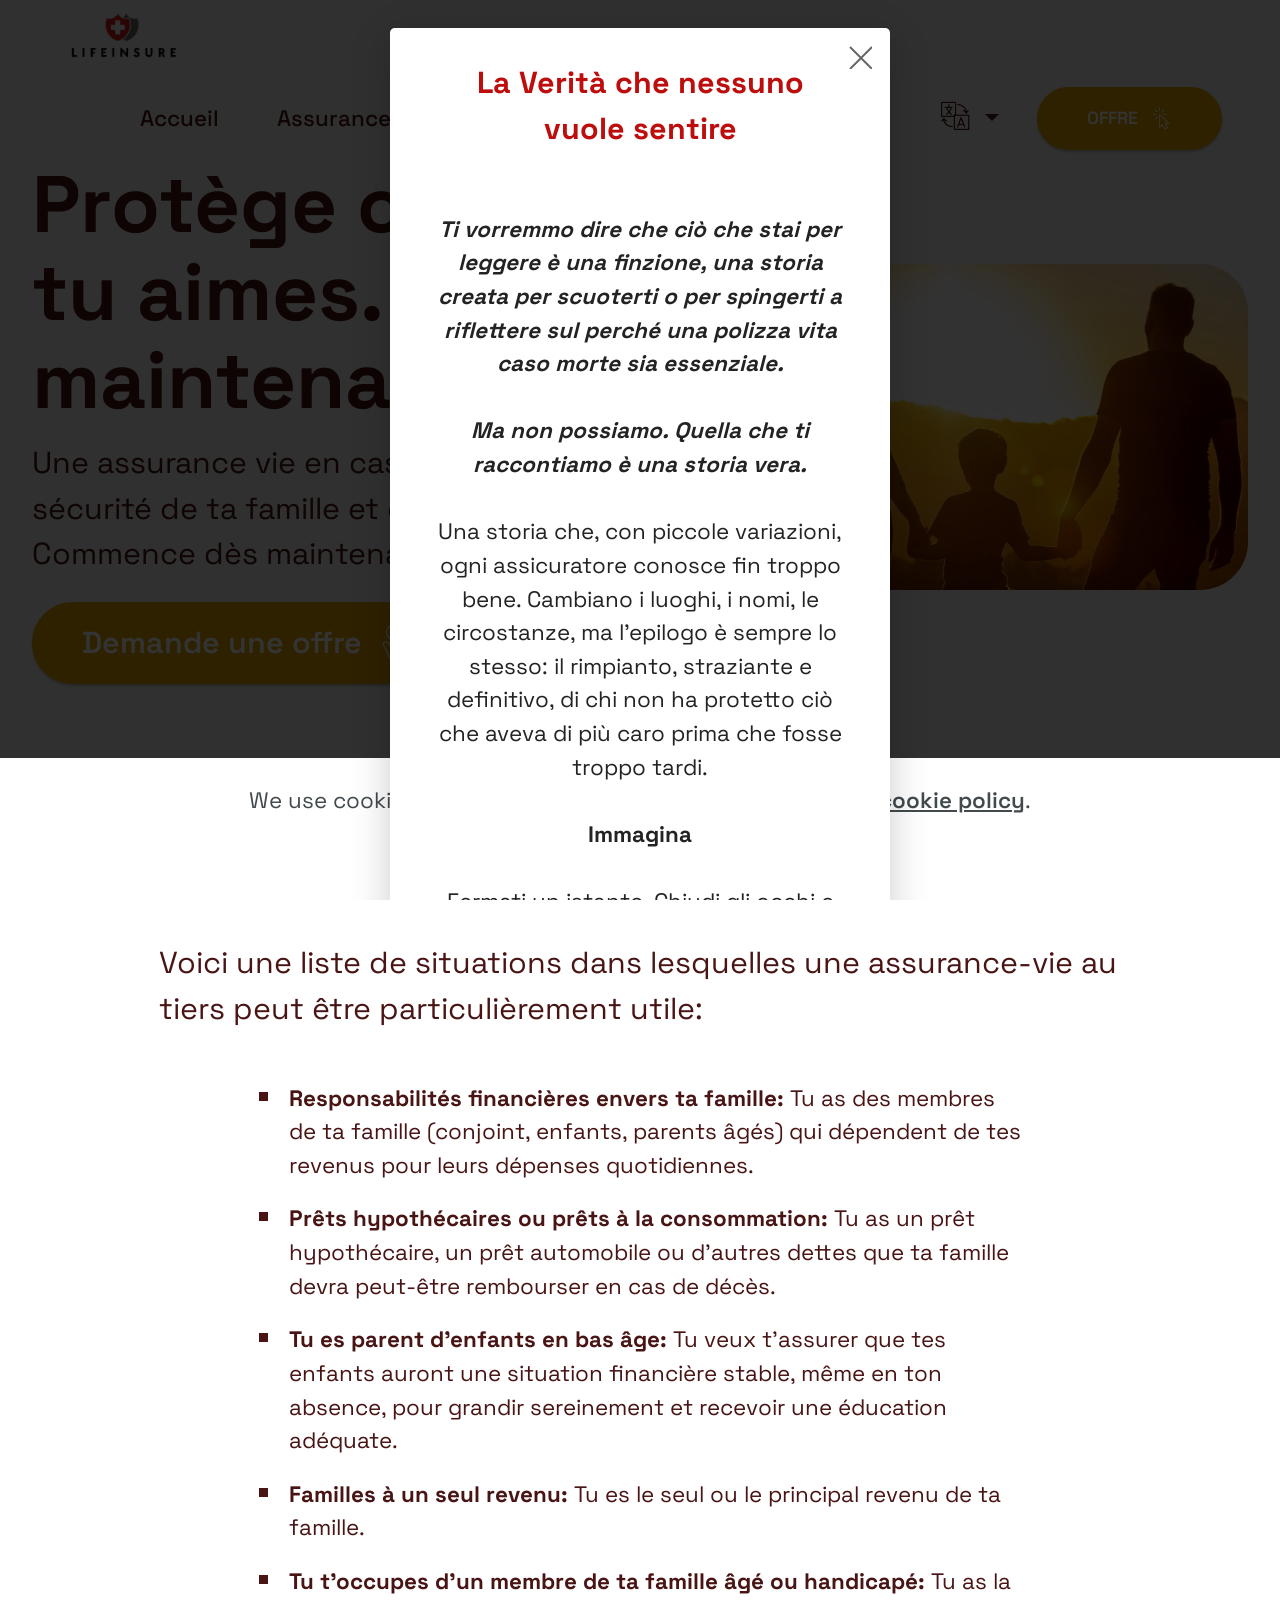
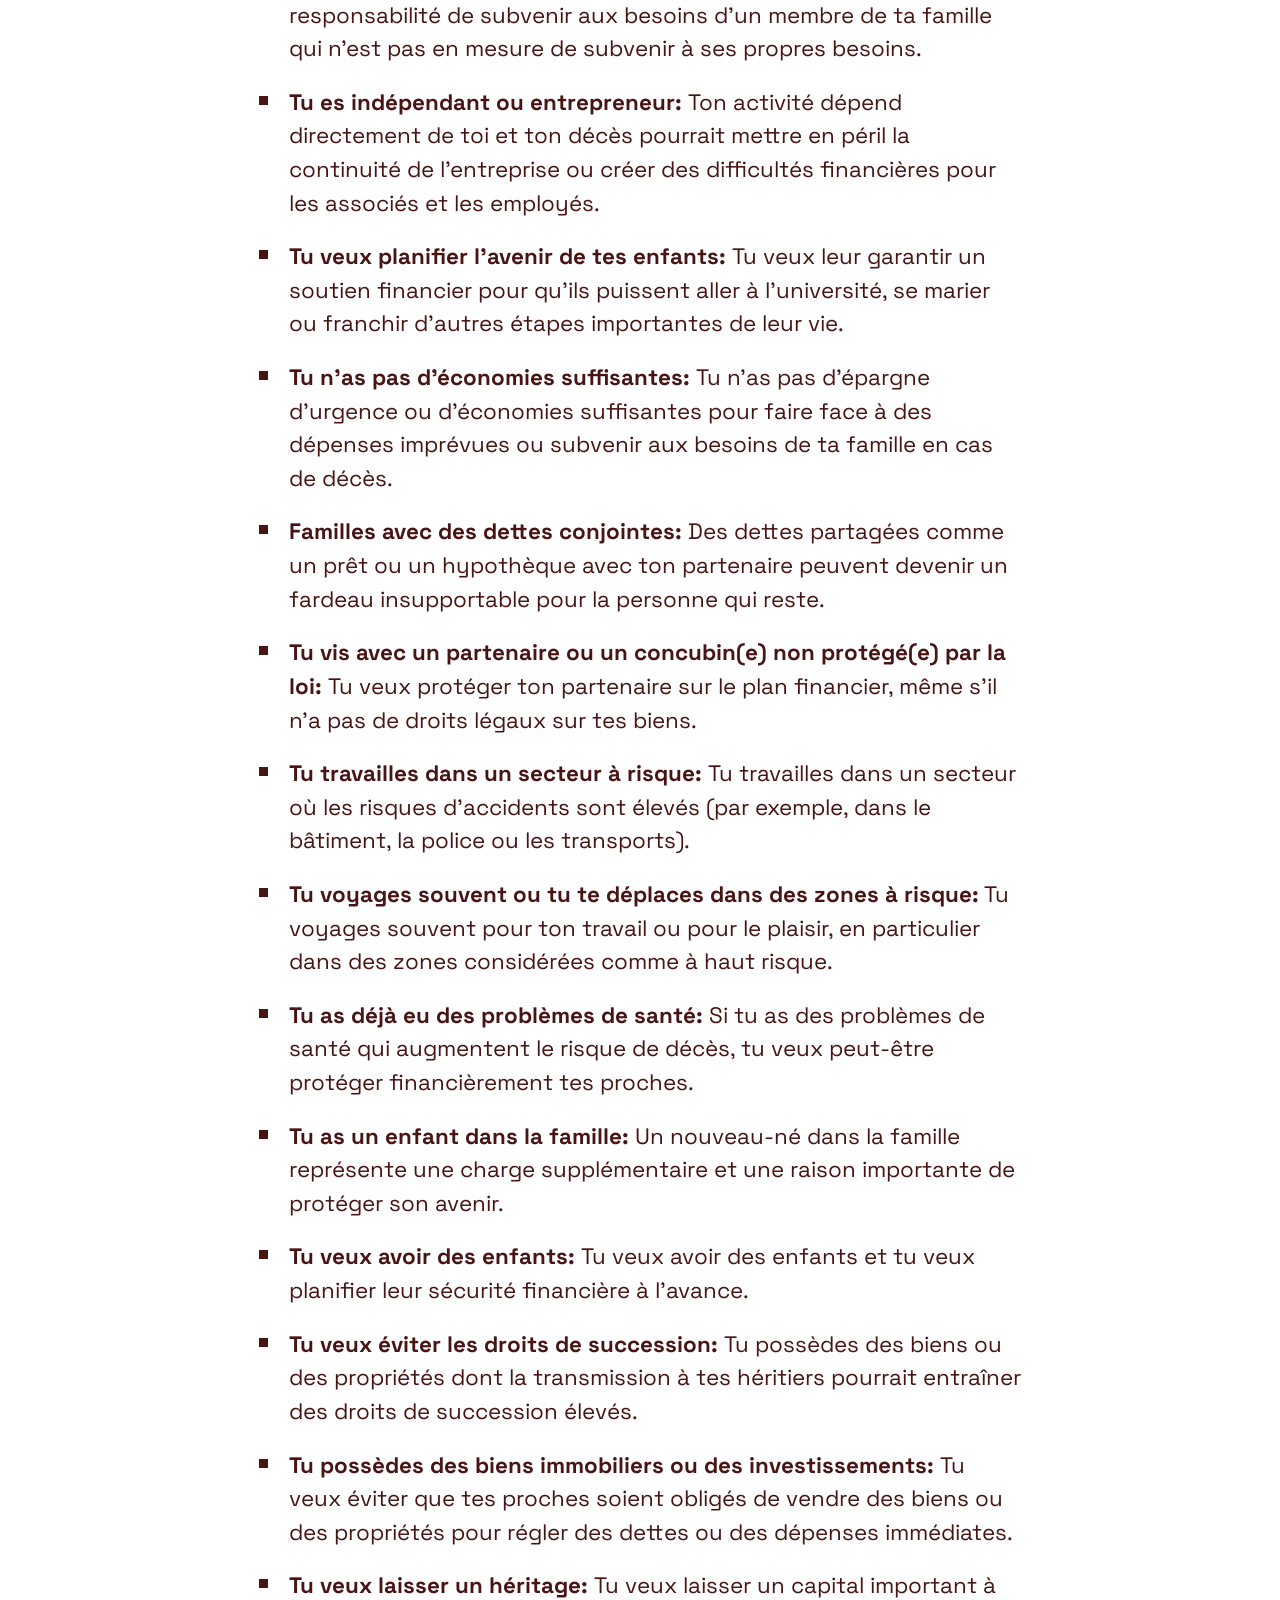
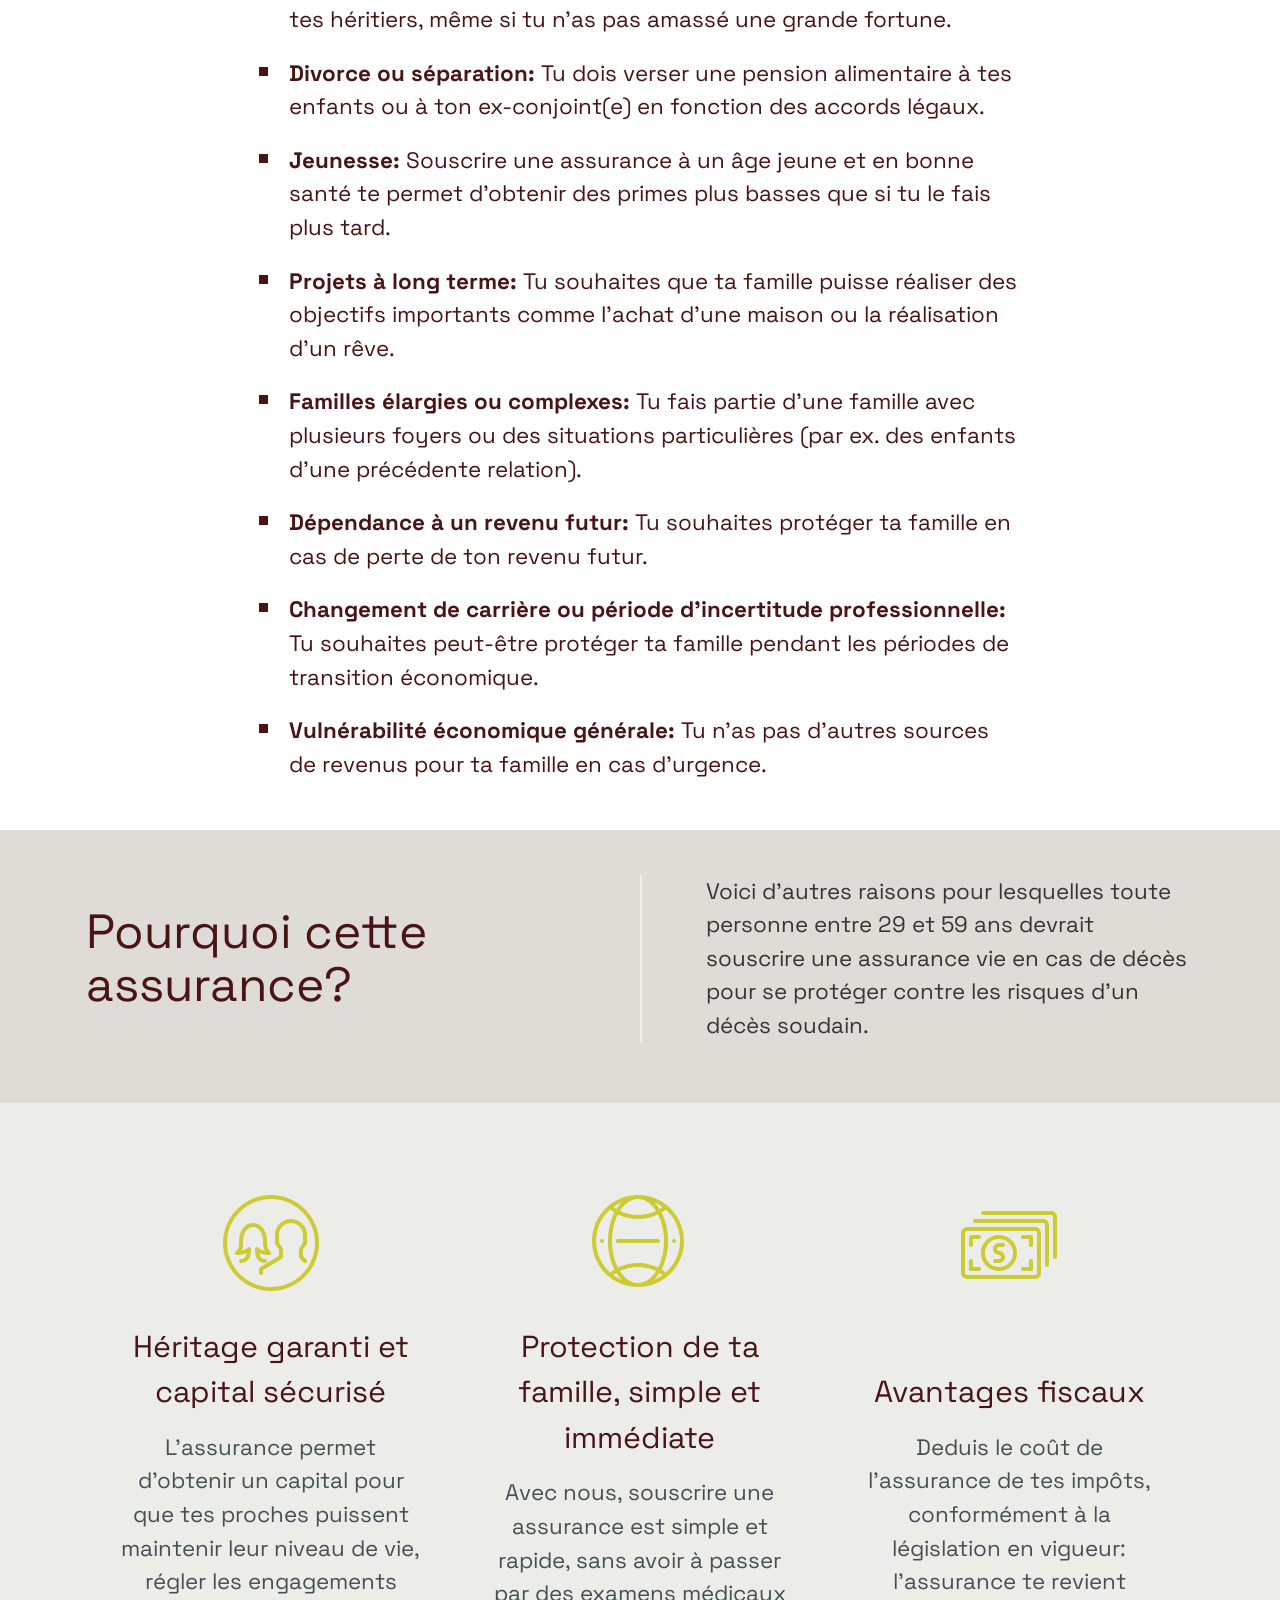
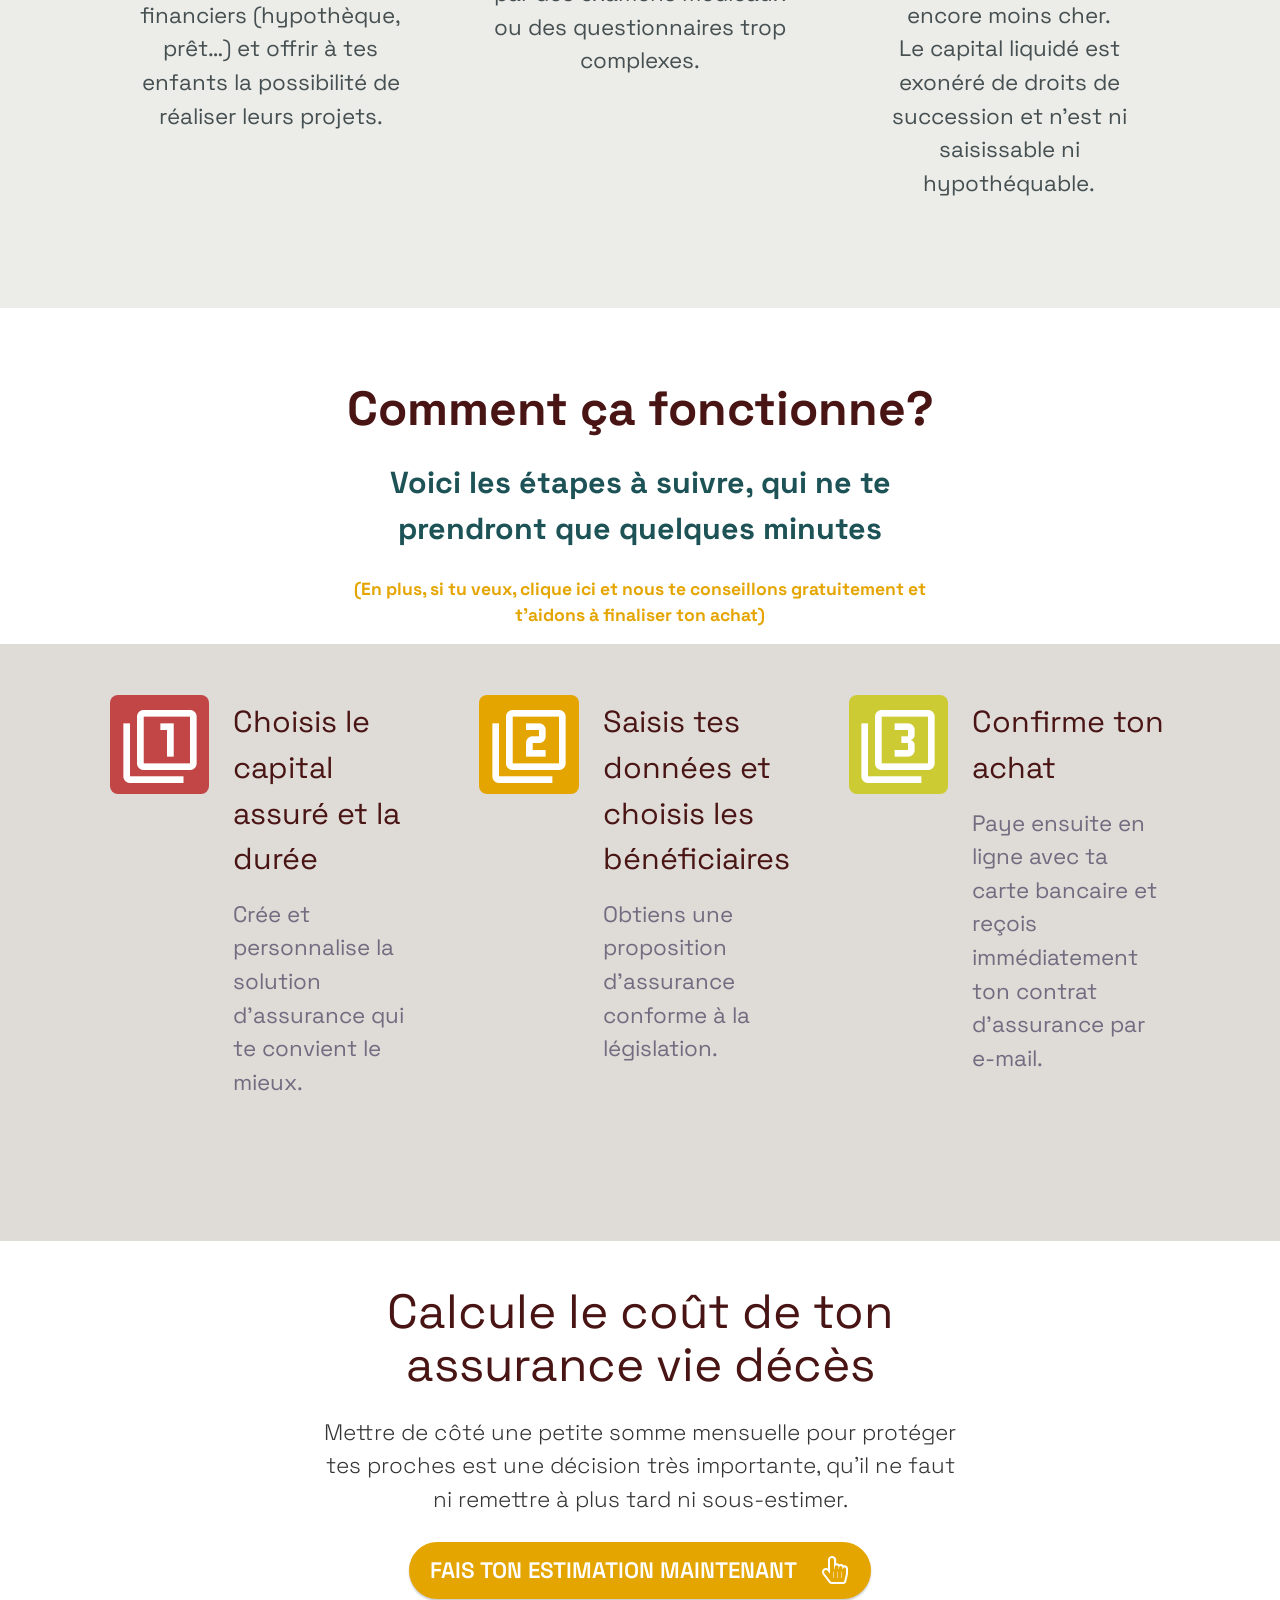
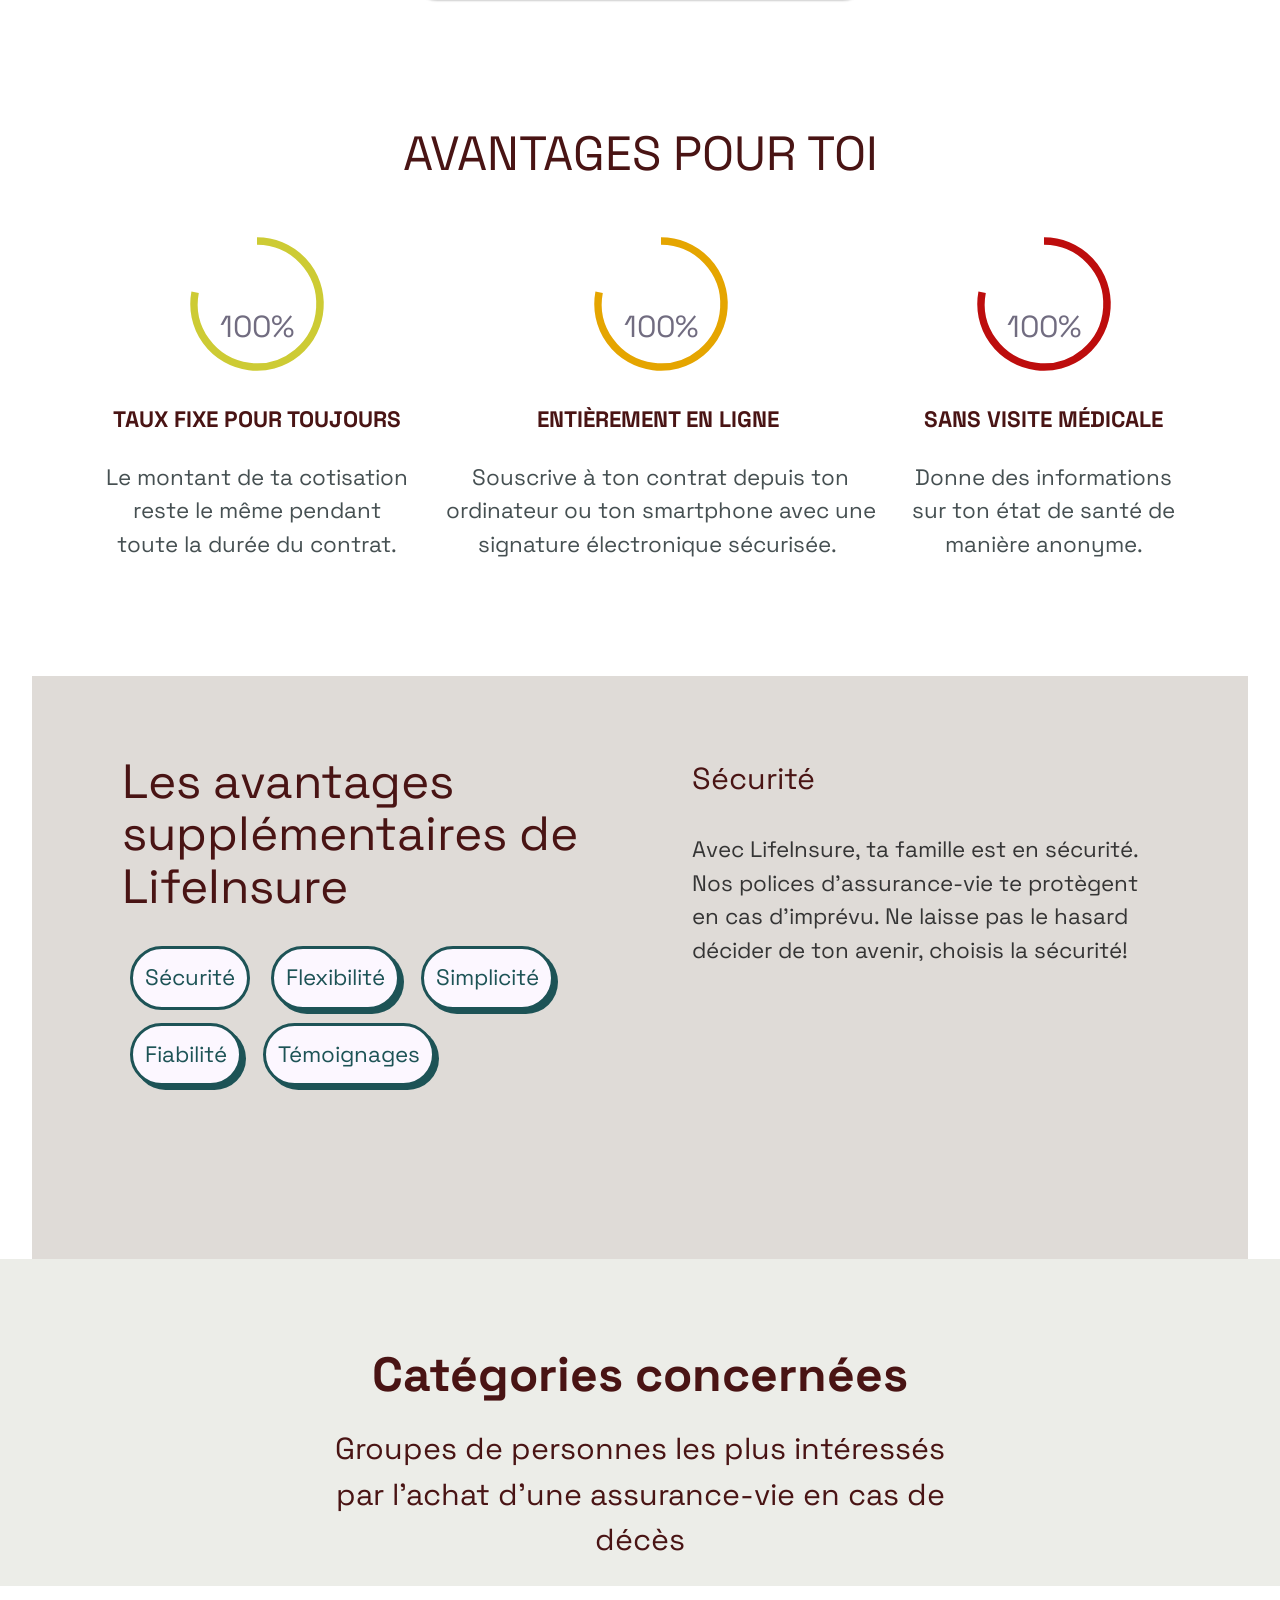
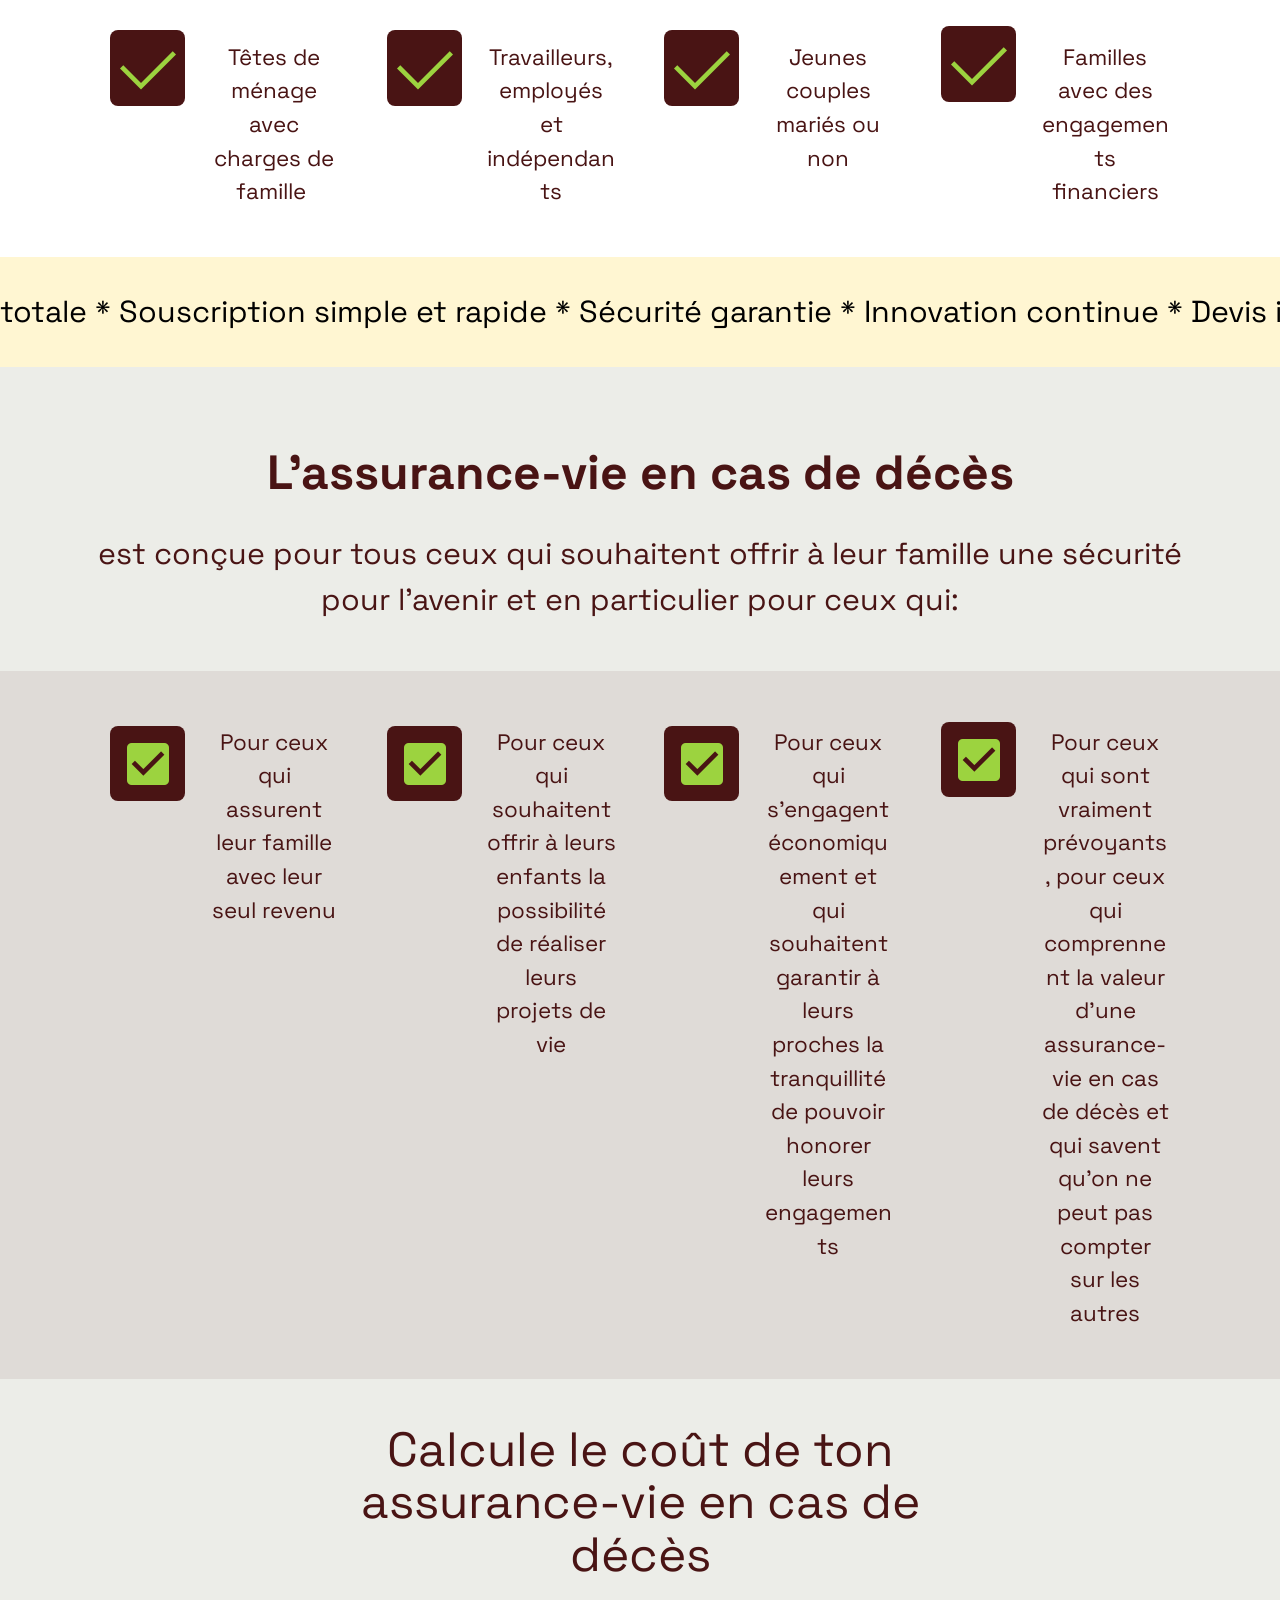
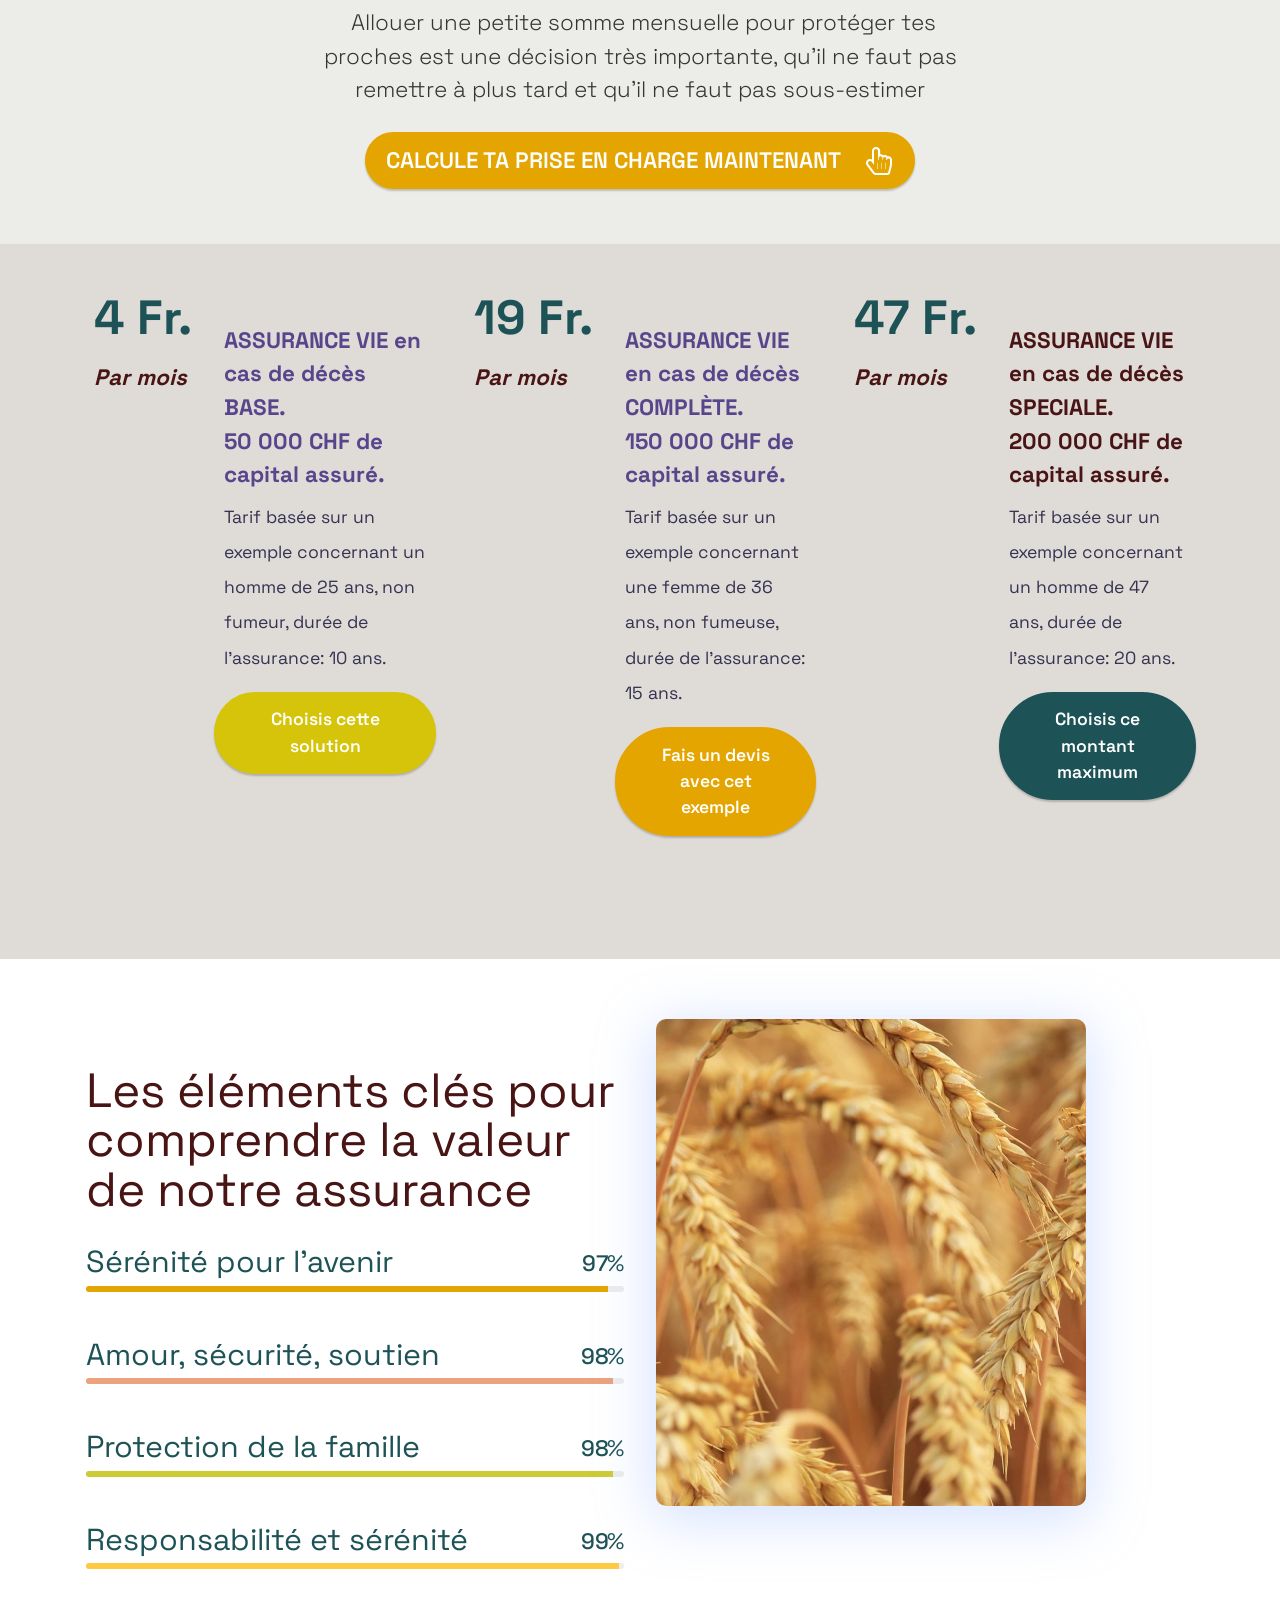
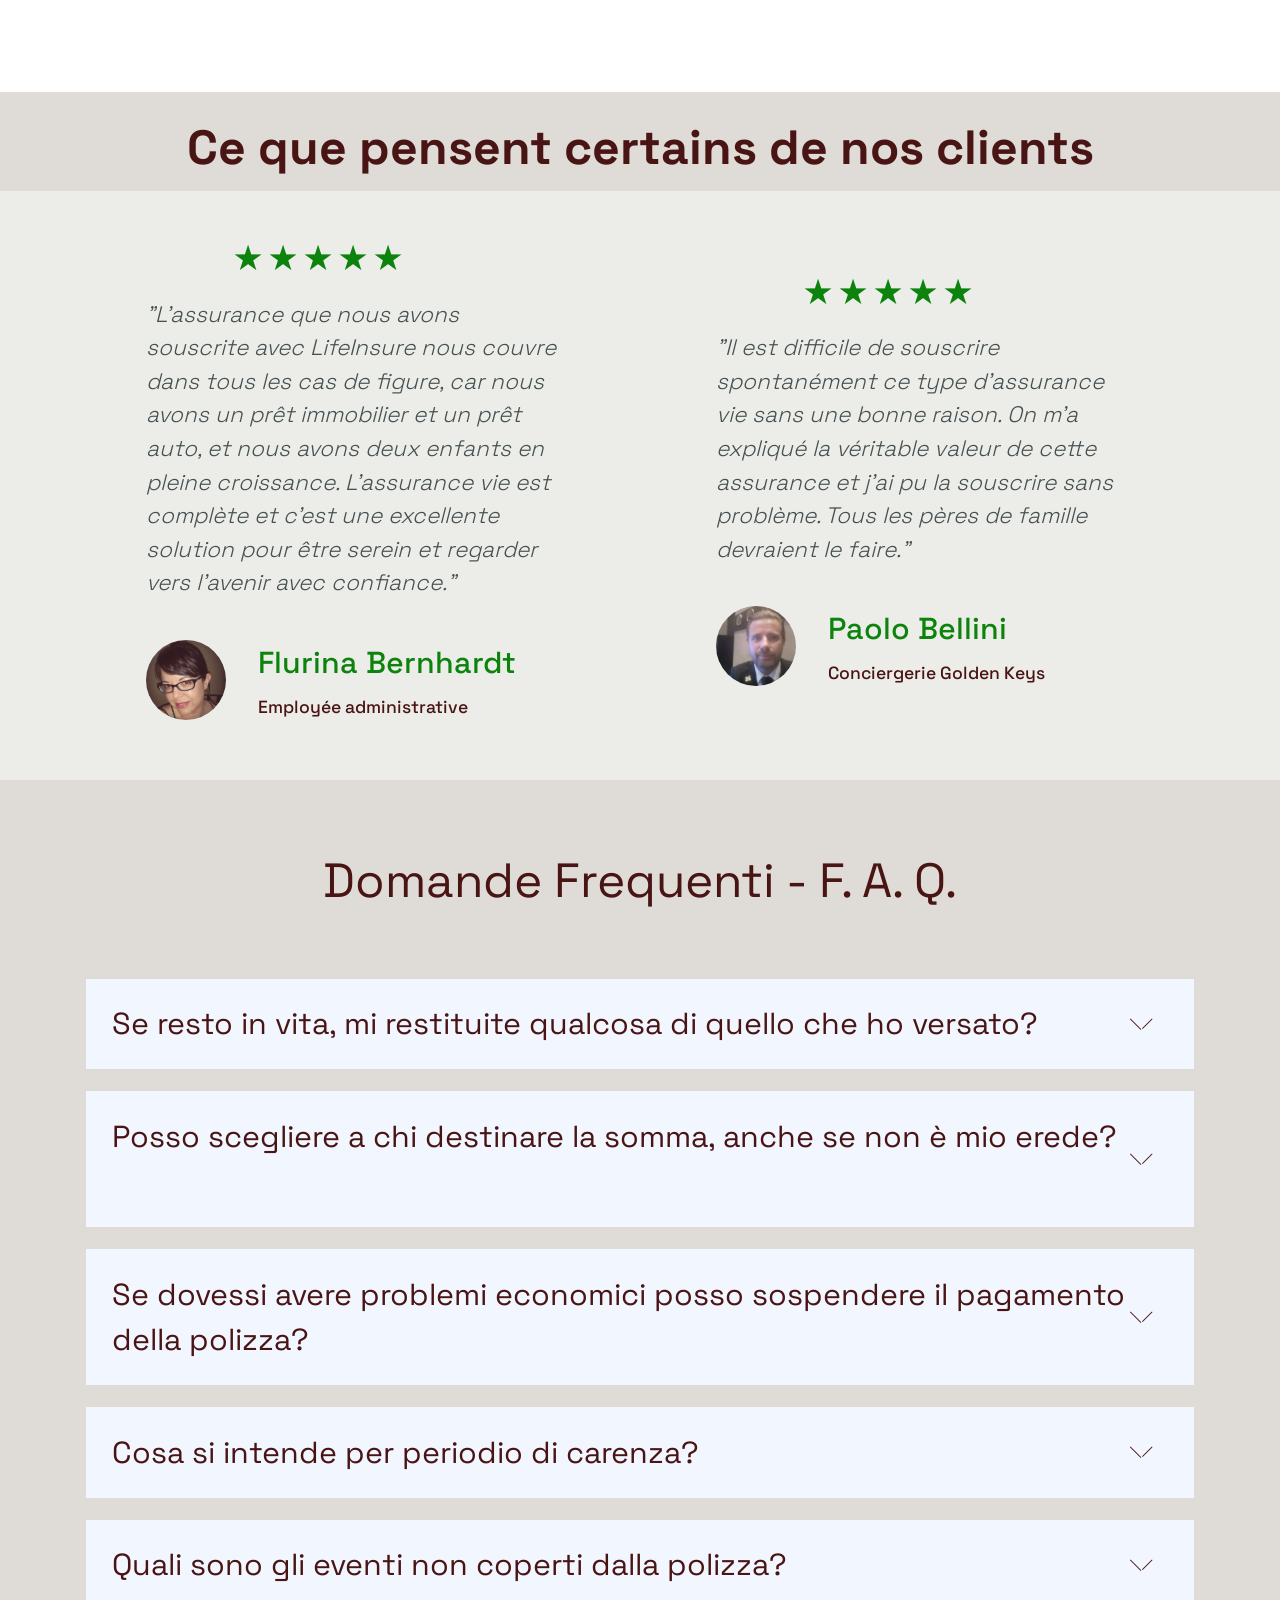
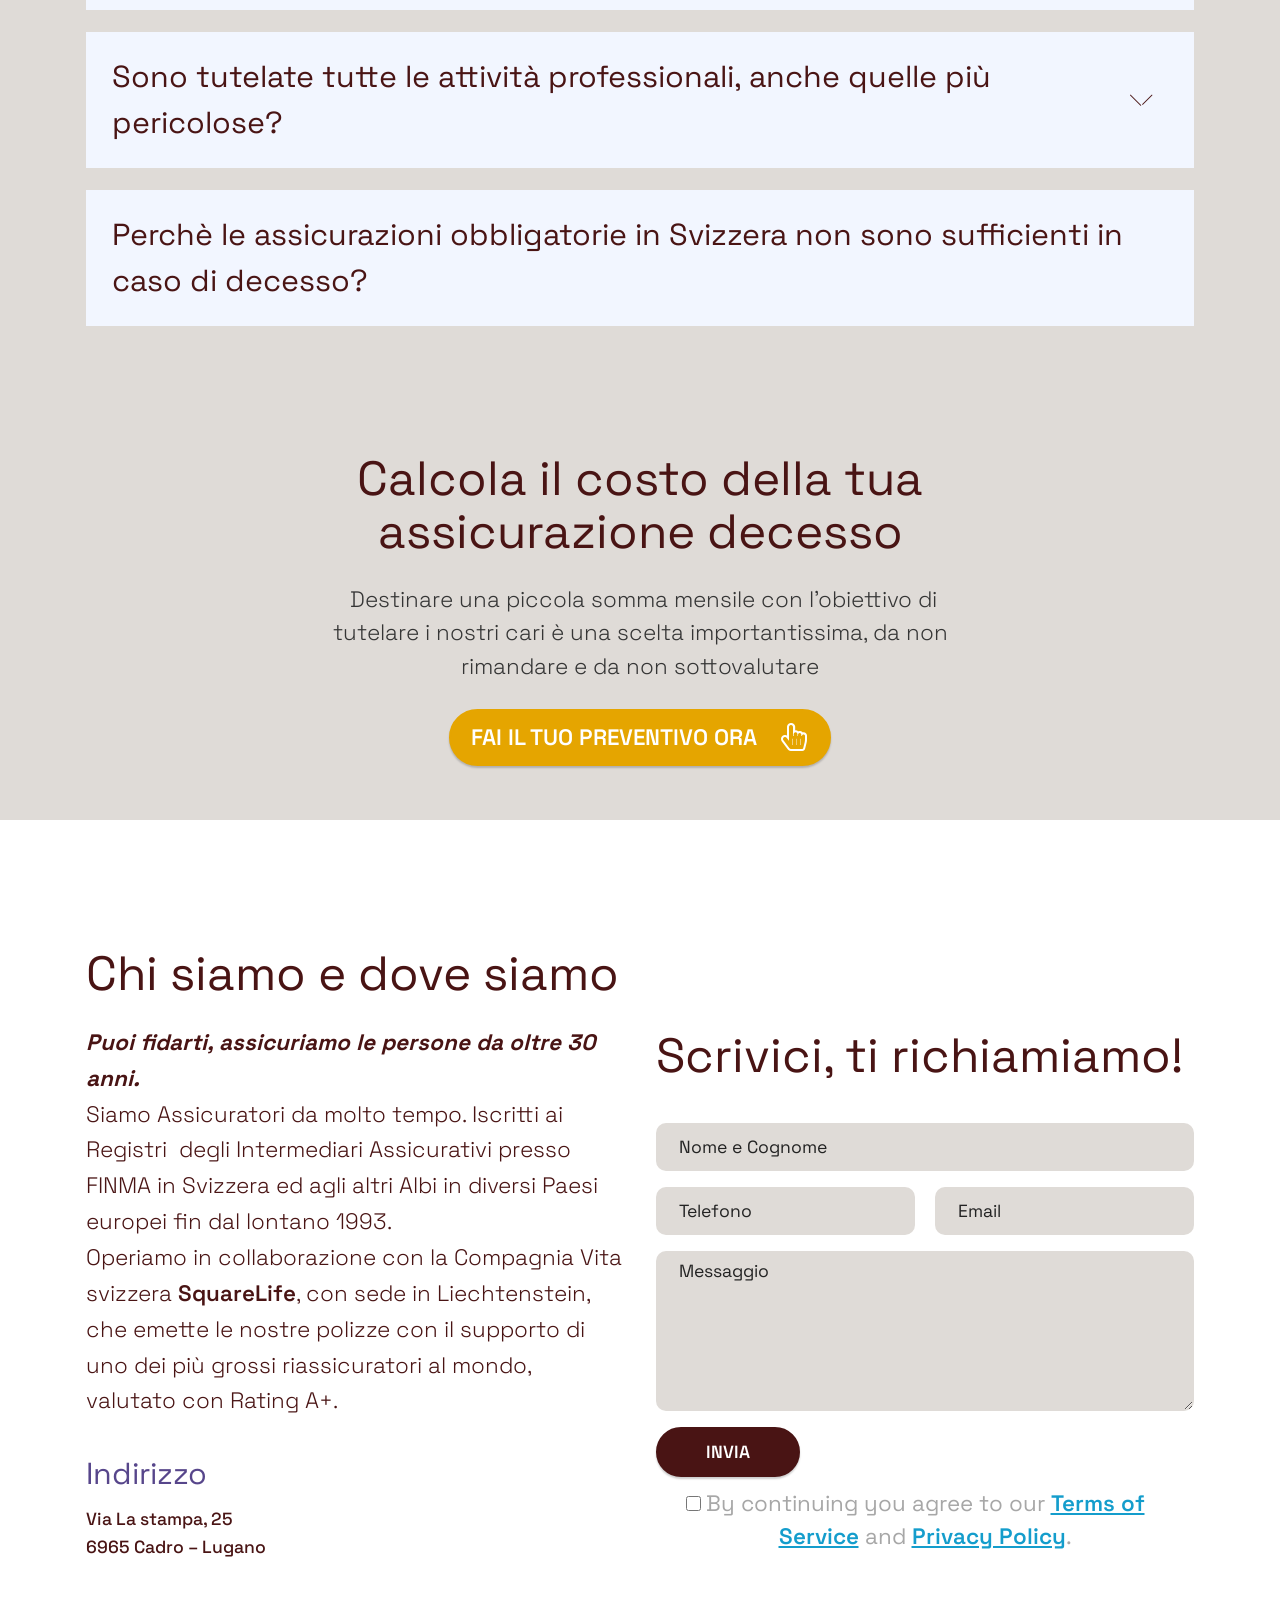
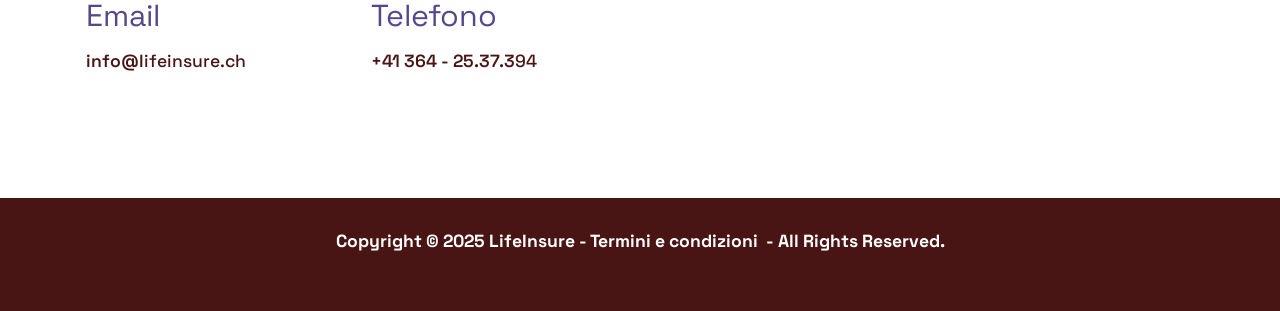
==== index.html @ ba9a2d64 "create github pages" ====
<!DOCTYPE html>
<html  lang="it">
<head>
  
  <meta charset="UTF-8">
  <meta http-equiv="X-UA-Compatible" content="IE=edge">
  
  <meta name="twitter:card" content="summary_large_image"/>
  <meta name="twitter:image:src" content="assets/images/index-meta.png">
  <meta property="og:image" content="assets/images/index-meta.png">
  <meta name="twitter:title" content="LifeInsure. Assurance décès en Suisse.">
  <meta name="viewport" content="width=device-width, initial-scale=1, minimum-scale=1">
  <link rel="shortcut icon" href="assets/images/lifeinsure-1-172x172.png" type="image/x-icon">
  <meta name="description" content="Assurance vie en cas de décès en Suisse. Assurance décès. Protège ta famille. Protège ceux que tu aimes.">
  
  
  <title>LifeInsure. Assurance décès en Suisse.</title>
  <link rel="stylesheet" href="assets/Material-Design-Icons/css/material.css">
  <link rel="stylesheet" href="assets/icon54/style.css">
  <link rel="stylesheet" href="assets/iconsMind/style.css">
  <link rel="stylesheet" href="assets/web/assets/mobirise-icons/mobirise-icons.css">
  <link rel="stylesheet" href="assets/web/assets/mobirise-icons2/mobirise2.css">
  <link rel="stylesheet" href="assets/FontAwesome/css/font-awesome.css">
  <link rel="stylesheet" href="assets/bootstrap/css/bootstrap.min.css">
  <link rel="stylesheet" href="assets/bootstrap/css/bootstrap-grid.min.css">
  <link rel="stylesheet" href="assets/bootstrap/css/bootstrap-reboot.min.css">
  <link rel="stylesheet" href="assets/web/assets/gdpr-plugin/gdpr-styles.css">
  <link rel="stylesheet" href="assets/animatecss/animate.css">
  <link rel="stylesheet" href="assets/popup-overlay-plugin/style.css">
  <link rel="stylesheet" href="assets/smart-cart/minicart-theme.css">
  <link rel="stylesheet" href="assets/dropdown/css/style.css">
  <link rel="stylesheet" href="assets/as-pie-progress/css/progress.min.css">
  <link rel="stylesheet" href="assets/formstyler/jquery.formstyler.css">
  <link rel="stylesheet" href="assets/formstyler/jquery.formstyler.theme.css">
  <link rel="stylesheet" href="assets/datepicker/jquery.datetimepicker.min.css">
  <link rel="stylesheet" href="assets/socicon/css/styles.css">
  <link rel="stylesheet" href="assets/theme/css/style.css">
  <link rel="preload" href="https://fonts.googleapis.com/css?family=Space+Grotesk:300,400,500,600,700&display=swap" as="style" onload="this.onload=null;this.rel='stylesheet'">
  <noscript><link rel="stylesheet" href="https://fonts.googleapis.com/css?family=Space+Grotesk:300,400,500,600,700&display=swap"></noscript>
  <link rel="preload" as="style" href="assets/mobirise/css/mbr-additional.css"><link rel="stylesheet" href="assets/mobirise/css/mbr-additional.css" type="text/css">

  
  
  

</head>
<body>
  
  <section data-bs-version="5.1" class="inspirem5 menu menu1 cid-toElhaUzJb" once="menu" id="menu01-1">
    

    <nav class="navbar navbar-dropdown navbar-fixed-top navbar-expand-lg">
        <div class="container-fluid">
            <div class="navbar-brand">
                <span class="navbar-logo">
                    <a href="index.html#top">
                        <img src="[data-uri]" alt="" style="height: 3.6rem;" loading="lazy" class="lazyload" data-src="assets/images/lifeinsure-1-172x172.png">
                    </a>
                </span>
                
            </div>
            <button class="navbar-toggler" type="button" data-toggle="collapse" data-bs-toggle="collapse" data-target="#navbarSupportedContent" data-bs-target="#navbarSupportedContent" aria-controls="navbarNavAltMarkup" aria-expanded="false" aria-label="Toggle navigation">
                <div class="hamburger">
                    <span></span>
                    <span></span>
                    <span></span>
                    <span></span>
                </div>
            </button>
            <div class="collapse navbar-collapse" id="navbarSupportedContent">
                <ul class="navbar-nav nav-dropdown" data-app-modern-menu="true"><li class="nav-item"><a class="nav-link link text-primary display-7" href="index.html#header01-2">Accueil</a></li>
                    <li class="nav-item dropdown"><a class="nav-link link text-primary dropdown-toggle display-7" href="index.html#features01-1" data-toggle="dropdown-submenu" data-bs-toggle="dropdown" data-bs-auto-close="outside" aria-expanded="false">Assurance décès</a><div class="dropdown-menu" aria-labelledby="dropdown-707"><a class="text-primary dropdown-item display-7" href="index.html#progress-bars02-0">Avantages</a><a class="text-primary show dropdown-item display-7" href="index.html#progress-bars01-j">Montant</a><a class="text-primary show dropdown-item display-7" href="#" data-toggle="modal" data-bs-toggle="modal" data-target="#mbr-popup-2k" data-bs-target="#mbr-popup-2k"><span class="mdi-content-markunread mbr-iconfont mbr-iconfont-btn"></span>Une histoire vraie (à lire)</a><a class="text-primary show dropdown-item display-7" href="index.html#testimonials04-g">Témoignages</a></div>
                    </li>
                    <li class="nav-item"><a class="nav-link link text-primary display-7" href="index.html#forms03-5">Qui sommes-nous</a>
                    </li>
                    <li class="nav-item"><a class="nav-link link text-primary display-7" href="index.html#forms03-5">Contact</a>
                    </li><li class="nav-item dropdown"><a class="nav-link link text-primary dropdown-toggle display-7" href="index.html#forms03-5" data-toggle="dropdown-submenu" data-bs-toggle="dropdown" data-bs-auto-close="outside" aria-expanded="false"><span class="icon54-v1-translate2 mbr-iconfont mbr-iconfont-btn"></span></a><div class="dropdown-menu" aria-labelledby="dropdown-852"><a class="text-primary dropdown-item display-7" href="https://lifeinsure-mobirisesite-com.translate.goog/?_x_tr_sl=it&_x_tr_tl=de&_x_tr_hl=it&_x_tr_pto=wapp" target="_blank">Deutsch</a><a class="text-primary dropdown-item display-7" href="https://lifeinsure-mobirisesite-com.translate.goog/?_x_tr_sl=it&_x_tr_tl=fr&_x_tr_hl=it&_x_tr_pto=wapp" target="_blank">Français</a><a class="text-primary show dropdown-item display-7" href="https://lifeinsure-mobirisesite-com.translate.goog/?_x_tr_sl=it&_x_tr_tl=en&_x_tr_hl=it&_x_tr_pto=wapp" target="_blank">English</a></div></li></ul>
                
                <div class="navbar-buttons mbr-section-btn"><a class="btn btn-lg btn-danger display-4" href="index.html#features04-2"><span class="icon54-v1-click-1 mbr-iconfont mbr-iconfont-btn"></span>OFFRE&nbsp;</a></div>
            </div>
        </div>
    </nav>
</section>

<section data-bs-version="5.1" class="inspirem5 header1 cid-toElhrOcY0" id="header01-2">
    
    
    
    <div class="container-fluid">
        <div class="row justify-content-center">
            <div class="col-12 md-pb col-md-12 col-lg-5 image-wrapper">
                <img class="w-100 lazyload" src="[data-uri]" alt="LifeInsure" loading="lazy" data-src="assets/images/mbr-1357x905.jpg">
            </div>
            <div class="col-12 col-lg col-md-12">
                <div class="text-wrapper align-left">
                    <h1 class="mbr-section-title align-left mbr-fonts-style mb-3 display-1"><strong>Protège ceux que tu aimes. Fais-le maintenant.</strong></h1>
                    <p class="mbr-text align-left mbr-fonts-style display-5">Une assurance vie en cas de décès garantit la sécurité de ta famille et de tes biens.<br>Commence dès maintenant à te protéger!<br></p>
                    <div class="mbr-section-btn align-left mt-3"><a class="btn btn-lg btn-danger display-5" href="index.html#pricing-tables02-4"><span class="imind-hand-touch mbr-iconfont mbr-iconfont-btn"></span>Demande une offre&nbsp;</a></div>
                </div>
            </div>
        </div>
    </div>
</section>

<section data-bs-version="5.1" class="list02 carem5 cid-uwltS2CoxG mbr-fullscreen" id="list02-w">
    

    
    

    <div class="container-fluid">
        <div class="row">
            <div class="col-12 col-lg-10">
                <div class="content-wrapper">
                    <h2 class="mbr-section-title mbr-fonts-style display-2"><strong>Êtes-vous dans une de ces conditions?</strong></h2>
                    <p class="mbr-text mbr-fonts-style display-5">Voici une liste de situations dans lesquelles une assurance-vie au tiers peut être particulièrement utile:<br></p>
                </div>
            </div>
            <div class="col-12 col-lg-8">
                <ul class="list mbr-fonts-style display-7">
                    <li class="item-wrap"><strong>Responsabilités financières envers ta famille: </strong>Tu as des membres de ta famille (conjoint, enfants, parents âgés) qui dépendent de tes revenus pour leurs dépenses quotidiennes.</li><li class="item-wrap"><strong>Prêts hypothécaires ou prêts à la consommation: </strong>Tu as un prêt hypothécaire, un prêt automobile ou d’autres dettes que ta famille devra peut-être rembourser en cas de décès.</li><li class="item-wrap"><strong>Tu es parent d’enfants en bas âge: </strong>Tu veux t’assurer que tes enfants auront une situation financière stable, même en ton absence, pour grandir sereinement et recevoir une éducation adéquate.</li><li class="item-wrap"><strong>Familles à un seul revenu: </strong>Tu es le seul ou le principal revenu de ta famille.</li><li class="item-wrap"><strong>Tu t’occupes d’un membre de ta famille âgé ou handicapé: </strong>Tu as la responsabilité de subvenir aux besoins d’un membre de ta famille qui n’est pas en mesure de subvenir à ses propres besoins.</li><li class="item-wrap"><strong>Tu es indépendant ou entrepreneur: </strong>Ton activité dépend directement de toi et ton décès pourrait mettre en péril la continuité de l’entreprise ou créer des difficultés financières pour les associés et les employés.</li><li class="item-wrap"><strong>Tu veux planifier l’avenir de tes enfants: </strong>Tu veux leur garantir un soutien financier pour qu’ils puissent aller à l’université, se marier ou franchir d’autres étapes importantes de leur vie.</li><li class="item-wrap"><strong>Tu n’as pas d’économies suffisantes: </strong>Tu n’as pas d’épargne d’urgence ou d’économies suffisantes pour faire face à des dépenses imprévues ou subvenir aux besoins de ta famille en cas de décès.</li><li class="item-wrap"><strong>Familles avec des dettes conjointes: </strong>Des dettes partagées comme un prêt ou un hypothèque avec ton partenaire peuvent devenir un fardeau insupportable pour la personne qui reste.</li><li class="item-wrap"><strong>Tu vis avec un partenaire ou un concubin(e) non protégé(e) par la loi: </strong>Tu veux protéger ton partenaire sur le plan financier, même s’il n’a pas de droits légaux sur tes biens.</li><li class="item-wrap"><strong>Tu travailles dans un secteur à risque: </strong>Tu travailles dans un secteur où les risques d’accidents sont élevés (par exemple, dans le bâtiment, la police ou les transports).</li><li class="item-wrap"><strong>Tu voyages souvent ou tu te déplaces dans des zones à risque:</strong> Tu voyages souvent pour ton travail ou pour le plaisir, en particulier dans des zones considérées comme à haut risque.</li><li class="item-wrap"><strong>Tu as déjà eu des problèmes de santé: </strong>Si tu as des problèmes de santé qui augmentent le risque de décès, tu veux peut-être protéger financièrement tes proches.</li><li class="item-wrap"><strong>Tu as un enfant dans la famille: </strong>Un nouveau-né dans la famille représente une charge supplémentaire et une raison importante de protéger son avenir.</li><li class="item-wrap"><strong>Tu veux avoir des enfants: </strong>Tu veux avoir des enfants et tu veux planifier leur sécurité financière à l’avance.</li><li class="item-wrap"><strong>Tu veux éviter les droits de succession: </strong>Tu possèdes des biens ou des propriétés dont la transmission à tes héritiers pourrait entraîner des droits de succession élevés.</li><li class="item-wrap"><strong>Tu possèdes des biens immobiliers ou des investissements: </strong>Tu veux éviter que tes proches soient obligés de vendre des biens ou des propriétés pour régler des dettes ou des dépenses immédiates.</li><li class="item-wrap"><strong>Tu veux laisser un héritage: </strong>Tu veux laisser un capital important à tes héritiers, même si tu n’as pas amassé une grande fortune.</li><li class="item-wrap"><strong>Divorce ou séparation: </strong>Tu dois verser une pension alimentaire à tes enfants ou à ton ex-conjoint(e) en fonction des accords légaux.
</li><li class="item-wrap"><strong>Jeunesse:</strong> Souscrire une assurance à un âge jeune et en bonne santé te permet d’obtenir des primes plus basses que si tu le fais plus tard.
</li><li class="item-wrap"><strong>Projets à long terme: </strong>Tu souhaites que ta famille puisse réaliser des objectifs importants comme l’achat d’une maison ou la réalisation d’un rêve.
</li><li class="item-wrap"><strong>Familles élargies ou complexes: </strong>Tu fais partie d’une famille avec plusieurs foyers ou des situations particulières (par ex. des enfants d’une précédente relation).
</li><li class="item-wrap"><strong>Dépendance à un revenu futur: </strong>Tu souhaites protéger ta famille en cas de perte de ton revenu futur.
</li><li class="item-wrap"><strong>Changement de carrière ou période d’incertitude professionnelle: </strong>Tu souhaites peut-être protéger ta famille pendant les périodes de transition économique.
</li><li class="item-wrap"><strong>Vulnérabilité économique générale: </strong>Tu n’as pas d’autres sources de revenus pour ta famille en cas d’urgence.</li>
                </ul>
            </div>
        </div>
    </div>
</section>

<section data-bs-version="5.1" class="header4 cid-uwdMMXFgez" id="content06-l">

    

    

    <div class="container">
        <div class="row">

            <div class="col-md-12 col-lg-6 align-left">
                <h1 class="mbr-section-title align-left mbr-white mbr-fonts-style display-2">Pourquoi cette assurance?</h1>
            </div>


            <div class="col-md-12 col-lg-6 block-border align-left">
                <p class="mbr-text align-left mbr-fonts-style display-7">Voici d’autres raisons pour lesquelles toute personne entre 29 et 59 ans devrait souscrire une assurance vie en cas de décès pour se protéger contre les risques d’un décès soudain.</p>

            </div>



        </div>
    </div>
</section>

<section data-bs-version="5.1" class="features1 cid-uwdoE9foGP" id="features01-1">

    

    
    <div class="container">
        <div class="media-container-row">

            <div class="card p-3 col-12 col-md-8 col-lg-4">
                <div class="card-img pb-4">
                    <span class="mbr-iconfont mbri-users" style="color: rgb(215, 19, 19); fill: rgb(215, 19, 19);"></span>
                </div>
                <div class="card-box">
                    <h4 class="card-title py-2 mbr-fonts-style display-5">Héritage garanti et capital sécurisé</h4>
                    <p class="mbr-text mbr-fonts-style display-7">L’assurance permet d’obtenir un capital pour que tes proches puissent maintenir leur niveau de vie, régler les engagements financiers (hypothèque, prêt…) et offrir à tes enfants la possibilité de réaliser leurs projets.</p>
                </div>
            </div>

            <div class="card p-3 col-12 col-md-8 col-lg-4">
                <div class="card-img pb-4">
                    <span class="mbr-iconfont mbri-globe-2" style="color: rgb(189, 13, 13); fill: rgb(189, 13, 13);"></span>
                </div>
                <div class="card-box">
                    <h4 class="card-title py-2 mbr-fonts-style display-5">Protection de ta famille, simple et immédiate</h4>
                    <p class="mbr-text mbr-fonts-style display-7">Avec nous, souscrire une assurance est simple et rapide, sans avoir à passer par des examens médicaux ou des questionnaires trop complexes.</p>
                </div>
            </div>

            <div class="card p-3 col-12 col-md-8 col-lg-4">
                <div class="card-img pb-4">
                    <span class="mbr-iconfont mbri-cash" style="color: rgb(228, 210, 149); fill: rgb(228, 210, 149);"></span>
                </div>
                <div class="card-box">
                    <h4 class="card-title py-2 mbr-fonts-style display-5"><div><br></div><div>Avantages fiscaux</div></h4>
                    <p class="mbr-text mbr-fonts-style display-7">Deduis le coût de l’assurance de tes impôts, conformément à la législation en vigueur: l’assurance te revient encore moins cher.<br>Le capital liquidé est exonéré de droits de succession et n’est ni saisissable ni hypothéquable.<br></p>
                </div>
            </div>

            

        </div>

    </div>

</section>

<section data-bs-version="5.1" class="cid-uwdp9Du2IT" id="title01-7">

    

    

    <div class="container align-center">
        <div class="row justify-content-md-start justify-content-md-center">
            <div class="mbr-white col-sm-12 col-md-10 col-lg-7">
                <h1 class="mbr-section-title mbr-regular align-left mbr-fonts-style display-2"><strong>Comment ça fonctionne?</strong></h1>
                <h3 class="mbr-section-subtitle align-left mbr-regular mbr-fonts-style display-5 pt-3"><strong>Voici les étapes à suivre, qui ne te prendront que quelques minutes</strong></h3>
                <p class="mbr-text mbr-light align-left mbr-fonts-style display-4 pt-3"><strong>(En plus, si tu veux, clique ici et nous te conseillons gratuitement et t’aidons à finaliser ton achat)</strong><br></p>
                
            </div>
        </div>
    </div>
</section>

<section data-bs-version="5.1" class="features1 cid-uwdoHo68iA" id="features03-3">

    

    
    <div class="container">
        <div class="media-container-row">

            <div class="card p-3 col-12 col-md-8 col-lg-4">
                <div class="card-img pt-1">
                    <span class="mbr-iconfont img1 mdi-image-filter-1"></span>
                </div>
                <div class="card-box">
                    <h4 class="card-title py-2 align-left mbr-fonts-style display-5">Choisis le capital assuré et la durée</h4>
                    <p class="mbr-text mbr-fonts-style align-left display-7">
                        Crée et personnalise la solution d’assurance qui te convient le mieux.<br><br></p>
                </div>
            </div>

            <div class="card p-3 col-12 col-md-8 col-lg-4">
                <div class="card-img pt-1">
                    <span class="mbr-iconfont img2 mdi-image-filter-2"></span>
                </div>
                <div class="card-box">
                    <h4 class="card-title py-2 align-left mbr-fonts-style display-5">Saisis tes données et choisis les bénéficiaires</h4>
                    <p class="mbr-text mbr-fonts-style align-left display-7">Obtiens une proposition d’assurance conforme à la législation.</p>
                </div>
            </div>

            <div class="card p-3 col-12 col-md-8 col-lg-4">
                <div class="card-img pt-1">
                    <span class="mbr-iconfont img3 mdi-image-filter-3"></span>
                </div>
                <div class="card-box">
                    <h4 class="card-title py-2 align-left mbr-fonts-style display-5">Confirme ton achat</h4>
                    <p class="mbr-text mbr-fonts-style align-left display-7">Paye ensuite en ligne avec ta carte bancaire et reçois immédiatement ton contrat d’assurance par e-mail.</p>
                </div>
            </div>

            

        </div>

    </div>

</section>

<section data-bs-version="5.1" class="cid-uwds96uTZG" id="title02-9">

    

    

    <div class="container align-center">
        <div class="row justify-content-md-start justify-content-md-center">
            <div class="mbr-white col-sm-12 col-md-10 col-lg-7">
                <h1 class="mbr-section-title mbr-regular align-center mbr-fonts-style display-2">Calcule le coût de ton assurance vie décès</h1>
                
                <p class="mbr-text mbr-light align-center mbr-fonts-style display-7 pt-3"> Mettre de côté une petite somme mensuelle pour protéger tes proches est une décision très importante, qu’il ne faut ni remettre à plus tard ni sous-estimer.</p>
                <div class="align-center mbr-section-btn"><a class="btn btn-md btn-danger display-7" href="index.html#pricing-tables02-4" target="_blank"><span class="fa fa-hand-pointer-o mbr-iconfont mbr-iconfont-btn"></span>FAIS TON ESTIMATION MAINTENANT&nbsp;&nbsp;</a></div>
            </div>
        </div>
    </div>
</section>

<section data-bs-version="5.1" class="progress-bars3 cid-uwdoCfSfgq" id="progress-bars02-0">

    

    

    <div class="container">
        <h2 class="mbr-section-title pb-4 align-center mbr-fonts-style display-2">AVANTAGES POUR TOI</h2>

        

        <div class="media-container-row">
            <div class="card p-3 align-center">
                <div class="wrap">
                    <div class="pie_progress progress1" role="progressbar" data-goal="100">
                        <p class="pie_progress__number number mbr-fonts-style display-5">100%</p>
                    </div>
                </div>
                <div class="mbr-crt-title pt-3">
                    <h4 class="card-title py-2 mbr-fonts-style display-7"><strong>TAUX FIXE POUR TOUJOURS</strong></h4>
                    <p class="card-text py-2 mbr-fonts-style display-7">Le montant de ta cotisation reste le même pendant toute la durée du contrat.<br></p>
                </div>
            </div>

            <div class="card p-3 align-center">
                <div class="wrap">
                    <div class="pie_progress progress2" role="progressbar" data-goal="100">
                        <p class="pie_progress__number number mbr-fonts-style display-5">100%</p>
                    </div>
                </div>
                <div class="mbr-crt-title pt-3">
                    <h4 class="card-title py-2 mbr-fonts-style display-7"><strong>ENTIÈREMENT EN LIGNE&nbsp;</strong></h4>
                    <p class="card-text py-2 mbr-fonts-style display-7">Souscrive à ton contrat depuis ton ordinateur ou ton smartphone avec une signature électronique sécurisée.&nbsp;<br></p>
                </div>
            </div>

            <div class="card p-3 align-center">
                <div class="wrap">
                    <div class="pie_progress progress3" role="progressbar" data-goal="100">
                        <p class="pie_progress__number number mbr-fonts-style display-5">100%</p>
                    </div>
                </div>
                <div class="mbr-crt-title pt-3">
                    <h4 class="card-title py-2 mbr-fonts-style display-7"><strong>SANS VISITE MÉDICALE</strong></h4>
                    <p class="card-text py-2 mbr-fonts-style display-7">Donne des informations sur ton état de santé de manière anonyme.<br></p>
                </div>
            </div>

            


        </div>
    </div>
</section>

<section data-bs-version="5.1" class="tabs01 tabs servicem5 cid-uwnCZhgT1J" id="tabs01-y">
    

    
    

    <div class="container-fluid">
        <div class="row">
            <div class="col-12">
                <div class="content-wrapper">
                    <div class="title-wrapper">
                        <h2 class="mbr-section-title mbr-fonts-style display-2">Les avantages supplémentaires de LifeInsure</h2>
                        <div class="tabs-wrapper">
                            <ul class="nav nav-tabs" role="tablist">
                                <li class="nav-item first mbr-fonts-style"><a class="nav-link show mbr-fonts-style active display-7" role="tab" data-toggle="tab" data-bs-toggle="tab" href="#tabs01-y_tab0" aria-selected="false">Sécurité</a></li>
                                <li class="nav-item"><a class="nav-link mbr-fonts-style active display-7" role="tab" data-toggle="tab" data-bs-toggle="tab" href="#tabs01-y_tab1" aria-selected="true">Flexibilité</a></li>
                                <li class="nav-item"><a class="nav-link mbr-fonts-style active display-7" role="tab" data-toggle="tab" data-bs-toggle="tab" href="#tabs01-y_tab2" aria-selected="true">Simplicité</a></li>
                                <li class="nav-item"><a class="nav-link mbr-fonts-style active display-7" role="tab" data-toggle="tab" data-bs-toggle="tab" href="#tabs01-y_tab3" aria-selected="true">Fiabilité</a></li>
                                <li class="nav-item"><a class="nav-link mbr-fonts-style active display-7" role="tab" data-toggle="tab" data-bs-toggle="tab" href="#tabs01-y_tab4" aria-selected="true">Témoignages</a></li>
                                
                            </ul>
                        </div>
                    </div>
                    <div class="tab-content">
                        <div id="tab1" class="tab-pane in active" role="tabpanel">
                            <div class="content-wrap">
                                <h4 class="item-title mbr-fonts-style display-5">Sécurité</h4>
                                <div class="text-wrap">
                                    <p class="item-text mbr-fonts-style display-7">Avec LifeInsure, ta famille est en sécurité. Nos polices d’assurance-vie te protègent en cas d’imprévu. Ne laisse pas le hasard décider de ton avenir, choisis la sécurité!</p>
                                </div>
                            </div>
                        </div>
                        <div id="tab2" class="tab-pane" role="tabpanel">
                            <div class="content-wrap">
                                <h4 class="item-title mbr-fonts-style display-5">Flexibilité</h4>
                                <div class="text-wrap">
                                    <p class="item-text mbr-fonts-style display-7">Personnalise ton assurance en fonction de tes besoins. Que tu sois un aventurier ou un planificateur, nous avons la solution qu’il te faut. Une flexibilité totale pour tous les modes de vie!</p>
                                </div>
                            </div>
                        </div>
                        <div id="tab3" class="tab-pane" role="tabpanel">
                            <div class="content-wrap">
                                <h4 class="item-title mbr-fonts-style display-5">Simplicité</h4>
                                <div class="text-wrap">
                                    <p class="item-text mbr-fonts-style display-7">Souscrire une police n’a jamais été aussi simple. Avec une interface intuitive et un langage clair, ton devis est à portée de clic. C’est aussi simple que de boire un verre d’eau!</p>
                                </div>
                            </div>
                        </div>
                        <div id="tab4" class="tab-pane" role="tabpanel">
                            <div class="content-wrap">
                                <h4 class="item-title mbr-fonts-style display-5">Fiabilité</h4>
                                <div class="text-wrap">
                                    <p class="item-text mbr-fonts-style display-7">Notre stabilité financière est ta garantie. Avec des années d’expérience dans le secteur, nous sommes là pour rester. Les paiements en cas d’accident sont garantis, sans surprise!</p>
                                </div>
                            </div>
                        </div>
                        <div id="tab5" class="tab-pane" role="tabpanel">
                            <div class="content-wrap">
                                <h4 class="item-title mbr-fonts-style display-5">Témoignages</h4>
                                <div class="text-wrap">
                                    <p class="item-text mbr-fonts-style display-7">Découvre les histoires de personnes ayant choisi LifeInsure. Les avis de nos clients satisfaits parlent d’eux-mêmes  sécurité, tranquillité et un avenir serein. Ne te fie pas seulement à nos dires, écoute ce que les autres ont à dire sur nous!</p>
                                </div>
                            </div>
                        </div>
                        
                    </div>
                </div>
            </div>
        </div>
    </div>
</section>

<section data-bs-version="5.1" class="cid-uwds4rJSZP" id="title02-8">

    

    

    <div class="container align-center">
        <div class="row justify-content-md-start justify-content-md-center">
            <div class="mbr-white col-sm-12 col-md-10 col-lg-7">
                <h1 class="mbr-section-title mbr-regular align-center mbr-fonts-style display-2"><strong>Catégories concernées</strong></h1>
                <h3 class="mbr-section-subtitle align-center mbr-regular mbr-fonts-style display-5 pt-3">Groupes de personnes les plus intéressés par l’achat d’une assurance-vie en cas de décès</h3>
                
                
            </div>
        </div>
    </div>
</section>

<section data-bs-version="5.1" class="features1 cid-uwdoFW7Ada" id="features04-2">

    

    
    <div class="container">
        <div class="media-container-row">

            <div class="card cardcolor p-3 col-12 col-md-8 col-lg-3">
                <div class="card-img pt-2">
                    <span class="mbr-iconfont img1 mobi-mbri-success mobi-mbri"></span>
                </div>
                <div class="card-box">
                    <h4 class="card-title py-2 align-left mbr-fonts-style display-7">Têtes de ménage avec charges de famille&nbsp;</h4>
                    
                </div>
            </div>

            <div class="card cardcolor p-3 col-12 col-md-8 col-lg-3">
                <div class="card-img pt-2">
                    <span class="mbr-iconfont img1 mobi-mbri-success mobi-mbri"></span>
                </div>
                <div class="card-box">
                    <h4 class="card-title py-2 align-left mbr-fonts-style display-7">Travailleurs, employés et indépendants</h4>
                    
                </div>
            </div>

            <div class="card cardcolor p-3 col-12 col-md-8 col-lg-3">
                <div class="card-img pt-2">
                    <span class="mbr-iconfont img1 mobi-mbri-success mobi-mbri"></span>
                </div>
                <div class="card-box">
                    <h4 class="card-title py-2 align-left mbr-fonts-style display-7">Jeunes couples mariés ou non</h4>
                    
                </div>
            </div>

            <div class="card cardcolor p-3 col-12 col-md-8 col-lg-3">
                <div class="card-img pt-1">
                    <span class="mbr-iconfont img1 mobi-mbri-success mobi-mbri"></span>
                </div>
                <div class="card-box">
                    <h4 class="card-title py-2 align-left mbr-fonts-style display-7">Familles avec des engagements financiers</h4>
                    
                </div>
            </div>

        </div>

        


    </div>

</section>

<section data-bs-version="5.1" class="gellery01 servicem5 cid-uwnzpKwiG3" id="gallery01-x">
    

    
    

    <div class="container-fluid">
        <div class="loop-container">
            <div class="item display-5" data-linewords="* Transparence totale * Souscription simple et rapide * Sécurité garantie * Innovation continue *  Devis immédiat et personnalisé " data-direction="-1" data-speed="0.07">
                WEB HOSTING BUSINESS · WEB HOSTING BUSINESS · WEB HOSTING BUSINESS · WEB HOSTING BUSINESS
                · WEB HOSTING BUSINESS · WEB HOSTING BUSINESS · WEB HOSTING BUSINESS · WEB HOSTING BUSINESS
                · WEB HOSTING BUSINESS · WEB HOSTING BUSINESS · WEB HOSTING BUSINESS · WEB HOSTING BUSINESS
                · WEB HOSTING BUSINESS · WEB HOSTING BUSINESS · WEB HOSTING BUSINESS · WEB HOSTING BUSINESS
            </div>
            <div class="item display-5" data-linewords="* Transparence totale * Souscription simple et rapide * Sécurité garantie * Innovation continue *  Devis immédiat et personnalisé " data-direction="-1" data-speed="0.07">
                WEB HOSTING BUSINESS · WEB HOSTING BUSINESS · WEB HOSTING BUSINESS · WEB HOSTING BUSINESS
                · WEB HOSTING BUSINESS · WEB HOSTING BUSINESS · WEB HOSTING BUSINESS · WEB HOSTING BUSINESS
                · WEB HOSTING BUSINESS · WEB HOSTING BUSINESS · WEB HOSTING BUSINESS · WEB HOSTING BUSINESS
                · WEB HOSTING BUSINESS · WEB HOSTING BUSINESS · WEB HOSTING BUSINESS · WEB HOSTING BUSINESS
            </div>
        </div>
    </div>
</section>

<section data-bs-version="5.1" class="inspirem5 article4 cid-uwgn4Y8qiO" id="article04-o">
    

    
    
    <div class="container">
        <div class="row justify-content-center">
            <div class="title col-md-12 col-lg-12">
                <h3 class="mbr-section-title mbr-fonts-style align-center mb-4 display-2"><strong>L’assurance-vie en cas de décès</strong></h3>
                <h4 class="mbr-section-subtitle align-center mbr-fonts-style mb-4 display-5">est conçue pour tous ceux qui souhaitent offrir à leur famille une sécurité pour l’avenir et en particulier pour ceux qui:</h4>
                
            </div>
        </div>
    </div>
</section>

<section data-bs-version="5.1" class="features1 cid-uwgpR3zR8d" id="features04-q">

    

    
    <div class="container">
        <div class="media-container-row">

            <div class="card cardcolor p-3 col-12 col-md-8 col-lg-3">
                <div class="card-img pt-2">
                    <span class="mbr-iconfont img1 mdi-toggle-check-box"></span>
                </div>
                <div class="card-box">
                    <h4 class="card-title py-2 align-left mbr-fonts-style display-7">Pour ceux qui assurent leur famille avec leur seul revenu</h4>
                    
                </div>
            </div>

            <div class="card cardcolor p-3 col-12 col-md-8 col-lg-3">
                <div class="card-img pt-2">
                    <span class="mbr-iconfont img1 mdi-toggle-check-box"></span>
                </div>
                <div class="card-box">
                    <h4 class="card-title py-2 align-left mbr-fonts-style display-7"><div>Pour ceux qui souhaitent offrir à leurs enfants la possibilité de réaliser leurs projets de vie</div></h4>
                    
                </div>
            </div>

            <div class="card cardcolor p-3 col-12 col-md-8 col-lg-3">
                <div class="card-img pt-2">
                    <span class="mbr-iconfont img1 mdi-toggle-check-box"></span>
                </div>
                <div class="card-box">
                    <h4 class="card-title py-2 align-left mbr-fonts-style display-7">Pour ceux qui s’engagent économiquement et qui souhaitent garantir à leurs proches la tranquillité de pouvoir honorer leurs engagements</h4>
                    
                </div>
            </div>

            <div class="card cardcolor p-3 col-12 col-md-8 col-lg-3">
                <div class="card-img pt-1">
                    <span class="mbr-iconfont img1 mdi-toggle-check-box"></span>
                </div>
                <div class="card-box">
                    <h4 class="card-title py-2 align-left mbr-fonts-style display-7">Pour ceux qui sont vraiment prévoyants, pour ceux qui comprennent la valeur d’une assurance-vie en cas de décès et qui savent qu’on ne peut pas compter sur les autres</h4>
                    
                </div>
            </div>

        </div>

        


    </div>

</section>

<section data-bs-version="5.1" class="cid-uwdwhqTLtO" id="title02-f">

    

    

    <div class="container align-center">
        <div class="row justify-content-md-start justify-content-md-center">
            <div class="mbr-white col-sm-12 col-md-10 col-lg-7">
                <h1 class="mbr-section-title mbr-regular align-center mbr-fonts-style display-2">Calcule le coût de ton assurance-vie en cas de décès</h1>
                
                <p class="mbr-text mbr-light align-center mbr-fonts-style display-7 pt-3">&nbsp;Allouer une petite somme mensuelle pour protéger tes proches est une décision très importante, qu’il ne faut pas remettre à plus tard et qu’il ne faut pas sous-estimer<br></p>
                <div class="align-center mbr-section-btn"><a class="btn btn-md btn-danger display-7" href="index.html#pricing-tables02-4" target="_blank"><span class="fa fa-hand-pointer-o mbr-iconfont mbr-iconfont-btn"></span>CALCULE TA PRISE EN CHARGE MAINTENANT&nbsp;&nbsp;</a></div>
            </div>
        </div>
    </div>
</section>

<section data-bs-version="5.1" class="features1 cid-uwdoIGE4EK" id="pricing-tables02-4">

    

    
    <div class="container">
        <div class="row justify-content-center">

            <div class="card col-12 col-md-8 col-lg-4">
                <div class="card-img">
                    <h4 class="price align-right mbr-fonts-style display-2"><strong>4 Fr.</strong></h4>
                    <p class="price-text align-right mbr-regular mbr-fonts-style pt-2 align-left display-7"><em><strong>Par mois</strong></em><br></p>
                </div>
                <div class="card-box">
                    <h4 class="card-title align-left mbr-regular mbr-fonts-style display-7"><font color="#57468b"><strong>ASSURANCE VIE en cas de décès BASE. </strong></font><br><font color="#57468b"><strong>50 000 CHF de capital assuré.</strong></font></h4>
                    <p class="mbr-text mbr-fonts-style align-left display-4">Tarif basée sur un exemple concernant un homme de 25 ans, non fumeur, durée de l’assurance: 10 ans. </p>
                    <div class="align-left mbr-section-btn"><a class="btn btn-md btn-success display-4" href="https://www.afi-esca.it/preventivo/assicurazione-vita?ag=cat11223&c=4863094621" target="_blank">Choisis cette solution</a></div>
                </div>
            </div>

            <div class="card col-12 col-md-8 col-lg-4">
                <div class="card-img">
                    <h4 class="price align-right mbr-fonts-style display-2"><strong>19 Fr.</strong></h4>
                    <p class="price-text mbr-fonts-style pt-2 align-right display-7"><em><strong>Par mois</strong></em><br></p>
                </div>
                <div class="card-box">
                    <h4 class="card-title align-left mbr-regular mbr-fonts-style display-7"><font color="#57468b"><strong>ASSURANCE VIE en cas de décès COMPLÈTE.</strong></font><div><font color="#57468b"><strong>150 000 CHF de capital assuré.</strong></font></div></h4>
                    <p class="mbr-text mbr-fonts-style align-left display-4">Tarif basée sur un exemple concernant une femme de 36 ans, non fumeuse, durée de l’assurance: 15 ans.</p>
                    <div class="align-left mbr-section-btn"><a class="btn btn-md btn-danger display-4" href="https://www.afi-esca.it/preventivo/assicurazione-vita?ag=cat11223&c=4863094621" target="_blank">Fais un devis avec cet exemple</a></div>
                </div>
            </div>

            <div class="card col-12 col-md-8 col-lg-4">
                <div class="card-img">
                    <h4 class="price align-right mbr-fonts-style display-2"><strong>47 Fr.</strong></h4>
                    <p class="price-text mbr-fonts-style pt-2 align-right display-7"><em><strong>Par mois</strong></em><br></p>
                </div>
                <div class="card-box">
                    <h4 class="card-title align-left mbr-regular mbr-fonts-style display-7"><strong>ASSURANCE VIE en cas de décès SPECIALE.
</strong><div><strong>200 000 CHF de capital assuré.</strong></div></h4>
                    <p class="mbr-text mbr-fonts-style align-left display-4">Tarif basée sur un exemple concernant un homme de 47 ans, durée de l’assurance: 20 ans.</p>
                    <div class="align-left mbr-section-btn"><a class="btn btn-md btn-secondary display-4" href="https://www.afi-esca.it/preventivo/assicurazione-vita?ag=cat11223&c=4863094621" target="_blank">Choisis ce montant maximum </a></div>
                </div>
            </div>

        </div>

    </div>

</section>

<section data-bs-version="5.1" class="progress-bars1 cid-uwdz4isZqF" id="progress-bars01-j">

    

    

    <div class="container">
        <div class="row">
            <div class="col-lg-6 mbr-flex col-md-12">

                <div class="mbr-m-auto py-5">
                    <h2 class="mbr-section-title pb-4 mbr-regular mbr-fonts-style display-7">

                        <div><span style="font-size: 48px;">Les éléments clés pour comprendre la valeur de notre assurance</span></div>
                    </h2>

                    

                    <div class="progress_elements">
                        <div class="progress1 pb-5">
                            <div class="title-wrap">
                                <div class="progressbar-title mbr-semibold mbr-fonts-style display-5">
                                    <p>Sérénité pour l’avenir</p>
                                </div>
                                <div class="progress_value mbr-fonts-style display-7">
                                    <div class="progressbar-number mbr-semibold"></div>
                                    <span>%</span>
                                </div>
                            </div>
                            <progress class="progress progress-primary" max="100" value="97">
                            </progress>
                        </div>

                        <div class="progress2 pb-5">
                            <div class="title-wrap">
                                <div class="progressbar-title mbr-semibold mbr-fonts-style display-5">
                                    <p>Amour, sécurité, soutien</p>
                                </div>
                                <div class="progress_value mbr-fonts-style display-7">
                                    <div class="progressbar-number mbr-semibold"></div>
                                    <span>%</span>
                                </div>
                            </div>
                            <progress class="progress progress-primary" max="100" value="98">
                            </progress>
                        </div>

                        <div class="progress3 pb-5">
                            <div class="title-wrap">
                                <div class="progressbar-title mbr-semibold mbr-fonts-style display-5">
                                    <p>Protection de la famille</p>
                                </div>
                                <div class="progress_value mbr-fonts-style display-7">
                                    <div class="progressbar-number mbr-semibold"></div>
                                    <span>%</span>
                                </div>
                            </div>
                            <progress class="progress progress-primary" max="100" value="98">
                            </progress>
                        </div>

                        <div class="progress4">
                            <div class="title-wrap">
                                <div class="progressbar-title mbr-semibold mbr-fonts-style display-5">
                                    <p>Responsabilité et sérénité</p>
                                </div>
                                <div class="progress_value mbr-fonts-style display-7">
                                    <div class="progressbar-number mbr-semibold"></div>
                                    <span>%</span>
                                </div>
                            </div>
                            <progress class="progress progress-primary" max="100" value="99">
                            </progress>
                        </div>
                    </div>

                </div>





            </div>
            <div class="col-lg-6 col-md-12 align-center">
                <img src="[data-uri]" alt="polizza vita online caso morte decesso" title="" loading="lazy" class="lazyload" data-src="assets/images/mbr-1004x1506.jpeg">

            </div>
        </div>
    </div>
</section>

<section data-bs-version="5.1" class="header4 cid-uwdxQlD5WO" id="content05-i">

    

    

    <div class="container">
        <div class="row justify-content-md-center">
            <div class=" col-md-12 col-lg-12 align-left">
                
                <h1 class="mbr-section-title align-left mbr-white pb-2 mbr-fonts-style display-2"><strong>Ce que pensent certains de nos clients</strong></h1>

                
            </div>



        </div>
    </div>
</section>

<section data-bs-version="5.1" class="cid-uwdwsvPg6O" id="testimonials04-g">

    

    



    <div class="container">
        <div class="row justify-content-center">

            <div class="col-md-12 col-lg-6 col-12 item mdpb">
                
                <h3 class="mbr-section-subtitle align-left align-left mbr-regular pb-3 mbr-fonts-style display-5">&nbsp; &nbsp; &nbsp; &nbsp; &nbsp; <strong>&nbsp;★ ★ ★ ★ ★</strong></h3>
                <p class="mbr-text mbr-light pb-4 align-left mbr-fonts-style display-7"><em>"L’assurance que nous avons souscrite avec LifeInsure nous couvre dans tous les cas de figure, car nous avons un prêt immobilier et un prêt auto, et nous avons deux enfants en pleine croissance. L’assurance vie est complète et c’est une excellente solution pour être serein et regarder vers l’avenir avec confiance."</em><br></p>

                <div class="author-box">

                    <div class="img-box">
                        <img class="face lazyload" src="[data-uri]" alt="polizza vita online caso morte decesso" title="" loading="lazy" data-src="assets/images/27503355-10211579661874273-4094848619546750397-o.jpg">
                    </div>

                    <div class="author mbr-m-auto">
                        <h3 class="mbr-semibold pb-2 mbr-fonts-style display-5">Flurina Bernhardt&nbsp;</h3>
                        <h4 class="mbr-semibold mbr-fonts-style display-4">Employée administrative</h4>
                    </div>
                </div>


            </div>


            <div class="col-md-12 col-lg-6 col-12 item">
                
                <h3 class="mbr-section-subtitle align-left align-left mbr-regular pb-3 mbr-fonts-style display-5">&nbsp; &nbsp; &nbsp; &nbsp; &nbsp; <strong>&nbsp;★ ★ ★ ★ ★</strong></h3>
                <p class="mbr-text mbr-light pb-4 align-left mbr-fonts-style display-7"><em>"Il est difficile de souscrire spontanément ce type d’assurance vie sans une bonne raison. On m’a expliqué la véritable valeur de cette assurance et j’ai pu la souscrire sans problème. Tous les pères de famille devraient le faire."</em><br></p>

                <div class="author-box">

                    <div class="img-box">
                        <img class="face lazyload" src="[data-uri]" alt="polizza vita online caso morte decesso" title="" loading="lazy" data-src="assets/images/paolo-bellini.jpg">
                    </div>

                    <div class="author mbr-m-auto">
                        <h3 class="mbr-semibold pb-2 mbr-fonts-style display-5">Paolo Bellini</h3>
                        <h4 class="mbr-semibold mbr-fonts-style display-4">Conciergerie Golden Keys</h4>
                    </div>
                </div>


            </div>




        </div>



    </div>

</section>

<section data-bs-version="5.1" class="accordion1 cid-uwdsdeagk1" id="accordion01-b">

    

    
    <div class="container">
        <div class="row">
            <div class="col-12 col-md-12">
                <div class="section-head text-center space30">
                    <h2 class="mbr-section-title pb-5 mbr-fonts-style display-2">Domande Frequenti - F. A. Q.</h2>
                </div>
                <div class="clearfix"></div>
                <div id="bootstrap-accordion_20" class="panel-group accordionStyles accordion" role="tablist" aria-multiselectable="true">
                    <div class="card">
                        <div class="card-header" role="tab" id="headingOne">
                            <a role="button" class="panel-title collapsed" data-toggle="collapse" data-bs-toggle="collapse" data-core="" href="#collapse1_20" aria-expanded="false" aria-controls="collapse1">
                                <h4 class="mbr-fonts-style display-5">
                                    <span class="sign mbr-iconfont mbri-arrow-down inactive"></span>
<div>Se resto in vita, mi restituite qualcosa di quello che ho versato?
</div></h4>
                            </a>
                        </div>
                        <div id="collapse1_20" class="panel-collapse noScroll collapse " role="tabpanel" aria-labelledby="headingOne" data-parent="#accordion" data-bs-parent="#bootstrap-accordion_20">
                            <div class="panel-body p-4">
                                <p class="mbr-fonts-style panel-text display-7"><strong>Fortunatamente per te, no!</strong>&nbsp;appunto perchè sarai ancora in vita, è questa è una grande notizia. Vivere il più a lungo possibile è quello che ognuno di noi si augura. <strong>La polizza cosidetta <em>"caso morte"</em>, non è una polizza a capitalizzazione o di investimento finanziario, ma è una assicurazione a puro rischio</strong>, ovvero copre in caso di avvenimento del sinistro mortale. Una polizza "mista" o a capitalizzazione con la contrassicurazione del caso morte, ti sarebbe costata il doppio o il triplo per poi ricavarne sia una copertura minimale del caso morte (molto inferiore a questa che hai preventivato qui) che un piccolo capitale od una piccola rendita alla fine, ma appunto questa è un'altra storia, un altro tipo di polizza, molto più complessa, articolata e cara di questa che ti proponiamo qui ora che è appunto di puro rischio decesso.<br><br>Purtroppo non sempre le cose vanno come vorremmo e destinare una piccola somma mensile con l’obiettivo di tutelare i nostri cari quando non ci saremo più, è una scelta importantissima, da non rimandare e da non sottovalutare per nulla.</p>
                            </div>
                        </div>
                    </div>
                    <div class="card">
                        <div class="card-header" role="tab" id="headingTwo">
                            <a role="button" class="collapsed panel-title" data-toggle="collapse" data-bs-toggle="collapse" data-core="" href="#collapse2_20" aria-expanded="false" aria-controls="collapse2">
                                <h4 class="mbr-fonts-style display-5">
                                    <span class="sign mbr-iconfont mbri-arrow-down inactive"></span>Posso scegliere a chi destinare la somma, anche se non è mio erede? &nbsp; &nbsp; &nbsp; &nbsp; &nbsp; &nbsp; &nbsp; &nbsp; &nbsp; &nbsp; &nbsp; &nbsp; &nbsp; &nbsp; &nbsp; &nbsp;&nbsp;</h4>
                            </a>

                        </div>
                        <div id="collapse2_20" class="panel-collapse noScroll collapse" role="tabpanel" aria-labelledby="headingTwo" data-parent="#accordion" data-bs-parent="#bootstrap-accordion_20">
                            <div class="panel-body p-4">
                                <p class="mbr-fonts-style panel-text display-7"><strong>Si. La nostra polizza permette di indicare il beneficiario del capitale,</strong> non necessariamente nell’ambito del tuo 
<br>nucleo familiare. Se lo si ritiene, è anche possibile cambiarlo nel corso degli anni.</p>
                            </div>
                        </div>
                    </div>
                    <div class="card">
                        <div class="card-header" role="tab" id="headingThree">
                            <a role="button" class="collapsed panel-title" data-toggle="collapse" data-bs-toggle="collapse" data-core="" href="#collapse3_20" aria-expanded="false" aria-controls="collapse3">
                                <h4 class="mbr-fonts-style display-5">
                                    <span class="sign mbr-iconfont mbri-arrow-down inactive"></span>Se dovessi avere problemi economici posso sospendere il pagamento della polizza?</h4>
                            </a>
                        </div>
                        <div id="collapse3_20" class="panel-collapse noScroll collapse" role="tabpanel" aria-labelledby="headingThree" data-parent="#accordion" data-bs-parent="#bootstrap-accordion_20">
                            <div class="panel-body p-4">
                                <p class="mbr-fonts-style panel-text display-7"><strong>Si, puoi sospendere il pagamento </strong>ad ogni ricorrenza annuale, senza incorrere in costi o penali; ovviamente in tale 
<br>ipotesi rimarrà sospesa anche la protezione della polizza.</p>
                            </div>
                        </div>
                    </div>
                    <div class="card">
                        <div class="card-header" role="tab" id="headingFour">
                            <a role="button" class="collapsed panel-title" data-toggle="collapse" data-bs-toggle="collapse" data-core="" href="#collapse4_20" aria-expanded="false" aria-controls="collapse4">
                                <h4 class="mbr-fonts-style display-5">
                                    <span class="sign mbr-iconfont mbri-arrow-down inactive"></span>Cosa si intende per periodio di carenza?</h4>
                            </a>
                        </div>
                        <div id="collapse4_20" class="panel-collapse noScroll collapse" role="tabpanel" aria-labelledby="headingFour" data-parent="#accordion" data-bs-parent="#bootstrap-accordion_20">
                            <div class="panel-body p-4">
                                <p class="mbr-fonts-style panel-text display-7"><strong>La carenza </strong>è il lasso di tempo che intercorre fra la data di entrata in  vigore dell’assicurazione e la piena efficacia della copertura assicurativa,  durante il quale le garanzie sono limitate. In questo caso, essendo la nostra polizza contratta senza visita medica, è pari a 6 mesi per malattia.&nbsp;Se il sinistro si verifica nel periodo di carenza, vengono restituiti i premi in base alle riserve matematiche accantonate.</p>
                            </div>
                        </div>
                    </div>
                    <div class="card">
                        <div class="card-header" role="tab" id="headingFive">
                            <a role="button" class="collapsed panel-title" data-toggle="collapse" data-bs-toggle="collapse" data-core="" href="#collapse5_20" aria-expanded="false" aria-controls="collapse5">
                                <h4 class="mbr-fonts-style display-5">
                                    <span class="sign mbr-iconfont mbri-arrow-down inactive"></span>Quali sono gli eventi non coperti dalla polizza?</h4>
                            </a>
                        </div>
                        <div id="collapse5_20" class="panel-collapse noScroll collapse" role="tabpanel" aria-labelledby="headingFive" data-parent="#accordion" data-bs-parent="#bootstrap-accordion_20">
                            <div class="panel-body p-4">
                                <p class="mbr-fonts-style panel-text display-7">Non viene riconosciuto il capitale in caso di decesso causato da malattia di cui l’Assicurato è a conoscenza o comunque manifestatasi prima della stipula  del contratto. Vi sono anche dei limiti in riferimento a determinate attività professionali e/o sportive. In tutti questi casi vengono comunque rimborsati  i premi versati (in caso di dolo del Contraente e dei Beneficiari, il rimborso dei premi versati non è previsto). <strong><a href="#" class="text-primary" data-toggle="modal" data-bs-toggle="modal" data-target="#mbr-popup-1f" data-bs-target="#mbr-popup-1f">Clicca qui per visualizzare le esclusioni di polizza.</a></strong><br>
<br>SI POSSONO ASSICURARE PERSONE CHE HANNO AVUTO MALATTIE O CHE SONO STATE RICOVERATE IN OSPEDALE, ANCHE IN EPOCA RECENTE?<br> 
<br><strong>Verifichiamo di volta in volta questa possibilità</strong>, ma comunque nell'eventualità, la prestazione viene riconosciuta solo nel caso in cui il decesso non sia riconducibile a malattie o lesioni che siano la conseguenza diretta o indiretta di stati patologici o condizioni pregresse sottaciute al momento della stipula.
<br>
<br>SI È TUTELATI DURANTE LO SVOLGIMENTO DI ATTIVITÀ SPORTIVA?<br> 
<br><strong>Si è tutelati</strong> quando l’attività sportiva rientra tra quelle a livello amatoriale e senza partecipazioni a gare e tornei professionali, ovvero quando gli sport esercitati in forma dilettantistica. <strong><a href="#" class="text-primary" data-toggle="modal" data-bs-toggle="modal" data-target="#mbr-popup-1e" data-bs-target="#mbr-popup-1e">Clicca quì </a>per gli sport esclusi dalla copertura</strong>.</p>
                            </div>
                        </div>
                    </div>
                    <div class="card">
                        <div class="card-header" role="tab" id="headingSix">
                            <a role="button" class="collapsed panel-title" data-toggle="collapse" data-bs-toggle="collapse" data-core="" href="#collapse6_20" aria-expanded="false" aria-controls="collapse6">
                                <h4 class="mbr-fonts-style display-5">
                                    <span class="sign mbr-iconfont mbri-arrow-down inactive"></span>Sono tutelate tutte le attività professionali, anche quelle più pericolose?</h4>
                            </a>
                        </div>
                        <div id="collapse6_20" class="panel-collapse noScroll collapse" role="tabpanel" aria-labelledby="headingSix" data-parent="#accordion" data-bs-parent="#bootstrap-accordion_20">
                            <div class="panel-body p-4">
                                <p class="mbr-fonts-style panel-text display-7"><strong>No, non tutte</strong>. Sul Fascicolo Informativo ed anche <strong><a href="#" class="text-primary" data-toggle="modal" data-bs-toggle="modal" data-target="#mbr-popup-1d" data-bs-target="#mbr-popup-1d">cliccando qui</a></strong> sono elencate tutte le professioni escluse dalla polizza. <br><br>Per le altre attività professionali, il capitale in caso di morte viene riconosciuto solo se l’evento non è in alcun modo riconducibile alla professione svolta dall’Assicurato.</p>
                            </div>
                        </div>
                    </div>
                </div>
            </div>
        </div>
    </div>
</section>

<section data-bs-version="5.1" class="accordion1 cid-uBtzg6kGpx" id="accordion01-z">

    

    
    <div class="container">
        <div class="row">
            <div class="col-12 col-md-12">
                <div class="section-head text-center space30">
                    
                </div>
                <div class="clearfix"></div>
                <div id="bootstrap-accordion_21" class="panel-group accordionStyles accordion" role="tablist" aria-multiselectable="true">
                    <div class="card">
                        <div class="card-header" role="tab" id="headingOne">
                            <a role="button" class="panel-title collapsed" data-toggle="collapse" data-bs-toggle="collapse" data-core="" href="#collapse1_21" aria-expanded="false" aria-controls="collapse1">
                                <h4 class="mbr-fonts-style display-5">Perchè le assicurazioni obbligatorie in Svizzera non sono sufficienti in caso di decesso?</h4>
                            </a>
                        </div>
                        <div id="collapse1_21" class="panel-collapse noScroll collapse " role="tabpanel" aria-labelledby="headingOne" data-parent="#accordion" data-bs-parent="#bootstrap-accordion_21">
                            <div class="panel-body p-4">
                                <p class="mbr-fonts-style panel-text display-7"><em>In Svizzera, il sistema assicurativo obbligatorio offre una buona base di protezione, ma in caso di decesso potrebbe non essere sufficiente per garantire il benessere finanziario dei familiari superstiti. Ecco perché:
</em><br><br><strong>1. Le prestazioni AVS e LPP sono limitate</strong><br>- L'<em><strong>AVS</strong></em> (Assicurazione Vecchiaia e Superstiti) fornisce una rendita ai superstiti (coniugi e figli), ma spesso l'importo è insufficiente per mantenere il tenore di vita precedente.<br><br>- La <strong><em>LPP</em> </strong>(Previdenza professionale, ovvero il secondo pilastro) prevede una rendita per i superstiti, ma l’ammontare dipende dai contributi versati e può essere insufficiente, soprattutto se il defunto aveva un reddito medio-alto.<br>
<br><strong>2. L'assicurazione infortuni copre solo gli eventi accidentali</strong><strong><br></strong>- L'assicurazione infortuni obbligatoria (<strong><em>LAINF</em></strong>) copre il decesso solo se è dovuto a un infortunio, non a malattie o cause naturali.<br><br>- Se il decesso avviene per malattia, i superstiti possono fare affidamento solo su AVS e LPP, con il rischio di una copertura insufficiente.<br>
<br><strong>3. Nessuna protezione per mutui e debiti personali
<br></strong>- Se il defunto aveva un mutuo o altri debiti, le prestazioni obbligatorie potrebbero non essere sufficienti per coprire gli impegni finanziari.<br>
<br>- Senza una polizza vita integrativa, i familiari potrebbero dover vendere la casa o affrontare difficoltà economiche.<br>
<br><strong>4. Le coppie non sposate e i figli maggiorenni sono svantaggiati
<br></strong>- L'AVS non prevede rendite per il partner non sposato.<br>
<br>- I figli ricevono la rendita solo fino ai 18 anni (o 25 se studenti), lasciando scoperti eventuali figli maggiorenni ancora a carico.<br>
<br><strong><em>Soluzione: una polizza vita caso decesso<br></em></strong>Per garantire ai propri cari stabilità finanziaria in caso di decesso, molti residenti in Svizzera scelgono un’assicurazione vita privata, che fornisce una somma di denaro ai beneficiari, indipendentemente dalle prestazioni AVS e LPP.<br>
<br>Se vuoi approfondire quale polizza vita sia più adatta alle tue esigenze, possiamo aiutarti a valutare le opzioni disponibili! 😊&nbsp;<br></p>
                            </div>
                        </div>
                    </div>
                    
                    
                    
                    
                    
                </div>
            </div>
        </div>
    </div>
</section>

<section data-bs-version="5.1" class="cid-uwe2dFtZgJ" id="title02-m">

    

    

    <div class="container align-center">
        <div class="row justify-content-md-start justify-content-md-center">
            <div class="mbr-white col-sm-12 col-md-10 col-lg-7">
                <h1 class="mbr-section-title mbr-regular align-center mbr-fonts-style display-2">Calcola il costo della tua assicurazione decesso</h1>
                
                <p class="mbr-text mbr-light align-center mbr-fonts-style display-7 pt-3">&nbsp;Destinare una piccola somma mensile con l’obiettivo di tutelare i nostri cari è una scelta importantissima, da non rimandare e da non sottovalutare</p>
                <div class="align-center mbr-section-btn"><a class="btn btn-md btn-danger display-7" href="index.html#title02-m" target="_blank"><span class="fa fa-hand-pointer-o mbr-iconfont mbr-iconfont-btn"></span>FAI IL TUO PREVENTIVO ORA&nbsp;&nbsp;</a></div>
            </div>
        </div>
    </div>
</section>

<section data-bs-version="5.1" class="form cid-uwdoK5Nclh" id="forms03-5">
    
    
    <div class="container">
        <div class="row">
            
            <div class="title col-md-12 col-lg-6">


                <div class="row justify-content-center">
                    <div class="title col-md-12 col-lg-12">
                        <h2 class="mbr-section-title mbr-regular align-left pb-3 mbr-fonts-style display-2"><br>Chi siamo e dove siamo</h2>
                        <p class="mbr-section-subtitle align-left mbr-light mbr-fonts-style display-7"><strong><em>Puoi fidarti, assicuriamo le persone da oltre 30 anni.</em></strong><br>Siamo Assicuratori da molto tempo. Iscritti ai Registri&nbsp; degli Intermediari Assicurativi presso FINMA in Svizzera ed agli altri Albi in diversi Paesi europei fin dal lontano 1993.<br>Operiamo in collaborazione con la&nbsp;Compagnia Vita svizzera&nbsp;<a href="https://www.sustainablefinance.ch/en/members-partners/member-profiles/squarelife-insurance-ag.html" class="text-primary" target="_blank">SquareLife</a>, con sede in Liechtenstein, che emette le nostre polizze con il supporto di uno dei più grossi riassicuratori al mondo, valutato con Rating A+.</p>
                    </div>

                    <div class="title col-md-6 col-lg-6">
                        <h3 class="mbr-section-title align-left mbr-fonts-style display-5">Indirizzo</h3>
                        <p class="mbr-text align-left mbr-semibold mbr-fonts-style display-4">Via La stampa, 25
<br>6965 Cadro – Lugano</p>
                    </div>
                    <div class="title col-md-6 col-lg-6">
                        <h3 class="mbr-section-title align-left mbr-fonts-style display-5"></h3>
                        <p class="mbr-text align-left mbr-semibold mbr-fonts-style display-4"></p>
                    </div>

                    <div class="title col-md-6 col-lg-6">
                        <h3 class="mbr-section-title align-left mbr-fonts-style display-5">Email</h3>
                        <p class="mbr-text align-left mbr-semibold mbr-fonts-style display-4"><a href="mailto:info@polizzavita.io" class="text-primary">info@l</a>ifeinsure.ch</p>
                    </div>

                    <div class="title col-md-6 col-lg-6">
                        <h3 class="mbr-section-title align-left mbr-fonts-style display-5">Telefono</h3>
                        <p class="mbr-text align-left mbr-semibold mbr-fonts-style display-4"><a href="tel:+393382234395" class="text-primary">+41 364 - 25.37.3</a>94</p>
                    </div>

                </div>



            </div>

    
    

            <div class="col-lg-6 my-auto pb-4 mbr-form" data-form-type="formoid">
<!--Formbuilder Form-->
<form action="https://mobirise.eu/" method="POST" class="mbr-form form-with-styler" data-form-title="Form di PolizzaVita.io"><input type="hidden" name="email" data-form-email="true" value="4MH2xA/XWrcB+FIwYR8FrQ+MhoO47yVloDLELsGY5nJRqUTe4q8asLaWFn7TbkLbzRxqrFwWPpIxsBYXqt15pusFu0yepm1Lx9OLLFhi8Wlcrp3Jf7EweKkq27HsK7th.juHTY8WRBeLnxTcf18O8phQRj1nP/JdTgTdPzn1bQ+SCA1CMzC4mV2WlVX2dgVJrSpwQOcpvmAc6GVvzHCyHntxT4nXfwoSZIxLTz7PyFP4vE6wNNFs83/GZllPwd3O7">
<div class="row">
<div hidden="hidden" data-form-alert="" class="alert alert-success col-12">Grazie per averci inviato il tuo messaggio. Ti ricontattiamo a breve.</div>
<div hidden="hidden" data-form-alert-danger="" class="alert alert-danger col-12">Oops...! some problem!</div>
</div>
<div class="dragArea row">
<div class="col-lg-12">
<h5 class="mbr-regular mbr-fonts-style display-2">Scrivici, ti richiamiamo!</h5>
</div>
<div class="col-lg-12 form-group mb-3" data-for="Full Name">
<input type="text" name="Full Name" placeholder="Nome e Cognome" data-form-field="Name" required="required" class="form-control display-7" value="Nome e Cognome" id="Full Name-forms03-5">
</div>
<div data-for="Telefono" class="col-lg-6 form-group mb-3">
<input type="tel" name="Telefono" placeholder="Telefono" data-form-field="Telefono" class="form-control display-7" value="Telefono" id="Telefono-forms03-5">
</div>
<div data-for="Email" class="col-lg-6 form-group mb-3">
<input type="email" name="Email" placeholder="Email" data-form-field="Email" class="form-control display-7" required="required" value="Email" id="Email-forms03-5">
</div>
<div data-for="Message" class="col-lg-12 form-group mb-3">
<textarea name="Message" placeholder="Messaggio" data-form-field="Message" class="form-control display-7" value="Messaggio" id="Message-forms03-5">Messaggio</textarea>
</div>
<div class="col-auto">
<button type="submit" class="w-100 w-100 w-100 w-100 w-100 w-100 w-100 btn btn-primary display-4">INVIA</button>
</div>
</div>
<span class="gdpr-block">
<label>
<span class="textGDPR display-7" style="color: #a7a7a7"><input type="checkbox" name="gdpr" id="gdpr-forms03-5" required="">By continuing you agree to our <a style="color: #149dcc; text-decoration: underline;" href="terms.html">Terms of Service</a> and <a style="color: #149dcc; text-decoration: underline;" href="policy.html">Privacy Policy</a>.</span>
</label>
</span></form><!--Formbuilder Form-->
</div>



         
        </div>

    </div>
</section>

<section data-bs-version="5.1" once="" class="cid-uwdsaDyjpZ" id="footer01-a">

    

    

    <div class="container">
        <div class="media-container-row align-center mbr-white">
            <div class="col-12">
                <p class="mbr-text mb-0 mbr-fonts-style display-4"><strong>Copyright&nbsp;© 2025 LifeInsure - Termini e condizioni&nbsp; - All Rights Reserved.</strong><br><br></p>
            </div>
        </div>
    </div>
</section>

<div class="modal mbr-popup cid-uCJ3LfYMWF fade" tabindex="-1" role="dialog" data-overlay-color="#000000" data-overlay-opacity="0.8" data-on-scroll="true" id="mbr-popup-2k" aria-hidden="true">
        <div class="modal-dialog modal-dialog-centered" role="document">
            <div class="modal-content">
                <div class="container position-static margin-center-pos">
                    <div class="modal-header pb-0">
                        <h5 class="modal-title mbr-fonts-style display-5"><strong>La Verità che nessuno vuole sentire</strong><br><div><strong><br></strong></div><div><strong>
</strong></div><div><strong>
</strong></div><div><strong>
</strong></div><div><strong>
</strong></div><div><strong>
</strong></div><div><strong>
</strong></div><div><strong>
</strong></div><div><strong>
</strong></div><div><strong>
</strong></div><div><strong>
</strong></div><div><strong>
</strong></div><div><strong>
</strong></div><div><strong>
</strong></div><div><strong>
</strong></div><div><strong>
</strong></div><div><strong>
</strong></div><div><strong>
</strong></div><div><strong>
</strong></div><div><strong>
</strong></div><div><strong>
</strong></div><div><strong>
</strong></div><div><strong>
</strong></div><div><strong>
</strong></div><div><strong>
</strong></div></h5>
                        <button type="button" class="close d-flex" data-dismiss="modal" data-bs-dismiss="modal" aria-label="Close">
                            <svg version="1.1" xmlns="http://www.w3.org/2000/svg" width="23" height="23" viewBox="0 0 23 23" fill="currentColor">
                                <path d="M13.4 12l10.3 10.3-1.4 1.4L12 13.4 1.7 23.7.3 22.3 10.6 12 .3 1.7 1.7.3 12 10.6 22.3.3l1.4 1.4L13.4 12z">
                                </path>
                            </svg>
                        </button>
                    </div>

                    <div class="modal-body">
                        <p class="mbr-text mbr-fonts-style display-7"><strong><em>Ti vorremmo dire che ciò che stai per leggere è una finzione, una storia creata per scuoterti o per spingerti a riflettere sul perché una polizza vita caso morte sia essenziale.
<br>
<br>Ma non possiamo. Quella che ti raccontiamo è una storia vera.
</em></strong><br>
<br>Una storia che, con piccole variazioni, ogni assicuratore conosce fin troppo bene. Cambiano i luoghi, i nomi, le circostanze, ma l'epilogo è sempre lo stesso: il rimpianto, straziante e definitivo, di chi non ha protetto ciò che aveva di più caro prima che fosse troppo tardi.
<br>
<br><strong>Immagina
</strong><br>
<br>Fermati un istante. Chiudi gli occhi e poniti una domanda:
<br>
<br><strong><em>"Se domani non ci fossi più, che ne sarebbe della mia famiglia?"
</em></strong><br>
<br>È una domanda che quasi nessuno si pone. Perché è scomoda, dolorosa, spaventosa. Ma ignorarla non la rende meno reale.
<br>
<br><em>Pensa per un momento:</em> un incidente d’auto, un infarto fulminante, una malattia inaspettata. E all’improvviso, la tua famiglia si ritrova senza di te. Un'ipoteca da pagare, figli piccoli da crescere, sogni infranti ed un futuro incerto.
<br>
<br><em><strong>Perché ci dimentichiamo del peggio?
</strong></em><br>
<br>Tutti assicurano ciò che vedono: la casa, l’auto, i viaggi. Ma il pensiero della propria prematura scomparsa sembra troppo lontano, troppo difficile da affrontare. Così si scaccia via l’idea, con un gesto della mano, quasi come fosse un pensiero inutile.
<br>
<br><strong>Eppure, la realtà non si scaccia.</strong><br><br>Quando arriva, si abbatte come una tempesta senza preavviso. E allora, chi resterà a raccogliere i pezzi?
<br>
<br><strong>La storia che ci perseguita
</strong><br>
<br>Era il 2011. Una donna entrò in agenzia. Pallida, devastata, con due bambini piccoli aggrappati al suo fianco. Ci chiese, con un filo di voce, se potevamo ascoltarla in privato per una faccenda molto seria. <br><br>Ci disse che suo marito era morto improvvisamente e lei era venuta da noi perchè sapeva che lui aveva stipulato una polizza per proteggerli.
<br>
<br>Ci mettemmo subito a sua completa disposizione ed in pochi minuti verificammo la situazione. <strong>L’esito fu un colpo al cuore</strong>: suo marito aveva si una polizza con noi, ma aveva scelto una assicurazione che copriva solo gli infortuni. Ma lui non era morto per un incidente. Era stato un infarto letale.
<br>
<br>Quando le comunicammo la cruda realtà, la donna scoppiò a piangere. E con lei <em>(impauriti dalla reazione della mamma)</em>, anche i suoi bambini. <br><br><em>Il silenzio che calò nell’ufficio fu insopportabile. Nessuno di noi riusciva a parlare.
</em><br>
<br><strong>Ci sentivamo sconfitti, impotenti.
</strong><br>
<br>Ricordammo poi che, tempo prima, avevamo proposto al marito una polizza vita caso morte completa, quella che avrebbe davvero protetto la sua famiglia. L'unica polizza che lo avrebbe fatto! Ma lui, per risparmiare qualche centinaio di Franchi l’anno, aveva scelto una via più economica, quella della sola polizza infortuni.
<br>
<br><strong>E quella scelta aveva cambiato tutto.
<br></strong>
<br><em>Un piccolo gesto, una decisone all'apparenza innocua, che purtroppo ha fatto una grande differenza
</em><br>
<br>Da quel giorno, noi in agenzia abbiamo fatto una promessa a noi stessi: mai più esitazioni. <br><br>Mai più paura di parlare della morte, per quanto sia un argomento difficile. <br><br>Perché il nostro compito non è vendere polizze: è proteggere famiglie, offrire loro un’àncora di salvezza quando tutto sembra perduto.
<br>
<br>Con poche centinaia di Franchi all’anno, una polizza vita caso morte può trasformare una tragedia in un momento di speranza. È un gesto di amore verso chi ami, una certezza che resterà quando tu non ci sarai più.
<br>
<br><strong>Riflettici.
</strong><br>
<br><em>Risparmiare sulla sicurezza della tua famiglia è un rischio che non vale mai la pena di correre.</em><br>
<br>
<br></p>

                        <div>
                            <div class="card-img mbr-figure">
                                <img src="[data-uri]" alt="" loading="lazy" class="lazyload" data-src="assets/images/mbr-808x574.jpg">
                            </div>
                            

                            
                        </div>
                    </div>

                    <div class="modal-footer">
                        <div class="mbr-section-btn"><a class="btn btn-md btn-primary display-4" href="index.html#title02-f">Per chiudere clicca sulla X in alto a destra, oppure da computer, fuori da questo popup.</a></div>
                    </div>
                </div>
            </div>
        </div>
    </div>


<script src="assets/bootstrap/js/bootstrap.bundle.min.js"></script>
  <script src="assets/web/assets/cookies-alert-plugin/cookies-alert-core.js"></script>
  <script src="assets/web/assets/cookies-alert-plugin/cookies-alert-script.js"></script>
  <script src="assets/smoothscroll/smooth-scroll.js"></script>
  <script src="assets/ytplayer/index.js"></script>
  <script src="assets/smart-cart/minicart.js"></script>
  <script src="assets/smart-cart/minicart-customizer.js"></script>
  <script src="assets/dropdown/js/navbar-dropdown.js"></script>
  <script src="assets/as-pie-progress/as-pie-progress.min.js"></script>
  <script src="assets/mbr-tabs/mbr-tabs.js"></script>
  <script src="assets/mbr-switch-arrow/mbr-switch-arrow.js"></script>
  <script src="assets/formstyler/jquery.formstyler.min.js"></script>
  <script src="assets/datepicker/jquery.datetimepicker.full.js"></script>
  <script src="assets/popup-plugin/script.js"></script>
  <script src="assets/popup-onscroll-plugin/script.js"></script>
  <script src="assets/popup-overlay-plugin/script.js"></script>
  <script src="assets/theme/js/script.js"></script>
  <script src="assets/formoid/formoid.min.js"></script>
  
  
  
<input name="cookieData" type="hidden" data-cookie-cookiesalerttype="false" data-cookie-customdialogselector="null" data-cookie-colortext="#424a4d" data-cookie-colorbg="rgb(255, 255, 255)" data-cookie-opacityoverlay="0" data-cookie-bgopacity="100" data-cookie-textbutton="OK" data-cookie-rejecttext="REJECT" data-cookie-colorbutton="#491414" data-cookie-rejectcolor="#ffffff" data-cookie-colorlink="#424a4d" data-cookie-underlinelink="true" data-cookie-text="We use cookies to give you the best experience. Read our <a href='privacy.html'>cookie policy</a>.">
   <div id="scrollToTop" class="scrollToTop mbr-arrow-up"><a style="text-align: center;"><i class="mbr-arrow-up-icon mbr-arrow-up-icon-cm cm-icon cm-icon-smallarrow-up"></i></a></div>
    <input name="animation" type="hidden">
  
<script>"use strict";if("loading"in HTMLImageElement.prototype){document.querySelectorAll('img[loading="lazy"]').forEach(e=>{e.src=e.dataset.src;if(e.getAttribute("style")){e.setAttribute("data-temp-style",e.getAttribute("style"))};if(e.getAttribute("data-aspectratio")){e.style.paddingTop=100*e.getAttribute("data-aspectratio")+"%";e.style.height=0;}e.onload=function(){if(e.getAttribute("data-temp-style")){e.setAttribute("style", e.getAttribute("data-temp-style"))}else{e.removeAttribute("style")};e.removeAttribute("data-temp-style")}})}else{const e=document.createElement("script");e.src="https://cdnjs.cloudflare.com/ajax/libs/lazysizes/5.1.2/lazysizes.min.js";document.body.appendChild(e)}</script>
</body>
</html>
---- assets/Material-Design-Icons/css/material.css ----
@font-face {
  font-family: 'Material-Design-Icons';
  src: url('../fonts/Material-Design-Icons.eot?3ocs8m');
  src: url('../fonts/Material-Design-Icons.eot?#iefix3ocs8m') format('embedded-opentype'), url('../fonts/Material-Design-Icons.woff?3ocs8m') format('woff'), url('../fonts/Material-Design-Icons.ttf?3ocs8m') format('truetype'), url('../fonts/Material-Design-Icons.svg?3ocs8m#Material-Design-Icons') format('svg');
  font-weight: normal;
  font-style: normal;
}
[class^="mdi-"],
[class*="mdi-"] {
  speak: none;
  display: inline-block;
  font-style: normal;
  font-variant:normal;
  font-weight:normal;
/*  font-size:24px;*/
  line-height:1;
  font-family:'Material-Design-Icons' !important;
  text-rendering: auto;
  
  -webkit-font-smoothing: antialiased;
  -moz-osx-font-smoothing: grayscale;
  -webkit-transform: translate(0, 0);
      -ms-transform: translate(0, 0);
          transform: translate(0, 0);
}
[class^="mdi-"]:before,
[class*="mdi-"]:before {
  display: inline-block;
  speak: none;
  text-decoration: inherit;
}
[class^="mdi-"].pull-left,
[class*="mdi-"].pull-left {
  margin-right: .3em;
}
[class^="mdi-"].pull-right,
[class*="mdi-"].pull-right {
  margin-left: .3em;
}
[class^="mdi-"].mdi-lg:before,
[class*="mdi-"].mdi-lg:before,
[class^="mdi-"].mdi-lg:after,
[class*="mdi-"].mdi-lg:after {
  font-size: 1.33333333em;
  line-height: 0.75em;
  vertical-align: -15%;
}
[class^="mdi-"].mdi-2x:before,
[class*="mdi-"].mdi-2x:before,
[class^="mdi-"].mdi-2x:after,
[class*="mdi-"].mdi-2x:after {
  font-size: 2em;
}
[class^="mdi-"].mdi-3x:before,
[class*="mdi-"].mdi-3x:before,
[class^="mdi-"].mdi-3x:after,
[class*="mdi-"].mdi-3x:after {
  font-size: 3em;
}
[class^="mdi-"].mdi-4x:before,
[class*="mdi-"].mdi-4x:before,
[class^="mdi-"].mdi-4x:after,
[class*="mdi-"].mdi-4x:after {
  font-size: 4em;
}
[class^="mdi-"].mdi-5x:before,
[class*="mdi-"].mdi-5x:before,
[class^="mdi-"].mdi-5x:after,
[class*="mdi-"].mdi-5x:after {
  font-size: 5em;
}
[class^="mdi-device-signal-cellular-"]:after,
[class^="mdi-device-battery-"]:after,
[class^="mdi-device-battery-charging-"]:after,
[class^="mdi-device-signal-cellular-connected-no-internet-"]:after,
[class^="mdi-device-signal-wifi-"]:after,
[class^="mdi-device-signal-wifi-statusbar-not-connected"]:after,
.mdi-device-network-wifi:after {
  opacity: .3;
  position: absolute;
  left: 0;
  top: 0;
  z-index: 1;
  display: inline-block;
  speak: none;
  text-decoration: inherit;
}
[class^="mdi-device-signal-cellular-"]:after {
  content: "\e758";
}
[class^="mdi-device-battery-"]:after {
  content: "\e735";
}
[class^="mdi-device-battery-charging-"]:after {
  content: "\e733";
}
[class^="mdi-device-signal-cellular-connected-no-internet-"]:after {
  content: "\e75d";
}
[class^="mdi-device-signal-wifi-"]:after,
.mdi-device-network-wifi:after {
  content: "\e765";
}
[class^="mdi-device-signal-wifi-statusbasr-not-connected"]:after {
  content: "\e8f7";
}
.mdi-device-signal-cellular-off:after,
.mdi-device-signal-cellular-null:after,
.mdi-device-signal-cellular-no-sim:after,
.mdi-device-signal-wifi-off:after,
.mdi-device-signal-wifi-4-bar:after,
.mdi-device-signal-cellular-4-bar:after,
.mdi-device-battery-alert:after,
.mdi-device-signal-cellular-connected-no-internet-4-bar:after,
.mdi-device-battery-std:after,
.mdi-device-battery-full .mdi-device-battery-unknown:after {
  content: "";
}
.mdi-fw {
  width: 1.28571429em;
  text-align: center;
}
.mdi-ul {
  padding-left: 0;
  margin-left: 2.14285714em;
  list-style-type: none;
}
.mdi-ul > li {
  position: relative;
}
.mdi-li {
  position: absolute;
  left: -2.14285714em;
  width: 2.14285714em;
  top: 0.14285714em;
  text-align: center;
}
.mdi-li.mdi-lg {
  left: -1.85714286em;
}
.mdi-border {
  padding: .2em .25em .15em;
  border: solid 0.08em #eeeeee;
  border-radius: .1em;
}
.mdi-spin {
  -webkit-animation: mdi-spin 2s infinite linear;
  animation: mdi-spin 2s infinite linear;
  -webkit-transform-origin: 50% 50%;
  -ms-transform-origin: 50% 50%;
      transform-origin: 50% 50%;
}
.mdi-pulse {
  -webkit-animation: mdi-spin 1s steps(8) infinite;
  animation: mdi-spin 1s steps(8) infinite;
  -webkit-transform-origin: 50% 50%;
  -ms-transform-origin: 50% 50%;
      transform-origin: 50% 50%;
}
@-webkit-keyframes mdi-spin {
  0% {
    -webkit-transform: rotate(0deg);
    transform: rotate(0deg);
  }
  100% {
    -webkit-transform: rotate(359deg);
    transform: rotate(359deg);
  }
}
@keyframes mdi-spin {
  0% {
    -webkit-transform: rotate(0deg);
    transform: rotate(0deg);
  }
  100% {
    -webkit-transform: rotate(359deg);
    transform: rotate(359deg);
  }
}
.mdi-rotate-90 {
  filter: progid:DXImageTransform.Microsoft.BasicImage(rotation=1);
  -webkit-transform: rotate(90deg);
  -ms-transform: rotate(90deg);
  transform: rotate(90deg);
}
.mdi-rotate-180 {
  filter: progid:DXImageTransform.Microsoft.BasicImage(rotation=2);
  -webkit-transform: rotate(180deg);
  -ms-transform: rotate(180deg);
  transform: rotate(180deg);
}
.mdi-rotate-270 {
  filter: progid:DXImageTransform.Microsoft.BasicImage(rotation=3);
  -webkit-transform: rotate(270deg);
  -ms-transform: rotate(270deg);
  transform: rotate(270deg);
}
.mdi-flip-horizontal {
  filter: progid:DXImageTransform.Microsoft.BasicImage(rotation=0, mirror=1);
  -webkit-transform: scale(-1, 1);
  -ms-transform: scale(-1, 1);
  transform: scale(-1, 1);
}
.mdi-flip-vertical {
  filter: progid:DXImageTransform.Microsoft.BasicImage(rotation=2, mirror=1);
  -webkit-transform: scale(1, -1);
  -ms-transform: scale(1, -1);
  transform: scale(1, -1);
}
:root .mdi-rotate-90,
:root .mdi-rotate-180,
:root .mdi-rotate-270,
:root .mdi-flip-horizontal,
:root .mdi-flip-vertical {
  -webkit-filter: none;
          filter: none;
}
.mdi-stack {
  position: relative;
  display: inline-block;
  width: 2em;
  height: 2em;
  line-height: 2em;
  vertical-align: middle;
}
.mdi-stack-1x,
.mdi-stack-2x {
  position: absolute;
  left: 0;
  width: 100%;
  text-align: center;
}
.mdi-stack-1x {
  line-height: inherit;
}
.mdi-stack-2x {
  font-size: 2em;
}
.mdi-inverse {
  color: #ffffff;
}
/* Start Icons */
.mdi-action-3d-rotation:before {
  content: "\e600";
}
.mdi-action-accessibility:before {
  content: "\e601";
}
.mdi-action-account-balance-wallet:before {
  content: "\e602";
}
.mdi-action-account-balance:before {
  content: "\e603";
}
.mdi-action-account-box:before {
  content: "\e604";
}
.mdi-action-account-child:before {
  content: "\e605";
}
.mdi-action-account-circle:before {
  content: "\e606";
}
.mdi-action-add-shopping-cart:before {
  content: "\e607";
}
.mdi-action-alarm-add:before {
  content: "\e608";
}
.mdi-action-alarm-off:before {
  content: "\e609";
}
.mdi-action-alarm-on:before {
  content: "\e60a";
}
.mdi-action-alarm:before {
  content: "\e60b";
}
.mdi-action-android:before {
  content: "\e60c";
}
.mdi-action-announcement:before {
  content: "\e60d";
}
.mdi-action-aspect-ratio:before {
  content: "\e60e";
}
.mdi-action-assessment:before {
  content: "\e60f";
}
.mdi-action-assignment-ind:before {
  content: "\e610";
}
.mdi-action-assignment-late:before {
  content: "\e611";
}
.mdi-action-assignment-return:before {
  content: "\e612";
}
.mdi-action-assignment-returned:before {
  content: "\e613";
}
.mdi-action-assignment-turned-in:before {
  content: "\e614";
}
.mdi-action-assignment:before {
  content: "\e615";
}
.mdi-action-autorenew:before {
  content: "\e616";
}
.mdi-action-backup:before {
  content: "\e617";
}
.mdi-action-book:before {
  content: "\e618";
}
.mdi-action-bookmark-outline:before {
  content: "\e619";
}
.mdi-action-bookmark:before {
  content: "\e61a";
}
.mdi-action-bug-report:before {
  content: "\e61b";
}
.mdi-action-cached:before {
  content: "\e61c";
}
.mdi-action-check-circle:before {
  content: "\e61d";
}
.mdi-action-class:before {
  content: "\e61e";
}
.mdi-action-credit-card:before {
  content: "\e61f";
}
.mdi-action-dashboard:before {
  content: "\e620";
}
.mdi-action-delete:before {
  content: "\e621";
}
.mdi-action-description:before {
  content: "\e622";
}
.mdi-action-dns:before {
  content: "\e623";
}
.mdi-action-done-all:before {
  content: "\e624";
}
.mdi-action-done:before {
  content: "\e625";
}
.mdi-action-event:before {
  content: "\e626";
}
.mdi-action-exit-to-app:before {
  content: "\e627";
}
.mdi-action-explore:before {
  content: "\e628";
}
.mdi-action-extension:before {
  content: "\e629";
}
.mdi-action-face-unlock:before {
  content: "\e62a";
}
.mdi-action-favorite-outline:before {
  content: "\e62b";
}
.mdi-action-favorite:before {
  content: "\e62c";
}
.mdi-action-find-in-page:before {
  content: "\e62d";
}
.mdi-action-find-replace:before {
  content: "\e62e";
}
.mdi-action-flip-to-back:before {
  content: "\e62f";
}
.mdi-action-flip-to-front:before {
  content: "\e630";
}
.mdi-action-get-app:before {
  content: "\e631";
}
.mdi-action-grade:before {
  content: "\e632";
}
.mdi-action-group-work:before {
  content: "\e633";
}
.mdi-action-help:before {
  content: "\e634";
}
.mdi-action-highlight-remove:before {
  content: "\e635";
}
.mdi-action-history:before {
  content: "\e636";
}
.mdi-action-home:before {
  content: "\e637";
}
.mdi-action-https:before {
  content: "\e638";
}
.mdi-action-info-outline:before {
  content: "\e639";
}
.mdi-action-info:before {
  content: "\e63a";
}
.mdi-action-input:before {
  content: "\e63b";
}
.mdi-action-invert-colors:before {
  content: "\e63c";
}
.mdi-action-label-outline:before {
  content: "\e63d";
}
.mdi-action-label:before {
  content: "\e63e";
}
.mdi-action-language:before {
  content: "\e63f";
}
.mdi-action-launch:before {
  content: "\e640";
}
.mdi-action-list:before {
  content: "\e641";
}
.mdi-action-lock-open:before {
  content: "\e642";
}
.mdi-action-lock-outline:before {
  content: "\e643";
}
.mdi-action-lock:before {
  content: "\e644";
}
.mdi-action-loyalty:before {
  content: "\e645";
}
.mdi-action-markunread-mailbox:before {
  content: "\e646";
}
.mdi-action-note-add:before {
  content: "\e647";
}
.mdi-action-open-in-browser:before {
  content: "\e648";
}
.mdi-action-open-in-new:before {
  content: "\e649";
}
.mdi-action-open-with:before {
  content: "\e64a";
}
.mdi-action-pageview:before {
  content: "\e64b";
}
.mdi-action-payment:before {
  content: "\e64c";
}
.mdi-action-perm-camera-mic:before {
  content: "\e64d";
}
.mdi-action-perm-contact-cal:before {
  content: "\e64e";
}
.mdi-action-perm-data-setting:before {
  content: "\e64f";
}
.mdi-action-perm-device-info:before {
  content: "\e650";
}
.mdi-action-perm-identity:before {
  content: "\e651";
}
.mdi-action-perm-media:before {
  content: "\e652";
}
.mdi-action-perm-phone-msg:before {
  content: "\e653";
}
.mdi-action-perm-scan-wifi:before {
  content: "\e654";
}
.mdi-action-picture-in-picture:before {
  content: "\e655";
}
.mdi-action-polymer:before {
  content: "\e656";
}
.mdi-action-print:before {
  content: "\e657";
}
.mdi-action-query-builder:before {
  content: "\e658";
}
.mdi-action-question-answer:before {
  content: "\e659";
}
.mdi-action-receipt:before {
  content: "\e65a";
}
.mdi-action-redeem:before {
  content: "\e65b";
}
.mdi-action-reorder:before {
  content: "\e65c";
}
.mdi-action-report-problem:before {
  content: "\e65d";
}
.mdi-action-restore:before {
  content: "\e65e";
}
.mdi-action-room:before {
  content: "\e65f";
}
.mdi-action-schedule:before {
  content: "\e660";
}
.mdi-action-search:before {
  content: "\e661";
}
.mdi-action-settings-applications:before {
  content: "\e662";
}
.mdi-action-settings-backup-restore:before {
  content: "\e663";
}
.mdi-action-settings-bluetooth:before {
  content: "\e664";
}
.mdi-action-settings-cell:before {
  content: "\e665";
}
.mdi-action-settings-display:before {
  content: "\e666";
}
.mdi-action-settings-ethernet:before {
  content: "\e667";
}
.mdi-action-settings-input-antenna:before {
  content: "\e668";
}
.mdi-action-settings-input-component:before {
  content: "\e669";
}
.mdi-action-settings-input-composite:before {
  content: "\e66a";
}
.mdi-action-settings-input-hdmi:before {
  content: "\e66b";
}
.mdi-action-settings-input-svideo:before {
  content: "\e66c";
}
.mdi-action-settings-overscan:before {
  content: "\e66d";
}
.mdi-action-settings-phone:before {
  content: "\e66e";
}
.mdi-action-settings-power:before {
  content: "\e66f";
}
.mdi-action-settings-remote:before {
  content: "\e670";
}
.mdi-action-settings-voice:before {
  content: "\e671";
}
.mdi-action-settings:before {
  content: "\e672";
}
.mdi-action-shop-two:before {
  content: "\e673";
}
.mdi-action-shop:before {
  content: "\e674";
}
.mdi-action-shopping-basket:before {
  content: "\e675";
}
.mdi-action-shopping-cart:before {
  content: "\e676";
}
.mdi-action-speaker-notes:before {
  content: "\e677";
}
.mdi-action-spellcheck:before {
  content: "\e678";
}
.mdi-action-star-rate:before {
  content: "\e679";
}
.mdi-action-stars:before {
  content: "\e67a";
}
.mdi-action-store:before {
  content: "\e67b";
}
.mdi-action-subject:before {
  content: "\e67c";
}
.mdi-action-supervisor-account:before {
  content: "\e67d";
}
.mdi-action-swap-horiz:before {
  content: "\e67e";
}
.mdi-action-swap-vert-circle:before {
  content: "\e67f";
}
.mdi-action-swap-vert:before {
  content: "\e680";
}
.mdi-action-system-update-tv:before {
  content: "\e681";
}
.mdi-action-tab-unselected:before {
  content: "\e682";
}
.mdi-action-tab:before {
  content: "\e683";
}
.mdi-action-theaters:before {
  content: "\e684";
}
.mdi-action-thumb-down:before {
  content: "\e685";
}
.mdi-action-thumb-up:before {
  content: "\e686";
}
.mdi-action-thumbs-up-down:before {
  content: "\e687";
}
.mdi-action-toc:before {
  content: "\e688";
}
.mdi-action-today:before {
  content: "\e689";
}
.mdi-action-track-changes:before {
  content: "\e68a";
}
.mdi-action-translate:before {
  content: "\e68b";
}
.mdi-action-trending-down:before {
  content: "\e68c";
}
.mdi-action-trending-neutral:before {
  content: "\e68d";
}
.mdi-action-trending-up:before {
  content: "\e68e";
}
.mdi-action-turned-in-not:before {
  content: "\e68f";
}
.mdi-action-turned-in:before {
  content: "\e690";
}
.mdi-action-verified-user:before {
  content: "\e691";
}
.mdi-action-view-agenda:before {
  content: "\e692";
}
.mdi-action-view-array:before {
  content: "\e693";
}
.mdi-action-view-carousel:before {
  content: "\e694";
}
.mdi-action-view-column:before {
  content: "\e695";
}
.mdi-action-view-day:before {
  content: "\e696";
}
.mdi-action-view-headline:before {
  content: "\e697";
}
.mdi-action-view-list:before {
  content: "\e698";
}
.mdi-action-view-module:before {
  content: "\e699";
}
.mdi-action-view-quilt:before {
  content: "\e69a";
}
.mdi-action-view-stream:before {
  content: "\e69b";
}
.mdi-action-view-week:before {
  content: "\e69c";
}
.mdi-action-visibility-off:before {
  content: "\e69d";
}
.mdi-action-visibility:before {
  content: "\e69e";
}
.mdi-action-wallet-giftcard:before {
  content: "\e69f";
}
.mdi-action-wallet-membership:before {
  content: "\e6a0";
}
.mdi-action-wallet-travel:before {
  content: "\e6a1";
}
.mdi-action-work:before {
  content: "\e6a2";
}
.mdi-alert-error:before {
  content: "\e6a3";
}
.mdi-alert-warning:before {
  content: "\e6a4";
}
.mdi-av-album:before {
  content: "\e6a5";
}
.mdi-av-closed-caption:before {
  content: "\e6a6";
}
.mdi-av-equalizer:before {
  content: "\e6a7";
}
.mdi-av-explicit:before {
  content: "\e6a8";
}
.mdi-av-fast-forward:before {
  content: "\e6a9";
}
.mdi-av-fast-rewind:before {
  content: "\e6aa";
}
.mdi-av-games:before {
  content: "\e6ab";
}
.mdi-av-hearing:before {
  content: "\e6ac";
}
.mdi-av-high-quality:before {
  content: "\e6ad";
}
.mdi-av-loop:before {
  content: "\e6ae";
}
.mdi-av-mic-none:before {
  content: "\e6af";
}
.mdi-av-mic-off:before {
  content: "\e6b0";
}
.mdi-av-mic:before {
  content: "\e6b1";
}
.mdi-av-movie:before {
  content: "\e6b2";
}
.mdi-av-my-library-add:before {
  content: "\e6b3";
}
.mdi-av-my-library-books:before {
  content: "\e6b4";
}
.mdi-av-my-library-music:before {
  content: "\e6b5";
}
.mdi-av-new-releases:before {
  content: "\e6b6";
}
.mdi-av-not-interested:before {
  content: "\e6b7";
}
.mdi-av-pause-circle-fill:before {
  content: "\e6b8";
}
.mdi-av-pause-circle-outline:before {
  content: "\e6b9";
}
.mdi-av-pause:before {
  content: "\e6ba";
}
.mdi-av-play-arrow:before {
  content: "\e6bb";
}
.mdi-av-play-circle-fill:before {
  content: "\e6bc";
}
.mdi-av-play-circle-outline:before {
  content: "\e6bd";
}
.mdi-av-play-shopping-bag:before {
  content: "\e6be";
}
.mdi-av-playlist-add:before {
  content: "\e6bf";
}
.mdi-av-queue-music:before {
  content: "\e6c0";
}
.mdi-av-queue:before {
  content: "\e6c1";
}
.mdi-av-radio:before {
  content: "\e6c2";
}
.mdi-av-recent-actors:before {
  content: "\e6c3";
}
.mdi-av-repeat-one:before {
  content: "\e6c4";
}
.mdi-av-repeat:before {
  content: "\e6c5";
}
.mdi-av-replay:before {
  content: "\e6c6";
}
.mdi-av-shuffle:before {
  content: "\e6c7";
}
.mdi-av-skip-next:before {
  content: "\e6c8";
}
.mdi-av-skip-previous:before {
  content: "\e6c9";
}
.mdi-av-snooze:before {
  content: "\e6ca";
}
.mdi-av-stop:before {
  content: "\e6cb";
}
.mdi-av-subtitles:before {
  content: "\e6cc";
}
.mdi-av-surround-sound:before {
  content: "\e6cd";
}
.mdi-av-timer:before {
  content: "\e6ce";
}
.mdi-av-video-collection:before {
  content: "\e6cf";
}
.mdi-av-videocam-off:before {
  content: "\e6d0";
}
.mdi-av-videocam:before {
  content: "\e6d1";
}
.mdi-av-volume-down:before {
  content: "\e6d2";
}
.mdi-av-volume-mute:before {
  content: "\e6d3";
}
.mdi-av-volume-off:before {
  content: "\e6d4";
}
.mdi-av-volume-up:before {
  content: "\e6d5";
}
.mdi-av-web:before {
  content: "\e6d6";
}
.mdi-communication-business:before {
  content: "\e6d7";
}
.mdi-communication-call-end:before {
  content: "\e6d8";
}
.mdi-communication-call-made:before {
  content: "\e6d9";
}
.mdi-communication-call-merge:before {
  content: "\e6da";
}
.mdi-communication-call-missed:before {
  content: "\e6db";
}
.mdi-communication-call-received:before {
  content: "\e6dc";
}
.mdi-communication-call-split:before {
  content: "\e6dd";
}
.mdi-communication-call:before {
  content: "\e6de";
}
.mdi-communication-chat:before {
  content: "\e6df";
}
.mdi-communication-clear-all:before {
  content: "\e6e0";
}
.mdi-communication-comment:before {
  content: "\e6e1";
}
.mdi-communication-contacts:before {
  content: "\e6e2";
}
.mdi-communication-dialer-sip:before {
  content: "\e6e3";
}
.mdi-communication-dialpad:before {
  content: "\e6e4";
}
.mdi-communication-dnd-on:before {
  content: "\e6e5";
}
.mdi-communication-email:before {
  content: "\e6e6";
}
.mdi-communication-forum:before {
  content: "\e6e7";
}
.mdi-communication-import-export:before {
  content: "\e6e8";
}
.mdi-communication-invert-colors-off:before {
  content: "\e6e9";
}
.mdi-communication-invert-colors-on:before {
  content: "\e6ea";
}
.mdi-communication-live-help:before {
  content: "\e6eb";
}
.mdi-communication-location-off:before {
  content: "\e6ec";
}
.mdi-communication-location-on:before {
  content: "\e6ed";
}
.mdi-communication-message:before {
  content: "\e6ee";
}
.mdi-communication-messenger:before {
  content: "\e6ef";
}
.mdi-communication-no-sim:before {
  content: "\e6f0";
}
.mdi-communication-phone:before {
  content: "\e6f1";
}
.mdi-communication-portable-wifi-off:before {
  content: "\e6f2";
}
.mdi-communication-quick-contacts-dialer:before {
  content: "\e6f3";
}
.mdi-communication-quick-contacts-mail:before {
  content: "\e6f4";
}
.mdi-communication-ring-volume:before {
  content: "\e6f5";
}
.mdi-communication-stay-current-landscape:before {
  content: "\e6f6";
}
.mdi-communication-stay-current-portrait:before {
  content: "\e6f7";
}
.mdi-communication-stay-primary-landscape:before {
  content: "\e6f8";
}
.mdi-communication-stay-primary-portrait:before {
  content: "\e6f9";
}
.mdi-communication-swap-calls:before {
  content: "\e6fa";
}
.mdi-communication-textsms:before {
  content: "\e6fb";
}
.mdi-communication-voicemail:before {
  content: "\e6fc";
}
.mdi-communication-vpn-key:before {
  content: "\e6fd";
}
.mdi-content-add-box:before {
  content: "\e6fe";
}
.mdi-content-add-circle-outline:before {
  content: "\e6ff";
}
.mdi-content-add-circle:before {
  content: "\e700";
}
.mdi-content-add:before {
  content: "\e701";
}
.mdi-content-archive:before {
  content: "\e702";
}
.mdi-content-backspace:before {
  content: "\e703";
}
.mdi-content-block:before {
  content: "\e704";
}
.mdi-content-clear:before {
  content: "\e705";
}
.mdi-content-content-copy:before {
  content: "\e706";
}
.mdi-content-content-cut:before {
  content: "\e707";
}
.mdi-content-content-paste:before {
  content: "\e708";
}
.mdi-content-create:before {
  content: "\e709";
}
.mdi-content-drafts:before {
  content: "\e70a";
}
.mdi-content-filter-list:before {
  content: "\e70b";
}
.mdi-content-flag:before {
  content: "\e70c";
}
.mdi-content-forward:before {
  content: "\e70d";
}
.mdi-content-gesture:before {
  content: "\e70e";
}
.mdi-content-inbox:before {
  content: "\e70f";
}
.mdi-content-link:before {
  content: "\e710";
}
.mdi-content-mail:before {
  content: "\e711";
}
.mdi-content-markunread:before {
  content: "\e712";
}
.mdi-content-redo:before {
  content: "\e713";
}
.mdi-content-remove-circle-outline:before {
  content: "\e714";
}
.mdi-content-remove-circle:before {
  content: "\e715";
}
.mdi-content-remove:before {
  content: "\e716";
}
.mdi-content-reply-all:before {
  content: "\e717";
}
.mdi-content-reply:before {
  content: "\e718";
}
.mdi-content-report:before {
  content: "\e719";
}
.mdi-content-save:before {
  content: "\e71a";
}
.mdi-content-select-all:before {
  content: "\e71b";
}
.mdi-content-send:before {
  content: "\e71c";
}
.mdi-content-sort:before {
  content: "\e71d";
}
.mdi-content-text-format:before {
  content: "\e71e";
}
.mdi-content-undo:before {
  content: "\e71f";
}
.mdi-editor-attach-file:before {
  content: "\e776";
}
.mdi-editor-attach-money:before {
  content: "\e777";
}
.mdi-editor-border-all:before {
  content: "\e778";
}
.mdi-editor-border-bottom:before {
  content: "\e779";
}
.mdi-editor-border-clear:before {
  content: "\e77a";
}
.mdi-editor-border-color:before {
  content: "\e77b";
}
.mdi-editor-border-horizontal:before {
  content: "\e77c";
}
.mdi-editor-border-inner:before {
  content: "\e77d";
}
.mdi-editor-border-left:before {
  content: "\e77e";
}
.mdi-editor-border-outer:before {
  content: "\e77f";
}
.mdi-editor-border-right:before {
  content: "\e780";
}
.mdi-editor-border-style:before {
  content: "\e781";
}
.mdi-editor-border-top:before {
  content: "\e782";
}
.mdi-editor-border-vertical:before {
  content: "\e783";
}
.mdi-editor-format-align-center:before {
  content: "\e784";
}
.mdi-editor-format-align-justify:before {
  content: "\e785";
}
.mdi-editor-format-align-left:before {
  content: "\e786";
}
.mdi-editor-format-align-right:before {
  content: "\e787";
}
.mdi-editor-format-bold:before {
  content: "\e788";
}
.mdi-editor-format-clear:before {
  content: "\e789";
}
.mdi-editor-format-color-fill:before {
  content: "\e78a";
}
.mdi-editor-format-color-reset:before {
  content: "\e78b";
}
.mdi-editor-format-color-text:before {
  content: "\e78c";
}
.mdi-editor-format-indent-decrease:before {
  content: "\e78d";
}
.mdi-editor-format-indent-increase:before {
  content: "\e78e";
}
.mdi-editor-format-italic:before {
  content: "\e78f";
}
.mdi-editor-format-line-spacing:before {
  content: "\e790";
}
.mdi-editor-format-list-bulleted:before {
  content: "\e791";
}
.mdi-editor-format-list-numbered:before {
  content: "\e792";
}
.mdi-editor-format-paint:before {
  content: "\e793";
}
.mdi-editor-format-quote:before {
  content: "\e794";
}
.mdi-editor-format-size:before {
  content: "\e795";
}
.mdi-editor-format-strikethrough:before {
  content: "\e796";
}
.mdi-editor-format-textdirection-l-to-r:before {
  content: "\e797";
}
.mdi-editor-format-textdirection-r-to-l:before {
  content: "\e798";
}
.mdi-editor-format-underline:before {
  content: "\e799";
}
.mdi-editor-functions:before {
  content: "\e79a";
}
.mdi-editor-insert-chart:before {
  content: "\e79b";
}
.mdi-editor-insert-comment:before {
  content: "\e79c";
}
.mdi-editor-insert-drive-file:before {
  content: "\e79d";
}
.mdi-editor-insert-emoticon:before {
  content: "\e79e";
}
.mdi-editor-insert-invitation:before {
  content: "\e79f";
}
.mdi-editor-insert-link:before {
  content: "\e7a0";
}
.mdi-editor-insert-photo:before {
  content: "\e7a1";
}
.mdi-editor-merge-type:before {
  content: "\e7a2";
}
.mdi-editor-mode-comment:before {
  content: "\e7a3";
}
.mdi-editor-mode-edit:before {
  content: "\e7a4";
}
.mdi-editor-publish:before {
  content: "\e7a5";
}
.mdi-editor-vertical-align-bottom:before {
  content: "\e7a6";
}
.mdi-editor-vertical-align-center:before {
  content: "\e7a7";
}
.mdi-editor-vertical-align-top:before {
  content: "\e7a8";
}
.mdi-editor-wrap-text:before {
  content: "\e7a9";
}
.mdi-file-attachment:before {
  content: "\e7aa";
}
.mdi-file-cloud-circle:before {
  content: "\e7ab";
}
.mdi-file-cloud-done:before {
  content: "\e7ac";
}
.mdi-file-cloud-download:before {
  content: "\e7ad";
}
.mdi-file-cloud-off:before {
  content: "\e7ae";
}
.mdi-file-cloud-queue:before {
  content: "\e7af";
}
.mdi-file-cloud-upload:before {
  content: "\e7b0";
}
.mdi-file-cloud:before {
  content: "\e7b1";
}
.mdi-file-file-download:before {
  content: "\e7b2";
}
.mdi-file-file-upload:before {
  content: "\e7b3";
}
.mdi-file-folder-open:before {
  content: "\e7b4";
}
.mdi-file-folder-shared:before {
  content: "\e7b5";
}
.mdi-file-folder:before {
  content: "\e7b6";
}
.mdi-device-access-alarm:before {
  content: "\e720";
}
.mdi-device-access-alarms:before {
  content: "\e721";
}
.mdi-device-access-time:before {
  content: "\e722";
}
.mdi-device-add-alarm:before {
  content: "\e723";
}
.mdi-device-airplanemode-off:before {
  content: "\e724";
}
.mdi-device-airplanemode-on:before {
  content: "\e725";
}
.mdi-device-battery-20:before {
  content: "\e726";
}
.mdi-device-battery-30:before {
  content: "\e727";
}
.mdi-device-battery-50:before {
  content: "\e728";
}
.mdi-device-battery-60:before {
  content: "\e729";
}
.mdi-device-battery-80:before {
  content: "\e72a";
}
.mdi-device-battery-90:before {
  content: "\e72b";
}
.mdi-device-battery-alert:before {
  content: "\e72c";
}
.mdi-device-battery-charging-20:before {
  content: "\e72d";
}
.mdi-device-battery-charging-30:before {
  content: "\e72e";
}
.mdi-device-battery-charging-50:before {
  content: "\e72f";
}
.mdi-device-battery-charging-60:before {
  content: "\e730";
}
.mdi-device-battery-charging-80:before {
  content: "\e731";
}
.mdi-device-battery-charging-90:before {
  content: "\e732";
}
.mdi-device-battery-charging-full:before {
  content: "\e733";
}
.mdi-device-battery-full:before {
  content: "\e734";
}
.mdi-device-battery-std:before {
  content: "\e735";
}
.mdi-device-battery-unknown:before {
  content: "\e736";
}
.mdi-device-bluetooth-connected:before {
  content: "\e737";
}
.mdi-device-bluetooth-disabled:before {
  content: "\e738";
}
.mdi-device-bluetooth-searching:before {
  content: "\e739";
}
.mdi-device-bluetooth:before {
  content: "\e73a";
}
.mdi-device-brightness-auto:before {
  content: "\e73b";
}
.mdi-device-brightness-high:before {
  content: "\e73c";
}
.mdi-device-brightness-low:before {
  content: "\e73d";
}
.mdi-device-brightness-medium:before {
  content: "\e73e";
}
.mdi-device-data-usage:before {
  content: "\e73f";
}
.mdi-device-developer-mode:before {
  content: "\e740";
}
.mdi-device-devices:before {
  content: "\e741";
}
.mdi-device-dvr:before {
  content: "\e742";
}
.mdi-device-gps-fixed:before {
  content: "\e743";
}
.mdi-device-gps-not-fixed:before {
  content: "\e744";
}
.mdi-device-gps-off:before {
  content: "\e745";
}
.mdi-device-location-disabled:before {
  content: "\e746";
}
.mdi-device-location-searching:before {
  content: "\e747";
}
.mdi-device-multitrack-audio:before {
  content: "\e748";
}
.mdi-device-network-cell:before {
  content: "\e749";
}
.mdi-device-network-wifi:before {
  content: "\e74a";
}
.mdi-device-nfc:before {
  content: "\e74b";
}
.mdi-device-now-wallpaper:before {
  content: "\e74c";
}
.mdi-device-now-widgets:before {
  content: "\e74d";
}
.mdi-device-screen-lock-landscape:before {
  content: "\e74e";
}
.mdi-device-screen-lock-portrait:before {
  content: "\e74f";
}
.mdi-device-screen-lock-rotation:before {
  content: "\e750";
}
.mdi-device-screen-rotation:before {
  content: "\e751";
}
.mdi-device-sd-storage:before {
  content: "\e752";
}
.mdi-device-settings-system-daydream:before {
  content: "\e753";
}
.mdi-device-signal-cellular-0-bar:before {
  content: "\e754";
}
.mdi-device-signal-cellular-1-bar:before {
  content: "\e755";
}
.mdi-device-signal-cellular-2-bar:before {
  content: "\e756";
}
.mdi-device-signal-cellular-3-bar:before {
  content: "\e757";
}
.mdi-device-signal-cellular-4-bar:before {
  content: "\e758";
}
.mdi-signal-wifi-statusbar-connected-no-internet-after:before {
  content: "\e8f6";
}
.mdi-device-signal-cellular-connected-no-internet-0-bar:before {
  content: "\e759";
}
.mdi-device-signal-cellular-connected-no-internet-1-bar:before {
  content: "\e75a";
}
.mdi-device-signal-cellular-connected-no-internet-2-bar:before {
  content: "\e75b";
}
.mdi-device-signal-cellular-connected-no-internet-3-bar:before {
  content: "\e75c";
}
.mdi-device-signal-cellular-connected-no-internet-4-bar:before {
  content: "\e75d";
}
.mdi-device-signal-cellular-no-sim:before {
  content: "\e75e";
}
.mdi-device-signal-cellular-null:before {
  content: "\e75f";
}
.mdi-device-signal-cellular-off:before {
  content: "\e760";
}
.mdi-device-signal-wifi-0-bar:before {
  content: "\e761";
}
.mdi-device-signal-wifi-1-bar:before {
  content: "\e762";
}
.mdi-device-signal-wifi-2-bar:before {
  content: "\e763";
}
.mdi-device-signal-wifi-3-bar:before {
  content: "\e764";
}
.mdi-device-signal-wifi-4-bar:before {
  content: "\e765";
}
.mdi-device-signal-wifi-off:before {
  content: "\e766";
}
.mdi-device-signal-wifi-statusbar-1-bar:before {
  content: "\e767";
}
.mdi-device-signal-wifi-statusbar-2-bar:before {
  content: "\e768";
}
.mdi-device-signal-wifi-statusbar-3-bar:before {
  content: "\e769";
}
.mdi-device-signal-wifi-statusbar-4-bar:before {
  content: "\e76a";
}
.mdi-device-signal-wifi-statusbar-connected-no-internet-:before {
  content: "\e76b";
}
.mdi-device-signal-wifi-statusbar-connected-no-internet:before {
  content: "\e76f";
}
.mdi-device-signal-wifi-statusbar-connected-no-internet-2:before {
  content: "\e76c";
}
.mdi-device-signal-wifi-statusbar-connected-no-internet-3:before {
  content: "\e76d";
}
.mdi-device-signal-wifi-statusbar-connected-no-internet-4:before {
  content: "\e76e";
}
.mdi-signal-wifi-statusbar-not-connected-after:before {
  content: "\e8f7";
}
.mdi-device-signal-wifi-statusbar-not-connected:before {
  content: "\e770";
}
.mdi-device-signal-wifi-statusbar-null:before {
  content: "\e771";
}
.mdi-device-storage:before {
  content: "\e772";
}
.mdi-device-usb:before {
  content: "\e773";
}
.mdi-device-wifi-lock:before {
  content: "\e774";
}
.mdi-device-wifi-tethering:before {
  content: "\e775";
}
.mdi-hardware-cast-connected:before {
  content: "\e7b7";
}
.mdi-hardware-cast:before {
  content: "\e7b8";
}
.mdi-hardware-computer:before {
  content: "\e7b9";
}
.mdi-hardware-desktop-mac:before {
  content: "\e7ba";
}
.mdi-hardware-desktop-windows:before {
  content: "\e7bb";
}
.mdi-hardware-dock:before {
  content: "\e7bc";
}
.mdi-hardware-gamepad:before {
  content: "\e7bd";
}
.mdi-hardware-headset-mic:before {
  content: "\e7be";
}
.mdi-hardware-headset:before {
  content: "\e7bf";
}
.mdi-hardware-keyboard-alt:before {
  content: "\e7c0";
}
.mdi-hardware-keyboard-arrow-down:before {
  content: "\e7c1";
}
.mdi-hardware-keyboard-arrow-left:before {
  content: "\e7c2";
}
.mdi-hardware-keyboard-arrow-right:before {
  content: "\e7c3";
}
.mdi-hardware-keyboard-arrow-up:before {
  content: "\e7c4";
}
.mdi-hardware-keyboard-backspace:before {
  content: "\e7c5";
}
.mdi-hardware-keyboard-capslock:before {
  content: "\e7c6";
}
.mdi-hardware-keyboard-control:before {
  content: "\e7c7";
}
.mdi-hardware-keyboard-hide:before {
  content: "\e7c8";
}
.mdi-hardware-keyboard-return:before {
  content: "\e7c9";
}
.mdi-hardware-keyboard-tab:before {
  content: "\e7ca";
}
.mdi-hardware-keyboard-voice:before {
  content: "\e7cb";
}
.mdi-hardware-keyboard:before {
  content: "\e7cc";
}
.mdi-hardware-laptop-chromebook:before {
  content: "\e7cd";
}
.mdi-hardware-laptop-mac:before {
  content: "\e7ce";
}
.mdi-hardware-laptop-windows:before {
  content: "\e7cf";
}
.mdi-hardware-laptop:before {
  content: "\e7d0";
}
.mdi-hardware-memory:before {
  content: "\e7d1";
}
.mdi-hardware-mouse:before {
  content: "\e7d2";
}
.mdi-hardware-phone-android:before {
  content: "\e7d3";
}
.mdi-hardware-phone-iphone:before {
  content: "\e7d4";
}
.mdi-hardware-phonelink-off:before {
  content: "\e7d5";
}
.mdi-hardware-phonelink:before {
  content: "\e7d6";
}
.mdi-hardware-security:before {
  content: "\e7d7";
}
.mdi-hardware-sim-card:before {
  content: "\e7d8";
}
.mdi-hardware-smartphone:before {
  content: "\e7d9";
}
.mdi-hardware-speaker:before {
  content: "\e7da";
}
.mdi-hardware-tablet-android:before {
  content: "\e7db";
}
.mdi-hardware-tablet-mac:before {
  content: "\e7dc";
}
.mdi-hardware-tablet:before {
  content: "\e7dd";
}
.mdi-hardware-tv:before {
  content: "\e7de";
}
.mdi-hardware-watch:before {
  content: "\e7df";
}
.mdi-image-add-to-photos:before {
  content: "\e7e0";
}
.mdi-image-adjust:before {
  content: "\e7e1";
}
.mdi-image-assistant-photo:before {
  content: "\e7e2";
}
.mdi-image-audiotrack:before {
  content: "\e7e3";
}
.mdi-image-blur-circular:before {
  content: "\e7e4";
}
.mdi-image-blur-linear:before {
  content: "\e7e5";
}
.mdi-image-blur-off:before {
  content: "\e7e6";
}
.mdi-image-blur-on:before {
  content: "\e7e7";
}
.mdi-image-brightness-1:before {
  content: "\e7e8";
}
.mdi-image-brightness-2:before {
  content: "\e7e9";
}
.mdi-image-brightness-3:before {
  content: "\e7ea";
}
.mdi-image-brightness-4:before {
  content: "\e7eb";
}
.mdi-image-brightness-5:before {
  content: "\e7ec";
}
.mdi-image-brightness-6:before {
  content: "\e7ed";
}
.mdi-image-brightness-7:before {
  content: "\e7ee";
}
.mdi-image-brush:before {
  content: "\e7ef";
}
.mdi-image-camera-alt:before {
  content: "\e7f0";
}
.mdi-image-camera-front:before {
  content: "\e7f1";
}
.mdi-image-camera-rear:before {
  content: "\e7f2";
}
.mdi-image-camera-roll:before {
  content: "\e7f3";
}
.mdi-image-camera:before {
  content: "\e7f4";
}
.mdi-image-center-focus-strong:before {
  content: "\e7f5";
}
.mdi-image-center-focus-weak:before {
  content: "\e7f6";
}
.mdi-image-collections:before {
  content: "\e7f7";
}
.mdi-image-color-lens:before {
  content: "\e7f8";
}
.mdi-image-colorize:before {
  content: "\e7f9";
}
.mdi-image-compare:before {
  content: "\e7fa";
}
.mdi-image-control-point-duplicate:before {
  content: "\e7fb";
}
.mdi-image-control-point:before {
  content: "\e7fc";
}
.mdi-image-crop-3-2:before {
  content: "\e7fd";
}
.mdi-image-crop-5-4:before {
  content: "\e7fe";
}
.mdi-image-crop-7-5:before {
  content: "\e7ff";
}
.mdi-image-crop-16-9:before {
  content: "\e800";
}
.mdi-image-crop-din:before {
  content: "\e801";
}
.mdi-image-crop-free:before {
  content: "\e802";
}
.mdi-image-crop-landscape:before {
  content: "\e803";
}
.mdi-image-crop-original:before {
  content: "\e804";
}
.mdi-image-crop-portrait:before {
  content: "\e805";
}
.mdi-image-crop-square:before {
  content: "\e806";
}
.mdi-image-crop:before {
  content: "\e807";
}
.mdi-image-dehaze:before {
  content: "\e808";
}
.mdi-image-details:before {
  content: "\e809";
}
.mdi-image-edit:before {
  content: "\e80a";
}
.mdi-image-exposure-minus-1:before {
  content: "\e80b";
}
.mdi-image-exposure-minus-2:before {
  content: "\e80c";
}
.mdi-image-exposure-plus-1:before {
  content: "\e80d";
}
.mdi-image-exposure-plus-2:before {
  content: "\e80e";
}
.mdi-image-exposure-zero:before {
  content: "\e80f";
}
.mdi-image-exposure:before {
  content: "\e810";
}
.mdi-image-filter-1:before {
  content: "\e811";
}
.mdi-image-filter-2:before {
  content: "\e812";
}
.mdi-image-filter-3:before {
  content: "\e813";
}
.mdi-image-filter-4:before {
  content: "\e814";
}
.mdi-image-filter-5:before {
  content: "\e815";
}
.mdi-image-filter-6:before {
  content: "\e816";
}
.mdi-image-filter-7:before {
  content: "\e817";
}
.mdi-image-filter-8:before {
  content: "\e818";
}
.mdi-image-filter-9-plus:before {
  content: "\e819";
}
.mdi-image-filter-9:before {
  content: "\e81a";
}
.mdi-image-filter-b-and-w:before {
  content: "\e81b";
}
.mdi-image-filter-center-focus:before {
  content: "\e81c";
}
.mdi-image-filter-drama:before {
  content: "\e81d";
}
.mdi-image-filter-frames:before {
  content: "\e81e";
}
.mdi-image-filter-hdr:before {
  content: "\e81f";
}
.mdi-image-filter-none:before {
  content: "\e820";
}
.mdi-image-filter-tilt-shift:before {
  content: "\e821";
}
.mdi-image-filter-vintage:before {
  content: "\e822";
}
.mdi-image-filter:before {
  content: "\e823";
}
.mdi-image-flare:before {
  content: "\e824";
}
.mdi-image-flash-auto:before {
  content: "\e825";
}
.mdi-image-flash-off:before {
  content: "\e826";
}
.mdi-image-flash-on:before {
  content: "\e827";
}
.mdi-image-flip:before {
  content: "\e828";
}
.mdi-image-gradient:before {
  content: "\e829";
}
.mdi-image-grain:before {
  content: "\e82a";
}
.mdi-image-grid-off:before {
  content: "\e82b";
}
.mdi-image-grid-on:before {
  content: "\e82c";
}
.mdi-image-hdr-off:before {
  content: "\e82d";
}
.mdi-image-hdr-on:before {
  content: "\e82e";
}
.mdi-image-hdr-strong:before {
  content: "\e82f";
}
.mdi-image-hdr-weak:before {
  content: "\e830";
}
.mdi-image-healing:before {
  content: "\e831";
}
.mdi-image-image-aspect-ratio:before {
  content: "\e832";
}
.mdi-image-image:before {
  content: "\e833";
}
.mdi-image-iso:before {
  content: "\e834";
}
.mdi-image-landscape:before {
  content: "\e835";
}
.mdi-image-leak-add:before {
  content: "\e836";
}
.mdi-image-leak-remove:before {
  content: "\e837";
}
.mdi-image-lens:before {
  content: "\e838";
}
.mdi-image-looks-3:before {
  content: "\e839";
}
.mdi-image-looks-4:before {
  content: "\e83a";
}
.mdi-image-looks-5:before {
  content: "\e83b";
}
.mdi-image-looks-6:before {
  content: "\e83c";
}
.mdi-image-looks-one:before {
  content: "\e83d";
}
.mdi-image-looks-two:before {
  content: "\e83e";
}
.mdi-image-looks:before {
  content: "\e83f";
}
.mdi-image-loupe:before {
  content: "\e840";
}
.mdi-image-movie-creation:before {
  content: "\e841";
}
.mdi-image-nature-people:before {
  content: "\e842";
}
.mdi-image-nature:before {
  content: "\e843";
}
.mdi-image-navigate-before:before {
  content: "\e844";
}
.mdi-image-navigate-next:before {
  content: "\e845";
}
.mdi-image-palette:before {
  content: "\e846";
}
.mdi-image-panorama-fisheye:before {
  content: "\e847";
}
.mdi-image-panorama-horizontal:before {
  content: "\e848";
}
.mdi-image-panorama-vertical:before {
  content: "\e849";
}
.mdi-image-panorama-wide-angle:before {
  content: "\e84a";
}
.mdi-image-panorama:before {
  content: "\e84b";
}
.mdi-image-photo-album:before {
  content: "\e84c";
}
.mdi-image-photo-camera:before {
  content: "\e84d";
}
.mdi-image-photo-library:before {
  content: "\e84e";
}
.mdi-image-photo:before {
  content: "\e84f";
}
.mdi-image-portrait:before {
  content: "\e850";
}
.mdi-image-remove-red-eye:before {
  content: "\e851";
}
.mdi-image-rotate-left:before {
  content: "\e852";
}
.mdi-image-rotate-right:before {
  content: "\e853";
}
.mdi-image-slideshow:before {
  content: "\e854";
}
.mdi-image-straighten:before {
  content: "\e855";
}
.mdi-image-style:before {
  content: "\e856";
}
.mdi-image-switch-camera:before {
  content: "\e857";
}
.mdi-image-switch-video:before {
  content: "\e858";
}
.mdi-image-tag-faces:before {
  content: "\e859";
}
.mdi-image-texture:before {
  content: "\e85a";
}
.mdi-image-timelapse:before {
  content: "\e85b";
}
.mdi-image-timer-3:before {
  content: "\e85c";
}
.mdi-image-timer-10:before {
  content: "\e85d";
}
.mdi-image-timer-auto:before {
  content: "\e85e";
}
.mdi-image-timer-off:before {
  content: "\e85f";
}
.mdi-image-timer:before {
  content: "\e860";
}
.mdi-image-tonality:before {
  content: "\e861";
}
.mdi-image-transform:before {
  content: "\e862";
}
.mdi-image-tune:before {
  content: "\e863";
}
.mdi-image-wb-auto:before {
  content: "\e864";
}
.mdi-image-wb-cloudy:before {
  content: "\e865";
}
.mdi-image-wb-incandescent:before {
  content: "\e866";
}
.mdi-image-wb-irradescent:before {
  content: "\e867";
}
.mdi-image-wb-sunny:before {
  content: "\e868";
}
.mdi-maps-beenhere:before {
  content: "\e869";
}
.mdi-maps-directions-bike:before {
  content: "\e86a";
}
.mdi-maps-directions-bus:before {
  content: "\e86b";
}
.mdi-maps-directions-car:before {
  content: "\e86c";
}
.mdi-maps-directions-ferry:before {
  content: "\e86d";
}
.mdi-maps-directions-subway:before {
  content: "\e86e";
}
.mdi-maps-directions-train:before {
  content: "\e86f";
}
.mdi-maps-directions-transit:before {
  content: "\e870";
}
.mdi-maps-directions-walk:before {
  content: "\e871";
}
.mdi-maps-directions:before {
  content: "\e872";
}
.mdi-maps-flight:before {
  content: "\e873";
}
.mdi-maps-hotel:before {
  content: "\e874";
}
.mdi-maps-layers-clear:before {
  content: "\e875";
}
.mdi-maps-layers:before {
  content: "\e876";
}
.mdi-maps-local-airport:before {
  content: "\e877";
}
.mdi-maps-local-atm:before {
  content: "\e878";
}
.mdi-maps-local-attraction:before {
  content: "\e879";
}
.mdi-maps-local-bar:before {
  content: "\e87a";
}
.mdi-maps-local-cafe:before {
  content: "\e87b";
}
.mdi-maps-local-car-wash:before {
  content: "\e87c";
}
.mdi-maps-local-convenience-store:before {
  content: "\e87d";
}
.mdi-maps-local-drink:before {
  content: "\e87e";
}
.mdi-maps-local-florist:before {
  content: "\e87f";
}
.mdi-maps-local-gas-station:before {
  content: "\e880";
}
.mdi-maps-local-grocery-store:before {
  content: "\e881";
}
.mdi-maps-local-hospital:before {
  content: "\e882";
}
.mdi-maps-local-hotel:before {
  content: "\e883";
}
.mdi-maps-local-laundry-service:before {
  content: "\e884";
}
.mdi-maps-local-library:before {
  content: "\e885";
}
.mdi-maps-local-mall:before {
  content: "\e886";
}
.mdi-maps-local-movies:before {
  content: "\e887";
}
.mdi-maps-local-offer:before {
  content: "\e888";
}
.mdi-maps-local-parking:before {
  content: "\e889";
}
.mdi-maps-local-pharmacy:before {
  content: "\e88a";
}
.mdi-maps-local-phone:before {
  content: "\e88b";
}
.mdi-maps-local-pizza:before {
  content: "\e88c";
}
.mdi-maps-local-play:before {
  content: "\e88d";
}
.mdi-maps-local-post-office:before {
  content: "\e88e";
}
.mdi-maps-local-print-shop:before {
  content: "\e88f";
}
.mdi-maps-local-restaurant:before {
  content: "\e890";
}
.mdi-maps-local-see:before {
  content: "\e891";
}
.mdi-maps-local-shipping:before {
  content: "\e892";
}
.mdi-maps-local-taxi:before {
  content: "\e893";
}
.mdi-maps-location-history:before {
  content: "\e894";
}
.mdi-maps-map:before {
  content: "\e895";
}
.mdi-maps-my-location:before {
  content: "\e896";
}
.mdi-maps-navigation:before {
  content: "\e897";
}
.mdi-maps-pin-drop:before {
  content: "\e898";
}
.mdi-maps-place:before {
  content: "\e899";
}
.mdi-maps-rate-review:before {
  content: "\e89a";
}
.mdi-maps-restaurant-menu:before {
  content: "\e89b";
}
.mdi-maps-satellite:before {
  content: "\e89c";
}
.mdi-maps-store-mall-directory:before {
  content: "\e89d";
}
.mdi-maps-terrain:before {
  content: "\e89e";
}
.mdi-maps-traffic:before {
  content: "\e89f";
}
.mdi-navigation-apps:before {
  content: "\e8a0";
}
.mdi-navigation-arrow-back:before {
  content: "\e8a1";
}
.mdi-navigation-arrow-drop-down-circle:before {
  content: "\e8a2";
}
.mdi-navigation-arrow-drop-down:before {
  content: "\e8a3";
}
.mdi-navigation-arrow-drop-up:before {
  content: "\e8a4";
}
.mdi-navigation-arrow-forward:before {
  content: "\e8a5";
}
.mdi-navigation-cancel:before {
  content: "\e8a6";
}
.mdi-navigation-check:before {
  content: "\e8a7";
}
.mdi-navigation-chevron-left:before {
  content: "\e8a8";
}
.mdi-navigation-chevron-right:before {
  content: "\e8a9";
}
.mdi-navigation-close:before {
  content: "\e8aa";
}
.mdi-navigation-expand-less:before {
  content: "\e8ab";
}
.mdi-navigation-expand-more:before {
  content: "\e8ac";
}
.mdi-navigation-fullscreen-exit:before {
  content: "\e8ad";
}
.mdi-navigation-fullscreen:before {
  content: "\e8ae";
}
.mdi-navigation-menu:before {
  content: "\e8af";
}
.mdi-navigation-more-horiz:before {
  content: "\e8b0";
}
.mdi-navigation-more-vert:before {
  content: "\e8b1";
}
.mdi-navigation-refresh:before {
  content: "\e8b2";
}
.mdi-navigation-unfold-less:before {
  content: "\e8b3";
}
.mdi-navigation-unfold-more:before {
  content: "\e8b4";
}
.mdi-notification-adb:before {
  content: "\e8b5";
}
.mdi-notification-bluetooth-audio:before {
  content: "\e8b6";
}
.mdi-notification-disc-full:before {
  content: "\e8b7";
}
.mdi-notification-dnd-forwardslash:before {
  content: "\e8b8";
}
.mdi-notification-do-not-disturb:before {
  content: "\e8b9";
}
.mdi-notification-drive-eta:before {
  content: "\e8ba";
}
.mdi-notification-event-available:before {
  content: "\e8bb";
}
.mdi-notification-event-busy:before {
  content: "\e8bc";
}
.mdi-notification-event-note:before {
  content: "\e8bd";
}
.mdi-notification-folder-special:before {
  content: "\e8be";
}
.mdi-notification-mms:before {
  content: "\e8bf";
}
.mdi-notification-more:before {
  content: "\e8c0";
}
.mdi-notification-network-locked:before {
  content: "\e8c1";
}
.mdi-notification-phone-bluetooth-speaker:before {
  content: "\e8c2";
}
.mdi-notification-phone-forwarded:before {
  content: "\e8c3";
}
.mdi-notification-phone-in-talk:before {
  content: "\e8c4";
}
.mdi-notification-phone-locked:before {
  content: "\e8c5";
}
.mdi-notification-phone-missed:before {
  content: "\e8c6";
}
.mdi-notification-phone-paused:before {
  content: "\e8c7";
}
.mdi-notification-play-download:before {
  content: "\e8c8";
}
.mdi-notification-play-install:before {
  content: "\e8c9";
}
.mdi-notification-sd-card:before {
  content: "\e8ca";
}
.mdi-notification-sim-card-alert:before {
  content: "\e8cb";
}
.mdi-notification-sms-failed:before {
  content: "\e8cc";
}
.mdi-notification-sms:before {
  content: "\e8cd";
}
.mdi-notification-sync-disabled:before {
  content: "\e8ce";
}
.mdi-notification-sync-problem:before {
  content: "\e8cf";
}
.mdi-notification-sync:before {
  content: "\e8d0";
}
.mdi-notification-system-update:before {
  content: "\e8d1";
}
.mdi-notification-tap-and-play:before {
  content: "\e8d2";
}
.mdi-notification-time-to-leave:before {
  content: "\e8d3";
}
.mdi-notification-vibration:before {
  content: "\e8d4";
}
.mdi-notification-voice-chat:before {
  content: "\e8d5";
}
.mdi-notification-vpn-lock:before {
  content: "\e8d6";
}
.mdi-social-cake:before {
  content: "\e8d7";
}
.mdi-social-domain:before {
  content: "\e8d8";
}
.mdi-social-group-add:before {
  content: "\e8d9";
}
.mdi-social-group:before {
  content: "\e8da";
}
.mdi-social-location-city:before {
  content: "\e8db";
}
.mdi-social-mood:before {
  content: "\e8dc";
}
.mdi-social-notifications-none:before {
  content: "\e8dd";
}
.mdi-social-notifications-off:before {
  content: "\e8de";
}
.mdi-social-notifications-on:before {
  content: "\e8df";
}
.mdi-social-notifications-paused:before {
  content: "\e8e0";
}
.mdi-social-notifications:before {
  content: "\e8e1";
}
.mdi-social-pages:before {
  content: "\e8e2";
}
.mdi-social-party-mode:before {
  content: "\e8e3";
}
.mdi-social-people-outline:before {
  content: "\e8e4";
}
.mdi-social-people:before {
  content: "\e8e5";
}
.mdi-social-person-add:before {
  content: "\e8e6";
}
.mdi-social-person-outline:before {
  content: "\e8e7";
}
.mdi-social-person:before {
  content: "\e8e8";
}
.mdi-social-plus-one:before {
  content: "\e8e9";
}
.mdi-social-poll:before {
  content: "\e8ea";
}
.mdi-social-public:before {
  content: "\e8eb";
}
.mdi-social-school:before {
  content: "\e8ec";
}
.mdi-social-share:before {
  content: "\e8ed";
}
.mdi-social-whatshot:before {
  content: "\e8ee";
}
.mdi-toggle-check-box-outline-blank:before {
  content: "\e8ef";
}
.mdi-toggle-check-box:before {
  content: "\e8f0";
}
.mdi-toggle-radio-button-off:before {
  content: "\e8f1";
}
.mdi-toggle-radio-button-on:before {
  content: "\e8f2";
}
.mdi-toggle-star-half:before {
  content: "\e8f3";
}
.mdi-toggle-star-outline:before {
  content: "\e8f4";
}
.mdi-toggle-star:before {
  content: "\e8f5";
}
---- assets/icon54/style.css ----
@font-face {
    font-family: 'icon54';
    src: url('fonts/icon54.eot?uf6sbu');
    src: url('fonts/icon54.eot?uf6sbu#iefix') format('embedded-opentype'),
        url('fonts/icon54.ttf?uf6sbu') format('truetype'),
        url('fonts/icon54.woff?uf6sbu') format('woff'),
        url('fonts/icon54.svg?uf6sbu#icon54') format('svg');
    font-weight: normal;
    font-style: normal;
}

[class^='icon54-v1-'],
[class*=' icon54-v1-'] {
    /* use !important to prevent issues with browser extensions that change fonts */
    font-family: 'icon54' !important;
    speak: none;
    font-style: normal;
    font-weight: normal;
    font-variant: normal;
    text-transform: none;
    line-height: 1;

    /* Better Font Rendering =========== */
    -webkit-font-smoothing: antialiased;
    -moz-osx-font-smoothing: grayscale;
}

.icon54-v1-add-bag::before {
    content: '\e900';
}
.icon54-v1-add-cart2::before {
    content: '\e901';
}
.icon54-v1-add-chat1::before {
    content: '\e902';
}
.icon54-v1-add-chat2::before {
    content: '\e903';
}
.icon54-v1-add-chat3::before {
    content: '\e904';
}
.icon54-v1-bitcoin-bag::before {
    content: '\e905';
}
.icon54-v1-bitcoin-cart::before {
    content: '\e906';
}
.icon54-v1-cart::before {
    content: '\e907';
}
.icon54-v1-char-search2::before {
    content: '\e908';
}
.icon54-v1-chat-1::before {
    content: '\e909';
}
.icon54-v1-chat-2::before {
    content: '\e90a';
}
.icon54-v1-chat-3::before {
    content: '\e90b';
}
.icon54-v1-chat-bubble1::before {
    content: '\e90c';
}
.icon54-v1-chat-bubble2::before {
    content: '\e90d';
}
.icon54-v1-chat-bubble4::before {
    content: '\e90e';
}
.icon54-v1-chat-bubble5::before {
    content: '\e90f';
}
.icon54-v1-chat-buble3::before {
    content: '\e910';
}
.icon54-v1-chat-delete1::before {
    content: '\e911';
}
.icon54-v1-chat-delete2::before {
    content: '\e912';
}
.icon54-v1-chat-delete3::before {
    content: '\e913';
}
.icon54-v1-chat-error1::before {
    content: '\e914';
}
.icon54-v1-chat-error2::before {
    content: '\e915';
}
.icon54-v1-chat-error3::before {
    content: '\e916';
}
.icon54-v1-chat-help1::before {
    content: '\e917';
}
.icon54-v1-chat-help2::before {
    content: '\e918';
}
.icon54-v1-chat-help3::before {
    content: '\e919';
}
.icon54-v1-chat-remouve1::before {
    content: '\e91a';
}
.icon54-v1-chat-remouve2::before {
    content: '\e91b';
}
.icon54-v1-chat-remouve3::before {
    content: '\e91c';
}
.icon54-v1-chat-search1::before {
    content: '\e91d';
}
.icon54-v1-chat-search3::before {
    content: '\e91e';
}
.icon54-v1-chat-settings1::before {
    content: '\e91f';
}
.icon54-v1-chat-settings2::before {
    content: '\e920';
}
.icon54-v1-chat-settings3::before {
    content: '\e921';
}
.icon54-v1-chat-user1::before {
    content: '\e922';
}
.icon54-v1-chat-user2::before {
    content: '\e923';
}
.icon54-v1-chat-user3::before {
    content: '\e924';
}
.icon54-v1-chat-user4::before {
    content: '\e925';
}
.icon54-v1-check-out::before {
    content: '\e926';
}
.icon54-v1-clear-bag::before {
    content: '\e927';
}
.icon54-v1-clear-cart2::before {
    content: '\e928';
}
.icon54-v1-conference-chat::before {
    content: '\e929';
}
.icon54-v1-conference-speach::before {
    content: '\e92a';
}
.icon54-v1-credit-card::before {
    content: '\e92b';
}
.icon54-v1-cuppon::before {
    content: '\e92c';
}
.icon54-v1-dismiss-bag::before {
    content: '\e92d';
}
.icon54-v1-dismiss-cart::before {
    content: '\e92e';
}
.icon54-v1-dismiss-chat1::before {
    content: '\e92f';
}
.icon54-v1-dismiss-chat2::before {
    content: '\e930';
}
.icon54-v1-dismiss-chat3::before {
    content: '\e931';
}
.icon54-v1-dollar-bag::before {
    content: '\e932';
}
.icon54-v1-dollar-cart::before {
    content: '\e933';
}
.icon54-v1-done-bag::before {
    content: '\e934';
}
.icon54-v1-done-cat::before {
    content: '\e935';
}
.icon54-v1-dream-bubble1::before {
    content: '\e936';
}
.icon54-v1-dream-bubble2::before {
    content: '\e937';
}
.icon54-v1-dreamimg-2::before {
    content: '\e938';
}
.icon54-v1-dreaming-1::before {
    content: '\e939';
}
.icon54-v1-euro-bag::before {
    content: '\e93a';
}
.icon54-v1-euro-cart::before {
    content: '\e93b';
}
.icon54-v1-favorite-bag::before {
    content: '\e93c';
}
.icon54-v1-favorite-cart::before {
    content: '\e93d';
}
.icon54-v1-favorite-chat1::before {
    content: '\e93e';
}
.icon54-v1-favorite-chat2::before {
    content: '\e93f';
}
.icon54-v1-favorite-chat3::before {
    content: '\e940';
}
.icon54-v1-full-cart2::before {
    content: '\e941';
}
.icon54-v1-gift-box2::before {
    content: '\e942';
}
.icon54-v1-gift-card2::before {
    content: '\e943';
}
.icon54-v1-home-bag::before {
    content: '\e944';
}
.icon54-v1-hot-offer::before {
    content: '\e945';
}
.icon54-v1-mobile-shopping1::before {
    content: '\e946';
}
.icon54-v1-mobile-shopping2::before {
    content: '\e947';
}
.icon54-v1-on-sale2::before {
    content: '\e948';
}
.icon54-v1-on-sale::before {
    content: '\e949';
}
.icon54-v1-online-shopping1::before {
    content: '\e94a';
}
.icon54-v1-online-store::before {
    content: '\e94b';
}
.icon54-v1-open-box::before {
    content: '\e94c';
}
.icon54-v1-pound-bag::before {
    content: '\e94d';
}
.icon54-v1-pound-cart::before {
    content: '\e94e';
}
.icon54-v1-remouve-bag::before {
    content: '\e94f';
}
.icon54-v1-remouve-cart2::before {
    content: '\e950';
}
.icon54-v1-rotate-2::before {
    content: '\e951';
}
.icon54-v1-search-bag::before {
    content: '\e952';
}
.icon54-v1-search-cart::before {
    content: '\e953';
}
.icon54-v1-secure-shopping3::before {
    content: '\e954';
}
.icon54-v1-secure-shopping4::before {
    content: '\e955';
}
.icon54-v1-secure-shopping5::before {
    content: '\e956';
}
.icon54-v1-share-conversation1::before {
    content: '\e957';
}
.icon54-v1-share-conversation2::before {
    content: '\e958';
}
.icon54-v1-share-conversation3::before {
    content: '\e959';
}
.icon54-v1-shipping-box::before {
    content: '\e95a';
}
.icon54-v1-shipping-scedule::before {
    content: '\e95b';
}
.icon54-v1-shipping::before {
    content: '\e95c';
}
.icon54-v1-shopping-bag::before {
    content: '\e95d';
}
.icon54-v1-video-message::before {
    content: '\e95e';
}
.icon54-v1-voice-message::before {
    content: '\e95f';
}
.icon54-v1-web-shop1::before {
    content: '\e960';
}
.icon54-v1-web-shop2::before {
    content: '\e961';
}
.icon54-v1-web-shop3::before {
    content: '\e962';
}
.icon54-v1-d-blockchart1::before {
    content: '\e963';
}
.icon54-v1-112::before {
    content: '\e964';
}
.icon54-v1-911::before {
    content: '\e965';
}
.icon54-v1-add-call::before {
    content: '\e966';
}
.icon54-v1-balloons::before {
    content: '\e967';
}
.icon54-v1-baseball-cap::before {
    content: '\e968';
}
.icon54-v1-bat-man::before {
    content: '\e969';
}
.icon54-v1-block-call::before {
    content: '\e96a';
}
.icon54-v1-block-chart1::before {
    content: '\e96b';
}
.icon54-v1-block-chart2::before {
    content: '\e96c';
}
.icon54-v1-block-chart3::before {
    content: '\e96d';
}
.icon54-v1-bluetuth-phonespeaker::before {
    content: '\e96e';
}
.icon54-v1-call-24h::before {
    content: '\e96f';
}
.icon54-v1-call-center24h::before {
    content: '\e970';
}
.icon54-v1-call-forward::before {
    content: '\e971';
}
.icon54-v1-call-made::before {
    content: '\e972';
}
.icon54-v1-call-recieved::before {
    content: '\e973';
}
.icon54-v1-call-reservation::before {
    content: '\e974';
}
.icon54-v1-clear-call::before {
    content: '\e975';
}
.icon54-v1-crain-hook::before {
    content: '\e976';
}
.icon54-v1-decreasing-chart1::before {
    content: '\e977';
}
.icon54-v1-decreasing-chart2::before {
    content: '\e978';
}
.icon54-v1-delayed-call::before {
    content: '\e979';
}
.icon54-v1-diagram-1::before {
    content: '\e97a';
}
.icon54-v1-diagram-2::before {
    content: '\e97b';
}
.icon54-v1-diagram-3::before {
    content: '\e97c';
}
.icon54-v1-diagram-4::before {
    content: '\e97d';
}
.icon54-v1-dial-pad2::before {
    content: '\e97e';
}
.icon54-v1-dot-chart1::before {
    content: '\e97f';
}
.icon54-v1-dot-chart2::before {
    content: '\e980';
}
.icon54-v1-dot-chart3::before {
    content: '\e981';
}
.icon54-v1-enter-1::before {
    content: '\e982';
}
.icon54-v1-enter-2::before {
    content: '\e983';
}
.icon54-v1-exit-1::before {
    content: '\e984';
}
.icon54-v1-exit-2::before {
    content: '\e985';
}
.icon54-v1-fax-phone::before {
    content: '\e986';
}
.icon54-v1-fragment-chart::before {
    content: '\e987';
}
.icon54-v1-hold-theline::before {
    content: '\e988';
}
.icon54-v1-id-tag::before {
    content: '\e989';
}
.icon54-v1-increasing-chart1::before {
    content: '\e98a';
}
.icon54-v1-increasing-chart2::before {
    content: '\e98b';
}
.icon54-v1-key-2::before {
    content: '\e98c';
}
.icon54-v1-key-hole1::before {
    content: '\e98d';
}
.icon54-v1-key-hole2::before {
    content: '\e98e';
}
.icon54-v1-landscape-chart::before {
    content: '\e98f';
}
.icon54-v1-line-chart1::before {
    content: '\e990';
}
.icon54-v1-line-chart2::before {
    content: '\e991';
}
.icon54-v1-line-chart3::before {
    content: '\e992';
}
.icon54-v1-lock-1::before {
    content: '\e993';
}
.icon54-v1-lock-call::before {
    content: '\e994';
}
.icon54-v1-lock-user1::before {
    content: '\e995';
}
.icon54-v1-lock-user2::before {
    content: '\e996';
}
.icon54-v1-login-form1::before {
    content: '\e997';
}
.icon54-v1-login-form2::before {
    content: '\e998';
}
.icon54-v1-marge-call::before {
    content: '\e999';
}
.icon54-v1-missed-call::before {
    content: '\e99a';
}
.icon54-v1-name-tag::before {
    content: '\e99b';
}
.icon54-v1-open-lock::before {
    content: '\e99c';
}
.icon54-v1-pause-call::before {
    content: '\e99d';
}
.icon54-v1-phone-1::before {
    content: '\e99e';
}
.icon54-v1-phone-2::before {
    content: '\e99f';
}
.icon54-v1-phone-3::before {
    content: '\e9a0';
}
.icon54-v1-phone-4::before {
    content: '\e9a1';
}
.icon54-v1-phone-book::before {
    content: '\e9a2';
}
.icon54-v1-phone-box::before {
    content: '\e9a3';
}
.icon54-v1-phone-intalk::before {
    content: '\e9a4';
}
.icon54-v1-phone-ring::before {
    content: '\e9a5';
}
.icon54-v1-phone-shopping::before {
    content: '\e9a6';
}
.icon54-v1-pie-chart1::before {
    content: '\e9a7';
}
.icon54-v1-pie-chart2::before {
    content: '\e9a8';
}
.icon54-v1-pie-chart3::before {
    content: '\e9a9';
}
.icon54-v1-pin-code::before {
    content: '\e9aa';
}
.icon54-v1-public-phone::before {
    content: '\e9ab';
}
.icon54-v1-recall::before {
    content: '\e9ac';
}
.icon54-v1-record-call::before {
    content: '\e9ad';
}
.icon54-v1-remouve-call::before {
    content: '\e9ae';
}
.icon54-v1-ring-chart1::before {
    content: '\e9af';
}
.icon54-v1-ring-chart2::before {
    content: '\e9b0';
}
.icon54-v1-signal-0::before {
    content: '\e9b1';
}
.icon54-v1-signal-1::before {
    content: '\e9b2';
}
.icon54-v1-signal-2::before {
    content: '\e9b3';
}
.icon54-v1-signal-3::before {
    content: '\e9b4';
}
.icon54-v1-signal-4::before {
    content: '\e9b5';
}
.icon54-v1-signal-5::before {
    content: '\e9b6';
}
.icon54-v1-sinus::before {
    content: '\e9b7';
}
.icon54-v1-split-call::before {
    content: '\e9b8';
}
.icon54-v1-success-chart::before {
    content: '\e9b9';
}
.icon54-v1-table-chart1::before {
    content: '\e9ba';
}
.icon54-v1-table-chart2::before {
    content: '\e9bb';
}
.icon54-v1-tangent::before {
    content: '\e9bc';
}
.icon54-v1-bedroom::before {
    content: '\e9bd';
}
.icon54-v1-fingertouch::before {
    content: '\e9be';
}
.icon54-v1-hour::before {
    content: '\e9bf';
}
.icon54-v1-bedroom2::before {
    content: '\e9c0';
}
.icon54-v1-files::before {
    content: '\e9c1';
}
.icon54-v1-fingertouch2::before {
    content: '\e9c2';
}
.icon54-v1-files2::before {
    content: '\e9c3';
}
.icon54-v1-fingertouch3::before {
    content: '\e9c4';
}
.icon54-v1-starbed::before {
    content: '\e9c5';
}
.icon54-v1-g-network::before {
    content: '\e9c6';
}
.icon54-v1-gp-doc::before {
    content: '\e9c7';
}
.icon54-v1-fingerroatate::before {
    content: '\e9c8';
}
.icon54-v1-fingertouch4::before {
    content: '\e9c9';
}
.icon54-v1-g-network2::before {
    content: '\e9ca';
}
.icon54-v1-starhotel1::before {
    content: '\e9cb';
}
.icon54-v1-starhotel2::before {
    content: '\e9cc';
}
.icon54-v1-ball::before {
    content: '\e9cd';
}
.icon54-v1-min::before {
    content: '\e9ce';
}
.icon54-v1-by7::before {
    content: '\e9cf';
}
.icon54-v1-min2::before {
    content: '\e9d0';
}
.icon54-v1-min3::before {
    content: '\e9d1';
}
.icon54-v1-abascus-calculator::before {
    content: '\e9d2';
}
.icon54-v1-accordion::before {
    content: '\e9d3';
}
.icon54-v1-acrobat-file::before {
    content: '\e9d4';
}
.icon54-v1-add-basket::before {
    content: '\e9d5';
}
.icon54-v1-add-bookmark::before {
    content: '\e9d6';
}
.icon54-v1-add-card::before {
    content: '\e9d7';
}
.icon54-v1-add-cart::before {
    content: '\e9d8';
}
.icon54-v1-add-cloud::before {
    content: '\e9d9';
}
.icon54-v1-add-doc::before {
    content: '\e9da';
}
.icon54-v1-add-file::before {
    content: '\e9db';
}
.icon54-v1-add-folder::before {
    content: '\e9dc';
}
.icon54-v1-add-location::before {
    content: '\e9dd';
}
.icon54-v1-add-mail::before {
    content: '\e9de';
}
.icon54-v1-add-wifi::before {
    content: '\e9df';
}
.icon54-v1-addon-setting::before {
    content: '\e9e0';
}
.icon54-v1-addvertise::before {
    content: '\e9e1';
}
.icon54-v1-adobe-flashplayer::before {
    content: '\e9e2';
}
.icon54-v1-adobe::before {
    content: '\e9e3';
}
.icon54-v1-aif-doc::before {
    content: '\e9e4';
}
.icon54-v1-air-conditioner2::before {
    content: '\e9e5';
}
.icon54-v1-air-conditioner::before {
    content: '\e9e6';
}
.icon54-v1-air-conditioner1::before {
    content: '\e9e7';
}
.icon54-v1-airbnb::before {
    content: '\e9e8';
}
.icon54-v1-alambic::before {
    content: '\e9e9';
}
.icon54-v1-alarm-clock1::before {
    content: '\e9ea';
}
.icon54-v1-alarm-clock2::before {
    content: '\e9eb';
}
.icon54-v1-alarm-clock3::before {
    content: '\e9ec';
}
.icon54-v1-alarm-sound::before {
    content: '\e9ed';
}
.icon54-v1-align-center::before {
    content: '\e9ee';
}
.icon54-v1-align-left::before {
    content: '\e9ef';
}
.icon54-v1-align-right::before {
    content: '\e9f0';
}
.icon54-v1-all-directions::before {
    content: '\e9f1';
}
.icon54-v1-allert-card::before {
    content: '\e9f2';
}
.icon54-v1-alligator::before {
    content: '\e9f3';
}
.icon54-v1-alphabet-list::before {
    content: '\e9f4';
}
.icon54-v1-alu-recycle::before {
    content: '\e9f5';
}
.icon54-v1-amazon::before {
    content: '\e9f6';
}
.icon54-v1-ambulance-1::before {
    content: '\e9f7';
}
.icon54-v1-ambulance::before {
    content: '\e9f8';
}
.icon54-v1-amd::before {
    content: '\e9f9';
}
.icon54-v1-amex-2::before {
    content: '\e9fa';
}
.icon54-v1-amex::before {
    content: '\e9fb';
}
.icon54-v1-amplifier-1::before {
    content: '\e9fc';
}
.icon54-v1-amplifier-2::before {
    content: '\e9fd';
}
.icon54-v1-analogue-antenna::before {
    content: '\e9fe';
}
.icon54-v1-anchor::before {
    content: '\e9ff';
}
.icon54-v1-android::before {
    content: '\ea00';
}
.icon54-v1-angel2::before {
    content: '\ea01';
}
.icon54-v1-angel::before {
    content: '\ea02';
}
.icon54-v1-angry-birds2::before {
    content: '\ea03';
}
.icon54-v1-angry-birds::before {
    content: '\ea04';
}
.icon54-v1-anonymous-1::before {
    content: '\ea05';
}
.icon54-v1-anonymous-2::before {
    content: '\ea06';
}
.icon54-v1-ant::before {
    content: '\ea07';
}
.icon54-v1-antilop::before {
    content: '\ea08';
}
.icon54-v1-app-setting::before {
    content: '\ea09';
}
.icon54-v1-apple2::before {
    content: '\ea0a';
}
.icon54-v1-apple::before {
    content: '\ea0b';
}
.icon54-v1-appstore-2::before {
    content: '\ea0c';
}
.icon54-v1-arc-phisics::before {
    content: '\ea0d';
}
.icon54-v1-arcade::before {
    content: '\ea0e';
}
.icon54-v1-archery-1::before {
    content: '\ea0f';
}
.icon54-v1-archery-2::before {
    content: '\ea10';
}
.icon54-v1-aries::before {
    content: '\ea11';
}
.icon54-v1-army-solider::before {
    content: '\ea12';
}
.icon54-v1-artboard::before {
    content: '\ea13';
}
.icon54-v1-astronaut::before {
    content: '\ea14';
}
.icon54-v1-at-symbol::before {
    content: '\ea15';
}
.icon54-v1-ati::before {
    content: '\ea16';
}
.icon54-v1-atm-1::before {
    content: '\ea17';
}
.icon54-v1-atm-2::before {
    content: '\ea18';
}
.icon54-v1-atm-3::before {
    content: '\ea19';
}
.icon54-v1-atom::before {
    content: '\ea1a';
}
.icon54-v1-atomic-reactor::before {
    content: '\ea1b';
}
.icon54-v1-attach-file::before {
    content: '\ea1c';
}
.icon54-v1-attache-mail::before {
    content: '\ea1d';
}
.icon54-v1-attacher::before {
    content: '\ea1e';
}
.icon54-v1-attention-cloud::before {
    content: '\ea1f';
}
.icon54-v1-attention1-doc::before {
    content: '\ea20';
}
.icon54-v1-attention2-doc::before {
    content: '\ea21';
}
.icon54-v1-auction::before {
    content: '\ea22';
}
.icon54-v1-auto-flash::before {
    content: '\ea23';
}
.icon54-v1-auto-gearbox::before {
    content: '\ea24';
}
.icon54-v1-aux-cabel::before {
    content: '\ea25';
}
.icon54-v1-avi-doc::before {
    content: '\ea26';
}
.icon54-v1-backward-button::before {
    content: '\ea27';
}
.icon54-v1-backward::before {
    content: '\ea28';
}
.icon54-v1-bacteria-1::before {
    content: '\ea29';
}
.icon54-v1-bacteria-4::before {
    content: '\ea2a';
}
.icon54-v1-bad-pig::before {
    content: '\ea2b';
}
.icon54-v1-badminton::before {
    content: '\ea2c';
}
.icon54-v1-bag-1::before {
    content: '\ea2d';
}
.icon54-v1-bag-2::before {
    content: '\ea2e';
}
.icon54-v1-balance-1::before {
    content: '\ea2f';
}
.icon54-v1-balance-2::before {
    content: '\ea30';
}
.icon54-v1-bald-male::before {
    content: '\ea31';
}
.icon54-v1-ball-pen::before {
    content: '\ea32';
}
.icon54-v1-baloon::before {
    content: '\ea33';
}
.icon54-v1-banana::before {
    content: '\ea34';
}
.icon54-v1-banch::before {
    content: '\ea35';
}
.icon54-v1-bank-1::before {
    content: '\ea36';
}
.icon54-v1-bank-2::before {
    content: '\ea37';
}
.icon54-v1-bank3::before {
    content: '\ea38';
}
.icon54-v1-barbeque::before {
    content: '\ea39';
}
.icon54-v1-barcode-scanner::before {
    content: '\ea3a';
}
.icon54-v1-barcode::before {
    content: '\ea3b';
}
.icon54-v1-barrow::before {
    content: '\ea3c';
}
.icon54-v1-baseball-2::before {
    content: '\ea3d';
}
.icon54-v1-baseball::before {
    content: '\ea3e';
}
.icon54-v1-basket-1::before {
    content: '\ea3f';
}
.icon54-v1-basket-2::before {
    content: '\ea40';
}
.icon54-v1-basket-ball::before {
    content: '\ea41';
}
.icon54-v1-basket::before {
    content: '\ea42';
}
.icon54-v1-bass-key::before {
    content: '\ea43';
}
.icon54-v1-bat::before {
    content: '\ea44';
}
.icon54-v1-bath-robe::before {
    content: '\ea45';
}
.icon54-v1-battery2::before {
    content: '\ea46';
}
.icon54-v1-battery-0::before {
    content: '\ea47';
}
.icon54-v1-battery-1::before {
    content: '\ea48';
}
.icon54-v1-battery-2::before {
    content: '\ea49';
}
.icon54-v1-battery-3::before {
    content: '\ea4a';
}
.icon54-v1-battery-4::before {
    content: '\ea4b';
}
.icon54-v1-battery::before {
    content: '\ea4c';
}
.icon54-v1-battrey-charge::before {
    content: '\ea4d';
}
.icon54-v1-beach-ball::before {
    content: '\ea4e';
}
.icon54-v1-beanie-hat::before {
    content: '\ea4f';
}
.icon54-v1-bear::before {
    content: '\ea50';
}
.icon54-v1-beard-man::before {
    content: '\ea51';
}
.icon54-v1-beatle::before {
    content: '\ea52';
}
.icon54-v1-beats::before {
    content: '\ea53';
}
.icon54-v1-bee::before {
    content: '\ea54';
}
.icon54-v1-beer-mug::before {
    content: '\ea55';
}
.icon54-v1-behance::before {
    content: '\ea56';
}
.icon54-v1-bell2::before {
    content: '\ea57';
}
.icon54-v1-bell::before {
    content: '\ea58';
}
.icon54-v1-bellboy::before {
    content: '\ea59';
}
.icon54-v1-bellhop::before {
    content: '\ea5a';
}
.icon54-v1-belt::before {
    content: '\ea5b';
}
.icon54-v1-benjo::before {
    content: '\ea5c';
}
.icon54-v1-bezier-1::before {
    content: '\ea5d';
}
.icon54-v1-bezier-2::before {
    content: '\ea5e';
}
.icon54-v1-big-eye::before {
    content: '\ea5f';
}
.icon54-v1-big-jack::before {
    content: '\ea60';
}
.icon54-v1-big-shopping::before {
    content: '\ea61';
}
.icon54-v1-big-smile::before {
    content: '\ea62';
}
.icon54-v1-bike-1::before {
    content: '\ea63';
}
.icon54-v1-bike-2::before {
    content: '\ea64';
}
.icon54-v1-bike-3::before {
    content: '\ea65';
}
.icon54-v1-bike::before {
    content: '\ea66';
}
.icon54-v1-bikini::before {
    content: '\ea67';
}
.icon54-v1-binders::before {
    content: '\ea68';
}
.icon54-v1-bing::before {
    content: '\ea69';
}
.icon54-v1-binocular::before {
    content: '\ea6a';
}
.icon54-v1-bio-1::before {
    content: '\ea6b';
}
.icon54-v1-bio-2::before {
    content: '\ea6c';
}
.icon54-v1-bio-ennergy::before {
    content: '\ea6d';
}
.icon54-v1-bio-gas::before {
    content: '\ea6e';
}
.icon54-v1-biohazzard::before {
    content: '\ea6f';
}
.icon54-v1-bitcoin-2::before {
    content: '\ea70';
}
.icon54-v1-bitcoin-3::before {
    content: '\ea71';
}
.icon54-v1-bitcoin-cloud::before {
    content: '\ea72';
}
.icon54-v1-bitcoin-doc::before {
    content: '\ea73';
}
.icon54-v1-black-friday::before {
    content: '\ea74';
}
.icon54-v1-blank-file::before {
    content: '\ea75';
}
.icon54-v1-blend-tool::before {
    content: '\ea76';
}
.icon54-v1-blogger::before {
    content: '\ea77';
}
.icon54-v1-blood-drop::before {
    content: '\ea78';
}
.icon54-v1-bluetuth::before {
    content: '\ea79';
}
.icon54-v1-blututh-headset::before {
    content: '\ea7a';
}
.icon54-v1-boiled-egg::before {
    content: '\ea7b';
}
.icon54-v1-bold::before {
    content: '\ea7c';
}
.icon54-v1-bomb::before {
    content: '\ea7d';
}
.icon54-v1-bomber-man::before {
    content: '\ea7e';
}
.icon54-v1-bookmark-1::before {
    content: '\ea7f';
}
.icon54-v1-bookmark-2::before {
    content: '\ea80';
}
.icon54-v1-bookmark-3::before {
    content: '\ea81';
}
.icon54-v1-bookmark-4::before {
    content: '\ea82';
}
.icon54-v1-bookmark-settings::before {
    content: '\ea83';
}
.icon54-v1-bookmark-site2::before {
    content: '\ea84';
}
.icon54-v1-bookmark-site::before {
    content: '\ea85';
}
.icon54-v1-bookmarked-file::before {
    content: '\ea86';
}
.icon54-v1-boot::before {
    content: '\ea87';
}
.icon54-v1-botcoin-1::before {
    content: '\ea88';
}
.icon54-v1-bow-tie::before {
    content: '\ea89';
}
.icon54-v1-bow::before {
    content: '\ea8a';
}
.icon54-v1-bowler-hat::before {
    content: '\ea8b';
}
.icon54-v1-bowling-ball::before {
    content: '\ea8c';
}
.icon54-v1-bowling::before {
    content: '\ea8d';
}
.icon54-v1-boxing-bag::before {
    content: '\ea8e';
}
.icon54-v1-boxing-glov::before {
    content: '\ea8f';
}
.icon54-v1-boxing-helmet::before {
    content: '\ea90';
}
.icon54-v1-boxing-ring::before {
    content: '\ea91';
}
.icon54-v1-bra::before {
    content: '\ea92';
}
.icon54-v1-brain::before {
    content: '\ea93';
}
.icon54-v1-bread::before {
    content: '\ea94';
}
.icon54-v1-breakout::before {
    content: '\ea95';
}
.icon54-v1-bridge::before {
    content: '\ea96';
}
.icon54-v1-briefcase-1::before {
    content: '\ea97';
}
.icon54-v1-briefcase-2::before {
    content: '\ea98';
}
.icon54-v1-brightness-2::before {
    content: '\ea99';
}
.icon54-v1-brightness-3::before {
    content: '\ea9a';
}
.icon54-v1-brigthness-1::before {
    content: '\ea9b';
}
.icon54-v1-broken-glas::before {
    content: '\ea9c';
}
.icon54-v1-broken-heart::before {
    content: '\ea9d';
}
.icon54-v1-broken-link::before {
    content: '\ea9e';
}
.icon54-v1-brush-1::before {
    content: '\ea9f';
}
.icon54-v1-brush-2::before {
    content: '\eaa0';
}
.icon54-v1-bucket::before {
    content: '\eaa1';
}
.icon54-v1-buddybuilding::before {
    content: '\eaa2';
}
.icon54-v1-bug-protect::before {
    content: '\eaa3';
}
.icon54-v1-bullet-list::before {
    content: '\eaa4';
}
.icon54-v1-bulleted-list::before {
    content: '\eaa5';
}
.icon54-v1-bus-1::before {
    content: '\eaa6';
}
.icon54-v1-bus-2::before {
    content: '\eaa7';
}
.icon54-v1-bus-3::before {
    content: '\eaa8';
}
.icon54-v1-busi-2::before {
    content: '\eaa9';
}
.icon54-v1-business-man::before {
    content: '\eaaa';
}
.icon54-v1-business-woman::before {
    content: '\eaab';
}
.icon54-v1-busy-1::before {
    content: '\eaac';
}
.icon54-v1-butterfly::before {
    content: '\eaad';
}
.icon54-v1-button::before {
    content: '\eaae';
}
.icon54-v1-cab::before {
    content: '\eaaf';
}
.icon54-v1-cabine-lift::before {
    content: '\eab0';
}
.icon54-v1-cactus::before {
    content: '\eab1';
}
.icon54-v1-caffe-bean::before {
    content: '\eab2';
}
.icon54-v1-caffe-mug::before {
    content: '\eab3';
}
.icon54-v1-calculator-1::before {
    content: '\eab4';
}
.icon54-v1-calculator-2::before {
    content: '\eab5';
}
.icon54-v1-calculator-3::before {
    content: '\eab6';
}
.icon54-v1-calculator-4::before {
    content: '\eab7';
}
.icon54-v1-calendar-clock::before {
    content: '\eab8';
}
.icon54-v1-calendar::before {
    content: '\eab9';
}
.icon54-v1-call::before {
    content: '\eaba';
}
.icon54-v1-camel::before {
    content: '\eabb';
}
.icon54-v1-camera-12::before {
    content: '\eabc';
}
.icon54-v1-camera-1::before {
    content: '\eabd';
}
.icon54-v1-camera-22::before {
    content: '\eabe';
}
.icon54-v1-camera-2::before {
    content: '\eabf';
}
.icon54-v1-camera-3::before {
    content: '\eac0';
}
.icon54-v1-camera-42::before {
    content: '\eac1';
}
.icon54-v1-camera-4::before {
    content: '\eac2';
}
.icon54-v1-camera-5::before {
    content: '\eac3';
}
.icon54-v1-camera-6::before {
    content: '\eac4';
}
.icon54-v1-camera-7::before {
    content: '\eac5';
}
.icon54-v1-camera-8::before {
    content: '\eac6';
}
.icon54-v1-camera-9::before {
    content: '\eac7';
}
.icon54-v1-camera-rear::before {
    content: '\eac8';
}
.icon54-v1-camera-roll::before {
    content: '\eac9';
}
.icon54-v1-camp-bag::before {
    content: '\eaca';
}
.icon54-v1-camp-fire2::before {
    content: '\eacb';
}
.icon54-v1-camp-fire::before {
    content: '\eacc';
}
.icon54-v1-camping-knief::before {
    content: '\eacd';
}
.icon54-v1-candell::before {
    content: '\eace';
}
.icon54-v1-candy-stick::before {
    content: '\eacf';
}
.icon54-v1-candy::before {
    content: '\ead0';
}
.icon54-v1-captain-america::before {
    content: '\ead1';
}
.icon54-v1-car-1::before {
    content: '\ead2';
}
.icon54-v1-car-2::before {
    content: '\ead3';
}
.icon54-v1-car-3::before {
    content: '\ead4';
}
.icon54-v1-car-airpump::before {
    content: '\ead5';
}
.icon54-v1-car-secure::before {
    content: '\ead6';
}
.icon54-v1-car-service::before {
    content: '\ead7';
}
.icon54-v1-car-wash::before {
    content: '\ead8';
}
.icon54-v1-card-pay::before {
    content: '\ead9';
}
.icon54-v1-card-validity::before {
    content: '\eada';
}
.icon54-v1-cargo-ship::before {
    content: '\eadb';
}
.icon54-v1-carnaval::before {
    content: '\eadc';
}
.icon54-v1-carrot::before {
    content: '\eadd';
}
.icon54-v1-cart-1::before {
    content: '\eade';
}
.icon54-v1-cart-2::before {
    content: '\eadf';
}
.icon54-v1-cart-done::before {
    content: '\eae0';
}
.icon54-v1-cash-pay::before {
    content: '\eae1';
}
.icon54-v1-cash-payment::before {
    content: '\eae2';
}
.icon54-v1-cassette::before {
    content: '\eae3';
}
.icon54-v1-cat::before {
    content: '\eae4';
}
.icon54-v1-cd-case::before {
    content: '\eae5';
}
.icon54-v1-cello::before {
    content: '\eae6';
}
.icon54-v1-celsius::before {
    content: '\eae7';
}
.icon54-v1-chaplin::before {
    content: '\eae8';
}
.icon54-v1-character-spacing::before {
    content: '\eae9';
}
.icon54-v1-check-file::before {
    content: '\eaea';
}
.icon54-v1-check::before {
    content: '\eaeb';
}
.icon54-v1-checkout-bitcoin1::before {
    content: '\eaec';
}
.icon54-v1-checkout-bitcoin2::before {
    content: '\eaed';
}
.icon54-v1-checkout-dollar1::before {
    content: '\eaee';
}
.icon54-v1-checkout-dollar2::before {
    content: '\eaef';
}
.icon54-v1-checkout-euro1::before {
    content: '\eaf0';
}
.icon54-v1-checkout-euro2::before {
    content: '\eaf1';
}
.icon54-v1-checkout-pound1::before {
    content: '\eaf2';
}
.icon54-v1-checout-pound2::before {
    content: '\eaf3';
}
.icon54-v1-cheese::before {
    content: '\eaf4';
}
.icon54-v1-cheetah::before {
    content: '\eaf5';
}
.icon54-v1-chef::before {
    content: '\eaf6';
}
.icon54-v1-cherry::before {
    content: '\eaf7';
}
.icon54-v1-chess::before {
    content: '\eaf8';
}
.icon54-v1-chicken-leg::before {
    content: '\eaf9';
}
.icon54-v1-chicken::before {
    content: '\eafa';
}
.icon54-v1-chilly::before {
    content: '\eafb';
}
.icon54-v1-chimney::before {
    content: '\eafc';
}
.icon54-v1-chip::before {
    content: '\eafd';
}
.icon54-v1-christmas-decoration::before {
    content: '\eafe';
}
.icon54-v1-christmas-light::before {
    content: '\eaff';
}
.icon54-v1-christmas-star::before {
    content: '\eb00';
}
.icon54-v1-christmas-tree::before {
    content: '\eb01';
}
.icon54-v1-chrome::before {
    content: '\eb02';
}
.icon54-v1-circus::before {
    content: '\eb03';
}
.icon54-v1-clear-basket::before {
    content: '\eb04';
}
.icon54-v1-clear-bookmark::before {
    content: '\eb05';
}
.icon54-v1-clear-cart::before {
    content: '\eb06';
}
.icon54-v1-clear-file::before {
    content: '\eb07';
}
.icon54-v1-clear-folder::before {
    content: '\eb08';
}
.icon54-v1-clear-format::before {
    content: '\eb09';
}
.icon54-v1-clear-formatting::before {
    content: '\eb0a';
}
.icon54-v1-clear-location::before {
    content: '\eb0b';
}
.icon54-v1-clear-network::before {
    content: '\eb0c';
}
.icon54-v1-click-1::before {
    content: '\eb0d';
}
.icon54-v1-click-2::before {
    content: '\eb0e';
}
.icon54-v1-clock-1::before {
    content: '\eb0f';
}
.icon54-v1-clock-2::before {
    content: '\eb10';
}
.icon54-v1-clone-cloud::before {
    content: '\eb11';
}
.icon54-v1-close-2::before {
    content: '\eb12';
}
.icon54-v1-closr-1::before {
    content: '\eb13';
}
.icon54-v1-cloud2::before {
    content: '\eb14';
}
.icon54-v1-cloud-download::before {
    content: '\eb15';
}
.icon54-v1-cloud-drive::before {
    content: '\eb16';
}
.icon54-v1-cloud-folder2::before {
    content: '\eb17';
}
.icon54-v1-cloud-folder::before {
    content: '\eb18';
}
.icon54-v1-cloud-help::before {
    content: '\eb19';
}
.icon54-v1-cloud-list::before {
    content: '\eb1a';
}
.icon54-v1-cloud-network::before {
    content: '\eb1b';
}
.icon54-v1-cloud-server::before {
    content: '\eb1c';
}
.icon54-v1-cloud-setting::before {
    content: '\eb1d';
}
.icon54-v1-cloud-upload::before {
    content: '\eb1e';
}
.icon54-v1-cloud::before {
    content: '\eb1f';
}
.icon54-v1-cloudy-day::before {
    content: '\eb20';
}
.icon54-v1-cloudy-fog::before {
    content: '\eb21';
}
.icon54-v1-cloudy-night::before {
    content: '\eb22';
}
.icon54-v1-cloudy::before {
    content: '\eb23';
}
.icon54-v1-clown::before {
    content: '\eb24';
}
.icon54-v1-clubs-acecard::before {
    content: '\eb25';
}
.icon54-v1-cmera-3::before {
    content: '\eb26';
}
.icon54-v1-cmyk::before {
    content: '\eb27';
}
.icon54-v1-coal-railcar::before {
    content: '\eb28';
}
.icon54-v1-coat-rank::before {
    content: '\eb29';
}
.icon54-v1-coat::before {
    content: '\eb2a';
}
.icon54-v1-coce-withglass::before {
    content: '\eb2b';
}
.icon54-v1-cockroach::before {
    content: '\eb2c';
}
.icon54-v1-coctail-glass1::before {
    content: '\eb2d';
}
.icon54-v1-coctail-glass2::before {
    content: '\eb2e';
}
.icon54-v1-coding::before {
    content: '\eb2f';
}
.icon54-v1-coffe-togo::before {
    content: '\eb30';
}
.icon54-v1-coffe::before {
    content: '\eb31';
}
.icon54-v1-coin-andcash::before {
    content: '\eb32';
}
.icon54-v1-coins-1::before {
    content: '\eb33';
}
.icon54-v1-coins-2::before {
    content: '\eb34';
}
.icon54-v1-coins-3::before {
    content: '\eb35';
}
.icon54-v1-combine-file::before {
    content: '\eb36';
}
.icon54-v1-compact-disc::before {
    content: '\eb37';
}
.icon54-v1-compas-rose::before {
    content: '\eb38';
}
.icon54-v1-compass-1::before {
    content: '\eb39';
}
.icon54-v1-compass-2::before {
    content: '\eb3a';
}
.icon54-v1-compose-mail1::before {
    content: '\eb3b';
}
.icon54-v1-compose-mail2::before {
    content: '\eb3c';
}
.icon54-v1-computer-download::before {
    content: '\eb3d';
}
.icon54-v1-computer-network1::before {
    content: '\eb3e';
}
.icon54-v1-computer-network2::before {
    content: '\eb3f';
}
.icon54-v1-computer-upload::before {
    content: '\eb40';
}
.icon54-v1-concert-lighting::before {
    content: '\eb41';
}
.icon54-v1-concrete-truck::before {
    content: '\eb42';
}
.icon54-v1-conga-1::before {
    content: '\eb43';
}
.icon54-v1-conga-2::before {
    content: '\eb44';
}
.icon54-v1-contact-book1::before {
    content: '\eb45';
}
.icon54-v1-contact-book2::before {
    content: '\eb46';
}
.icon54-v1-contact-folder::before {
    content: '\eb47';
}
.icon54-v1-contact-info::before {
    content: '\eb48';
}
.icon54-v1-container-railcar::before {
    content: '\eb49';
}
.icon54-v1-contract-1::before {
    content: '\eb4a';
}
.icon54-v1-contract-2::before {
    content: '\eb4b';
}
.icon54-v1-converse::before {
    content: '\eb4c';
}
.icon54-v1-convert-bitcoin::before {
    content: '\eb4d';
}
.icon54-v1-convert-curency::before {
    content: '\eb4e';
}
.icon54-v1-cookie-man::before {
    content: '\eb4f';
}
.icon54-v1-copy-machine::before {
    content: '\eb50';
}
.icon54-v1-corn::before {
    content: '\eb51';
}
.icon54-v1-coroflot::before {
    content: '\eb52';
}
.icon54-v1-corrector::before {
    content: '\eb53';
}
.icon54-v1-countdown-1::before {
    content: '\eb54';
}
.icon54-v1-countdown-2::before {
    content: '\eb55';
}
.icon54-v1-countdown-3::before {
    content: '\eb56';
}
.icon54-v1-countdown-4::before {
    content: '\eb57';
}
.icon54-v1-countdown-5::before {
    content: '\eb58';
}
.icon54-v1-cow::before {
    content: '\eb59';
}
.icon54-v1-crain-truck2::before {
    content: '\eb5a';
}
.icon54-v1-crain-truck::before {
    content: '\eb5b';
}
.icon54-v1-crain::before {
    content: '\eb5c';
}
.icon54-v1-credit-card1::before {
    content: '\eb5d';
}
.icon54-v1-credit-card2::before {
    content: '\eb5e';
}
.icon54-v1-credit-card3::before {
    content: '\eb5f';
}
.icon54-v1-criminal::before {
    content: '\eb60';
}
.icon54-v1-croissant::before {
    content: '\eb61';
}
.icon54-v1-cronometer::before {
    content: '\eb62';
}
.icon54-v1-crop-image::before {
    content: '\eb63';
}
.icon54-v1-crop-tool::before {
    content: '\eb64';
}
.icon54-v1-crown-1::before {
    content: '\eb65';
}
.icon54-v1-crown-2::before {
    content: '\eb66';
}
.icon54-v1-crunchyroll::before {
    content: '\eb67';
}
.icon54-v1-cry-hard::before {
    content: '\eb68';
}
.icon54-v1-cry::before {
    content: '\eb69';
}
.icon54-v1-css-3::before {
    content: '\eb6a';
}
.icon54-v1-cup-1::before {
    content: '\eb6b';
}
.icon54-v1-cup-2::before {
    content: '\eb6c';
}
.icon54-v1-cup-3::before {
    content: '\eb6d';
}
.icon54-v1-cursor-select1::before {
    content: '\eb6e';
}
.icon54-v1-cusror-select2::before {
    content: '\eb6f';
}
.icon54-v1-cuter::before {
    content: '\eb70';
}
.icon54-v1-cylinder-hat::before {
    content: '\eb71';
}
.icon54-v1-cymbal::before {
    content: '\eb72';
}
.icon54-v1-cystern-railcar::before {
    content: '\eb73';
}
.icon54-v1-cystern-truck::before {
    content: '\eb74';
}
.icon54-v1-dailybooth::before {
    content: '\eb75';
}
.icon54-v1-darth-vader::before {
    content: '\eb76';
}
.icon54-v1-darts::before {
    content: '\eb77';
}
.icon54-v1-decode-file::before {
    content: '\eb78';
}
.icon54-v1-decrease-indent::before {
    content: '\eb79';
}
.icon54-v1-decrease-margin::before {
    content: '\eb7a';
}
.icon54-v1-deer::before {
    content: '\eb7b';
}
.icon54-v1-delete-mail::before {
    content: '\eb7c';
}
.icon54-v1-delicious::before {
    content: '\eb7d';
}
.icon54-v1-desert::before {
    content: '\eb7e';
}
.icon54-v1-design-software::before {
    content: '\eb7f';
}
.icon54-v1-designfloat::before {
    content: '\eb80';
}
.icon54-v1-designmoo::before {
    content: '\eb81';
}
.icon54-v1-desktop-security::before {
    content: '\eb82';
}
.icon54-v1-deviant-art::before {
    content: '\eb83';
}
.icon54-v1-devil::before {
    content: '\eb84';
}
.icon54-v1-dial-pad::before {
    content: '\eb85';
}
.icon54-v1-diamond-acecard::before {
    content: '\eb86';
}
.icon54-v1-diamond::before {
    content: '\eb87';
}
.icon54-v1-dice2::before {
    content: '\eb88';
}
.icon54-v1-dice::before {
    content: '\eb89';
}
.icon54-v1-digg::before {
    content: '\eb8a';
}
.icon54-v1-digital-alarmclock::before {
    content: '\eb8b';
}
.icon54-v1-digital-design::before {
    content: '\eb8c';
}
.icon54-v1-diigo::before {
    content: '\eb8d';
}
.icon54-v1-direction-control1::before {
    content: '\eb8e';
}
.icon54-v1-direction-control2::before {
    content: '\eb8f';
}
.icon54-v1-direction-select1::before {
    content: '\eb90';
}
.icon54-v1-direction-select2::before {
    content: '\eb91';
}
.icon54-v1-directions-2::before {
    content: '\eb92';
}
.icon54-v1-directions::before {
    content: '\eb93';
}
.icon54-v1-disc-doc::before {
    content: '\eb94';
}
.icon54-v1-discount-bitcoin::before {
    content: '\eb95';
}
.icon54-v1-discount-coupon::before {
    content: '\eb96';
}
.icon54-v1-discount-dollar::before {
    content: '\eb97';
}
.icon54-v1-discount-euro::before {
    content: '\eb98';
}
.icon54-v1-discount-pound::before {
    content: '\eb99';
}
.icon54-v1-disk-cutter::before {
    content: '\eb9a';
}
.icon54-v1-dismiss-bookmark::before {
    content: '\eb9b';
}
.icon54-v1-dismiss-card::before {
    content: '\eb9c';
}
.icon54-v1-dismiss-cloud::before {
    content: '\eb9d';
}
.icon54-v1-dismiss-doc::before {
    content: '\eb9e';
}
.icon54-v1-dismiss-file::before {
    content: '\eb9f';
}
.icon54-v1-dismiss-firewall::before {
    content: '\eba0';
}
.icon54-v1-dismiss-folder::before {
    content: '\eba1';
}
.icon54-v1-dismiss-mail::before {
    content: '\eba2';
}
.icon54-v1-dismiss-network::before {
    content: '\eba3';
}
.icon54-v1-dismiss-settings::before {
    content: '\eba4';
}
.icon54-v1-dispacher-1::before {
    content: '\eba5';
}
.icon54-v1-dispacher-2::before {
    content: '\eba6';
}
.icon54-v1-distance-1::before {
    content: '\eba7';
}
.icon54-v1-distance-2::before {
    content: '\eba8';
}
.icon54-v1-diving-mask::before {
    content: '\eba9';
}
.icon54-v1-dj-mixer::before {
    content: '\ebaa';
}
.icon54-v1-dna::before {
    content: '\ebab';
}
.icon54-v1-do-notdisturbe::before {
    content: '\ebac';
}
.icon54-v1-document-cutter::before {
    content: '\ebad';
}
.icon54-v1-document-file::before {
    content: '\ebae';
}
.icon54-v1-documents::before {
    content: '\ebaf';
}
.icon54-v1-dodgem::before {
    content: '\ebb0';
}
.icon54-v1-dog::before {
    content: '\ebb1';
}
.icon54-v1-dollar-1::before {
    content: '\ebb2';
}
.icon54-v1-dollar-2::before {
    content: '\ebb3';
}
.icon54-v1-dollar-3::before {
    content: '\ebb4';
}
.icon54-v1-dollar-card::before {
    content: '\ebb5';
}
.icon54-v1-dollar-cloud::before {
    content: '\ebb6';
}
.icon54-v1-dollar-doc::before {
    content: '\ebb7';
}
.icon54-v1-dollar-fall::before {
    content: '\ebb8';
}
.icon54-v1-dollar-rise::before {
    content: '\ebb9';
}
.icon54-v1-dolphin::before {
    content: '\ebba';
}
.icon54-v1-domino::before {
    content: '\ebbb';
}
.icon54-v1-donate-blood::before {
    content: '\ebbc';
}
.icon54-v1-donate::before {
    content: '\ebbd';
}
.icon54-v1-done-basket::before {
    content: '\ebbe';
}
.icon54-v1-done-bookmark::before {
    content: '\ebbf';
}
.icon54-v1-done-card::before {
    content: '\ebc0';
}
.icon54-v1-done-cloud::before {
    content: '\ebc1';
}
.icon54-v1-done-doc::before {
    content: '\ebc2';
}
.icon54-v1-done-folder::before {
    content: '\ebc3';
}
.icon54-v1-done-location::before {
    content: '\ebc4';
}
.icon54-v1-done-mail::before {
    content: '\ebc5';
}
.icon54-v1-donkey::before {
    content: '\ebc6';
}
.icon54-v1-dont-touchround::before {
    content: '\ebc7';
}
.icon54-v1-dont-touch::before {
    content: '\ebc8';
}
.icon54-v1-donut::before {
    content: '\ebc9';
}
.icon54-v1-door-hanger::before {
    content: '\ebca';
}
.icon54-v1-double-click1::before {
    content: '\ebcb';
}
.icon54-v1-double-click2::before {
    content: '\ebcc';
}
.icon54-v1-double-tap::before {
    content: '\ebcd';
}
.icon54-v1-dove::before {
    content: '\ebce';
}
.icon54-v1-down-1::before {
    content: '\ebcf';
}
.icon54-v1-down-2::before {
    content: '\ebd0';
}
.icon54-v1-down-3::before {
    content: '\ebd1';
}
.icon54-v1-down-4::before {
    content: '\ebd2';
}
.icon54-v1-down-5::before {
    content: '\ebd3';
}
.icon54-v1-down-6::before {
    content: '\ebd4';
}
.icon54-v1-down-7::before {
    content: '\ebd5';
}
.icon54-v1-down-8::before {
    content: '\ebd6';
}
.icon54-v1-down-9::before {
    content: '\ebd7';
}
.icon54-v1-down-10::before {
    content: '\ebd8';
}
.icon54-v1-down-11::before {
    content: '\ebd9';
}
.icon54-v1-down-12::before {
    content: '\ebda';
}
.icon54-v1-down-left1::before {
    content: '\ebdb';
}
.icon54-v1-down-right1::before {
    content: '\ebdc';
}
.icon54-v1-download-bookmark::before {
    content: '\ebdd';
}
.icon54-v1-download-doc::before {
    content: '\ebde';
}
.icon54-v1-download-file::before {
    content: '\ebdf';
}
.icon54-v1-download-folder::before {
    content: '\ebe0';
}
.icon54-v1-download::before {
    content: '\ebe1';
}
.icon54-v1-drag-drop::before {
    content: '\ebe2';
}
.icon54-v1-drag-down::before {
    content: '\ebe3';
}
.icon54-v1-drag-hand1::before {
    content: '\ebe4';
}
.icon54-v1-drag-hand2::before {
    content: '\ebe5';
}
.icon54-v1-drag-location::before {
    content: '\ebe6';
}
.icon54-v1-drag-up::before {
    content: '\ebe7';
}
.icon54-v1-dress-1::before {
    content: '\ebe8';
}
.icon54-v1-dress-2::before {
    content: '\ebe9';
}
.icon54-v1-dribbble::before {
    content: '\ebea';
}
.icon54-v1-driller::before {
    content: '\ebeb';
}
.icon54-v1-drive-file::before {
    content: '\ebec';
}
.icon54-v1-drive-folder::before {
    content: '\ebed';
}
.icon54-v1-drool::before {
    content: '\ebee';
}
.icon54-v1-dropbox-file::before {
    content: '\ebef';
}
.icon54-v1-dropbox-folder::before {
    content: '\ebf0';
}
.icon54-v1-dropbox::before {
    content: '\ebf1';
}
.icon54-v1-drowing::before {
    content: '\ebf2';
}
.icon54-v1-drum-1::before {
    content: '\ebf3';
}
.icon54-v1-drum-2::before {
    content: '\ebf4';
}
.icon54-v1-drum-sticks::before {
    content: '\ebf5';
}
.icon54-v1-drupal::before {
    content: '\ebf6';
}
.icon54-v1-duck::before {
    content: '\ebf7';
}
.icon54-v1-dumbbell::before {
    content: '\ebf8';
}
.icon54-v1-dumper-truck::before {
    content: '\ebf9';
}
.icon54-v1-dvd-case::before {
    content: '\ebfa';
}
.icon54-v1-dvd-disc::before {
    content: '\ebfb';
}
.icon54-v1-dvd-sign::before {
    content: '\ebfc';
}
.icon54-v1-dzone::before {
    content: '\ebfd';
}
.icon54-v1-eagle-1::before {
    content: '\ebfe';
}
.icon54-v1-eagle-2::before {
    content: '\ebff';
}
.icon54-v1-earphone-1::before {
    content: '\ec00';
}
.icon54-v1-earphone-2::before {
    content: '\ec01';
}
.icon54-v1-eatrh-support::before {
    content: '\ec02';
}
.icon54-v1-ebay::before {
    content: '\ec03';
}
.icon54-v1-ebooks-folder::before {
    content: '\ec04';
}
.icon54-v1-eco-badge::before {
    content: '\ec05';
}
.icon54-v1-eco-bulb1::before {
    content: '\ec06';
}
.icon54-v1-eco-bulb2::before {
    content: '\ec07';
}
.icon54-v1-eco-earth::before {
    content: '\ec08';
}
.icon54-v1-ecuation::before {
    content: '\ec09';
}
.icon54-v1-edge::before {
    content: '\ec0a';
}
.icon54-v1-edit-doc::before {
    content: '\ec0b';
}
.icon54-v1-edit-wifi::before {
    content: '\ec0c';
}
.icon54-v1-egg-holder::before {
    content: '\ec0d';
}
.icon54-v1-einstein::before {
    content: '\ec0e';
}
.icon54-v1-electric-guitar1::before {
    content: '\ec0f';
}
.icon54-v1-electric-guitar2::before {
    content: '\ec10';
}
.icon54-v1-electric-plug::before {
    content: '\ec11';
}
.icon54-v1-elephant::before {
    content: '\ec12';
}
.icon54-v1-elevator::before {
    content: '\ec13';
}
.icon54-v1-elf::before {
    content: '\ec14';
}
.icon54-v1-elvis::before {
    content: '\ec15';
}
.icon54-v1-email-file::before {
    content: '\ec16';
}
.icon54-v1-email-folder::before {
    content: '\ec17';
}
.icon54-v1-encode-file::before {
    content: '\ec18';
}
.icon54-v1-end-call::before {
    content: '\ec19';
}
.icon54-v1-energy-drink::before {
    content: '\ec1a';
}
.icon54-v1-enter-pin2::before {
    content: '\ec1b';
}
.icon54-v1-enter-pin::before {
    content: '\ec1c';
}
.icon54-v1-envato::before {
    content: '\ec1d';
}
.icon54-v1-eraser-tool::before {
    content: '\ec1e';
}
.icon54-v1-eroor-folder::before {
    content: '\ec1f';
}
.icon54-v1-error-bookmark::before {
    content: '\ec20';
}
.icon54-v1-error-card::before {
    content: '\ec21';
}
.icon54-v1-error-cloud::before {
    content: '\ec22';
}
.icon54-v1-error-doc::before {
    content: '\ec23';
}
.icon54-v1-espresso::before {
    content: '\ec24';
}
.icon54-v1-ethernet::before {
    content: '\ec25';
}
.icon54-v1-euro-1::before {
    content: '\ec26';
}
.icon54-v1-euro-2::before {
    content: '\ec27';
}
.icon54-v1-euro-3::before {
    content: '\ec28';
}
.icon54-v1-euro-card::before {
    content: '\ec29';
}
.icon54-v1-euro-cloud::before {
    content: '\ec2a';
}
.icon54-v1-euro-doc::before {
    content: '\ec2b';
}
.icon54-v1-euro-fall::before {
    content: '\ec2c';
}
.icon54-v1-euro-rise::before {
    content: '\ec2d';
}
.icon54-v1-evernote::before {
    content: '\ec2e';
}
.icon54-v1-evil::before {
    content: '\ec2f';
}
.icon54-v1-excavator-1::before {
    content: '\ec30';
}
.icon54-v1-excavator-2::before {
    content: '\ec31';
}
.icon54-v1-excel::before {
    content: '\ec32';
}
.icon54-v1-exit-sign::before {
    content: '\ec33';
}
.icon54-v1-expensive::before {
    content: '\ec34';
}
.icon54-v1-expisior::before {
    content: '\ec35';
}
.icon54-v1-eyedropper::before {
    content: '\ec36';
}
.icon54-v1-facebook-1::before {
    content: '\ec37';
}
.icon54-v1-facebook-2::before {
    content: '\ec38';
}
.icon54-v1-facebook-messenger::before {
    content: '\ec39';
}
.icon54-v1-factory-1::before {
    content: '\ec3a';
}
.icon54-v1-factory-2::before {
    content: '\ec3b';
}
.icon54-v1-factory-3::before {
    content: '\ec3c';
}
.icon54-v1-factory-chimneys::before {
    content: '\ec3d';
}
.icon54-v1-factory-line::before {
    content: '\ec3e';
}
.icon54-v1-fahrenheit::before {
    content: '\ec3f';
}
.icon54-v1-fan::before {
    content: '\ec40';
}
.icon54-v1-favorit-file::before {
    content: '\ec41';
}
.icon54-v1-favorit-location::before {
    content: '\ec42';
}
.icon54-v1-favorit-network::before {
    content: '\ec43';
}
.icon54-v1-favorite-card::before {
    content: '\ec44';
}
.icon54-v1-favorite-cloud::before {
    content: '\ec45';
}
.icon54-v1-favorite-doc::before {
    content: '\ec46';
}
.icon54-v1-favorite-folder::before {
    content: '\ec47';
}
.icon54-v1-favorite-mail::before {
    content: '\ec48';
}
.icon54-v1-favorite-store::before {
    content: '\ec49';
}
.icon54-v1-favorite-wifi::before {
    content: '\ec4a';
}
.icon54-v1-favorite::before {
    content: '\ec4b';
}
.icon54-v1-feather::before {
    content: '\ec4c';
}
.icon54-v1-feedburner::before {
    content: '\ec4d';
}
.icon54-v1-feeling-sick::before {
    content: '\ec4e';
}
.icon54-v1-female-1::before {
    content: '\ec4f';
}
.icon54-v1-female-2::before {
    content: '\ec50';
}
.icon54-v1-female-user::before {
    content: '\ec51';
}
.icon54-v1-fever::before {
    content: '\ec52';
}
.icon54-v1-file-error::before {
    content: '\ec53';
}
.icon54-v1-file-settings::before {
    content: '\ec54';
}
.icon54-v1-film-clapper::before {
    content: '\ec55';
}
.icon54-v1-film-roll::before {
    content: '\ec56';
}
.icon54-v1-film-stripe::before {
    content: '\ec57';
}
.icon54-v1-filter::before {
    content: '\ec58';
}
.icon54-v1-financial-care1::before {
    content: '\ec59';
}
.icon54-v1-financial-care2::before {
    content: '\ec5a';
}
.icon54-v1-financial-care3::before {
    content: '\ec5b';
}
.icon54-v1-finder::before {
    content: '\ec5c';
}
.icon54-v1-finger-print::before {
    content: '\ec5d';
}
.icon54-v1-fire-alarm::before {
    content: '\ec5e';
}
.icon54-v1-fire-extinguisher::before {
    content: '\ec5f';
}
.icon54-v1-fire-fighjter::before {
    content: '\ec60';
}
.icon54-v1-firefox::before {
    content: '\ec61';
}
.icon54-v1-firewall-attention::before {
    content: '\ec62';
}
.icon54-v1-firewall-error::before {
    content: '\ec63';
}
.icon54-v1-firewall-off::before {
    content: '\ec64';
}
.icon54-v1-firewall-ok::before {
    content: '\ec65';
}
.icon54-v1-firewall-on::before {
    content: '\ec66';
}
.icon54-v1-firewall-settings::before {
    content: '\ec67';
}
.icon54-v1-firewall::before {
    content: '\ec68';
}
.icon54-v1-fireworks-1::before {
    content: '\ec69';
}
.icon54-v1-fireworks-2::before {
    content: '\ec6a';
}
.icon54-v1-fish::before {
    content: '\ec6b';
}
.icon54-v1-fishing::before {
    content: '\ec6c';
}
.icon54-v1-flamingo::before {
    content: '\ec6d';
}
.icon54-v1-flash-1::before {
    content: '\ec6e';
}
.icon54-v1-flash-light::before {
    content: '\ec6f';
}
.icon54-v1-flash-off::before {
    content: '\ec70';
}
.icon54-v1-flash-on::before {
    content: '\ec71';
}
.icon54-v1-flash-video::before {
    content: '\ec72';
}
.icon54-v1-flickr-2::before {
    content: '\ec73';
}
.icon54-v1-flickr::before {
    content: '\ec74';
}
.icon54-v1-flower::before {
    content: '\ec75';
}
.icon54-v1-flusk-holder::before {
    content: '\ec76';
}
.icon54-v1-flute2::before {
    content: '\ec77';
}
.icon54-v1-flute::before {
    content: '\ec78';
}
.icon54-v1-flv-doc::before {
    content: '\ec79';
}
.icon54-v1-fly::before {
    content: '\ec7a';
}
.icon54-v1-focus-auto::before {
    content: '\ec7b';
}
.icon54-v1-focus-center::before {
    content: '\ec7c';
}
.icon54-v1-fog-day::before {
    content: '\ec7d';
}
.icon54-v1-fog-night::before {
    content: '\ec7e';
}
.icon54-v1-fog::before {
    content: '\ec7f';
}
.icon54-v1-folder-1::before {
    content: '\ec80';
}
.icon54-v1-folder-tree::before {
    content: '\ec81';
}
.icon54-v1-folder-withdoc::before {
    content: '\ec82';
}
.icon54-v1-font-szie::before {
    content: '\ec83';
}
.icon54-v1-foodspotting::before {
    content: '\ec84';
}
.icon54-v1-football::before {
    content: '\ec85';
}
.icon54-v1-fork-knife::before {
    content: '\ec86';
}
.icon54-v1-fork-lifter::before {
    content: '\ec87';
}
.icon54-v1-formal-coat::before {
    content: '\ec88';
}
.icon54-v1-formal-pants::before {
    content: '\ec89';
}
.icon54-v1-forrest::before {
    content: '\ec8a';
}
.icon54-v1-forrst::before {
    content: '\ec8b';
}
.icon54-v1-forward-allmail::before {
    content: '\ec8c';
}
.icon54-v1-forward-button::before {
    content: '\ec8d';
}
.icon54-v1-forward-mail::before {
    content: '\ec8e';
}
.icon54-v1-forward::before {
    content: '\ec8f';
}
.icon54-v1-foursquare::before {
    content: '\ec90';
}
.icon54-v1-fox::before {
    content: '\ec91';
}
.icon54-v1-free-tag1::before {
    content: '\ec92';
}
.icon54-v1-free-tag2::before {
    content: '\ec93';
}
.icon54-v1-french-fries::before {
    content: '\ec94';
}
.icon54-v1-fried-egg::before {
    content: '\ec95';
}
.icon54-v1-frog::before {
    content: '\ec96';
}
.icon54-v1-front-camera::before {
    content: '\ec97';
}
.icon54-v1-full-cart::before {
    content: '\ec98';
}
.icon54-v1-full-hd::before {
    content: '\ec99';
}
.icon54-v1-full-moon::before {
    content: '\ec9a';
}
.icon54-v1-gallery-1::before {
    content: '\ec9b';
}
.icon54-v1-gallery-2::before {
    content: '\ec9c';
}
.icon54-v1-game-console1::before {
    content: '\ec9d';
}
.icon54-v1-game-console2::before {
    content: '\ec9e';
}
.icon54-v1-game-console3::before {
    content: '\ec9f';
}
.icon54-v1-game-console::before {
    content: '\eca0';
}
.icon54-v1-gameboy-1::before {
    content: '\eca1';
}
.icon54-v1-gameboy-2::before {
    content: '\eca2';
}
.icon54-v1-games-folder::before {
    content: '\eca3';
}
.icon54-v1-gas-can::before {
    content: '\eca4';
}
.icon54-v1-gas-container::before {
    content: '\eca5';
}
.icon54-v1-gas-pump2::before {
    content: '\eca6';
}
.icon54-v1-gas-pump::before {
    content: '\eca7';
}
.icon54-v1-gdgt::before {
    content: '\eca8';
}
.icon54-v1-gear-12::before {
    content: '\eca9';
}
.icon54-v1-gear-1::before {
    content: '\ecaa';
}
.icon54-v1-gear-2::before {
    content: '\ecab';
}
.icon54-v1-gear-3::before {
    content: '\ecac';
}
.icon54-v1-gear-4::before {
    content: '\ecad';
}
.icon54-v1-gear-box::before {
    content: '\ecae';
}
.icon54-v1-geek-1::before {
    content: '\ecaf';
}
.icon54-v1-geek-2::before {
    content: '\ecb0';
}
.icon54-v1-gem::before {
    content: '\ecb1';
}
.icon54-v1-geooveshark::before {
    content: '\ecb2';
}
.icon54-v1-gift-box::before {
    content: '\ecb3';
}
.icon54-v1-gift-card::before {
    content: '\ecb4';
}
.icon54-v1-giraffe::before {
    content: '\ecb5';
}
.icon54-v1-github::before {
    content: '\ecb6';
}
.icon54-v1-glases-1::before {
    content: '\ecb7';
}
.icon54-v1-glases-2::before {
    content: '\ecb8';
}
.icon54-v1-glitter-eye::before {
    content: '\ecb9';
}
.icon54-v1-global-network1::before {
    content: '\ecba';
}
.icon54-v1-global-network2::before {
    content: '\ecbb';
}
.icon54-v1-global-position::before {
    content: '\ecbc';
}
.icon54-v1-globe-1::before {
    content: '\ecbd';
}
.icon54-v1-globe-2::before {
    content: '\ecbe';
}
.icon54-v1-globe-4::before {
    content: '\ecbf';
}
.icon54-v1-globe::before {
    content: '\ecc0';
}
.icon54-v1-glue::before {
    content: '\ecc1';
}
.icon54-v1-gmail::before {
    content: '\ecc2';
}
.icon54-v1-gold-bars1::before {
    content: '\ecc3';
}
.icon54-v1-gold-bars2::before {
    content: '\ecc4';
}
.icon54-v1-golf-ball::before {
    content: '\ecc5';
}
.icon54-v1-golf::before {
    content: '\ecc6';
}
.icon54-v1-gong::before {
    content: '\ecc7';
}
.icon54-v1-google-::before {
    content: '\ecc8';
}
.icon54-v1-google-1::before {
    content: '\ecc9';
}
.icon54-v1-google-2::before {
    content: '\ecca';
}
.icon54-v1-google-camera::before {
    content: '\eccb';
}
.icon54-v1-google-drive::before {
    content: '\eccc';
}
.icon54-v1-google-earth::before {
    content: '\eccd';
}
.icon54-v1-google-maps::before {
    content: '\ecce';
}
.icon54-v1-google-play::before {
    content: '\eccf';
}
.icon54-v1-google-walet::before {
    content: '\ecd0';
}
.icon54-v1-gorilla::before {
    content: '\ecd1';
}
.icon54-v1-gowala::before {
    content: '\ecd2';
}
.icon54-v1-gps-fixed::before {
    content: '\ecd3';
}
.icon54-v1-gps-notfixed::before {
    content: '\ecd4';
}
.icon54-v1-gps-off::before {
    content: '\ecd5';
}
.icon54-v1-grab-hand::before {
    content: '\ecd6';
}
.icon54-v1-gradient-tool::before {
    content: '\ecd7';
}
.icon54-v1-grid-tool::before {
    content: '\ecd8';
}
.icon54-v1-grill::before {
    content: '\ecd9';
}
.icon54-v1-guitar-amplifier::before {
    content: '\ecda';
}
.icon54-v1-guitar-head1::before {
    content: '\ecdb';
}
.icon54-v1-guitar-head2::before {
    content: '\ecdc';
}
.icon54-v1-guitar::before {
    content: '\ecdd';
}
.icon54-v1-hailstorm-day::before {
    content: '\ecde';
}
.icon54-v1-hailstorm-night::before {
    content: '\ecdf';
}
.icon54-v1-hailstorm::before {
    content: '\ece0';
}
.icon54-v1-hairdryer::before {
    content: '\ece1';
}
.icon54-v1-half-life::before {
    content: '\ece2';
}
.icon54-v1-ham::before {
    content: '\ece3';
}
.icon54-v1-hamburger::before {
    content: '\ece4';
}
.icon54-v1-hammer2::before {
    content: '\ece5';
}
.icon54-v1-hammer::before {
    content: '\ece6';
}
.icon54-v1-hamster::before {
    content: '\ece7';
}
.icon54-v1-handshake::before {
    content: '\ece8';
}
.icon54-v1-hanger::before {
    content: '\ece9';
}
.icon54-v1-hangout::before {
    content: '\ecea';
}
.icon54-v1-happy-wink::before {
    content: '\eceb';
}
.icon54-v1-happy::before {
    content: '\ecec';
}
.icon54-v1-harph-1::before {
    content: '\eced';
}
.icon54-v1-harph-2::before {
    content: '\ecee';
}
.icon54-v1-harry-potter::before {
    content: '\ecef';
}
.icon54-v1-hash-tag::before {
    content: '\ecf0';
}
.icon54-v1-hat::before {
    content: '\ecf1';
}
.icon54-v1-hawk::before {
    content: '\ecf2';
}
.icon54-v1-hdmi::before {
    content: '\ecf3';
}
.icon54-v1-hdr-off::before {
    content: '\ecf4';
}
.icon54-v1-hdr-on::before {
    content: '\ecf5';
}
.icon54-v1-headache::before {
    content: '\ecf6';
}
.icon54-v1-headset-1::before {
    content: '\ecf7';
}
.icon54-v1-headset-2::before {
    content: '\ecf8';
}
.icon54-v1-heart2::before {
    content: '\ecf9';
}
.icon54-v1-heart-acecard::before {
    content: '\ecfa';
}
.icon54-v1-heart-beat::before {
    content: '\ecfb';
}
.icon54-v1-heart::before {
    content: '\ecfc';
}
.icon54-v1-heat-balloon::before {
    content: '\ecfd';
}
.icon54-v1-heater::before {
    content: '\ecfe';
}
.icon54-v1-heels::before {
    content: '\ecff';
}
.icon54-v1-helicopter::before {
    content: '\ed00';
}
.icon54-v1-helmet-1::before {
    content: '\ed01';
}
.icon54-v1-helmet-2::before {
    content: '\ed02';
}
.icon54-v1-helmet-3::before {
    content: '\ed03';
}
.icon54-v1-hide-file::before {
    content: '\ed04';
}
.icon54-v1-hiden-file::before {
    content: '\ed05';
}
.icon54-v1-hiden-folder::before {
    content: '\ed06';
}
.icon54-v1-hidrant::before {
    content: '\ed07';
}
.icon54-v1-hipo::before {
    content: '\ed08';
}
.icon54-v1-hokey-disc::before {
    content: '\ed09';
}
.icon54-v1-hokey-skate::before {
    content: '\ed0a';
}
.icon54-v1-hokey::before {
    content: '\ed0b';
}
.icon54-v1-hold::before {
    content: '\ed0c';
}
.icon54-v1-hole-puncher::before {
    content: '\ed0d';
}
.icon54-v1-home-location::before {
    content: '\ed0e';
}
.icon54-v1-home-security::before {
    content: '\ed0f';
}
.icon54-v1-home-wifi::before {
    content: '\ed10';
}
.icon54-v1-hoodie::before {
    content: '\ed11';
}
.icon54-v1-horn-trompet::before {
    content: '\ed12';
}
.icon54-v1-horn::before {
    content: '\ed13';
}
.icon54-v1-horse-shoe::before {
    content: '\ed14';
}
.icon54-v1-horse::before {
    content: '\ed15';
}
.icon54-v1-hospital-1::before {
    content: '\ed16';
}
.icon54-v1-hospital-bed::before {
    content: '\ed17';
}
.icon54-v1-hot-dog1::before {
    content: '\ed18';
}
.icon54-v1-hotdog-2::before {
    content: '\ed19';
}
.icon54-v1-hotel-bell::before {
    content: '\ed1a';
}
.icon54-v1-hotel-sign1::before {
    content: '\ed1b';
}
.icon54-v1-hotel::before {
    content: '\ed1c';
}
.icon54-v1-hotspot-mobile::before {
    content: '\ed1d';
}
.icon54-v1-html-5::before {
    content: '\ed1e';
}
.icon54-v1-hypnotized::before {
    content: '\ed1f';
}
.icon54-v1-hypster::before {
    content: '\ed20';
}
.icon54-v1-icecream::before {
    content: '\ed21';
}
.icon54-v1-icloud::before {
    content: '\ed22';
}
.icon54-v1-icq::before {
    content: '\ed23';
}
.icon54-v1-illustrator::before {
    content: '\ed24';
}
.icon54-v1-image-file::before {
    content: '\ed25';
}
.icon54-v1-imdb::before {
    content: '\ed26';
}
.icon54-v1-in-lineimage::before {
    content: '\ed27';
}
.icon54-v1-in-love::before {
    content: '\ed28';
}
.icon54-v1-inbox-google::before {
    content: '\ed29';
}
.icon54-v1-inbox-in::before {
    content: '\ed2a';
}
.icon54-v1-inbox-letter::before {
    content: '\ed2b';
}
.icon54-v1-inbox-out::before {
    content: '\ed2c';
}
.icon54-v1-inbox::before {
    content: '\ed2d';
}
.icon54-v1-increase-indent::before {
    content: '\ed2e';
}
.icon54-v1-increase-margin::before {
    content: '\ed2f';
}
.icon54-v1-info-point::before {
    content: '\ed30';
}
.icon54-v1-infuzion::before {
    content: '\ed31';
}
.icon54-v1-initial::before {
    content: '\ed32';
}
.icon54-v1-insert-image::before {
    content: '\ed33';
}
.icon54-v1-inshurance-2::before {
    content: '\ed34';
}
.icon54-v1-inshurance::before {
    content: '\ed35';
}
.icon54-v1-instagram::before {
    content: '\ed36';
}
.icon54-v1-intel::before {
    content: '\ed37';
}
.icon54-v1-internet-explorer::before {
    content: '\ed38';
}
.icon54-v1-iron-man::before {
    content: '\ed39';
}
.icon54-v1-isert-tabel::before {
    content: '\ed3a';
}
.icon54-v1-italic::before {
    content: '\ed3b';
}
.icon54-v1-jack-hammer::before {
    content: '\ed3c';
}
.icon54-v1-jack-sparrow::before {
    content: '\ed3d';
}
.icon54-v1-jacket::before {
    content: '\ed3e';
}
.icon54-v1-jason::before {
    content: '\ed3f';
}
.icon54-v1-jeans::before {
    content: '\ed40';
}
.icon54-v1-jeep::before {
    content: '\ed41';
}
.icon54-v1-jetplnade::before {
    content: '\ed42';
}
.icon54-v1-joy-stick::before {
    content: '\ed43';
}
.icon54-v1-juice::before {
    content: '\ed44';
}
.icon54-v1-justify-center::before {
    content: '\ed45';
}
.icon54-v1-justify-left::before {
    content: '\ed46';
}
.icon54-v1-justify-right::before {
    content: '\ed47';
}
.icon54-v1-karate::before {
    content: '\ed48';
}
.icon54-v1-keep-out::before {
    content: '\ed49';
}
.icon54-v1-kerneling::before {
    content: '\ed4a';
}
.icon54-v1-key-1::before {
    content: '\ed4b';
}
.icon54-v1-key-22::before {
    content: '\ed4c';
}
.icon54-v1-key-3::before {
    content: '\ed4d';
}
.icon54-v1-key-tosuccess::before {
    content: '\ed4e';
}
.icon54-v1-kickstarter::before {
    content: '\ed4f';
}
.icon54-v1-kidneys::before {
    content: '\ed50';
}
.icon54-v1-kiss::before {
    content: '\ed51';
}
.icon54-v1-kite::before {
    content: '\ed52';
}
.icon54-v1-koala::before {
    content: '\ed53';
}
.icon54-v1-ladys-t-shirt::before {
    content: '\ed54';
}
.icon54-v1-ladys-underwear::before {
    content: '\ed55';
}
.icon54-v1-lama::before {
    content: '\ed56';
}
.icon54-v1-lamp-1::before {
    content: '\ed57';
}
.icon54-v1-lamp-2::before {
    content: '\ed58';
}
.icon54-v1-lamp-3::before {
    content: '\ed59';
}
.icon54-v1-landing-plane::before {
    content: '\ed5a';
}
.icon54-v1-lasso-tool::before {
    content: '\ed5b';
}
.icon54-v1-last-fm::before {
    content: '\ed5c';
}
.icon54-v1-laugh-hard::before {
    content: '\ed5d';
}
.icon54-v1-layer-2::before {
    content: '\ed5e';
}
.icon54-v1-layer-4::before {
    content: '\ed5f';
}
.icon54-v1-layer-30::before {
    content: '\ed60';
}
.icon54-v1-layer-56::before {
    content: '\ed61';
}
.icon54-v1-leaf-1::before {
    content: '\ed62';
}
.icon54-v1-left-1::before {
    content: '\ed63';
}
.icon54-v1-left-2::before {
    content: '\ed64';
}
.icon54-v1-left-3::before {
    content: '\ed65';
}
.icon54-v1-left-4::before {
    content: '\ed66';
}
.icon54-v1-left-5::before {
    content: '\ed67';
}
.icon54-v1-left-6::before {
    content: '\ed68';
}
.icon54-v1-left-7::before {
    content: '\ed69';
}
.icon54-v1-left-8::before {
    content: '\ed6a';
}
.icon54-v1-left-9::before {
    content: '\ed6b';
}
.icon54-v1-left-10::before {
    content: '\ed6c';
}
.icon54-v1-left-11::before {
    content: '\ed6d';
}
.icon54-v1-left-12::before {
    content: '\ed6e';
}
.icon54-v1-left-13::before {
    content: '\ed6f';
}
.icon54-v1-left-14::before {
    content: '\ed70';
}
.icon54-v1-lego-brick::before {
    content: '\ed71';
}
.icon54-v1-lego-head::before {
    content: '\ed72';
}
.icon54-v1-lens-1::before {
    content: '\ed73';
}
.icon54-v1-lens-2::before {
    content: '\ed74';
}
.icon54-v1-lifter::before {
    content: '\ed75';
}
.icon54-v1-lifting-phisics::before {
    content: '\ed76';
}
.icon54-v1-ligatures2::before {
    content: '\ed77';
}
.icon54-v1-ligatures::before {
    content: '\ed78';
}
.icon54-v1-light-1::before {
    content: '\ed79';
}
.icon54-v1-light-2::before {
    content: '\ed7a';
}
.icon54-v1-light-bulb::before {
    content: '\ed7b';
}
.icon54-v1-light-switch::before {
    content: '\ed7c';
}
.icon54-v1-lightning-day::before {
    content: '\ed7d';
}
.icon54-v1-lightning-night::before {
    content: '\ed7e';
}
.icon54-v1-lightning::before {
    content: '\ed7f';
}
.icon54-v1-line-spacing2::before {
    content: '\ed80';
}
.icon54-v1-line-spacing::before {
    content: '\ed81';
}
.icon54-v1-line-tool::before {
    content: '\ed82';
}
.icon54-v1-link-select1::before {
    content: '\ed83';
}
.icon54-v1-link-select2::before {
    content: '\ed84';
}
.icon54-v1-link::before {
    content: '\ed85';
}
.icon54-v1-linkedin::before {
    content: '\ed86';
}
.icon54-v1-lion::before {
    content: '\ed87';
}
.icon54-v1-list-doc::before {
    content: '\ed88';
}
.icon54-v1-list-folder::before {
    content: '\ed89';
}
.icon54-v1-litter::before {
    content: '\ed8a';
}
.icon54-v1-liver::before {
    content: '\ed8b';
}
.icon54-v1-load-button::before {
    content: '\ed8c';
}
.icon54-v1-load-cloud1::before {
    content: '\ed8d';
}
.icon54-v1-load-cloud2::before {
    content: '\ed8e';
}
.icon54-v1-load-cloud3::before {
    content: '\ed8f';
}
.icon54-v1-load-doc::before {
    content: '\ed90';
}
.icon54-v1-load-file::before {
    content: '\ed91';
}
.icon54-v1-load-folder::before {
    content: '\ed92';
}
.icon54-v1-local-airport::before {
    content: '\ed93';
}
.icon54-v1-local-bank::before {
    content: '\ed94';
}
.icon54-v1-local-gasstation::before {
    content: '\ed95';
}
.icon54-v1-local-hospital::before {
    content: '\ed96';
}
.icon54-v1-local-library::before {
    content: '\ed97';
}
.icon54-v1-local-monument::before {
    content: '\ed98';
}
.icon54-v1-local-parking::before {
    content: '\ed99';
}
.icon54-v1-local-port::before {
    content: '\ed9a';
}
.icon54-v1-local-pub::before {
    content: '\ed9b';
}
.icon54-v1-local-restaurant::before {
    content: '\ed9c';
}
.icon54-v1-local-transport::before {
    content: '\ed9d';
}
.icon54-v1-location-1::before {
    content: '\ed9e';
}
.icon54-v1-location-3::before {
    content: '\ed9f';
}
.icon54-v1-location-4::before {
    content: '\eda0';
}
.icon54-v1-location-a::before {
    content: '\eda1';
}
.icon54-v1-location-b::before {
    content: '\eda2';
}
.icon54-v1-locatoin-2::before {
    content: '\eda3';
}
.icon54-v1-lock-12::before {
    content: '\eda4';
}
.icon54-v1-lock-2::before {
    content: '\eda5';
}
.icon54-v1-lock-mail::before {
    content: '\eda6';
}
.icon54-v1-lock-screenrotation::before {
    content: '\eda7';
}
.icon54-v1-lock-wifi::before {
    content: '\eda8';
}
.icon54-v1-locked-parking::before {
    content: '\eda9';
}
.icon54-v1-locl-shop::before {
    content: '\edaa';
}
.icon54-v1-locomotive::before {
    content: '\edab';
}
.icon54-v1-lol::before {
    content: '\edac';
}
.icon54-v1-loudspeaker::before {
    content: '\edad';
}
.icon54-v1-love-mail::before {
    content: '\edae';
}
.icon54-v1-loyalty-card2::before {
    content: '\edaf';
}
.icon54-v1-loyalty-card::before {
    content: '\edb0';
}
.icon54-v1-luggage::before {
    content: '\edb1';
}
.icon54-v1-lungs::before {
    content: '\edb2';
}
.icon54-v1-macro::before {
    content: '\edb3';
}
.icon54-v1-magic-hat::before {
    content: '\edb4';
}
.icon54-v1-magic-wand::before {
    content: '\edb5';
}
.icon54-v1-magnet::before {
    content: '\edb6';
}
.icon54-v1-magnetic-field::before {
    content: '\edb7';
}
.icon54-v1-maid::before {
    content: '\edb8';
}
.icon54-v1-mail-at::before {
    content: '\edb9';
}
.icon54-v1-mail-box1::before {
    content: '\edba';
}
.icon54-v1-mail-box2::before {
    content: '\edbb';
}
.icon54-v1-mail-box3::before {
    content: '\edbc';
}
.icon54-v1-mail-error::before {
    content: '\edbd';
}
.icon54-v1-mail-help::before {
    content: '\edbe';
}
.icon54-v1-mail-inbox::before {
    content: '\edbf';
}
.icon54-v1-mail-notification::before {
    content: '\edc0';
}
.icon54-v1-mail-outbox::before {
    content: '\edc1';
}
.icon54-v1-mail-settings::before {
    content: '\edc2';
}
.icon54-v1-mail::before {
    content: '\edc3';
}
.icon54-v1-mailing-list::before {
    content: '\edc4';
}
.icon54-v1-male-1::before {
    content: '\edc5';
}
.icon54-v1-male-2::before {
    content: '\edc6';
}
.icon54-v1-mans-shoe::before {
    content: '\edc7';
}
.icon54-v1-mans-uderweare::before {
    content: '\edc8';
}
.icon54-v1-map-1::before {
    content: '\edc9';
}
.icon54-v1-map-2::before {
    content: '\edca';
}
.icon54-v1-map-3::before {
    content: '\edcb';
}
.icon54-v1-map-pin1::before {
    content: '\edcc';
}
.icon54-v1-map-pin2::before {
    content: '\edcd';
}
.icon54-v1-map-pin3::before {
    content: '\edce';
}
.icon54-v1-map-pin4::before {
    content: '\edcf';
}
.icon54-v1-map-pin5::before {
    content: '\edd0';
}
.icon54-v1-map-pin6::before {
    content: '\edd1';
}
.icon54-v1-map-screen::before {
    content: '\edd2';
}
.icon54-v1-mario-mushroom::before {
    content: '\edd3';
}
.icon54-v1-marker::before {
    content: '\edd4';
}
.icon54-v1-marry-goround::before {
    content: '\edd5';
}
.icon54-v1-martini-glass::before {
    content: '\edd6';
}
.icon54-v1-master-card2::before {
    content: '\edd7';
}
.icon54-v1-master-card::before {
    content: '\edd8';
}
.icon54-v1-master-yoda::before {
    content: '\edd9';
}
.icon54-v1-medal-1::before {
    content: '\edda';
}
.icon54-v1-medal-2::before {
    content: '\eddb';
}
.icon54-v1-medal-3::before {
    content: '\eddc';
}
.icon54-v1-medic::before {
    content: '\eddd';
}
.icon54-v1-medical-bag::before {
    content: '\edde';
}
.icon54-v1-medical-symbol::before {
    content: '\eddf';
}
.icon54-v1-medicine-mixing::before {
    content: '\ede0';
}
.icon54-v1-medicine::before {
    content: '\ede1';
}
.icon54-v1-metro::before {
    content: '\ede2';
}
.icon54-v1-metronome::before {
    content: '\ede3';
}
.icon54-v1-microphone-1::before {
    content: '\ede4';
}
.icon54-v1-microphone-2::before {
    content: '\ede5';
}
.icon54-v1-microphone-3::before {
    content: '\ede6';
}
.icon54-v1-microscope::before {
    content: '\ede7';
}
.icon54-v1-microsoft-store::before {
    content: '\ede8';
}
.icon54-v1-midi-doc::before {
    content: '\ede9';
}
.icon54-v1-milk::before {
    content: '\edea';
}
.icon54-v1-mini-bar::before {
    content: '\edeb';
}
.icon54-v1-mini-bus::before {
    content: '\edec';
}
.icon54-v1-mini-truck2::before {
    content: '\eded';
}
.icon54-v1-mini-truck::before {
    content: '\edee';
}
.icon54-v1-mini-van::before {
    content: '\edef';
}
.icon54-v1-mining-helmet::before {
    content: '\edf0';
}
.icon54-v1-mining-pick::before {
    content: '\edf1';
}
.icon54-v1-mining-railcar::before {
    content: '\edf2';
}
.icon54-v1-minion-1::before {
    content: '\edf3';
}
.icon54-v1-minion-2::before {
    content: '\edf4';
}
.icon54-v1-mirc::before {
    content: '\edf5';
}
.icon54-v1-mirror2::before {
    content: '\edf6';
}
.icon54-v1-mirror::before {
    content: '\edf7';
}
.icon54-v1-mistletoe::before {
    content: '\edf8';
}
.icon54-v1-mixer-1::before {
    content: '\edf9';
}
.icon54-v1-mixer-2::before {
    content: '\edfa';
}
.icon54-v1-mobile-1::before {
    content: '\edfb';
}
.icon54-v1-mobile-2::before {
    content: '\edfc';
}
.icon54-v1-mobile-3::before {
    content: '\edfd';
}
.icon54-v1-mobile-4::before {
    content: '\edfe';
}
.icon54-v1-mobile-5::before {
    content: '\edff';
}
.icon54-v1-mobile-map::before {
    content: '\ee00';
}
.icon54-v1-mobile-network::before {
    content: '\ee01';
}
.icon54-v1-mobile-security::before {
    content: '\ee02';
}
.icon54-v1-mobile-touch::before {
    content: '\ee03';
}
.icon54-v1-molecule-1::before {
    content: '\ee04';
}
.icon54-v1-molecule-2::before {
    content: '\ee05';
}
.icon54-v1-money-bag2::before {
    content: '\ee06';
}
.icon54-v1-money-bag::before {
    content: '\ee07';
}
.icon54-v1-money-eye::before {
    content: '\ee08';
}
.icon54-v1-money-network::before {
    content: '\ee09';
}
.icon54-v1-money-protect::before {
    content: '\ee0a';
}
.icon54-v1-monkey::before {
    content: '\ee0b';
}
.icon54-v1-moon-2::before {
    content: '\ee0c';
}
.icon54-v1-moon-3::before {
    content: '\ee0d';
}
.icon54-v1-mosquito::before {
    content: '\ee0e';
}
.icon54-v1-motorcycle::before {
    content: '\ee0f';
}
.icon54-v1-mountain::before {
    content: '\ee10';
}
.icon54-v1-mouse-pointer1::before {
    content: '\ee11';
}
.icon54-v1-mouse-pointer2::before {
    content: '\ee12';
}
.icon54-v1-mouse::before {
    content: '\ee13';
}
.icon54-v1-mov-doc::before {
    content: '\ee14';
}
.icon54-v1-mp3-doc::before {
    content: '\ee15';
}
.icon54-v1-mp3-player1::before {
    content: '\ee16';
}
.icon54-v1-mp3-player2::before {
    content: '\ee17';
}
.icon54-v1-mp4-doc::before {
    content: '\ee18';
}
.icon54-v1-mpg-doc::before {
    content: '\ee19';
}
.icon54-v1-mpu-doc::before {
    content: '\ee1a';
}
.icon54-v1-multimeter::before {
    content: '\ee1b';
}
.icon54-v1-mushroom-cloud::before {
    content: '\ee1c';
}
.icon54-v1-music-doc::before {
    content: '\ee1d';
}
.icon54-v1-music-folder2::before {
    content: '\ee1e';
}
.icon54-v1-music-folder::before {
    content: '\ee1f';
}
.icon54-v1-music-note1::before {
    content: '\ee20';
}
.icon54-v1-music-note2::before {
    content: '\ee21';
}
.icon54-v1-music-note3::before {
    content: '\ee22';
}
.icon54-v1-music-note4::before {
    content: '\ee23';
}
.icon54-v1-music-note5::before {
    content: '\ee24';
}
.icon54-v1-music-note6::before {
    content: '\ee25';
}
.icon54-v1-music-note7::before {
    content: '\ee26';
}
.icon54-v1-mute-headset::before {
    content: '\ee27';
}
.icon54-v1-mute-microphone::before {
    content: '\ee28';
}
.icon54-v1-my-space::before {
    content: '\ee29';
}
.icon54-v1-n-w-8::before {
    content: '\ee2a';
}
.icon54-v1-n-w-9::before {
    content: '\ee2b';
}
.icon54-v1-navigation-1::before {
    content: '\ee2c';
}
.icon54-v1-navigation-2::before {
    content: '\ee2d';
}
.icon54-v1-needle::before {
    content: '\ee2e';
}
.icon54-v1-negative-temperature::before {
    content: '\ee2f';
}
.icon54-v1-nest::before {
    content: '\ee30';
}
.icon54-v1-network-add::before {
    content: '\ee31';
}
.icon54-v1-network-cable::before {
    content: '\ee32';
}
.icon54-v1-network-error::before {
    content: '\ee33';
}
.icon54-v1-network-file::before {
    content: '\ee34';
}
.icon54-v1-network-folder::before {
    content: '\ee35';
}
.icon54-v1-network-plug::before {
    content: '\ee36';
}
.icon54-v1-network-question::before {
    content: '\ee37';
}
.icon54-v1-network-settings::before {
    content: '\ee38';
}
.icon54-v1-networking-1::before {
    content: '\ee39';
}
.icon54-v1-networking-2::before {
    content: '\ee3a';
}
.icon54-v1-new-mail::before {
    content: '\ee3b';
}
.icon54-v1-new-tag1::before {
    content: '\ee3c';
}
.icon54-v1-new-tag2::before {
    content: '\ee3d';
}
.icon54-v1-new-tag3::before {
    content: '\ee3e';
}
.icon54-v1-new-tag5::before {
    content: '\ee3f';
}
.icon54-v1-new-tga4::before {
    content: '\ee40';
}
.icon54-v1-newtons-cradle::before {
    content: '\ee41';
}
.icon54-v1-next-button::before {
    content: '\ee42';
}
.icon54-v1-night-mode::before {
    content: '\ee43';
}
.icon54-v1-ninja::before {
    content: '\ee44';
}
.icon54-v1-nird::before {
    content: '\ee45';
}
.icon54-v1-no-batery::before {
    content: '\ee46';
}
.icon54-v1-no-sim::before {
    content: '\ee47';
}
.icon54-v1-no-television::before {
    content: '\ee48';
}
.icon54-v1-no-wifi2::before {
    content: '\ee49';
}
.icon54-v1-no-wifi::before {
    content: '\ee4a';
}
.icon54-v1-nuclear-symbol2::before {
    content: '\ee4b';
}
.icon54-v1-nuclear-symbol::before {
    content: '\ee4c';
}
.icon54-v1-numbered-list2::before {
    content: '\ee4d';
}
.icon54-v1-numbered-list::before {
    content: '\ee4e';
}
.icon54-v1-nurse::before {
    content: '\ee4f';
}
.icon54-v1-nvidia::before {
    content: '\ee50';
}
.icon54-v1-observatory::before {
    content: '\ee51';
}
.icon54-v1-odnoklassniki::before {
    content: '\ee52';
}
.icon54-v1-office-chair::before {
    content: '\ee53';
}
.icon54-v1-office::before {
    content: '\ee54';
}
.icon54-v1-oil-extractor::before {
    content: '\ee55';
}
.icon54-v1-oil-tower::before {
    content: '\ee56';
}
.icon54-v1-old-clock::before {
    content: '\ee57';
}
.icon54-v1-old-man::before {
    content: '\ee58';
}
.icon54-v1-omega::before {
    content: '\ee59';
}
.icon54-v1-on-air1::before {
    content: '\ee5a';
}
.icon54-v1-on-air2::before {
    content: '\ee5b';
}
.icon54-v1-one-click1::before {
    content: '\ee5c';
}
.icon54-v1-one-click2::before {
    content: '\ee5d';
}
.icon54-v1-open-1::before {
    content: '\ee5e';
}
.icon54-v1-open-2::before {
    content: '\ee5f';
}
.icon54-v1-open-bookmark::before {
    content: '\ee60';
}
.icon54-v1-open-folder::before {
    content: '\ee61';
}
.icon54-v1-open-hand1::before {
    content: '\ee62';
}
.icon54-v1-open-hand2::before {
    content: '\ee63';
}
.icon54-v1-open-hand::before {
    content: '\ee64';
}
.icon54-v1-open-mail2::before {
    content: '\ee65';
}
.icon54-v1-open-mail::before {
    content: '\ee66';
}
.icon54-v1-open-sourceiniciative::before {
    content: '\ee67';
}
.icon54-v1-opera::before {
    content: '\ee68';
}
.icon54-v1-ornament::before {
    content: '\ee69';
}
.icon54-v1-ornamnt-2::before {
    content: '\ee6a';
}
.icon54-v1-owl::before {
    content: '\ee6b';
}
.icon54-v1-packman::before {
    content: '\ee6c';
}
.icon54-v1-pacman-ghost::before {
    content: '\ee6d';
}
.icon54-v1-page-break::before {
    content: '\ee6e';
}
.icon54-v1-page-size::before {
    content: '\ee6f';
}
.icon54-v1-paint-bucket::before {
    content: '\ee70';
}
.icon54-v1-paint-format::before {
    content: '\ee71';
}
.icon54-v1-paint-roller::before {
    content: '\ee72';
}
.icon54-v1-painting-stand::before {
    content: '\ee73';
}
.icon54-v1-palm-tree::before {
    content: '\ee74';
}
.icon54-v1-palm::before {
    content: '\ee75';
}
.icon54-v1-panda::before {
    content: '\ee76';
}
.icon54-v1-panorama::before {
    content: '\ee77';
}
.icon54-v1-paper-clip1::before {
    content: '\ee78';
}
.icon54-v1-paper-clip2::before {
    content: '\ee79';
}
.icon54-v1-paper-clip3::before {
    content: '\ee7a';
}
.icon54-v1-paper-roll::before {
    content: '\ee7b';
}
.icon54-v1-paprika::before {
    content: '\ee7c';
}
.icon54-v1-parabolic-antena::before {
    content: '\ee7d';
}
.icon54-v1-paragraph-tool::before {
    content: '\ee7e';
}
.icon54-v1-park::before {
    content: '\ee7f';
}
.icon54-v1-parrot::before {
    content: '\ee80';
}
.icon54-v1-party-hat::before {
    content: '\ee81';
}
.icon54-v1-party-ribbon::before {
    content: '\ee82';
}
.icon54-v1-paste-here::before {
    content: '\ee83';
}
.icon54-v1-path::before {
    content: '\ee84';
}
.icon54-v1-pause-button::before {
    content: '\ee85';
}
.icon54-v1-pause::before {
    content: '\ee86';
}
.icon54-v1-paypal-1::before {
    content: '\ee87';
}
.icon54-v1-paypal-2::before {
    content: '\ee88';
}
.icon54-v1-peace::before {
    content: '\ee89';
}
.icon54-v1-pear::before {
    content: '\ee8a';
}
.icon54-v1-pelican::before {
    content: '\ee8b';
}
.icon54-v1-pen-holder::before {
    content: '\ee8c';
}
.icon54-v1-pen-tool::before {
    content: '\ee8d';
}
.icon54-v1-pencil-sharpener::before {
    content: '\ee8e';
}
.icon54-v1-pencil-tool::before {
    content: '\ee8f';
}
.icon54-v1-penguin::before {
    content: '\ee90';
}
.icon54-v1-pet-bottle::before {
    content: '\ee91';
}
.icon54-v1-pet-recycle::before {
    content: '\ee92';
}
.icon54-v1-pharmaceutical-symbol::before {
    content: '\ee93';
}
.icon54-v1-phone-download::before {
    content: '\ee94';
}
.icon54-v1-phone-upload::before {
    content: '\ee95';
}
.icon54-v1-photo-library::before {
    content: '\ee96';
}
.icon54-v1-photoshop::before {
    content: '\ee97';
}
.icon54-v1-piano-keyboard::before {
    content: '\ee98';
}
.icon54-v1-piano::before {
    content: '\ee99';
}
.icon54-v1-picasa::before {
    content: '\ee9a';
}
.icon54-v1-pickup-1::before {
    content: '\ee9b';
}
.icon54-v1-pickup-2::before {
    content: '\ee9c';
}
.icon54-v1-pickup-3::before {
    content: '\ee9d';
}
.icon54-v1-pickup::before {
    content: '\ee9e';
}
.icon54-v1-picture-1::before {
    content: '\ee9f';
}
.icon54-v1-picture-2::before {
    content: '\eea0';
}
.icon54-v1-picture-3::before {
    content: '\eea1';
}
.icon54-v1-picture-folder::before {
    content: '\eea2';
}
.icon54-v1-pie::before {
    content: '\eea3';
}
.icon54-v1-pikachu::before {
    content: '\eea4';
}
.icon54-v1-pills::before {
    content: '\eea5';
}
.icon54-v1-pin::before {
    content: '\eea6';
}
.icon54-v1-pine-tree::before {
    content: '\eea7';
}
.icon54-v1-pinterest::before {
    content: '\eea8';
}
.icon54-v1-pirate::before {
    content: '\eea9';
}
.icon54-v1-pizza-slice::before {
    content: '\eeaa';
}
.icon54-v1-pizza::before {
    content: '\eeab';
}
.icon54-v1-plane-1::before {
    content: '\eeac';
}
.icon54-v1-plane-2::before {
    content: '\eead';
}
.icon54-v1-plane-3::before {
    content: '\eeae';
}
.icon54-v1-plane-4::before {
    content: '\eeaf';
}
.icon54-v1-plane-front::before {
    content: '\eeb0';
}
.icon54-v1-planet::before {
    content: '\eeb1';
}
.icon54-v1-plant-2::before {
    content: '\eeb2';
}
.icon54-v1-plant-care::before {
    content: '\eeb3';
}
.icon54-v1-plant::before {
    content: '\eeb4';
}
.icon54-v1-play-button::before {
    content: '\eeb5';
}
.icon54-v1-play-stor::before {
    content: '\eeb6';
}
.icon54-v1-play-store2::before {
    content: '\eeb7';
}
.icon54-v1-play::before {
    content: '\eeb8';
}
.icon54-v1-player-1::before {
    content: '\eeb9';
}
.icon54-v1-player-2::before {
    content: '\eeba';
}
.icon54-v1-playground::before {
    content: '\eebb';
}
.icon54-v1-playing::before {
    content: '\eebc';
}
.icon54-v1-plurk::before {
    content: '\eebd';
}
.icon54-v1-podium::before {
    content: '\eebe';
}
.icon54-v1-pointer-help1::before {
    content: '\eebf';
}
.icon54-v1-pointer-help2::before {
    content: '\eec0';
}
.icon54-v1-pointer-working1::before {
    content: '\eec1';
}
.icon54-v1-pointer-working2::before {
    content: '\eec2';
}
.icon54-v1-poke::before {
    content: '\eec3';
}
.icon54-v1-pokemon::before {
    content: '\eec4';
}
.icon54-v1-police-car::before {
    content: '\eec5';
}
.icon54-v1-police::before {
    content: '\eec6';
}
.icon54-v1-pong::before {
    content: '\eec7';
}
.icon54-v1-pool2::before {
    content: '\eec8';
}
.icon54-v1-pool::before {
    content: '\eec9';
}
.icon54-v1-postit::before {
    content: '\eeca';
}
.icon54-v1-pound-1::before {
    content: '\eecb';
}
.icon54-v1-pound-2::before {
    content: '\eecc';
}
.icon54-v1-pound-3::before {
    content: '\eecd';
}
.icon54-v1-pound-card::before {
    content: '\eece';
}
.icon54-v1-pound-cloud::before {
    content: '\eecf';
}
.icon54-v1-pound-doc::before {
    content: '\eed0';
}
.icon54-v1-pound-fall::before {
    content: '\eed1';
}
.icon54-v1-pound-rise::before {
    content: '\eed2';
}
.icon54-v1-power-socket1::before {
    content: '\eed3';
}
.icon54-v1-power-socket2::before {
    content: '\eed4';
}
.icon54-v1-powerpoint::before {
    content: '\eed5';
}
.icon54-v1-pozitive-temperature::before {
    content: '\eed6';
}
.icon54-v1-precision-seledt1::before {
    content: '\eed7';
}
.icon54-v1-precision-seledt2::before {
    content: '\eed8';
}
.icon54-v1-precision-seledt3::before {
    content: '\eed9';
}
.icon54-v1-predator::before {
    content: '\eeda';
}
.icon54-v1-present-box::before {
    content: '\eedb';
}
.icon54-v1-presentation-2::before {
    content: '\eedc';
}
.icon54-v1-presentation-3::before {
    content: '\eedd';
}
.icon54-v1-presentation-file::before {
    content: '\eede';
}
.icon54-v1-pressure-checker::before {
    content: '\eedf';
}
.icon54-v1-prev-button::before {
    content: '\eee0';
}
.icon54-v1-prezentation-1::before {
    content: '\eee1';
}
.icon54-v1-price-tag1::before {
    content: '\eee2';
}
.icon54-v1-price-tag2::before {
    content: '\eee3';
}
.icon54-v1-print::before {
    content: '\eee4';
}
.icon54-v1-prisoner::before {
    content: '\eee5';
}
.icon54-v1-projector::before {
    content: '\eee6';
}
.icon54-v1-protect-wifi::before {
    content: '\eee7';
}
.icon54-v1-protection-helmet::before {
    content: '\eee8';
}
.icon54-v1-public-wifi::before {
    content: '\eee9';
}
.icon54-v1-pulley-phisics::before {
    content: '\eeea';
}
.icon54-v1-punk::before {
    content: '\eeeb';
}
.icon54-v1-puzzle-piece::before {
    content: '\eeec';
}
.icon54-v1-qr-code::before {
    content: '\eeed';
}
.icon54-v1-question-bookmark::before {
    content: '\eeee';
}
.icon54-v1-question-doc::before {
    content: '\eeef';
}
.icon54-v1-question-file::before {
    content: '\eef0';
}
.icon54-v1-question-folder::before {
    content: '\eef1';
}
.icon54-v1-quicktime-doc::before {
    content: '\eef2';
}
.icon54-v1-quicktime-player::before {
    content: '\eef3';
}
.icon54-v1-quiet::before {
    content: '\eef4';
}
.icon54-v1-quote-1::before {
    content: '\eef5';
}
.icon54-v1-quote-2::before {
    content: '\eef6';
}
.icon54-v1-rabit::before {
    content: '\eef7';
}
.icon54-v1-raccoon::before {
    content: '\eef8';
}
.icon54-v1-radio-1::before {
    content: '\eef9';
}
.icon54-v1-radio-2::before {
    content: '\eefa';
}
.icon54-v1-radio-3::before {
    content: '\eefb';
}
.icon54-v1-rain-day::before {
    content: '\eefc';
}
.icon54-v1-rain-night::before {
    content: '\eefd';
}
.icon54-v1-rain-storm::before {
    content: '\eefe';
}
.icon54-v1-raining::before {
    content: '\eeff';
}
.icon54-v1-rattles-1::before {
    content: '\ef00';
}
.icon54-v1-rattles-2::before {
    content: '\ef01';
}
.icon54-v1-razor-blade::before {
    content: '\ef02';
}
.icon54-v1-rec-button::before {
    content: '\ef03';
}
.icon54-v1-reception::before {
    content: '\ef04';
}
.icon54-v1-recieve-mail::before {
    content: '\ef05';
}
.icon54-v1-recycle-1::before {
    content: '\ef06';
}
.icon54-v1-recycle-2::before {
    content: '\ef07';
}
.icon54-v1-recycle-binfile::before {
    content: '\ef08';
}
.icon54-v1-recycle-container::before {
    content: '\ef09';
}
.icon54-v1-recycle-water::before {
    content: '\ef0a';
}
.icon54-v1-reddit::before {
    content: '\ef0b';
}
.icon54-v1-redo::before {
    content: '\ef0c';
}
.icon54-v1-reflection-tool::before {
    content: '\ef0d';
}
.icon54-v1-refresh-folder::before {
    content: '\ef0e';
}
.icon54-v1-refresh-mail::before {
    content: '\ef0f';
}
.icon54-v1-refresh-network::before {
    content: '\ef10';
}
.icon54-v1-refresh-wifi::before {
    content: '\ef11';
}
.icon54-v1-registry-1::before {
    content: '\ef12';
}
.icon54-v1-registry-2::before {
    content: '\ef13';
}
.icon54-v1-registry-3::before {
    content: '\ef14';
}
.icon54-v1-registry-list::before {
    content: '\ef15';
}
.icon54-v1-relativity::before {
    content: '\ef16';
}
.icon54-v1-reload-mail::before {
    content: '\ef17';
}
.icon54-v1-remote-control::before {
    content: '\ef18';
}
.icon54-v1-remouve-basket::before {
    content: '\ef19';
}
.icon54-v1-remouve-bookmark::before {
    content: '\ef1a';
}
.icon54-v1-remouve-card::before {
    content: '\ef1b';
}
.icon54-v1-remouve-cart::before {
    content: '\ef1c';
}
.icon54-v1-remouve-cloud::before {
    content: '\ef1d';
}
.icon54-v1-remouve-doc::before {
    content: '\ef1e';
}
.icon54-v1-remouve-file::before {
    content: '\ef1f';
}
.icon54-v1-remouve-folder::before {
    content: '\ef20';
}
.icon54-v1-remouve-location::before {
    content: '\ef21';
}
.icon54-v1-remouve-network::before {
    content: '\ef22';
}
.icon54-v1-remouve-wifi::before {
    content: '\ef23';
}
.icon54-v1-renew-card::before {
    content: '\ef24';
}
.icon54-v1-repeat-doc::before {
    content: '\ef25';
}
.icon54-v1-replay-doc::before {
    content: '\ef26';
}
.icon54-v1-reply-all::before {
    content: '\ef27';
}
.icon54-v1-reply::before {
    content: '\ef28';
}
.icon54-v1-reset-settings::before {
    content: '\ef29';
}
.icon54-v1-resize-corner::before {
    content: '\ef2a';
}
.icon54-v1-responsive-design::before {
    content: '\ef2b';
}
.icon54-v1-restaurant::before {
    content: '\ef2c';
}
.icon54-v1-retina-scan::before {
    content: '\ef2d';
}
.icon54-v1-rgb::before {
    content: '\ef2e';
}
.icon54-v1-rhyno::before {
    content: '\ef2f';
}
.icon54-v1-right-1::before {
    content: '\ef30';
}
.icon54-v1-right-2::before {
    content: '\ef31';
}
.icon54-v1-right-3::before {
    content: '\ef32';
}
.icon54-v1-right-4::before {
    content: '\ef33';
}
.icon54-v1-right-5::before {
    content: '\ef34';
}
.icon54-v1-right-6::before {
    content: '\ef35';
}
.icon54-v1-right-7::before {
    content: '\ef36';
}
.icon54-v1-right-8::before {
    content: '\ef37';
}
.icon54-v1-right-9::before {
    content: '\ef38';
}
.icon54-v1-right-10::before {
    content: '\ef39';
}
.icon54-v1-right-11::before {
    content: '\ef3a';
}
.icon54-v1-right-12::before {
    content: '\ef3b';
}
.icon54-v1-right-13::before {
    content: '\ef3c';
}
.icon54-v1-right-14::before {
    content: '\ef3d';
}
.icon54-v1-roadster::before {
    content: '\ef3e';
}
.icon54-v1-roasted-chicken::before {
    content: '\ef3f';
}
.icon54-v1-rocket-2::before {
    content: '\ef40';
}
.icon54-v1-rocket::before {
    content: '\ef41';
}
.icon54-v1-roller-coaster::before {
    content: '\ef42';
}
.icon54-v1-rolling-skate::before {
    content: '\ef43';
}
.icon54-v1-room-key::before {
    content: '\ef44';
}
.icon54-v1-room-service2::before {
    content: '\ef45';
}
.icon54-v1-room-service::before {
    content: '\ef46';
}
.icon54-v1-rotate-camera::before {
    content: '\ef47';
}
.icon54-v1-rotate-left::before {
    content: '\ef48';
}
.icon54-v1-rotate-right::before {
    content: '\ef49';
}
.icon54-v1-rotate::before {
    content: '\ef4a';
}
.icon54-v1-rotation-tool::before {
    content: '\ef4b';
}
.icon54-v1-round-swipe::before {
    content: '\ef4c';
}
.icon54-v1-rss::before {
    content: '\ef4d';
}
.icon54-v1-rubber::before {
    content: '\ef4e';
}
.icon54-v1-rudolf-deer::before {
    content: '\ef4f';
}
.icon54-v1-ruler-1::before {
    content: '\ef50';
}
.icon54-v1-ruler-2::before {
    content: '\ef51';
}
.icon54-v1-ruler-tool::before {
    content: '\ef52';
}
.icon54-v1-s-e-1::before {
    content: '\ef53';
}
.icon54-v1-s-e-4::before {
    content: '\ef54';
}
.icon54-v1-s-e-5::before {
    content: '\ef55';
}
.icon54-v1-s-e-7::before {
    content: '\ef56';
}
.icon54-v1-s-e-11::before {
    content: '\ef57';
}
.icon54-v1-s-e-12::before {
    content: '\ef58';
}
.icon54-v1-s-w-1::before {
    content: '\ef59';
}
.icon54-v1-s-w-4::before {
    content: '\ef5a';
}
.icon54-v1-s-w-5::before {
    content: '\ef5b';
}
.icon54-v1-s-w-7::before {
    content: '\ef5c';
}
.icon54-v1-s-w-8::before {
    content: '\ef5d';
}
.icon54-v1-s-w-9::before {
    content: '\ef5e';
}
.icon54-v1-s-w-11::before {
    content: '\ef5f';
}
.icon54-v1-s-w-12::before {
    content: '\ef60';
}
.icon54-v1-safari::before {
    content: '\ef61';
}
.icon54-v1-safe-box1::before {
    content: '\ef62';
}
.icon54-v1-safe-box2::before {
    content: '\ef63';
}
.icon54-v1-safty-pin1::before {
    content: '\ef64';
}
.icon54-v1-safty-pin2::before {
    content: '\ef65';
}
.icon54-v1-sale-1::before {
    content: '\ef66';
}
.icon54-v1-sale-2::before {
    content: '\ef67';
}
.icon54-v1-sale-tag1::before {
    content: '\ef68';
}
.icon54-v1-salt-pepper::before {
    content: '\ef69';
}
.icon54-v1-sand-clock::before {
    content: '\ef6a';
}
.icon54-v1-sandwich::before {
    content: '\ef6b';
}
.icon54-v1-santa-bag::before {
    content: '\ef6c';
}
.icon54-v1-santa-claus2::before {
    content: '\ef6d';
}
.icon54-v1-santa-claus::before {
    content: '\ef6e';
}
.icon54-v1-santa-hat1::before {
    content: '\ef6f';
}
.icon54-v1-santa-hat2::before {
    content: '\ef70';
}
.icon54-v1-santa-slide::before {
    content: '\ef71';
}
.icon54-v1-satellite::before {
    content: '\ef72';
}
.icon54-v1-save-fromcloud::before {
    content: '\ef73';
}
.icon54-v1-save-settings::before {
    content: '\ef74';
}
.icon54-v1-save-tocloud::before {
    content: '\ef75';
}
.icon54-v1-saxophone::before {
    content: '\ef76';
}
.icon54-v1-scale-tool::before {
    content: '\ef77';
}
.icon54-v1-school-bus::before {
    content: '\ef78';
}
.icon54-v1-scooter-2::before {
    content: '\ef79';
}
.icon54-v1-scooter::before {
    content: '\ef7a';
}
.icon54-v1-scorll-leftright1::before {
    content: '\ef7b';
}
.icon54-v1-scorll-leftright2::before {
    content: '\ef7c';
}
.icon54-v1-scream::before {
    content: '\ef7d';
}
.icon54-v1-screen-lock::before {
    content: '\ef7e';
}
.icon54-v1-screen-rotation::before {
    content: '\ef7f';
}
.icon54-v1-screw::before {
    content: '\ef80';
}
.icon54-v1-screwdriver2::before {
    content: '\ef81';
}
.icon54-v1-screwdriver::before {
    content: '\ef82';
}
.icon54-v1-scroll-alldirection1::before {
    content: '\ef83';
}
.icon54-v1-scroll-alldirection2::before {
    content: '\ef84';
}
.icon54-v1-scroll-down::before {
    content: '\ef85';
}
.icon54-v1-scroll-up::before {
    content: '\ef86';
}
.icon54-v1-seadog::before {
    content: '\ef87';
}
.icon54-v1-search-cloud::before {
    content: '\ef88';
}
.icon54-v1-search-doc::before {
    content: '\ef89';
}
.icon54-v1-search-file::before {
    content: '\ef8a';
}
.icon54-v1-search-folder::before {
    content: '\ef8b';
}
.icon54-v1-search-job::before {
    content: '\ef8c';
}
.icon54-v1-search-mail::before {
    content: '\ef8d';
}
.icon54-v1-search-money::before {
    content: '\ef8e';
}
.icon54-v1-search-network::before {
    content: '\ef8f';
}
.icon54-v1-search-wifi::before {
    content: '\ef90';
}
.icon54-v1-seatbelt::before {
    content: '\ef91';
}
.icon54-v1-secure-card::before {
    content: '\ef92';
}
.icon54-v1-secure-file::before {
    content: '\ef93';
}
.icon54-v1-secure-folder::before {
    content: '\ef94';
}
.icon54-v1-secure-shopping1::before {
    content: '\ef95';
}
.icon54-v1-secure-shopping2::before {
    content: '\ef96';
}
.icon54-v1-security-camera1::before {
    content: '\ef97';
}
.icon54-v1-security-camera2::before {
    content: '\ef98';
}
.icon54-v1-security-camera3::before {
    content: '\ef99';
}
.icon54-v1-sedan::before {
    content: '\ef9a';
}
.icon54-v1-select-1::before {
    content: '\ef9b';
}
.icon54-v1-select-2::before {
    content: '\ef9c';
}
.icon54-v1-selection-tool::before {
    content: '\ef9d';
}
.icon54-v1-send-mail1::before {
    content: '\ef9e';
}
.icon54-v1-send-mail2::before {
    content: '\ef9f';
}
.icon54-v1-send-mail::before {
    content: '\efa0';
}
.icon54-v1-send-money::before {
    content: '\efa1';
}
.icon54-v1-settings-attention::before {
    content: '\efa2';
}
.icon54-v1-settings-doc::before {
    content: '\efa3';
}
.icon54-v1-settings-done::before {
    content: '\efa4';
}
.icon54-v1-settings-error::before {
    content: '\efa5';
}
.icon54-v1-settings-folder::before {
    content: '\efa6';
}
.icon54-v1-settings-help::before {
    content: '\efa7';
}
.icon54-v1-settings-window::before {
    content: '\efa8';
}
.icon54-v1-sextant::before {
    content: '\efa9';
}
.icon54-v1-shake::before {
    content: '\efaa';
}
.icon54-v1-share-cloud::before {
    content: '\efab';
}
.icon54-v1-share-file1::before {
    content: '\efac';
}
.icon54-v1-share-file2::before {
    content: '\efad';
}
.icon54-v1-share-folder::before {
    content: '\efae';
}
.icon54-v1-shark::before {
    content: '\efaf';
}
.icon54-v1-shear-tool::before {
    content: '\efb0';
}
.icon54-v1-sheep::before {
    content: '\efb1';
}
.icon54-v1-sheet-file::before {
    content: '\efb2';
}
.icon54-v1-ship-1::before {
    content: '\efb3';
}
.icon54-v1-ship-2::before {
    content: '\efb4';
}
.icon54-v1-shirt-1::before {
    content: '\efb5';
}
.icon54-v1-shirt-2::before {
    content: '\efb6';
}
.icon54-v1-shopping-list::before {
    content: '\efb7';
}
.icon54-v1-shorts::before {
    content: '\efb8';
}
.icon54-v1-shower-1::before {
    content: '\efb9';
}
.icon54-v1-shower-2::before {
    content: '\efba';
}
.icon54-v1-shuffle-doc::before {
    content: '\efbb';
}
.icon54-v1-shufle-folder::before {
    content: '\efbc';
}
.icon54-v1-shy::before {
    content: '\efbd';
}
.icon54-v1-sign-contract::before {
    content: '\efbe';
}
.icon54-v1-sign-post::before {
    content: '\efbf';
}
.icon54-v1-silo-storage::before {
    content: '\efc0';
}
.icon54-v1-sim-card::before {
    content: '\efc1';
}
.icon54-v1-sims::before {
    content: '\efc2';
}
.icon54-v1-simulator::before {
    content: '\efc3';
}
.icon54-v1-siutecase::before {
    content: '\efc4';
}
.icon54-v1-skate-board::before {
    content: '\efc5';
}
.icon54-v1-skeleton::before {
    content: '\efc6';
}
.icon54-v1-skirt::before {
    content: '\efc7';
}
.icon54-v1-skrill::before {
    content: '\efc8';
}
.icon54-v1-skull2::before {
    content: '\efc9';
}
.icon54-v1-skull::before {
    content: '\efca';
}
.icon54-v1-skype::before {
    content: '\efcb';
}
.icon54-v1-sleeping::before {
    content: '\efcc';
}
.icon54-v1-slide-leftright::before {
    content: '\efcd';
}
.icon54-v1-slippers::before {
    content: '\efce';
}
.icon54-v1-slot-7::before {
    content: '\efcf';
}
.icon54-v1-slot-machine::before {
    content: '\efd0';
}
.icon54-v1-small-jack::before {
    content: '\efd1';
}
.icon54-v1-smile::before {
    content: '\efd2';
}
.icon54-v1-snail::before {
    content: '\efd3';
}
.icon54-v1-snake::before {
    content: '\efd4';
}
.icon54-v1-snooze::before {
    content: '\efd5';
}
.icon54-v1-snow-day::before {
    content: '\efd6';
}
.icon54-v1-snow-flake::before {
    content: '\efd7';
}
.icon54-v1-snow-man::before {
    content: '\efd8';
}
.icon54-v1-snow-night::before {
    content: '\efd9';
}
.icon54-v1-snow-rainday::before {
    content: '\efda';
}
.icon54-v1-snow-rainnight::before {
    content: '\efdb';
}
.icon54-v1-snow-rain::before {
    content: '\efdc';
}
.icon54-v1-snow::before {
    content: '\efdd';
}
.icon54-v1-snowbulb::before {
    content: '\efde';
}
.icon54-v1-snowing::before {
    content: '\efdf';
}
.icon54-v1-soccer-ball::before {
    content: '\efe0';
}
.icon54-v1-soda-can::before {
    content: '\efe1';
}
.icon54-v1-solar-panel::before {
    content: '\efe2';
}
.icon54-v1-solar-system::before {
    content: '\efe3';
}
.icon54-v1-solider::before {
    content: '\efe4';
}
.icon54-v1-sonic::before {
    content: '\efe5';
}
.icon54-v1-sonny-see::before {
    content: '\efe6';
}
.icon54-v1-soop::before {
    content: '\efe7';
}
.icon54-v1-sound-cloud::before {
    content: '\efe8';
}
.icon54-v1-sound-off::before {
    content: '\efe9';
}
.icon54-v1-sound-wave1::before {
    content: '\efea';
}
.icon54-v1-sound-wave2::before {
    content: '\efeb';
}
.icon54-v1-sound-wave3::before {
    content: '\efec';
}
.icon54-v1-spa-towel::before {
    content: '\efed';
}
.icon54-v1-space-invaders::before {
    content: '\efee';
}
.icon54-v1-spade-acecard::before {
    content: '\efef';
}
.icon54-v1-speaker-1::before {
    content: '\eff0';
}
.icon54-v1-speaker-2::before {
    content: '\eff1';
}
.icon54-v1-speaker-3::before {
    content: '\eff2';
}
.icon54-v1-speaker-4::before {
    content: '\eff3';
}
.icon54-v1-speakers-1::before {
    content: '\eff4';
}
.icon54-v1-speakers-phone::before {
    content: '\eff5';
}
.icon54-v1-speed-meter::before {
    content: '\eff6';
}
.icon54-v1-spider::before {
    content: '\eff7';
}
.icon54-v1-split-file::before {
    content: '\eff8';
}
.icon54-v1-split::before {
    content: '\eff9';
}
.icon54-v1-sport-car1::before {
    content: '\effa';
}
.icon54-v1-sport-flusk::before {
    content: '\effb';
}
.icon54-v1-sport-shirt::before {
    content: '\effc';
}
.icon54-v1-sport-shoe::before {
    content: '\effd';
}
.icon54-v1-spotifi::before {
    content: '\effe';
}
.icon54-v1-sprayer-tool::before {
    content: '\efff';
}
.icon54-v1-sputnic::before {
    content: '\f000';
}
.icon54-v1-spy::before {
    content: '\f001';
}
.icon54-v1-squirel::before {
    content: '\f002';
}
.icon54-v1-sroll-updown1::before {
    content: '\f003';
}
.icon54-v1-sroll-updown2::before {
    content: '\f004';
}
.icon54-v1-stamp-1::before {
    content: '\f005';
}
.icon54-v1-stamp-2::before {
    content: '\f006';
}
.icon54-v1-stamp::before {
    content: '\f007';
}
.icon54-v1-star-night::before {
    content: '\f008';
}
.icon54-v1-star::before {
    content: '\f009';
}
.icon54-v1-starfish::before {
    content: '\f00a';
}
.icon54-v1-steak::before {
    content: '\f00b';
}
.icon54-v1-steam::before {
    content: '\f00c';
}
.icon54-v1-stetoscope::before {
    content: '\f00d';
}
.icon54-v1-steve-jobs::before {
    content: '\f00e';
}
.icon54-v1-stock-ofmoney::before {
    content: '\f00f';
}
.icon54-v1-stomach::before {
    content: '\f010';
}
.icon54-v1-stop-button::before {
    content: '\f011';
}
.icon54-v1-stop-watch1::before {
    content: '\f012';
}
.icon54-v1-stop-watch2::before {
    content: '\f013';
}
.icon54-v1-store::before {
    content: '\f014';
}
.icon54-v1-storm-day::before {
    content: '\f015';
}
.icon54-v1-storm-night::before {
    content: '\f016';
}
.icon54-v1-stormtrooper::before {
    content: '\f017';
}
.icon54-v1-strait::before {
    content: '\f018';
}
.icon54-v1-strategy-1::before {
    content: '\f019';
}
.icon54-v1-street-view::before {
    content: '\f01a';
}
.icon54-v1-striketrough::before {
    content: '\f01b';
}
.icon54-v1-student::before {
    content: '\f01c';
}
.icon54-v1-stumbleupon::before {
    content: '\f01d';
}
.icon54-v1-subscript::before {
    content: '\f01e';
}
.icon54-v1-sum::before {
    content: '\f01f';
}
.icon54-v1-sun-glases::before {
    content: '\f020';
}
.icon54-v1-sun::before {
    content: '\f021';
}
.icon54-v1-sunglass::before {
    content: '\f022';
}
.icon54-v1-sunny-fields::before {
    content: '\f023';
}
.icon54-v1-super-mario::before {
    content: '\f024';
}
.icon54-v1-superscript::before {
    content: '\f025';
}
.icon54-v1-sushi::before {
    content: '\f026';
}
.icon54-v1-swan::before {
    content: '\f027';
}
.icon54-v1-swarm::before {
    content: '\f028';
}
.icon54-v1-sweating::before {
    content: '\f029';
}
.icon54-v1-swiming-short::before {
    content: '\f02a';
}
.icon54-v1-swimwear::before {
    content: '\f02b';
}
.icon54-v1-swipe-leftright::before {
    content: '\f02c';
}
.icon54-v1-swipe-left::before {
    content: '\f02d';
}
.icon54-v1-swipe-right::before {
    content: '\f02e';
}
.icon54-v1-switch-1::before {
    content: '\f02f';
}
.icon54-v1-switch-2::before {
    content: '\f030';
}
.icon54-v1-switch-3::before {
    content: '\f031';
}
.icon54-v1-switch-4::before {
    content: '\f032';
}
.icon54-v1-switch-5::before {
    content: '\f033';
}
.icon54-v1-sync-cloud::before {
    content: '\f034';
}
.icon54-v1-syncronize-files::before {
    content: '\f035';
}
.icon54-v1-syncronize-folder2::before {
    content: '\f036';
}
.icon54-v1-syncronize-folders::before {
    content: '\f037';
}
.icon54-v1-synthesizer::before {
    content: '\f038';
}
.icon54-v1-syringe::before {
    content: '\f039';
}
.icon54-v1-t-shirt-2::before {
    content: '\f03a';
}
.icon54-v1-t-shirt::before {
    content: '\f03b';
}
.icon54-v1-table-tenis::before {
    content: '\f03c';
}
.icon54-v1-tablet-download::before {
    content: '\f03d';
}
.icon54-v1-tablet-security::before {
    content: '\f03e';
}
.icon54-v1-tablet-touch::before {
    content: '\f03f';
}
.icon54-v1-tablet-upload::before {
    content: '\f040';
}
.icon54-v1-tag-1::before {
    content: '\f041';
}
.icon54-v1-tag-2::before {
    content: '\f042';
}
.icon54-v1-take-offplane::before {
    content: '\f043';
}
.icon54-v1-tap::before {
    content: '\f044';
}
.icon54-v1-tape-1::before {
    content: '\f045';
}
.icon54-v1-tape-2::before {
    content: '\f046';
}
.icon54-v1-tape-meter::before {
    content: '\f047';
}
.icon54-v1-target-group::before {
    content: '\f048';
}
.icon54-v1-target-money::before {
    content: '\f049';
}
.icon54-v1-target::before {
    content: '\f04a';
}
.icon54-v1-taxi::before {
    content: '\f04b';
}
.icon54-v1-tea-mug::before {
    content: '\f04c';
}
.icon54-v1-teamviewer::before {
    content: '\f04d';
}
.icon54-v1-tect-cursor::before {
    content: '\f04e';
}
.icon54-v1-telephone::before {
    content: '\f04f';
}
.icon54-v1-telescope::before {
    content: '\f050';
}
.icon54-v1-television::before {
    content: '\f051';
}
.icon54-v1-temperatur-night::before {
    content: '\f052';
}
.icon54-v1-temperature-day::before {
    content: '\f053';
}
.icon54-v1-tempometer::before {
    content: '\f054';
}
.icon54-v1-tenis-ball::before {
    content: '\f055';
}
.icon54-v1-tenis::before {
    content: '\f056';
}
.icon54-v1-tent::before {
    content: '\f057';
}
.icon54-v1-termometer2::before {
    content: '\f058';
}
.icon54-v1-termometer::before {
    content: '\f059';
}
.icon54-v1-test-flusk1::before {
    content: '\f05a';
}
.icon54-v1-test-flusk2::before {
    content: '\f05b';
}
.icon54-v1-test-tube::before {
    content: '\f05c';
}
.icon54-v1-tetris::before {
    content: '\f05d';
}
.icon54-v1-text-box2::before {
    content: '\f05e';
}
.icon54-v1-text-box::before {
    content: '\f05f';
}
.icon54-v1-text-color::before {
    content: '\f060';
}
.icon54-v1-text-select1::before {
    content: '\f061';
}
.icon54-v1-text-select2::before {
    content: '\f062';
}
.icon54-v1-text-size::before {
    content: '\f063';
}
.icon54-v1-theatre-scene::before {
    content: '\f064';
}
.icon54-v1-theatre::before {
    content: '\f065';
}
.icon54-v1-thin-pen::before {
    content: '\f066';
}
.icon54-v1-thoung-out::before {
    content: '\f067';
}
.icon54-v1-thread::before {
    content: '\f068';
}
.icon54-v1-thumbs-down::before {
    content: '\f069';
}
.icon54-v1-thumbs-up::before {
    content: '\f06a';
}
.icon54-v1-thunder-stormday::before {
    content: '\f06b';
}
.icon54-v1-thunder-stormnight::before {
    content: '\f06c';
}
.icon54-v1-thunderstorm::before {
    content: '\f06d';
}
.icon54-v1-tic-tactoe::before {
    content: '\f06e';
}
.icon54-v1-ticket::before {
    content: '\f06f';
}
.icon54-v1-tie::before {
    content: '\f070';
}
.icon54-v1-tiger::before {
    content: '\f071';
}
.icon54-v1-time-doc::before {
    content: '\f072';
}
.icon54-v1-time-folder::before {
    content: '\f073';
}
.icon54-v1-timemoney::before {
    content: '\f074';
}
.icon54-v1-timer-egg::before {
    content: '\f075';
}
.icon54-v1-toast::before {
    content: '\f076';
}
.icon54-v1-toilet-paper::before {
    content: '\f077';
}
.icon54-v1-toilet-pump::before {
    content: '\f078';
}
.icon54-v1-toilet::before {
    content: '\f079';
}
.icon54-v1-tomato::before {
    content: '\f07a';
}
.icon54-v1-tools::before {
    content: '\f07b';
}
.icon54-v1-tooth::before {
    content: '\f07c';
}
.icon54-v1-tornado::before {
    content: '\f07d';
}
.icon54-v1-total-commander::before {
    content: '\f07e';
}
.icon54-v1-touch-lock::before {
    content: '\f07f';
}
.icon54-v1-towel::before {
    content: '\f080';
}
.icon54-v1-traffic-cone::before {
    content: '\f081';
}
.icon54-v1-trafic-light1::before {
    content: '\f082';
}
.icon54-v1-trafic-light2::before {
    content: '\f083';
}
.icon54-v1-train-1::before {
    content: '\f084';
}
.icon54-v1-train-2::before {
    content: '\f085';
}
.icon54-v1-train-3::before {
    content: '\f086';
}
.icon54-v1-tram::before {
    content: '\f087';
}
.icon54-v1-translate2::before {
    content: '\f088';
}
.icon54-v1-translate::before {
    content: '\f089';
}
.icon54-v1-transmition-tower::before {
    content: '\f08a';
}
.icon54-v1-trash-protection::before {
    content: '\f08b';
}
.icon54-v1-trashcan::before {
    content: '\f08c';
}
.icon54-v1-tree-1::before {
    content: '\f08d';
}
.icon54-v1-treehouse::before {
    content: '\f08e';
}
.icon54-v1-tresure-chest::before {
    content: '\f08f';
}
.icon54-v1-tripit::before {
    content: '\f090';
}
.icon54-v1-troleybus::before {
    content: '\f091';
}
.icon54-v1-trompet-1::before {
    content: '\f092';
}
.icon54-v1-trompet-2::before {
    content: '\f093';
}
.icon54-v1-truck-1::before {
    content: '\f094';
}
.icon54-v1-truck-2::before {
    content: '\f095';
}
.icon54-v1-truck::before {
    content: '\f096';
}
.icon54-v1-tub::before {
    content: '\f097';
}
.icon54-v1-tuenti::before {
    content: '\f098';
}
.icon54-v1-tumblr::before {
    content: '\f099';
}
.icon54-v1-turn-page::before {
    content: '\f09a';
}
.icon54-v1-turtle::before {
    content: '\f09b';
}
.icon54-v1-twitch::before {
    content: '\f09c';
}
.icon54-v1-twitter-1::before {
    content: '\f09d';
}
.icon54-v1-twitter-2::before {
    content: '\f09e';
}
.icon54-v1-type-tool::before {
    content: '\f09f';
}
.icon54-v1-ubuntu::before {
    content: '\f0a0';
}
.icon54-v1-ufo::before {
    content: '\f0a1';
}
.icon54-v1-umbrella::before {
    content: '\f0a2';
}
.icon54-v1-unavailable-1::before {
    content: '\f0a3';
}
.icon54-v1-unavailable-2::before {
    content: '\f0a4';
}
.icon54-v1-unclean-water::before {
    content: '\f0a5';
}
.icon54-v1-underline::before {
    content: '\f0a6';
}
.icon54-v1-undo::before {
    content: '\f0a7';
}
.icon54-v1-unlock::before {
    content: '\f0a8';
}
.icon54-v1-up-1::before {
    content: '\f0a9';
}
.icon54-v1-up-2::before {
    content: '\f0aa';
}
.icon54-v1-up-3::before {
    content: '\f0ab';
}
.icon54-v1-up-4::before {
    content: '\f0ac';
}
.icon54-v1-up-5::before {
    content: '\f0ad';
}
.icon54-v1-up-6::before {
    content: '\f0ae';
}
.icon54-v1-up-7::before {
    content: '\f0af';
}
.icon54-v1-up-8::before {
    content: '\f0b0';
}
.icon54-v1-up-9::before {
    content: '\f0b1';
}
.icon54-v1-up-10::before {
    content: '\f0b2';
}
.icon54-v1-up-11::before {
    content: '\f0b3';
}
.icon54-v1-up-12::before {
    content: '\f0b4';
}
.icon54-v1-update-time::before {
    content: '\f0b5';
}
.icon54-v1-upload-bookmark::before {
    content: '\f0b6';
}
.icon54-v1-upload-doc::before {
    content: '\f0b7';
}
.icon54-v1-upload-file::before {
    content: '\f0b8';
}
.icon54-v1-upload-folder::before {
    content: '\f0b9';
}
.icon54-v1-upload-fond::before {
    content: '\f0ba';
}
.icon54-v1-upload::before {
    content: '\f0bb';
}
.icon54-v1-usb-modem::before {
    content: '\f0bc';
}
.icon54-v1-user-security1::before {
    content: '\f0bd';
}
.icon54-v1-user-security2::before {
    content: '\f0be';
}
.icon54-v1-user::before {
    content: '\f0bf';
}
.icon54-v1-vase::before {
    content: '\f0c0';
}
.icon54-v1-vector-file::before {
    content: '\f0c1';
}
.icon54-v1-vest::before {
    content: '\f0c2';
}
.icon54-v1-vhs-cassette::before {
    content: '\f0c3';
}
.icon54-v1-viddler::before {
    content: '\f0c4';
}
.icon54-v1-video-disc::before {
    content: '\f0c5';
}
.icon54-v1-video-file::before {
    content: '\f0c6';
}
.icon54-v1-video-folder2::before {
    content: '\f0c7';
}
.icon54-v1-video-folder::before {
    content: '\f0c8';
}
.icon54-v1-vimeo::before {
    content: '\f0c9';
}
.icon54-v1-violine-key::before {
    content: '\f0ca';
}
.icon54-v1-violine::before {
    content: '\f0cb';
}
.icon54-v1-virus-1::before {
    content: '\f0cc';
}
.icon54-v1-virus-2::before {
    content: '\f0cd';
}
.icon54-v1-visa-2::before {
    content: '\f0ce';
}
.icon54-v1-visa::before {
    content: '\f0cf';
}
.icon54-v1-vk::before {
    content: '\f0d0';
}
.icon54-v1-vlc-player::before {
    content: '\f0d1';
}
.icon54-v1-voice-mail::before {
    content: '\f0d2';
}
.icon54-v1-voley-ball::before {
    content: '\f0d3';
}
.icon54-v1-volume-10::before {
    content: '\f0d4';
}
.icon54-v1-volume-11::before {
    content: '\f0d5';
}
.icon54-v1-volume-12::before {
    content: '\f0d6';
}
.icon54-v1-volume-13::before {
    content: '\f0d7';
}
.icon54-v1-volume-1down::before {
    content: '\f0d8';
}
.icon54-v1-volume-1mute::before {
    content: '\f0d9';
}
.icon54-v1-volume-1up::before {
    content: '\f0da';
}
.icon54-v1-volume-20::before {
    content: '\f0db';
}
.icon54-v1-volume-21::before {
    content: '\f0dc';
}
.icon54-v1-volume-22::before {
    content: '\f0dd';
}
.icon54-v1-volume-23::before {
    content: '\f0de';
}
.icon54-v1-volume-2down::before {
    content: '\f0df';
}
.icon54-v1-volume-2mute::before {
    content: '\f0e0';
}
.icon54-v1-volume-2up::before {
    content: '\f0e1';
}
.icon54-v1-volume-controler::before {
    content: '\f0e2';
}
.icon54-v1-vomiting::before {
    content: '\f0e3';
}
.icon54-v1-vulverine::before {
    content: '\f0e4';
}
.icon54-v1-vw-bug::before {
    content: '\f0e5';
}
.icon54-v1-vw-t1::before {
    content: '\f0e6';
}
.icon54-v1-wach-4::before {
    content: '\f0e7';
}
.icon54-v1-waiter::before {
    content: '\f0e8';
}
.icon54-v1-waitress::before {
    content: '\f0e9';
}
.icon54-v1-wall::before {
    content: '\f0ea';
}
.icon54-v1-wallet-1::before {
    content: '\f0eb';
}
.icon54-v1-wallet-2::before {
    content: '\f0ec';
}
.icon54-v1-wallet-3::before {
    content: '\f0ed';
}
.icon54-v1-watch-1::before {
    content: '\f0ee';
}
.icon54-v1-watch-2::before {
    content: '\f0ef';
}
.icon54-v1-watch-3::before {
    content: '\f0f0';
}
.icon54-v1-water-tap::before {
    content: '\f0f1';
}
.icon54-v1-watering-can::before {
    content: '\f0f2';
}
.icon54-v1-wattpad::before {
    content: '\f0f3';
}
.icon54-v1-wav-doc::before {
    content: '\f0f4';
}
.icon54-v1-wb-incandescent::before {
    content: '\f0f5';
}
.icon54-v1-wb-irradescent::before {
    content: '\f0f6';
}
.icon54-v1-wb-suny::before {
    content: '\f0f7';
}
.icon54-v1-wechat::before {
    content: '\f0f8';
}
.icon54-v1-weight-libra::before {
    content: '\f0f9';
}
.icon54-v1-weight-lift::before {
    content: '\f0fa';
}
.icon54-v1-weight::before {
    content: '\f0fb';
}
.icon54-v1-whatsapp::before {
    content: '\f0fc';
}
.icon54-v1-wheel-chair::before {
    content: '\f0fd';
}
.icon54-v1-wheel-swing::before {
    content: '\f0fe';
}
.icon54-v1-whistle::before {
    content: '\f0ff';
}
.icon54-v1-wierd-1::before {
    content: '\f100';
}
.icon54-v1-wierd-2::before {
    content: '\f101';
}
.icon54-v1-wifi-1::before {
    content: '\f102';
}
.icon54-v1-wifi-2::before {
    content: '\f103';
}
.icon54-v1-wifi-3::before {
    content: '\f104';
}
.icon54-v1-wifi-4::before {
    content: '\f105';
}
.icon54-v1-wifi-cloud::before {
    content: '\f106';
}
.icon54-v1-wifi-delay::before {
    content: '\f107';
}
.icon54-v1-wifi-error1::before {
    content: '\f108';
}
.icon54-v1-wifi-error2::before {
    content: '\f109';
}
.icon54-v1-wifi-question::before {
    content: '\f10a';
}
.icon54-v1-wifi-router::before {
    content: '\f10b';
}
.icon54-v1-wifi-settings::before {
    content: '\f10c';
}
.icon54-v1-wii-console::before {
    content: '\f10d';
}
.icon54-v1-wind-game::before {
    content: '\f10e';
}
.icon54-v1-wind-turbine::before {
    content: '\f10f';
}
.icon54-v1-wind::before {
    content: '\f110';
}
.icon54-v1-window::before {
    content: '\f111';
}
.icon54-v1-windows-mediaplayer::before {
    content: '\f112';
}
.icon54-v1-windows::before {
    content: '\f113';
}
.icon54-v1-windshield-cleaner::before {
    content: '\f114';
}
.icon54-v1-wine-bottle::before {
    content: '\f115';
}
.icon54-v1-wine-glass::before {
    content: '\f116';
}
.icon54-v1-wink::before {
    content: '\f117';
}
.icon54-v1-winter-temperature::before {
    content: '\f118';
}
.icon54-v1-wireles-headset::before {
    content: '\f119';
}
.icon54-v1-withrow-fond::before {
    content: '\f11a';
}
.icon54-v1-wma-doc2::before {
    content: '\f11b';
}
.icon54-v1-wma-doc::before {
    content: '\f11c';
}
.icon54-v1-wolf::before {
    content: '\f11d';
}
.icon54-v1-wondering::before {
    content: '\f11e';
}
.icon54-v1-word::before {
    content: '\f11f';
}
.icon54-v1-wordpress::before {
    content: '\f120';
}
.icon54-v1-worker::before {
    content: '\f121';
}
.icon54-v1-world-ofwarcraft::before {
    content: '\f122';
}
.icon54-v1-world-wideweb::before {
    content: '\f123';
}
.icon54-v1-worms-armagedon::before {
    content: '\f124';
}
.icon54-v1-wow::before {
    content: '\f125';
}
.icon54-v1-wrap-imagecenter::before {
    content: '\f126';
}
.icon54-v1-wrap-imageleft::before {
    content: '\f127';
}
.icon54-v1-wrap-imageright::before {
    content: '\f128';
}
.icon54-v1-wrench-1::before {
    content: '\f129';
}
.icon54-v1-wrench-2::before {
    content: '\f12a';
}
.icon54-v1-wrench-3::before {
    content: '\f12b';
}
.icon54-v1-wrench-4::before {
    content: '\f12c';
}
.icon54-v1-x-eye::before {
    content: '\f12d';
}
.icon54-v1-x-mouth::before {
    content: '\f12e';
}
.icon54-v1-xilophone::before {
    content: '\f12f';
}
.icon54-v1-xing::before {
    content: '\f130';
}
.icon54-v1-xmas-soks::before {
    content: '\f131';
}
.icon54-v1-xmas-tag::before {
    content: '\f132';
}
.icon54-v1-yagermeister::before {
    content: '\f133';
}
.icon54-v1-yahoo-messenger::before {
    content: '\f134';
}
.icon54-v1-yahoo::before {
    content: '\f135';
}
.icon54-v1-yammer::before {
    content: '\f136';
}
.icon54-v1-yelling::before {
    content: '\f137';
}
.icon54-v1-you-rock::before {
    content: '\f138';
}
.icon54-v1-youtube-1::before {
    content: '\f139';
}
.icon54-v1-youtube-2::before {
    content: '\f13a';
}
.icon54-v1-zip-file::before {
    content: '\f13b';
}
.icon54-v1-zip-folder::before {
    content: '\f13c';
}
.icon54-v1-zipper::before {
    content: '\f13d';
}
.icon54-v1-zombie::before {
    content: '\f13e';
}
.icon54-v1-zoom-in2::before {
    content: '\f13f';
}
.icon54-v1-zoom-in3::before {
    content: '\f140';
}
.icon54-v1-zoom-in::before {
    content: '\f141';
}
.icon54-v1-zoom-out2::before {
    content: '\f142';
}
.icon54-v1-zoom-out3::before {
    content: '\f143';
}
.icon54-v1-zoom-out::before {
    content: '\f144';
}
.icon54-v1-zootool::before {
    content: '\f145';
}
---- assets/iconsMind/style.css ----
@font-face {
	font-family: 'iconsMind';
	src:url('fonts/icon-mind.eot?-rdmvgc');
	src:url('fonts/icons-mind.eot?#iefix-rdmvgc') format('embedded-opentype'),
		url('fonts/icons-mind.woff?-rdmvgc') format('woff'),
		url('fonts/icons-mind.ttf?-rdmvgc') format('truetype'),
		url('fonts/icons-mind.svg?-rdmvgc#icons-mind') format('svg');
	font-weight: normal;
	font-style: normal;
}

[class^="imind-"], [class*=" imind-"] {
	font-family: 'iconsMind' !important;
	speak: none;
	font-style: normal;
	font-weight: normal;
	font-variant: normal;
	text-transform: none;
	line-height: 1;

	/* Better Font Rendering =========== */
	-webkit-font-smoothing: antialiased;
	-moz-osx-font-smoothing: grayscale;
}

.imind-a-z:before {
	content: "\e600";
}
.imind-aa:before {
	content: "\e601";
}
.imind-add-bag:before {
	content: "\e602";
}
.imind-add-basket:before {
	content: "\e603";
}
.imind-add-cart:before {
	content: "\e604";
}
.imind-add-file:before {
	content: "\e605";
}
.imind-add-spaceafterparagraph:before {
	content: "\e606";
}
.imind-add-spacebeforeparagraph:before {
	content: "\e607";
}
.imind-add-user:before {
	content: "\e608";
}
.imind-add-userstar:before {
	content: "\e609";
}
.imind-add-window:before {
	content: "\e60a";
}
.imind-add:before {
	content: "\e60b";
}
.imind-address-book:before {
	content: "\e60c";
}
.imind-address-book2:before {
	content: "\e60d";
}
.imind-administrator:before {
	content: "\e60e";
}
.imind-aerobics-2:before {
	content: "\e60f";
}
.imind-aerobics-3:before {
	content: "\e610";
}
.imind-aerobics:before {
	content: "\e611";
}
.imind-affiliate:before {
	content: "\e612";
}
.imind-aim:before {
	content: "\e613";
}
.imind-air-balloon:before {
	content: "\e614";
}
.imind-airbrush:before {
	content: "\e615";
}
.imind-airship:before {
	content: "\e616";
}
.imind-alarm-clock:before {
	content: "\e617";
}
.imind-alarm-clock2:before {
	content: "\e618";
}
.imind-alarm:before {
	content: "\e619";
}
.imind-alien-2:before {
	content: "\e61a";
}
.imind-alien:before {
	content: "\e61b";
}
.imind-aligator:before {
	content: "\e61c";
}
.imind-align-center:before {
	content: "\e61d";
}
.imind-align-justifyall:before {
	content: "\e61e";
}
.imind-align-justifycenter:before {
	content: "\e61f";
}
.imind-align-justifyleft:before {
	content: "\e620";
}
.imind-align-justifyright:before {
	content: "\e621";
}
.imind-align-left:before {
	content: "\e622";
}
.imind-align-right:before {
	content: "\e623";
}
.imind-alpha:before {
	content: "\e624";
}
.imind-ambulance:before {
	content: "\e625";
}
.imind-amx:before {
	content: "\e626";
}
.imind-anchor-2:before {
	content: "\e627";
}
.imind-anchor:before {
	content: "\e628";
}
.imind-android-store:before {
	content: "\e629";
}
.imind-android:before {
	content: "\e62a";
}
.imind-angel-smiley:before {
	content: "\e62b";
}
.imind-angel:before {
	content: "\e62c";
}
.imind-angry:before {
	content: "\e62d";
}
.imind-apple-bite:before {
	content: "\e62e";
}
.imind-apple-store:before {
	content: "\e62f";
}
.imind-apple:before {
	content: "\e630";
}
.imind-approved-window:before {
	content: "\e631";
}
.imind-aquarius-2:before {
	content: "\e632";
}
.imind-aquarius:before {
	content: "\e633";
}
.imind-archery-2:before {
	content: "\e634";
}
.imind-archery:before {
	content: "\e635";
}
.imind-argentina:before {
	content: "\e636";
}
.imind-aries-2:before {
	content: "\e637";
}
.imind-aries:before {
	content: "\e638";
}
.imind-army-key:before {
	content: "\e639";
}
.imind-arrow-around:before {
	content: "\e63a";
}
.imind-arrow-back3:before {
	content: "\e63b";
}
.imind-arrow-back:before {
	content: "\e63c";
}
.imind-arrow-back2:before {
	content: "\e63d";
}
.imind-arrow-barrier:before {
	content: "\e63e";
}
.imind-arrow-circle:before {
	content: "\e63f";
}
.imind-arrow-cross:before {
	content: "\e640";
}
.imind-arrow-down:before {
	content: "\e641";
}
.imind-arrow-down2:before {
	content: "\e642";
}
.imind-arrow-down3:before {
	content: "\e643";
}
.imind-arrow-downincircle:before {
	content: "\e644";
}
.imind-arrow-fork:before {
	content: "\e645";
}
.imind-arrow-forward:before {
	content: "\e646";
}
.imind-arrow-forward2:before {
	content: "\e647";
}
.imind-arrow-from:before {
	content: "\e648";
}
.imind-arrow-inside:before {
	content: "\e649";
}
.imind-arrow-inside45:before {
	content: "\e64a";
}
.imind-arrow-insidegap:before {
	content: "\e64b";
}
.imind-arrow-insidegap45:before {
	content: "\e64c";
}
.imind-arrow-into:before {
	content: "\e64d";
}
.imind-arrow-join:before {
	content: "\e64e";
}
.imind-arrow-junction:before {
	content: "\e64f";
}
.imind-arrow-left:before {
	content: "\e650";
}
.imind-arrow-left2:before {
	content: "\e651";
}
.imind-arrow-leftincircle:before {
	content: "\e652";
}
.imind-arrow-loop:before {
	content: "\e653";
}
.imind-arrow-merge:before {
	content: "\e654";
}
.imind-arrow-mix:before {
	content: "\e655";
}
.imind-arrow-next:before {
	content: "\e656";
}
.imind-arrow-outleft:before {
	content: "\e657";
}
.imind-arrow-outright:before {
	content: "\e658";
}
.imind-arrow-outside:before {
	content: "\e659";
}
.imind-arrow-outside45:before {
	content: "\e65a";
}
.imind-arrow-outsidegap:before {
	content: "\e65b";
}
.imind-arrow-outsidegap45:before {
	content: "\e65c";
}
.imind-arrow-over:before {
	content: "\e65d";
}
.imind-arrow-refresh:before {
	content: "\e65e";
}
.imind-arrow-refresh2:before {
	content: "\e65f";
}
.imind-arrow-right:before {
	content: "\e660";
}
.imind-arrow-right2:before {
	content: "\e661";
}
.imind-arrow-rightincircle:before {
	content: "\e662";
}
.imind-arrow-shuffle:before {
	content: "\e663";
}
.imind-arrow-squiggly:before {
	content: "\e664";
}
.imind-arrow-through:before {
	content: "\e665";
}
.imind-arrow-to:before {
	content: "\e666";
}
.imind-arrow-turnleft:before {
	content: "\e667";
}
.imind-arrow-turnright:before {
	content: "\e668";
}
.imind-arrow-up:before {
	content: "\e669";
}
.imind-arrow-up2:before {
	content: "\e66a";
}
.imind-arrow-up3:before {
	content: "\e66b";
}
.imind-arrow-upincircle:before {
	content: "\e66c";
}
.imind-arrow-xleft:before {
	content: "\e66d";
}
.imind-arrow-xright:before {
	content: "\e66e";
}
.imind-ask:before {
	content: "\e66f";
}
.imind-assistant:before {
	content: "\e670";
}
.imind-astronaut:before {
	content: "\e671";
}
.imind-at-sign:before {
	content: "\e672";
}
.imind-atm:before {
	content: "\e673";
}
.imind-atom:before {
	content: "\e674";
}
.imind-audio:before {
	content: "\e675";
}
.imind-auto-flash:before {
	content: "\e676";
}
.imind-autumn:before {
	content: "\e677";
}
.imind-baby-clothes:before {
	content: "\e678";
}
.imind-baby-clothes2:before {
	content: "\e679";
}
.imind-baby-cry:before {
	content: "\e67a";
}
.imind-baby:before {
	content: "\e67b";
}
.imind-back2:before {
	content: "\e67c";
}
.imind-back-media:before {
	content: "\e67d";
}
.imind-back-music:before {
	content: "\e67e";
}
.imind-back:before {
	content: "\e67f";
}
.imind-background:before {
	content: "\e680";
}
.imind-bacteria:before {
	content: "\e681";
}
.imind-bag-coins:before {
	content: "\e682";
}
.imind-bag-items:before {
	content: "\e683";
}
.imind-bag-quantity:before {
	content: "\e684";
}
.imind-bag:before {
	content: "\e685";
}
.imind-bakelite:before {
	content: "\e686";
}
.imind-ballet-shoes:before {
	content: "\e687";
}
.imind-balloon:before {
	content: "\e688";
}
.imind-banana:before {
	content: "\e689";
}
.imind-band-aid:before {
	content: "\e68a";
}
.imind-bank:before {
	content: "\e68b";
}
.imind-bar-chart:before {
	content: "\e68c";
}
.imind-bar-chart2:before {
	content: "\e68d";
}
.imind-bar-chart3:before {
	content: "\e68e";
}
.imind-bar-chart4:before {
	content: "\e68f";
}
.imind-bar-chart5:before {
	content: "\e690";
}
.imind-bar-code:before {
	content: "\e691";
}
.imind-barricade-2:before {
	content: "\e692";
}
.imind-barricade:before {
	content: "\e693";
}
.imind-baseball:before {
	content: "\e694";
}
.imind-basket-ball:before {
	content: "\e695";
}
.imind-basket-coins:before {
	content: "\e696";
}
.imind-basket-items:before {
	content: "\e697";
}
.imind-basket-quantity:before {
	content: "\e698";
}
.imind-bat-2:before {
	content: "\e699";
}
.imind-bat:before {
	content: "\e69a";
}
.imind-bathrobe:before {
	content: "\e69b";
}
.imind-batman-mask:before {
	content: "\e69c";
}
.imind-battery-0:before {
	content: "\e69d";
}
.imind-battery-25:before {
	content: "\e69e";
}
.imind-battery-50:before {
	content: "\e69f";
}
.imind-battery-75:before {
	content: "\e6a0";
}
.imind-battery-100:before {
	content: "\e6a1";
}
.imind-battery-charge:before {
	content: "\e6a2";
}
.imind-bear:before {
	content: "\e6a3";
}
.imind-beard-2:before {
	content: "\e6a4";
}
.imind-beard-3:before {
	content: "\e6a5";
}
.imind-beard:before {
	content: "\e6a6";
}
.imind-bebo:before {
	content: "\e6a7";
}
.imind-bee:before {
	content: "\e6a8";
}
.imind-beer-glass:before {
	content: "\e6a9";
}
.imind-beer:before {
	content: "\e6aa";
}
.imind-bell-2:before {
	content: "\e6ab";
}
.imind-bell:before {
	content: "\e6ac";
}
.imind-belt-2:before {
	content: "\e6ad";
}
.imind-belt-3:before {
	content: "\e6ae";
}
.imind-belt:before {
	content: "\e6af";
}
.imind-berlin-tower:before {
	content: "\e6b0";
}
.imind-beta:before {
	content: "\e6b1";
}
.imind-betvibes:before {
	content: "\e6b2";
}
.imind-bicycle-2:before {
	content: "\e6b3";
}
.imind-bicycle-3:before {
	content: "\e6b4";
}
.imind-bicycle:before {
	content: "\e6b5";
}
.imind-big-bang:before {
	content: "\e6b6";
}
.imind-big-data:before {
	content: "\e6b7";
}
.imind-bike-helmet:before {
	content: "\e6b8";
}
.imind-bikini:before {
	content: "\e6b9";
}
.imind-bilk-bottle2:before {
	content: "\e6ba";
}
.imind-billing:before {
	content: "\e6bb";
}
.imind-bing:before {
	content: "\e6bc";
}
.imind-binocular:before {
	content: "\e6bd";
}
.imind-bio-hazard:before {
	content: "\e6be";
}
.imind-biotech:before {
	content: "\e6bf";
}
.imind-bird-deliveringletter:before {
	content: "\e6c0";
}
.imind-bird:before {
	content: "\e6c1";
}
.imind-birthday-cake:before {
	content: "\e6c2";
}
.imind-bisexual:before {
	content: "\e6c3";
}
.imind-bishop:before {
	content: "\e6c4";
}
.imind-bitcoin:before {
	content: "\e6c5";
}
.imind-black-cat:before {
	content: "\e6c6";
}
.imind-blackboard:before {
	content: "\e6c7";
}
.imind-blinklist:before {
	content: "\e6c8";
}
.imind-block-cloud:before {
	content: "\e6c9";
}
.imind-block-window:before {
	content: "\e6ca";
}
.imind-blogger:before {
	content: "\e6cb";
}
.imind-blood:before {
	content: "\e6cc";
}
.imind-blouse:before {
	content: "\e6cd";
}
.imind-blueprint:before {
	content: "\e6ce";
}
.imind-board:before {
	content: "\e6cf";
}
.imind-bodybuilding:before {
	content: "\e6d0";
}
.imind-bold-text:before {
	content: "\e6d1";
}
.imind-bone:before {
	content: "\e6d2";
}
.imind-bones:before {
	content: "\e6d3";
}
.imind-book:before {
	content: "\e6d4";
}
.imind-bookmark:before {
	content: "\e6d5";
}
.imind-books-2:before {
	content: "\e6d6";
}
.imind-books:before {
	content: "\e6d7";
}
.imind-boom:before {
	content: "\e6d8";
}
.imind-boot-2:before {
	content: "\e6d9";
}
.imind-boot:before {
	content: "\e6da";
}
.imind-bottom-totop:before {
	content: "\e6db";
}
.imind-bow-2:before {
	content: "\e6dc";
}
.imind-bow-3:before {
	content: "\e6dd";
}
.imind-bow-4:before {
	content: "\e6de";
}
.imind-bow-5:before {
	content: "\e6df";
}
.imind-bow-6:before {
	content: "\e6e0";
}
.imind-bow:before {
	content: "\e6e1";
}
.imind-bowling-2:before {
	content: "\e6e2";
}
.imind-bowling:before {
	content: "\e6e3";
}
.imind-box2:before {
	content: "\e6e4";
}
.imind-box-close:before {
	content: "\e6e5";
}
.imind-box-full:before {
	content: "\e6e6";
}
.imind-box-open:before {
	content: "\e6e7";
}
.imind-box-withfolders:before {
	content: "\e6e8";
}
.imind-box:before {
	content: "\e6e9";
}
.imind-boy:before {
	content: "\e6ea";
}
.imind-bra:before {
	content: "\e6eb";
}
.imind-brain-2:before {
	content: "\e6ec";
}
.imind-brain-3:before {
	content: "\e6ed";
}
.imind-brain:before {
	content: "\e6ee";
}
.imind-brazil:before {
	content: "\e6ef";
}
.imind-bread-2:before {
	content: "\e6f0";
}
.imind-bread:before {
	content: "\e6f1";
}
.imind-bridge:before {
	content: "\e6f2";
}
.imind-brightkite:before {
	content: "\e6f3";
}
.imind-broke-link2:before {
	content: "\e6f4";
}
.imind-broken-link:before {
	content: "\e6f5";
}
.imind-broom:before {
	content: "\e6f6";
}
.imind-brush:before {
	content: "\e6f7";
}
.imind-bucket:before {
	content: "\e6f8";
}
.imind-bug:before {
	content: "\e6f9";
}
.imind-building:before {
	content: "\e6fa";
}
.imind-bulleted-list:before {
	content: "\e6fb";
}
.imind-bus-2:before {
	content: "\e6fc";
}
.imind-bus:before {
	content: "\e6fd";
}
.imind-business-man:before {
	content: "\e6fe";
}
.imind-business-manwoman:before {
	content: "\e6ff";
}
.imind-business-mens:before {
	content: "\e700";
}
.imind-business-woman:before {
	content: "\e701";
}
.imind-butterfly:before {
	content: "\e702";
}
.imind-button:before {
	content: "\e703";
}
.imind-cable-car:before {
	content: "\e704";
}
.imind-cake:before {
	content: "\e705";
}
.imind-calculator-2:before {
	content: "\e706";
}
.imind-calculator-3:before {
	content: "\e707";
}
.imind-calculator:before {
	content: "\e708";
}
.imind-calendar-2:before {
	content: "\e709";
}
.imind-calendar-3:before {
	content: "\e70a";
}
.imind-calendar-4:before {
	content: "\e70b";
}
.imind-calendar-clock:before {
	content: "\e70c";
}
.imind-calendar:before {
	content: "\e70d";
}
.imind-camel:before {
	content: "\e70e";
}
.imind-camera-2:before {
	content: "\e70f";
}
.imind-camera-3:before {
	content: "\e710";
}
.imind-camera-4:before {
	content: "\e711";
}
.imind-camera-5:before {
	content: "\e712";
}
.imind-camera-back:before {
	content: "\e713";
}
.imind-camera:before {
	content: "\e714";
}
.imind-can-2:before {
	content: "\e715";
}
.imind-can:before {
	content: "\e716";
}
.imind-canada:before {
	content: "\e717";
}
.imind-cancer-2:before {
	content: "\e718";
}
.imind-cancer-3:before {
	content: "\e719";
}
.imind-cancer:before {
	content: "\e71a";
}
.imind-candle:before {
	content: "\e71b";
}
.imind-candy-cane:before {
	content: "\e71c";
}
.imind-candy:before {
	content: "\e71d";
}
.imind-cannon:before {
	content: "\e71e";
}
.imind-cap-2:before {
	content: "\e71f";
}
.imind-cap-3:before {
	content: "\e720";
}
.imind-cap-smiley:before {
	content: "\e721";
}
.imind-cap:before {
	content: "\e722";
}
.imind-capricorn-2:before {
	content: "\e723";
}
.imind-capricorn:before {
	content: "\e724";
}
.imind-car-2:before {
	content: "\e725";
}
.imind-car-3:before {
	content: "\e726";
}
.imind-car-coins:before {
	content: "\e727";
}
.imind-car-items:before {
	content: "\e728";
}
.imind-car-wheel:before {
	content: "\e729";
}
.imind-car:before {
	content: "\e72a";
}
.imind-cardigan:before {
	content: "\e72b";
}
.imind-cardiovascular:before {
	content: "\e72c";
}
.imind-cart-quantity:before {
	content: "\e72d";
}
.imind-casette-tape:before {
	content: "\e72e";
}
.imind-cash-register:before {
	content: "\e72f";
}
.imind-cash-register2:before {
	content: "\e730";
}
.imind-castle:before {
	content: "\e731";
}
.imind-cat:before {
	content: "\e732";
}
.imind-cathedral:before {
	content: "\e733";
}
.imind-cauldron:before {
	content: "\e734";
}
.imind-cd-2:before {
	content: "\e735";
}
.imind-cd-cover:before {
	content: "\e736";
}
.imind-cd:before {
	content: "\e737";
}
.imind-cello:before {
	content: "\e738";
}
.imind-celsius:before {
	content: "\e739";
}
.imind-chacked-flag:before {
	content: "\e73a";
}
.imind-chair:before {
	content: "\e73b";
}
.imind-charger:before {
	content: "\e73c";
}
.imind-check-2:before {
	content: "\e73d";
}
.imind-check:before {
	content: "\e73e";
}
.imind-checked-user:before {
	content: "\e73f";
}
.imind-checkmate:before {
	content: "\e740";
}
.imind-checkout-bag:before {
	content: "\e741";
}
.imind-checkout-basket:before {
	content: "\e742";
}
.imind-checkout:before {
	content: "\e743";
}
.imind-cheese:before {
	content: "\e744";
}
.imind-cheetah:before {
	content: "\e745";
}
.imind-chef-hat:before {
	content: "\e746";
}
.imind-chef-hat2:before {
	content: "\e747";
}
.imind-chef:before {
	content: "\e748";
}
.imind-chemical-2:before {
	content: "\e749";
}
.imind-chemical-3:before {
	content: "\e74a";
}
.imind-chemical-4:before {
	content: "\e74b";
}
.imind-chemical-5:before {
	content: "\e74c";
}
.imind-chemical:before {
	content: "\e74d";
}
.imind-chess-board:before {
	content: "\e74e";
}
.imind-chess:before {
	content: "\e74f";
}
.imind-chicken:before {
	content: "\e750";
}
.imind-chile:before {
	content: "\e751";
}
.imind-chimney:before {
	content: "\e752";
}
.imind-china:before {
	content: "\e753";
}
.imind-chinese-temple:before {
	content: "\e754";
}
.imind-chip:before {
	content: "\e755";
}
.imind-chopsticks-2:before {
	content: "\e756";
}
.imind-chopsticks:before {
	content: "\e757";
}
.imind-christmas-ball:before {
	content: "\e758";
}
.imind-christmas-bell:before {
	content: "\e759";
}
.imind-christmas-candle:before {
	content: "\e75a";
}
.imind-christmas-hat:before {
	content: "\e75b";
}
.imind-christmas-sleigh:before {
	content: "\e75c";
}
.imind-christmas-snowman:before {
	content: "\e75d";
}
.imind-christmas-sock:before {
	content: "\e75e";
}
.imind-christmas-tree:before {
	content: "\e75f";
}
.imind-christmas:before {
	content: "\e760";
}
.imind-chrome:before {
	content: "\e761";
}
.imind-chrysler-building:before {
	content: "\e762";
}
.imind-cinema:before {
	content: "\e763";
}
.imind-circular-point:before {
	content: "\e764";
}
.imind-city-hall:before {
	content: "\e765";
}
.imind-clamp:before {
	content: "\e766";
}
.imind-clapperboard-close:before {
	content: "\e767";
}
.imind-clapperboard-open:before {
	content: "\e768";
}
.imind-claps:before {
	content: "\e769";
}
.imind-clef:before {
	content: "\e76a";
}
.imind-clinic:before {
	content: "\e76b";
}
.imind-clock-2:before {
	content: "\e76c";
}
.imind-clock-3:before {
	content: "\e76d";
}
.imind-clock-4:before {
	content: "\e76e";
}
.imind-clock-back:before {
	content: "\e76f";
}
.imind-clock-forward:before {
	content: "\e770";
}
.imind-clock:before {
	content: "\e771";
}
.imind-close-window:before {
	content: "\e772";
}
.imind-close:before {
	content: "\e773";
}
.imind-clothing-store:before {
	content: "\e774";
}
.imind-cloud--:before {
	content: "\e775";
}
.imind-cloud-:before {
	content: "\e776";
}
.imind-cloud-camera:before {
	content: "\e777";
}
.imind-cloud-computer:before {
	content: "\e778";
}
.imind-cloud-email:before {
	content: "\e779";
}
.imind-cloud-hail:before {
	content: "\e77a";
}
.imind-cloud-laptop:before {
	content: "\e77b";
}
.imind-cloud-lock:before {
	content: "\e77c";
}
.imind-cloud-moon:before {
	content: "\e77d";
}
.imind-cloud-music:before {
	content: "\e77e";
}
.imind-cloud-picture:before {
	content: "\e77f";
}
.imind-cloud-rain:before {
	content: "\e780";
}
.imind-cloud-remove:before {
	content: "\e781";
}
.imind-cloud-secure:before {
	content: "\e782";
}
.imind-cloud-settings:before {
	content: "\e783";
}
.imind-cloud-smartphone:before {
	content: "\e784";
}
.imind-cloud-snow:before {
	content: "\e785";
}
.imind-cloud-sun:before {
	content: "\e786";
}
.imind-cloud-tablet:before {
	content: "\e787";
}
.imind-cloud-video:before {
	content: "\e788";
}
.imind-cloud-weather:before {
	content: "\e789";
}
.imind-cloud:before {
	content: "\e78a";
}
.imind-clouds-weather:before {
	content: "\e78b";
}
.imind-clouds:before {
	content: "\e78c";
}
.imind-clown:before {
	content: "\e78d";
}
.imind-cmyk:before {
	content: "\e78e";
}
.imind-coat:before {
	content: "\e78f";
}
.imind-cocktail:before {
	content: "\e790";
}
.imind-coconut:before {
	content: "\e791";
}
.imind-code-window:before {
	content: "\e792";
}
.imind-coding:before {
	content: "\e793";
}
.imind-coffee-2:before {
	content: "\e794";
}
.imind-coffee-bean:before {
	content: "\e795";
}
.imind-coffee-machine:before {
	content: "\e796";
}
.imind-coffee-togo:before {
	content: "\e797";
}
.imind-coffee:before {
	content: "\e798";
}
.imind-coffin:before {
	content: "\e799";
}
.imind-coin:before {
	content: "\e79a";
}
.imind-coins-2:before {
	content: "\e79b";
}
.imind-coins-3:before {
	content: "\e79c";
}
.imind-coins:before {
	content: "\e79d";
}
.imind-colombia:before {
	content: "\e79e";
}
.imind-colosseum:before {
	content: "\e79f";
}
.imind-column-2:before {
	content: "\e7a0";
}
.imind-column-3:before {
	content: "\e7a1";
}
.imind-column:before {
	content: "\e7a2";
}
.imind-comb-2:before {
	content: "\e7a3";
}
.imind-comb:before {
	content: "\e7a4";
}
.imind-communication-tower:before {
	content: "\e7a5";
}
.imind-communication-tower2:before {
	content: "\e7a6";
}
.imind-compass-2:before {
	content: "\e7a7";
}
.imind-compass-3:before {
	content: "\e7a8";
}
.imind-compass-4:before {
	content: "\e7a9";
}
.imind-compass-rose:before {
	content: "\e7aa";
}
.imind-compass:before {
	content: "\e7ab";
}
.imind-computer-2:before {
	content: "\e7ac";
}
.imind-computer-3:before {
	content: "\e7ad";
}
.imind-computer-secure:before {
	content: "\e7ae";
}
.imind-computer:before {
	content: "\e7af";
}
.imind-conference:before {
	content: "\e7b0";
}
.imind-confused:before {
	content: "\e7b1";
}
.imind-conservation:before {
	content: "\e7b2";
}
.imind-consulting:before {
	content: "\e7b3";
}
.imind-contrast:before {
	content: "\e7b4";
}
.imind-control-2:before {
	content: "\e7b5";
}
.imind-control:before {
	content: "\e7b6";
}
.imind-cookie-man:before {
	content: "\e7b7";
}
.imind-cookies:before {
	content: "\e7b8";
}
.imind-cool-guy:before {
	content: "\e7b9";
}
.imind-cool:before {
	content: "\e7ba";
}
.imind-copyright:before {
	content: "\e7bb";
}
.imind-costume:before {
	content: "\e7bc";
}
.imind-couple-sign:before {
	content: "\e7bd";
}
.imind-cow:before {
	content: "\e7be";
}
.imind-cpu:before {
	content: "\e7bf";
}
.imind-crane:before {
	content: "\e7c0";
}
.imind-cranium:before {
	content: "\e7c1";
}
.imind-credit-card:before {
	content: "\e7c2";
}
.imind-credit-card2:before {
	content: "\e7c3";
}
.imind-credit-card3:before {
	content: "\e7c4";
}
.imind-cricket:before {
	content: "\e7c5";
}
.imind-criminal:before {
	content: "\e7c6";
}
.imind-croissant:before {
	content: "\e7c7";
}
.imind-crop-2:before {
	content: "\e7c8";
}
.imind-crop-3:before {
	content: "\e7c9";
}
.imind-crown-2:before {
	content: "\e7ca";
}
.imind-crown:before {
	content: "\e7cb";
}
.imind-crying:before {
	content: "\e7cc";
}
.imind-cube-molecule:before {
	content: "\e7cd";
}
.imind-cube-molecule2:before {
	content: "\e7ce";
}
.imind-cupcake:before {
	content: "\e7cf";
}
.imind-cursor-click:before {
	content: "\e7d0";
}
.imind-cursor-click2:before {
	content: "\e7d1";
}
.imind-cursor-move:before {
	content: "\e7d2";
}
.imind-cursor-move2:before {
	content: "\e7d3";
}
.imind-cursor-select:before {
	content: "\e7d4";
}
.imind-cursor:before {
	content: "\e7d5";
}
.imind-d-eyeglasses:before {
	content: "\e7d6";
}
.imind-d-eyeglasses2:before {
	content: "\e7d7";
}
.imind-dam:before {
	content: "\e7d8";
}
.imind-danemark:before {
	content: "\e7d9";
}
.imind-danger-2:before {
	content: "\e7da";
}
.imind-danger:before {
	content: "\e7db";
}
.imind-dashboard:before {
	content: "\e7dc";
}
.imind-data-backup:before {
	content: "\e7dd";
}
.imind-data-block:before {
	content: "\e7de";
}
.imind-data-center:before {
	content: "\e7df";
}
.imind-data-clock:before {
	content: "\e7e0";
}
.imind-data-cloud:before {
	content: "\e7e1";
}
.imind-data-compress:before {
	content: "\e7e2";
}
.imind-data-copy:before {
	content: "\e7e3";
}
.imind-data-download:before {
	content: "\e7e4";
}
.imind-data-financial:before {
	content: "\e7e5";
}
.imind-data-key:before {
	content: "\e7e6";
}
.imind-data-lock:before {
	content: "\e7e7";
}
.imind-data-network:before {
	content: "\e7e8";
}
.imind-data-password:before {
	content: "\e7e9";
}
.imind-data-power:before {
	content: "\e7ea";
}
.imind-data-refresh:before {
	content: "\e7eb";
}
.imind-data-save:before {
	content: "\e7ec";
}
.imind-data-search:before {
	content: "\e7ed";
}
.imind-data-security:before {
	content: "\e7ee";
}
.imind-data-settings:before {
	content: "\e7ef";
}
.imind-data-sharing:before {
	content: "\e7f0";
}
.imind-data-shield:before {
	content: "\e7f1";
}
.imind-data-signal:before {
	content: "\e7f2";
}
.imind-data-storage:before {
	content: "\e7f3";
}
.imind-data-stream:before {
	content: "\e7f4";
}
.imind-data-transfer:before {
	content: "\e7f5";
}
.imind-data-unlock:before {
	content: "\e7f6";
}
.imind-data-upload:before {
	content: "\e7f7";
}
.imind-data-yes:before {
	content: "\e7f8";
}
.imind-data:before {
	content: "\e7f9";
}
.imind-david-star:before {
	content: "\e7fa";
}
.imind-daylight:before {
	content: "\e7fb";
}
.imind-death:before {
	content: "\e7fc";
}
.imind-debian:before {
	content: "\e7fd";
}
.imind-dec:before {
	content: "\e7fe";
}
.imind-decrase-inedit:before {
	content: "\e7ff";
}
.imind-deer-2:before {
	content: "\e800";
}
.imind-deer:before {
	content: "\e801";
}
.imind-delete-file:before {
	content: "\e802";
}
.imind-delete-window:before {
	content: "\e803";
}
.imind-delicious:before {
	content: "\e804";
}
.imind-depression:before {
	content: "\e805";
}
.imind-deviantart:before {
	content: "\e806";
}
.imind-device-syncwithcloud:before {
	content: "\e807";
}
.imind-diamond:before {
	content: "\e808";
}
.imind-dice-2:before {
	content: "\e809";
}
.imind-dice:before {
	content: "\e80a";
}
.imind-digg:before {
	content: "\e80b";
}
.imind-digital-drawing:before {
	content: "\e80c";
}
.imind-diigo:before {
	content: "\e80d";
}
.imind-dinosaur:before {
	content: "\e80e";
}
.imind-diploma-2:before {
	content: "\e80f";
}
.imind-diploma:before {
	content: "\e810";
}
.imind-direction-east:before {
	content: "\e811";
}
.imind-direction-north:before {
	content: "\e812";
}
.imind-direction-south:before {
	content: "\e813";
}
.imind-direction-west:before {
	content: "\e814";
}
.imind-director:before {
	content: "\e815";
}
.imind-disk:before {
	content: "\e816";
}
.imind-dj:before {
	content: "\e817";
}
.imind-dna-2:before {
	content: "\e818";
}
.imind-dna-helix:before {
	content: "\e819";
}
.imind-dna:before {
	content: "\e81a";
}
.imind-doctor:before {
	content: "\e81b";
}
.imind-dog:before {
	content: "\e81c";
}
.imind-dollar-sign:before {
	content: "\e81d";
}
.imind-dollar-sign2:before {
	content: "\e81e";
}
.imind-dollar:before {
	content: "\e81f";
}
.imind-dolphin:before {
	content: "\e820";
}
.imind-domino:before {
	content: "\e821";
}
.imind-door-hanger:before {
	content: "\e822";
}
.imind-door:before {
	content: "\e823";
}
.imind-doplr:before {
	content: "\e824";
}
.imind-double-circle:before {
	content: "\e825";
}
.imind-double-tap:before {
	content: "\e826";
}
.imind-doughnut:before {
	content: "\e827";
}
.imind-dove:before {
	content: "\e828";
}
.imind-down-2:before {
	content: "\e829";
}
.imind-down-3:before {
	content: "\e82a";
}
.imind-down-4:before {
	content: "\e82b";
}
.imind-down:before {
	content: "\e82c";
}
.imind-download-2:before {
	content: "\e82d";
}
.imind-download-fromcloud:before {
	content: "\e82e";
}
.imind-download-window:before {
	content: "\e82f";
}
.imind-download:before {
	content: "\e830";
}
.imind-downward:before {
	content: "\e831";
}
.imind-drag-down:before {
	content: "\e832";
}
.imind-drag-left:before {
	content: "\e833";
}
.imind-drag-right:before {
	content: "\e834";
}
.imind-drag-up:before {
	content: "\e835";
}
.imind-drag:before {
	content: "\e836";
}
.imind-dress:before {
	content: "\e837";
}
.imind-drill-2:before {
	content: "\e838";
}
.imind-drill:before {
	content: "\e839";
}
.imind-drop:before {
	content: "\e83a";
}
.imind-dropbox:before {
	content: "\e83b";
}
.imind-drum:before {
	content: "\e83c";
}
.imind-dry:before {
	content: "\e83d";
}
.imind-duck:before {
	content: "\e83e";
}
.imind-dumbbell:before {
	content: "\e83f";
}
.imind-duplicate-layer:before {
	content: "\e840";
}
.imind-duplicate-window:before {
	content: "\e841";
}
.imind-dvd:before {
	content: "\e842";
}
.imind-eagle:before {
	content: "\e843";
}
.imind-ear:before {
	content: "\e844";
}
.imind-earphones-2:before {
	content: "\e845";
}
.imind-earphones:before {
	content: "\e846";
}
.imind-eci-icon:before {
	content: "\e847";
}
.imind-edit-map:before {
	content: "\e848";
}
.imind-edit:before {
	content: "\e849";
}
.imind-eggs:before {
	content: "\e84a";
}
.imind-egypt:before {
	content: "\e84b";
}
.imind-eifel-tower:before {
	content: "\e84c";
}
.imind-eject-2:before {
	content: "\e84d";
}
.imind-eject:before {
	content: "\e84e";
}
.imind-el-castillo:before {
	content: "\e84f";
}
.imind-elbow:before {
	content: "\e850";
}
.imind-electric-guitar:before {
	content: "\e851";
}
.imind-electricity:before {
	content: "\e852";
}
.imind-elephant:before {
	content: "\e853";
}
.imind-email:before {
	content: "\e854";
}
.imind-embassy:before {
	content: "\e855";
}
.imind-empire-statebuilding:before {
	content: "\e856";
}
.imind-empty-box:before {
	content: "\e857";
}
.imind-end2:before {
	content: "\e858";
}
.imind-end-2:before {
	content: "\e859";
}
.imind-end:before {
	content: "\e85a";
}
.imind-endways:before {
	content: "\e85b";
}
.imind-engineering:before {
	content: "\e85c";
}
.imind-envelope-2:before {
	content: "\e85d";
}
.imind-envelope:before {
	content: "\e85e";
}
.imind-environmental-2:before {
	content: "\e85f";
}
.imind-environmental-3:before {
	content: "\e860";
}
.imind-environmental:before {
	content: "\e861";
}
.imind-equalizer:before {
	content: "\e862";
}
.imind-eraser-2:before {
	content: "\e863";
}
.imind-eraser-3:before {
	content: "\e864";
}
.imind-eraser:before {
	content: "\e865";
}
.imind-error-404window:before {
	content: "\e866";
}
.imind-euro-sign:before {
	content: "\e867";
}
.imind-euro-sign2:before {
	content: "\e868";
}
.imind-euro:before {
	content: "\e869";
}
.imind-evernote:before {
	content: "\e86a";
}
.imind-evil:before {
	content: "\e86b";
}
.imind-explode:before {
	content: "\e86c";
}
.imind-eye-2:before {
	content: "\e86d";
}
.imind-eye-blind:before {
	content: "\e86e";
}
.imind-eye-invisible:before {
	content: "\e86f";
}
.imind-eye-scan:before {
	content: "\e870";
}
.imind-eye-visible:before {
	content: "\e871";
}
.imind-eye:before {
	content: "\e872";
}
.imind-eyebrow-2:before {
	content: "\e873";
}
.imind-eyebrow-3:before {
	content: "\e874";
}
.imind-eyebrow:before {
	content: "\e875";
}
.imind-eyeglasses-smiley:before {
	content: "\e876";
}
.imind-eyeglasses-smiley2:before {
	content: "\e877";
}
.imind-face-style:before {
	content: "\e878";
}
.imind-face-style2:before {
	content: "\e879";
}
.imind-face-style3:before {
	content: "\e87a";
}
.imind-face-style4:before {
	content: "\e87b";
}
.imind-face-style5:before {
	content: "\e87c";
}
.imind-face-style6:before {
	content: "\e87d";
}
.imind-facebook-2:before {
	content: "\e87e";
}
.imind-facebook:before {
	content: "\e87f";
}
.imind-factory-2:before {
	content: "\e880";
}
.imind-factory:before {
	content: "\e881";
}
.imind-fahrenheit:before {
	content: "\e882";
}
.imind-family-sign:before {
	content: "\e883";
}
.imind-fan:before {
	content: "\e884";
}
.imind-farmer:before {
	content: "\e885";
}
.imind-fashion:before {
	content: "\e886";
}
.imind-favorite-window:before {
	content: "\e887";
}
.imind-fax:before {
	content: "\e888";
}
.imind-feather:before {
	content: "\e889";
}
.imind-feedburner:before {
	content: "\e88a";
}
.imind-female-2:before {
	content: "\e88b";
}
.imind-female-sign:before {
	content: "\e88c";
}
.imind-female:before {
	content: "\e88d";
}
.imind-file-block:before {
	content: "\e88e";
}
.imind-file-bookmark:before {
	content: "\e88f";
}
.imind-file-chart:before {
	content: "\e890";
}
.imind-file-clipboard:before {
	content: "\e891";
}
.imind-file-clipboardfiletext:before {
	content: "\e892";
}
.imind-file-clipboardtextimage:before {
	content: "\e893";
}
.imind-file-cloud:before {
	content: "\e894";
}
.imind-file-copy:before {
	content: "\e895";
}
.imind-file-copy2:before {
	content: "\e896";
}
.imind-file-csv:before {
	content: "\e897";
}
.imind-file-download:before {
	content: "\e898";
}
.imind-file-edit:before {
	content: "\e899";
}
.imind-file-excel:before {
	content: "\e89a";
}
.imind-file-favorite:before {
	content: "\e89b";
}
.imind-file-fire:before {
	content: "\e89c";
}
.imind-file-graph:before {
	content: "\e89d";
}
.imind-file-hide:before {
	content: "\e89e";
}
.imind-file-horizontal:before {
	content: "\e89f";
}
.imind-file-horizontaltext:before {
	content: "\e8a0";
}
.imind-file-html:before {
	content: "\e8a1";
}
.imind-file-jpg:before {
	content: "\e8a2";
}
.imind-file-link:before {
	content: "\e8a3";
}
.imind-file-loading:before {
	content: "\e8a4";
}
.imind-file-lock:before {
	content: "\e8a5";
}
.imind-file-love:before {
	content: "\e8a6";
}
.imind-file-music:before {
	content: "\e8a7";
}
.imind-file-network:before {
	content: "\e8a8";
}
.imind-file-pictures:before {
	content: "\e8a9";
}
.imind-file-pie:before {
	content: "\e8aa";
}
.imind-file-presentation:before {
	content: "\e8ab";
}
.imind-file-refresh:before {
	content: "\e8ac";
}
.imind-file-search:before {
	content: "\e8ad";
}
.imind-file-settings:before {
	content: "\e8ae";
}
.imind-file-share:before {
	content: "\e8af";
}
.imind-file-textimage:before {
	content: "\e8b0";
}
.imind-file-trash:before {
	content: "\e8b1";
}
.imind-file-txt:before {
	content: "\e8b2";
}
.imind-file-upload:before {
	content: "\e8b3";
}
.imind-file-video:before {
	content: "\e8b4";
}
.imind-file-word:before {
	content: "\e8b5";
}
.imind-file-zip:before {
	content: "\e8b6";
}
.imind-file:before {
	content: "\e8b7";
}
.imind-files:before {
	content: "\e8b8";
}
.imind-film-board:before {
	content: "\e8b9";
}
.imind-film-cartridge:before {
	content: "\e8ba";
}
.imind-film-strip:before {
	content: "\e8bb";
}
.imind-film-video:before {
	content: "\e8bc";
}
.imind-film:before {
	content: "\e8bd";
}
.imind-filter-2:before {
	content: "\e8be";
}
.imind-filter:before {
	content: "\e8bf";
}
.imind-financial:before {
	content: "\e8c0";
}
.imind-find-user:before {
	content: "\e8c1";
}
.imind-finger-dragfoursides:before {
	content: "\e8c2";
}
.imind-finger-dragtwosides:before {
	content: "\e8c3";
}
.imind-finger-print:before {
	content: "\e8c4";
}
.imind-finger:before {
	content: "\e8c5";
}
.imind-fingerprint-2:before {
	content: "\e8c6";
}
.imind-fingerprint:before {
	content: "\e8c7";
}
.imind-fire-flame:before {
	content: "\e8c8";
}
.imind-fire-flame2:before {
	content: "\e8c9";
}
.imind-fire-hydrant:before {
	content: "\e8ca";
}
.imind-fire-staion:before {
	content: "\e8cb";
}
.imind-firefox:before {
	content: "\e8cc";
}
.imind-firewall:before {
	content: "\e8cd";
}
.imind-first-aid:before {
	content: "\e8ce";
}
.imind-first:before {
	content: "\e8cf";
}
.imind-fish-food:before {
	content: "\e8d0";
}
.imind-fish:before {
	content: "\e8d1";
}
.imind-fit-to:before {
	content: "\e8d2";
}
.imind-fit-to2:before {
	content: "\e8d3";
}
.imind-five-fingers:before {
	content: "\e8d4";
}
.imind-five-fingersdrag:before {
	content: "\e8d5";
}
.imind-five-fingersdrag2:before {
	content: "\e8d6";
}
.imind-five-fingerstouch:before {
	content: "\e8d7";
}
.imind-flag-2:before {
	content: "\e8d8";
}
.imind-flag-3:before {
	content: "\e8d9";
}
.imind-flag-4:before {
	content: "\e8da";
}
.imind-flag-5:before {
	content: "\e8db";
}
.imind-flag-6:before {
	content: "\e8dc";
}
.imind-flag:before {
	content: "\e8dd";
}
.imind-flamingo:before {
	content: "\e8de";
}
.imind-flash-2:before {
	content: "\e8df";
}
.imind-flash-video:before {
	content: "\e8e0";
}
.imind-flash:before {
	content: "\e8e1";
}
.imind-flashlight:before {
	content: "\e8e2";
}
.imind-flask-2:before {
	content: "\e8e3";
}
.imind-flask:before {
	content: "\e8e4";
}
.imind-flick:before {
	content: "\e8e5";
}
.imind-flickr:before {
	content: "\e8e6";
}
.imind-flowerpot:before {
	content: "\e8e7";
}
.imind-fluorescent:before {
	content: "\e8e8";
}
.imind-fog-day:before {
	content: "\e8e9";
}
.imind-fog-night:before {
	content: "\e8ea";
}
.imind-folder-add:before {
	content: "\e8eb";
}
.imind-folder-archive:before {
	content: "\e8ec";
}
.imind-folder-binder:before {
	content: "\e8ed";
}
.imind-folder-binder2:before {
	content: "\e8ee";
}
.imind-folder-block:before {
	content: "\e8ef";
}
.imind-folder-bookmark:before {
	content: "\e8f0";
}
.imind-folder-close:before {
	content: "\e8f1";
}
.imind-folder-cloud:before {
	content: "\e8f2";
}
.imind-folder-delete:before {
	content: "\e8f3";
}
.imind-folder-download:before {
	content: "\e8f4";
}
.imind-folder-edit:before {
	content: "\e8f5";
}
.imind-folder-favorite:before {
	content: "\e8f6";
}
.imind-folder-fire:before {
	content: "\e8f7";
}
.imind-folder-hide:before {
	content: "\e8f8";
}
.imind-folder-link:before {
	content: "\e8f9";
}
.imind-folder-loading:before {
	content: "\e8fa";
}
.imind-folder-lock:before {
	content: "\e8fb";
}
.imind-folder-love:before {
	content: "\e8fc";
}
.imind-folder-music:before {
	content: "\e8fd";
}
.imind-folder-network:before {
	content: "\e8fe";
}
.imind-folder-open:before {
	content: "\e8ff";
}
.imind-folder-open2:before {
	content: "\e900";
}
.imind-folder-organizing:before {
	content: "\e901";
}
.imind-folder-pictures:before {
	content: "\e902";
}
.imind-folder-refresh:before {
	content: "\e903";
}
.imind-folder-remove-:before {
	content: "\e904";
}
.imind-folder-search:before {
	content: "\e905";
}
.imind-folder-settings:before {
	content: "\e906";
}
.imind-folder-share:before {
	content: "\e907";
}
.imind-folder-trash:before {
	content: "\e908";
}
.imind-folder-upload:before {
	content: "\e909";
}
.imind-folder-video:before {
	content: "\e90a";
}
.imind-folder-withdocument:before {
	content: "\e90b";
}
.imind-folder-zip:before {
	content: "\e90c";
}
.imind-folder:before {
	content: "\e90d";
}
.imind-folders:before {
	content: "\e90e";
}
.imind-font-color:before {
	content: "\e90f";
}
.imind-font-name:before {
	content: "\e910";
}
.imind-font-size:before {
	content: "\e911";
}
.imind-font-style:before {
	content: "\e912";
}
.imind-font-stylesubscript:before {
	content: "\e913";
}
.imind-font-stylesuperscript:before {
	content: "\e914";
}
.imind-font-window:before {
	content: "\e915";
}
.imind-foot-2:before {
	content: "\e916";
}
.imind-foot:before {
	content: "\e917";
}
.imind-football-2:before {
	content: "\e918";
}
.imind-football:before {
	content: "\e919";
}
.imind-footprint-2:before {
	content: "\e91a";
}
.imind-footprint-3:before {
	content: "\e91b";
}
.imind-footprint:before {
	content: "\e91c";
}
.imind-forest:before {
	content: "\e91d";
}
.imind-fork:before {
	content: "\e91e";
}
.imind-formspring:before {
	content: "\e91f";
}
.imind-formula:before {
	content: "\e920";
}
.imind-forsquare:before {
	content: "\e921";
}
.imind-forward:before {
	content: "\e922";
}
.imind-fountain-pen:before {
	content: "\e923";
}
.imind-four-fingers:before {
	content: "\e924";
}
.imind-four-fingersdrag:before {
	content: "\e925";
}
.imind-four-fingersdrag2:before {
	content: "\e926";
}
.imind-four-fingerstouch:before {
	content: "\e927";
}
.imind-fox:before {
	content: "\e928";
}
.imind-frankenstein:before {
	content: "\e929";
}
.imind-french-fries:before {
	content: "\e92a";
}
.imind-friendfeed:before {
	content: "\e92b";
}
.imind-friendster:before {
	content: "\e92c";
}
.imind-frog:before {
	content: "\e92d";
}
.imind-fruits:before {
	content: "\e92e";
}
.imind-fuel:before {
	content: "\e92f";
}
.imind-full-bag:before {
	content: "\e930";
}
.imind-full-basket:before {
	content: "\e931";
}
.imind-full-cart:before {
	content: "\e932";
}
.imind-full-moon:before {
	content: "\e933";
}
.imind-full-screen:before {
	content: "\e934";
}
.imind-full-screen2:before {
	content: "\e935";
}
.imind-full-view:before {
	content: "\e936";
}
.imind-full-view2:before {
	content: "\e937";
}
.imind-full-viewwindow:before {
	content: "\e938";
}
.imind-function:before {
	content: "\e939";
}
.imind-funky:before {
	content: "\e93a";
}
.imind-funny-bicycle:before {
	content: "\e93b";
}
.imind-furl:before {
	content: "\e93c";
}
.imind-gamepad-2:before {
	content: "\e93d";
}
.imind-gamepad:before {
	content: "\e93e";
}
.imind-gas-pump:before {
	content: "\e93f";
}
.imind-gaugage-2:before {
	content: "\e940";
}
.imind-gaugage:before {
	content: "\e941";
}
.imind-gay:before {
	content: "\e942";
}
.imind-gear-2:before {
	content: "\e943";
}
.imind-gear:before {
	content: "\e944";
}
.imind-gears-2:before {
	content: "\e945";
}
.imind-gears:before {
	content: "\e946";
}
.imind-geek-2:before {
	content: "\e947";
}
.imind-geek:before {
	content: "\e948";
}
.imind-gemini-2:before {
	content: "\e949";
}
.imind-gemini:before {
	content: "\e94a";
}
.imind-genius:before {
	content: "\e94b";
}
.imind-gentleman:before {
	content: "\e94c";
}
.imind-geo--:before {
	content: "\e94d";
}
.imind-geo-:before {
	content: "\e94e";
}
.imind-geo-close:before {
	content: "\e94f";
}
.imind-geo-love:before {
	content: "\e950";
}
.imind-geo-number:before {
	content: "\e951";
}
.imind-geo-star:before {
	content: "\e952";
}
.imind-geo:before {
	content: "\e953";
}
.imind-geo2--:before {
	content: "\e954";
}
.imind-geo2-:before {
	content: "\e955";
}
.imind-geo2-close:before {
	content: "\e956";
}
.imind-geo2-love:before {
	content: "\e957";
}
.imind-geo2-number:before {
	content: "\e958";
}
.imind-geo2-star:before {
	content: "\e959";
}
.imind-geo2:before {
	content: "\e95a";
}
.imind-geo3--:before {
	content: "\e95b";
}
.imind-geo3-:before {
	content: "\e95c";
}
.imind-geo3-close:before {
	content: "\e95d";
}
.imind-geo3-love:before {
	content: "\e95e";
}
.imind-geo3-number:before {
	content: "\e95f";
}
.imind-geo3-star:before {
	content: "\e960";
}
.imind-geo3:before {
	content: "\e961";
}
.imind-gey:before {
	content: "\e962";
}
.imind-gift-box:before {
	content: "\e963";
}
.imind-giraffe:before {
	content: "\e964";
}
.imind-girl:before {
	content: "\e965";
}
.imind-glass-water:before {
	content: "\e966";
}
.imind-glasses-2:before {
	content: "\e967";
}
.imind-glasses-3:before {
	content: "\e968";
}
.imind-glasses:before {
	content: "\e969";
}
.imind-global-position:before {
	content: "\e96a";
}
.imind-globe-2:before {
	content: "\e96b";
}
.imind-globe:before {
	content: "\e96c";
}
.imind-gloves:before {
	content: "\e96d";
}
.imind-go-bottom:before {
	content: "\e96e";
}
.imind-go-top:before {
	content: "\e96f";
}
.imind-goggles:before {
	content: "\e970";
}
.imind-golf-2:before {
	content: "\e971";
}
.imind-golf:before {
	content: "\e972";
}
.imind-google-buzz:before {
	content: "\e973";
}
.imind-google-drive:before {
	content: "\e974";
}
.imind-google-play:before {
	content: "\e975";
}
.imind-google-plus:before {
	content: "\e976";
}
.imind-google:before {
	content: "\e977";
}
.imind-gopro:before {
	content: "\e978";
}
.imind-gorilla:before {
	content: "\e979";
}
.imind-gowalla:before {
	content: "\e97a";
}
.imind-grave:before {
	content: "\e97b";
}
.imind-graveyard:before {
	content: "\e97c";
}
.imind-greece:before {
	content: "\e97d";
}
.imind-green-energy:before {
	content: "\e97e";
}
.imind-green-house:before {
	content: "\e97f";
}
.imind-guitar:before {
	content: "\e980";
}
.imind-gun-2:before {
	content: "\e981";
}
.imind-gun-3:before {
	content: "\e982";
}
.imind-gun:before {
	content: "\e983";
}
.imind-gymnastics:before {
	content: "\e984";
}
.imind-hair-2:before {
	content: "\e985";
}
.imind-hair-3:before {
	content: "\e986";
}
.imind-hair-4:before {
	content: "\e987";
}
.imind-hair:before {
	content: "\e988";
}
.imind-half-moon:before {
	content: "\e989";
}
.imind-halloween-halfmoon:before {
	content: "\e98a";
}
.imind-halloween-moon:before {
	content: "\e98b";
}
.imind-hamburger:before {
	content: "\e98c";
}
.imind-hammer:before {
	content: "\e98d";
}
.imind-hand-touch:before {
	content: "\e98e";
}
.imind-hand-touch2:before {
	content: "\e98f";
}
.imind-hand-touchsmartphone:before {
	content: "\e990";
}
.imind-hand:before {
	content: "\e991";
}
.imind-hands:before {
	content: "\e992";
}
.imind-handshake:before {
	content: "\e993";
}
.imind-hanger:before {
	content: "\e994";
}
.imind-happy:before {
	content: "\e995";
}
.imind-hat-2:before {
	content: "\e996";
}
.imind-hat:before {
	content: "\e997";
}
.imind-haunted-house:before {
	content: "\e998";
}
.imind-hd-video:before {
	content: "\e999";
}
.imind-hd:before {
	content: "\e99a";
}
.imind-hdd:before {
	content: "\e99b";
}
.imind-headphone:before {
	content: "\e99c";
}
.imind-headphones:before {
	content: "\e99d";
}
.imind-headset:before {
	content: "\e99e";
}
.imind-heart-2:before {
	content: "\e99f";
}
.imind-heart:before {
	content: "\e9a0";
}
.imind-heels-2:before {
	content: "\e9a1";
}
.imind-heels:before {
	content: "\e9a2";
}
.imind-height-window:before {
	content: "\e9a3";
}
.imind-helicopter-2:before {
	content: "\e9a4";
}
.imind-helicopter:before {
	content: "\e9a5";
}
.imind-helix-2:before {
	content: "\e9a6";
}
.imind-hello:before {
	content: "\e9a7";
}
.imind-helmet-2:before {
	content: "\e9a8";
}
.imind-helmet-3:before {
	content: "\e9a9";
}
.imind-helmet:before {
	content: "\e9aa";
}
.imind-hipo:before {
	content: "\e9ab";
}
.imind-hipster-glasses:before {
	content: "\e9ac";
}
.imind-hipster-glasses2:before {
	content: "\e9ad";
}
.imind-hipster-glasses3:before {
	content: "\e9ae";
}
.imind-hipster-headphones:before {
	content: "\e9af";
}
.imind-hipster-men:before {
	content: "\e9b0";
}
.imind-hipster-men2:before {
	content: "\e9b1";
}
.imind-hipster-men3:before {
	content: "\e9b2";
}
.imind-hipster-sunglasses:before {
	content: "\e9b3";
}
.imind-hipster-sunglasses2:before {
	content: "\e9b4";
}
.imind-hipster-sunglasses3:before {
	content: "\e9b5";
}
.imind-hokey:before {
	content: "\e9b6";
}
.imind-holly:before {
	content: "\e9b7";
}
.imind-home-2:before {
	content: "\e9b8";
}
.imind-home-3:before {
	content: "\e9b9";
}
.imind-home-4:before {
	content: "\e9ba";
}
.imind-home-5:before {
	content: "\e9bb";
}
.imind-home-window:before {
	content: "\e9bc";
}
.imind-home:before {
	content: "\e9bd";
}
.imind-homosexual:before {
	content: "\e9be";
}
.imind-honey:before {
	content: "\e9bf";
}
.imind-hong-kong:before {
	content: "\e9c0";
}
.imind-hoodie:before {
	content: "\e9c1";
}
.imind-horror:before {
	content: "\e9c2";
}
.imind-horse:before {
	content: "\e9c3";
}
.imind-hospital-2:before {
	content: "\e9c4";
}
.imind-hospital:before {
	content: "\e9c5";
}
.imind-host:before {
	content: "\e9c6";
}
.imind-hot-dog:before {
	content: "\e9c7";
}
.imind-hotel:before {
	content: "\e9c8";
}
.imind-hour:before {
	content: "\e9c9";
}
.imind-hub:before {
	content: "\e9ca";
}
.imind-humor:before {
	content: "\e9cb";
}
.imind-hurt:before {
	content: "\e9cc";
}
.imind-ice-cream:before {
	content: "\e9cd";
}
.imind-icq:before {
	content: "\e9ce";
}
.imind-id-2:before {
	content: "\e9cf";
}
.imind-id-3:before {
	content: "\e9d0";
}
.imind-id-card:before {
	content: "\e9d1";
}
.imind-idea-2:before {
	content: "\e9d2";
}
.imind-idea-3:before {
	content: "\e9d3";
}
.imind-idea-4:before {
	content: "\e9d4";
}
.imind-idea-5:before {
	content: "\e9d5";
}
.imind-idea:before {
	content: "\e9d6";
}
.imind-identification-badge:before {
	content: "\e9d7";
}
.imind-imdb:before {
	content: "\e9d8";
}
.imind-inbox-empty:before {
	content: "\e9d9";
}
.imind-inbox-forward:before {
	content: "\e9da";
}
.imind-inbox-full:before {
	content: "\e9db";
}
.imind-inbox-into:before {
	content: "\e9dc";
}
.imind-inbox-out:before {
	content: "\e9dd";
}
.imind-inbox-reply:before {
	content: "\e9de";
}
.imind-inbox:before {
	content: "\e9df";
}
.imind-increase-inedit:before {
	content: "\e9e0";
}
.imind-indent-firstline:before {
	content: "\e9e1";
}
.imind-indent-leftmargin:before {
	content: "\e9e2";
}
.imind-indent-rightmargin:before {
	content: "\e9e3";
}
.imind-india:before {
	content: "\e9e4";
}
.imind-info-window:before {
	content: "\e9e5";
}
.imind-information:before {
	content: "\e9e6";
}
.imind-inifity:before {
	content: "\e9e7";
}
.imind-instagram:before {
	content: "\e9e8";
}
.imind-internet-2:before {
	content: "\e9e9";
}
.imind-internet-explorer:before {
	content: "\e9ea";
}
.imind-internet-smiley:before {
	content: "\e9eb";
}
.imind-internet:before {
	content: "\e9ec";
}
.imind-ios-apple:before {
	content: "\e9ed";
}
.imind-israel:before {
	content: "\e9ee";
}
.imind-italic-text:before {
	content: "\e9ef";
}
.imind-jacket-2:before {
	content: "\e9f0";
}
.imind-jacket:before {
	content: "\e9f1";
}
.imind-jamaica:before {
	content: "\e9f2";
}
.imind-japan:before {
	content: "\e9f3";
}
.imind-japanese-gate:before {
	content: "\e9f4";
}
.imind-jeans:before {
	content: "\e9f5";
}
.imind-jeep-2:before {
	content: "\e9f6";
}
.imind-jeep:before {
	content: "\e9f7";
}
.imind-jet:before {
	content: "\e9f8";
}
.imind-joystick:before {
	content: "\e9f9";
}
.imind-juice:before {
	content: "\e9fa";
}
.imind-jump-rope:before {
	content: "\e9fb";
}
.imind-kangoroo:before {
	content: "\e9fc";
}
.imind-kenya:before {
	content: "\e9fd";
}
.imind-key-2:before {
	content: "\e9fe";
}
.imind-key-3:before {
	content: "\e9ff";
}
.imind-key-lock:before {
	content: "\ea00";
}
.imind-key:before {
	content: "\ea01";
}
.imind-keyboard:before {
	content: "\ea02";
}
.imind-keyboard3:before {
	content: "\ea03";
}
.imind-keypad:before {
	content: "\ea04";
}
.imind-king-2:before {
	content: "\ea05";
}
.imind-king:before {
	content: "\ea06";
}
.imind-kiss:before {
	content: "\ea07";
}
.imind-knee:before {
	content: "\ea08";
}
.imind-knife-2:before {
	content: "\ea09";
}
.imind-knife:before {
	content: "\ea0a";
}
.imind-knight:before {
	content: "\ea0b";
}
.imind-koala:before {
	content: "\ea0c";
}
.imind-korea:before {
	content: "\ea0d";
}
.imind-lamp:before {
	content: "\ea0e";
}
.imind-landscape-2:before {
	content: "\ea0f";
}
.imind-landscape:before {
	content: "\ea10";
}
.imind-lantern:before {
	content: "\ea11";
}
.imind-laptop-2:before {
	content: "\ea12";
}
.imind-laptop-3:before {
	content: "\ea13";
}
.imind-laptop-phone:before {
	content: "\ea14";
}
.imind-laptop-secure:before {
	content: "\ea15";
}
.imind-laptop-tablet:before {
	content: "\ea16";
}
.imind-laptop:before {
	content: "\ea17";
}
.imind-laser:before {
	content: "\ea18";
}
.imind-last-fm:before {
	content: "\ea19";
}
.imind-last:before {
	content: "\ea1a";
}
.imind-laughing:before {
	content: "\ea1b";
}
.imind-layer-1635:before {
	content: "\ea1c";
}
.imind-layer-1646:before {
	content: "\ea1d";
}
.imind-layer-backward:before {
	content: "\ea1e";
}
.imind-layer-forward:before {
	content: "\ea1f";
}
.imind-leafs-2:before {
	content: "\ea20";
}
.imind-leafs:before {
	content: "\ea21";
}
.imind-leaning-tower:before {
	content: "\ea22";
}
.imind-left--right:before {
	content: "\ea23";
}
.imind-left--right3:before {
	content: "\ea24";
}
.imind-left-2:before {
	content: "\ea25";
}
.imind-left-3:before {
	content: "\ea26";
}
.imind-left-4:before {
	content: "\ea27";
}
.imind-left-toright:before {
	content: "\ea28";
}
.imind-left:before {
	content: "\ea29";
}
.imind-leg-2:before {
	content: "\ea2a";
}
.imind-leg:before {
	content: "\ea2b";
}
.imind-lego:before {
	content: "\ea2c";
}
.imind-lemon:before {
	content: "\ea2d";
}
.imind-len-2:before {
	content: "\ea2e";
}
.imind-len-3:before {
	content: "\ea2f";
}
.imind-len:before {
	content: "\ea30";
}
.imind-leo-2:before {
	content: "\ea31";
}
.imind-leo:before {
	content: "\ea32";
}
.imind-leopard:before {
	content: "\ea33";
}
.imind-lesbian:before {
	content: "\ea34";
}
.imind-lesbians:before {
	content: "\ea35";
}
.imind-letter-close:before {
	content: "\ea36";
}
.imind-letter-open:before {
	content: "\ea37";
}
.imind-letter-sent:before {
	content: "\ea38";
}
.imind-libra-2:before {
	content: "\ea39";
}
.imind-libra:before {
	content: "\ea3a";
}
.imind-library-2:before {
	content: "\ea3b";
}
.imind-library:before {
	content: "\ea3c";
}
.imind-life-jacket:before {
	content: "\ea3d";
}
.imind-life-safer:before {
	content: "\ea3e";
}
.imind-light-bulb:before {
	content: "\ea3f";
}
.imind-light-bulb2:before {
	content: "\ea40";
}
.imind-light-bulbleaf:before {
	content: "\ea41";
}
.imind-lighthouse:before {
	content: "\ea42";
}
.imind-like-2:before {
	content: "\ea43";
}
.imind-like:before {
	content: "\ea44";
}
.imind-line-chart:before {
	content: "\ea45";
}
.imind-line-chart2:before {
	content: "\ea46";
}
.imind-line-chart3:before {
	content: "\ea47";
}
.imind-line-chart4:before {
	content: "\ea48";
}
.imind-line-spacing:before {
	content: "\ea49";
}
.imind-line-spacingtext:before {
	content: "\ea4a";
}
.imind-link-2:before {
	content: "\ea4b";
}
.imind-link:before {
	content: "\ea4c";
}
.imind-linkedin-2:before {
	content: "\ea4d";
}
.imind-linkedin:before {
	content: "\ea4e";
}
.imind-linux:before {
	content: "\ea4f";
}
.imind-lion:before {
	content: "\ea50";
}
.imind-livejournal:before {
	content: "\ea51";
}
.imind-loading-2:before {
	content: "\ea52";
}
.imind-loading-3:before {
	content: "\ea53";
}
.imind-loading-window:before {
	content: "\ea54";
}
.imind-loading:before {
	content: "\ea55";
}
.imind-location-2:before {
	content: "\ea56";
}
.imind-location:before {
	content: "\ea57";
}
.imind-lock-2:before {
	content: "\ea58";
}
.imind-lock-3:before {
	content: "\ea59";
}
.imind-lock-user:before {
	content: "\ea5a";
}
.imind-lock-window:before {
	content: "\ea5b";
}
.imind-lock:before {
	content: "\ea5c";
}
.imind-lollipop-2:before {
	content: "\ea5d";
}
.imind-lollipop-3:before {
	content: "\ea5e";
}
.imind-lollipop:before {
	content: "\ea5f";
}
.imind-loop:before {
	content: "\ea60";
}
.imind-loud:before {
	content: "\ea61";
}
.imind-loudspeaker:before {
	content: "\ea62";
}
.imind-love-2:before {
	content: "\ea63";
}
.imind-love-user:before {
	content: "\ea64";
}
.imind-love-window:before {
	content: "\ea65";
}
.imind-love:before {
	content: "\ea66";
}
.imind-lowercase-text:before {
	content: "\ea67";
}
.imind-luggafe-front:before {
	content: "\ea68";
}
.imind-luggage-2:before {
	content: "\ea69";
}
.imind-macro:before {
	content: "\ea6a";
}
.imind-magic-wand:before {
	content: "\ea6b";
}
.imind-magnet:before {
	content: "\ea6c";
}
.imind-magnifi-glass-:before {
	content: "\ea6d";
}
.imind-magnifi-glass:before {
	content: "\ea6e";
}
.imind-magnifi-glass2:before {
	content: "\ea6f";
}
.imind-mail-2:before {
	content: "\ea70";
}
.imind-mail-3:before {
	content: "\ea71";
}
.imind-mail-add:before {
	content: "\ea72";
}
.imind-mail-attachement:before {
	content: "\ea73";
}
.imind-mail-block:before {
	content: "\ea74";
}
.imind-mail-delete:before {
	content: "\ea75";
}
.imind-mail-favorite:before {
	content: "\ea76";
}
.imind-mail-forward:before {
	content: "\ea77";
}
.imind-mail-gallery:before {
	content: "\ea78";
}
.imind-mail-inbox:before {
	content: "\ea79";
}
.imind-mail-link:before {
	content: "\ea7a";
}
.imind-mail-lock:before {
	content: "\ea7b";
}
.imind-mail-love:before {
	content: "\ea7c";
}
.imind-mail-money:before {
	content: "\ea7d";
}
.imind-mail-open:before {
	content: "\ea7e";
}
.imind-mail-outbox:before {
	content: "\ea7f";
}
.imind-mail-password:before {
	content: "\ea80";
}
.imind-mail-photo:before {
	content: "\ea81";
}
.imind-mail-read:before {
	content: "\ea82";
}
.imind-mail-removex:before {
	content: "\ea83";
}
.imind-mail-reply:before {
	content: "\ea84";
}
.imind-mail-replyall:before {
	content: "\ea85";
}
.imind-mail-search:before {
	content: "\ea86";
}
.imind-mail-send:before {
	content: "\ea87";
}
.imind-mail-settings:before {
	content: "\ea88";
}
.imind-mail-unread:before {
	content: "\ea89";
}
.imind-mail-video:before {
	content: "\ea8a";
}
.imind-mail-withatsign:before {
	content: "\ea8b";
}
.imind-mail-withcursors:before {
	content: "\ea8c";
}
.imind-mail:before {
	content: "\ea8d";
}
.imind-mailbox-empty:before {
	content: "\ea8e";
}
.imind-mailbox-full:before {
	content: "\ea8f";
}
.imind-male-2:before {
	content: "\ea90";
}
.imind-male-sign:before {
	content: "\ea91";
}
.imind-male:before {
	content: "\ea92";
}
.imind-malefemale:before {
	content: "\ea93";
}
.imind-man-sign:before {
	content: "\ea94";
}
.imind-management:before {
	content: "\ea95";
}
.imind-mans-underwear:before {
	content: "\ea96";
}
.imind-mans-underwear2:before {
	content: "\ea97";
}
.imind-map-marker:before {
	content: "\ea98";
}
.imind-map-marker2:before {
	content: "\ea99";
}
.imind-map-marker3:before {
	content: "\ea9a";
}
.imind-map:before {
	content: "\ea9b";
}
.imind-map2:before {
	content: "\ea9c";
}
.imind-marker-2:before {
	content: "\ea9d";
}
.imind-marker-3:before {
	content: "\ea9e";
}
.imind-marker:before {
	content: "\ea9f";
}
.imind-martini-glass:before {
	content: "\eaa0";
}
.imind-mask:before {
	content: "\eaa1";
}
.imind-master-card:before {
	content: "\eaa2";
}
.imind-maximize-window:before {
	content: "\eaa3";
}
.imind-maximize:before {
	content: "\eaa4";
}
.imind-medal-2:before {
	content: "\eaa5";
}
.imind-medal-3:before {
	content: "\eaa6";
}
.imind-medal:before {
	content: "\eaa7";
}
.imind-medical-sign:before {
	content: "\eaa8";
}
.imind-medicine-2:before {
	content: "\eaa9";
}
.imind-medicine-3:before {
	content: "\eaaa";
}
.imind-medicine:before {
	content: "\eaab";
}
.imind-megaphone:before {
	content: "\eaac";
}
.imind-memory-card:before {
	content: "\eaad";
}
.imind-memory-card2:before {
	content: "\eaae";
}
.imind-memory-card3:before {
	content: "\eaaf";
}
.imind-men:before {
	content: "\eab0";
}
.imind-menorah:before {
	content: "\eab1";
}
.imind-mens:before {
	content: "\eab2";
}
.imind-metacafe:before {
	content: "\eab3";
}
.imind-mexico:before {
	content: "\eab4";
}
.imind-mic:before {
	content: "\eab5";
}
.imind-microphone-2:before {
	content: "\eab6";
}
.imind-microphone-3:before {
	content: "\eab7";
}
.imind-microphone-4:before {
	content: "\eab8";
}
.imind-microphone-5:before {
	content: "\eab9";
}
.imind-microphone-6:before {
	content: "\eaba";
}
.imind-microphone-7:before {
	content: "\eabb";
}
.imind-microphone:before {
	content: "\eabc";
}
.imind-microscope:before {
	content: "\eabd";
}
.imind-milk-bottle:before {
	content: "\eabe";
}
.imind-mine:before {
	content: "\eabf";
}
.imind-minimize-maximize-close-window:before {
	content: "\eac0";
}
.imind-minimize-window:before {
	content: "\eac1";
}
.imind-minimize:before {
	content: "\eac2";
}
.imind-mirror:before {
	content: "\eac3";
}
.imind-mixer:before {
	content: "\eac4";
}
.imind-mixx:before {
	content: "\eac5";
}
.imind-money-2:before {
	content: "\eac6";
}
.imind-money-bag:before {
	content: "\eac7";
}
.imind-money-smiley:before {
	content: "\eac8";
}
.imind-money:before {
	content: "\eac9";
}
.imind-monitor-2:before {
	content: "\eaca";
}
.imind-monitor-3:before {
	content: "\eacb";
}
.imind-monitor-4:before {
	content: "\eacc";
}
.imind-monitor-5:before {
	content: "\eacd";
}
.imind-monitor-analytics:before {
	content: "\eace";
}
.imind-monitor-laptop:before {
	content: "\eacf";
}
.imind-monitor-phone:before {
	content: "\ead0";
}
.imind-monitor-tablet:before {
	content: "\ead1";
}
.imind-monitor-vertical:before {
	content: "\ead2";
}
.imind-monitor:before {
	content: "\ead3";
}
.imind-monitoring:before {
	content: "\ead4";
}
.imind-monkey:before {
	content: "\ead5";
}
.imind-monster:before {
	content: "\ead6";
}
.imind-morocco:before {
	content: "\ead7";
}
.imind-motorcycle:before {
	content: "\ead8";
}
.imind-mouse-2:before {
	content: "\ead9";
}
.imind-mouse-3:before {
	content: "\eada";
}
.imind-mouse-4:before {
	content: "\eadb";
}
.imind-mouse-pointer:before {
	content: "\eadc";
}
.imind-mouse:before {
	content: "\eadd";
}
.imind-moustache-smiley:before {
	content: "\eade";
}
.imind-movie-ticket:before {
	content: "\eadf";
}
.imind-movie:before {
	content: "\eae0";
}
.imind-mp3-file:before {
	content: "\eae1";
}
.imind-museum:before {
	content: "\eae2";
}
.imind-mushroom:before {
	content: "\eae3";
}
.imind-music-note:before {
	content: "\eae4";
}
.imind-music-note2:before {
	content: "\eae5";
}
.imind-music-note3:before {
	content: "\eae6";
}
.imind-music-note4:before {
	content: "\eae7";
}
.imind-music-player:before {
	content: "\eae8";
}
.imind-mustache-2:before {
	content: "\eae9";
}
.imind-mustache-3:before {
	content: "\eaea";
}
.imind-mustache-4:before {
	content: "\eaeb";
}
.imind-mustache-5:before {
	content: "\eaec";
}
.imind-mustache-6:before {
	content: "\eaed";
}
.imind-mustache-7:before {
	content: "\eaee";
}
.imind-mustache-8:before {
	content: "\eaef";
}
.imind-mustache:before {
	content: "\eaf0";
}
.imind-mute:before {
	content: "\eaf1";
}
.imind-myspace:before {
	content: "\eaf2";
}
.imind-navigat-start:before {
	content: "\eaf3";
}
.imind-navigate-end:before {
	content: "\eaf4";
}
.imind-navigation-leftwindow:before {
	content: "\eaf5";
}
.imind-navigation-rightwindow:before {
	content: "\eaf6";
}
.imind-nepal:before {
	content: "\eaf7";
}
.imind-netscape:before {
	content: "\eaf8";
}
.imind-network-window:before {
	content: "\eaf9";
}
.imind-network:before {
	content: "\eafa";
}
.imind-neutron:before {
	content: "\eafb";
}
.imind-new-mail:before {
	content: "\eafc";
}
.imind-new-tab:before {
	content: "\eafd";
}
.imind-newspaper-2:before {
	content: "\eafe";
}
.imind-newspaper:before {
	content: "\eaff";
}
.imind-newsvine:before {
	content: "\eb00";
}
.imind-next2:before {
	content: "\eb01";
}
.imind-next-3:before {
	content: "\eb02";
}
.imind-next-music:before {
	content: "\eb03";
}
.imind-next:before {
	content: "\eb04";
}
.imind-no-battery:before {
	content: "\eb05";
}
.imind-no-drop:before {
	content: "\eb06";
}
.imind-no-flash:before {
	content: "\eb07";
}
.imind-no-smoking:before {
	content: "\eb08";
}
.imind-noose:before {
	content: "\eb09";
}
.imind-normal-text:before {
	content: "\eb0a";
}
.imind-note:before {
	content: "\eb0b";
}
.imind-notepad-2:before {
	content: "\eb0c";
}
.imind-notepad:before {
	content: "\eb0d";
}
.imind-nuclear:before {
	content: "\eb0e";
}
.imind-numbering-list:before {
	content: "\eb0f";
}
.imind-nurse:before {
	content: "\eb10";
}
.imind-office-lamp:before {
	content: "\eb11";
}
.imind-office:before {
	content: "\eb12";
}
.imind-oil:before {
	content: "\eb13";
}
.imind-old-camera:before {
	content: "\eb14";
}
.imind-old-cassette:before {
	content: "\eb15";
}
.imind-old-clock:before {
	content: "\eb16";
}
.imind-old-radio:before {
	content: "\eb17";
}
.imind-old-sticky:before {
	content: "\eb18";
}
.imind-old-sticky2:before {
	content: "\eb19";
}
.imind-old-telephone:before {
	content: "\eb1a";
}
.imind-old-tv:before {
	content: "\eb1b";
}
.imind-on-air:before {
	content: "\eb1c";
}
.imind-on-off-2:before {
	content: "\eb1d";
}
.imind-on-off-3:before {
	content: "\eb1e";
}
.imind-on-off:before {
	content: "\eb1f";
}
.imind-one-finger:before {
	content: "\eb20";
}
.imind-one-fingertouch:before {
	content: "\eb21";
}
.imind-one-window:before {
	content: "\eb22";
}
.imind-open-banana:before {
	content: "\eb23";
}
.imind-open-book:before {
	content: "\eb24";
}
.imind-opera-house:before {
	content: "\eb25";
}
.imind-opera:before {
	content: "\eb26";
}
.imind-optimization:before {
	content: "\eb27";
}
.imind-orientation-2:before {
	content: "\eb28";
}
.imind-orientation-3:before {
	content: "\eb29";
}
.imind-orientation:before {
	content: "\eb2a";
}
.imind-orkut:before {
	content: "\eb2b";
}
.imind-ornament:before {
	content: "\eb2c";
}
.imind-over-time:before {
	content: "\eb2d";
}
.imind-over-time2:before {
	content: "\eb2e";
}
.imind-owl:before {
	content: "\eb2f";
}
.imind-pac-man:before {
	content: "\eb30";
}
.imind-paint-brush:before {
	content: "\eb31";
}
.imind-paint-bucket:before {
	content: "\eb32";
}
.imind-paintbrush:before {
	content: "\eb33";
}
.imind-palette:before {
	content: "\eb34";
}
.imind-palm-tree:before {
	content: "\eb35";
}
.imind-panda:before {
	content: "\eb36";
}
.imind-panorama:before {
	content: "\eb37";
}
.imind-pantheon:before {
	content: "\eb38";
}
.imind-pantone:before {
	content: "\eb39";
}
.imind-pants:before {
	content: "\eb3a";
}
.imind-paper-plane:before {
	content: "\eb3b";
}
.imind-paper:before {
	content: "\eb3c";
}
.imind-parasailing:before {
	content: "\eb3d";
}
.imind-parrot:before {
	content: "\eb3e";
}
.imind-password-2shopping:before {
	content: "\eb3f";
}
.imind-password-field:before {
	content: "\eb40";
}
.imind-password-shopping:before {
	content: "\eb41";
}
.imind-password:before {
	content: "\eb42";
}
.imind-pause-2:before {
	content: "\eb43";
}
.imind-pause:before {
	content: "\eb44";
}
.imind-paw:before {
	content: "\eb45";
}
.imind-pawn:before {
	content: "\eb46";
}
.imind-paypal:before {
	content: "\eb47";
}
.imind-pen-2:before {
	content: "\eb48";
}
.imind-pen-3:before {
	content: "\eb49";
}
.imind-pen-4:before {
	content: "\eb4a";
}
.imind-pen-5:before {
	content: "\eb4b";
}
.imind-pen-6:before {
	content: "\eb4c";
}
.imind-pen:before {
	content: "\eb4d";
}
.imind-pencil-ruler:before {
	content: "\eb4e";
}
.imind-pencil:before {
	content: "\eb4f";
}
.imind-penguin:before {
	content: "\eb50";
}
.imind-pentagon:before {
	content: "\eb51";
}
.imind-people-oncloud:before {
	content: "\eb52";
}
.imind-pepper-withfire:before {
	content: "\eb53";
}
.imind-pepper:before {
	content: "\eb54";
}
.imind-petrol:before {
	content: "\eb55";
}
.imind-petronas-tower:before {
	content: "\eb56";
}
.imind-philipines:before {
	content: "\eb57";
}
.imind-phone-2:before {
	content: "\eb58";
}
.imind-phone-3:before {
	content: "\eb59";
}
.imind-phone-3g:before {
	content: "\eb5a";
}
.imind-phone-4g:before {
	content: "\eb5b";
}
.imind-phone-simcard:before {
	content: "\eb5c";
}
.imind-phone-sms:before {
	content: "\eb5d";
}
.imind-phone-wifi:before {
	content: "\eb5e";
}
.imind-phone:before {
	content: "\eb5f";
}
.imind-photo-2:before {
	content: "\eb60";
}
.imind-photo-3:before {
	content: "\eb61";
}
.imind-photo-album:before {
	content: "\eb62";
}
.imind-photo-album2:before {
	content: "\eb63";
}
.imind-photo-album3:before {
	content: "\eb64";
}
.imind-photo:before {
	content: "\eb65";
}
.imind-photos:before {
	content: "\eb66";
}
.imind-physics:before {
	content: "\eb67";
}
.imind-pi:before {
	content: "\eb68";
}
.imind-piano:before {
	content: "\eb69";
}
.imind-picasa:before {
	content: "\eb6a";
}
.imind-pie-chart:before {
	content: "\eb6b";
}
.imind-pie-chart2:before {
	content: "\eb6c";
}
.imind-pie-chart3:before {
	content: "\eb6d";
}
.imind-pilates-2:before {
	content: "\eb6e";
}
.imind-pilates-3:before {
	content: "\eb6f";
}
.imind-pilates:before {
	content: "\eb70";
}
.imind-pilot:before {
	content: "\eb71";
}
.imind-pinch:before {
	content: "\eb72";
}
.imind-ping-pong:before {
	content: "\eb73";
}
.imind-pinterest:before {
	content: "\eb74";
}
.imind-pipe:before {
	content: "\eb75";
}
.imind-pipette:before {
	content: "\eb76";
}
.imind-piramids:before {
	content: "\eb77";
}
.imind-pisces-2:before {
	content: "\eb78";
}
.imind-pisces:before {
	content: "\eb79";
}
.imind-pizza-slice:before {
	content: "\eb7a";
}
.imind-pizza:before {
	content: "\eb7b";
}
.imind-plane-2:before {
	content: "\eb7c";
}
.imind-plane:before {
	content: "\eb7d";
}
.imind-plant:before {
	content: "\eb7e";
}
.imind-plasmid:before {
	content: "\eb7f";
}
.imind-plaster:before {
	content: "\eb80";
}
.imind-plastic-cupphone:before {
	content: "\eb81";
}
.imind-plastic-cupphone2:before {
	content: "\eb82";
}
.imind-plate:before {
	content: "\eb83";
}
.imind-plates:before {
	content: "\eb84";
}
.imind-plaxo:before {
	content: "\eb85";
}
.imind-play-music:before {
	content: "\eb86";
}
.imind-plug-in:before {
	content: "\eb87";
}
.imind-plug-in2:before {
	content: "\eb88";
}
.imind-plurk:before {
	content: "\eb89";
}
.imind-pointer:before {
	content: "\eb8a";
}
.imind-poland:before {
	content: "\eb8b";
}
.imind-police-man:before {
	content: "\eb8c";
}
.imind-police-station:before {
	content: "\eb8d";
}
.imind-police-woman:before {
	content: "\eb8e";
}
.imind-police:before {
	content: "\eb8f";
}
.imind-polo-shirt:before {
	content: "\eb90";
}
.imind-portrait:before {
	content: "\eb91";
}
.imind-portugal:before {
	content: "\eb92";
}
.imind-post-mail:before {
	content: "\eb93";
}
.imind-post-mail2:before {
	content: "\eb94";
}
.imind-post-office:before {
	content: "\eb95";
}
.imind-post-sign:before {
	content: "\eb96";
}
.imind-post-sign2ways:before {
	content: "\eb97";
}
.imind-posterous:before {
	content: "\eb98";
}
.imind-pound-sign:before {
	content: "\eb99";
}
.imind-pound-sign2:before {
	content: "\eb9a";
}
.imind-pound:before {
	content: "\eb9b";
}
.imind-power-2:before {
	content: "\eb9c";
}
.imind-power-3:before {
	content: "\eb9d";
}
.imind-power-cable:before {
	content: "\eb9e";
}
.imind-power-station:before {
	content: "\eb9f";
}
.imind-power:before {
	content: "\eba0";
}
.imind-prater:before {
	content: "\eba1";
}
.imind-present:before {
	content: "\eba2";
}
.imind-presents:before {
	content: "\eba3";
}
.imind-press:before {
	content: "\eba4";
}
.imind-preview:before {
	content: "\eba5";
}
.imind-previous:before {
	content: "\eba6";
}
.imind-pricing:before {
	content: "\eba7";
}
.imind-printer:before {
	content: "\eba8";
}
.imind-professor:before {
	content: "\eba9";
}
.imind-profile:before {
	content: "\ebaa";
}
.imind-project:before {
	content: "\ebab";
}
.imind-projector-2:before {
	content: "\ebac";
}
.imind-projector:before {
	content: "\ebad";
}
.imind-pulse:before {
	content: "\ebae";
}
.imind-pumpkin:before {
	content: "\ebaf";
}
.imind-punk:before {
	content: "\ebb0";
}
.imind-punker:before {
	content: "\ebb1";
}
.imind-puzzle:before {
	content: "\ebb2";
}
.imind-qik:before {
	content: "\ebb3";
}
.imind-qr-code:before {
	content: "\ebb4";
}
.imind-queen-2:before {
	content: "\ebb5";
}
.imind-queen:before {
	content: "\ebb6";
}
.imind-quill-2:before {
	content: "\ebb7";
}
.imind-quill-3:before {
	content: "\ebb8";
}
.imind-quill:before {
	content: "\ebb9";
}
.imind-quotes-2:before {
	content: "\ebba";
}
.imind-quotes:before {
	content: "\ebbb";
}
.imind-radio:before {
	content: "\ebbc";
}
.imind-radioactive:before {
	content: "\ebbd";
}
.imind-rafting:before {
	content: "\ebbe";
}
.imind-rain-drop:before {
	content: "\ebbf";
}
.imind-rainbow-2:before {
	content: "\ebc0";
}
.imind-rainbow:before {
	content: "\ebc1";
}
.imind-ram:before {
	content: "\ebc2";
}
.imind-razzor-blade:before {
	content: "\ebc3";
}
.imind-receipt-2:before {
	content: "\ebc4";
}
.imind-receipt-3:before {
	content: "\ebc5";
}
.imind-receipt-4:before {
	content: "\ebc6";
}
.imind-receipt:before {
	content: "\ebc7";
}
.imind-record2:before {
	content: "\ebc8";
}
.imind-record-3:before {
	content: "\ebc9";
}
.imind-record-music:before {
	content: "\ebca";
}
.imind-record:before {
	content: "\ebcb";
}
.imind-recycling-2:before {
	content: "\ebcc";
}
.imind-recycling:before {
	content: "\ebcd";
}
.imind-reddit:before {
	content: "\ebce";
}
.imind-redhat:before {
	content: "\ebcf";
}
.imind-redirect:before {
	content: "\ebd0";
}
.imind-redo:before {
	content: "\ebd1";
}
.imind-reel:before {
	content: "\ebd2";
}
.imind-refinery:before {
	content: "\ebd3";
}
.imind-refresh-window:before {
	content: "\ebd4";
}
.imind-refresh:before {
	content: "\ebd5";
}
.imind-reload-2:before {
	content: "\ebd6";
}
.imind-reload-3:before {
	content: "\ebd7";
}
.imind-reload:before {
	content: "\ebd8";
}
.imind-remote-controll:before {
	content: "\ebd9";
}
.imind-remote-controll2:before {
	content: "\ebda";
}
.imind-remove-bag:before {
	content: "\ebdb";
}
.imind-remove-basket:before {
	content: "\ebdc";
}
.imind-remove-cart:before {
	content: "\ebdd";
}
.imind-remove-file:before {
	content: "\ebde";
}
.imind-remove-user:before {
	content: "\ebdf";
}
.imind-remove-window:before {
	content: "\ebe0";
}
.imind-remove:before {
	content: "\ebe1";
}
.imind-rename:before {
	content: "\ebe2";
}
.imind-repair:before {
	content: "\ebe3";
}
.imind-repeat-2:before {
	content: "\ebe4";
}
.imind-repeat-3:before {
	content: "\ebe5";
}
.imind-repeat-4:before {
	content: "\ebe6";
}
.imind-repeat-5:before {
	content: "\ebe7";
}
.imind-repeat-6:before {
	content: "\ebe8";
}
.imind-repeat-7:before {
	content: "\ebe9";
}
.imind-repeat:before {
	content: "\ebea";
}
.imind-reset:before {
	content: "\ebeb";
}
.imind-resize:before {
	content: "\ebec";
}
.imind-restore-window:before {
	content: "\ebed";
}
.imind-retouching:before {
	content: "\ebee";
}
.imind-retro-camera:before {
	content: "\ebef";
}
.imind-retro:before {
	content: "\ebf0";
}
.imind-retweet:before {
	content: "\ebf1";
}
.imind-reverbnation:before {
	content: "\ebf2";
}
.imind-rewind:before {
	content: "\ebf3";
}
.imind-rgb:before {
	content: "\ebf4";
}
.imind-ribbon-2:before {
	content: "\ebf5";
}
.imind-ribbon-3:before {
	content: "\ebf6";
}
.imind-ribbon:before {
	content: "\ebf7";
}
.imind-right-2:before {
	content: "\ebf8";
}
.imind-right-3:before {
	content: "\ebf9";
}
.imind-right-4:before {
	content: "\ebfa";
}
.imind-right-toleft:before {
	content: "\ebfb";
}
.imind-right:before {
	content: "\ebfc";
}
.imind-road-2:before {
	content: "\ebfd";
}
.imind-road-3:before {
	content: "\ebfe";
}
.imind-road:before {
	content: "\ebff";
}
.imind-robot-2:before {
	content: "\ec00";
}
.imind-robot:before {
	content: "\ec01";
}
.imind-rock-androll:before {
	content: "\ec02";
}
.imind-rocket:before {
	content: "\ec03";
}
.imind-roller:before {
	content: "\ec04";
}
.imind-roof:before {
	content: "\ec05";
}
.imind-rook:before {
	content: "\ec06";
}
.imind-rotate-gesture:before {
	content: "\ec07";
}
.imind-rotate-gesture2:before {
	content: "\ec08";
}
.imind-rotate-gesture3:before {
	content: "\ec09";
}
.imind-rotation-390:before {
	content: "\ec0a";
}
.imind-rotation:before {
	content: "\ec0b";
}
.imind-router-2:before {
	content: "\ec0c";
}
.imind-router:before {
	content: "\ec0d";
}
.imind-rss:before {
	content: "\ec0e";
}
.imind-ruler-2:before {
	content: "\ec0f";
}
.imind-ruler:before {
	content: "\ec10";
}
.imind-running-shoes:before {
	content: "\ec11";
}
.imind-running:before {
	content: "\ec12";
}
.imind-safari:before {
	content: "\ec13";
}
.imind-safe-box:before {
	content: "\ec14";
}
.imind-safe-box2:before {
	content: "\ec15";
}
.imind-safety-pinclose:before {
	content: "\ec16";
}
.imind-safety-pinopen:before {
	content: "\ec17";
}
.imind-sagittarus-2:before {
	content: "\ec18";
}
.imind-sagittarus:before {
	content: "\ec19";
}
.imind-sailing-ship:before {
	content: "\ec1a";
}
.imind-sand-watch:before {
	content: "\ec1b";
}
.imind-sand-watch2:before {
	content: "\ec1c";
}
.imind-santa-claus:before {
	content: "\ec1d";
}
.imind-santa-claus2:before {
	content: "\ec1e";
}
.imind-santa-onsled:before {
	content: "\ec1f";
}
.imind-satelite-2:before {
	content: "\ec20";
}
.imind-satelite:before {
	content: "\ec21";
}
.imind-save-window:before {
	content: "\ec22";
}
.imind-save:before {
	content: "\ec23";
}
.imind-saw:before {
	content: "\ec24";
}
.imind-saxophone:before {
	content: "\ec25";
}
.imind-scale:before {
	content: "\ec26";
}
.imind-scarf:before {
	content: "\ec27";
}
.imind-scissor:before {
	content: "\ec28";
}
.imind-scooter-front:before {
	content: "\ec29";
}
.imind-scooter:before {
	content: "\ec2a";
}
.imind-scorpio-2:before {
	content: "\ec2b";
}
.imind-scorpio:before {
	content: "\ec2c";
}
.imind-scotland:before {
	content: "\ec2d";
}
.imind-screwdriver:before {
	content: "\ec2e";
}
.imind-scroll-fast:before {
	content: "\ec2f";
}
.imind-scroll:before {
	content: "\ec30";
}
.imind-scroller-2:before {
	content: "\ec31";
}
.imind-scroller:before {
	content: "\ec32";
}
.imind-sea-dog:before {
	content: "\ec33";
}
.imind-search-oncloud:before {
	content: "\ec34";
}
.imind-search-people:before {
	content: "\ec35";
}
.imind-secound:before {
	content: "\ec36";
}
.imind-secound2:before {
	content: "\ec37";
}
.imind-security-block:before {
	content: "\ec38";
}
.imind-security-bug:before {
	content: "\ec39";
}
.imind-security-camera:before {
	content: "\ec3a";
}
.imind-security-check:before {
	content: "\ec3b";
}
.imind-security-settings:before {
	content: "\ec3c";
}
.imind-security-smiley:before {
	content: "\ec3d";
}
.imind-securiy-remove:before {
	content: "\ec3e";
}
.imind-seed:before {
	content: "\ec3f";
}
.imind-selfie:before {
	content: "\ec40";
}
.imind-serbia:before {
	content: "\ec41";
}
.imind-server-2:before {
	content: "\ec42";
}
.imind-server:before {
	content: "\ec43";
}
.imind-servers:before {
	content: "\ec44";
}
.imind-settings-window:before {
	content: "\ec45";
}
.imind-sewing-machine:before {
	content: "\ec46";
}
.imind-sexual:before {
	content: "\ec47";
}
.imind-share-oncloud:before {
	content: "\ec48";
}
.imind-share-window:before {
	content: "\ec49";
}
.imind-share:before {
	content: "\ec4a";
}
.imind-sharethis:before {
	content: "\ec4b";
}
.imind-shark:before {
	content: "\ec4c";
}
.imind-sheep:before {
	content: "\ec4d";
}
.imind-sheriff-badge:before {
	content: "\ec4e";
}
.imind-shield:before {
	content: "\ec4f";
}
.imind-ship-2:before {
	content: "\ec50";
}
.imind-ship:before {
	content: "\ec51";
}
.imind-shirt:before {
	content: "\ec52";
}
.imind-shoes-2:before {
	content: "\ec53";
}
.imind-shoes-3:before {
	content: "\ec54";
}
.imind-shoes:before {
	content: "\ec55";
}
.imind-shop-2:before {
	content: "\ec56";
}
.imind-shop-3:before {
	content: "\ec57";
}
.imind-shop-4:before {
	content: "\ec58";
}
.imind-shop:before {
	content: "\ec59";
}
.imind-shopping-bag:before {
	content: "\ec5a";
}
.imind-shopping-basket:before {
	content: "\ec5b";
}
.imind-shopping-cart:before {
	content: "\ec5c";
}
.imind-short-pants:before {
	content: "\ec5d";
}
.imind-shoutwire:before {
	content: "\ec5e";
}
.imind-shovel:before {
	content: "\ec5f";
}
.imind-shuffle-2:before {
	content: "\ec60";
}
.imind-shuffle-3:before {
	content: "\ec61";
}
.imind-shuffle-4:before {
	content: "\ec62";
}
.imind-shuffle:before {
	content: "\ec63";
}
.imind-shutter:before {
	content: "\ec64";
}
.imind-sidebar-window:before {
	content: "\ec65";
}
.imind-signal:before {
	content: "\ec66";
}
.imind-singapore:before {
	content: "\ec67";
}
.imind-skate-shoes:before {
	content: "\ec68";
}
.imind-skateboard-2:before {
	content: "\ec69";
}
.imind-skateboard:before {
	content: "\ec6a";
}
.imind-skeleton:before {
	content: "\ec6b";
}
.imind-ski:before {
	content: "\ec6c";
}
.imind-skirt:before {
	content: "\ec6d";
}
.imind-skrill:before {
	content: "\ec6e";
}
.imind-skull:before {
	content: "\ec6f";
}
.imind-skydiving:before {
	content: "\ec70";
}
.imind-skype:before {
	content: "\ec71";
}
.imind-sled-withgifts:before {
	content: "\ec72";
}
.imind-sled:before {
	content: "\ec73";
}
.imind-sleeping:before {
	content: "\ec74";
}
.imind-sleet:before {
	content: "\ec75";
}
.imind-slippers:before {
	content: "\ec76";
}
.imind-smart:before {
	content: "\ec77";
}
.imind-smartphone-2:before {
	content: "\ec78";
}
.imind-smartphone-3:before {
	content: "\ec79";
}
.imind-smartphone-4:before {
	content: "\ec7a";
}
.imind-smartphone-secure:before {
	content: "\ec7b";
}
.imind-smartphone:before {
	content: "\ec7c";
}
.imind-smile:before {
	content: "\ec7d";
}
.imind-smoking-area:before {
	content: "\ec7e";
}
.imind-smoking-pipe:before {
	content: "\ec7f";
}
.imind-snake:before {
	content: "\ec80";
}
.imind-snorkel:before {
	content: "\ec81";
}
.imind-snow-2:before {
	content: "\ec82";
}
.imind-snow-dome:before {
	content: "\ec83";
}
.imind-snow-storm:before {
	content: "\ec84";
}
.imind-snow:before {
	content: "\ec85";
}
.imind-snowflake-2:before {
	content: "\ec86";
}
.imind-snowflake-3:before {
	content: "\ec87";
}
.imind-snowflake-4:before {
	content: "\ec88";
}
.imind-snowflake:before {
	content: "\ec89";
}
.imind-snowman:before {
	content: "\ec8a";
}
.imind-soccer-ball:before {
	content: "\ec8b";
}
.imind-soccer-shoes:before {
	content: "\ec8c";
}
.imind-socks:before {
	content: "\ec8d";
}
.imind-solar:before {
	content: "\ec8e";
}
.imind-sound-wave:before {
	content: "\ec8f";
}
.imind-sound:before {
	content: "\ec90";
}
.imind-soundcloud:before {
	content: "\ec91";
}
.imind-soup:before {
	content: "\ec92";
}
.imind-south-africa:before {
	content: "\ec93";
}
.imind-space-needle:before {
	content: "\ec94";
}
.imind-spain:before {
	content: "\ec95";
}
.imind-spam-mail:before {
	content: "\ec96";
}
.imind-speach-bubble:before {
	content: "\ec97";
}
.imind-speach-bubble2:before {
	content: "\ec98";
}
.imind-speach-bubble3:before {
	content: "\ec99";
}
.imind-speach-bubble4:before {
	content: "\ec9a";
}
.imind-speach-bubble5:before {
	content: "\ec9b";
}
.imind-speach-bubble6:before {
	content: "\ec9c";
}
.imind-speach-bubble7:before {
	content: "\ec9d";
}
.imind-speach-bubble8:before {
	content: "\ec9e";
}
.imind-speach-bubble9:before {
	content: "\ec9f";
}
.imind-speach-bubble10:before {
	content: "\eca0";
}
.imind-speach-bubble11:before {
	content: "\eca1";
}
.imind-speach-bubble12:before {
	content: "\eca2";
}
.imind-speach-bubble13:before {
	content: "\eca3";
}
.imind-speach-bubbleasking:before {
	content: "\eca4";
}
.imind-speach-bubblecomic:before {
	content: "\eca5";
}
.imind-speach-bubblecomic2:before {
	content: "\eca6";
}
.imind-speach-bubblecomic3:before {
	content: "\eca7";
}
.imind-speach-bubblecomic4:before {
	content: "\eca8";
}
.imind-speach-bubbledialog:before {
	content: "\eca9";
}
.imind-speach-bubbles:before {
	content: "\ecaa";
}
.imind-speak-2:before {
	content: "\ecab";
}
.imind-speak:before {
	content: "\ecac";
}
.imind-speaker-2:before {
	content: "\ecad";
}
.imind-speaker:before {
	content: "\ecae";
}
.imind-spell-check:before {
	content: "\ecaf";
}
.imind-spell-checkabc:before {
	content: "\ecb0";
}
.imind-spermium:before {
	content: "\ecb1";
}
.imind-spider:before {
	content: "\ecb2";
}
.imind-spiderweb:before {
	content: "\ecb3";
}
.imind-split-foursquarewindow:before {
	content: "\ecb4";
}
.imind-split-horizontal:before {
	content: "\ecb5";
}
.imind-split-horizontal2window:before {
	content: "\ecb6";
}
.imind-split-vertical:before {
	content: "\ecb7";
}
.imind-split-vertical2:before {
	content: "\ecb8";
}
.imind-split-window:before {
	content: "\ecb9";
}
.imind-spoder:before {
	content: "\ecba";
}
.imind-spoon:before {
	content: "\ecbb";
}
.imind-sport-mode:before {
	content: "\ecbc";
}
.imind-sports-clothings1:before {
	content: "\ecbd";
}
.imind-sports-clothings2:before {
	content: "\ecbe";
}
.imind-sports-shirt:before {
	content: "\ecbf";
}
.imind-spot:before {
	content: "\ecc0";
}
.imind-spray:before {
	content: "\ecc1";
}
.imind-spread:before {
	content: "\ecc2";
}
.imind-spring:before {
	content: "\ecc3";
}
.imind-spurl:before {
	content: "\ecc4";
}
.imind-spy:before {
	content: "\ecc5";
}
.imind-squirrel:before {
	content: "\ecc6";
}
.imind-ssl:before {
	content: "\ecc7";
}
.imind-st-basilscathedral:before {
	content: "\ecc8";
}
.imind-st-paulscathedral:before {
	content: "\ecc9";
}
.imind-stamp-2:before {
	content: "\ecca";
}
.imind-stamp:before {
	content: "\eccb";
}
.imind-stapler:before {
	content: "\eccc";
}
.imind-star-track:before {
	content: "\eccd";
}
.imind-star:before {
	content: "\ecce";
}
.imind-starfish:before {
	content: "\eccf";
}
.imind-start2:before {
	content: "\ecd0";
}
.imind-start-3:before {
	content: "\ecd1";
}
.imind-start-ways:before {
	content: "\ecd2";
}
.imind-start:before {
	content: "\ecd3";
}
.imind-statistic:before {
	content: "\ecd4";
}
.imind-stethoscope:before {
	content: "\ecd5";
}
.imind-stop--2:before {
	content: "\ecd6";
}
.imind-stop-music:before {
	content: "\ecd7";
}
.imind-stop:before {
	content: "\ecd8";
}
.imind-stopwatch-2:before {
	content: "\ecd9";
}
.imind-stopwatch:before {
	content: "\ecda";
}
.imind-storm:before {
	content: "\ecdb";
}
.imind-street-view:before {
	content: "\ecdc";
}
.imind-street-view2:before {
	content: "\ecdd";
}
.imind-strikethrough-text:before {
	content: "\ecde";
}
.imind-stroller:before {
	content: "\ecdf";
}
.imind-structure:before {
	content: "\ece0";
}
.imind-student-female:before {
	content: "\ece1";
}
.imind-student-hat:before {
	content: "\ece2";
}
.imind-student-hat2:before {
	content: "\ece3";
}
.imind-student-male:before {
	content: "\ece4";
}
.imind-student-malefemale:before {
	content: "\ece5";
}
.imind-students:before {
	content: "\ece6";
}
.imind-studio-flash:before {
	content: "\ece7";
}
.imind-studio-lightbox:before {
	content: "\ece8";
}
.imind-stumbleupon:before {
	content: "\ece9";
}
.imind-suit:before {
	content: "\ecea";
}
.imind-suitcase:before {
	content: "\eceb";
}
.imind-sum-2:before {
	content: "\ecec";
}
.imind-sum:before {
	content: "\eced";
}
.imind-summer:before {
	content: "\ecee";
}
.imind-sun-cloudyrain:before {
	content: "\ecef";
}
.imind-sun:before {
	content: "\ecf0";
}
.imind-sunglasses-2:before {
	content: "\ecf1";
}
.imind-sunglasses-3:before {
	content: "\ecf2";
}
.imind-sunglasses-smiley:before {
	content: "\ecf3";
}
.imind-sunglasses-smiley2:before {
	content: "\ecf4";
}
.imind-sunglasses-w:before {
	content: "\ecf5";
}
.imind-sunglasses-w2:before {
	content: "\ecf6";
}
.imind-sunglasses-w3:before {
	content: "\ecf7";
}
.imind-sunglasses:before {
	content: "\ecf8";
}
.imind-sunrise:before {
	content: "\ecf9";
}
.imind-sunset:before {
	content: "\ecfa";
}
.imind-superman:before {
	content: "\ecfb";
}
.imind-support:before {
	content: "\ecfc";
}
.imind-surprise:before {
	content: "\ecfd";
}
.imind-sushi:before {
	content: "\ecfe";
}
.imind-sweden:before {
	content: "\ecff";
}
.imind-swimming-short:before {
	content: "\ed00";
}
.imind-swimming:before {
	content: "\ed01";
}
.imind-swimmwear:before {
	content: "\ed02";
}
.imind-switch:before {
	content: "\ed03";
}
.imind-switzerland:before {
	content: "\ed04";
}
.imind-sync-cloud:before {
	content: "\ed05";
}
.imind-sync:before {
	content: "\ed06";
}
.imind-synchronize-2:before {
	content: "\ed07";
}
.imind-synchronize:before {
	content: "\ed08";
}
.imind-t-shirt:before {
	content: "\ed09";
}
.imind-tablet-2:before {
	content: "\ed0a";
}
.imind-tablet-3:before {
	content: "\ed0b";
}
.imind-tablet-orientation:before {
	content: "\ed0c";
}
.imind-tablet-phone:before {
	content: "\ed0d";
}
.imind-tablet-secure:before {
	content: "\ed0e";
}
.imind-tablet-vertical:before {
	content: "\ed0f";
}
.imind-tablet:before {
	content: "\ed10";
}
.imind-tactic:before {
	content: "\ed11";
}
.imind-tag-2:before {
	content: "\ed12";
}
.imind-tag-3:before {
	content: "\ed13";
}
.imind-tag-4:before {
	content: "\ed14";
}
.imind-tag-5:before {
	content: "\ed15";
}
.imind-tag:before {
	content: "\ed16";
}
.imind-taj-mahal:before {
	content: "\ed17";
}
.imind-talk-man:before {
	content: "\ed18";
}
.imind-tap:before {
	content: "\ed19";
}
.imind-target-market:before {
	content: "\ed1a";
}
.imind-target:before {
	content: "\ed1b";
}
.imind-taurus-2:before {
	content: "\ed1c";
}
.imind-taurus:before {
	content: "\ed1d";
}
.imind-taxi-2:before {
	content: "\ed1e";
}
.imind-taxi-sign:before {
	content: "\ed1f";
}
.imind-taxi:before {
	content: "\ed20";
}
.imind-teacher:before {
	content: "\ed21";
}
.imind-teapot:before {
	content: "\ed22";
}
.imind-technorati:before {
	content: "\ed23";
}
.imind-teddy-bear:before {
	content: "\ed24";
}
.imind-tee-mug:before {
	content: "\ed25";
}
.imind-telephone-2:before {
	content: "\ed26";
}
.imind-telephone:before {
	content: "\ed27";
}
.imind-telescope:before {
	content: "\ed28";
}
.imind-temperature-2:before {
	content: "\ed29";
}
.imind-temperature-3:before {
	content: "\ed2a";
}
.imind-temperature:before {
	content: "\ed2b";
}
.imind-temple:before {
	content: "\ed2c";
}
.imind-tennis-ball:before {
	content: "\ed2d";
}
.imind-tennis:before {
	content: "\ed2e";
}
.imind-tent:before {
	content: "\ed2f";
}
.imind-test-tube:before {
	content: "\ed30";
}
.imind-test-tube2:before {
	content: "\ed31";
}
.imind-testimonal:before {
	content: "\ed32";
}
.imind-text-box:before {
	content: "\ed33";
}
.imind-text-effect:before {
	content: "\ed34";
}
.imind-text-highlightcolor:before {
	content: "\ed35";
}
.imind-text-paragraph:before {
	content: "\ed36";
}
.imind-thailand:before {
	content: "\ed37";
}
.imind-the-whitehouse:before {
	content: "\ed38";
}
.imind-this-sideup:before {
	content: "\ed39";
}
.imind-thread:before {
	content: "\ed3a";
}
.imind-three-arrowfork:before {
	content: "\ed3b";
}
.imind-three-fingers:before {
	content: "\ed3c";
}
.imind-three-fingersdrag:before {
	content: "\ed3d";
}
.imind-three-fingersdrag2:before {
	content: "\ed3e";
}
.imind-three-fingerstouch:before {
	content: "\ed3f";
}
.imind-thumb:before {
	content: "\ed40";
}
.imind-thumbs-downsmiley:before {
	content: "\ed41";
}
.imind-thumbs-upsmiley:before {
	content: "\ed42";
}
.imind-thunder:before {
	content: "\ed43";
}
.imind-thunderstorm:before {
	content: "\ed44";
}
.imind-ticket:before {
	content: "\ed45";
}
.imind-tie-2:before {
	content: "\ed46";
}
.imind-tie-3:before {
	content: "\ed47";
}
.imind-tie-4:before {
	content: "\ed48";
}
.imind-tie:before {
	content: "\ed49";
}
.imind-tiger:before {
	content: "\ed4a";
}
.imind-time-backup:before {
	content: "\ed4b";
}
.imind-time-bomb:before {
	content: "\ed4c";
}
.imind-time-clock:before {
	content: "\ed4d";
}
.imind-time-fire:before {
	content: "\ed4e";
}
.imind-time-machine:before {
	content: "\ed4f";
}
.imind-time-window:before {
	content: "\ed50";
}
.imind-timer-2:before {
	content: "\ed51";
}
.imind-timer:before {
	content: "\ed52";
}
.imind-to-bottom:before {
	content: "\ed53";
}
.imind-to-bottom2:before {
	content: "\ed54";
}
.imind-to-left:before {
	content: "\ed55";
}
.imind-to-right:before {
	content: "\ed56";
}
.imind-to-top:before {
	content: "\ed57";
}
.imind-to-top2:before {
	content: "\ed58";
}
.imind-token-:before {
	content: "\ed59";
}
.imind-tomato:before {
	content: "\ed5a";
}
.imind-tongue:before {
	content: "\ed5b";
}
.imind-tooth-2:before {
	content: "\ed5c";
}
.imind-tooth:before {
	content: "\ed5d";
}
.imind-top-tobottom:before {
	content: "\ed5e";
}
.imind-touch-window:before {
	content: "\ed5f";
}
.imind-tourch:before {
	content: "\ed60";
}
.imind-tower-2:before {
	content: "\ed61";
}
.imind-tower-bridge:before {
	content: "\ed62";
}
.imind-tower:before {
	content: "\ed63";
}
.imind-trace:before {
	content: "\ed64";
}
.imind-tractor:before {
	content: "\ed65";
}
.imind-traffic-light:before {
	content: "\ed66";
}
.imind-traffic-light2:before {
	content: "\ed67";
}
.imind-train-2:before {
	content: "\ed68";
}
.imind-train:before {
	content: "\ed69";
}
.imind-tram:before {
	content: "\ed6a";
}
.imind-transform-2:before {
	content: "\ed6b";
}
.imind-transform-3:before {
	content: "\ed6c";
}
.imind-transform-4:before {
	content: "\ed6d";
}
.imind-transform:before {
	content: "\ed6e";
}
.imind-trash-withmen:before {
	content: "\ed6f";
}
.imind-tree-2:before {
	content: "\ed70";
}
.imind-tree-3:before {
	content: "\ed71";
}
.imind-tree-4:before {
	content: "\ed72";
}
.imind-tree-5:before {
	content: "\ed73";
}
.imind-tree:before {
	content: "\ed74";
}
.imind-trekking:before {
	content: "\ed75";
}
.imind-triangle-arrowdown:before {
	content: "\ed76";
}
.imind-triangle-arrowleft:before {
	content: "\ed77";
}
.imind-triangle-arrowright:before {
	content: "\ed78";
}
.imind-triangle-arrowup:before {
	content: "\ed79";
}
.imind-tripod-2:before {
	content: "\ed7a";
}
.imind-tripod-andvideo:before {
	content: "\ed7b";
}
.imind-tripod-withcamera:before {
	content: "\ed7c";
}
.imind-tripod-withgopro:before {
	content: "\ed7d";
}
.imind-trophy-2:before {
	content: "\ed7e";
}
.imind-trophy:before {
	content: "\ed7f";
}
.imind-truck:before {
	content: "\ed80";
}
.imind-trumpet:before {
	content: "\ed81";
}
.imind-tumblr:before {
	content: "\ed82";
}
.imind-turkey:before {
	content: "\ed83";
}
.imind-turn-down:before {
	content: "\ed84";
}
.imind-turn-down2:before {
	content: "\ed85";
}
.imind-turn-downfromleft:before {
	content: "\ed86";
}
.imind-turn-downfromright:before {
	content: "\ed87";
}
.imind-turn-left:before {
	content: "\ed88";
}
.imind-turn-left3:before {
	content: "\ed89";
}
.imind-turn-right:before {
	content: "\ed8a";
}
.imind-turn-right3:before {
	content: "\ed8b";
}
.imind-turn-up:before {
	content: "\ed8c";
}
.imind-turn-up2:before {
	content: "\ed8d";
}
.imind-turtle:before {
	content: "\ed8e";
}
.imind-tuxedo:before {
	content: "\ed8f";
}
.imind-tv:before {
	content: "\ed90";
}
.imind-twister:before {
	content: "\ed91";
}
.imind-twitter-2:before {
	content: "\ed92";
}
.imind-twitter:before {
	content: "\ed93";
}
.imind-two-fingers:before {
	content: "\ed94";
}
.imind-two-fingersdrag:before {
	content: "\ed95";
}
.imind-two-fingersdrag2:before {
	content: "\ed96";
}
.imind-two-fingersscroll:before {
	content: "\ed97";
}
.imind-two-fingerstouch:before {
	content: "\ed98";
}
.imind-two-windows:before {
	content: "\ed99";
}
.imind-type-pass:before {
	content: "\ed9a";
}
.imind-ukraine:before {
	content: "\ed9b";
}
.imind-umbrela:before {
	content: "\ed9c";
}
.imind-umbrella-2:before {
	content: "\ed9d";
}
.imind-umbrella-3:before {
	content: "\ed9e";
}
.imind-under-linetext:before {
	content: "\ed9f";
}
.imind-undo:before {
	content: "\eda0";
}
.imind-united-kingdom:before {
	content: "\eda1";
}
.imind-united-states:before {
	content: "\eda2";
}
.imind-university-2:before {
	content: "\eda3";
}
.imind-university:before {
	content: "\eda4";
}
.imind-unlike-2:before {
	content: "\eda5";
}
.imind-unlike:before {
	content: "\eda6";
}
.imind-unlock-2:before {
	content: "\eda7";
}
.imind-unlock-3:before {
	content: "\eda8";
}
.imind-unlock:before {
	content: "\eda9";
}
.imind-up--down:before {
	content: "\edaa";
}
.imind-up--down3:before {
	content: "\edab";
}
.imind-up-2:before {
	content: "\edac";
}
.imind-up-3:before {
	content: "\edad";
}
.imind-up-4:before {
	content: "\edae";
}
.imind-up:before {
	content: "\edaf";
}
.imind-upgrade:before {
	content: "\edb0";
}
.imind-upload-2:before {
	content: "\edb1";
}
.imind-upload-tocloud:before {
	content: "\edb2";
}
.imind-upload-window:before {
	content: "\edb3";
}
.imind-upload:before {
	content: "\edb4";
}
.imind-uppercase-text:before {
	content: "\edb5";
}
.imind-upward:before {
	content: "\edb6";
}
.imind-url-window:before {
	content: "\edb7";
}
.imind-usb-2:before {
	content: "\edb8";
}
.imind-usb-cable:before {
	content: "\edb9";
}
.imind-usb:before {
	content: "\edba";
}
.imind-user:before {
	content: "\edbb";
}
.imind-ustream:before {
	content: "\edbc";
}
.imind-vase:before {
	content: "\edbd";
}
.imind-vector-2:before {
	content: "\edbe";
}
.imind-vector-3:before {
	content: "\edbf";
}
.imind-vector-4:before {
	content: "\edc0";
}
.imind-vector-5:before {
	content: "\edc1";
}
.imind-vector:before {
	content: "\edc2";
}
.imind-venn-diagram:before {
	content: "\edc3";
}
.imind-vest-2:before {
	content: "\edc4";
}
.imind-vest:before {
	content: "\edc5";
}
.imind-viddler:before {
	content: "\edc6";
}
.imind-video-2:before {
	content: "\edc7";
}
.imind-video-3:before {
	content: "\edc8";
}
.imind-video-4:before {
	content: "\edc9";
}
.imind-video-5:before {
	content: "\edca";
}
.imind-video-6:before {
	content: "\edcb";
}
.imind-video-gamecontroller:before {
	content: "\edcc";
}
.imind-video-len:before {
	content: "\edcd";
}
.imind-video-len2:before {
	content: "\edce";
}
.imind-video-photographer:before {
	content: "\edcf";
}
.imind-video-tripod:before {
	content: "\edd0";
}
.imind-video:before {
	content: "\edd1";
}
.imind-vietnam:before {
	content: "\edd2";
}
.imind-view-height:before {
	content: "\edd3";
}
.imind-view-width:before {
	content: "\edd4";
}
.imind-vimeo:before {
	content: "\edd5";
}
.imind-virgo-2:before {
	content: "\edd6";
}
.imind-virgo:before {
	content: "\edd7";
}
.imind-virus-2:before {
	content: "\edd8";
}
.imind-virus-3:before {
	content: "\edd9";
}
.imind-virus:before {
	content: "\edda";
}
.imind-visa:before {
	content: "\eddb";
}
.imind-voice:before {
	content: "\eddc";
}
.imind-voicemail:before {
	content: "\eddd";
}
.imind-volleyball:before {
	content: "\edde";
}
.imind-volume-down:before {
	content: "\eddf";
}
.imind-volume-up:before {
	content: "\ede0";
}
.imind-vpn:before {
	content: "\ede1";
}
.imind-wacom-tablet:before {
	content: "\ede2";
}
.imind-waiter:before {
	content: "\ede3";
}
.imind-walkie-talkie:before {
	content: "\ede4";
}
.imind-wallet-2:before {
	content: "\ede5";
}
.imind-wallet-3:before {
	content: "\ede6";
}
.imind-wallet:before {
	content: "\ede7";
}
.imind-warehouse:before {
	content: "\ede8";
}
.imind-warning-window:before {
	content: "\ede9";
}
.imind-watch-2:before {
	content: "\edea";
}
.imind-watch-3:before {
	content: "\edeb";
}
.imind-watch:before {
	content: "\edec";
}
.imind-wave-2:before {
	content: "\eded";
}
.imind-wave:before {
	content: "\edee";
}
.imind-webcam:before {
	content: "\edef";
}
.imind-weight-lift:before {
	content: "\edf0";
}
.imind-wheelbarrow:before {
	content: "\edf1";
}
.imind-wheelchair:before {
	content: "\edf2";
}
.imind-width-window:before {
	content: "\edf3";
}
.imind-wifi-2:before {
	content: "\edf4";
}
.imind-wifi-keyboard:before {
	content: "\edf5";
}
.imind-wifi:before {
	content: "\edf6";
}
.imind-wind-turbine:before {
	content: "\edf7";
}
.imind-windmill:before {
	content: "\edf8";
}
.imind-window-2:before {
	content: "\edf9";
}
.imind-window:before {
	content: "\edfa";
}
.imind-windows-2:before {
	content: "\edfb";
}
.imind-windows-microsoft:before {
	content: "\edfc";
}
.imind-windows:before {
	content: "\edfd";
}
.imind-windsock:before {
	content: "\edfe";
}
.imind-windy:before {
	content: "\edff";
}
.imind-wine-bottle:before {
	content: "\ee00";
}
.imind-wine-glass:before {
	content: "\ee01";
}
.imind-wink:before {
	content: "\ee02";
}
.imind-winter-2:before {
	content: "\ee03";
}
.imind-winter:before {
	content: "\ee04";
}
.imind-wireless:before {
	content: "\ee05";
}
.imind-witch-hat:before {
	content: "\ee06";
}
.imind-witch:before {
	content: "\ee07";
}
.imind-wizard:before {
	content: "\ee08";
}
.imind-wolf:before {
	content: "\ee09";
}
.imind-woman-sign:before {
	content: "\ee0a";
}
.imind-womanman:before {
	content: "\ee0b";
}
.imind-womans-underwear:before {
	content: "\ee0c";
}
.imind-womans-underwear2:before {
	content: "\ee0d";
}
.imind-women:before {
	content: "\ee0e";
}
.imind-wonder-woman:before {
	content: "\ee0f";
}
.imind-wordpress:before {
	content: "\ee10";
}
.imind-worker-clothes:before {
	content: "\ee11";
}
.imind-worker:before {
	content: "\ee12";
}
.imind-wrap-text:before {
	content: "\ee13";
}
.imind-wreath:before {
	content: "\ee14";
}
.imind-wrench:before {
	content: "\ee15";
}
.imind-x-box:before {
	content: "\ee16";
}
.imind-x-ray:before {
	content: "\ee17";
}
.imind-xanga:before {
	content: "\ee18";
}
.imind-xing:before {
	content: "\ee19";
}
.imind-yacht:before {
	content: "\ee1a";
}
.imind-yahoo-buzz:before {
	content: "\ee1b";
}
.imind-yahoo:before {
	content: "\ee1c";
}
.imind-yelp:before {
	content: "\ee1d";
}
.imind-yes:before {
	content: "\ee1e";
}
.imind-ying-yang:before {
	content: "\ee1f";
}
.imind-youtube:before {
	content: "\ee20";
}
.imind-z-a:before {
	content: "\ee21";
}
.imind-zebra:before {
	content: "\ee22";
}
.imind-zombie:before {
	content: "\ee23";
}
.imind-zoom-gesture:before {
	content: "\ee24";
}
.imind-zootool:before {
	content: "\ee25";
}
---- assets/web/assets/mobirise-icons/mobirise-icons.css ----
@font-face {
  font-family: 'MobiriseIcons';
  src:  url('mobirise-icons.eot?spat4u');
  src:  url('mobirise-icons.eot?spat4u#iefix') format('embedded-opentype'),
    url('mobirise-icons.ttf?spat4u') format('truetype'),
    url('mobirise-icons.woff?spat4u') format('woff'),
    url('mobirise-icons.svg?spat4u#MobiriseIcons') format('svg');
  font-weight: normal;
  font-style: normal;
  font-display: swap;
}

[class^="mbri-"], [class*=" mbri-"] {
  /* use !important to prevent issues with browser extensions that change fonts */
  font-family: MobiriseIcons !important;
  speak: none;
  font-style: normal;
  font-weight: normal;
  font-variant: normal;
  text-transform: none;
  line-height: 1;

  /* Better Font Rendering =========== */
  -webkit-font-smoothing: antialiased;
  -moz-osx-font-smoothing: grayscale;
}

.mbri-add-submenu:before {
  content: "\e900";
}
.mbri-alert:before {
  content: "\e901";
}
.mbri-align-center:before {
  content: "\e902";
}
.mbri-align-justify:before {
  content: "\e903";
}
.mbri-align-left:before {
  content: "\e904";
}
.mbri-align-right:before {
  content: "\e905";
}
.mbri-android:before {
  content: "\e906";
}
.mbri-apple:before {
  content: "\e907";
}
.mbri-arrow-down:before {
  content: "\e908";
}
.mbri-arrow-next:before {
  content: "\e909";
}
.mbri-arrow-prev:before {
  content: "\e90a";
}
.mbri-arrow-up:before {
  content: "\e90b";
}
.mbri-bold:before {
  content: "\e90c";
}
.mbri-bookmark:before {
  content: "\e90d";
}
.mbri-bootstrap:before {
  content: "\e90e";
}
.mbri-briefcase:before {
  content: "\e90f";
}
.mbri-browse:before {
  content: "\e910";
}
.mbri-bulleted-list:before {
  content: "\e911";
}
.mbri-calendar:before {
  content: "\e912";
}
.mbri-camera:before {
  content: "\e913";
}
.mbri-cart-add:before {
  content: "\e914";
}
.mbri-cart-full:before {
  content: "\e915";
}
.mbri-cash:before {
  content: "\e916";
}
.mbri-change-style:before {
  content: "\e917";
}
.mbri-chat:before {
  content: "\e918";
}
.mbri-clock:before {
  content: "\e919";
}
.mbri-close:before {
  content: "\e91a";
}
.mbri-cloud:before {
  content: "\e91b";
}
.mbri-code:before {
  content: "\e91c";
}
.mbri-contact-form:before {
  content: "\e91d";
}
.mbri-credit-card:before {
  content: "\e91e";
}
.mbri-cursor-click:before {
  content: "\e91f";
}
.mbri-cust-feedback:before {
  content: "\e920";
}
.mbri-database:before {
  content: "\e921";
}
.mbri-delivery:before {
  content: "\e922";
}
.mbri-desktop:before {
  content: "\e923";
}
.mbri-devices:before {
  content: "\e924";
}
.mbri-down:before {
  content: "\e925";
}
.mbri-download:before {
  content: "\e989";
}
.mbri-drag-n-drop:before {
  content: "\e927";
}
.mbri-drag-n-drop2:before {
  content: "\e928";
}
.mbri-edit:before {
  content: "\e929";
}
.mbri-edit2:before {
  content: "\e92a";
}
.mbri-error:before {
  content: "\e92b";
}
.mbri-extension:before {
  content: "\e92c";
}
.mbri-features:before {
  content: "\e92d";
}
.mbri-file:before {
  content: "\e92e";
}
.mbri-flag:before {
  content: "\e92f";
}
.mbri-folder:before {
  content: "\e930";
}
.mbri-gift:before {
  content: "\e931";
}
.mbri-github:before {
  content: "\e932";
}
.mbri-globe:before {
  content: "\e933";
}
.mbri-globe-2:before {
  content: "\e934";
}
.mbri-growing-chart:before {
  content: "\e935";
}
.mbri-hearth:before {
  content: "\e936";
}
.mbri-help:before {
  content: "\e937";
}
.mbri-home:before {
  content: "\e938";
}
.mbri-hot-cup:before {
  content: "\e939";
}
.mbri-idea:before {
  content: "\e93a";
}
.mbri-image-gallery:before {
  content: "\e93b";
}
.mbri-image-slider:before {
  content: "\e93c";
}
.mbri-info:before {
  content: "\e93d";
}
.mbri-italic:before {
  content: "\e93e";
}
.mbri-key:before {
  content: "\e93f";
}
.mbri-laptop:before {
  content: "\e940";
}
.mbri-layers:before {
  content: "\e941";
}
.mbri-left-right:before {
  content: "\e942";
}
.mbri-left:before {
  content: "\e943";
}
.mbri-letter:before {
  content: "\e944";
}
.mbri-like:before {
  content: "\e945";
}
.mbri-link:before {
  content: "\e946";
}
.mbri-lock:before {
  content: "\e947";
}
.mbri-login:before {
  content: "\e948";
}
.mbri-logout:before {
  content: "\e949";
}
.mbri-magic-stick:before {
  content: "\e94a";
}
.mbri-map-pin:before {
  content: "\e94b";
}
.mbri-menu:before {
  content: "\e94c";
}
.mbri-mobile:before {
  content: "\e94d";
}
.mbri-mobile2:before {
  content: "\e94e";
}
.mbri-mobirise:before {
  content: "\e94f";
}
.mbri-more-horizontal:before {
  content: "\e950";
}
.mbri-more-vertical:before {
  content: "\e951";
}
.mbri-music:before {
  content: "\e952";
}
.mbri-new-file:before {
  content: "\e953";
}
.mbri-numbered-list:before {
  content: "\e954";
}
.mbri-opened-folder:before {
  content: "\e955";
}
.mbri-pages:before {
  content: "\e956";
}
.mbri-paper-plane:before {
  content: "\e957";
}
.mbri-paperclip:before {
  content: "\e958";
}
.mbri-photo:before {
  content: "\e959";
}
.mbri-photos:before {
  content: "\e95a";
}
.mbri-pin:before {
  content: "\e95b";
}
.mbri-play:before {
  content: "\e95c";
}
.mbri-plus:before {
  content: "\e95d";
}
.mbri-preview:before {
  content: "\e95e";
}
.mbri-print:before {
  content: "\e95f";
}
.mbri-protect:before {
  content: "\e960";
}
.mbri-question:before {
  content: "\e961";
}
.mbri-quote-left:before {
  content: "\e962";
}
.mbri-quote-right:before {
  content: "\e963";
}
.mbri-refresh:before {
  content: "\e964";
}
.mbri-responsive:before {
  content: "\e965";
}
.mbri-right:before {
  content: "\e966";
}
.mbri-rocket:before {
  content: "\e967";
}
.mbri-sad-face:before {
  content: "\e968";
}
.mbri-sale:before {
  content: "\e969";
}
.mbri-save:before {
  content: "\e96a";
}
.mbri-search:before {
  content: "\e96b";
}
.mbri-setting:before {
  content: "\e96c";
}
.mbri-setting2:before {
  content: "\e96d";
}
.mbri-setting3:before {
  content: "\e96e";
}
.mbri-share:before {
  content: "\e96f";
}
.mbri-shopping-bag:before {
  content: "\e970";
}
.mbri-shopping-basket:before {
  content: "\e971";
}
.mbri-shopping-cart:before {
  content: "\e972";
}
.mbri-sites:before {
  content: "\e973";
}
.mbri-smile-face:before {
  content: "\e974";
}
.mbri-speed:before {
  content: "\e975";
}
.mbri-star:before {
  content: "\e976";
}
.mbri-success:before {
  content: "\e977";
}
.mbri-sun:before {
  content: "\e978";
}
.mbri-sun2:before {
  content: "\e979";
}
.mbri-tablet:before {
  content: "\e97a";
}
.mbri-tablet-vertical:before {
  content: "\e97b";
}
.mbri-target:before {
  content: "\e97c";
}
.mbri-timer:before {
  content: "\e97d";
}
.mbri-to-ftp:before {
  content: "\e97e";
}
.mbri-to-local-drive:before {
  content: "\e97f";
}
.mbri-touch-swipe:before {
  content: "\e980";
}
.mbri-touch:before {
  content: "\e981";
}
.mbri-trash:before {
  content: "\e982";
}
.mbri-underline:before {
  content: "\e983";
}
.mbri-unlink:before {
  content: "\e984";
}
.mbri-unlock:before {
  content: "\e985";
}
.mbri-up-down:before {
  content: "\e986";
}
.mbri-up:before {
  content: "\e987";
}
.mbri-update:before {
  content: "\e988";
}
.mbri-upload:before {
 content: "\e926"; 
}
.mbri-user:before {
  content: "\e98a";
}
.mbri-user2:before {
  content: "\e98b";
}
.mbri-users:before {
  content: "\e98c";
}
.mbri-video:before {
  content: "\e98d";
}
.mbri-video-play:before {
  content: "\e98e";
}
.mbri-watch:before {
  content: "\e98f";
}
.mbri-website-theme:before {
  content: "\e990";
}
.mbri-wifi:before {
  content: "\e991";
}
.mbri-windows:before {
  content: "\e992";
}
.mbri-zoom-out:before {
  content: "\e993";
}
.mbri-redo:before {
  content: "\e994";
}
.mbri-undo:before {
  content: "\e995";
}
---- assets/web/assets/mobirise-icons2/mobirise2.css ----
@font-face {
  font-family: 'Moririse2';
  font-display: swap;
  src:  url('mobirise2.eot?f2bix4');
  src:  url('mobirise2.eot?f2bix4#iefix') format('embedded-opentype'),
    url('mobirise2.ttf?f2bix4') format('truetype'),
    url('mobirise2.woff?f2bix4') format('woff'),
    url('mobirise2.svg?f2bix4#mobirise2') format('svg');
  font-weight: normal;
  font-style: normal;
}

[class^="mobi-"], [class*=" mobi-"] {
  /* use !important to prevent issues with browser extensions that change fonts */
  font-family: 'Moririse2' !important;
  speak: none;
  font-style: normal;
  font-weight: normal;
  font-variant: normal;
  text-transform: none;
  line-height: 1;

  /* Better Font Rendering =========== */
  -webkit-font-smoothing: antialiased;
  -moz-osx-font-smoothing: grayscale;
}

.mobi-mbri-add-submenu:before {
  content: "\e900";
}
.mobi-mbri-alert:before {
  content: "\e901";
}
.mobi-mbri-align-center:before {
  content: "\e902";
}
.mobi-mbri-align-justify:before {
  content: "\e903";
}
.mobi-mbri-align-left:before {
  content: "\e904";
}
.mobi-mbri-align-right:before {
  content: "\e905";
}
.mobi-mbri-android:before {
  content: "\e906";
}
.mobi-mbri-apple:before {
  content: "\e907";
}
.mobi-mbri-arrow-down:before {
  content: "\e908";
}
.mobi-mbri-arrow-next:before {
  content: "\e909";
}
.mobi-mbri-arrow-prev:before {
  content: "\e90a";
}
.mobi-mbri-arrow-up:before {
  content: "\e90b";
}
.mobi-mbri-bold:before {
  content: "\e90c";
}
.mobi-mbri-bookmark:before {
  content: "\e90d";
}
.mobi-mbri-bootstrap:before {
  content: "\e90e";
}
.mobi-mbri-briefcase:before {
  content: "\e90f";
}
.mobi-mbri-browse:before {
  content: "\e910";
}
.mobi-mbri-bulleted-list:before {
  content: "\e911";
}
.mobi-mbri-calendar:before {
  content: "\e912";
}
.mobi-mbri-camera:before {
  content: "\e913";
}
.mobi-mbri-cart-add:before {
  content: "\e914";
}
.mobi-mbri-cart-full:before {
  content: "\e915";
}
.mobi-mbri-cash:before {
  content: "\e916";
}
.mobi-mbri-change-style:before {
  content: "\e917";
}
.mobi-mbri-chat:before {
  content: "\e918";
}
.mobi-mbri-clock:before {
  content: "\e919";
}
.mobi-mbri-close:before {
  content: "\e91a";
}
.mobi-mbri-cloud:before {
  content: "\e91b";
}
.mobi-mbri-code:before {
  content: "\e91c";
}
.mobi-mbri-contact-form:before {
  content: "\e91d";
}
.mobi-mbri-credit-card:before {
  content: "\e91e";
}
.mobi-mbri-cursor-click:before {
  content: "\e91f";
}
.mobi-mbri-cust-feedback:before {
  content: "\e920";
}
.mobi-mbri-database:before {
  content: "\e921";
}
.mobi-mbri-delivery:before {
  content: "\e922";
}
.mobi-mbri-desktop:before {
  content: "\e923";
}
.mobi-mbri-devices:before {
  content: "\e924";
}
.mobi-mbri-down:before {
  content: "\e925";
}
.mobi-mbri-download-2:before {
  content: "\e926";
}
.mobi-mbri-download:before {
  content: "\e927";
}
.mobi-mbri-drag-n-drop-2:before {
  content: "\e928";
}
.mobi-mbri-drag-n-drop:before {
  content: "\e929";
}
.mobi-mbri-edit-2:before {
  content: "\e92a";
}
.mobi-mbri-edit:before {
  content: "\e92b";
}
.mobi-mbri-error:before {
  content: "\e92c";
}
.mobi-mbri-extension:before {
  content: "\e92d";
}
.mobi-mbri-features:before {
  content: "\e92e";
}
.mobi-mbri-file:before {
  content: "\e92f";
}
.mobi-mbri-flag:before {
  content: "\e930";
}
.mobi-mbri-folder:before {
  content: "\e931";
}
.mobi-mbri-gift:before {
  content: "\e932";
}
.mobi-mbri-github:before {
  content: "\e933";
}
.mobi-mbri-globe-2:before {
  content: "\e934";
}
.mobi-mbri-globe:before {
  content: "\e935";
}
.mobi-mbri-growing-chart:before {
  content: "\e936";
}
.mobi-mbri-hearth:before {
  content: "\e937";
}
.mobi-mbri-help:before {
  content: "\e938";
}
.mobi-mbri-home:before {
  content: "\e939";
}
.mobi-mbri-hot-cup:before {
  content: "\e93a";
}
.mobi-mbri-idea:before {
  content: "\e93b";
}
.mobi-mbri-image-gallery:before {
  content: "\e93c";
}
.mobi-mbri-image-slider:before {
  content: "\e93d";
}
.mobi-mbri-info:before {
  content: "\e93e";
}
.mobi-mbri-italic:before {
  content: "\e93f";
}
.mobi-mbri-key:before {
  content: "\e940";
}
.mobi-mbri-laptop:before {
  content: "\e941";
}
.mobi-mbri-layers:before {
  content: "\e942";
}
.mobi-mbri-left-right:before {
  content: "\e943";
}
.mobi-mbri-left:before {
  content: "\e944";
}
.mobi-mbri-letter:before {
  content: "\e945";
}
.mobi-mbri-like:before {
  content: "\e946";
}
.mobi-mbri-link:before {
  content: "\e947";
}
.mobi-mbri-lock:before {
  content: "\e948";
}
.mobi-mbri-login:before {
  content: "\e949";
}
.mobi-mbri-logout:before {
  content: "\e94a";
}
.mobi-mbri-magic-stick:before {
  content: "\e94b";
}
.mobi-mbri-map-pin:before {
  content: "\e94c";
}
.mobi-mbri-menu:before {
  content: "\e94d";
}
.mobi-mbri-mobile-2:before {
  content: "\e94e";
}
.mobi-mbri-mobile-horizontal:before {
  content: "\e94f";
}
.mobi-mbri-mobile:before {
  content: "\e950";
}
.mobi-mbri-mobirise:before {
  content: "\e951";
}
.mobi-mbri-more-horizontal:before {
  content: "\e952";
}
.mobi-mbri-more-vertical:before {
  content: "\e953";
}
.mobi-mbri-music:before {
  content: "\e954";
}
.mobi-mbri-new-file:before {
  content: "\e955";
}
.mobi-mbri-numbered-list:before {
  content: "\e956";
}
.mobi-mbri-opened-folder:before {
  content: "\e957";
}
.mobi-mbri-pages:before {
  content: "\e958";
}
.mobi-mbri-paper-plane:before {
  content: "\e959";
}
.mobi-mbri-paperclip:before {
  content: "\e95a";
}
.mobi-mbri-phone:before {
  content: "\e95b";
}
.mobi-mbri-photo:before {
  content: "\e95c";
}
.mobi-mbri-photos:before {
  content: "\e95d";
}
.mobi-mbri-pin:before {
  content: "\e95e";
}
.mobi-mbri-play:before {
  content: "\e95f";
}
.mobi-mbri-plus:before {
  content: "\e960";
}
.mobi-mbri-preview:before {
  content: "\e961";
}
.mobi-mbri-print:before {
  content: "\e962";
}
.mobi-mbri-protect:before {
  content: "\e963";
}
.mobi-mbri-question:before {
  content: "\e964";
}
.mobi-mbri-quote-left:before {
  content: "\e965";
}
.mobi-mbri-quote-right:before {
  content: "\e966";
}
.mobi-mbri-redo:before {
  content: "\e967";
}
.mobi-mbri-refresh:before {
  content: "\e968";
}
.mobi-mbri-responsive-2:before {
  content: "\e969";
}
.mobi-mbri-responsive:before {
  content: "\e96a";
}
.mobi-mbri-right:before {
  content: "\e96b";
}
.mobi-mbri-rocket:before {
  content: "\e96c";
}
.mobi-mbri-sad-face:before {
  content: "\e96d";
}
.mobi-mbri-sale:before {
  content: "\e96e";
}
.mobi-mbri-save:before {
  content: "\e96f";
}
.mobi-mbri-search:before {
  content: "\e970";
}
.mobi-mbri-setting-2:before {
  content: "\e971";
}
.mobi-mbri-setting-3:before {
  content: "\e972";
}
.mobi-mbri-setting:before {
  content: "\e973";
}
.mobi-mbri-share:before {
  content: "\e974";
}
.mobi-mbri-shopping-bag:before {
  content: "\e975";
}
.mobi-mbri-shopping-basket:before {
  content: "\e976";
}
.mobi-mbri-shopping-cart:before {
  content: "\e977";
}
.mobi-mbri-sites:before {
  content: "\e978";
}
.mobi-mbri-smile-face:before {
  content: "\e979";
}
.mobi-mbri-speed:before {
  content: "\e97a";
}
.mobi-mbri-star:before {
  content: "\e97b";
}
.mobi-mbri-success:before {
  content: "\e97c";
}
.mobi-mbri-sun:before {
  content: "\e97d";
}
.mobi-mbri-sun2:before {
  content: "\e97e";
}
.mobi-mbri-tablet-vertical:before {
  content: "\e97f";
}
.mobi-mbri-tablet:before {
  content: "\e980";
}
.mobi-mbri-target:before {
  content: "\e981";
}
.mobi-mbri-timer:before {
  content: "\e982";
}
.mobi-mbri-to-ftp:before {
  content: "\e983";
}
.mobi-mbri-to-local-drive:before {
  content: "\e984";
}
.mobi-mbri-touch-swipe:before {
  content: "\e985";
}
.mobi-mbri-touch:before {
  content: "\e986";
}
.mobi-mbri-trash:before {
  content: "\e987";
}
.mobi-mbri-underline:before {
  content: "\e988";
}
.mobi-mbri-undo:before {
  content: "\e989";
}
.mobi-mbri-unlink:before {
  content: "\e98a";
}
.mobi-mbri-unlock:before {
  content: "\e98b";
}
.mobi-mbri-up-down:before {
  content: "\e98c";
}
.mobi-mbri-up:before {
  content: "\e98d";
}
.mobi-mbri-update:before {
  content: "\e98e";
}
.mobi-mbri-upload-2:before {
  content: "\e98f";
}
.mobi-mbri-upload:before {
  content: "\e990";
}
.mobi-mbri-user-2:before {
  content: "\e991";
}
.mobi-mbri-user:before {
  content: "\e992";
}
.mobi-mbri-users:before {
  content: "\e993";
}
.mobi-mbri-video-play:before {
  content: "\e994";
}
.mobi-mbri-video:before {
  content: "\e995";
}
.mobi-mbri-watch:before {
  content: "\e996";
}
.mobi-mbri-website-theme-2:before {
  content: "\e997";
}
.mobi-mbri-website-theme:before {
  content: "\e998";
}
.mobi-mbri-wifi:before {
  content: "\e999";
}
.mobi-mbri-windows:before {
  content: "\e99a";
}
.mobi-mbri-zoom-in:before {
  content: "\e99b";
}
.mobi-mbri-zoom-out:before {
  content: "\e99c";
}
---- assets/web/assets/gdpr-plugin/gdpr-styles.css ----
.gdpr-block {
    padding: 10px;
    font-size: 14px;
    display: block;
    width: 100%;
    text-align: center;
}
.gdpr-block.covert {
	display: none;
}
.textGDPR {
    position: relative;
}
.gdpr-block label span.textGDPR input[name='gdpr']{
    width: 15px;
    height: 15px;
    margin: 0;
    position: absolute;
    top: 3px;
    left: -20px;
}
.gdpr-block label {
    color: #a7a7a7;
    vertical-align: middle;
    user-select: none;
    margin-bottom: 0;
}
---- assets/popup-overlay-plugin/style.css ----
html.is-builder .modal-backdrop.show {
    display: none !important;
}
---- assets/dropdown/css/style.css ----
.navbar-dropdown {
  left: 0;
  padding: 0;
  position: absolute;
  right: 0;
  top: 0;
  transition: all 0.45s ease;
  z-index: 1030;
  background: #282828; }
  .navbar-dropdown .navbar-logo {
    margin-right: 0.8rem;
    transition: margin 0.3s ease-in-out;
    vertical-align: middle; }
    .navbar-dropdown .navbar-logo img {
      height: 3.125rem;
      transition: all 0.3s ease-in-out; }
    .navbar-dropdown .navbar-logo.mbr-iconfont {
      font-size: 3.125rem;
      line-height: 3.125rem; }
  .navbar-dropdown .navbar-caption {
    font-weight: 700;
    white-space: normal;
    vertical-align: -4px;
    line-height: 3.125rem !important; }
    .navbar-dropdown .navbar-caption, .navbar-dropdown .navbar-caption:hover {
      color: inherit;
      text-decoration: none; }
  .navbar-dropdown .mbr-iconfont + .navbar-caption {
    vertical-align: -1px; }
  .navbar-dropdown.navbar-fixed-top {
    position: fixed; }
  .navbar-dropdown .navbar-brand span {
    vertical-align: -4px; }
  .navbar-dropdown.bg-color.transparent {
    background: none; }
  .navbar-dropdown.navbar-short .navbar-brand {
    padding: 0.625rem 0; }
    .navbar-dropdown.navbar-short .navbar-brand span {
      vertical-align: -1px; }
  .navbar-dropdown.navbar-short .navbar-caption {
    line-height: 2.375rem !important;
    vertical-align: -2px; }
  .navbar-dropdown.navbar-short .navbar-logo {
    margin-right: 0.5rem; }
    .navbar-dropdown.navbar-short .navbar-logo img {
      height: 2.375rem; }
    .navbar-dropdown.navbar-short .navbar-logo.mbr-iconfont {
      font-size: 2.375rem;
      line-height: 2.375rem; }
  .navbar-dropdown.navbar-short .mbr-table-cell {
    height: 3.625rem; }
  .navbar-dropdown .navbar-close {
    left: 0.6875rem;
    position: fixed;
    top: 0.75rem;
    z-index: 1000; }
  .navbar-dropdown .hamburger-icon {
    content: "";
    display: inline-block;
    vertical-align: middle;
    width: 16px;
    -webkit-box-shadow: 0 -6px 0 1px #282828,0 0 0 1px #282828,0 6px 0 1px #282828;
    -moz-box-shadow: 0 -6px 0 1px #282828,0 0 0 1px #282828,0 6px 0 1px #282828;
    box-shadow: 0 -6px 0 1px #282828,0 0 0 1px #282828,0 6px 0 1px #282828; }

.dropdown-menu .dropdown-toggle[data-toggle="dropdown-submenu"]::after {
  border-bottom: 0.35em solid transparent;
  border-left: 0.35em solid;
  border-right: 0;
  border-top: 0.35em solid transparent;
  margin-left: 0.3rem; }

.dropdown-menu .dropdown-item:focus {
  outline: 0; }

.nav-dropdown {
  font-size: 0.75rem;
  font-weight: 500;
  height: auto !important; }
  .nav-dropdown .nav-btn {
    padding-left: 1rem; }
  .nav-dropdown .link {
    margin: .667em 1.667em;
    font-weight: 500;
    padding: 0;
    transition: color .2s ease-in-out; }
    .nav-dropdown .link.dropdown-toggle {
      margin-right: 2.583em; }
      .nav-dropdown .link.dropdown-toggle::after {
        margin-left: .25rem;
        border-top: 0.35em solid;
        border-right: 0.35em solid transparent;
        border-left: 0.35em solid transparent;
        border-bottom: 0; }
      .nav-dropdown .link.dropdown-toggle[aria-expanded="true"] {
        margin: 0;
        padding: 0.667em 3.263em  0.667em 1.667em; }
  .nav-dropdown .link::after,
  .nav-dropdown .dropdown-item::after {
    color: inherit; }
  .nav-dropdown .btn {
    font-size: 0.75rem;
    font-weight: 700;
    letter-spacing: 0;
    margin-bottom: 0;
    padding-left: 1.25rem;
    padding-right: 1.25rem; }
  .nav-dropdown .dropdown-menu {
    border-radius: 0;
    border: 0;
    left: 0;
    margin: 0;
    padding-bottom: 1.25rem;
    padding-top: 1.25rem;
    position: relative; }
  .nav-dropdown .dropdown-submenu {
    margin-left: 0.125rem;
    top: 0; }
  .nav-dropdown .dropdown-item {
    font-weight: 500;
    line-height: 2;
    padding: 0.3846em 4.615em 0.3846em 1.5385em;
    position: relative;
    transition: color .2s ease-in-out, background-color .2s ease-in-out; }
    .nav-dropdown .dropdown-item::after {
      margin-top: -0.3077em;
      position: absolute;
      right: 1.1538em;
      top: 50%; }
    .nav-dropdown .dropdown-item:focus, .nav-dropdown .dropdown-item:hover {
      background: none; }

@media (max-width: 767px) {
  .nav-dropdown.navbar-toggleable-sm {
    bottom: 0;
    display: none;
    left: 0;
    overflow-x: hidden;
    position: fixed;
    top: 0;
    transform: translateX(-100%);
    -ms-transform: translateX(-100%);
    -webkit-transform: translateX(-100%);
    width: 18.75rem;
    z-index: 999; } }
.nav-dropdown.navbar-toggleable-xl {
  bottom: 0;
  display: none;
  left: 0;
  overflow-x: hidden;
  position: fixed;
  top: 0;
  transform: translateX(-100%);
  -ms-transform: translateX(-100%);
  -webkit-transform: translateX(-100%);
  width: 18.75rem;
  z-index: 999; }

.nav-dropdown-sm {
  display: block !important;
  overflow-x: hidden;
  overflow: auto;
  padding-top: 3.875rem; }
  .nav-dropdown-sm::after {
    content: "";
    display: block;
    height: 3rem;
    width: 100%; }
  .nav-dropdown-sm.collapse.in ~ .navbar-close {
    display: block !important; }
  .nav-dropdown-sm.collapsing, .nav-dropdown-sm.collapse.in {
    transform: translateX(0);
    -ms-transform: translateX(0);
    -webkit-transform: translateX(0);
    transition: all 0.25s ease-out;
    -webkit-transition: all 0.25s ease-out;
    background: #282828; }
  .nav-dropdown-sm.collapsing[aria-expanded="false"] {
    transform: translateX(-100%);
    -ms-transform: translateX(-100%);
    -webkit-transform: translateX(-100%); }
  .nav-dropdown-sm .nav-item {
    display: block;
    margin-left: 0 !important;
    padding-left: 0; }
  .nav-dropdown-sm .link,
  .nav-dropdown-sm .dropdown-item {
    border-top: 1px dotted rgba(255, 255, 255, 0.1);
    font-size: 0.8125rem;
    line-height: 1.6;
    margin: 0 !important;
    padding: 0.875rem 2.4rem 0.875rem 1.5625rem !important;
    position: relative;
    white-space: normal; }
    .nav-dropdown-sm .link:focus, .nav-dropdown-sm .link:hover,
    .nav-dropdown-sm .dropdown-item:focus,
    .nav-dropdown-sm .dropdown-item:hover {
      background: rgba(0, 0, 0, 0.2) !important;
      color: #c0a375; }
  .nav-dropdown-sm .nav-btn {
    position: relative;
    padding: 1.5625rem 1.5625rem 0 1.5625rem; }
    .nav-dropdown-sm .nav-btn::before {
      border-top: 1px dotted rgba(255, 255, 255, 0.1);
      content: "";
      left: 0;
      position: absolute;
      top: 0;
      width: 100%; }
    .nav-dropdown-sm .nav-btn + .nav-btn {
      padding-top: 0.625rem; }
      .nav-dropdown-sm .nav-btn + .nav-btn::before {
        display: none; }
  .nav-dropdown-sm .btn {
    padding: 0.625rem 0; }
  .nav-dropdown-sm .dropdown-toggle[data-toggle="dropdown-submenu"]::after {
    margin-left: .25rem;
    border-top: 0.35em solid;
    border-right: 0.35em solid transparent;
    border-left: 0.35em solid transparent;
    border-bottom: 0; }
  .nav-dropdown-sm .dropdown-toggle[data-toggle="dropdown-submenu"][aria-expanded="true"]::after {
    border-top: 0;
    border-right: 0.35em solid transparent;
    border-left: 0.35em solid transparent;
    border-bottom: 0.35em solid; }
  .nav-dropdown-sm .dropdown-menu {
    margin: 0;
    padding: 0;
    position: relative;
    top: 0;
    left: 0;
    width: 100%;
    border: 0;
    float: none;
    border-radius: 0;
    background: none; }
  .nav-dropdown-sm .dropdown-submenu {
    left: 100%;
    margin-left: 0.125rem;
    margin-top: -1.25rem;
    top: 0; }

.navbar-toggleable-sm .nav-dropdown .dropdown-menu {
  position: absolute; }

.navbar-toggleable-sm .nav-dropdown .dropdown-submenu {
  left: 100%;
  margin-left: 0.125rem;
  margin-top: -1.25rem;
  top: 0; }

.navbar-toggleable-sm.opened .nav-dropdown .dropdown-menu {
  position: relative; }

.navbar-toggleable-sm.opened .nav-dropdown .dropdown-submenu {
  left: 0;
  margin-left: 00rem;
  margin-top: 0rem;
  top: 0; }

.is-builder .nav-dropdown.collapsing {
  transition: none !important; }
---- assets/as-pie-progress/css/progress.min.css ----
/**
* jQuery asPieProgress
* A jQuery plugin that animate the progress bar
* Compiled: Fri Sep 02 2016 14:07:00 GMT+0800 (CST)
* @version v0.3.4
* @link https://github.com/amazingSurge/jquery-asPieProgress
* @copyright LGPL-3.0
*/
.pie_progress{position:relative;text-align:center;-webkit-transform-style:preserve-3d;transform-style:preserve-3d}.pie_progress svg{margin:0 auto}.pie_progress__content,.pie_progress__icon,.pie_progress__label,.pie_progress__number{position:absolute;top:50%;left:0;width:100%;-webkit-transform:translateY(-50%);-ms-transform:translateY(-50%);transform:translateY(-50%)}.pie_progress__number{font-size:42px}.pie_progress__label{margin-top:32px;font-size:12px}.pie_progress__svg{position:relative;display:inline-block;width:100%;padding-bottom:100%;overflow:hidden;vertical-align:middle}.pie_progress__svg svg{position:absolute;top:0;left:0;display:inline-block}
---- assets/socicon/css/styles.css ----
@charset "UTF-8";

@font-face {
  font-family: 'Socicon';
  src:  url('../fonts/socicon.eot');
  src:  url('../fonts/socicon.eot?#iefix') format('embedded-opentype'),
    url('../fonts/socicon.woff2') format('woff2'),
    url('../fonts/socicon.ttf') format('truetype'),
    url('../fonts/socicon.woff') format('woff'),
    url('../fonts/socicon.svg#socicon') format('svg');
  font-weight: normal;
  font-style: normal;
  font-display: swap;
}

[data-icon]:before {
  font-family: "socicon" !important;
  content: attr(data-icon);
  font-style: normal !important;
  font-weight: normal !important;
  font-variant: normal !important;
  text-transform: none !important;
  speak: none;
  line-height: 1;
  -webkit-font-smoothing: antialiased;
  -moz-osx-font-smoothing: grayscale;
}

[class^="socicon-"], [class*=" socicon-"] {
  /* use !important to prevent issues with browser extensions that change fonts */
  font-family: 'Socicon' !important;
  speak: none;
  font-style: normal;
  font-weight: normal;
  font-variant: normal;
  text-transform: none;
  line-height: 1;

  /* Better Font Rendering =========== */
  -webkit-font-smoothing: antialiased;
  -moz-osx-font-smoothing: grayscale;
}

.socicon-500px:before {
  content: "\e000";
}
.socicon-8tracks:before {
  content: "\e001";
}
.socicon-airbnb:before {
  content: "\e002";
}
.socicon-alliance:before {
  content: "\e003";
}
.socicon-amazon:before {
  content: "\e004";
}
.socicon-amplement:before {
  content: "\e005";
}
.socicon-android:before {
  content: "\e006";
}
.socicon-angellist:before {
  content: "\e007";
}
.socicon-apple:before {
  content: "\e008";
}
.socicon-appnet:before {
  content: "\e009";
}
.socicon-baidu:before {
  content: "\e00a";
}
.socicon-bandcamp:before {
  content: "\e00b";
}
.socicon-battlenet:before {
  content: "\e00c";
}
.socicon-mixer:before {
  content: "\e00d";
}
.socicon-bebee:before {
  content: "\e00e";
}
.socicon-bebo:before {
  content: "\e00f";
}
.socicon-behance:before {
  content: "\e010";
}
.socicon-blizzard:before {
  content: "\e011";
}
.socicon-blogger:before {
  content: "\e012";
}
.socicon-buffer:before {
  content: "\e013";
}
.socicon-chrome:before {
  content: "\e014";
}
.socicon-coderwall:before {
  content: "\e015";
}
.socicon-curse:before {
  content: "\e016";
}
.socicon-dailymotion:before {
  content: "\e017";
}
.socicon-deezer:before {
  content: "\e018";
}
.socicon-delicious:before {
  content: "\e019";
}
.socicon-deviantart:before {
  content: "\e01a";
}
.socicon-diablo:before {
  content: "\e01b";
}
.socicon-digg:before {
  content: "\e01c";
}
.socicon-discord:before {
  content: "\e01d";
}
.socicon-disqus:before {
  content: "\e01e";
}
.socicon-douban:before {
  content: "\e01f";
}
.socicon-draugiem:before {
  content: "\e020";
}
.socicon-dribbble:before {
  content: "\e021";
}
.socicon-drupal:before {
  content: "\e022";
}
.socicon-ebay:before {
  content: "\e023";
}
.socicon-ello:before {
  content: "\e024";
}
.socicon-endomodo:before {
  content: "\e025";
}
.socicon-envato:before {
  content: "\e026";
}
.socicon-etsy:before {
  content: "\e027";
}
.socicon-facebook:before {
  content: "\e028";
}
.socicon-feedburner:before {
  content: "\e029";
}
.socicon-filmweb:before {
  content: "\e02a";
}
.socicon-firefox:before {
  content: "\e02b";
}
.socicon-flattr:before {
  content: "\e02c";
}
.socicon-flickr:before {
  content: "\e02d";
}
.socicon-formulr:before {
  content: "\e02e";
}
.socicon-forrst:before {
  content: "\e02f";
}
.socicon-foursquare:before {
  content: "\e030";
}
.socicon-friendfeed:before {
  content: "\e031";
}
.socicon-github:before {
  content: "\e032";
}
.socicon-goodreads:before {
  content: "\e033";
}
.socicon-google:before {
  content: "\e034";
}
.socicon-googlescholar:before {
  content: "\e035";
}
.socicon-googlegroups:before {
  content: "\e036";
}
.socicon-googlephotos:before {
  content: "\e037";
}
.socicon-googleplus:before {
  content: "\e038";
}
.socicon-grooveshark:before {
  content: "\e039";
}
.socicon-hackerrank:before {
  content: "\e03a";
}
.socicon-hearthstone:before {
  content: "\e03b";
}
.socicon-hellocoton:before {
  content: "\e03c";
}
.socicon-heroes:before {
  content: "\e03d";
}
.socicon-smashcast:before {
  content: "\e03e";
}
.socicon-horde:before {
  content: "\e03f";
}
.socicon-houzz:before {
  content: "\e040";
}
.socicon-icq:before {
  content: "\e041";
}
.socicon-identica:before {
  content: "\e042";
}
.socicon-imdb:before {
  content: "\e043";
}
.socicon-instagram:before {
  content: "\e044";
}
.socicon-issuu:before {
  content: "\e045";
}
.socicon-istock:before {
  content: "\e046";
}
.socicon-itunes:before {
  content: "\e047";
}
.socicon-keybase:before {
  content: "\e048";
}
.socicon-lanyrd:before {
  content: "\e049";
}
.socicon-lastfm:before {
  content: "\e04a";
}
.socicon-line:before {
  content: "\e04b";
}
.socicon-linkedin:before {
  content: "\e04c";
}
.socicon-livejournal:before {
  content: "\e04d";
}
.socicon-lyft:before {
  content: "\e04e";
}
.socicon-macos:before {
  content: "\e04f";
}
.socicon-mail:before {
  content: "\e050";
}
.socicon-medium:before {
  content: "\e051";
}
.socicon-meetup:before {
  content: "\e052";
}
.socicon-mixcloud:before {
  content: "\e053";
}
.socicon-modelmayhem:before {
  content: "\e054";
}
.socicon-mumble:before {
  content: "\e055";
}
.socicon-myspace:before {
  content: "\e056";
}
.socicon-newsvine:before {
  content: "\e057";
}
.socicon-nintendo:before {
  content: "\e058";
}
.socicon-npm:before {
  content: "\e059";
}
.socicon-odnoklassniki:before {
  content: "\e05a";
}
.socicon-openid:before {
  content: "\e05b";
}
.socicon-opera:before {
  content: "\e05c";
}
.socicon-outlook:before {
  content: "\e05d";
}
.socicon-overwatch:before {
  content: "\e05e";
}
.socicon-patreon:before {
  content: "\e05f";
}
.socicon-paypal:before {
  content: "\e060";
}
.socicon-periscope:before {
  content: "\e061";
}
.socicon-persona:before {
  content: "\e062";
}
.socicon-pinterest:before {
  content: "\e063";
}
.socicon-play:before {
  content: "\e064";
}
.socicon-player:before {
  content: "\e065";
}
.socicon-playstation:before {
  content: "\e066";
}
.socicon-pocket:before {
  content: "\e067";
}
.socicon-qq:before {
  content: "\e068";
}
.socicon-quora:before {
  content: "\e069";
}
.socicon-raidcall:before {
  content: "\e06a";
}
.socicon-ravelry:before {
  content: "\e06b";
}
.socicon-reddit:before {
  content: "\e06c";
}
.socicon-renren:before {
  content: "\e06d";
}
.socicon-researchgate:before {
  content: "\e06e";
}
.socicon-residentadvisor:before {
  content: "\e06f";
}
.socicon-reverbnation:before {
  content: "\e070";
}
.socicon-rss:before {
  content: "\e071";
}
.socicon-sharethis:before {
  content: "\e072";
}
.socicon-skype:before {
  content: "\e073";
}
.socicon-slideshare:before {
  content: "\e074";
}
.socicon-smugmug:before {
  content: "\e075";
}
.socicon-snapchat:before {
  content: "\e076";
}
.socicon-songkick:before {
  content: "\e077";
}
.socicon-soundcloud:before {
  content: "\e078";
}
.socicon-spotify:before {
  content: "\e079";
}
.socicon-stackexchange:before {
  content: "\e07a";
}
.socicon-stackoverflow:before {
  content: "\e07b";
}
.socicon-starcraft:before {
  content: "\e07c";
}
.socicon-stayfriends:before {
  content: "\e07d";
}
.socicon-steam:before {
  content: "\e07e";
}
.socicon-storehouse:before {
  content: "\e07f";
}
.socicon-strava:before {
  content: "\e080";
}
.socicon-streamjar:before {
  content: "\e081";
}
.socicon-stumbleupon:before {
  content: "\e082";
}
.socicon-swarm:before {
  content: "\e083";
}
.socicon-teamspeak:before {
  content: "\e084";
}
.socicon-teamviewer:before {
  content: "\e085";
}
.socicon-technorati:before {
  content: "\e086";
}
.socicon-telegram:before {
  content: "\e087";
}
.socicon-tripadvisor:before {
  content: "\e088";
}
.socicon-tripit:before {
  content: "\e089";
}
.socicon-triplej:before {
  content: "\e08a";
}
.socicon-tumblr:before {
  content: "\e08b";
}
.socicon-twitch:before {
  content: "\e08c";
}
.socicon-twitter:before {
  content: "\e08d";
}
.socicon-uber:before {
  content: "\e08e";
}
.socicon-ventrilo:before {
  content: "\e08f";
}
.socicon-viadeo:before {
  content: "\e090";
}
.socicon-viber:before {
  content: "\e091";
}
.socicon-viewbug:before {
  content: "\e092";
}
.socicon-vimeo:before {
  content: "\e093";
}
.socicon-vine:before {
  content: "\e094";
}
.socicon-vkontakte:before {
  content: "\e095";
}
.socicon-warcraft:before {
  content: "\e096";
}
.socicon-wechat:before {
  content: "\e097";
}
.socicon-weibo:before {
  content: "\e098";
}
.socicon-whatsapp:before {
  content: "\e099";
}
.socicon-wikipedia:before {
  content: "\e09a";
}
.socicon-windows:before {
  content: "\e09b";
}
.socicon-wordpress:before {
  content: "\e09c";
}
.socicon-wykop:before {
  content: "\e09d";
}
.socicon-xbox:before {
  content: "\e09e";
}
.socicon-xing:before {
  content: "\e09f";
}
.socicon-yahoo:before {
  content: "\e0a0";
}
.socicon-yammer:before {
  content: "\e0a1";
}
.socicon-yandex:before {
  content: "\e0a2";
}
.socicon-yelp:before {
  content: "\e0a3";
}
.socicon-younow:before {
  content: "\e0a4";
}
.socicon-youtube:before {
  content: "\e0a5";
}
.socicon-zapier:before {
  content: "\e0a6";
}
.socicon-zerply:before {
  content: "\e0a7";
}
.socicon-zomato:before {
  content: "\e0a8";
}
.socicon-zynga:before {
  content: "\e0a9";
}
.socicon-spreadshirt:before {
  content: "\e901";
}
.socicon-gamejolt:before {
  content: "\e902";
}
.socicon-trello:before {
  content: "\e903";
}
.socicon-tunein:before {
  content: "\e904";
}
.socicon-bloglovin:before {
  content: "\e905";
}
.socicon-gamewisp:before {
  content: "\e906";
}
.socicon-messenger:before {
  content: "\e907";
}
.socicon-pandora:before {
  content: "\e908";
}
.socicon-augment:before {
  content: "\e909";
}
.socicon-bitbucket:before {
  content: "\e90a";
}
.socicon-fyuse:before {
  content: "\e90b";
}
.socicon-yt-gaming:before {
  content: "\e90c";
}
.socicon-sketchfab:before {
  content: "\e90d";
}
.socicon-mobcrush:before {
  content: "\e90e";
}
.socicon-microsoft:before {
  content: "\e90f";
}
.socicon-realtor:before {
  content: "\e910";
}
.socicon-tidal:before {
  content: "\e911";
}
.socicon-qobuz:before {
  content: "\e912";
}
.socicon-natgeo:before {
  content: "\e913";
}
.socicon-mastodon:before {
  content: "\e914";
}
.socicon-unsplash:before {
  content: "\e915";
}
.socicon-homeadvisor:before {
  content: "\e916";
}
.socicon-angieslist:before {
  content: "\e917";
}
.socicon-codepen:before {
  content: "\e918";
}
.socicon-slack:before {
  content: "\e919";
}
.socicon-openaigym:before {
  content: "\e91a";
}
.socicon-logmein:before {
  content: "\e91b";
}
.socicon-fiverr:before {
  content: "\e91c";
}
.socicon-gotomeeting:before {
  content: "\e91d";
}
.socicon-aliexpress:before {
  content: "\e91e";
}
.socicon-guru:before {
  content: "\e91f";
}
.socicon-appstore:before {
  content: "\e920";
}
.socicon-homes:before {
  content: "\e921";
}
.socicon-zoom:before {
  content: "\e922";
}
.socicon-alibaba:before {
  content: "\e923";
}
.socicon-craigslist:before {
  content: "\e924";
}
.socicon-wix:before {
  content: "\e925";
}
.socicon-redfin:before {
  content: "\e926";
}
.socicon-googlecalendar:before {
  content: "\e927";
}
.socicon-shopify:before {
  content: "\e928";
}
.socicon-freelancer:before {
  content: "\e929";
}
.socicon-seedrs:before {
  content: "\e92a";
}
.socicon-bing:before {
  content: "\e92b";
}
.socicon-doodle:before {
  content: "\e92c";
}
.socicon-bonanza:before {
  content: "\e92d";
}
.socicon-squarespace:before {
  content: "\e92e";
}
.socicon-toptal:before {
  content: "\e92f";
}
.socicon-gust:before {
  content: "\e930";
}
.socicon-ask:before {
  content: "\e931";
}
.socicon-trulia:before {
  content: "\e932";
}
.socicon-loomly:before {
  content: "\e933";
}
.socicon-ghost:before {
  content: "\e934";
}
.socicon-upwork:before {
  content: "\e935";
}
.socicon-fundable:before {
  content: "\e936";
}
.socicon-booking:before {
  content: "\e937";
}
.socicon-googlemaps:before {
  content: "\e938";
}
.socicon-zillow:before {
  content: "\e939";
}
.socicon-niconico:before {
  content: "\e93a";
}
.socicon-toneden:before {
  content: "\e93b";
}
.socicon-crunchbase:before {
  content: "\e93c";
}
.socicon-homefy:before {
  content: "\e93d";
}
.socicon-calendly:before {
  content: "\e93e";
}
.socicon-livemaster:before {
  content: "\e93f";
}
.socicon-udemy:before {
  content: "\e940";
}
.socicon-codered:before {
  content: "\e941";
}
.socicon-origin:before {
  content: "\e942";
}
.socicon-nextdoor:before {
  content: "\e943";
}
.socicon-portfolio:before {
  content: "\e944";
}
.socicon-instructables:before {
  content: "\e945";
}
.socicon-gitlab:before {
  content: "\e946";
}
.socicon-hackernews:before {
  content: "\e947";
}
.socicon-smashwords:before {
  content: "\e948";
}
.socicon-kobo:before {
  content: "\e949";
}
.socicon-bookbub:before {
  content: "\e94a";
}
.socicon-mailru:before {
  content: "\e94b";
}
.socicon-moddb:before {
  content: "\e94c";
}
.socicon-indiedb:before {
  content: "\e94d";
}
.socicon-traxsource:before {
  content: "\e94e";
}
.socicon-gamefor:before {
  content: "\e94f";
}
.socicon-pixiv:before {
  content: "\e950";
}
.socicon-myanimelist:before {
  content: "\e951";
}
.socicon-blackberry:before {
  content: "\e952";
}
.socicon-wickr:before {
  content: "\e953";
}
.socicon-spip:before {
  content: "\e954";
}
.socicon-napster:before {
  content: "\e955";
}
.socicon-beatport:before {
  content: "\e956";
}
.socicon-hackerone:before {
  content: "\e957";
}
.socicon-internet:before {
  content: "\e958";
}
.socicon-ubuntu:before {
  content: "\e959";
}
.socicon-artstation:before {
  content: "\e95a";
}
.socicon-invision:before {
  content: "\e95b";
}
.socicon-torial:before {
  content: "\e95c";
}
.socicon-collectorz:before {
  content: "\e95d";
}
.socicon-seenthis:before {
  content: "\e95e";
}
.socicon-googleplaymusic:before {
  content: "\e95f";
}
.socicon-debian:before {
  content: "\e960";
}
.socicon-filmfreeway:before {
  content: "\e961";
}
.socicon-gnome:before {
  content: "\e962";
}
.socicon-itchio:before {
  content: "\e963";
}
.socicon-jamendo:before {
  content: "\e964";
}
.socicon-mix:before {
  content: "\e965";
}
.socicon-sharepoint:before {
  content: "\e966";
}
.socicon-tinder:before {
  content: "\e967";
}
.socicon-windguru:before {
  content: "\e968";
}
.socicon-cdbaby:before {
  content: "\e969";
}
.socicon-elementaryos:before {
  content: "\e96a";
}
.socicon-stage32:before {
  content: "\e96b";
}
.socicon-tiktok:before {
  content: "\e96c";
}
.socicon-gitter:before {
  content: "\e96d";
}
.socicon-letterboxd:before {
  content: "\e96e";
}
.socicon-threema:before {
  content: "\e96f";
}
.socicon-splice:before {
  content: "\e970";
}
.socicon-metapop:before {
  content: "\e971";
}
.socicon-naver:before {
  content: "\e972";
}
.socicon-remote:before {
  content: "\e973";
}
.socicon-flipboard:before {
  content: "\e974";
}
.socicon-googlehangouts:before {
  content: "\e975";
}
.socicon-dlive:before {
  content: "\e976";
}
.socicon-vsco:before {
  content: "\e977";
}
.socicon-stitcher:before {
  content: "\e978";
}
.socicon-avvo:before {
  content: "\e979";
}
.socicon-redbubble:before {
  content: "\e97a";
}
.socicon-society6:before {
  content: "\e97b";
}
.socicon-zazzle:before {
  content: "\e97c";
}
.socicon-eitaa:before {
  content: "\e97d";
}
.socicon-soroush:before {
  content: "\e97e";
}
.socicon-bale:before {
  content: "\e97f";
}
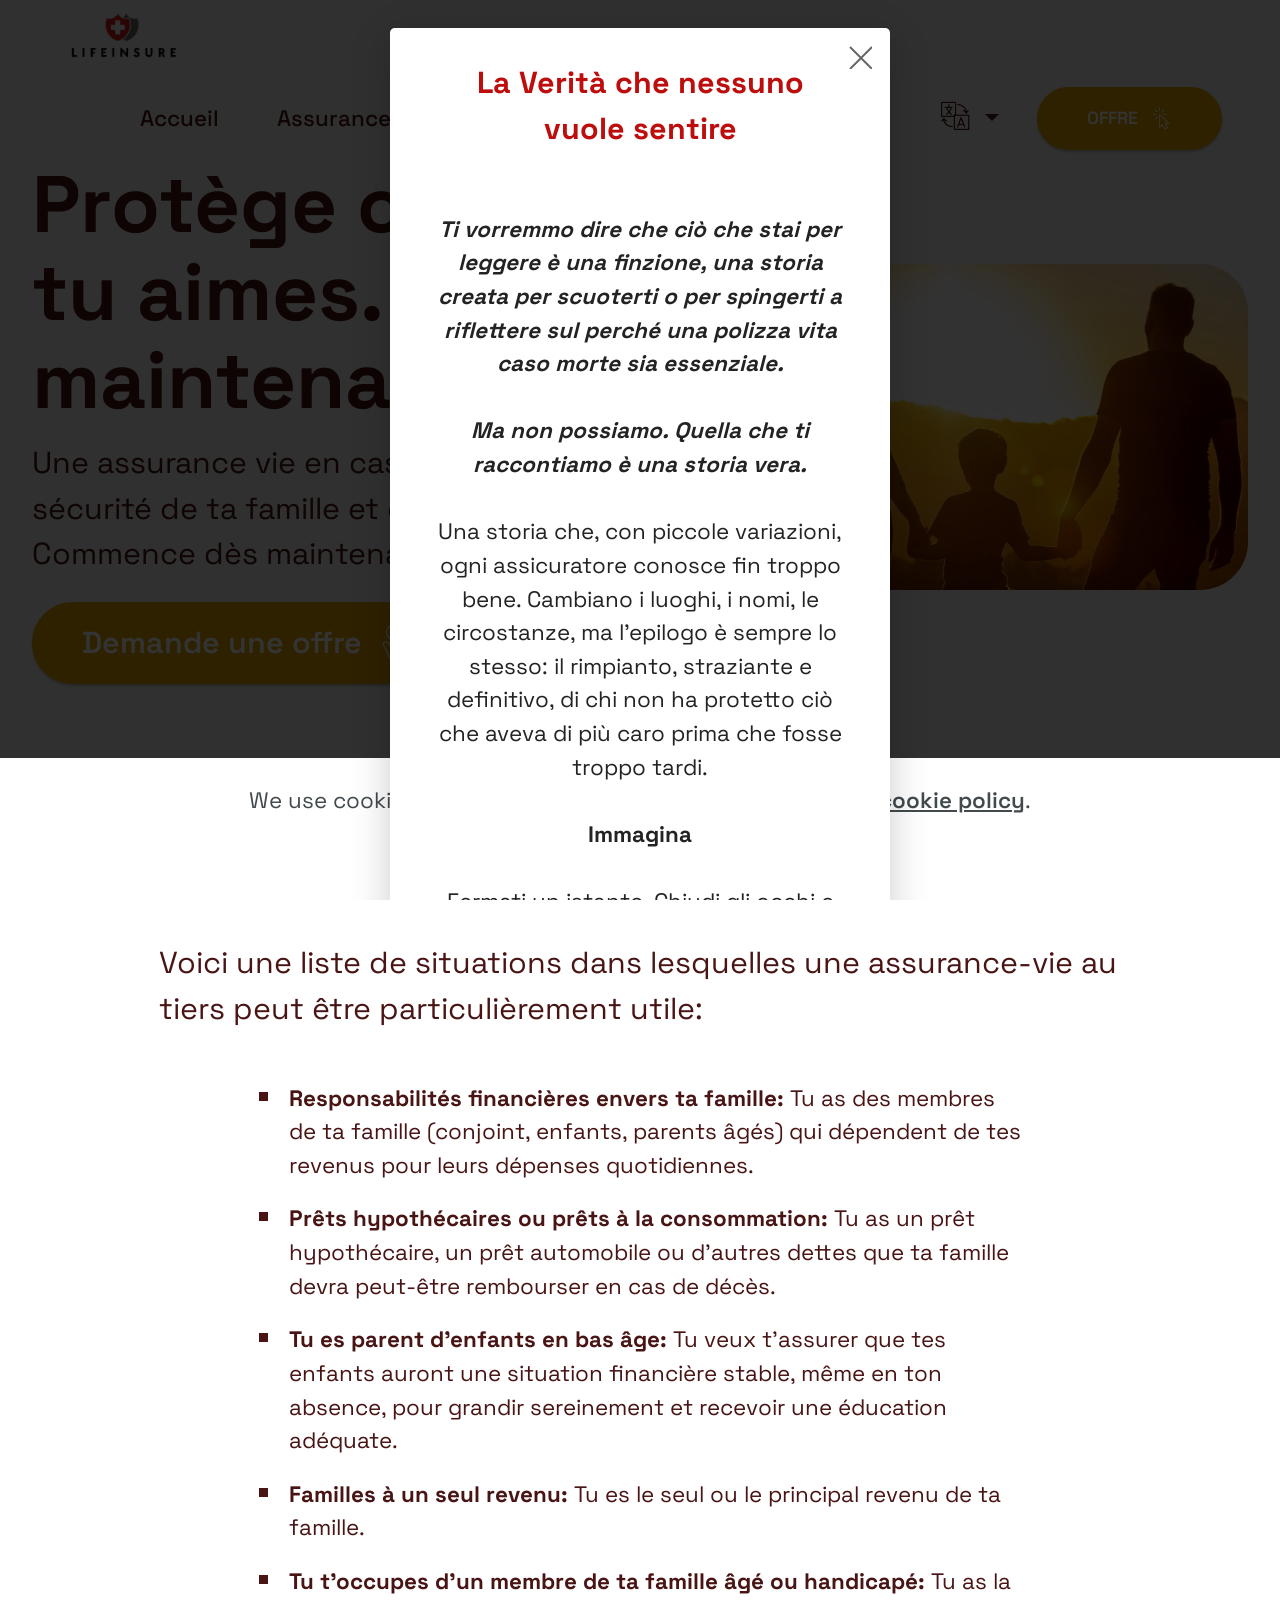
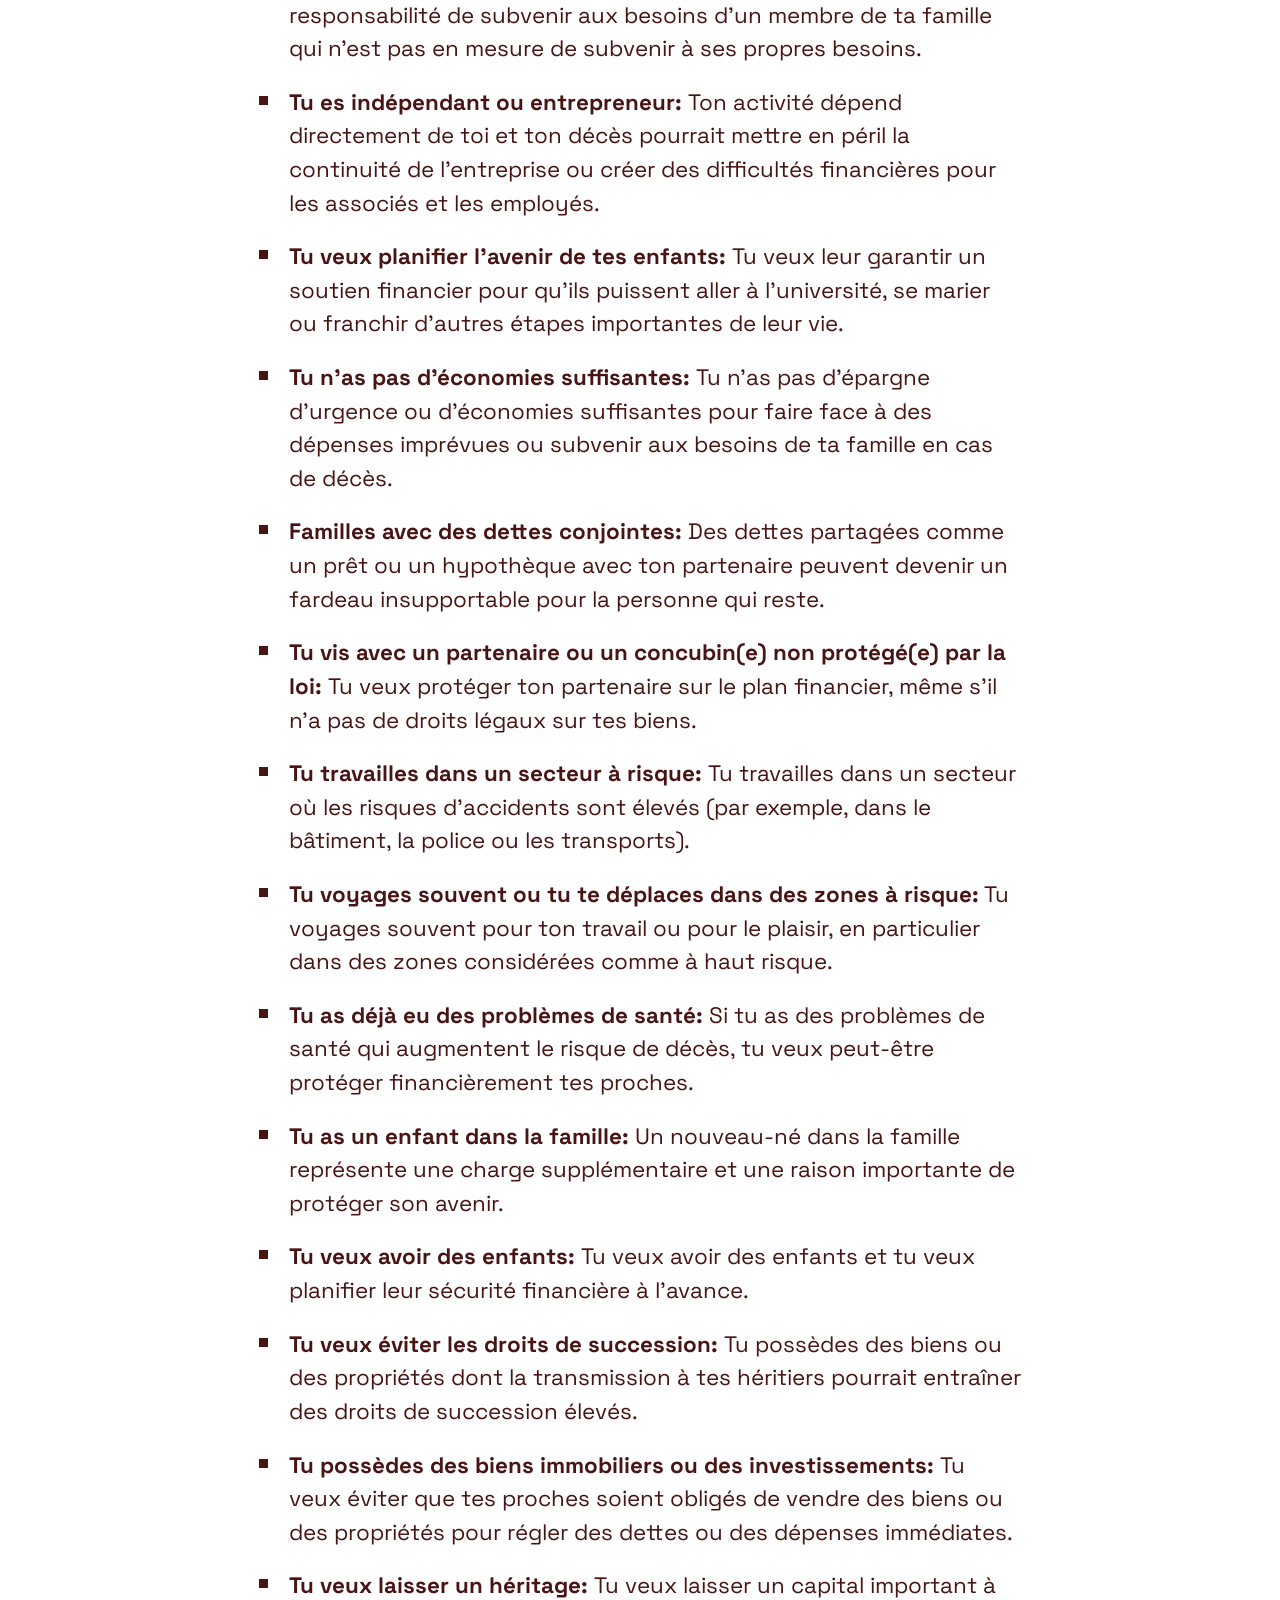
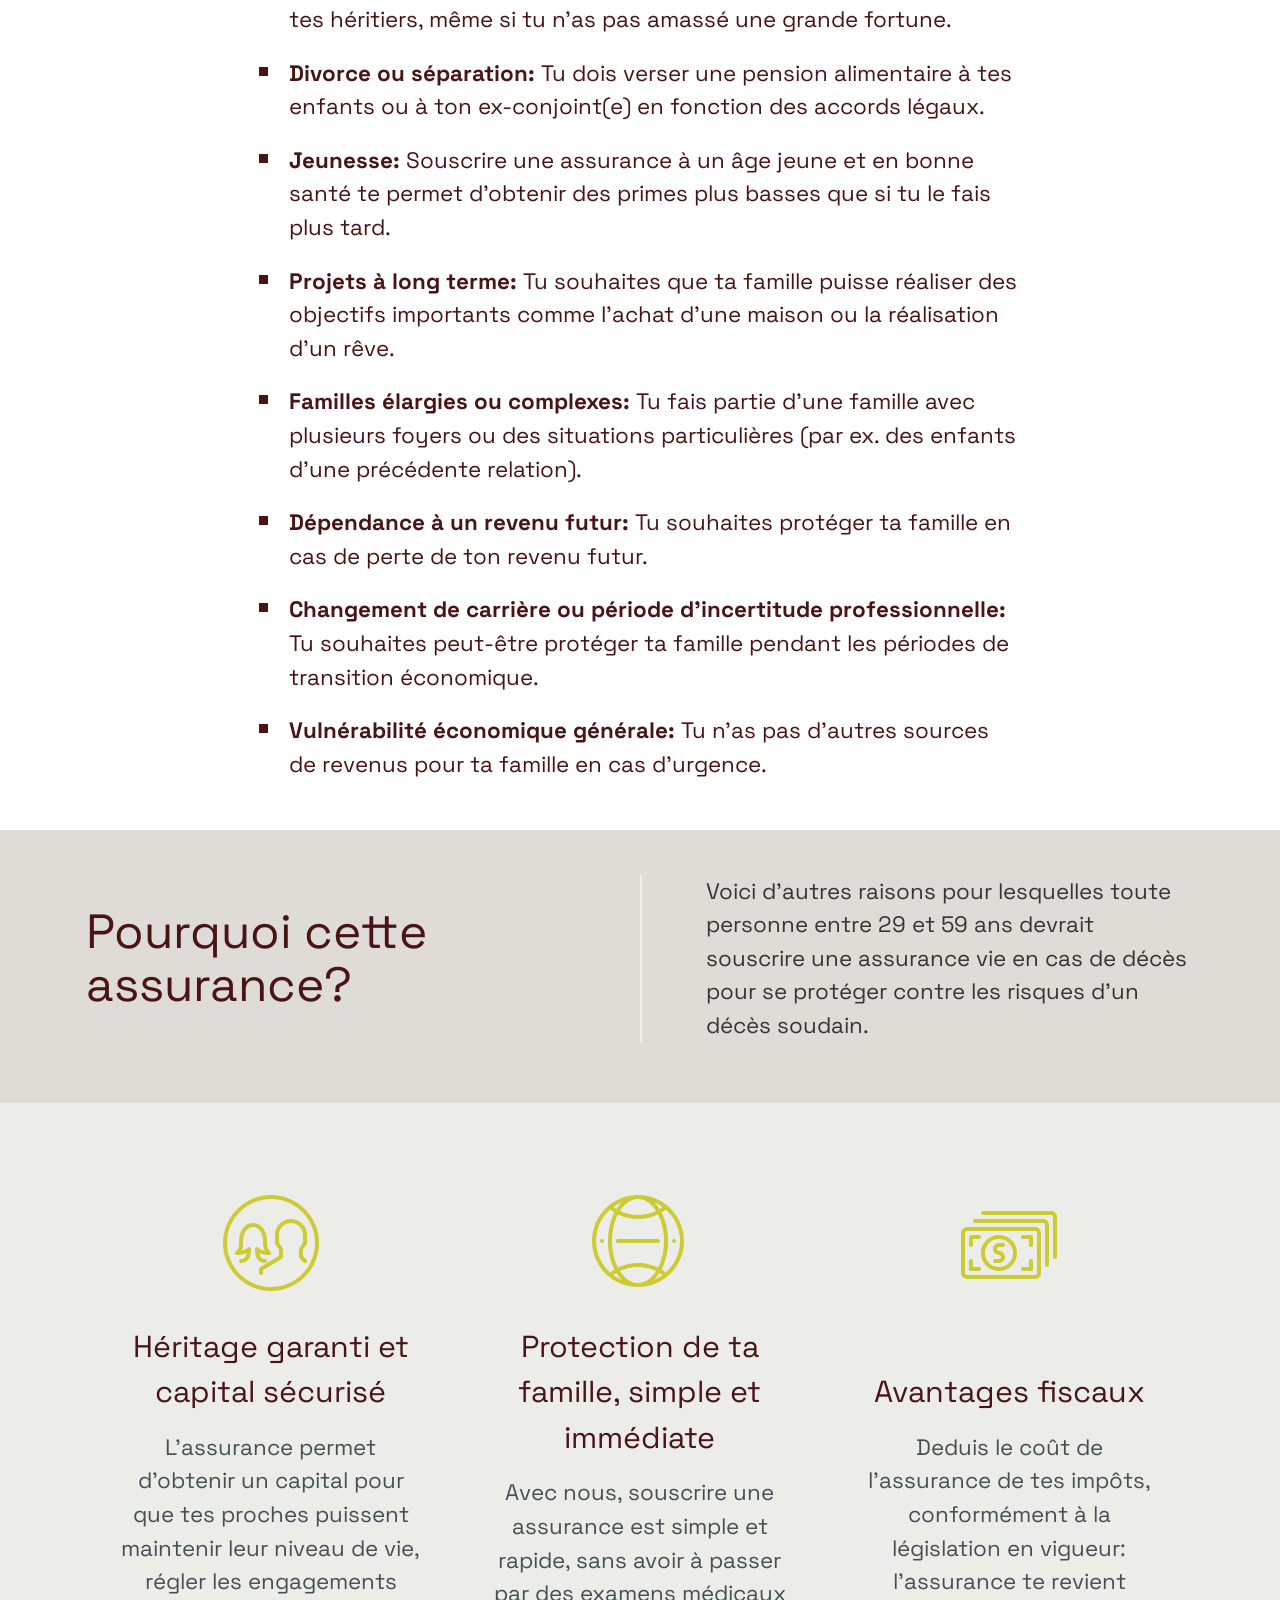
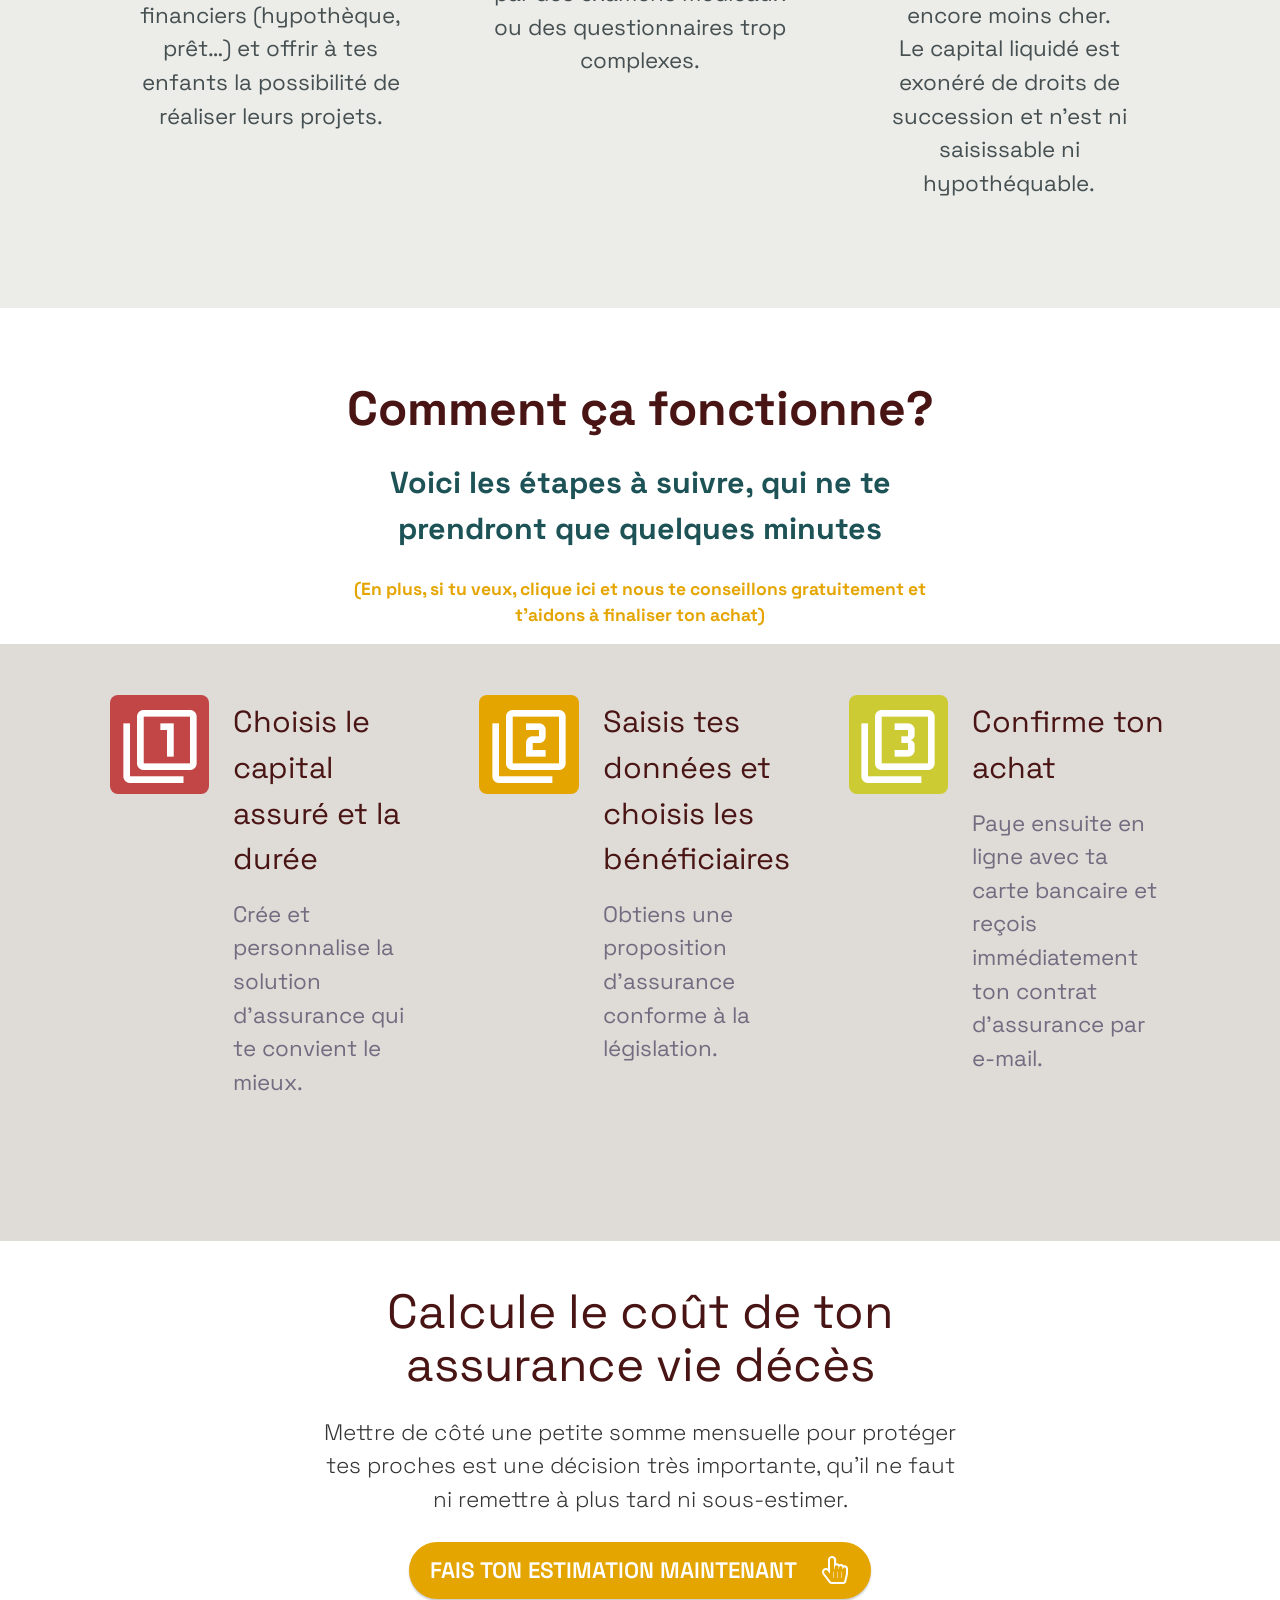
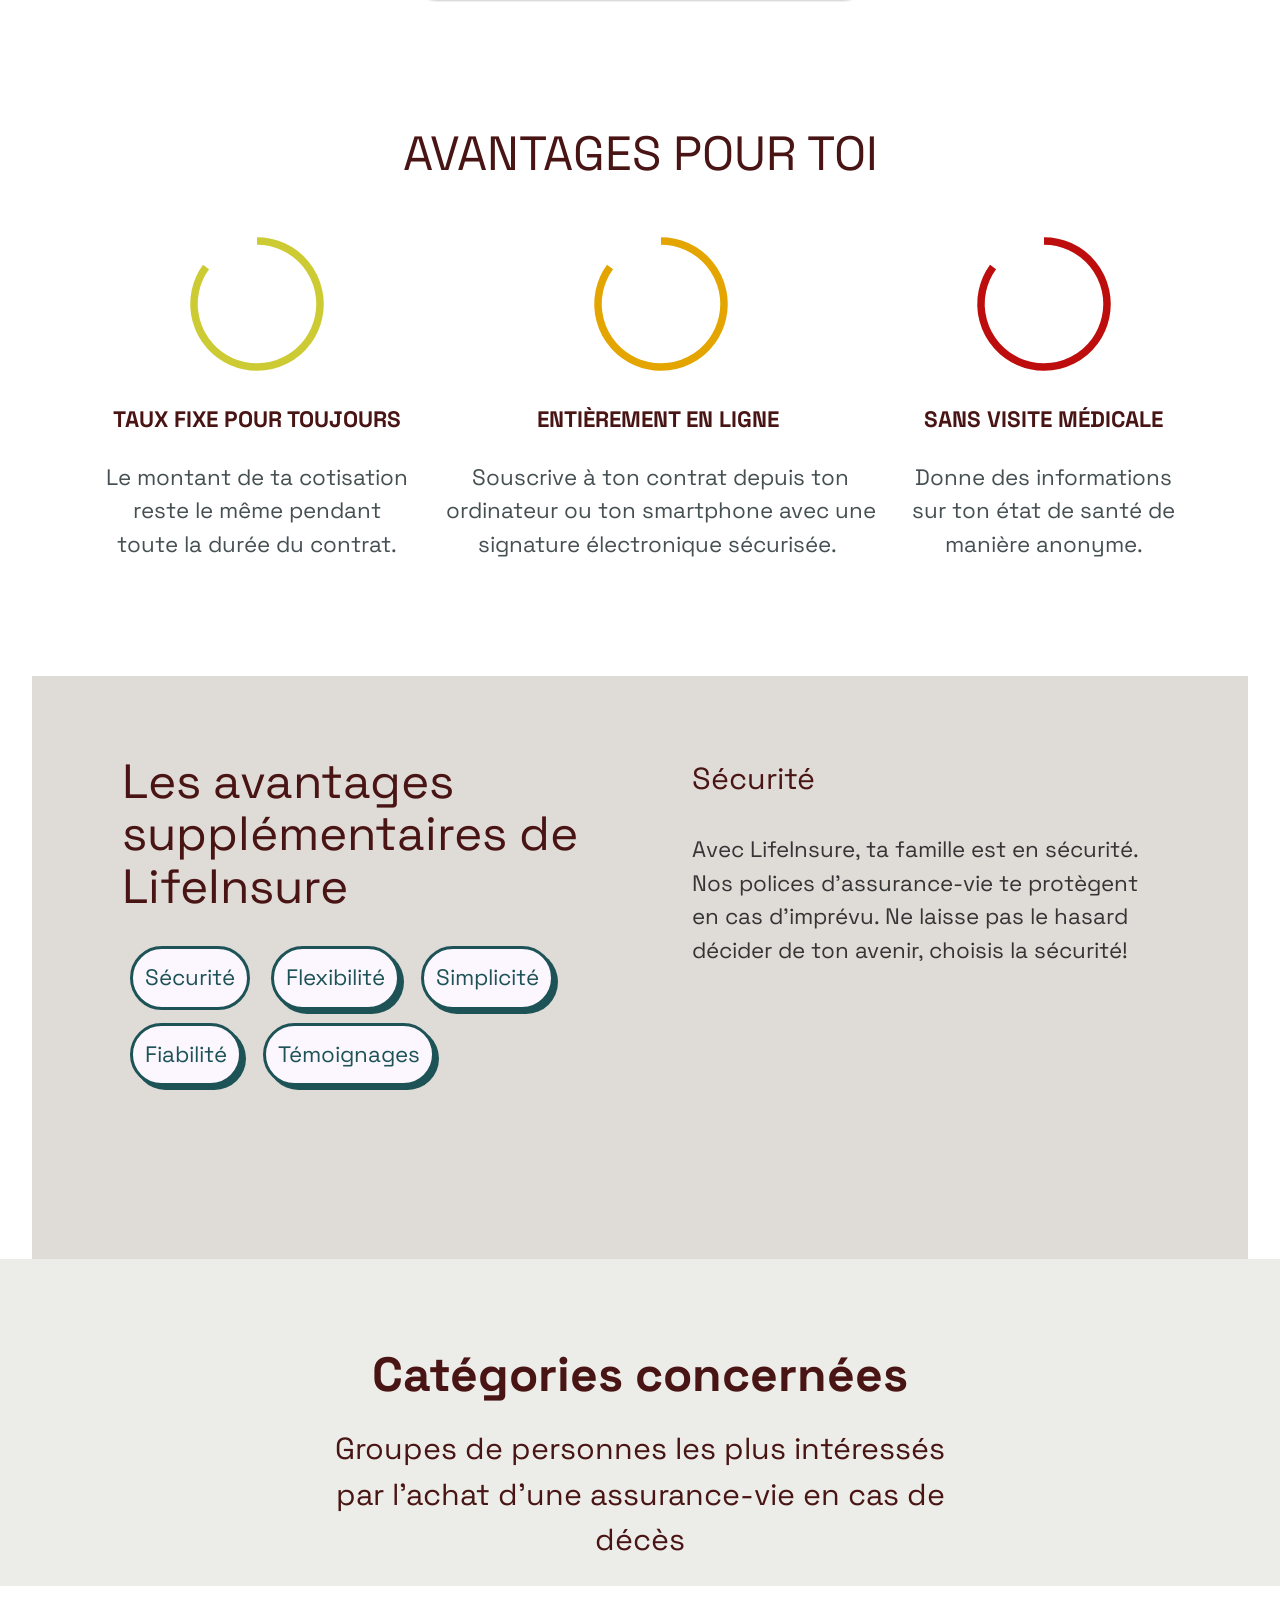
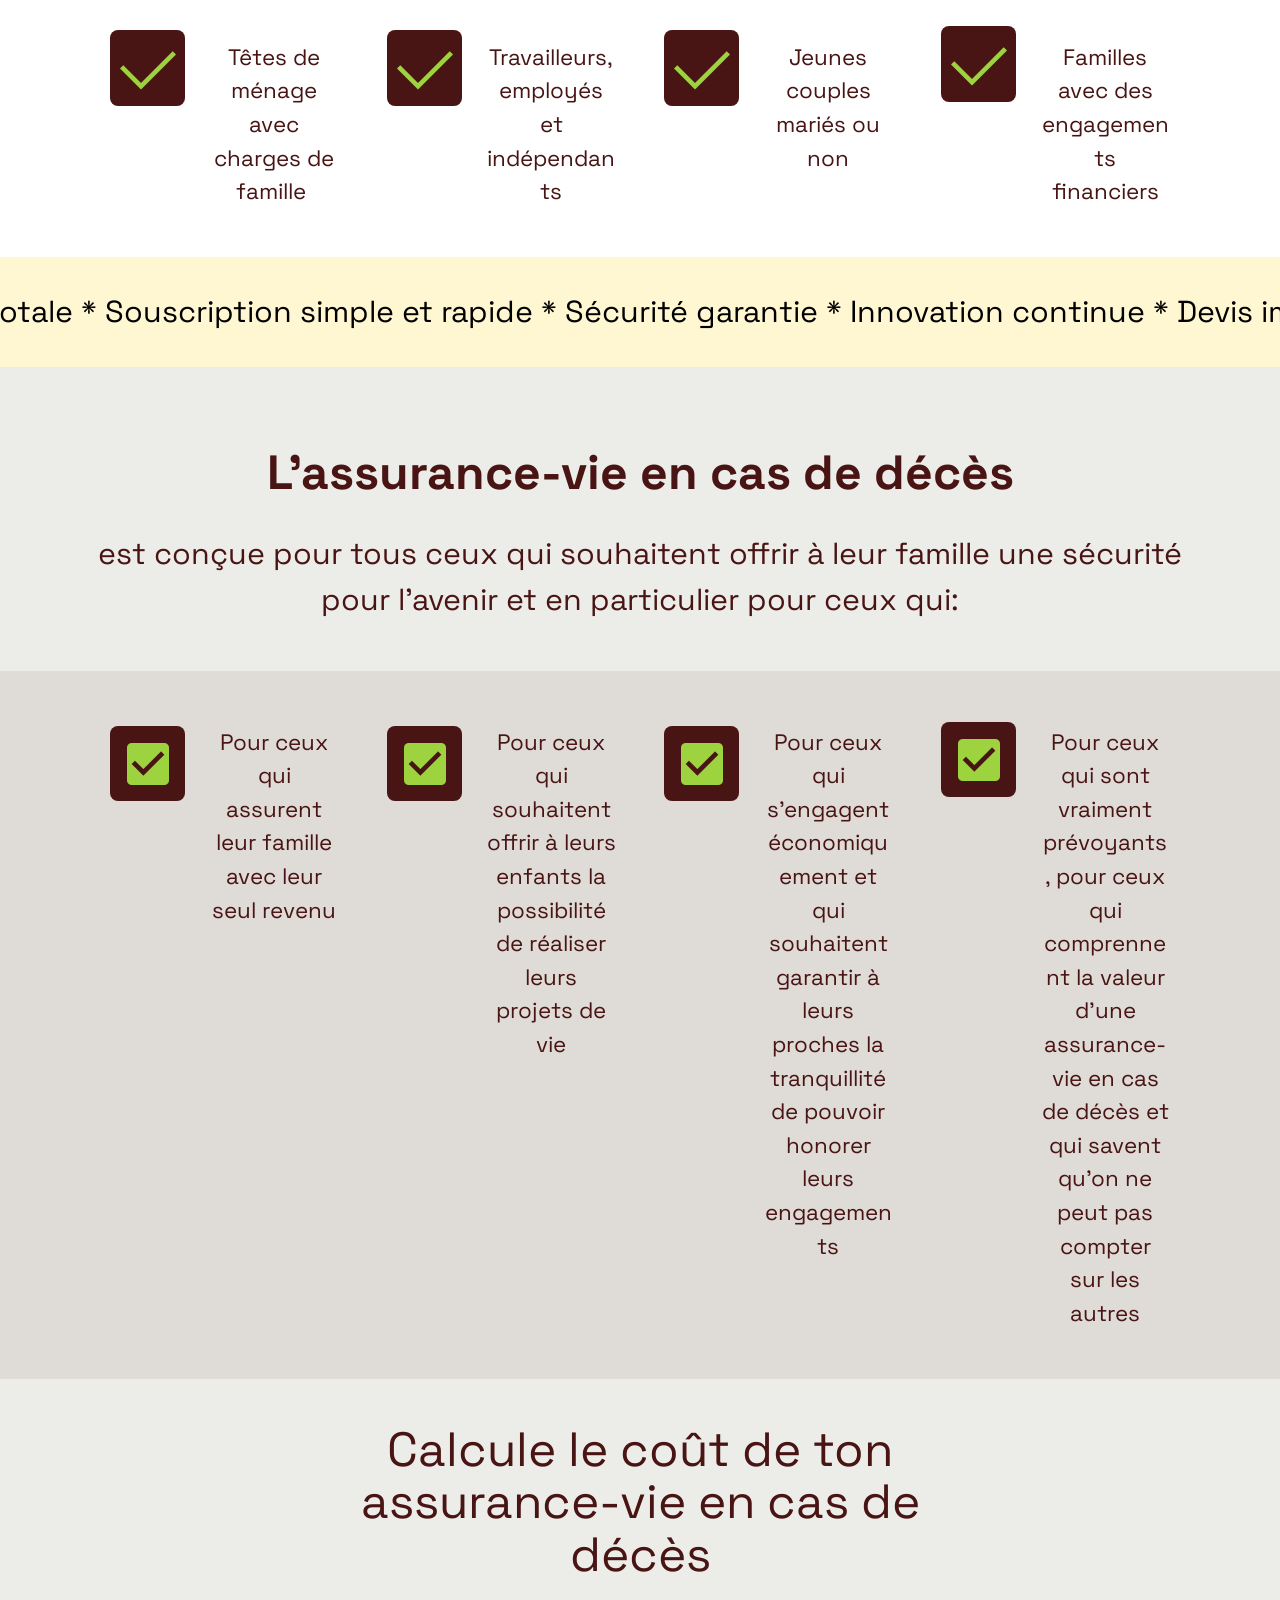
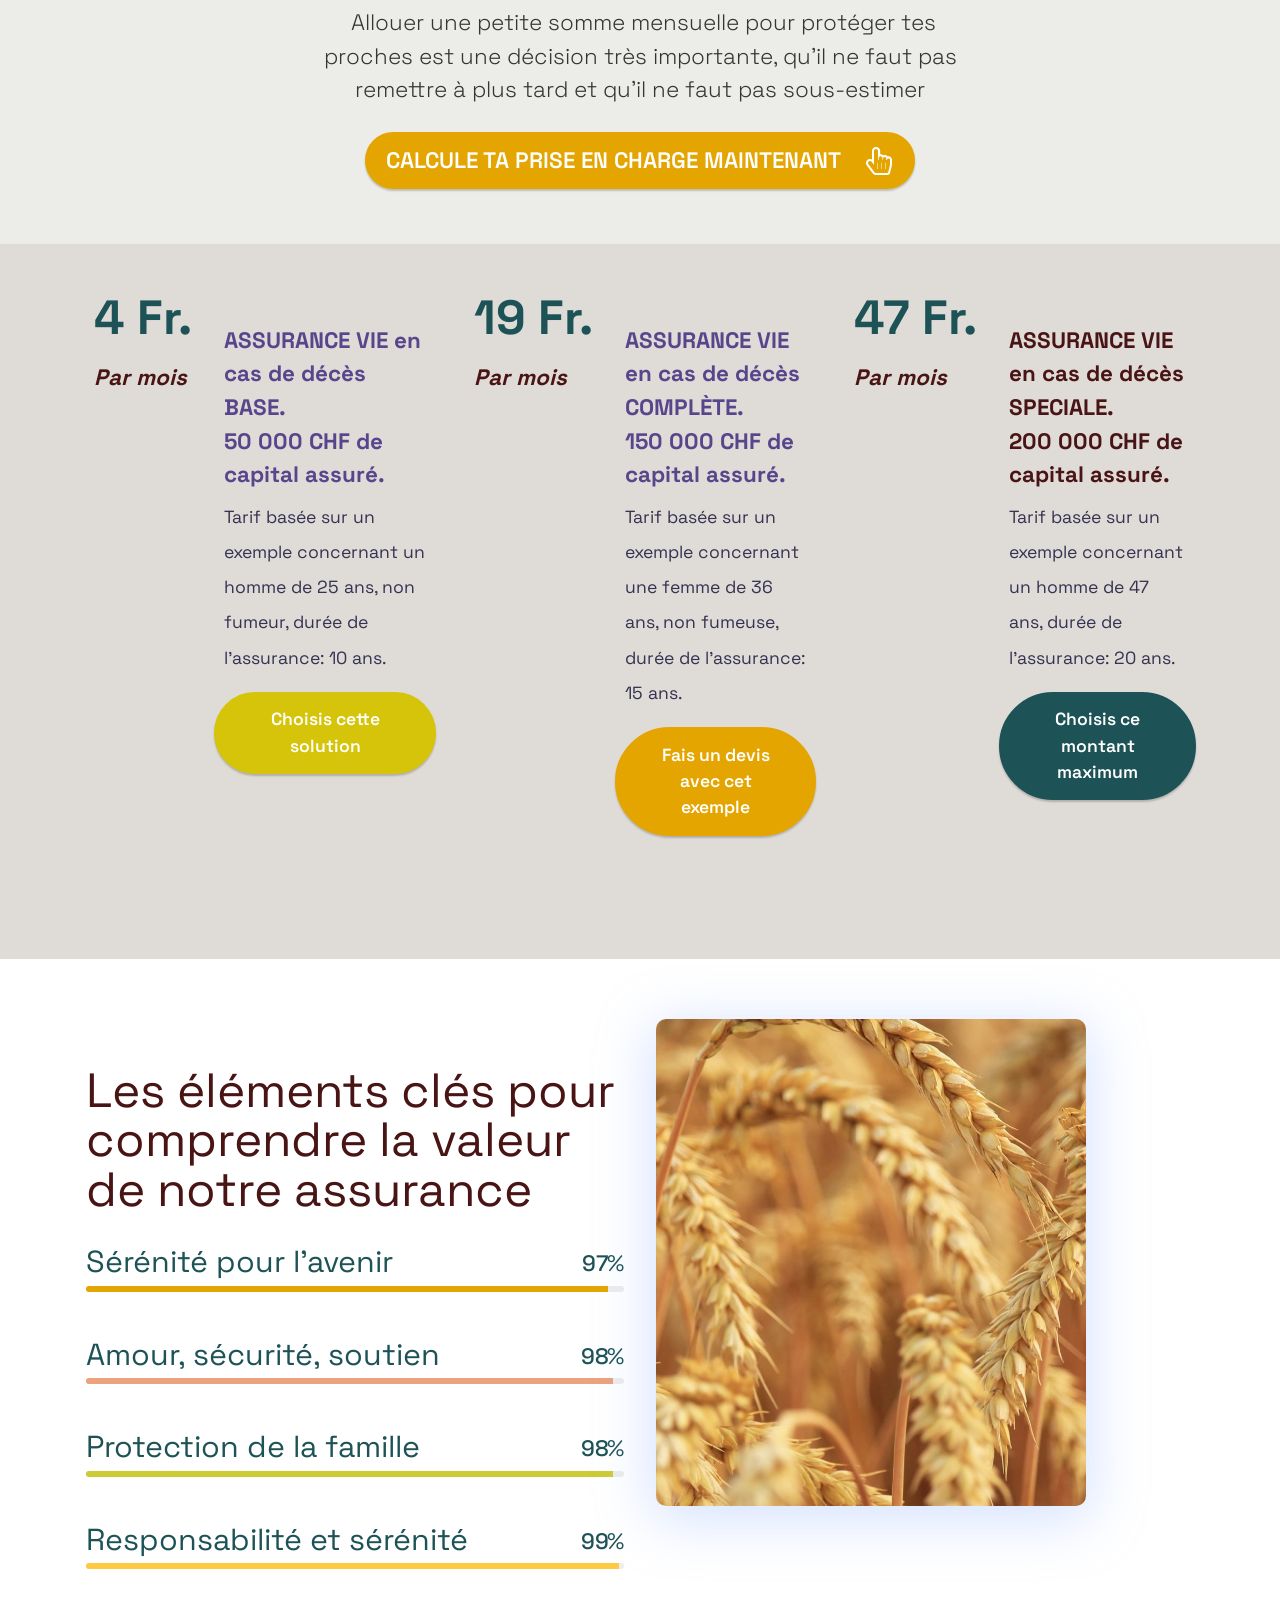
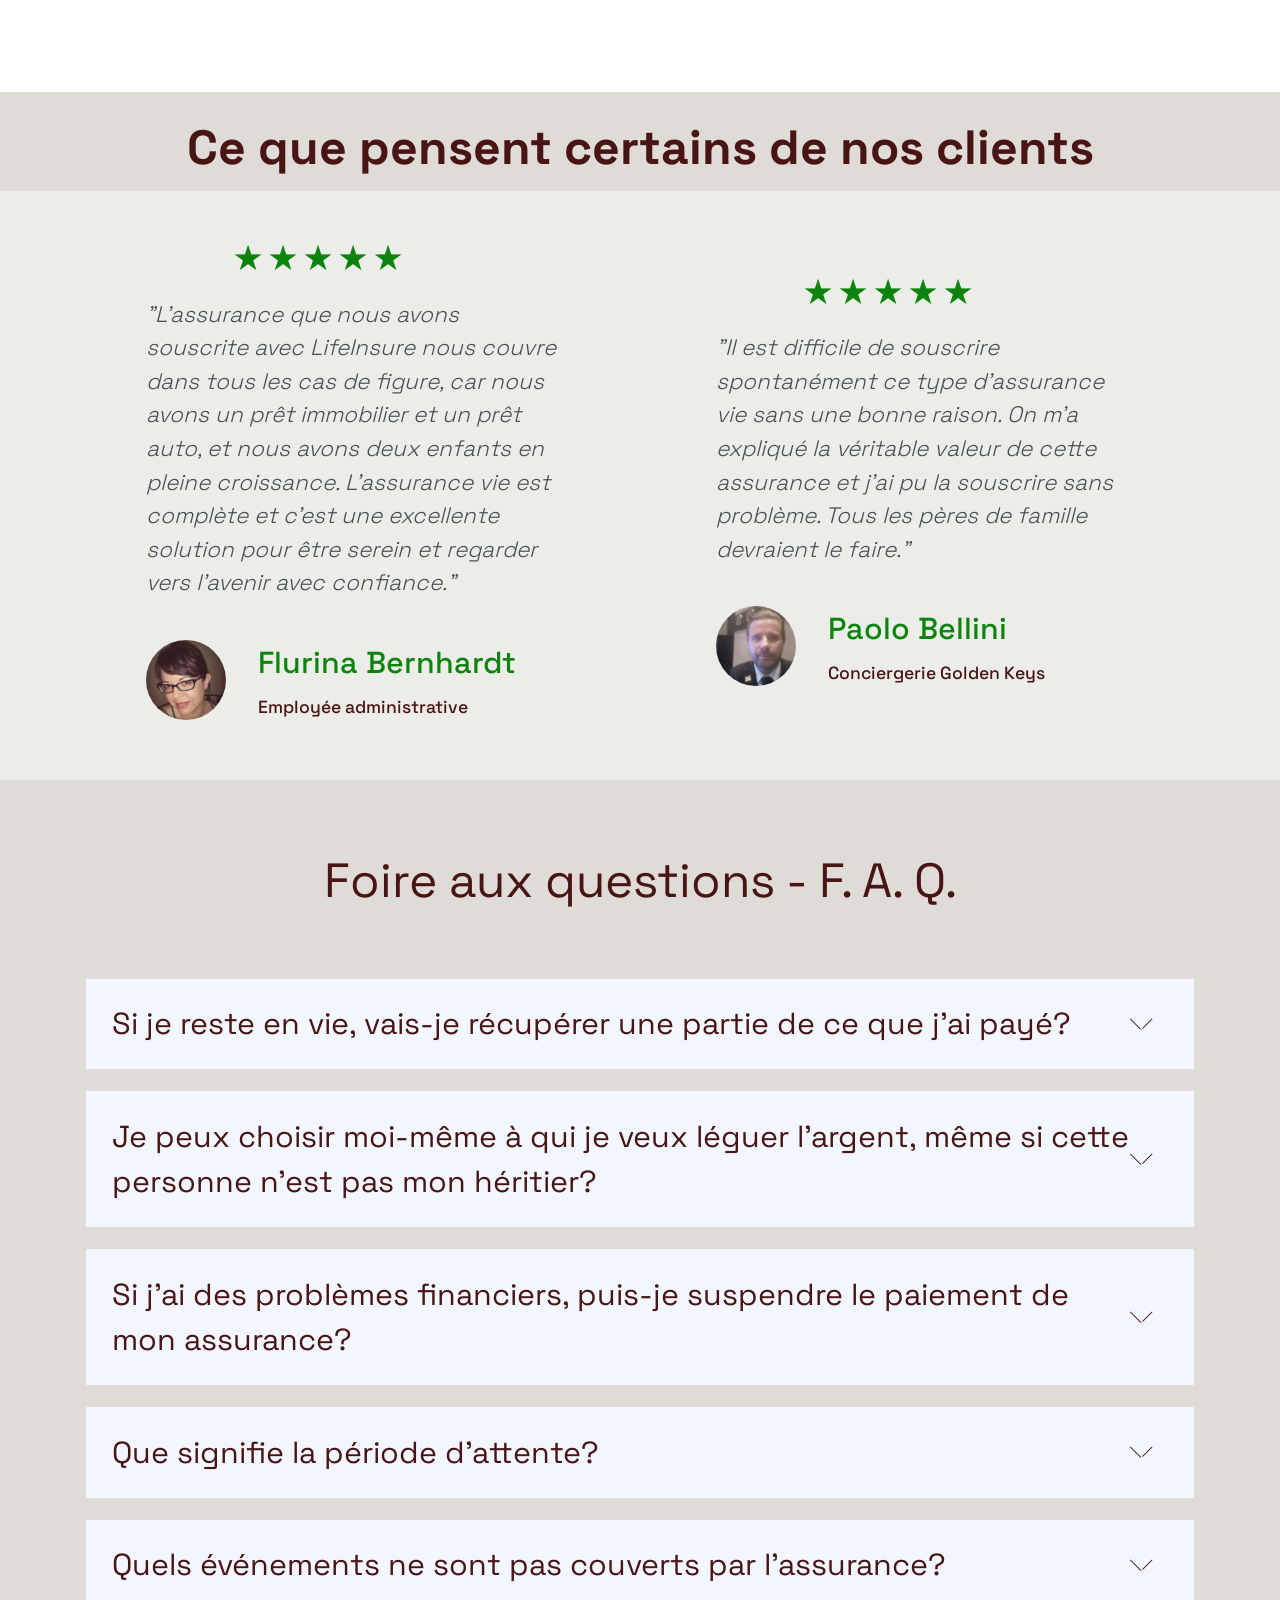
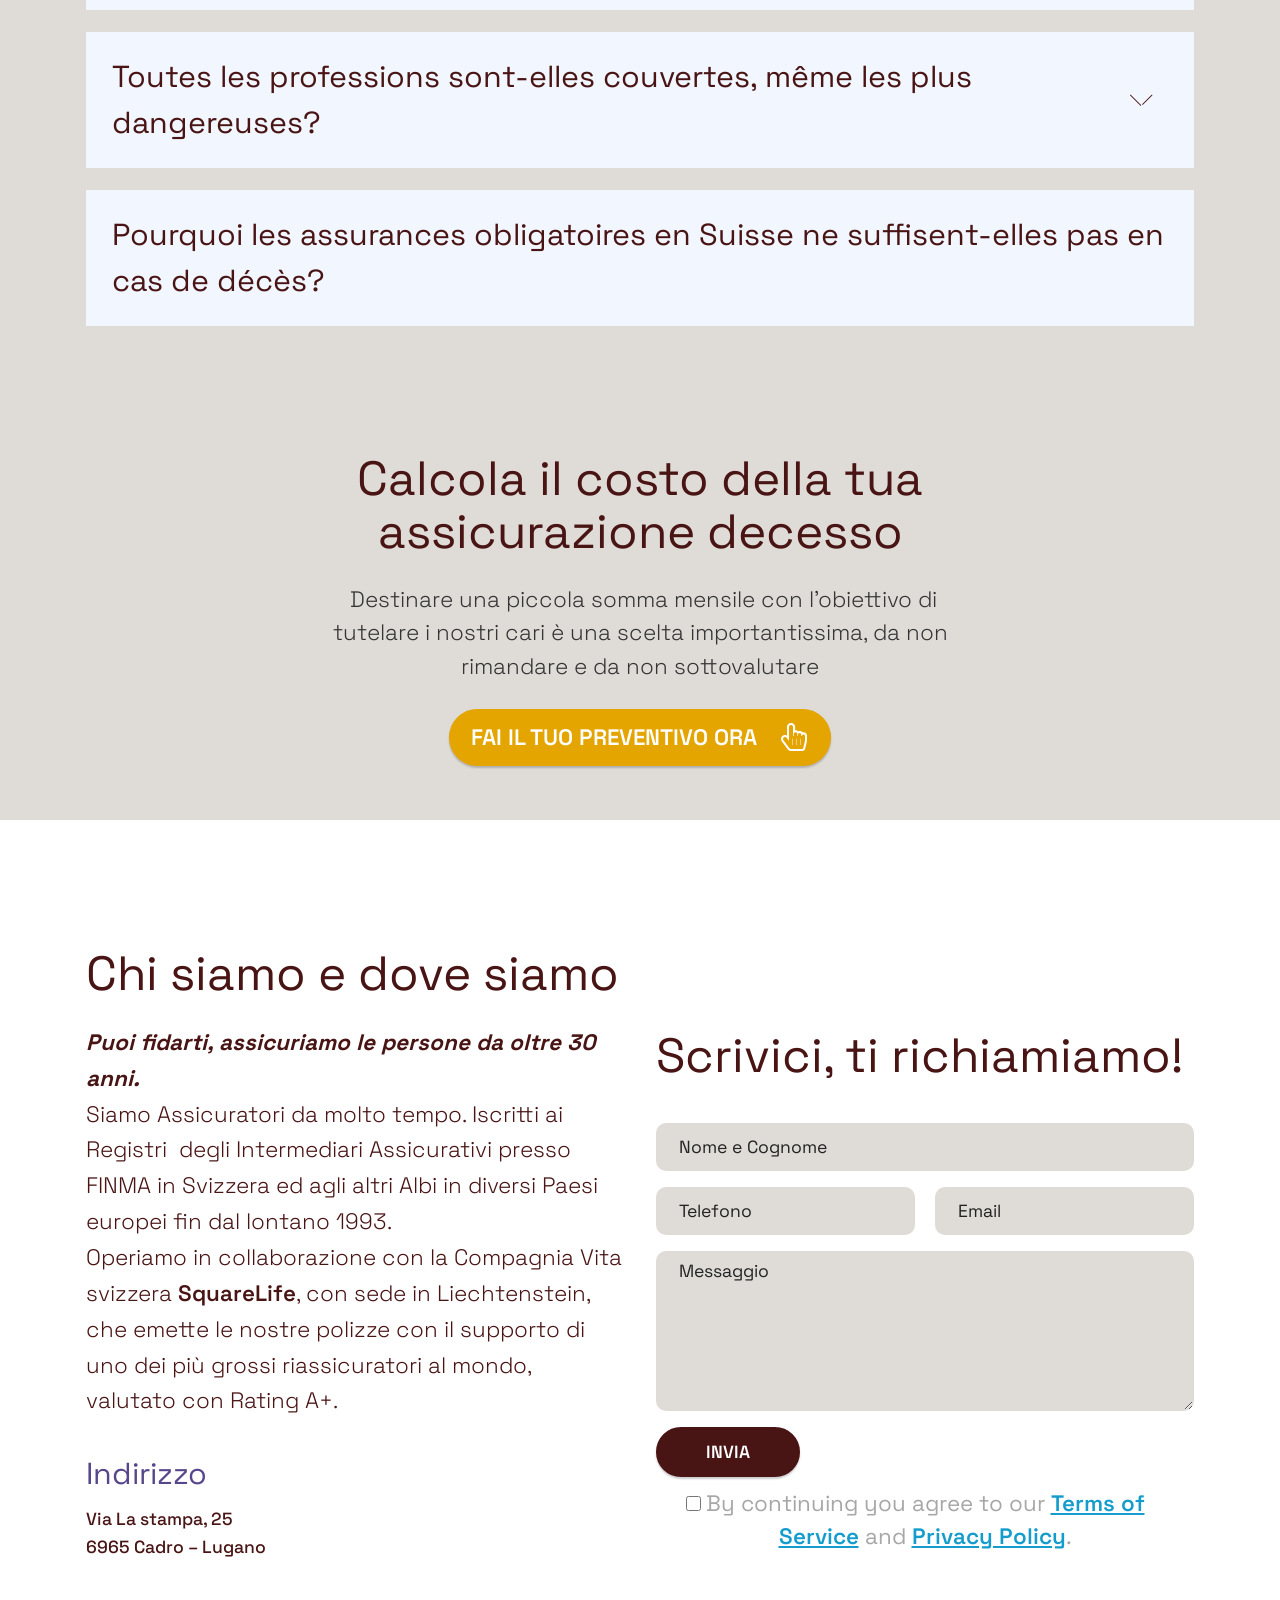
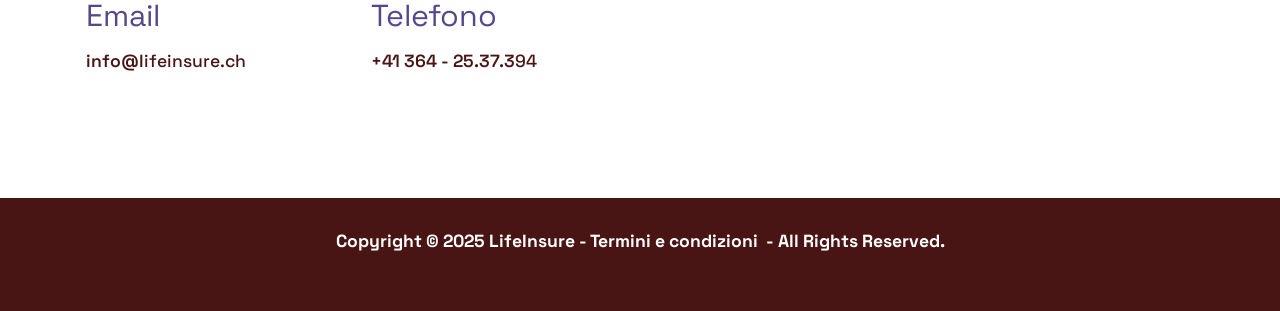
==== commit 42b9435e: "create github pages" ====
--- a/index.html
+++ b/index.html
@@ -837,7 +837,7 @@
         <div class="row">
             <div class="col-12 col-md-12">
                 <div class="section-head text-center space30">
-                    <h2 class="mbr-section-title pb-5 mbr-fonts-style display-2">Domande Frequenti - F. A. Q.</h2>
+                    <h2 class="mbr-section-title pb-5 mbr-fonts-style display-2">Foire aux questions - F. A. Q.</h2>
                 </div>
                 <div class="clearfix"></div>
                 <div id="bootstrap-accordion_20" class="panel-group accordionStyles accordion" role="tablist" aria-multiselectable="true">
@@ -846,13 +846,12 @@
                             <a role="button" class="panel-title collapsed" data-toggle="collapse" data-bs-toggle="collapse" data-core="" href="#collapse1_20" aria-expanded="false" aria-controls="collapse1">
                                 <h4 class="mbr-fonts-style display-5">
                                     <span class="sign mbr-iconfont mbri-arrow-down inactive"></span>
-<div>Se resto in vita, mi restituite qualcosa di quello che ho versato?
-</div></h4>
+<div>Si je reste en vie, vais-je récupérer une partie de ce que j’ai payé?</div></h4>
                             </a>
                         </div>
                         <div id="collapse1_20" class="panel-collapse noScroll collapse " role="tabpanel" aria-labelledby="headingOne" data-parent="#accordion" data-bs-parent="#bootstrap-accordion_20">
                             <div class="panel-body p-4">
-                                <p class="mbr-fonts-style panel-text display-7"><strong>Fortunatamente per te, no!</strong>&nbsp;appunto perchè sarai ancora in vita, è questa è una grande notizia. Vivere il più a lungo possibile è quello che ognuno di noi si augura. <strong>La polizza cosidetta <em>"caso morte"</em>, non è una polizza a capitalizzazione o di investimento finanziario, ma è una assicurazione a puro rischio</strong>, ovvero copre in caso di avvenimento del sinistro mortale. Una polizza "mista" o a capitalizzazione con la contrassicurazione del caso morte, ti sarebbe costata il doppio o il triplo per poi ricavarne sia una copertura minimale del caso morte (molto inferiore a questa che hai preventivato qui) che un piccolo capitale od una piccola rendita alla fine, ma appunto questa è un'altra storia, un altro tipo di polizza, molto più complessa, articolata e cara di questa che ti proponiamo qui ora che è appunto di puro rischio decesso.<br><br>Purtroppo non sempre le cose vanno come vorremmo e destinare una piccola somma mensile con l’obiettivo di tutelare i nostri cari quando non ci saremo più, è una scelta importantissima, da non rimandare e da non sottovalutare per nulla.</p>
+                                <p class="mbr-fonts-style panel-text display-7"><strong>Heureusement pour toi, non!</strong>  En effet, si tu es encore en vie, c’est une très bonne nouvelle. Vivre le plus longtemps possible est ce que nous souhaitons tous. <strong>L’assurance "décès  n’est pas une assurance à capitalisation ou d’investissement financier, mais une assurance purement à risque</strong>, c’est-à-dire qu’elle couvre le cas d’un décès. Une assurance "mixte" ou à capitalisation avec la garantie décès te coûterait deux à trois fois plus cher et te donnerait à la fois une garantie décès très faible (bien inférieure à celle que tu as estimée ici) et un petit capital ou une petite rente à la fin, mais c’est une autre histoire, un autre type d’assurance beaucoup plus complexe, plus compliqué et plus cher que celle que nous te proposons ici, qui est purement à risque de décès.<br><br>Malheureusement, les choses ne se passent pas toujours comme on le voudrait et mettre de côté une petite somme mensuelle pour protéger tes proches en cas de ton décès est une décision très importante, qu’il ne faut pas remettre à plus tard et qu’il ne faut surtout pas sous-estimer.</p>
                             </div>
                         </div>
                     </div>
@@ -860,14 +859,13 @@
                         <div class="card-header" role="tab" id="headingTwo">
                             <a role="button" class="collapsed panel-title" data-toggle="collapse" data-bs-toggle="collapse" data-core="" href="#collapse2_20" aria-expanded="false" aria-controls="collapse2">
                                 <h4 class="mbr-fonts-style display-5">
-                                    <span class="sign mbr-iconfont mbri-arrow-down inactive"></span>Posso scegliere a chi destinare la somma, anche se non è mio erede? &nbsp; &nbsp; &nbsp; &nbsp; &nbsp; &nbsp; &nbsp; &nbsp; &nbsp; &nbsp; &nbsp; &nbsp; &nbsp; &nbsp; &nbsp; &nbsp;&nbsp;</h4>
+                                    <span class="sign mbr-iconfont mbri-arrow-down inactive"></span>Je peux choisir moi-même à qui je veux léguer l’argent, même si cette personne n’est pas mon héritier?&nbsp; &nbsp; &nbsp; &nbsp; &nbsp; &nbsp; &nbsp; &nbsp; &nbsp; &nbsp; &nbsp; &nbsp;&nbsp;</h4>
                             </a>
 
                         </div>
                         <div id="collapse2_20" class="panel-collapse noScroll collapse" role="tabpanel" aria-labelledby="headingTwo" data-parent="#accordion" data-bs-parent="#bootstrap-accordion_20">
                             <div class="panel-body p-4">
-                                <p class="mbr-fonts-style panel-text display-7"><strong>Si. La nostra polizza permette di indicare il beneficiario del capitale,</strong> non necessariamente nell’ambito del tuo 
-<br>nucleo familiare. Se lo si ritiene, è anche possibile cambiarlo nel corso degli anni.</p>
+                                <p class="mbr-fonts-style panel-text display-7"><strong>Oui, notre assurance-vie te permet de désigner toi-même le bénéficiaire du capital</strong>, ce qui ne se limite pas à tes proches. Tu peux également changer ce bénéficiaire au fil des ans, si tu le souhaites.</p>
                             </div>
                         </div>
                     </div>
@@ -875,13 +873,12 @@
                         <div class="card-header" role="tab" id="headingThree">
                             <a role="button" class="collapsed panel-title" data-toggle="collapse" data-bs-toggle="collapse" data-core="" href="#collapse3_20" aria-expanded="false" aria-controls="collapse3">
                                 <h4 class="mbr-fonts-style display-5">
-                                    <span class="sign mbr-iconfont mbri-arrow-down inactive"></span>Se dovessi avere problemi economici posso sospendere il pagamento della polizza?</h4>
+                                    <span class="sign mbr-iconfont mbri-arrow-down inactive"></span>Si j’ai des problèmes financiers, puis-je suspendre le paiement de mon assurance?</h4>
                             </a>
                         </div>
                         <div id="collapse3_20" class="panel-collapse noScroll collapse" role="tabpanel" aria-labelledby="headingThree" data-parent="#accordion" data-bs-parent="#bootstrap-accordion_20">
                             <div class="panel-body p-4">
-                                <p class="mbr-fonts-style panel-text display-7"><strong>Si, puoi sospendere il pagamento </strong>ad ogni ricorrenza annuale, senza incorrere in costi o penali; ovviamente in tale 
-<br>ipotesi rimarrà sospesa anche la protezione della polizza.</p>
+                                <p class="mbr-fonts-style panel-text display-7"><strong>Oui, tu peux suspendre le paiement</strong> à chaque anniversaire de l’assurance sans avoir à payer de frais ou d’indemnité; dans ce cas, la protection de l’assurance sera également suspendue.</p>
                             </div>
                         </div>
                     </div>
@@ -889,12 +886,12 @@
                         <div class="card-header" role="tab" id="headingFour">
                             <a role="button" class="collapsed panel-title" data-toggle="collapse" data-bs-toggle="collapse" data-core="" href="#collapse4_20" aria-expanded="false" aria-controls="collapse4">
                                 <h4 class="mbr-fonts-style display-5">
-                                    <span class="sign mbr-iconfont mbri-arrow-down inactive"></span>Cosa si intende per periodio di carenza?</h4>
+                                    <span class="sign mbr-iconfont mbri-arrow-down inactive"></span>Que signifie la période d’attente?</h4>
                             </a>
                         </div>
                         <div id="collapse4_20" class="panel-collapse noScroll collapse" role="tabpanel" aria-labelledby="headingFour" data-parent="#accordion" data-bs-parent="#bootstrap-accordion_20">
                             <div class="panel-body p-4">
-                                <p class="mbr-fonts-style panel-text display-7"><strong>La carenza </strong>è il lasso di tempo che intercorre fra la data di entrata in  vigore dell’assicurazione e la piena efficacia della copertura assicurativa,  durante il quale le garanzie sono limitate. In questo caso, essendo la nostra polizza contratta senza visita medica, è pari a 6 mesi per malattia.&nbsp;Se il sinistro si verifica nel periodo di carenza, vengono restituiti i premi in base alle riserve matematiche accantonate.</p>
+                                <p class="mbr-fonts-style panel-text display-7"><strong>La période d’attente</strong> est la période qui s’écoule entre la date d’entrée en vigueur de l’assurance et le moment où l’assurance est pleinement effective, pendant laquelle les garanties sont limitées. Dans notre cas, puisque nous ne demandons pas de visite médicale pour la souscription de ton assurance, cette période d’attente est de 6 mois pour les maladies. Si un accident se produit pendant la période d’attente, les primes sont remboursées en fonction des réserves mathématiques constituées.</p>
                             </div>
                         </div>
                     </div>
@@ -902,17 +899,12 @@
                         <div class="card-header" role="tab" id="headingFive">
                             <a role="button" class="collapsed panel-title" data-toggle="collapse" data-bs-toggle="collapse" data-core="" href="#collapse5_20" aria-expanded="false" aria-controls="collapse5">
                                 <h4 class="mbr-fonts-style display-5">
-                                    <span class="sign mbr-iconfont mbri-arrow-down inactive"></span>Quali sono gli eventi non coperti dalla polizza?</h4>
+                                    <span class="sign mbr-iconfont mbri-arrow-down inactive"></span>Quels événements ne sont pas couverts par l’assurance?</h4>
                             </a>
                         </div>
                         <div id="collapse5_20" class="panel-collapse noScroll collapse" role="tabpanel" aria-labelledby="headingFive" data-parent="#accordion" data-bs-parent="#bootstrap-accordion_20">
                             <div class="panel-body p-4">
-                                <p class="mbr-fonts-style panel-text display-7">Non viene riconosciuto il capitale in caso di decesso causato da malattia di cui l’Assicurato è a conoscenza o comunque manifestatasi prima della stipula  del contratto. Vi sono anche dei limiti in riferimento a determinate attività professionali e/o sportive. In tutti questi casi vengono comunque rimborsati  i premi versati (in caso di dolo del Contraente e dei Beneficiari, il rimborso dei premi versati non è previsto). <strong><a href="#" class="text-primary" data-toggle="modal" data-bs-toggle="modal" data-target="#mbr-popup-1f" data-bs-target="#mbr-popup-1f">Clicca qui per visualizzare le esclusioni di polizza.</a></strong><br>
-<br>SI POSSONO ASSICURARE PERSONE CHE HANNO AVUTO MALATTIE O CHE SONO STATE RICOVERATE IN OSPEDALE, ANCHE IN EPOCA RECENTE?<br> 
-<br><strong>Verifichiamo di volta in volta questa possibilità</strong>, ma comunque nell'eventualità, la prestazione viene riconosciuta solo nel caso in cui il decesso non sia riconducibile a malattie o lesioni che siano la conseguenza diretta o indiretta di stati patologici o condizioni pregresse sottaciute al momento della stipula.
-<br>
-<br>SI È TUTELATI DURANTE LO SVOLGIMENTO DI ATTIVITÀ SPORTIVA?<br> 
-<br><strong>Si è tutelati</strong> quando l’attività sportiva rientra tra quelle a livello amatoriale e senza partecipazioni a gare e tornei professionali, ovvero quando gli sport esercitati in forma dilettantistica. <strong><a href="#" class="text-primary" data-toggle="modal" data-bs-toggle="modal" data-target="#mbr-popup-1e" data-bs-target="#mbr-popup-1e">Clicca quì </a>per gli sport esclusi dalla copertura</strong>.</p>
+                                <p class="mbr-fonts-style panel-text display-7">Dans le cas d’un décès causé par une maladie dont l’assuré est conscient ou qui s’est manifestée avant la conclusion du contrat, le capital n’est pas versé. Il existe également des limites en ce qui concerne certaines professions et/ou certaines activités sportives. Dans tous ces cas, les primes versées sont remboursées (dans le cas d’une fraude de la part de l’assuré ou des bénéficiaires, le remboursement des primes n’est pas prévu). Clique ici pour voir les exclusions de l’assurance.<br><br>PEUT-ON ASSURER DES PERSONNES QUI ONT ÉTÉ MALADES OU HÔPITALISÉES RÉCEMMENT?<br><br>Nous vérifions chaque fois cette possibilité, mais dans tous les cas, l’indemnisation n’est versée que si le décès n’est pas dû à une maladie ou à une lésion qui est la conséquence directe ou indirecte d’une affection ou d’un état antérieur dont l’assuré n’était pas conscient au moment de la conclusion du contrat.<br><br>EST-CE QUE L’ASSURANCE ME COUVRE DURANT L’EXERCICE D’UNE ACTIVITÉ SPORTIVE?<br><br>Tu es couvert si l’activité sportive est pratiquée à titre amateur et sans participation à des compétitions professionnelles, ou si elle est pratiquée à titre sportif. Clique ici pour voir les sports exclus de l’assurance.</p>
                             </div>
                         </div>
                     </div>
@@ -920,12 +912,12 @@
                         <div class="card-header" role="tab" id="headingSix">
                             <a role="button" class="collapsed panel-title" data-toggle="collapse" data-bs-toggle="collapse" data-core="" href="#collapse6_20" aria-expanded="false" aria-controls="collapse6">
                                 <h4 class="mbr-fonts-style display-5">
-                                    <span class="sign mbr-iconfont mbri-arrow-down inactive"></span>Sono tutelate tutte le attività professionali, anche quelle più pericolose?</h4>
+                                    <span class="sign mbr-iconfont mbri-arrow-down inactive"></span>Toutes les professions sont-elles couvertes, même les plus dangereuses?</h4>
                             </a>
                         </div>
                         <div id="collapse6_20" class="panel-collapse noScroll collapse" role="tabpanel" aria-labelledby="headingSix" data-parent="#accordion" data-bs-parent="#bootstrap-accordion_20">
                             <div class="panel-body p-4">
-                                <p class="mbr-fonts-style panel-text display-7"><strong>No, non tutte</strong>. Sul Fascicolo Informativo ed anche <strong><a href="#" class="text-primary" data-toggle="modal" data-bs-toggle="modal" data-target="#mbr-popup-1d" data-bs-target="#mbr-popup-1d">cliccando qui</a></strong> sono elencate tutte le professioni escluse dalla polizza. <br><br>Per le altre attività professionali, il capitale in caso di morte viene riconosciuto solo se l’evento non è in alcun modo riconducibile alla professione svolta dall’Assicurato.</p>
+                                <p class="mbr-fonts-style panel-text display-7"><strong>Non, toutes les professions ne sont pas couvertes.</strong> Tu trouveras la liste complète des professions exclues de la garantie dans le Fascicule d’information et ici.<br><br>Pour les autres professions, le capital en cas de décès n’est versé que si l’événement n’est pas du tout lié à la profession exercée par l’assuré.</p>
                             </div>
                         </div>
                     </div>
@@ -951,22 +943,13 @@
                     <div class="card">
                         <div class="card-header" role="tab" id="headingOne">
                             <a role="button" class="panel-title collapsed" data-toggle="collapse" data-bs-toggle="collapse" data-core="" href="#collapse1_21" aria-expanded="false" aria-controls="collapse1">
-                                <h4 class="mbr-fonts-style display-5">Perchè le assicurazioni obbligatorie in Svizzera non sono sufficienti in caso di decesso?</h4>
+                                <h4 class="mbr-fonts-style display-5">Pourquoi les assurances obligatoires en Suisse ne suffisent-elles pas en cas de décès?</h4>
                             </a>
                         </div>
                         <div id="collapse1_21" class="panel-collapse noScroll collapse " role="tabpanel" aria-labelledby="headingOne" data-parent="#accordion" data-bs-parent="#bootstrap-accordion_21">
                             <div class="panel-body p-4">
-                                <p class="mbr-fonts-style panel-text display-7"><em>In Svizzera, il sistema assicurativo obbligatorio offre una buona base di protezione, ma in caso di decesso potrebbe non essere sufficiente per garantire il benessere finanziario dei familiari superstiti. Ecco perché:
-</em><br><br><strong>1. Le prestazioni AVS e LPP sono limitate</strong><br>- L'<em><strong>AVS</strong></em> (Assicurazione Vecchiaia e Superstiti) fornisce una rendita ai superstiti (coniugi e figli), ma spesso l'importo è insufficiente per mantenere il tenore di vita precedente.<br><br>- La <strong><em>LPP</em> </strong>(Previdenza professionale, ovvero il secondo pilastro) prevede una rendita per i superstiti, ma l’ammontare dipende dai contributi versati e può essere insufficiente, soprattutto se il defunto aveva un reddito medio-alto.<br>
-<br><strong>2. L'assicurazione infortuni copre solo gli eventi accidentali</strong><strong><br></strong>- L'assicurazione infortuni obbligatoria (<strong><em>LAINF</em></strong>) copre il decesso solo se è dovuto a un infortunio, non a malattie o cause naturali.<br><br>- Se il decesso avviene per malattia, i superstiti possono fare affidamento solo su AVS e LPP, con il rischio di una copertura insufficiente.<br>
-<br><strong>3. Nessuna protezione per mutui e debiti personali
-<br></strong>- Se il defunto aveva un mutuo o altri debiti, le prestazioni obbligatorie potrebbero non essere sufficienti per coprire gli impegni finanziari.<br>
-<br>- Senza una polizza vita integrativa, i familiari potrebbero dover vendere la casa o affrontare difficoltà economiche.<br>
-<br><strong>4. Le coppie non sposate e i figli maggiorenni sono svantaggiati
-<br></strong>- L'AVS non prevede rendite per il partner non sposato.<br>
-<br>- I figli ricevono la rendita solo fino ai 18 anni (o 25 se studenti), lasciando scoperti eventuali figli maggiorenni ancora a carico.<br>
-<br><strong><em>Soluzione: una polizza vita caso decesso<br></em></strong>Per garantire ai propri cari stabilità finanziaria in caso di decesso, molti residenti in Svizzera scelgono un’assicurazione vita privata, che fornisce una somma di denaro ai beneficiari, indipendentemente dalle prestazioni AVS e LPP.<br>
-<br>Se vuoi approfondire quale polizza vita sia più adatta alle tue esigenze, possiamo aiutarti a valutare le opzioni disponibili! 😊&nbsp;<br></p>
+                                <p class="mbr-fonts-style panel-text display-7"><em>Le système d’assurances obligatoires en Suisse offre une bonne base de protection, mais il n’est pas toujours suffisant pour garantir le bien-être financier des proches en cas de décès. Voici pourquoi:</em><br><br><strong>1. Les prestations de l’AVS et de la LPP sont limitées</strong><br>- L’AVS (assurance-vieillesse et survivants) verse une rente aux survivants (conjoints et enfants), mais le montant est souvent trop faible pour maintenir le niveau de vie antérieur.<br><br>- La LPP (prévoyance professionnelle, ou deuxième pilier) prévoit une rente pour les survivants, mais le montant dépend des cotisations versées et peut s’avérer insuffisant, surtout si le défunt avait un revenu moyen à élevé.<br><br><strong>2. L’assurance accidents ne couvre que les accidents</strong><br>- L’assurance accidents obligatoire (LAINF) ne couvre le décès que s’il est dû à un accident, pas à une maladie ou à une cause naturelle.<br><br>- En cas de décès par maladie, les survivants ne peuvent compter que sur l’AVS et la LPP, ce qui peut entraîner une couverture insuffisante.<br><br><strong>3. Aucune protection contre les hypothèques et les dettes personnelles</strong><br>- Si le défunt avait souscrit une hypothèque ou d’autres dettes, les prestations obligatoires peuvent ne pas suffire à couvrir les obligations financières.<br><br>- Sans assurance-vie complémentaire, les proches peuvent être obligés de vendre leur maison ou de faire face à des difficultés financières.<br>
+<br><strong>4. Les couples non mariés et les enfants adultes sont désavantagés</strong><br>- L’AVS ne prévoit pas de rente pour le partenaire non marié.<br><br>- Les enfants ne reçoivent une rente que jusqu’à 18 ans (ou 25 ans s’ils sont étudiants), ce qui laisse à découvert d’éventuels enfants adultes encore à ta charge.<br><br><strong>Solution: une assurance-vie en cas de décès</strong><br><em>Pour garantir à tes proches une stabilité financière en cas de décès, de nombreux résidents en Suisse optent pour une assurance-vie privée qui leur verse une somme d’argent à ses bénéficiaires, indépendamment des prestations de l’AVS et de la LPP.</em><br><br>Si tu souhaites en savoir plus sur l’assurance-vie qui te convient le mieux, nous pouvons t’aider à évaluer les différentes options disponibles! 😊&nbsp;<br></p>
                             </div>
                         </div>
                     </div>
@@ -1045,7 +1028,7 @@
 
             <div class="col-lg-6 my-auto pb-4 mbr-form" data-form-type="formoid">
 <!--Formbuilder Form-->
-<form action="https://mobirise.eu/" method="POST" class="mbr-form form-with-styler" data-form-title="Form di PolizzaVita.io"><input type="hidden" name="email" data-form-email="true" value="4MH2xA/XWrcB+FIwYR8FrQ+MhoO47yVloDLELsGY5nJRqUTe4q8asLaWFn7TbkLbzRxqrFwWPpIxsBYXqt15pusFu0yepm1Lx9OLLFhi8Wlcrp3Jf7EweKkq27HsK7th.juHTY8WRBeLnxTcf18O8phQRj1nP/JdTgTdPzn1bQ+SCA1CMzC4mV2WlVX2dgVJrSpwQOcpvmAc6GVvzHCyHntxT4nXfwoSZIxLTz7PyFP4vE6wNNFs83/GZllPwd3O7">
+<form action="https://mobirise.eu/" method="POST" class="mbr-form form-with-styler" data-form-title="Form di PolizzaVita.io"><input type="hidden" name="email" data-form-email="true" value="R1q+8ZjPRNm+kkh5AVFPqBWpMd6cYTv18SOB0j1pk7qLBlX84aJS03E5kWEkhgs3b0BJA+Ehd8WTMcRiiXCm4gzQRZLWG6QZgX4qbgMU66oRew9g/pLo0pHUu2aN2c3N.taszU41gULzFdlM0gebWtKjjelXDv/8aYiGIcZkGtOn+dJc5yJ5dVBv2FAhLXWqw/VPt33zGD0PmAtsLWPwKeTHEp+G5yvxz+zRyQjAtK83pNuy9mFvQL60EgRVr0f73">
 <div class="row">
 <div hidden="hidden" data-form-alert="" class="alert alert-success col-12">Grazie per averci inviato il tuo messaggio. Ti ricontattiamo a breve.</div>
 <div hidden="hidden" data-form-alert-danger="" class="alert alert-danger col-12">Oops...! some problem!</div>
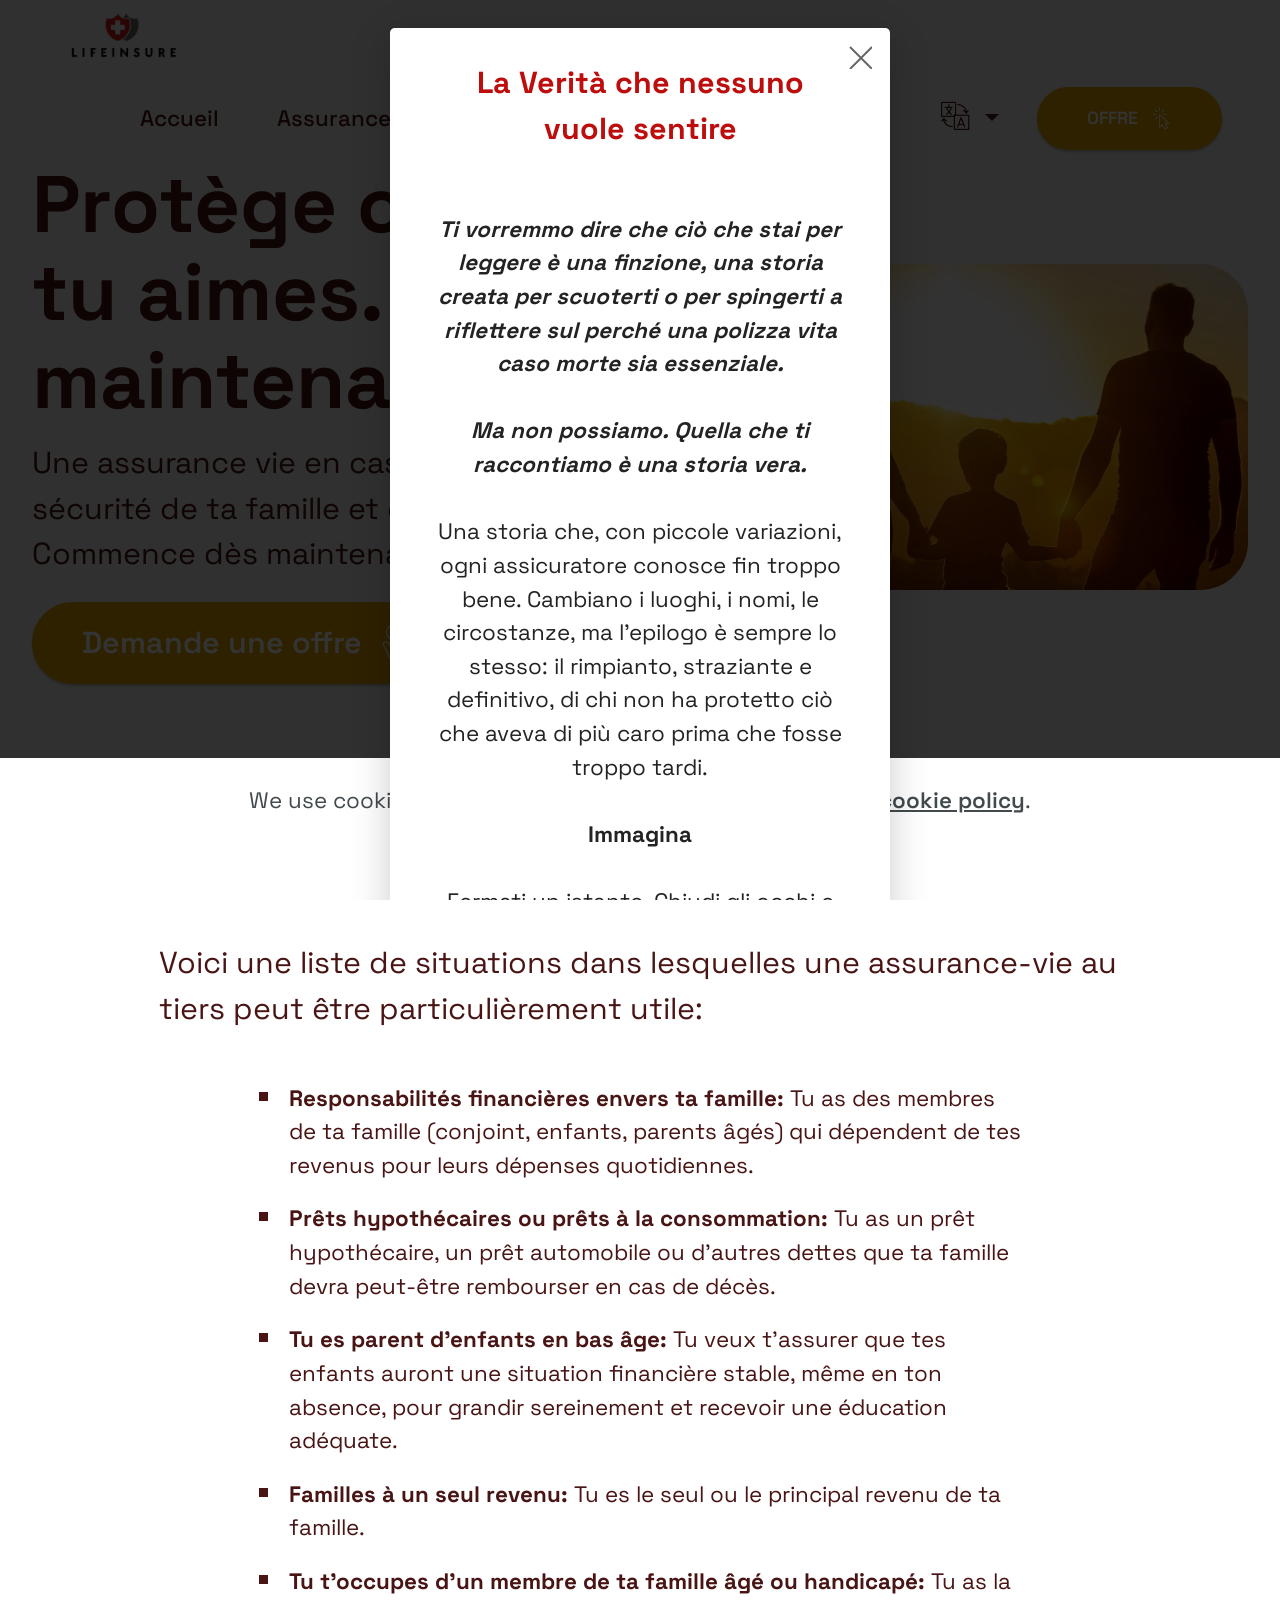
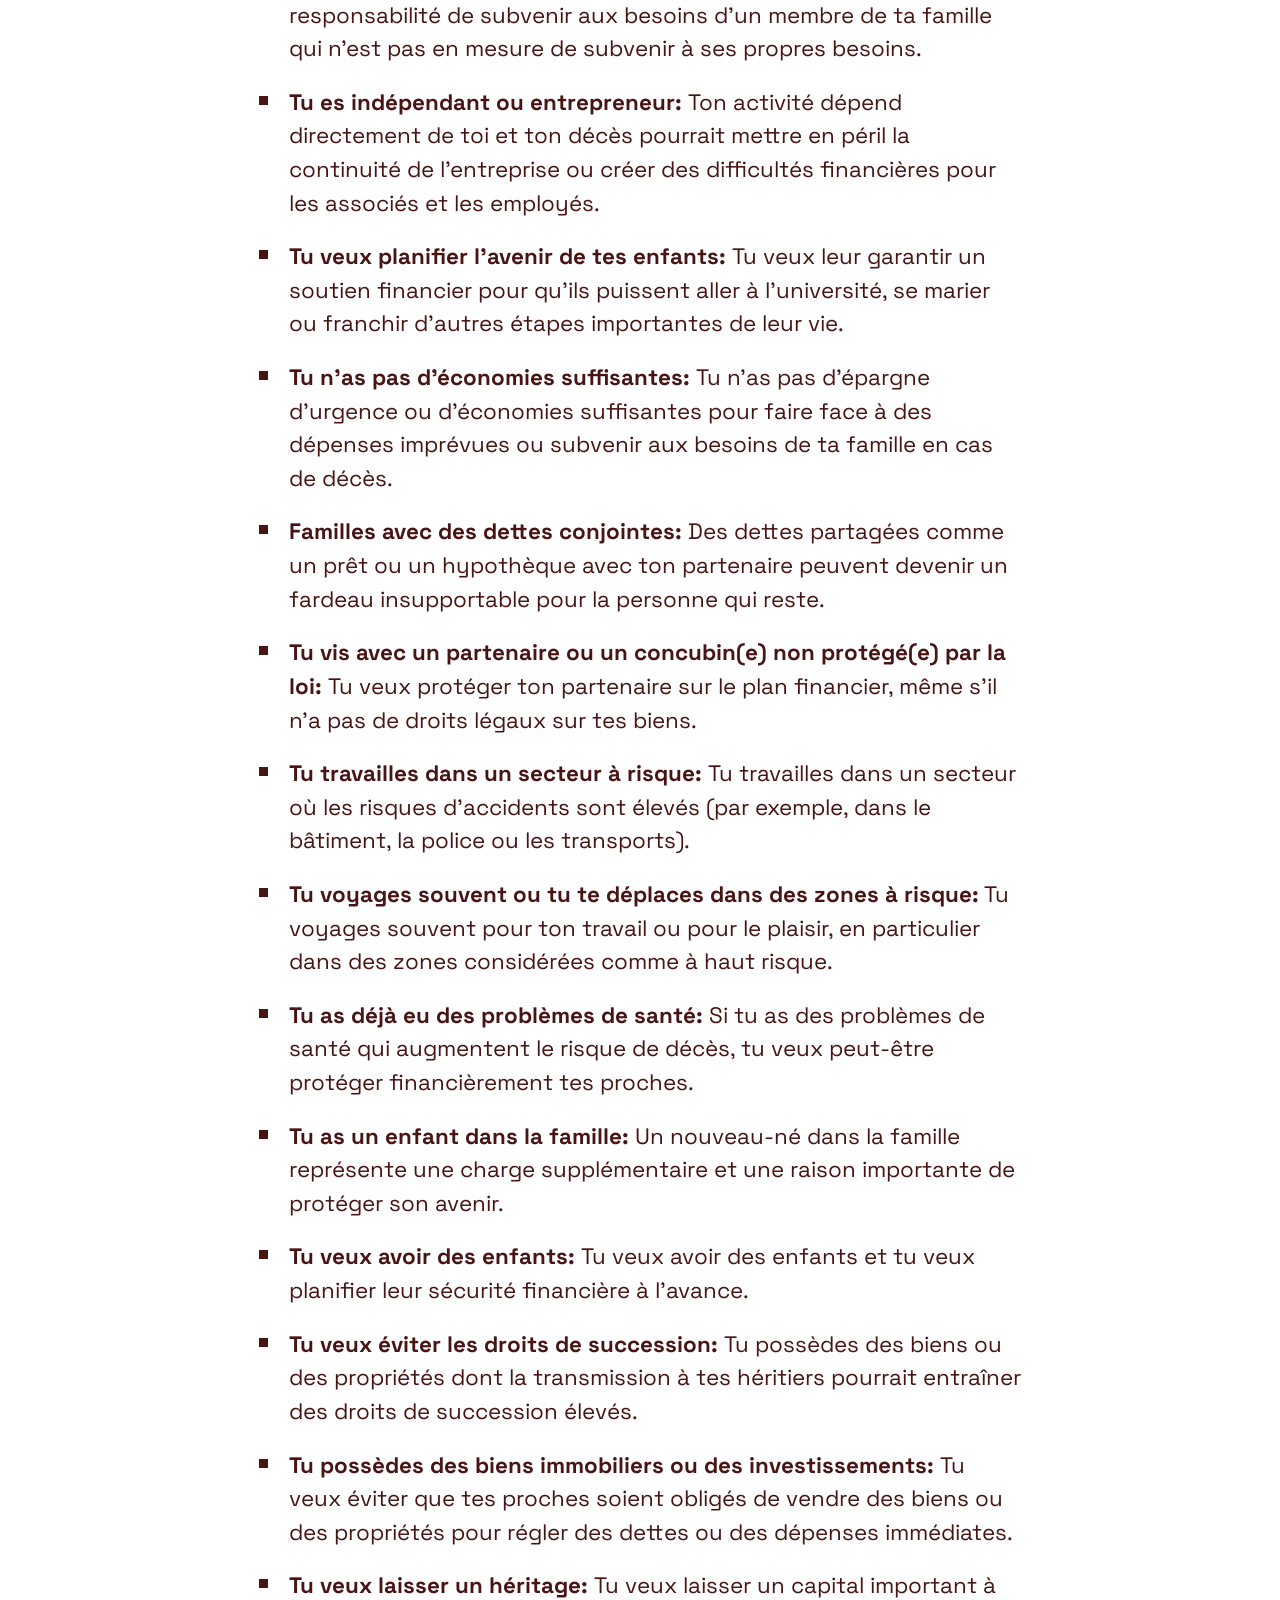
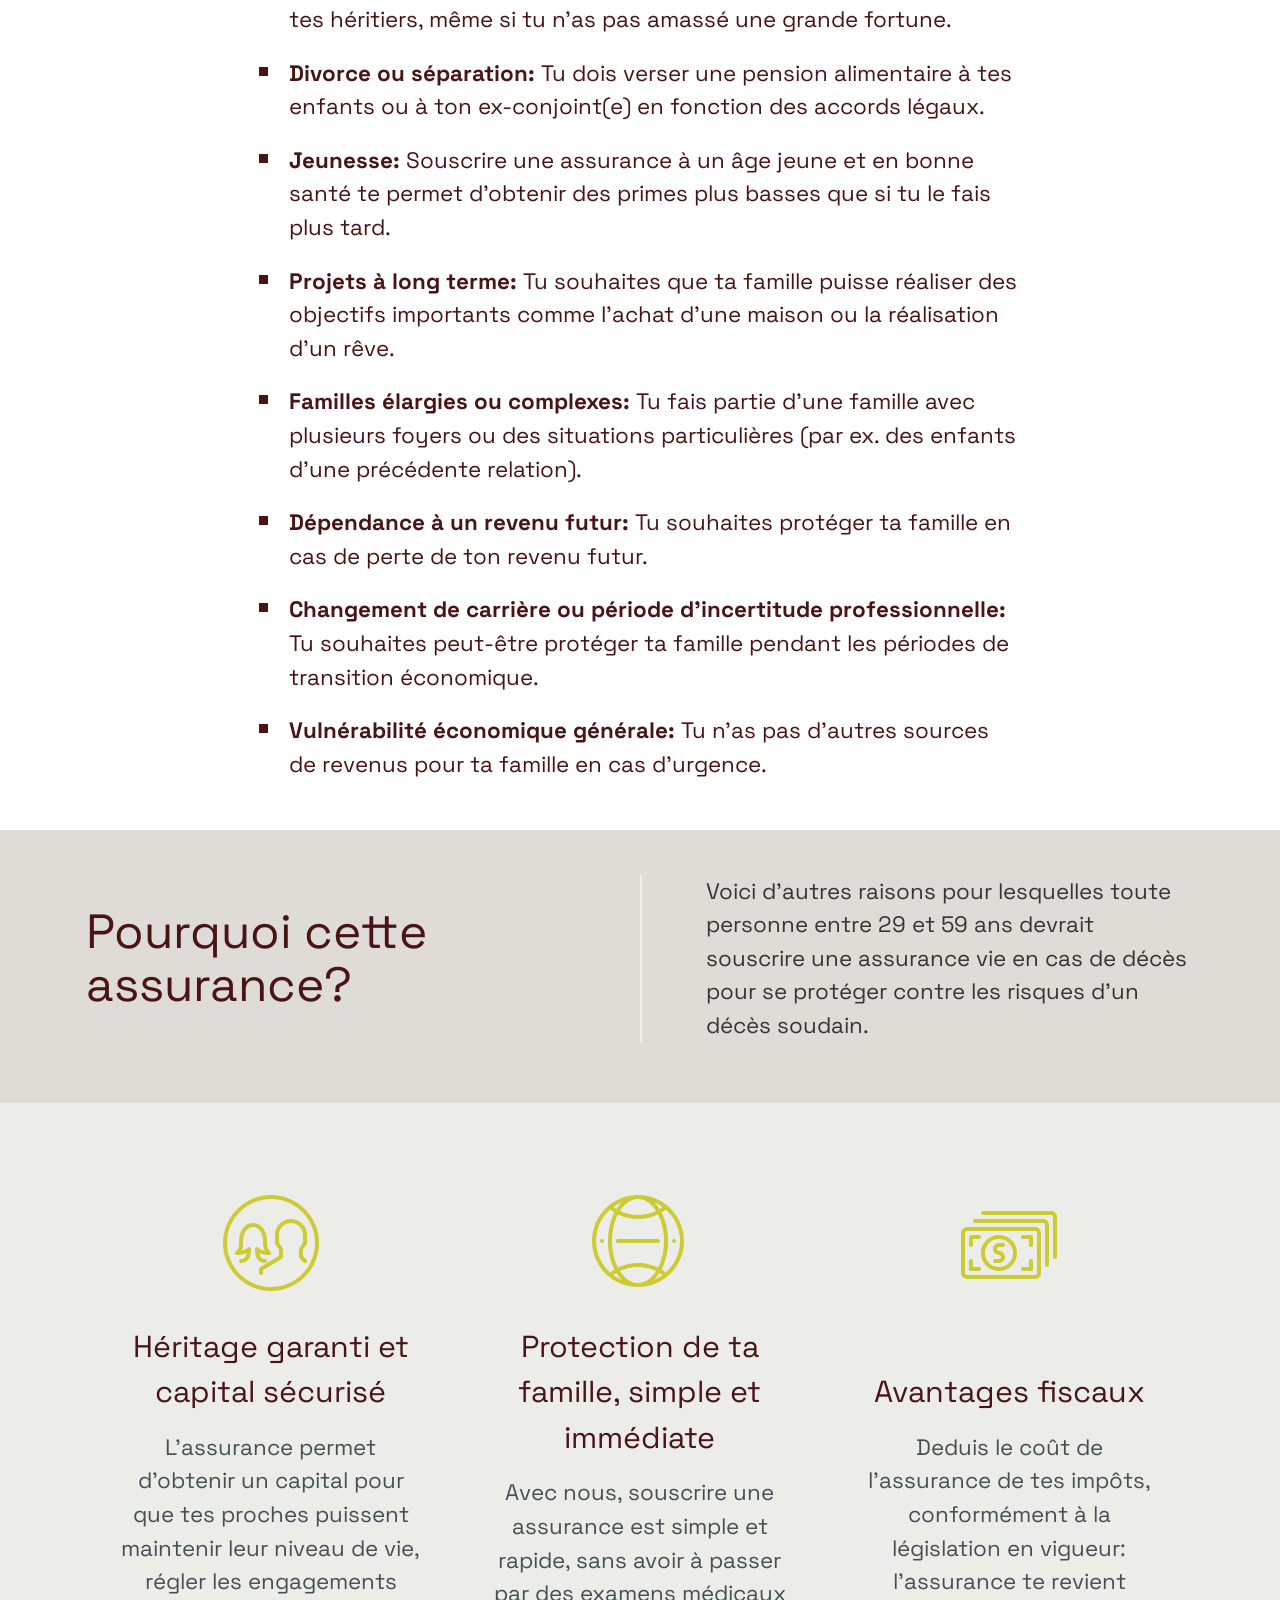
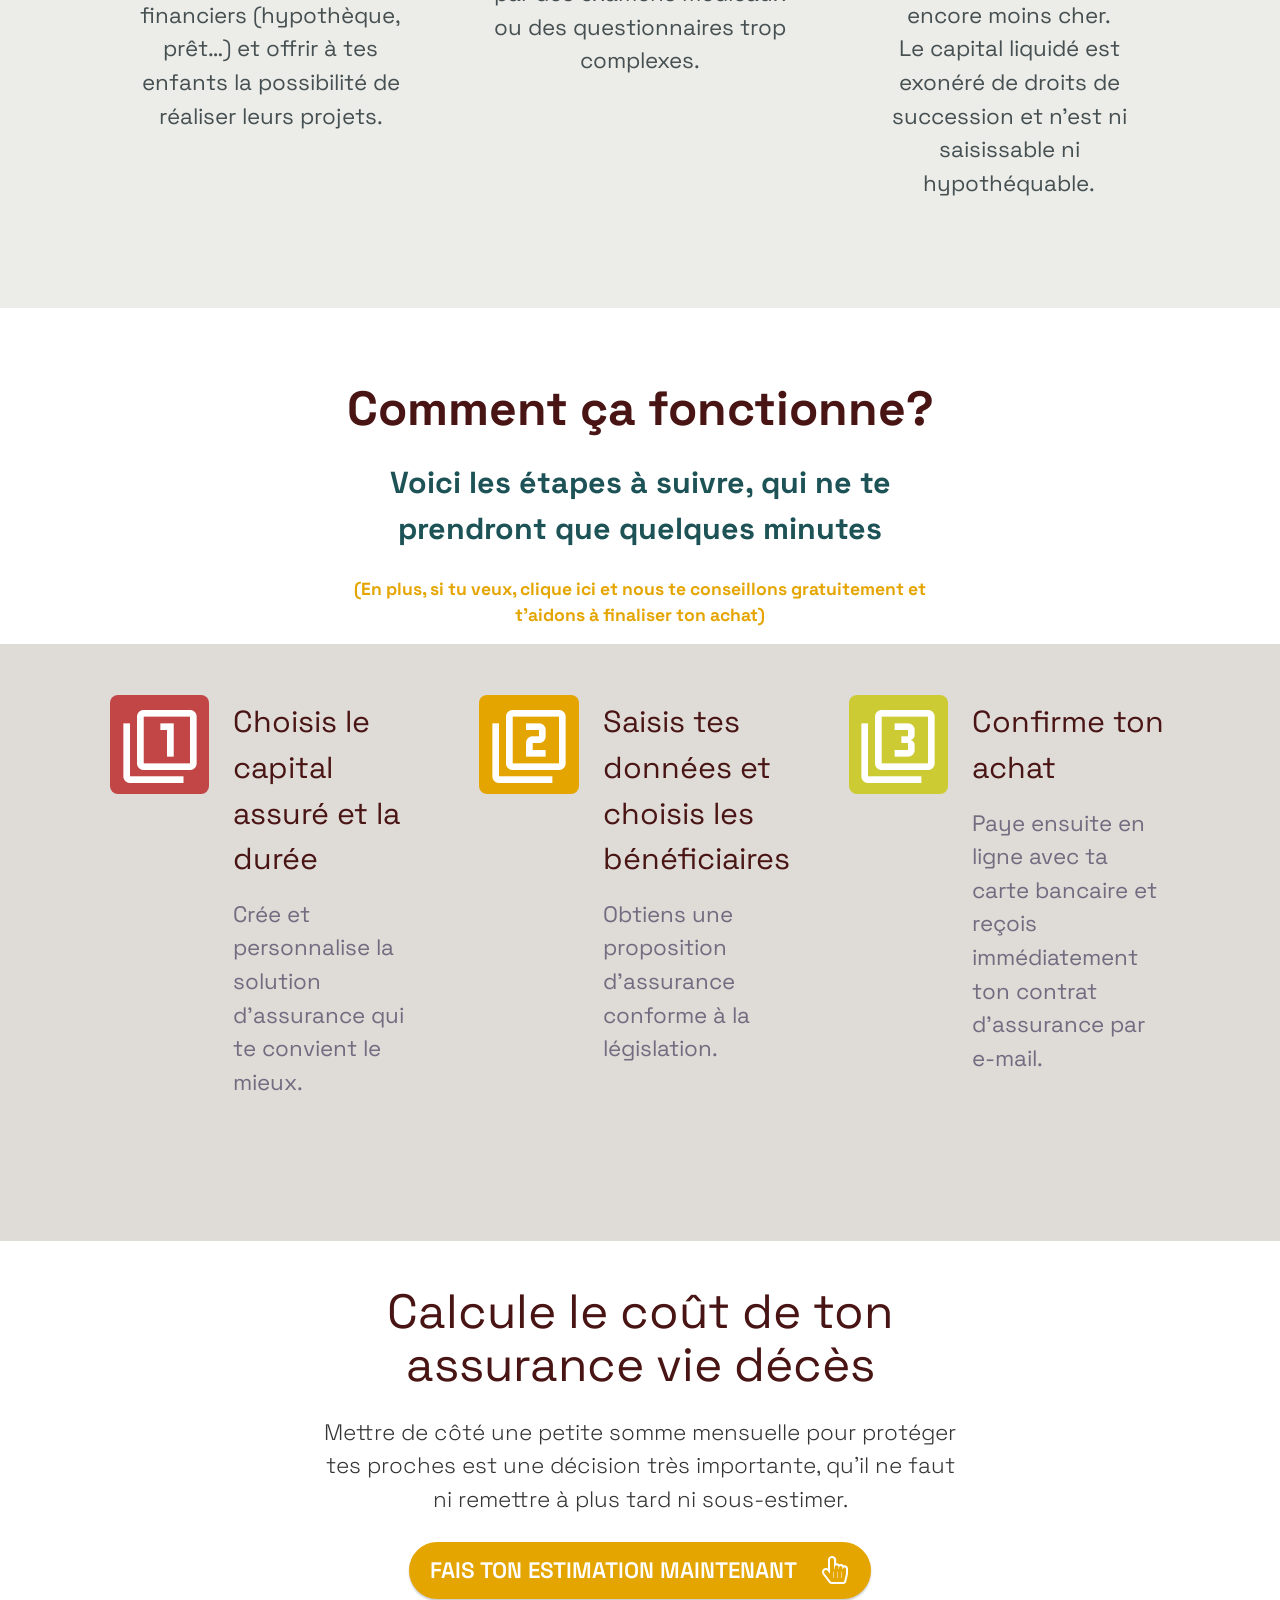
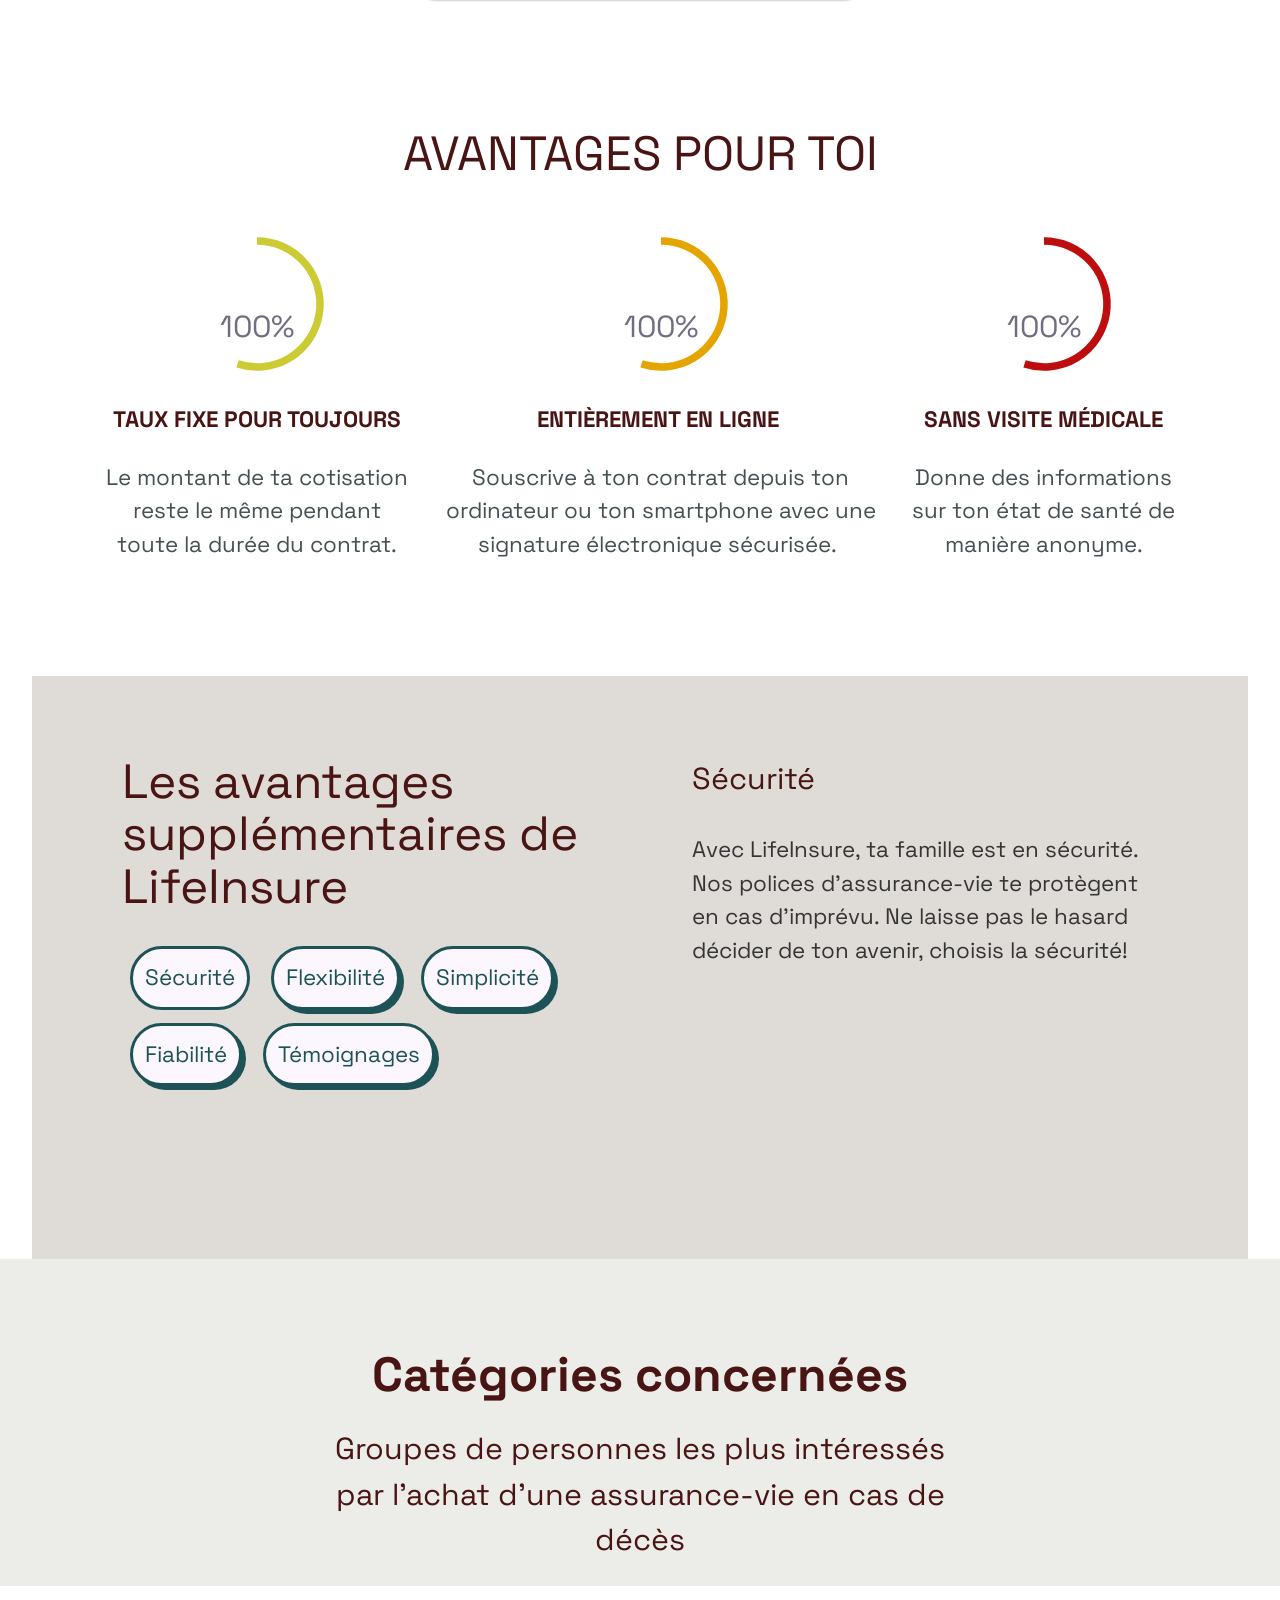
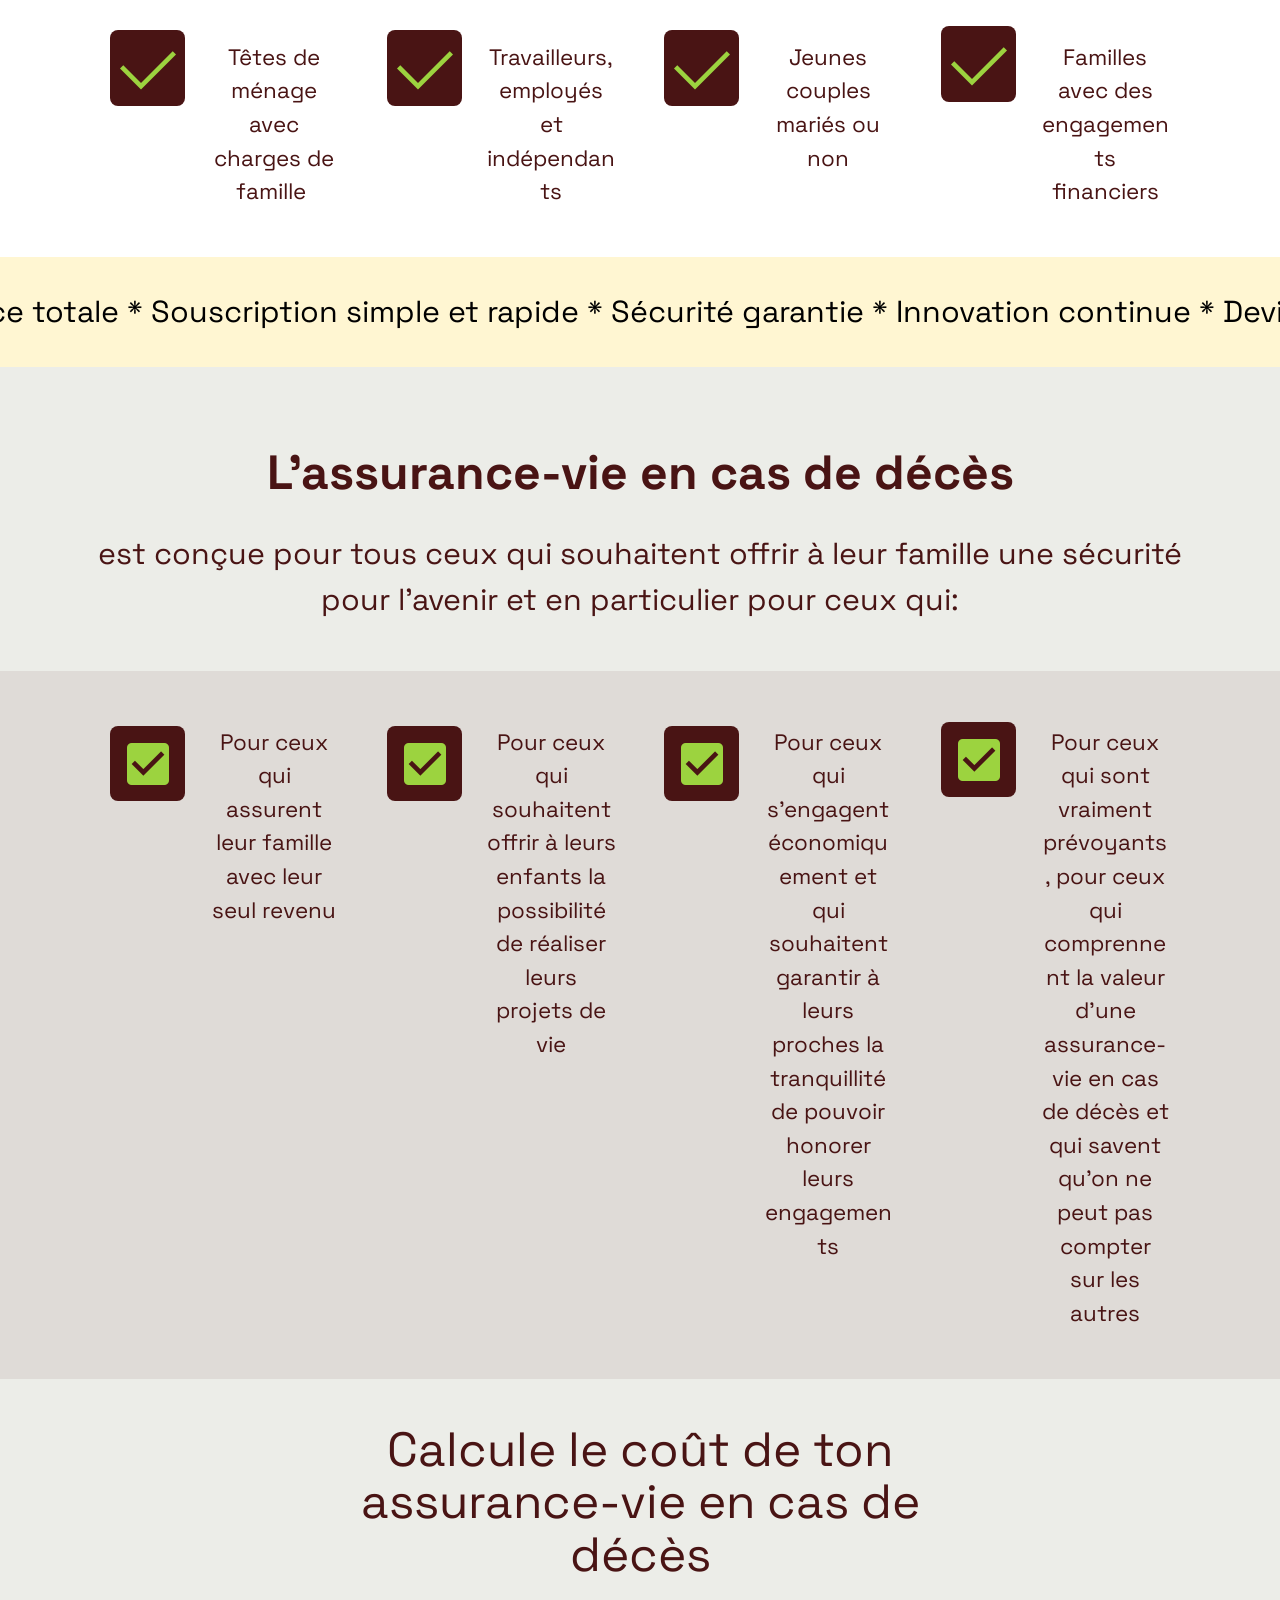
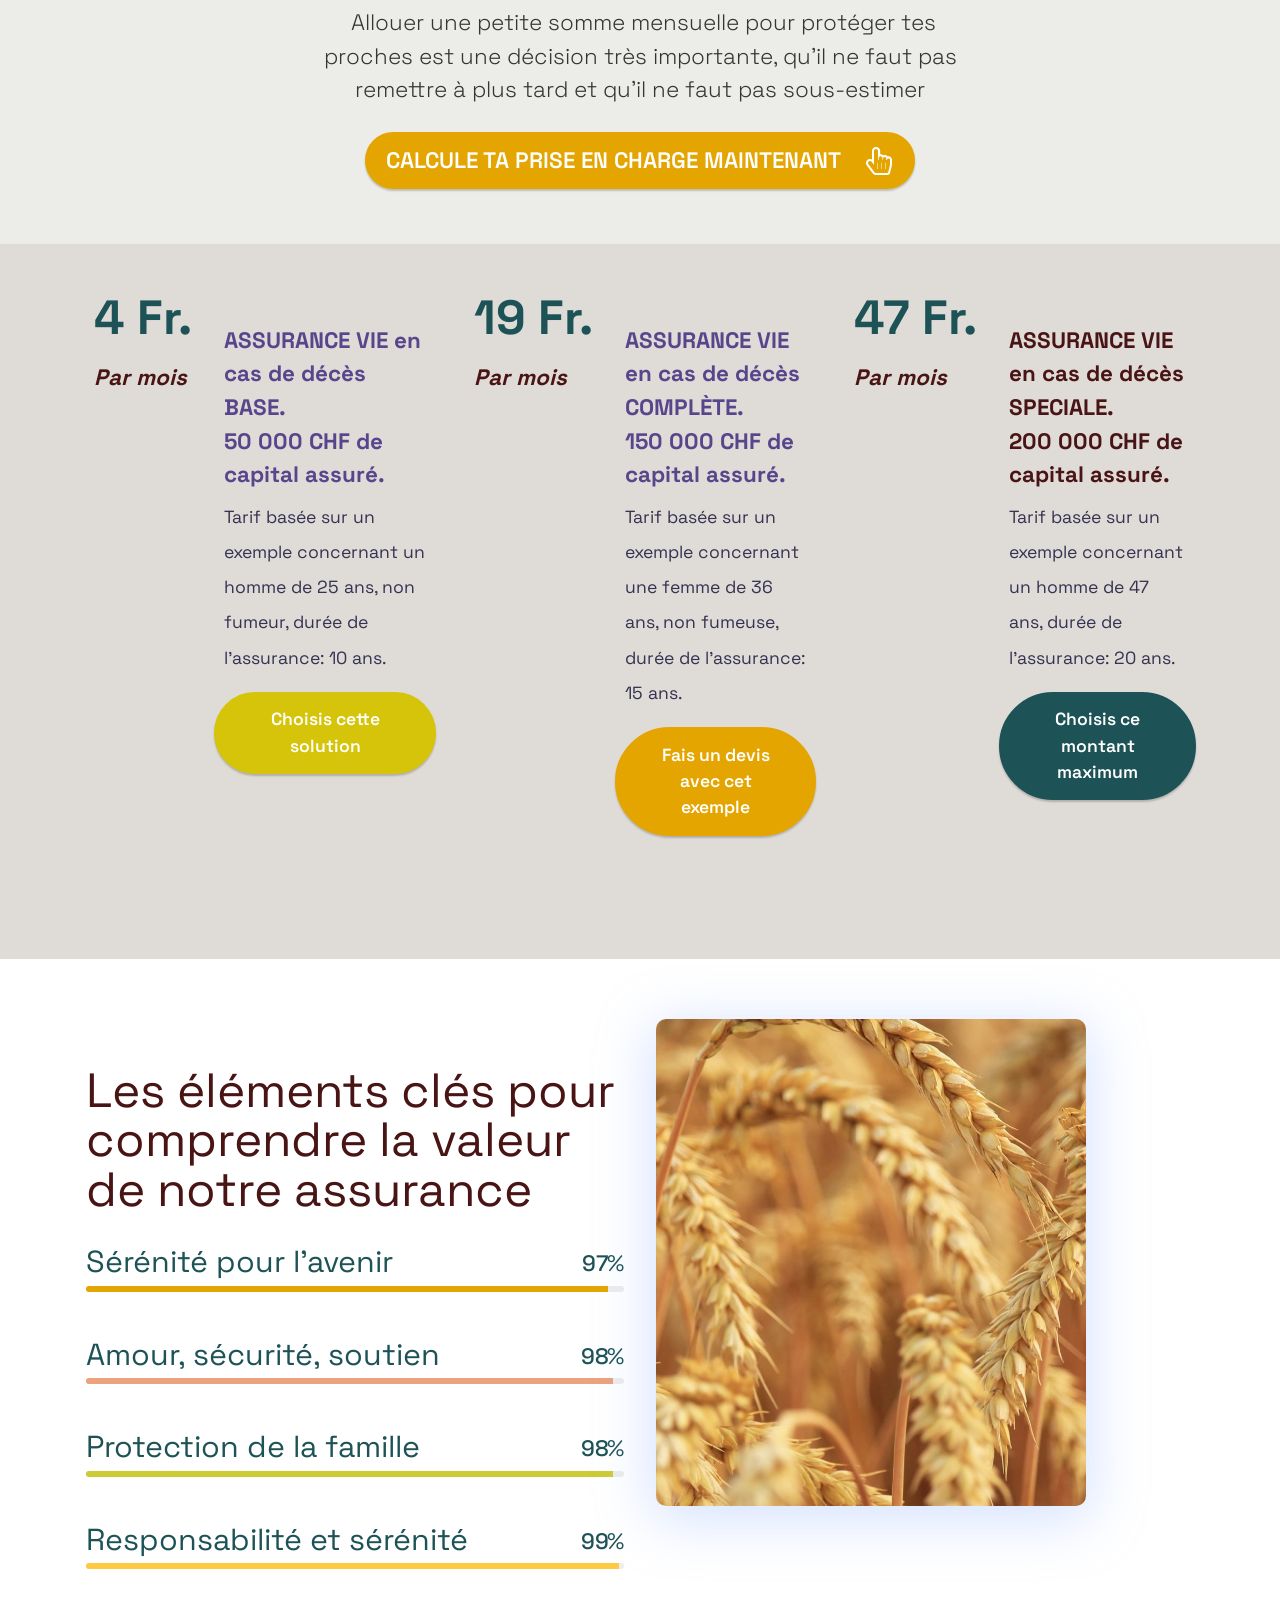
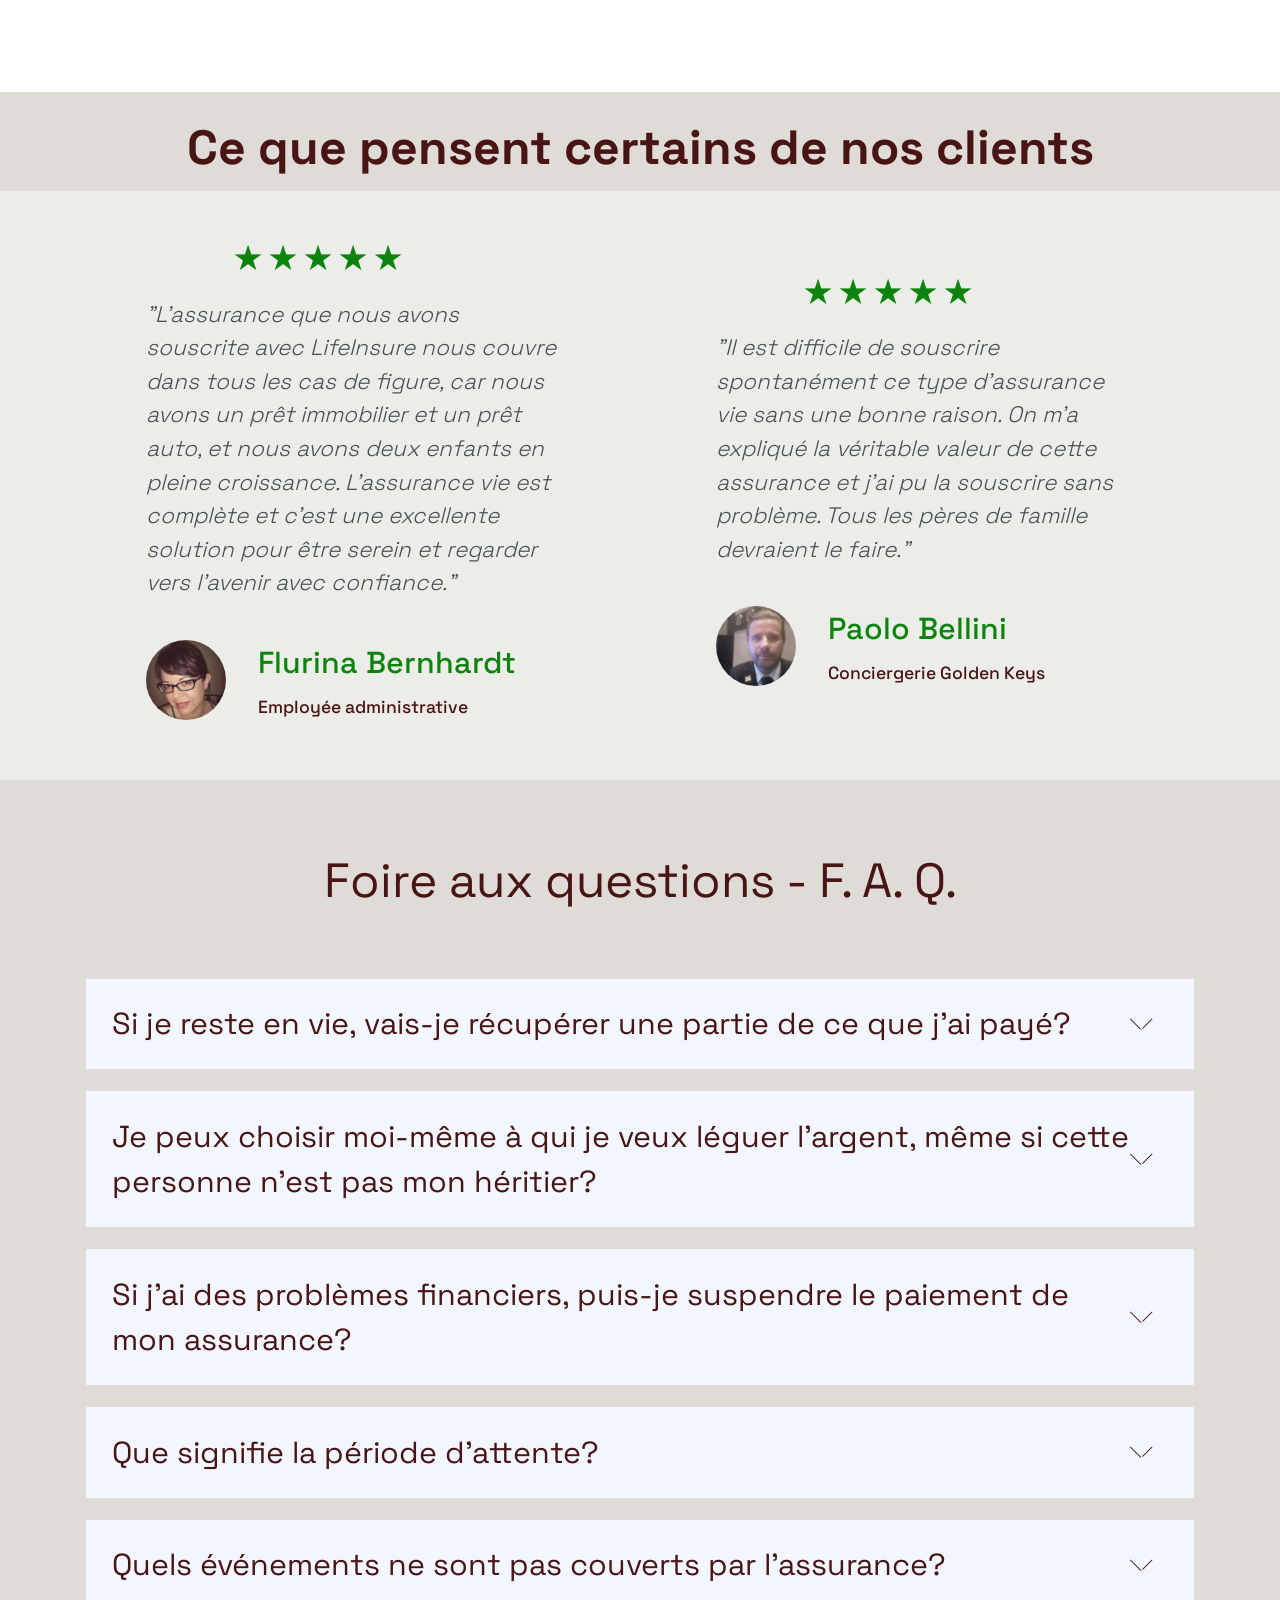
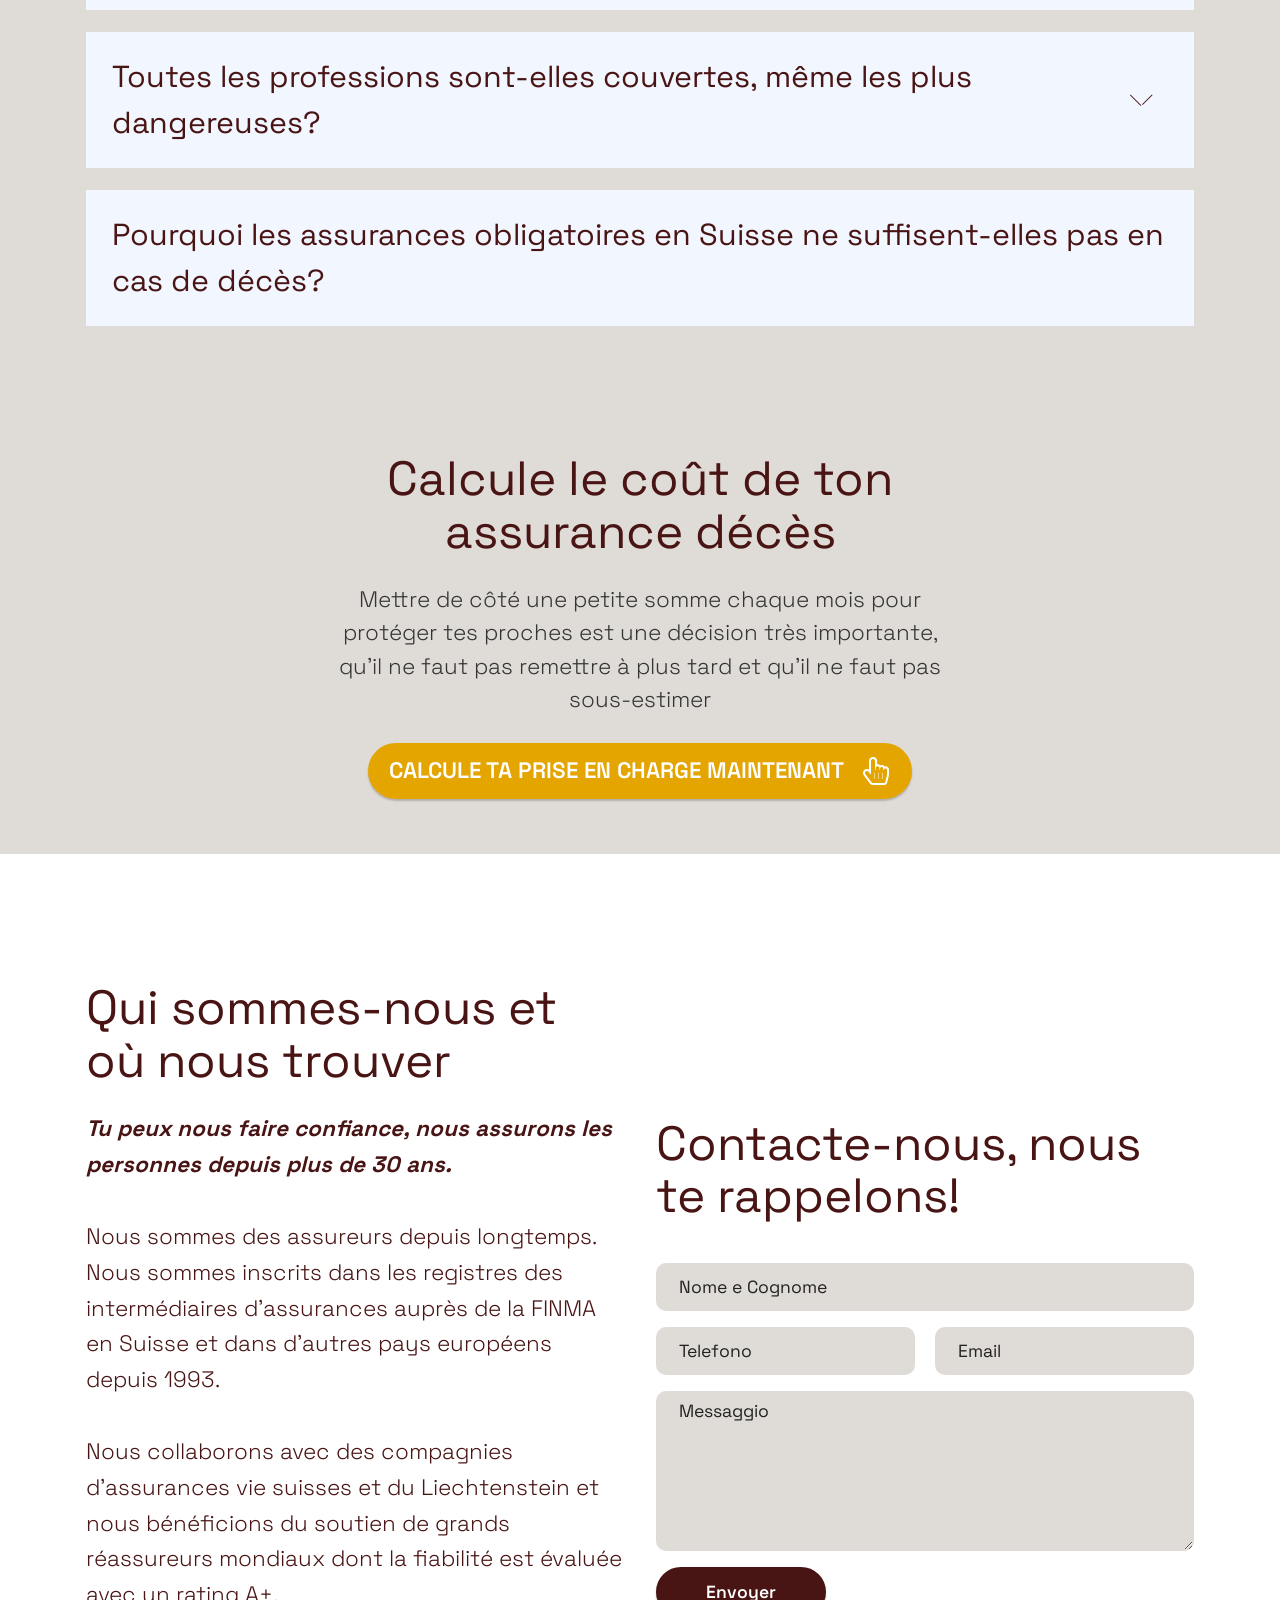
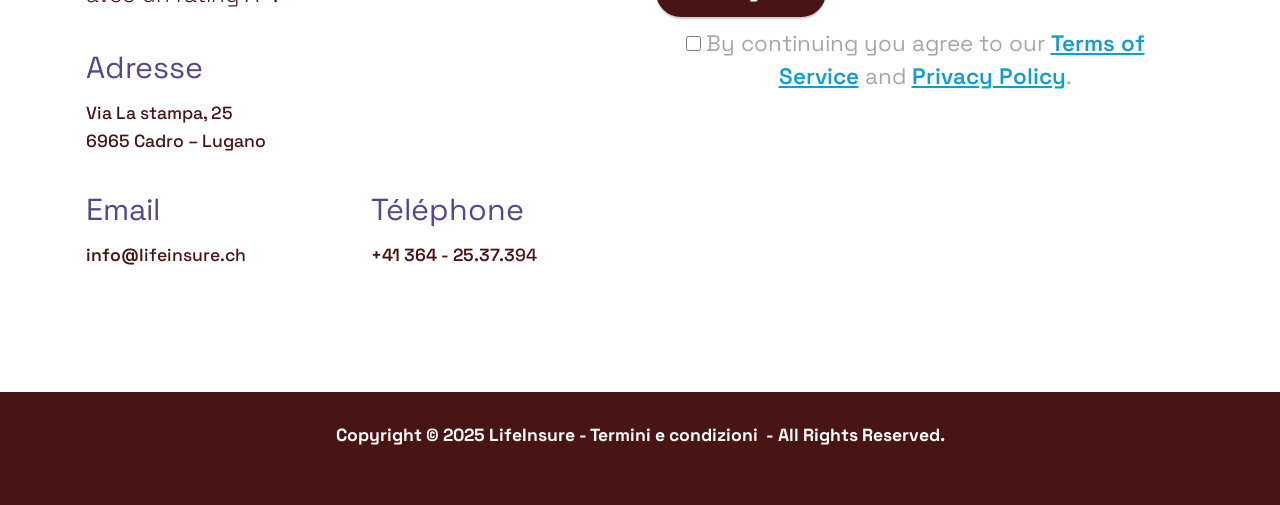
==== commit 55accebb: "create github pages" ====
--- a/index.html
+++ b/index.html
@@ -973,10 +973,10 @@
     <div class="container align-center">
         <div class="row justify-content-md-start justify-content-md-center">
             <div class="mbr-white col-sm-12 col-md-10 col-lg-7">
-                <h1 class="mbr-section-title mbr-regular align-center mbr-fonts-style display-2">Calcola il costo della tua assicurazione decesso</h1>
+                <h1 class="mbr-section-title mbr-regular align-center mbr-fonts-style display-2">Calcule le coût de ton assurance décès</h1>
                 
-                <p class="mbr-text mbr-light align-center mbr-fonts-style display-7 pt-3">&nbsp;Destinare una piccola somma mensile con l’obiettivo di tutelare i nostri cari è una scelta importantissima, da non rimandare e da non sottovalutare</p>
-                <div class="align-center mbr-section-btn"><a class="btn btn-md btn-danger display-7" href="index.html#title02-m" target="_blank"><span class="fa fa-hand-pointer-o mbr-iconfont mbr-iconfont-btn"></span>FAI IL TUO PREVENTIVO ORA&nbsp;&nbsp;</a></div>
+                <p class="mbr-text mbr-light align-center mbr-fonts-style display-7 pt-3">Mettre de côté une petite somme chaque mois pour protéger tes proches est une décision très importante, qu’il ne faut pas remettre à plus tard et qu’il ne faut pas sous-estimer</p>
+                <div class="align-center mbr-section-btn"><a class="btn btn-md btn-danger display-7" href="index.html#title02-m" target="_blank"><span class="fa fa-hand-pointer-o mbr-iconfont mbr-iconfont-btn"></span>CALCULE TA PRISE EN CHARGE MAINTENANT&nbsp;</a></div>
             </div>
         </div>
     </div>
@@ -993,12 +993,12 @@
 
                 <div class="row justify-content-center">
                     <div class="title col-md-12 col-lg-12">
-                        <h2 class="mbr-section-title mbr-regular align-left pb-3 mbr-fonts-style display-2"><br>Chi siamo e dove siamo</h2>
-                        <p class="mbr-section-subtitle align-left mbr-light mbr-fonts-style display-7"><strong><em>Puoi fidarti, assicuriamo le persone da oltre 30 anni.</em></strong><br>Siamo Assicuratori da molto tempo. Iscritti ai Registri&nbsp; degli Intermediari Assicurativi presso FINMA in Svizzera ed agli altri Albi in diversi Paesi europei fin dal lontano 1993.<br>Operiamo in collaborazione con la&nbsp;Compagnia Vita svizzera&nbsp;<a href="https://www.sustainablefinance.ch/en/members-partners/member-profiles/squarelife-insurance-ag.html" class="text-primary" target="_blank">SquareLife</a>, con sede in Liechtenstein, che emette le nostre polizze con il supporto di uno dei più grossi riassicuratori al mondo, valutato con Rating A+.</p>
+                        <h2 class="mbr-section-title mbr-regular align-left pb-3 mbr-fonts-style display-2"><br>Qui sommes-nous et où nous trouver</h2>
+                        <p class="mbr-section-subtitle align-left mbr-light mbr-fonts-style display-7"><strong><em>Tu peux nous faire confiance, nous assurons les personnes depuis plus de 30 ans.</em></strong><br><br>Nous sommes des assureurs depuis longtemps. Nous sommes inscrits dans les registres des intermédiaires d’assurances auprès de la FINMA en Suisse et dans d’autres pays européens depuis 1993.<br><br>Nous collaborons avec des compagnies d’assurances vie suisses et du Liechtenstein et nous bénéficions du soutien de grands réassureurs mondiaux dont la fiabilité est évaluée avec un rating A+.<br></p>
                     </div>
 
                     <div class="title col-md-6 col-lg-6">
-                        <h3 class="mbr-section-title align-left mbr-fonts-style display-5">Indirizzo</h3>
+                        <h3 class="mbr-section-title align-left mbr-fonts-style display-5">Adresse</h3>
                         <p class="mbr-text align-left mbr-semibold mbr-fonts-style display-4">Via La stampa, 25
 <br>6965 Cadro – Lugano</p>
                     </div>
@@ -1013,7 +1013,7 @@
                     </div>
 
                     <div class="title col-md-6 col-lg-6">
-                        <h3 class="mbr-section-title align-left mbr-fonts-style display-5">Telefono</h3>
+                        <h3 class="mbr-section-title align-left mbr-fonts-style display-5">Téléphone</h3>
                         <p class="mbr-text align-left mbr-semibold mbr-fonts-style display-4"><a href="tel:+393382234395" class="text-primary">+41 364 - 25.37.3</a>94</p>
                     </div>
 
@@ -1028,14 +1028,14 @@
 
             <div class="col-lg-6 my-auto pb-4 mbr-form" data-form-type="formoid">
 <!--Formbuilder Form-->
-<form action="https://mobirise.eu/" method="POST" class="mbr-form form-with-styler" data-form-title="Form di PolizzaVita.io"><input type="hidden" name="email" data-form-email="true" value="R1q+8ZjPRNm+kkh5AVFPqBWpMd6cYTv18SOB0j1pk7qLBlX84aJS03E5kWEkhgs3b0BJA+Ehd8WTMcRiiXCm4gzQRZLWG6QZgX4qbgMU66oRew9g/pLo0pHUu2aN2c3N.taszU41gULzFdlM0gebWtKjjelXDv/8aYiGIcZkGtOn+dJc5yJ5dVBv2FAhLXWqw/VPt33zGD0PmAtsLWPwKeTHEp+G5yvxz+zRyQjAtK83pNuy9mFvQL60EgRVr0f73">
+<form action="https://mobirise.eu/" method="POST" class="mbr-form form-with-styler" data-form-title="Form di PolizzaVita.io"><input type="hidden" name="email" data-form-email="true" value="ZhSkB+V52A9K3pshMxvgZw2W3I6pktlk+TCQrK6JYOgwI4w0IXV/HdvafL+4DkID1FEyfV3sK5ViDnejUqDq/fN1PnsShORxow4oHSr+zx/gTJNTllbZscdBtrCA4nGE.MPFEftZEyjDC2er4NhYPsRWxF/8ccxS9YukCwR5IrmRstvJuIag28VeAoM4uIXE+tnQRQplmAhS4o6OI+FDnxSBOD2jGTcRyDEMU5vwYEEgh/TbIr+/78Qrt9cIuawct">
 <div class="row">
 <div hidden="hidden" data-form-alert="" class="alert alert-success col-12">Grazie per averci inviato il tuo messaggio. Ti ricontattiamo a breve.</div>
 <div hidden="hidden" data-form-alert-danger="" class="alert alert-danger col-12">Oops...! some problem!</div>
 </div>
 <div class="dragArea row">
 <div class="col-lg-12">
-<h5 class="mbr-regular mbr-fonts-style display-2">Scrivici, ti richiamiamo!</h5>
+<h5 class="mbr-regular mbr-fonts-style display-2">Contacte-nous, nous te rappelons!</h5>
 </div>
 <div class="col-lg-12 form-group mb-3" data-for="Full Name">
 <input type="text" name="Full Name" placeholder="Nome e Cognome" data-form-field="Name" required="required" class="form-control display-7" value="Nome e Cognome" id="Full Name-forms03-5">
@@ -1049,9 +1049,7 @@
 <div data-for="Message" class="col-lg-12 form-group mb-3">
 <textarea name="Message" placeholder="Messaggio" data-form-field="Message" class="form-control display-7" value="Messaggio" id="Message-forms03-5">Messaggio</textarea>
 </div>
-<div class="col-auto">
-<button type="submit" class="w-100 w-100 w-100 w-100 w-100 w-100 w-100 btn btn-primary display-4">INVIA</button>
-</div>
+<div class="col-auto"><button type="submit" class="w-100 w-100 w-100 w-100 w-100 w-100 w-100 btn btn-primary display-4">Envoyer</button></div>
 </div>
 <span class="gdpr-block">
 <label>
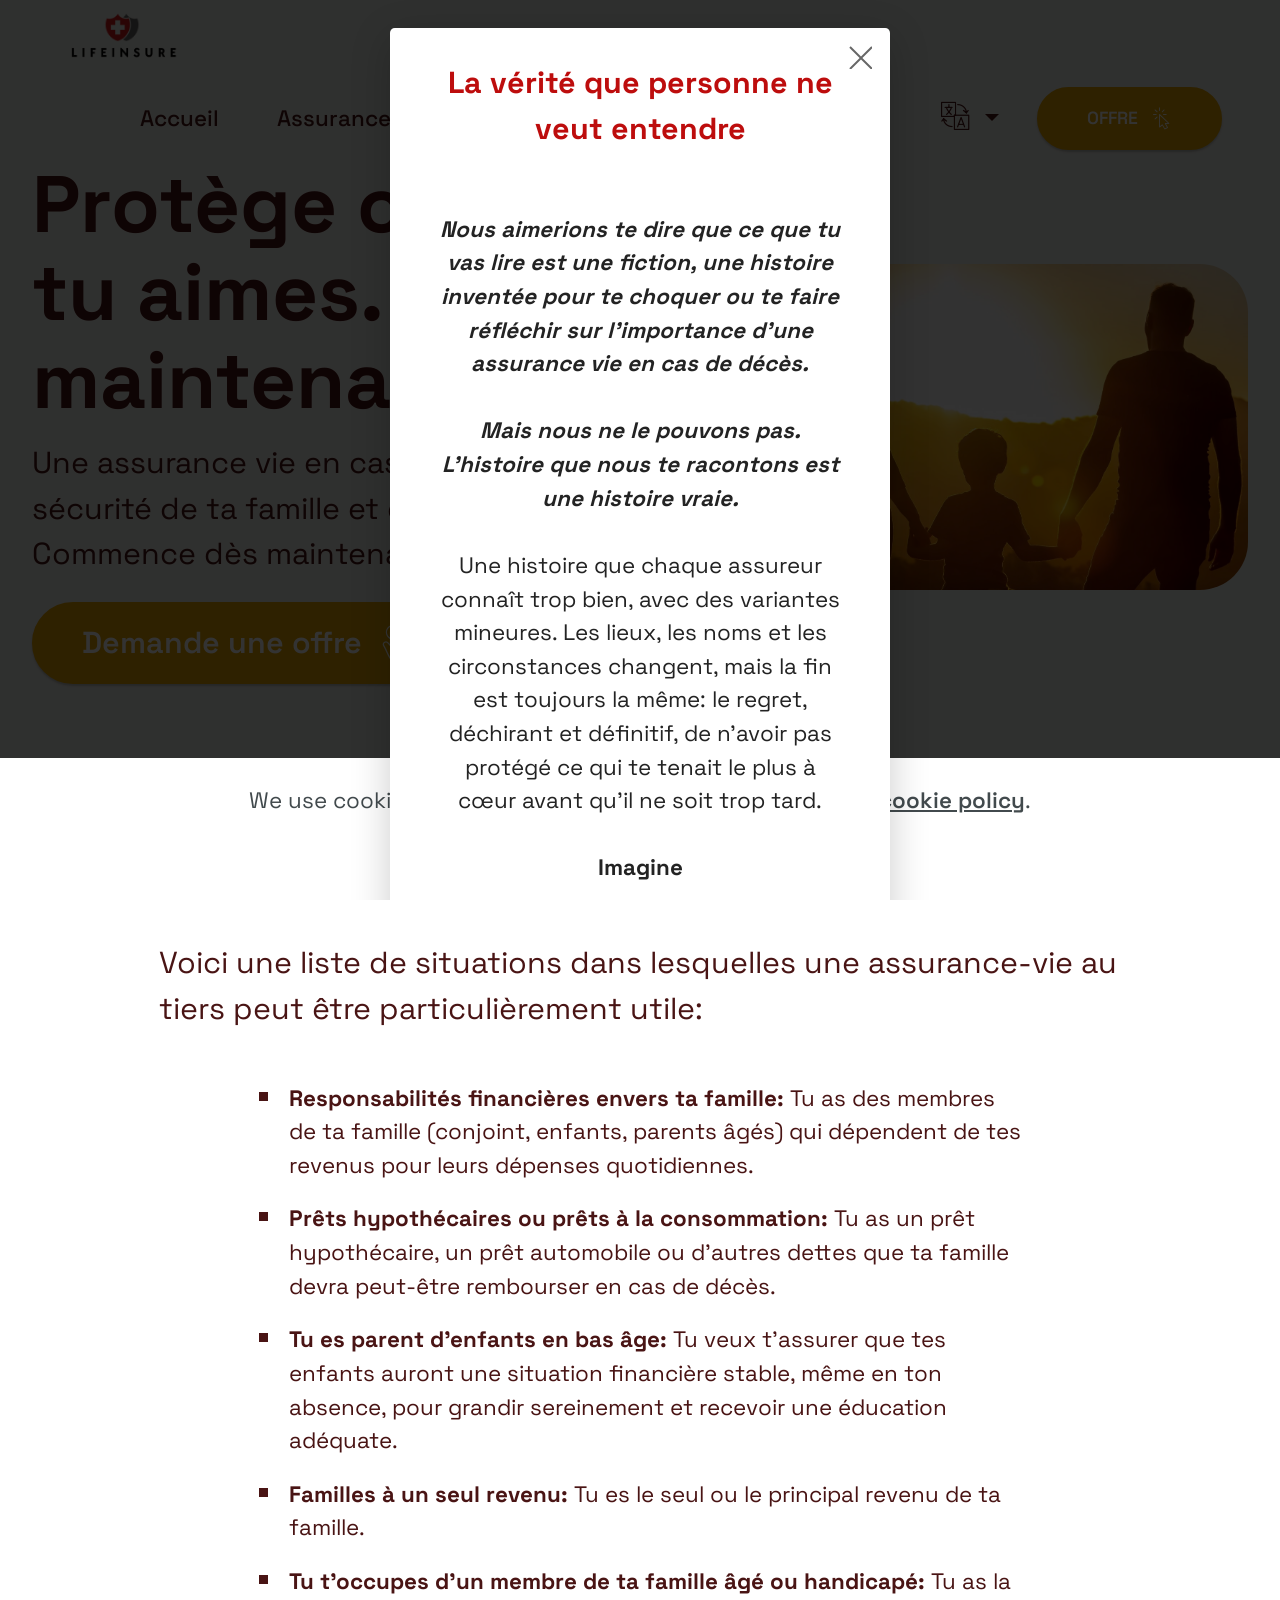
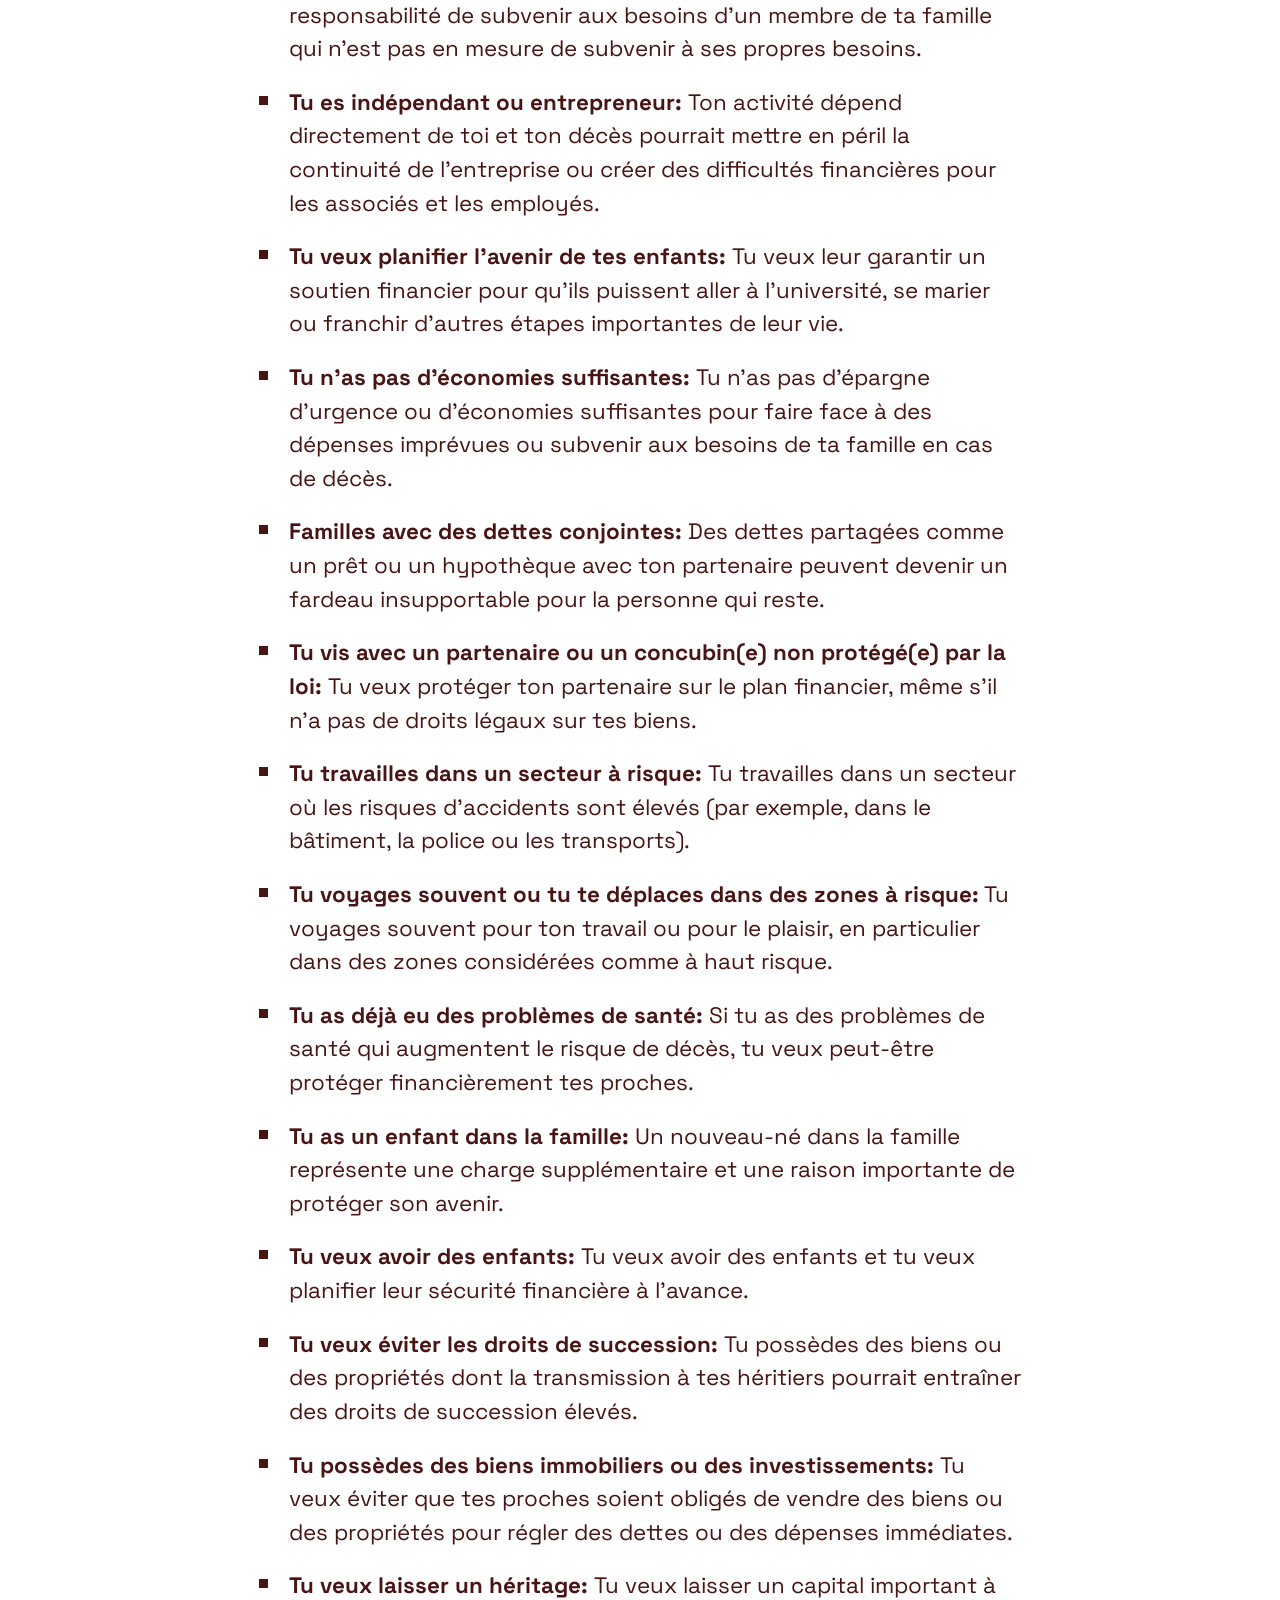
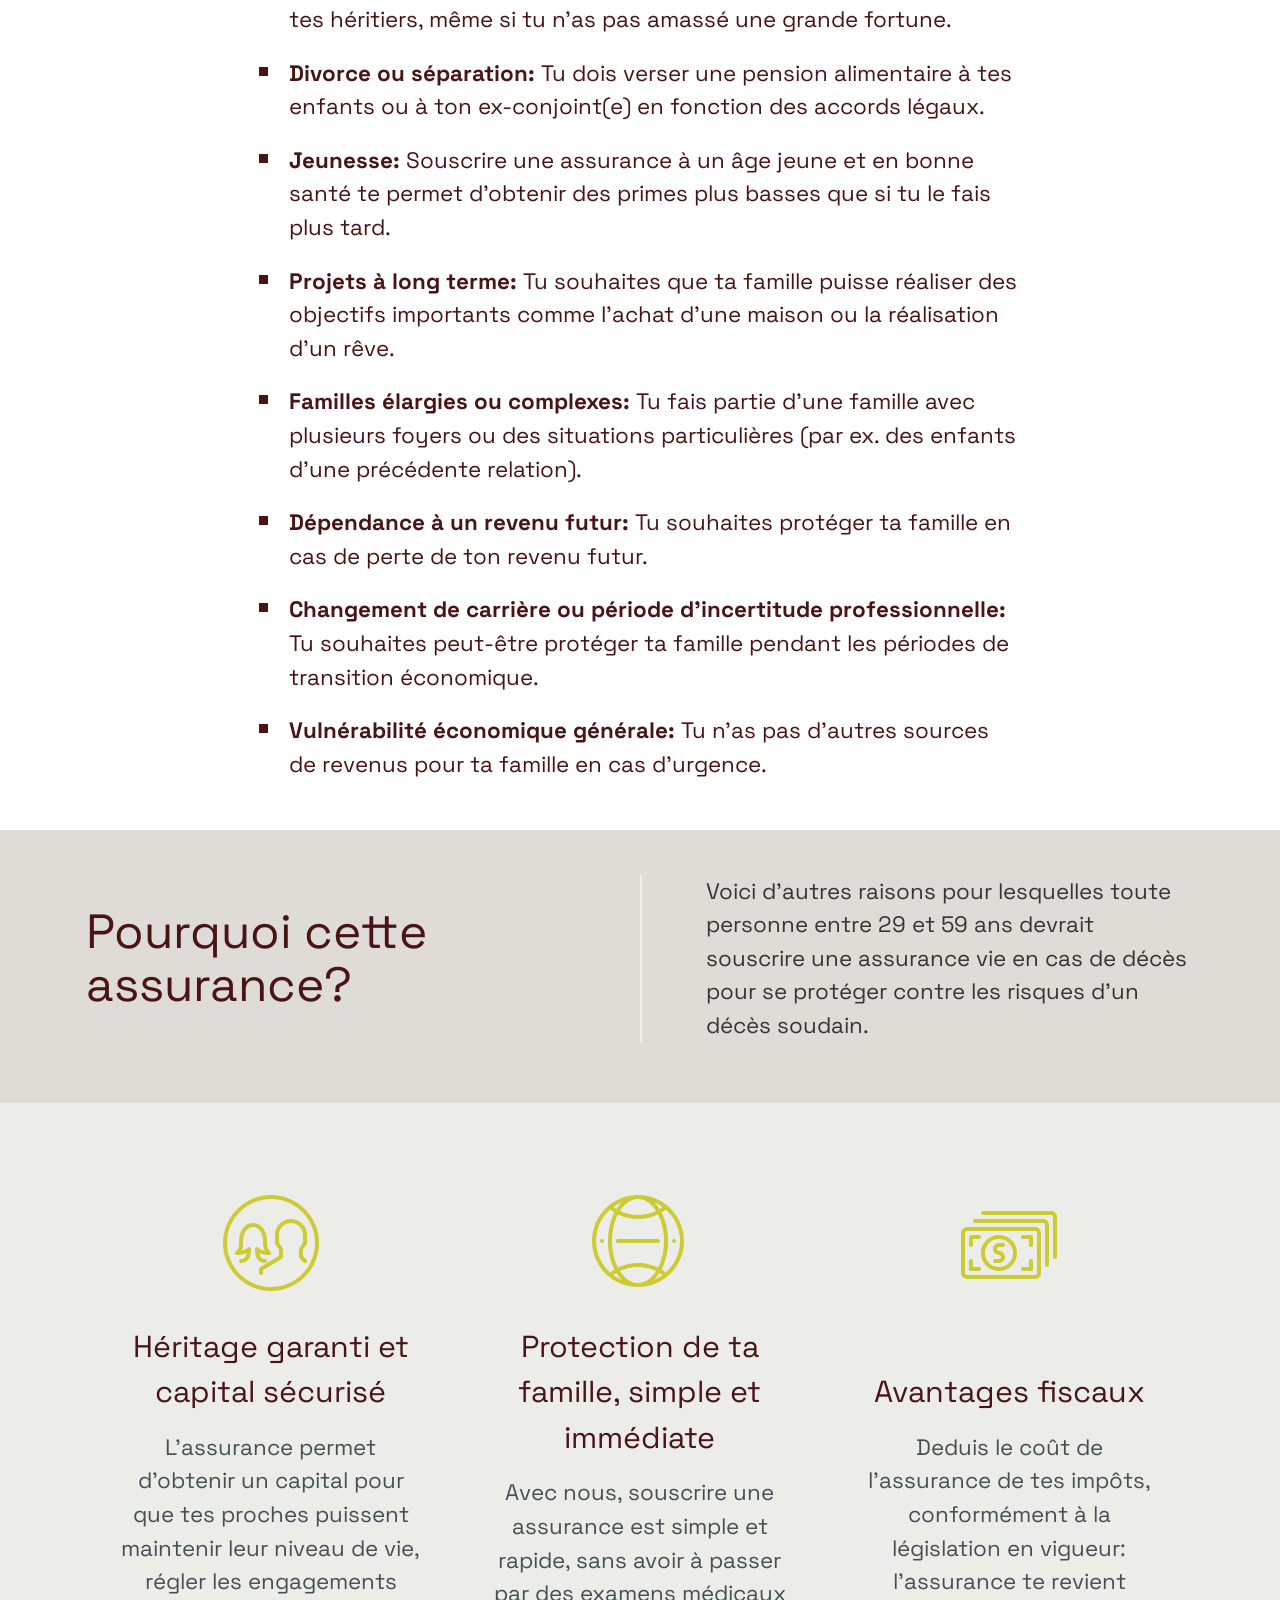
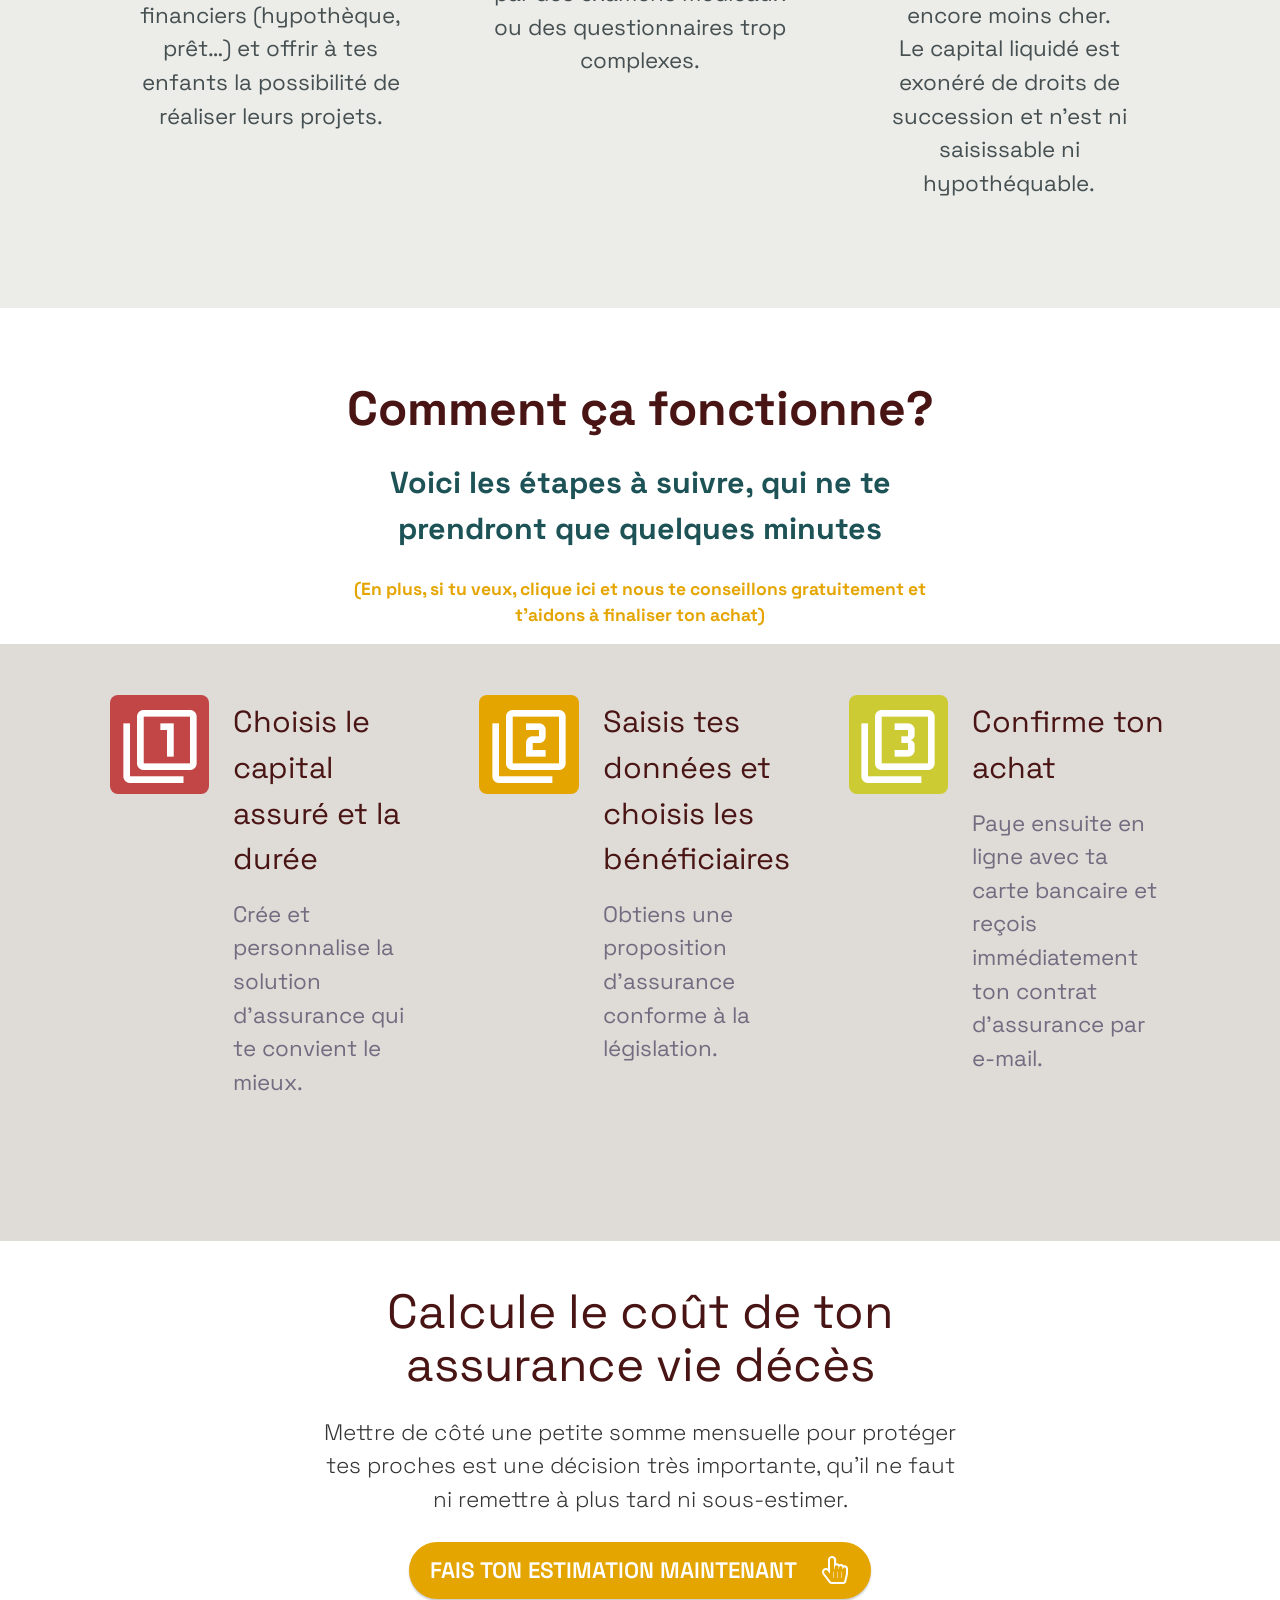
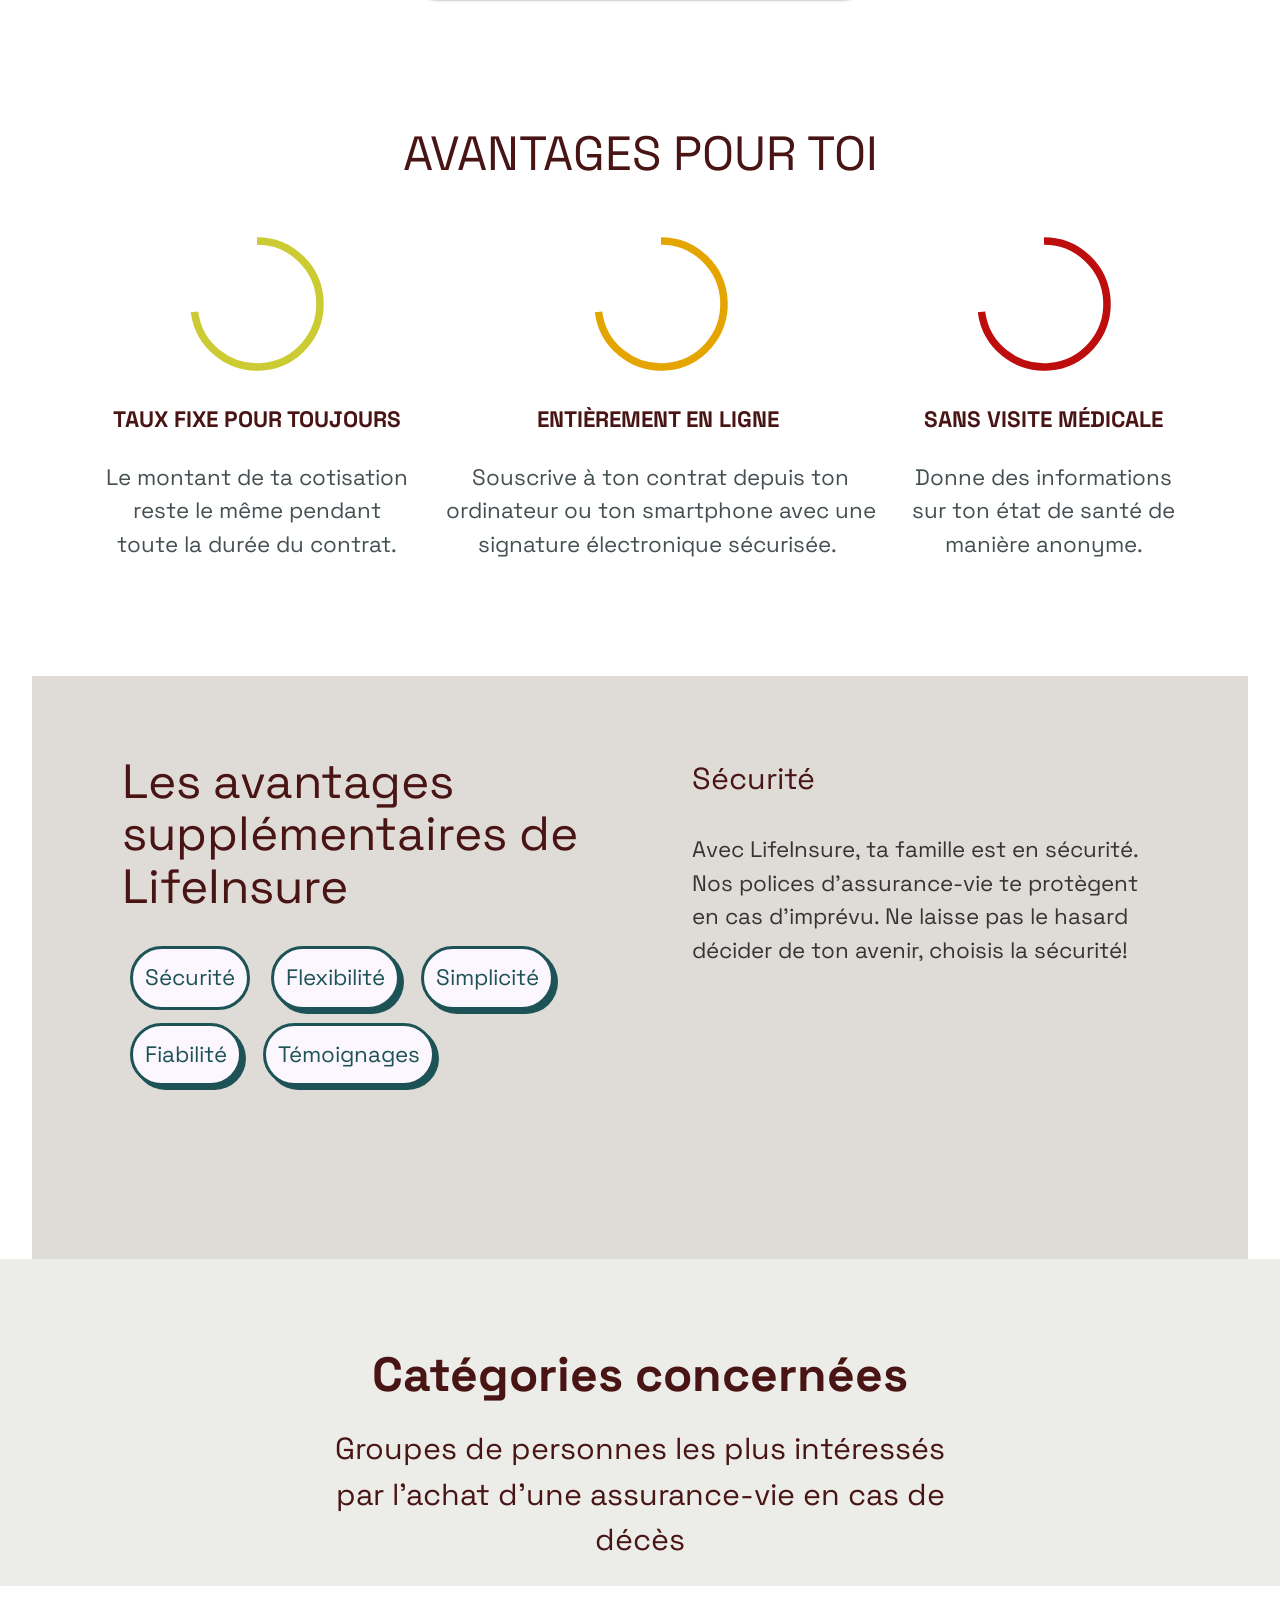
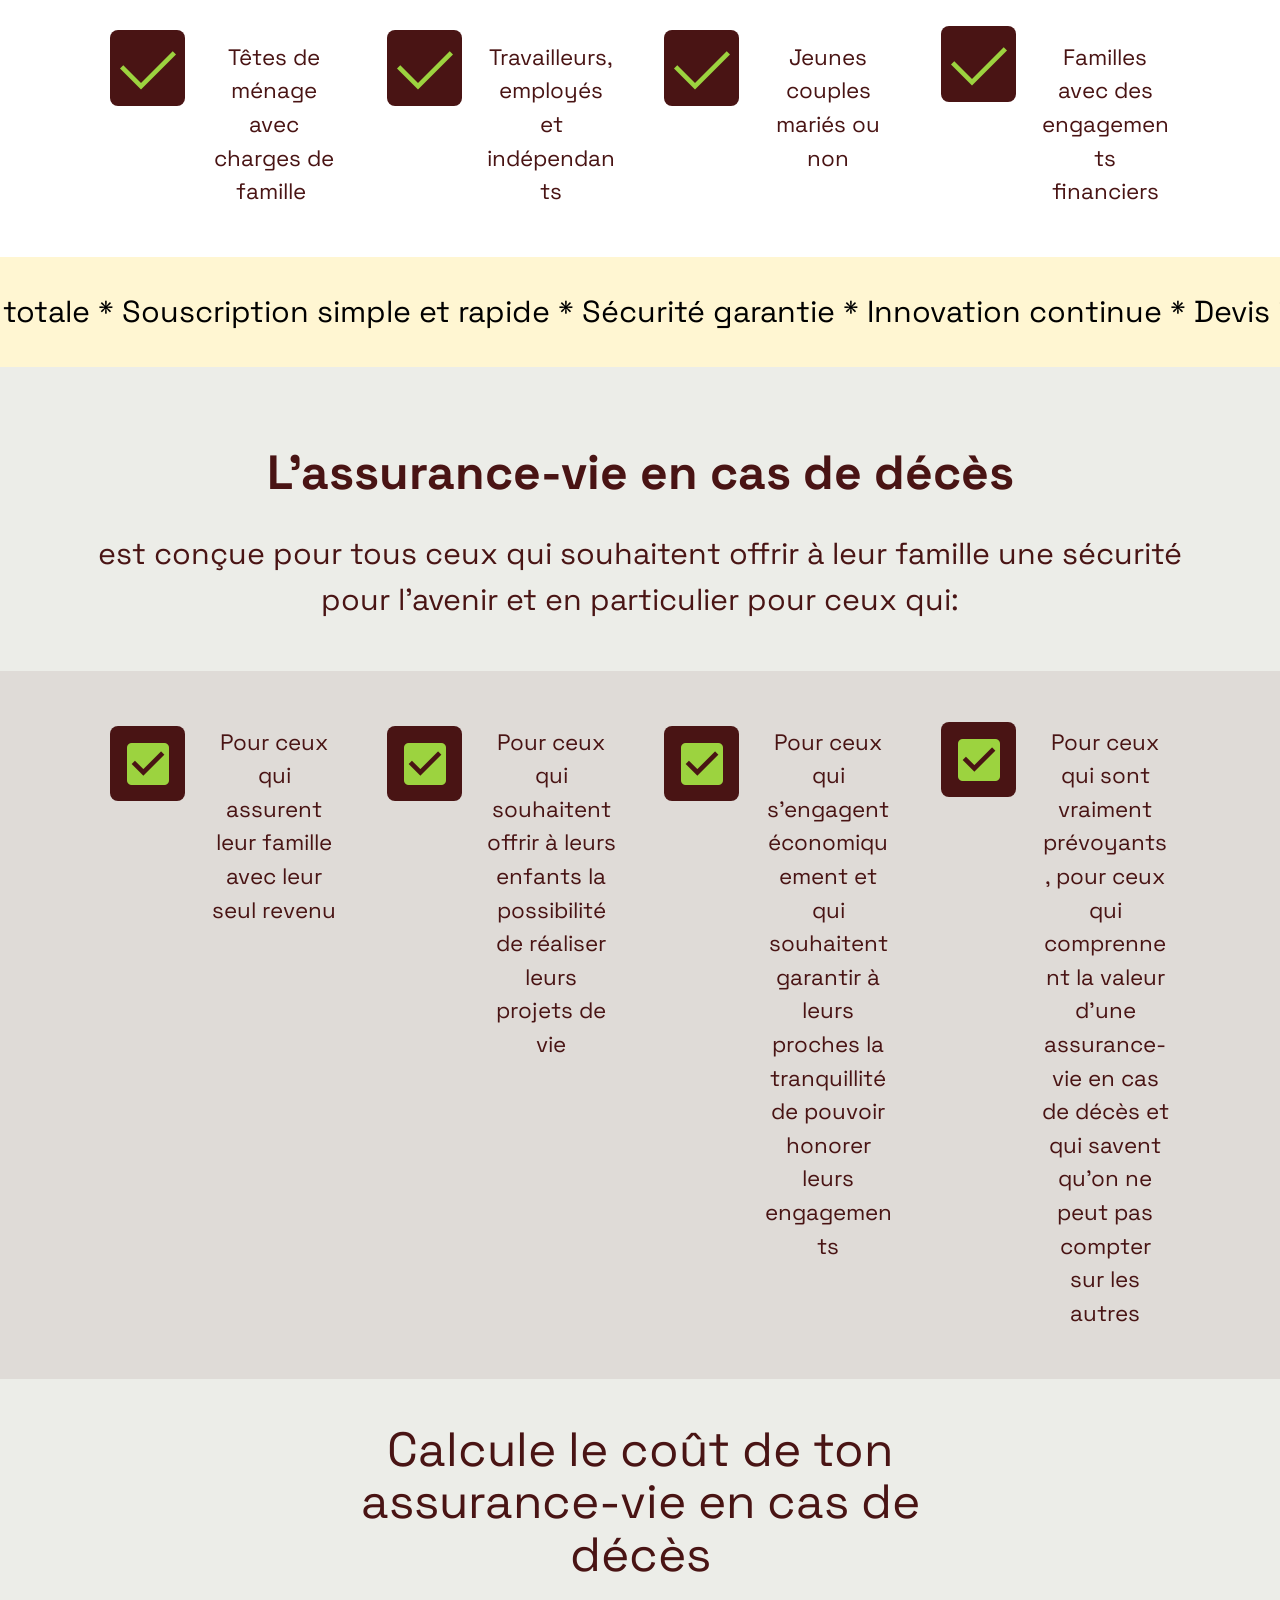
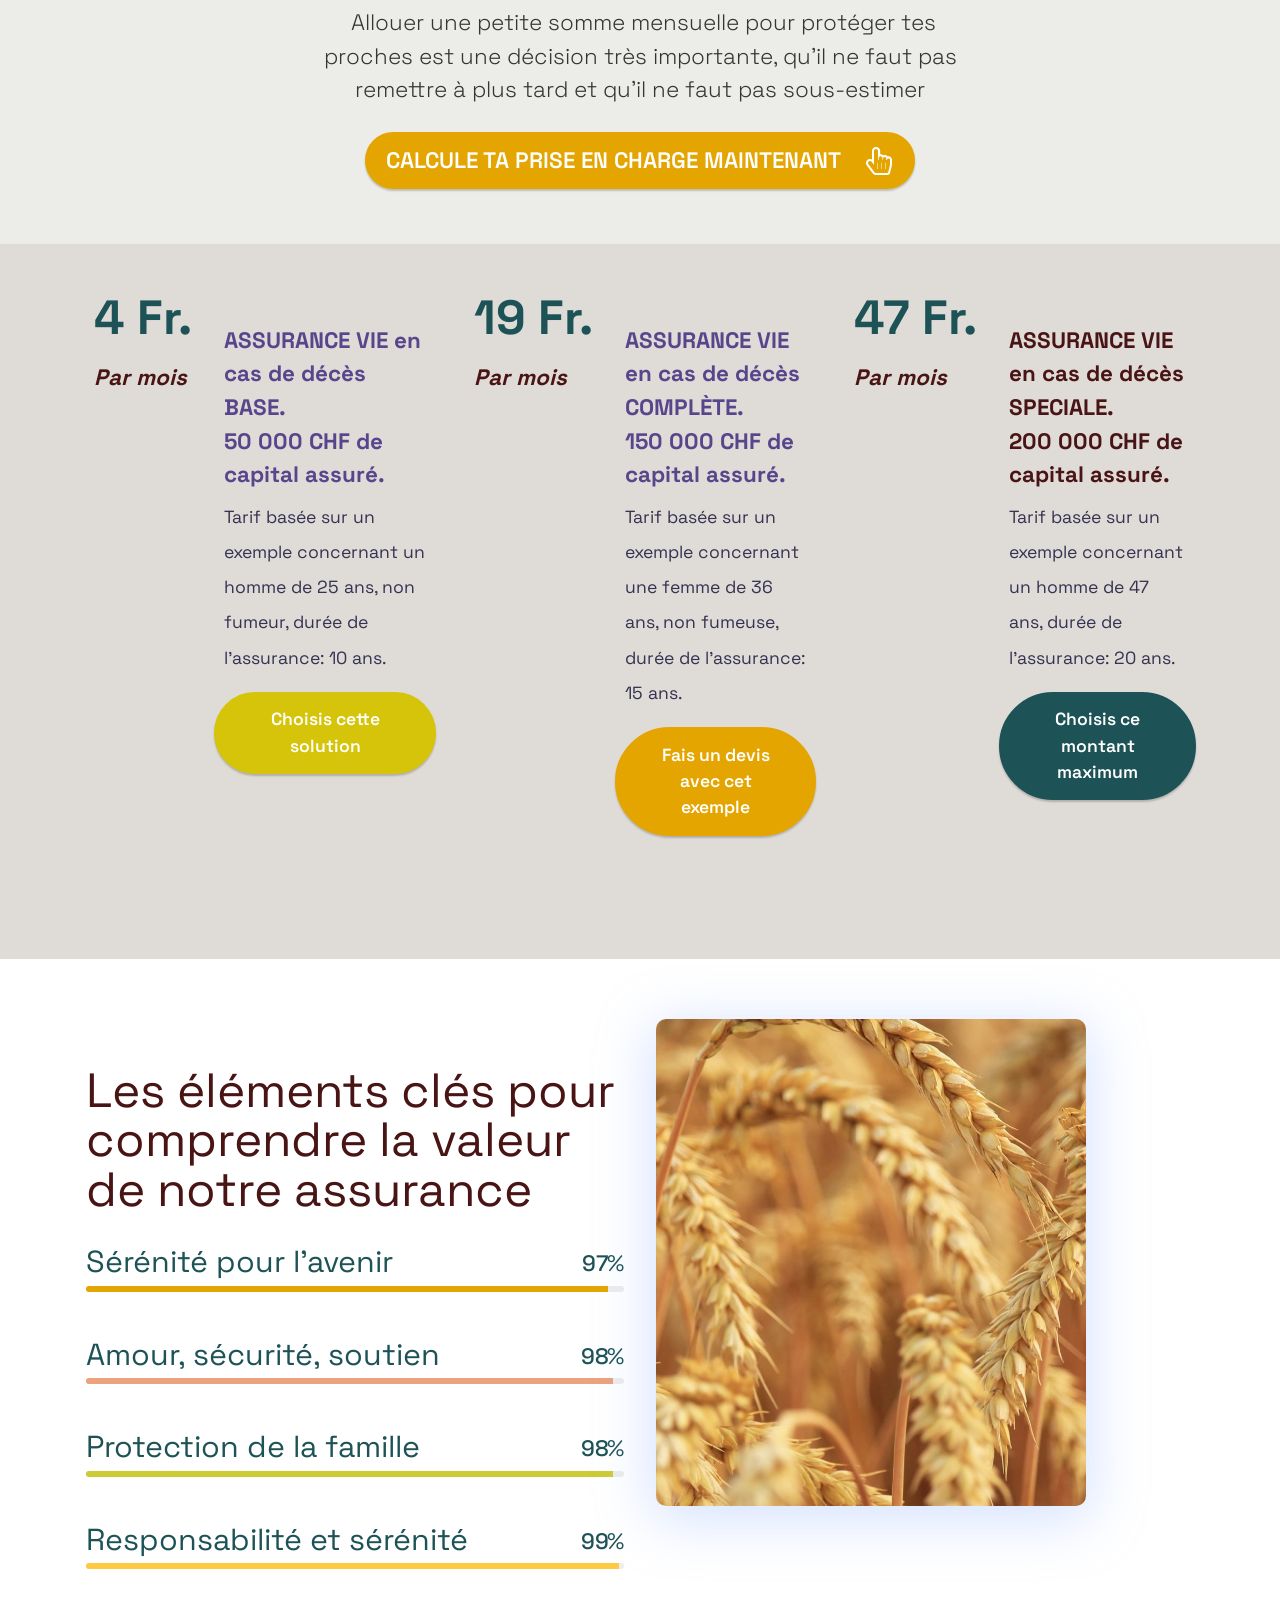
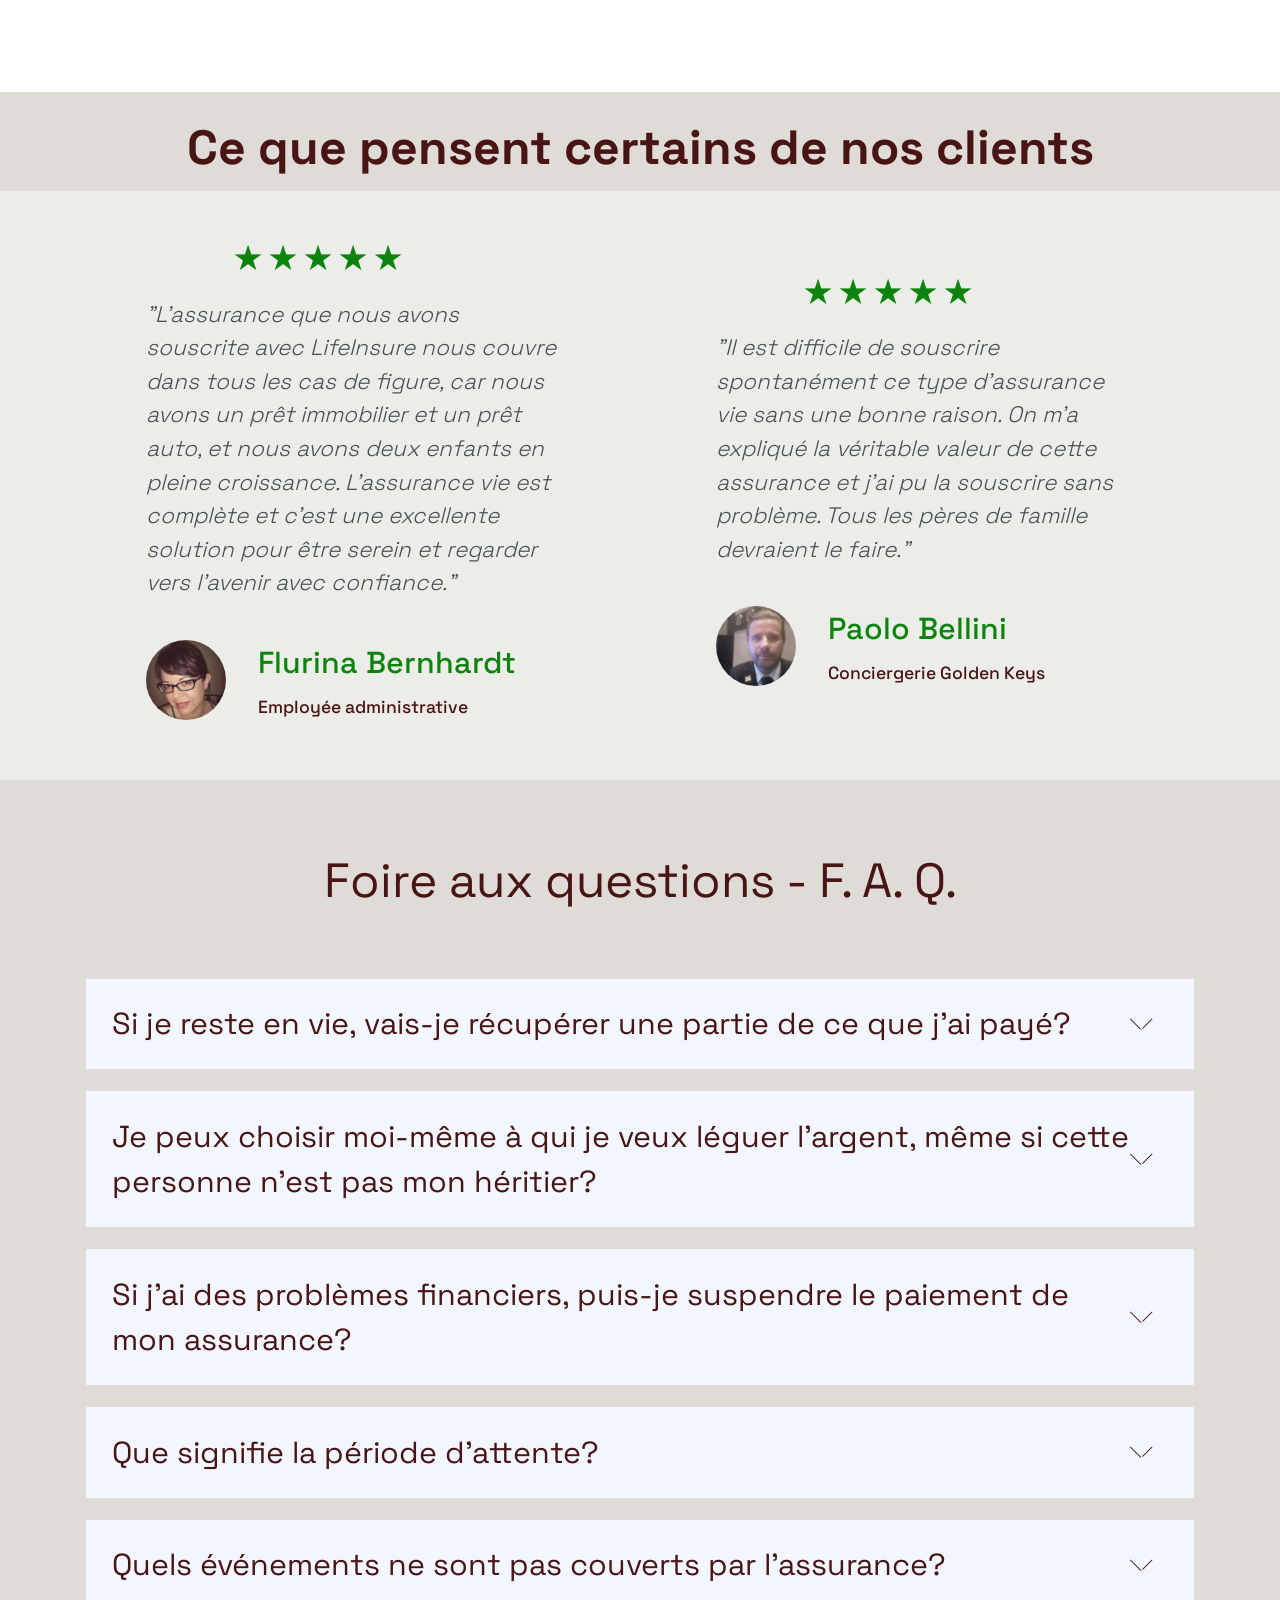
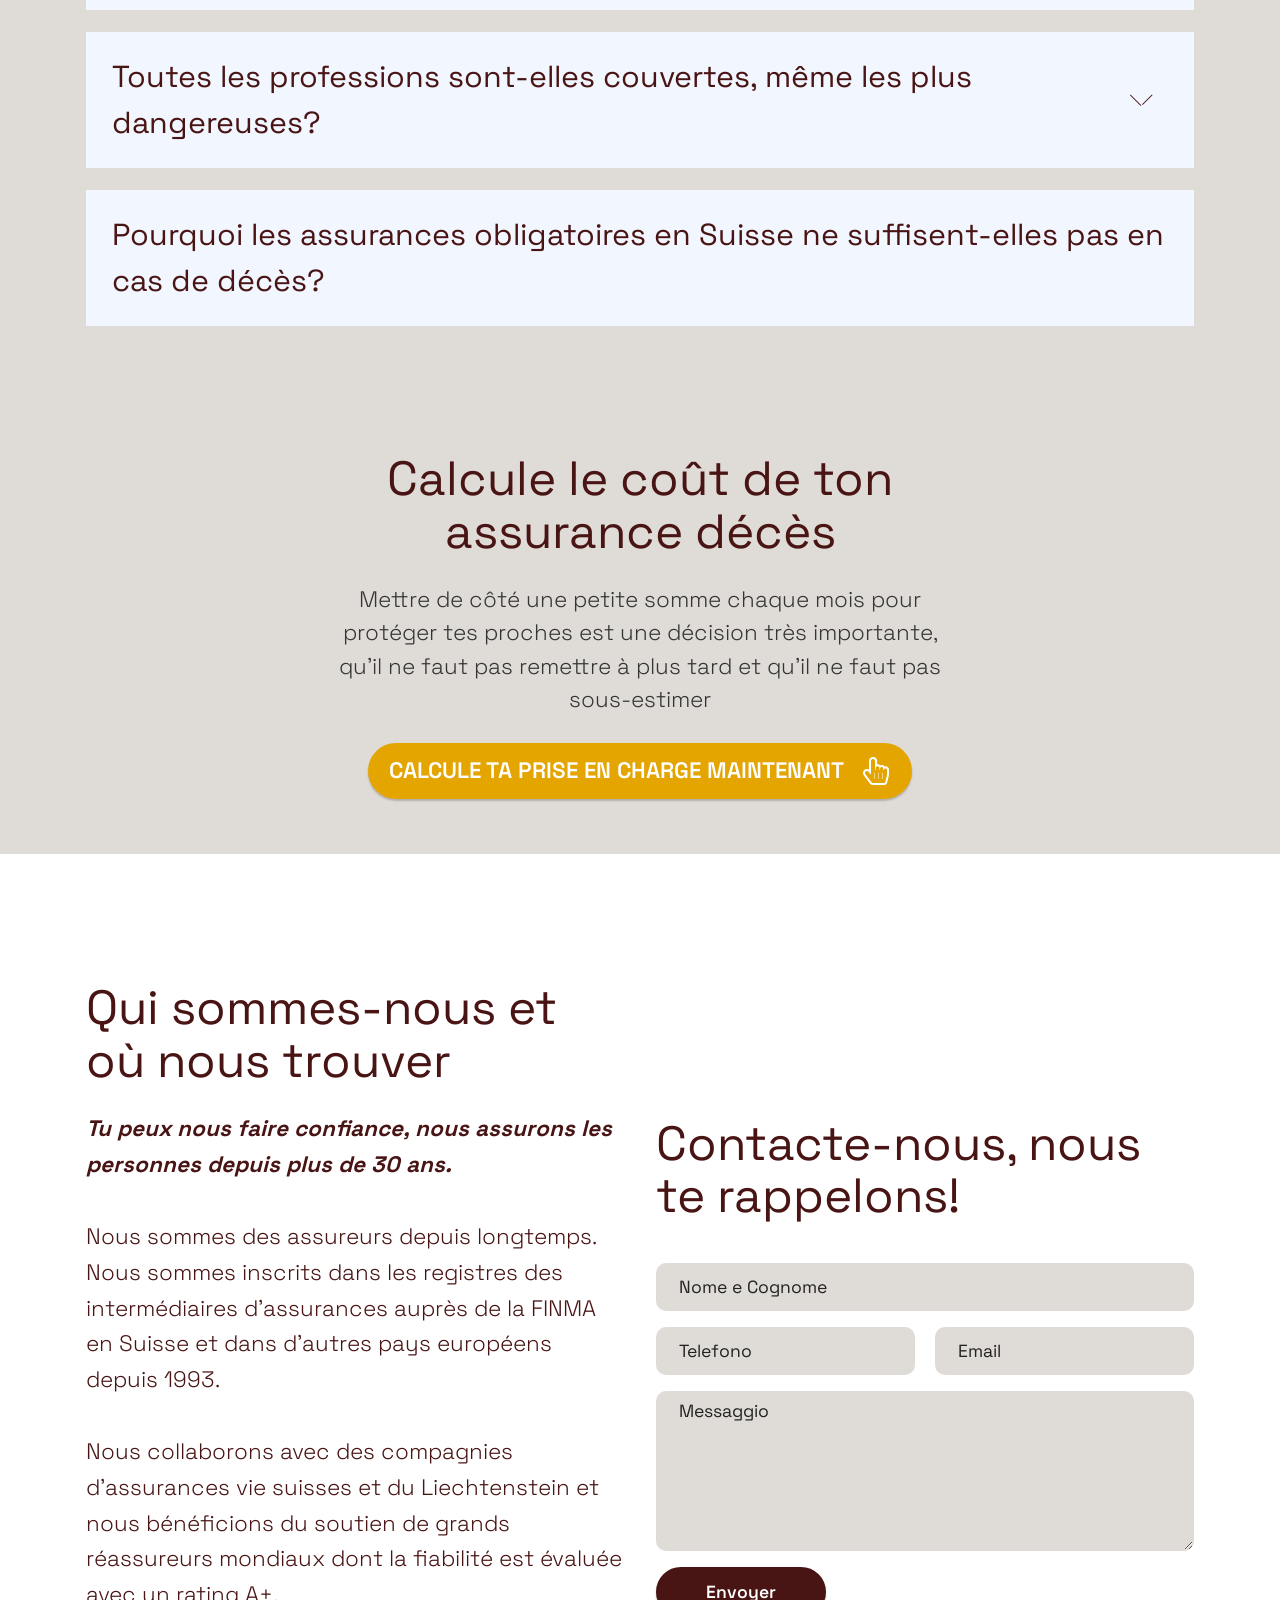
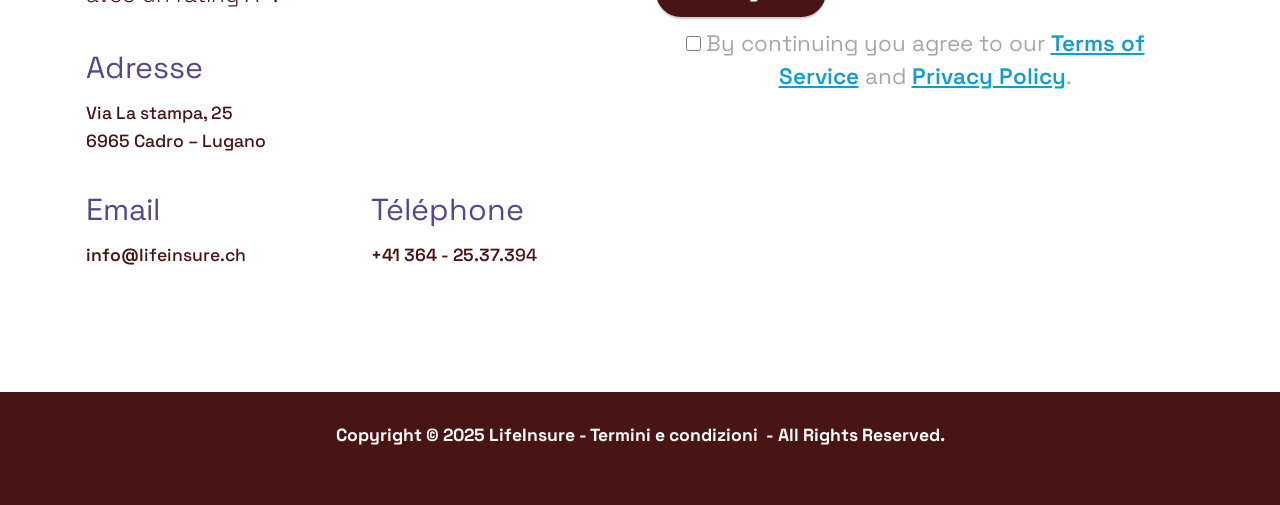
==== commit 824f629d: "create github pages" ====
--- a/index.html
+++ b/index.html
@@ -1028,7 +1028,7 @@
 
             <div class="col-lg-6 my-auto pb-4 mbr-form" data-form-type="formoid">
 <!--Formbuilder Form-->
-<form action="https://mobirise.eu/" method="POST" class="mbr-form form-with-styler" data-form-title="Form di PolizzaVita.io"><input type="hidden" name="email" data-form-email="true" value="ZhSkB+V52A9K3pshMxvgZw2W3I6pktlk+TCQrK6JYOgwI4w0IXV/HdvafL+4DkID1FEyfV3sK5ViDnejUqDq/fN1PnsShORxow4oHSr+zx/gTJNTllbZscdBtrCA4nGE.MPFEftZEyjDC2er4NhYPsRWxF/8ccxS9YukCwR5IrmRstvJuIag28VeAoM4uIXE+tnQRQplmAhS4o6OI+FDnxSBOD2jGTcRyDEMU5vwYEEgh/TbIr+/78Qrt9cIuawct">
+<form action="https://mobirise.eu/" method="POST" class="mbr-form form-with-styler" data-form-title="Form di PolizzaVita.io"><input type="hidden" name="email" data-form-email="true" value="zEICR5TDV09qOGfsSCLfo0fGlPF9fvmofX8PBaVntYTinS66IWLWukEYOmeTkMa43aPFh1wUr4tpgXzWQwvjj/TuaOv7fqWcVQ51gQ2700ns/ltCeUubKR00wIJ98jeE.bnsB//AA+/2EtrETwn6nrWc+JZO9F+Vfz/zEvN6aJJgM7kEnNgc3HUbm9Mg+bbgC6rp4aFLNpnd0CipiXCxxQsRi9chJ+MVkLdHB6JwfPJB0zuici6tlrXvfNwR8Kg1S">
 <div class="row">
 <div hidden="hidden" data-form-alert="" class="alert alert-success col-12">Grazie per averci inviato il tuo messaggio. Ti ricontattiamo a breve.</div>
 <div hidden="hidden" data-form-alert-danger="" class="alert alert-danger col-12">Oops...! some problem!</div>
@@ -1086,7 +1086,7 @@
             <div class="modal-content">
                 <div class="container position-static margin-center-pos">
                     <div class="modal-header pb-0">
-                        <h5 class="modal-title mbr-fonts-style display-5"><strong>La Verità che nessuno vuole sentire</strong><br><div><strong><br></strong></div><div><strong>
+                        <h5 class="modal-title mbr-fonts-style display-5"><strong>La vérité que personne ne veut entendre</strong><br><div><strong><br></strong></div><div><strong>
 </strong></div><div><strong>
 </strong></div><div><strong>
 </strong></div><div><strong>
@@ -1120,52 +1120,60 @@
                     </div>
 
                     <div class="modal-body">
-                        <p class="mbr-text mbr-fonts-style display-7"><strong><em>Ti vorremmo dire che ciò che stai per leggere è una finzione, una storia creata per scuoterti o per spingerti a riflettere sul perché una polizza vita caso morte sia essenziale.
-<br>
-<br>Ma non possiamo. Quella che ti raccontiamo è una storia vera.
-</em></strong><br>
-<br>Una storia che, con piccole variazioni, ogni assicuratore conosce fin troppo bene. Cambiano i luoghi, i nomi, le circostanze, ma l'epilogo è sempre lo stesso: il rimpianto, straziante e definitivo, di chi non ha protetto ciò che aveva di più caro prima che fosse troppo tardi.
-<br>
-<br><strong>Immagina
+                        <p class="mbr-text mbr-fonts-style display-7"><em><strong>Nous aimerions te dire que ce que tu vas lire est une fiction, une histoire inventée pour te choquer ou te faire réfléchir sur l’importance d’une assurance vie en cas de décès.<br><br>Mais nous ne le pouvons pas. L’histoire que nous te racontons est une histoire vraie.</strong></em><br>
+<br>Une histoire que chaque assureur connaît trop bien, avec des variantes mineures. Les lieux, les noms et les circonstances changent, mais la fin est toujours la même: le regret, déchirant et définitif, de n’avoir pas protégé ce qui te tenait le plus à cœur avant qu’il ne soit trop tard.
+<br>
+<br><strong>Imagine
 </strong><br>
-<br>Fermati un istante. Chiudi gli occhi e poniti una domanda:
-<br>
-<br><strong><em>"Se domani non ci fossi più, che ne sarebbe della mia famiglia?"
-</em></strong><br>
-<br>È una domanda che quasi nessuno si pone. Perché è scomoda, dolorosa, spaventosa. Ma ignorarla non la rende meno reale.
-<br>
-<br><em>Pensa per un momento:</em> un incidente d’auto, un infarto fulminante, una malattia inaspettata. E all’improvviso, la tua famiglia si ritrova senza di te. Un'ipoteca da pagare, figli piccoli da crescere, sogni infranti ed un futuro incerto.
-<br>
-<br><em><strong>Perché ci dimentichiamo del peggio?
+<br>Arrête-toi une seconde. Ferme les yeux et pose-toi la question suivante:
+<br>
+<br><em><strong>"Que deviendrait ma famille si je venais à disparaître demain?"
 </strong></em><br>
-<br>Tutti assicurano ciò che vedono: la casa, l’auto, i viaggi. Ma il pensiero della propria prematura scomparsa sembra troppo lontano, troppo difficile da affrontare. Così si scaccia via l’idea, con un gesto della mano, quasi come fosse un pensiero inutile.
-<br>
-<br><strong>Eppure, la realtà non si scaccia.</strong><br><br>Quando arriva, si abbatte come una tempesta senza preavviso. E allora, chi resterà a raccogliere i pezzi?
-<br>
-<br><strong>La storia che ci perseguita
+<br>C’est une question à laquelle presque personne ne pense. Elle est en effet désagréable, douloureuse, effrayante. Mais l’ignorer ne l’empêche pas d’être une réalité.
+<br>
+<br>Pense un peu à ce qui pourrait arriver: un accident de voiture, un infarctus, une maladie soudaine. Et tout à coup, ta famille se retrouve sans toi. Un crédit immobilier à rembourser, des enfants en bas âge à élever, des rêves brisés et un avenir incertain.
+<br>
+<br>Pourquoi ne pensons-nous pas à ce qui pourrait arriver de pire?
+<br>
+<br>Nous assurons tous ce que nous voyons  la maison, la voiture, les voyages. Mais l’idée de notre propre mort prématurée semble trop lointaine, trop difficile à envisager. Alors, on la chasse d’un revers de main, comme si c’était un sujet sans importance.
+<br>
+<br>Mais la réalité ne se laisse pas chasser.
+<br>
+<br>Quand elle arrive, elle s’abat sur toi comme une tempête, sans prévenir. Et alors, qui restera pour ramasser les morceaux?
+<br>
+<br>L’histoire qui te poursuit
+<br>
+<br>C’était en 2011. Une femme est venue dans notre agence. Elle était pâle, dévastée, avec deux petits enfants accrochés à ses côtés. Elle nous a demandé, d’une voix faible, si nous pouvions lui parler en privé d’une question très importante.
+<br>
+<br>Elle nous a dit que son mari était mort d’un coup et qu’elle était venue nous voir parce qu’elle savait qu’il avait souscrit une assurance pour protéger sa famille.
+<br>
+<br>
+<br>Nous nous sommes mis immédiatement à sa disposition et avons vérifié les informations en quelques minutes. Le résultat a été un choc: son mari avait bien souscrit une assurance chez nous, mais il avait choisi une assurance qui ne couvrait que les accidents. <br><br>Or, il n’était pas mort dans un accident. Il avait fait un infarctus mortel.
+<br>
+<br>Lorsque nous lui avons annoncé la triste vérité, elle a éclaté en sanglots. Et ses enfants aussi, effrayés par la réaction de leur mère.
+<br>
+<br>Le silence qui a suivi dans le bureau était insupportable. Aucun d’entre nous n’arrivait à parler.
+<br>
+<br>Nous nous sentions vaincus, impuissants.
+<br>
+<br>Nous nous sommes alors souvenus que nous avions proposé à son mari, quelques années auparavant, une assurance vie complète, qui aurait vraiment protégé sa famille. La seule assurance qui aurait pu le faire  Mais pour économiser quelques centaines de francs par an, il avait choisi une assurance moins chère, qui ne couvrait que les accidents.
+<br>
+<br>Et cette décision a tout changé.
+<br>
+<br>Un petit geste, une décision qui semblait anodine, mais qui a malheureusement fait une grande différence
+<br>
+<br>Depuis ce jour, nous avons fait une promesse à nous-mêmes, dans l’agence: plus jamais d’hésitations.
+<br>
+<br>Plus jamais peur de parler de la mort, même si c’est un sujet difficile.
+<br>
+<br>Parce que notre mission n’est pas de vendre des assurances, mais de protéger les familles, de leur offrir un filet de sécurité quand tout semble perdu.
+<br>
+<br>Pour quelques centaines de francs par an, une assurance vie en cas de décès peut transformer une tragédie en un moment d’espoir. C’est un acte d’amour envers les personnes que tu aimes, une garantie qui restera quand tu ne seras plus là.
+<br>
+<br><strong>Réfléchis-y.
 </strong><br>
-<br>Era il 2011. Una donna entrò in agenzia. Pallida, devastata, con due bambini piccoli aggrappati al suo fianco. Ci chiese, con un filo di voce, se potevamo ascoltarla in privato per una faccenda molto seria. <br><br>Ci disse che suo marito era morto improvvisamente e lei era venuta da noi perchè sapeva che lui aveva stipulato una polizza per proteggerli.
-<br>
-<br>Ci mettemmo subito a sua completa disposizione ed in pochi minuti verificammo la situazione. <strong>L’esito fu un colpo al cuore</strong>: suo marito aveva si una polizza con noi, ma aveva scelto una assicurazione che copriva solo gli infortuni. Ma lui non era morto per un incidente. Era stato un infarto letale.
-<br>
-<br>Quando le comunicammo la cruda realtà, la donna scoppiò a piangere. E con lei <em>(impauriti dalla reazione della mamma)</em>, anche i suoi bambini. <br><br><em>Il silenzio che calò nell’ufficio fu insopportabile. Nessuno di noi riusciva a parlare.
+<br><em>Économiser sur la sécurité de ta famille est un risque qu’il ne vaut jamais la peine de prendre.
 </em><br>
-<br><strong>Ci sentivamo sconfitti, impotenti.
-</strong><br>
-<br>Ricordammo poi che, tempo prima, avevamo proposto al marito una polizza vita caso morte completa, quella che avrebbe davvero protetto la sua famiglia. L'unica polizza che lo avrebbe fatto! Ma lui, per risparmiare qualche centinaio di Franchi l’anno, aveva scelto una via più economica, quella della sola polizza infortuni.
-<br>
-<br><strong>E quella scelta aveva cambiato tutto.
-<br></strong>
-<br><em>Un piccolo gesto, una decisone all'apparenza innocua, che purtroppo ha fatto una grande differenza
-</em><br>
-<br>Da quel giorno, noi in agenzia abbiamo fatto una promessa a noi stessi: mai più esitazioni. <br><br>Mai più paura di parlare della morte, per quanto sia un argomento difficile. <br><br>Perché il nostro compito non è vendere polizze: è proteggere famiglie, offrire loro un’àncora di salvezza quando tutto sembra perduto.
-<br>
-<br>Con poche centinaia di Franchi all’anno, una polizza vita caso morte può trasformare una tragedia in un momento di speranza. È un gesto di amore verso chi ami, una certezza che resterà quando tu non ci sarai più.
-<br>
-<br><strong>Riflettici.
-</strong><br>
-<br><em>Risparmiare sulla sicurezza della tua famiglia è un rischio che non vale mai la pena di correre.</em><br>
-<br>
 <br></p>
 
                         <div>
@@ -1179,7 +1187,7 @@
                     </div>
 
                     <div class="modal-footer">
-                        <div class="mbr-section-btn"><a class="btn btn-md btn-primary display-4" href="index.html#title02-f">Per chiudere clicca sulla X in alto a destra, oppure da computer, fuori da questo popup.</a></div>
+                        <div class="mbr-section-btn"><a class="btn btn-md btn-primary display-4" href="index.html#title02-f">Pour fermer la fenêtre, clique sur la croix en haut à droite, ou sur le bouton en bas à droite de la fenêtre si tu utilises un ordinateur.</a></div>
                     </div>
                 </div>
             </div>
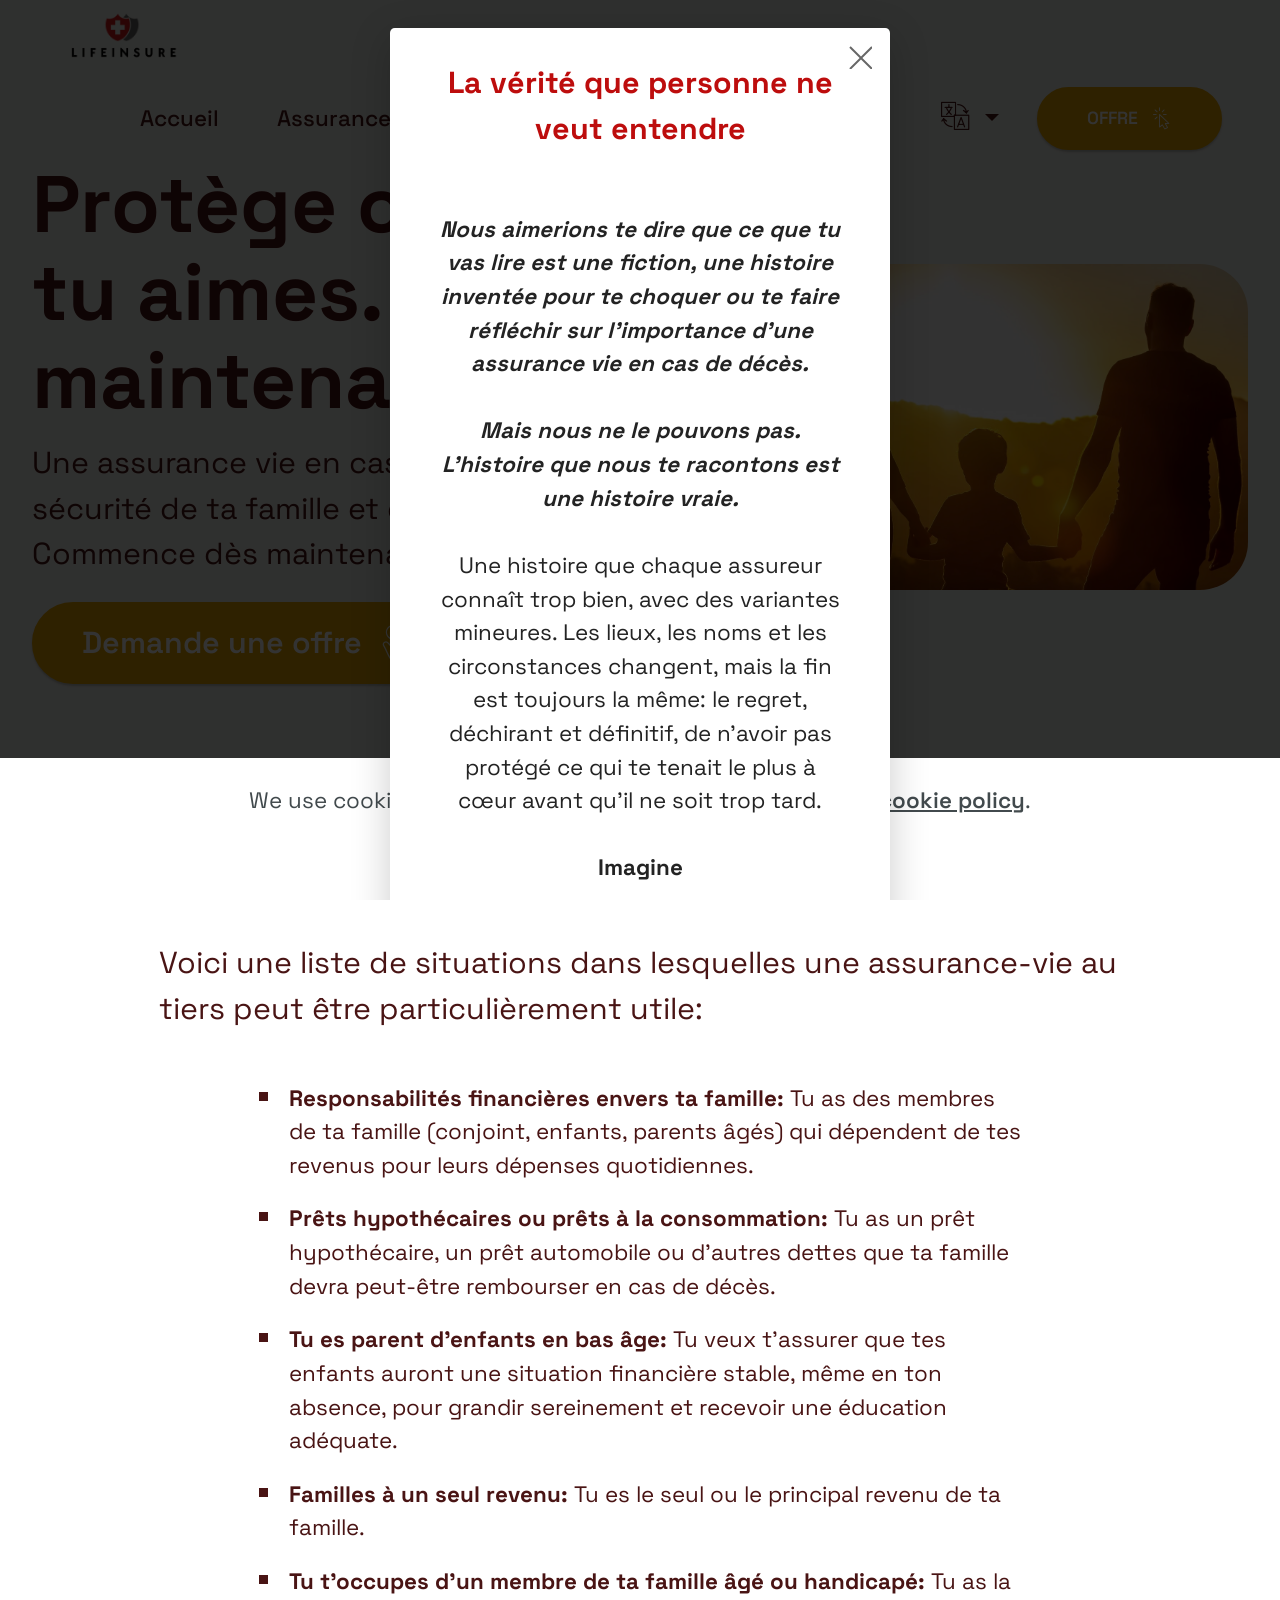
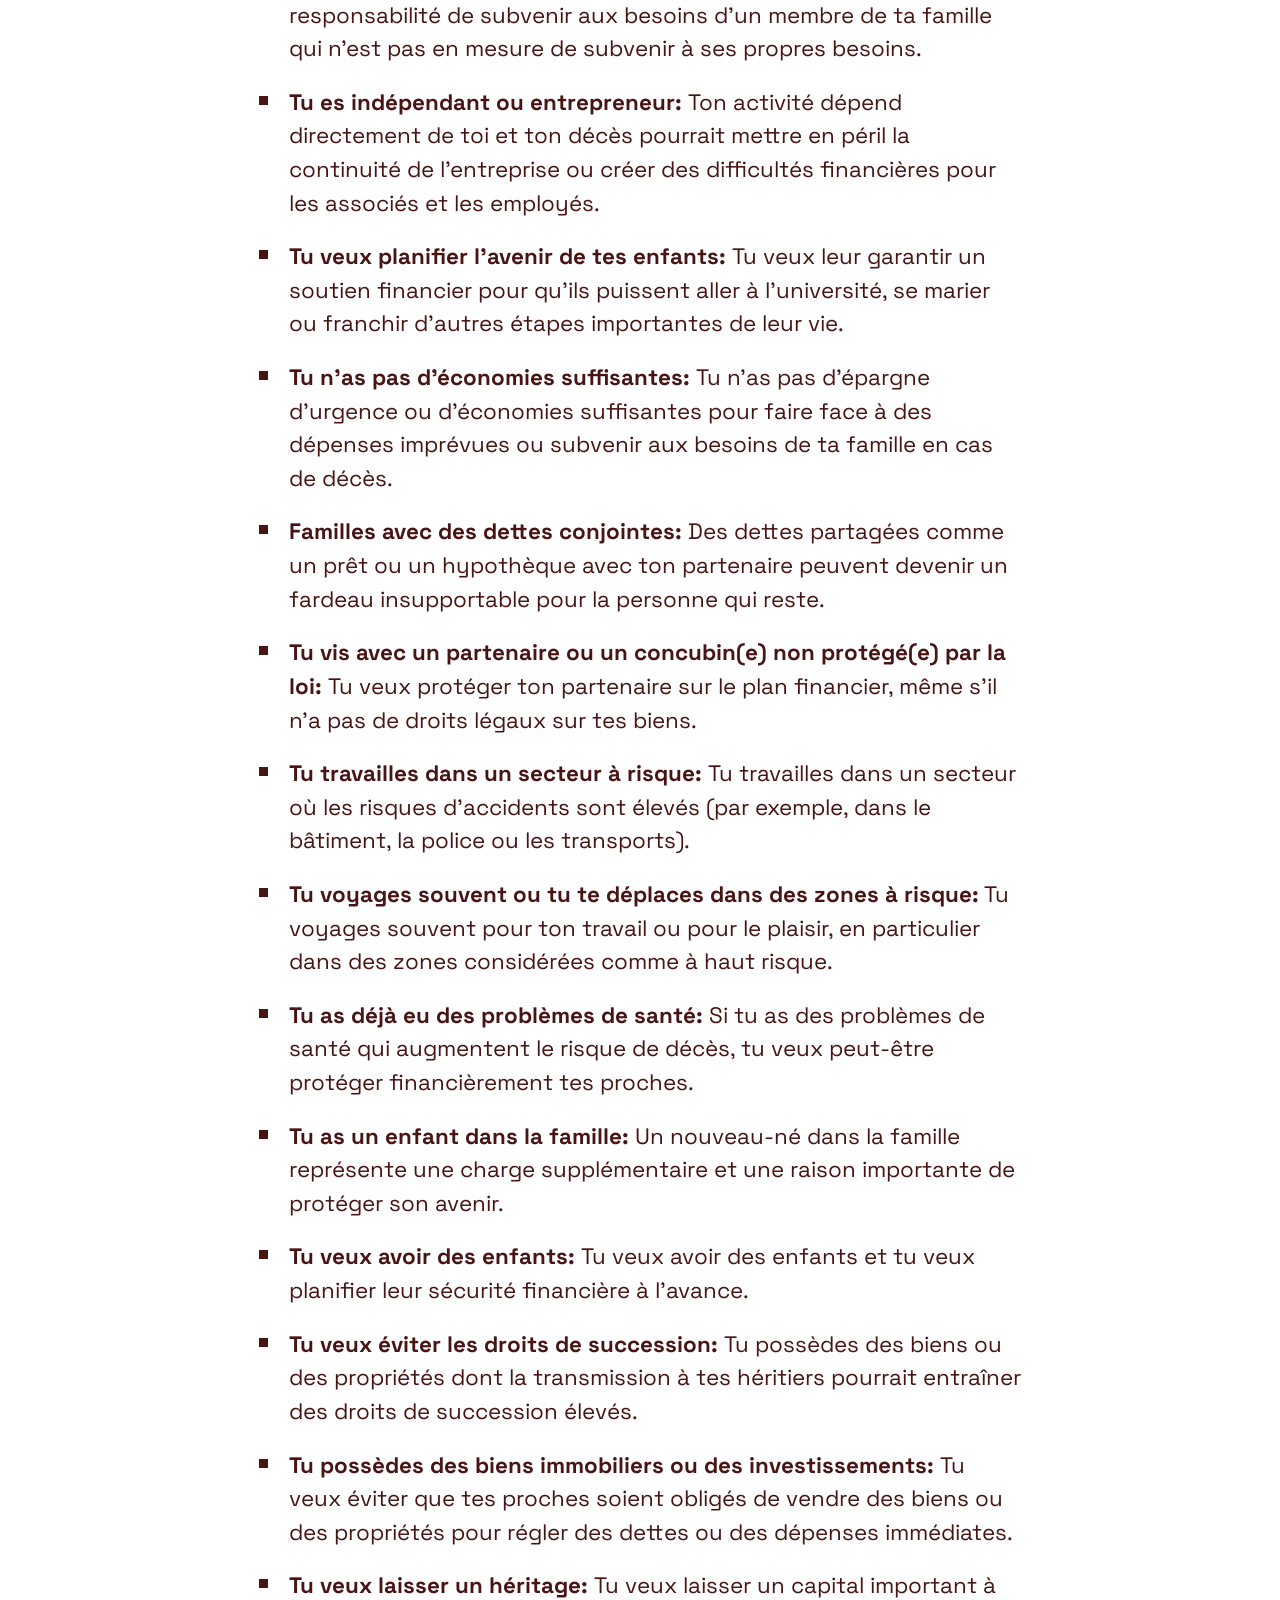
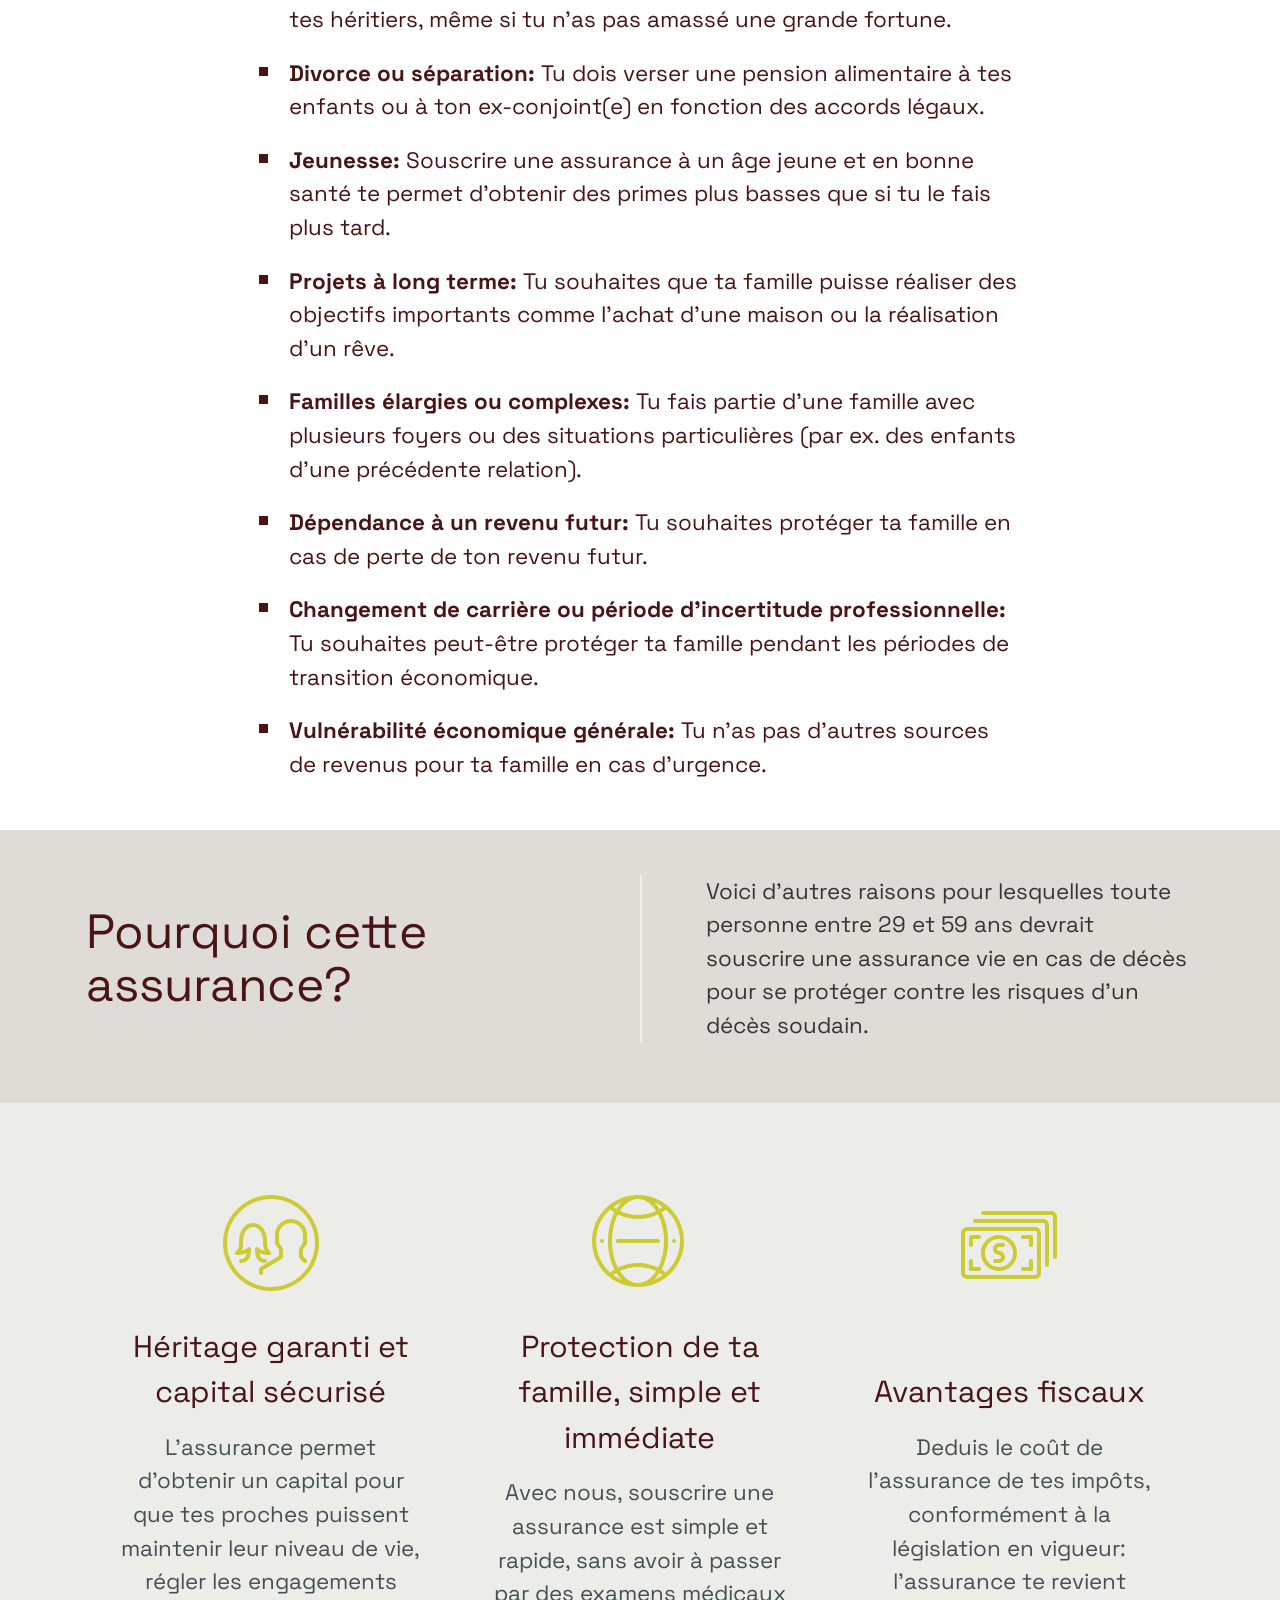
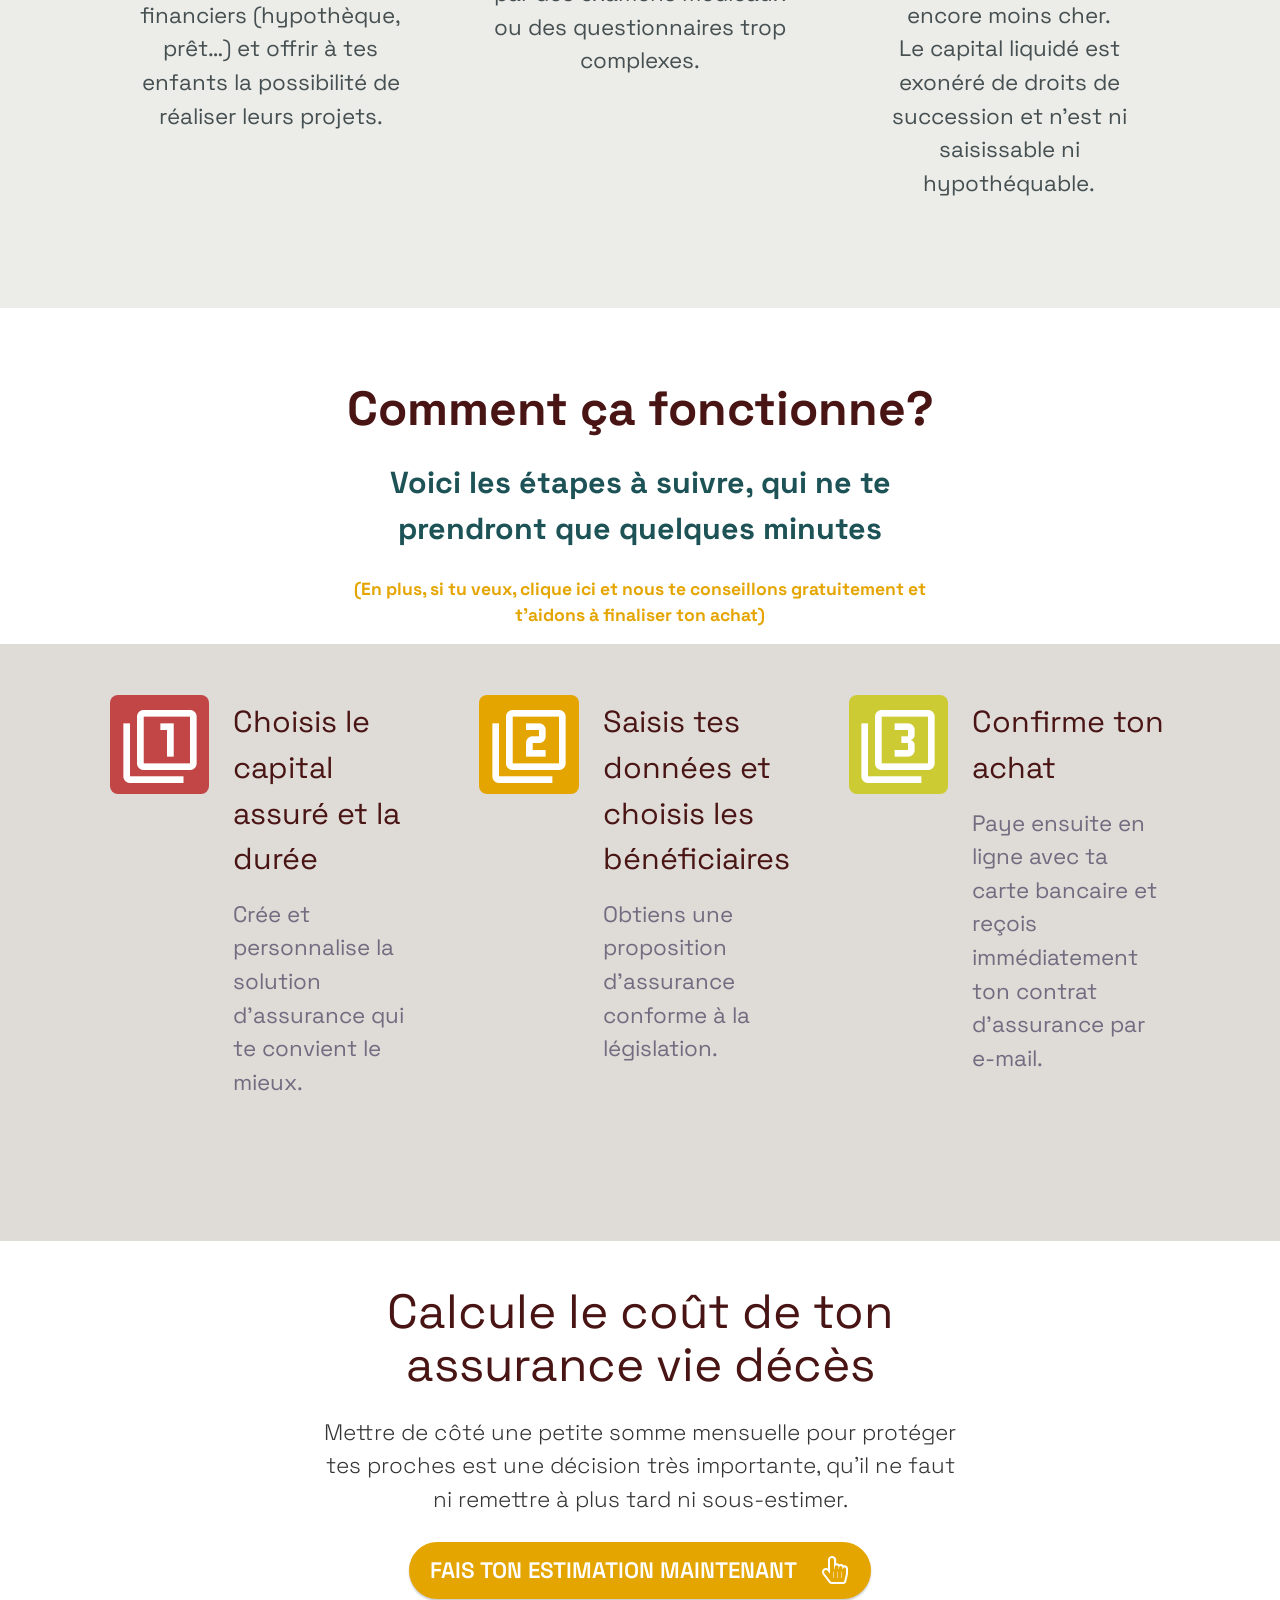
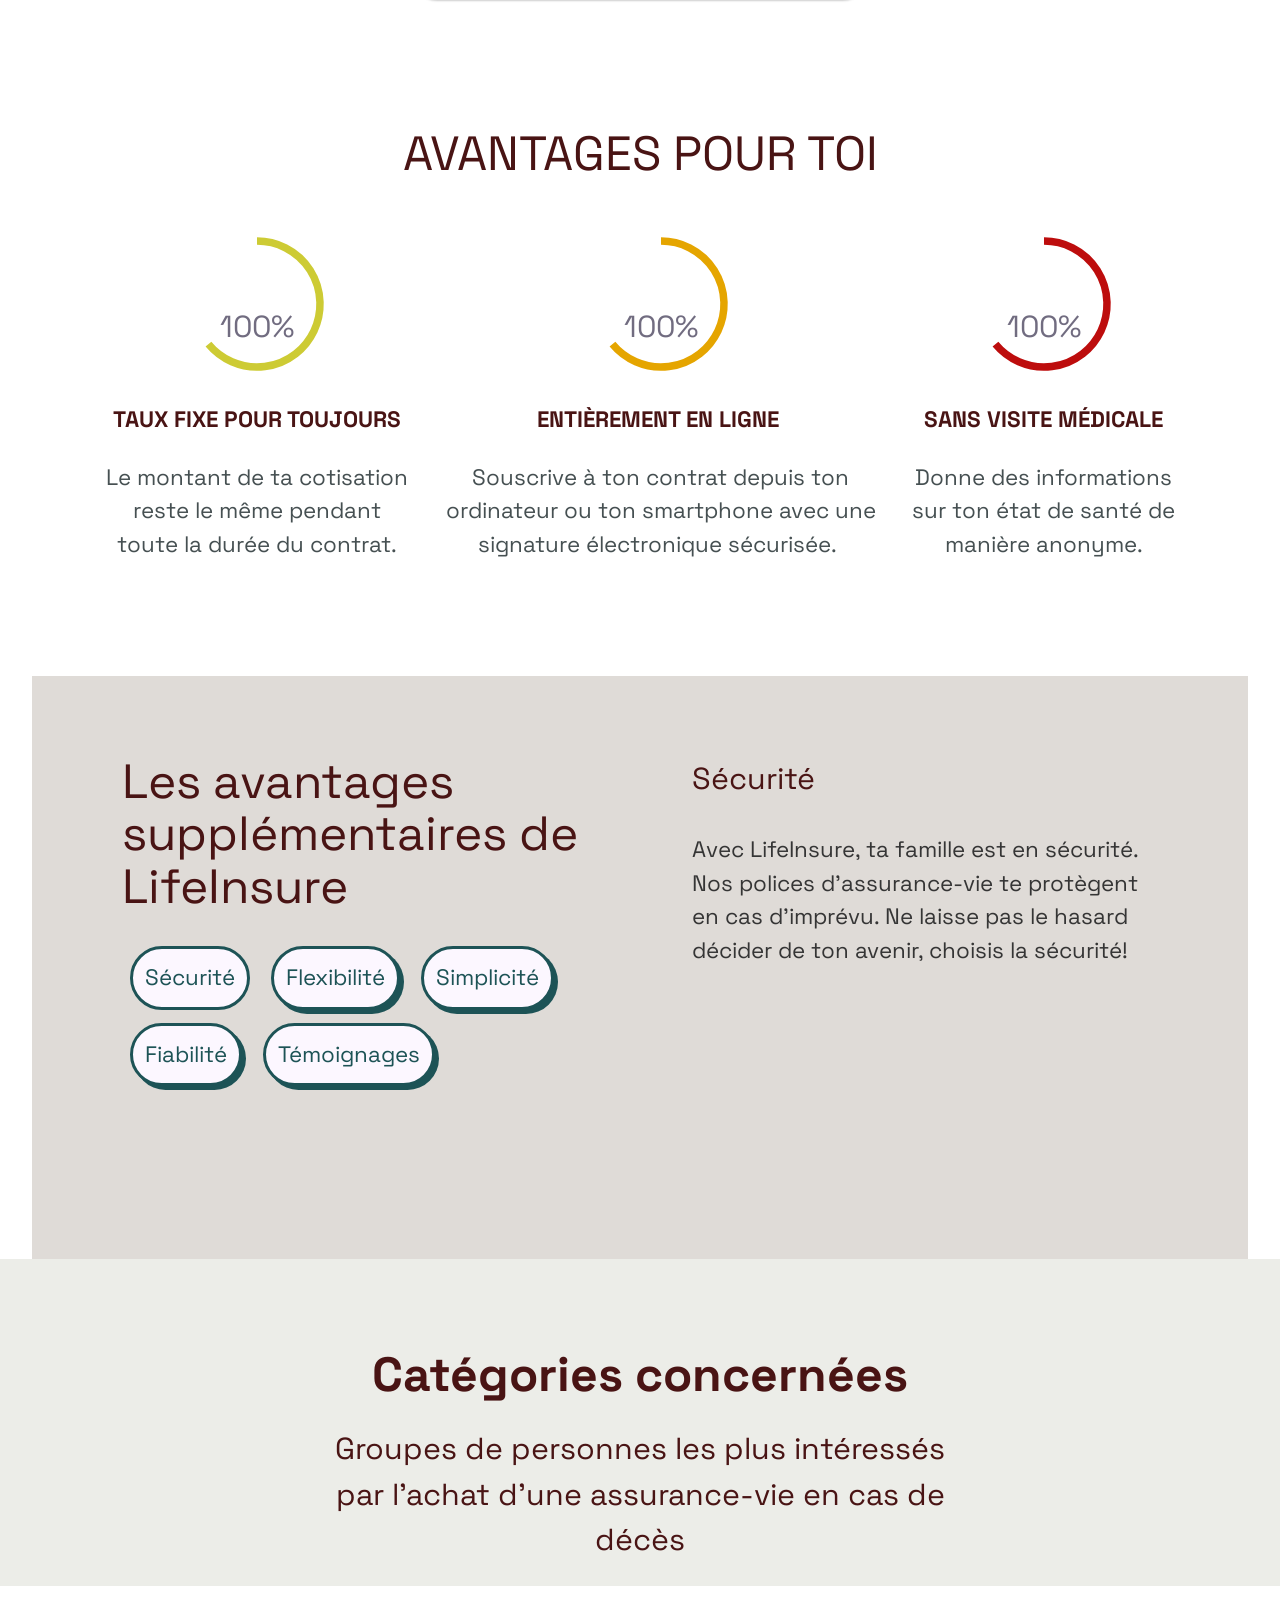
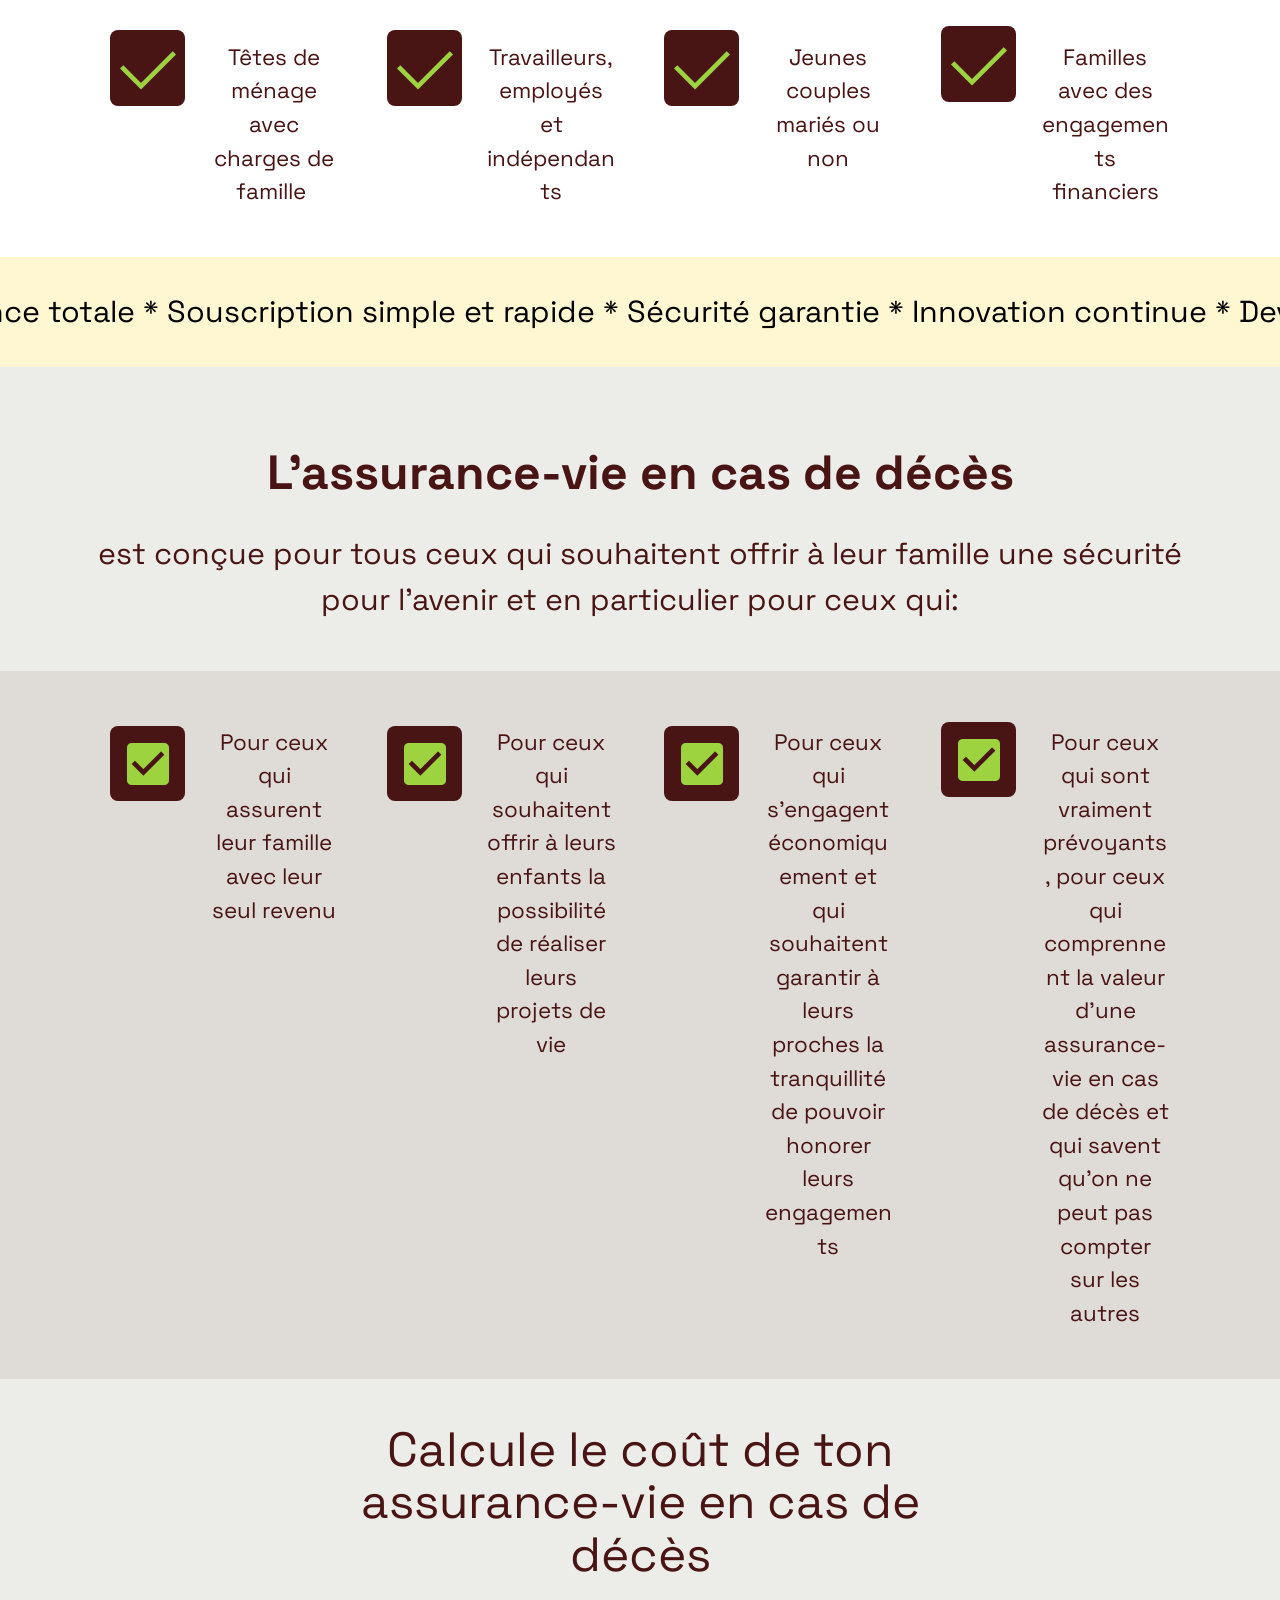
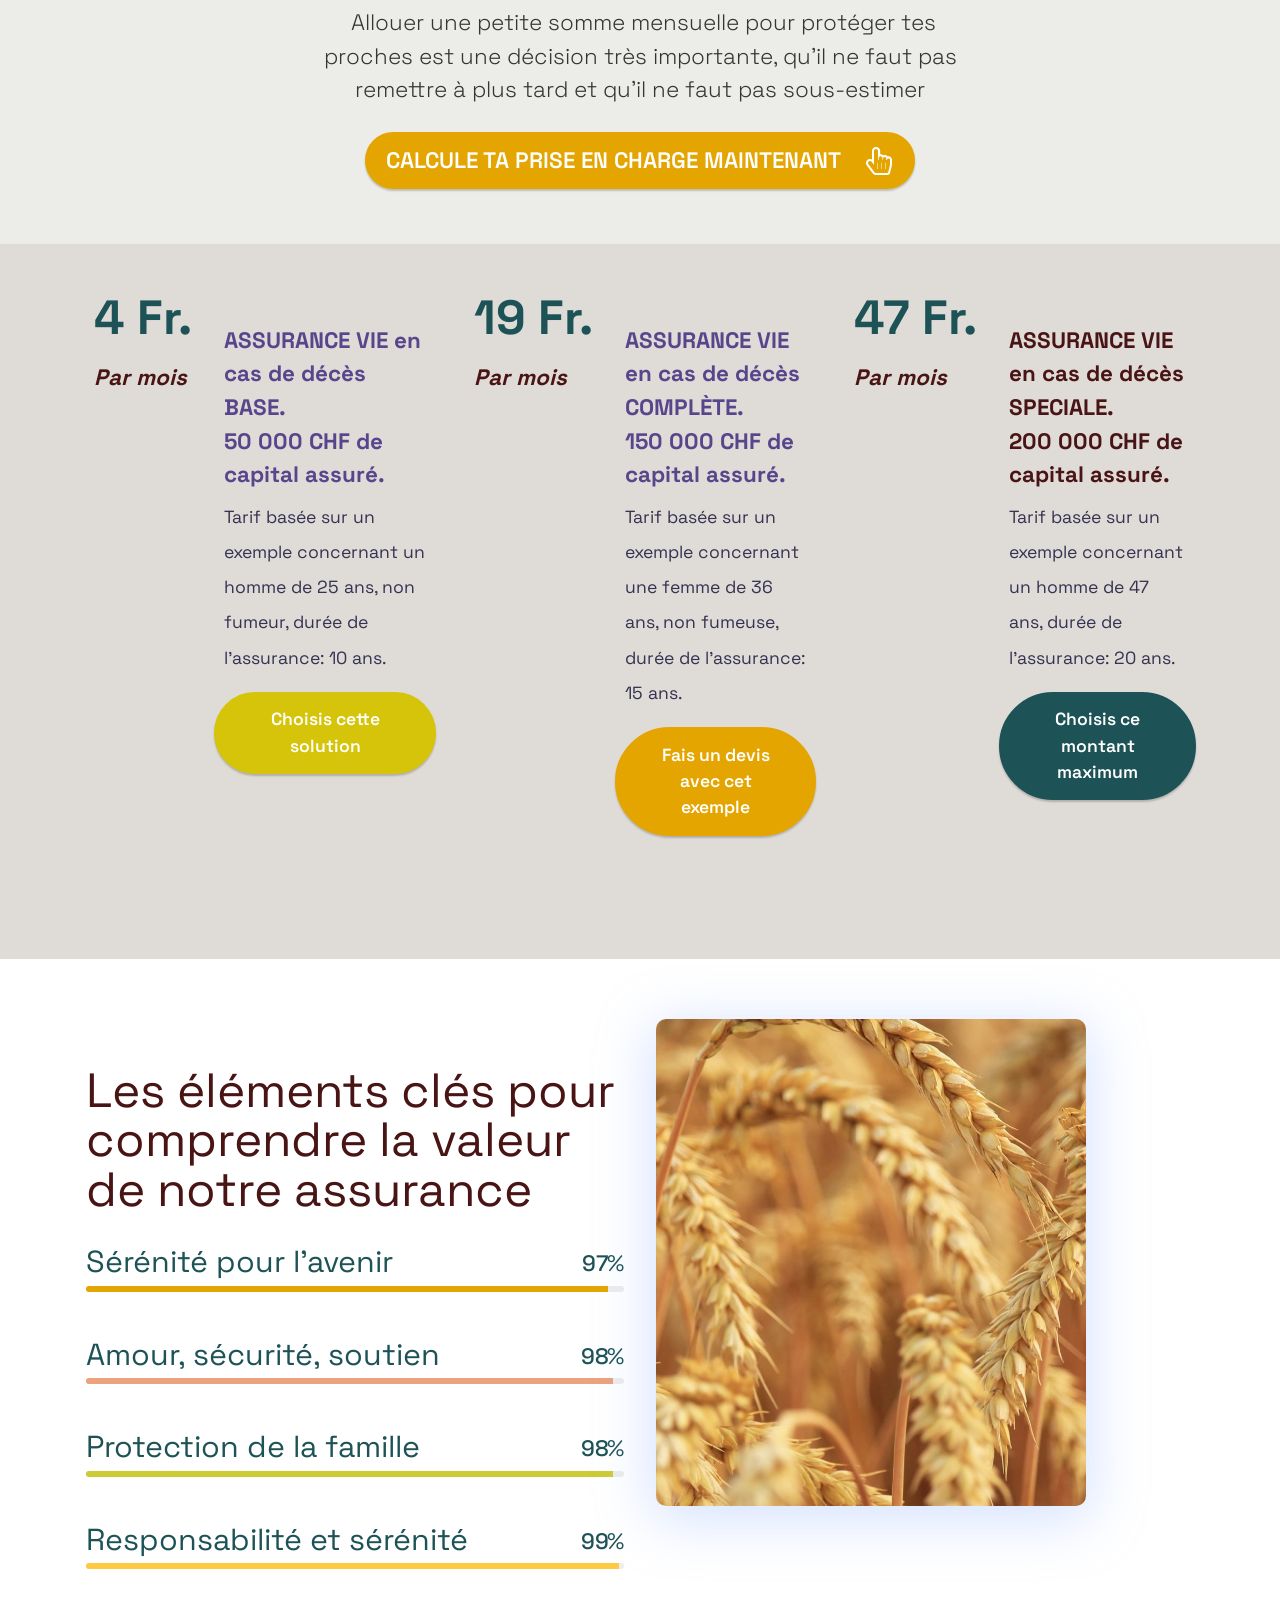
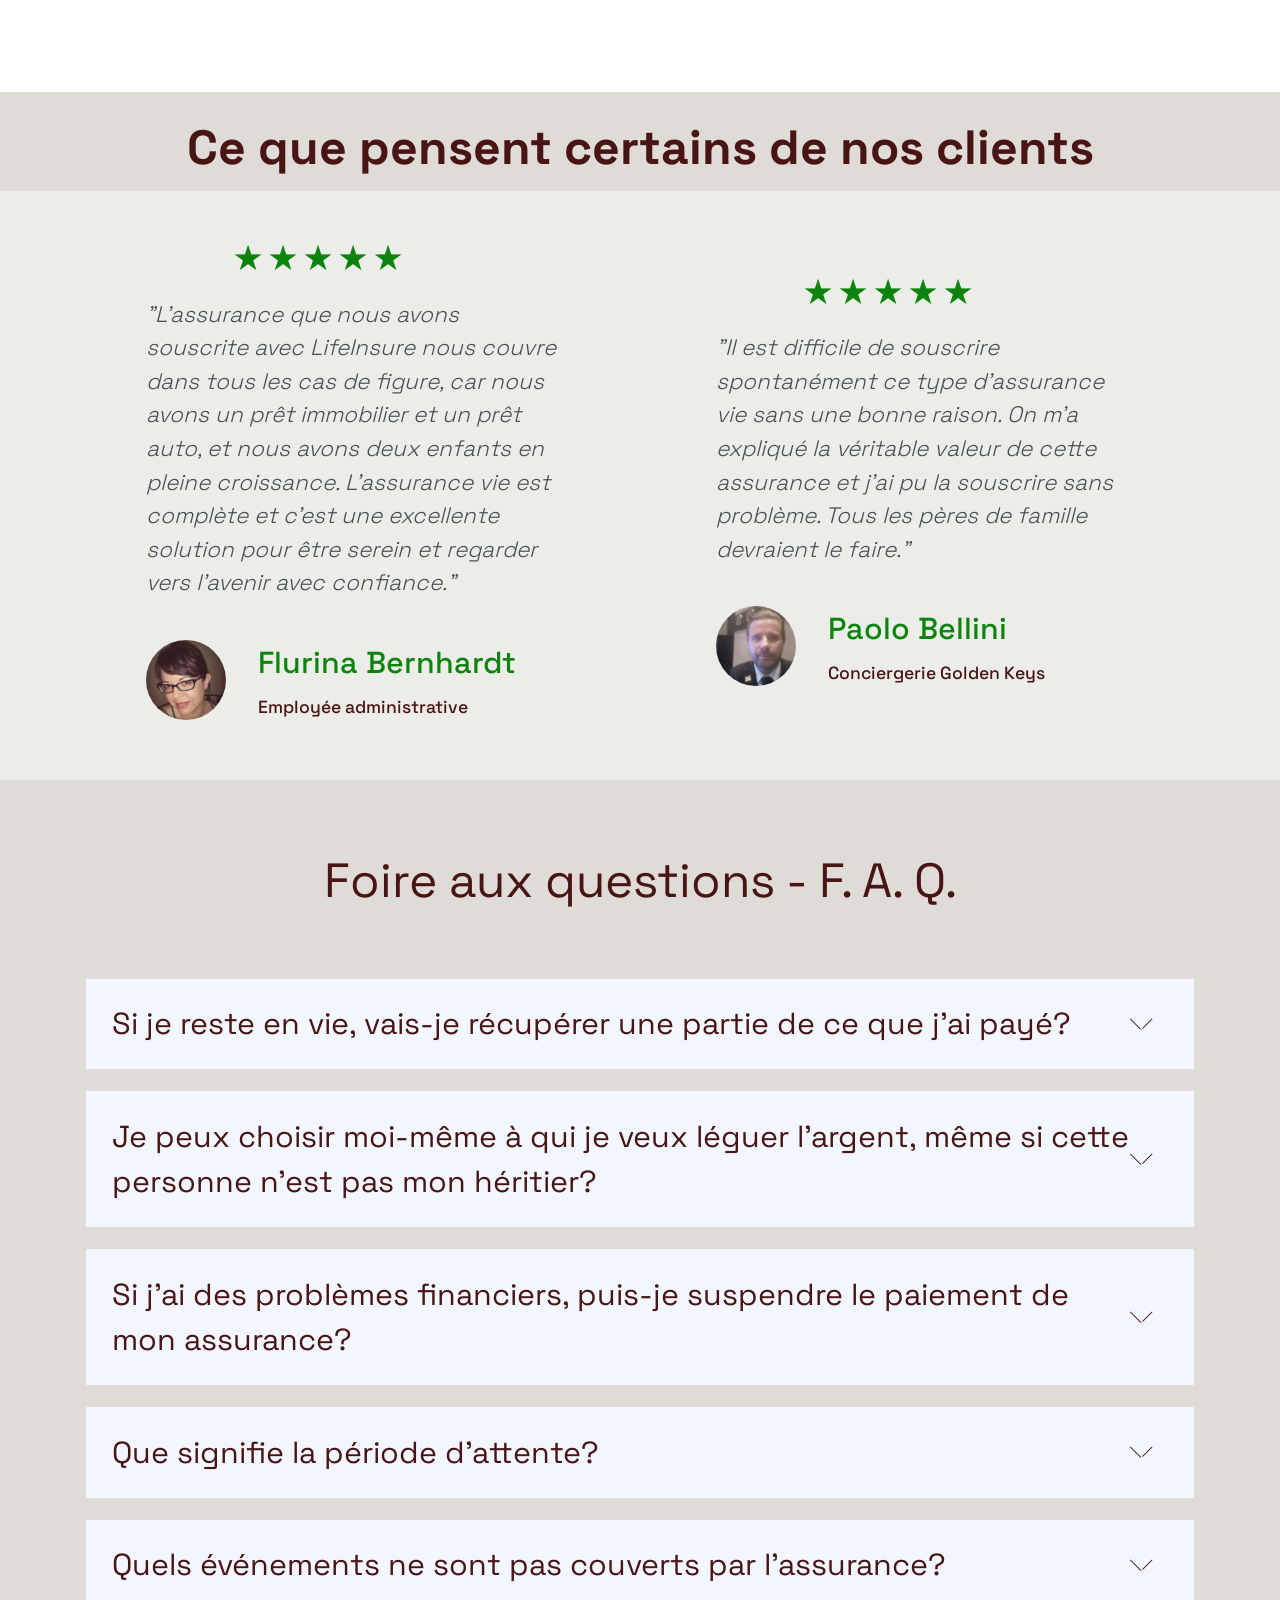
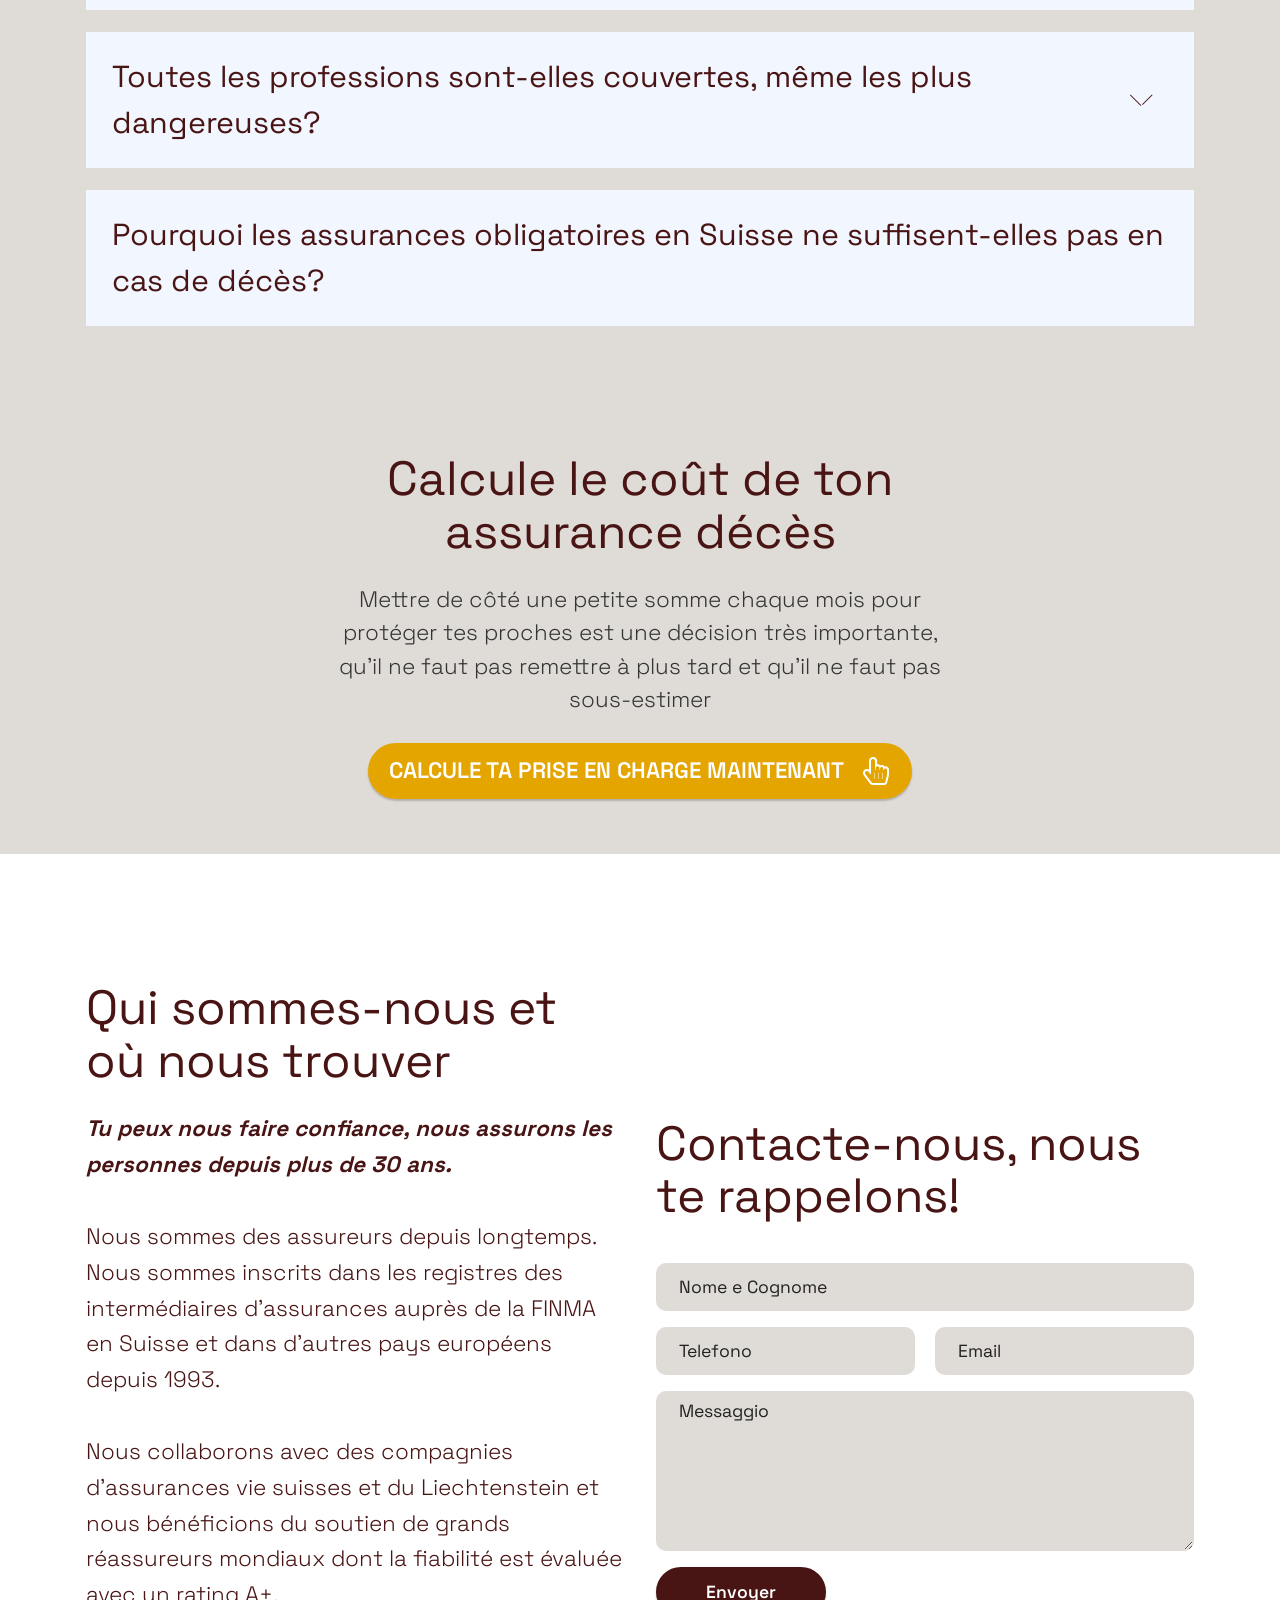
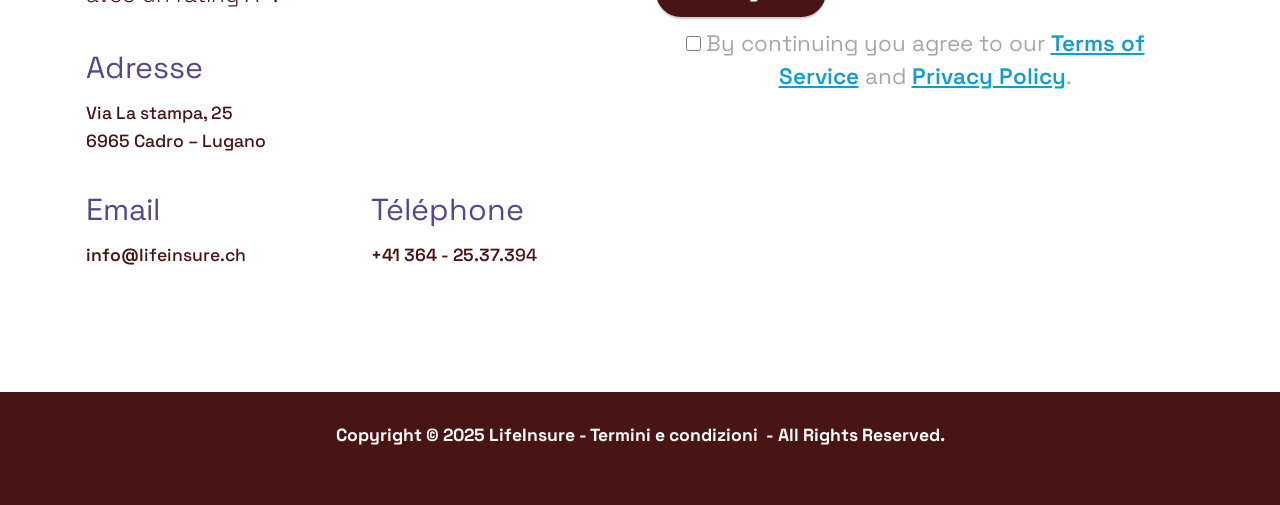
==== commit b550de97: "create github pages" ====
--- a/index.html
+++ b/index.html
@@ -1028,7 +1028,7 @@
 
             <div class="col-lg-6 my-auto pb-4 mbr-form" data-form-type="formoid">
 <!--Formbuilder Form-->
-<form action="https://mobirise.eu/" method="POST" class="mbr-form form-with-styler" data-form-title="Form di PolizzaVita.io"><input type="hidden" name="email" data-form-email="true" value="zEICR5TDV09qOGfsSCLfo0fGlPF9fvmofX8PBaVntYTinS66IWLWukEYOmeTkMa43aPFh1wUr4tpgXzWQwvjj/TuaOv7fqWcVQ51gQ2700ns/ltCeUubKR00wIJ98jeE.bnsB//AA+/2EtrETwn6nrWc+JZO9F+Vfz/zEvN6aJJgM7kEnNgc3HUbm9Mg+bbgC6rp4aFLNpnd0CipiXCxxQsRi9chJ+MVkLdHB6JwfPJB0zuici6tlrXvfNwR8Kg1S">
+<form action="https://mobirise.eu/" method="POST" class="mbr-form form-with-styler" data-form-title="Form di PolizzaVita.io"><input type="hidden" name="email" data-form-email="true" value="nCsElYeqAyAVjz6cVVSBlbPFJX+l5NdrKbMTS8FWXVfw+0cWoPKGiUSbUvcVRCHbRTH6CvfxOvQMO1GcBGCZ7JcYQ1yeBaJREW1evzZ1KJ6xPB73up80KZM8AvTke0Y6.4CzxXqu4SJmJrv/sOZrCp+XoMW9oWZ69nVMAZdAuzrWUTS4TFl7528DiDsNG/u12k8ytCKQIBbFD5e36PtNc6bItm6tQ0gl3nSb1hyj9Jca2IhydxsPOSDEZ3yHVJvy/">
 <div class="row">
 <div hidden="hidden" data-form-alert="" class="alert alert-success col-12">Grazie per averci inviato il tuo messaggio. Ti ricontattiamo a breve.</div>
 <div hidden="hidden" data-form-alert-danger="" class="alert alert-danger col-12">Oops...! some problem!</div>
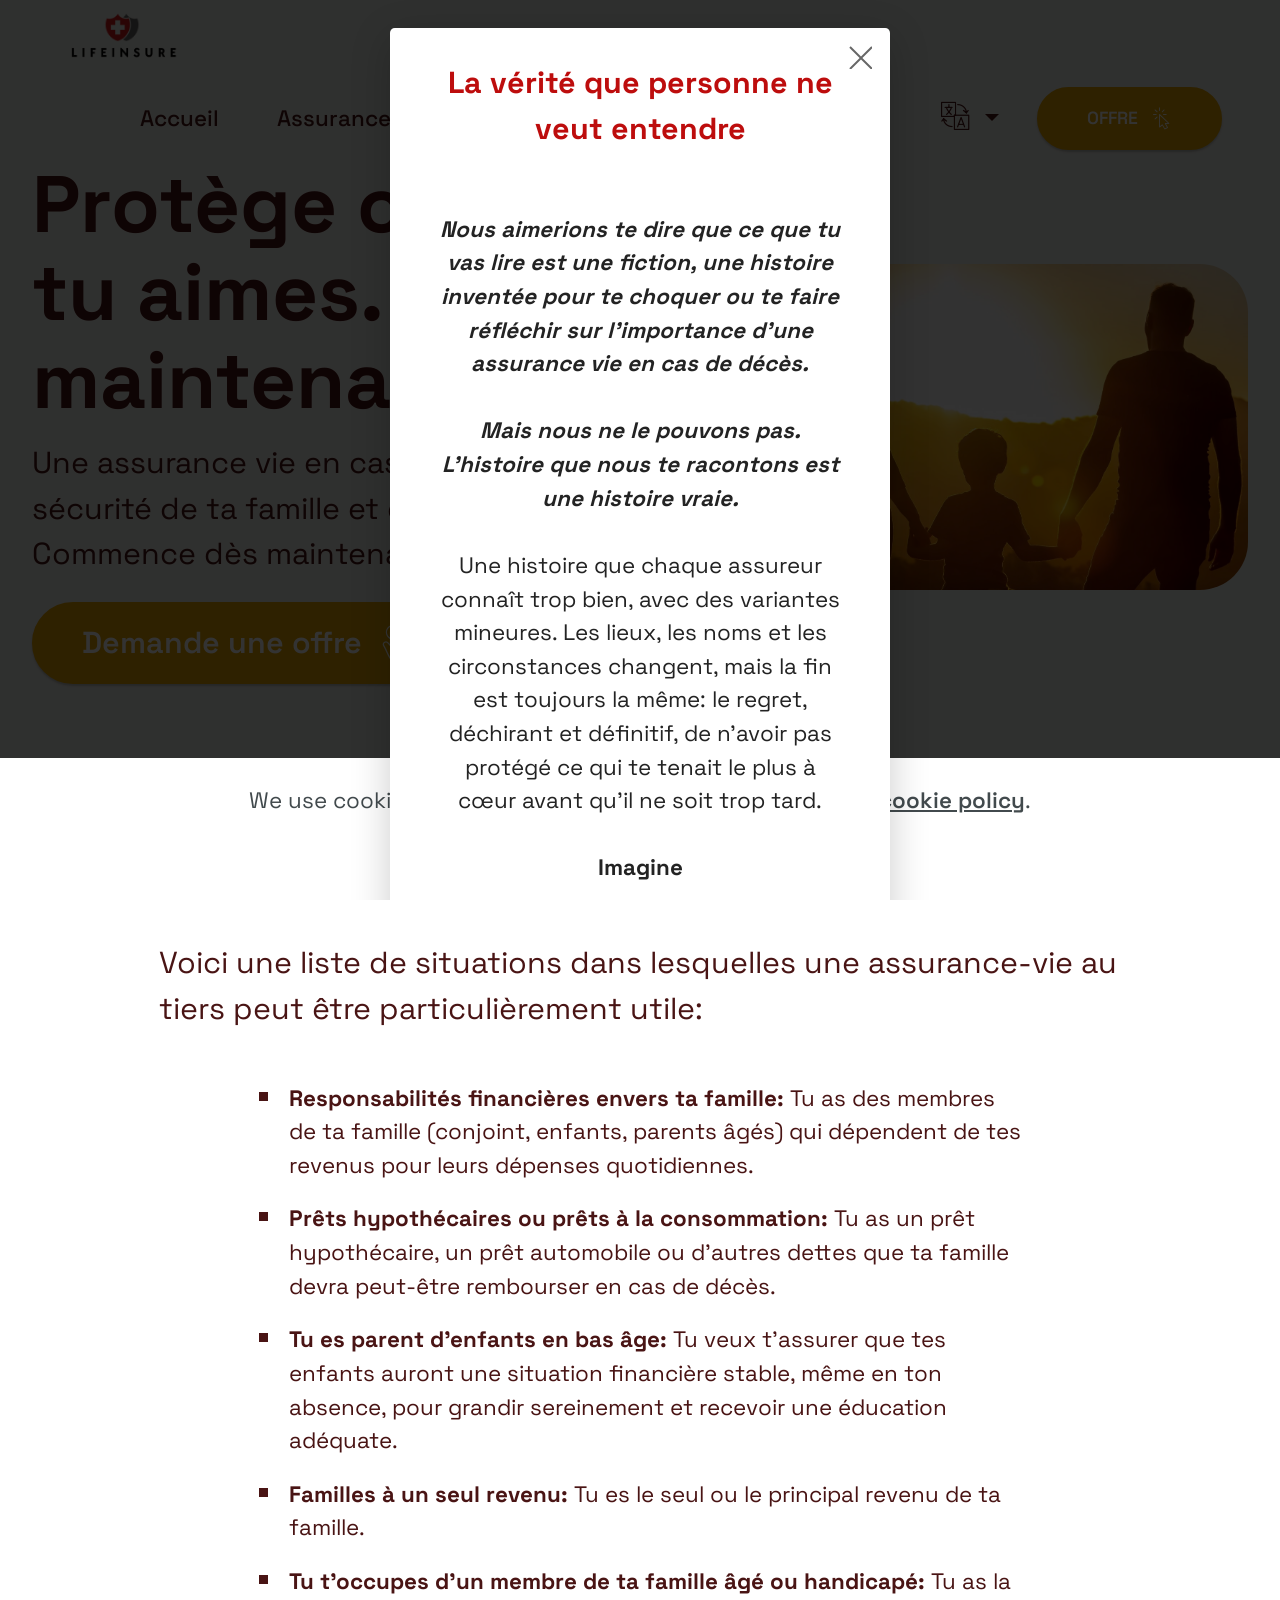
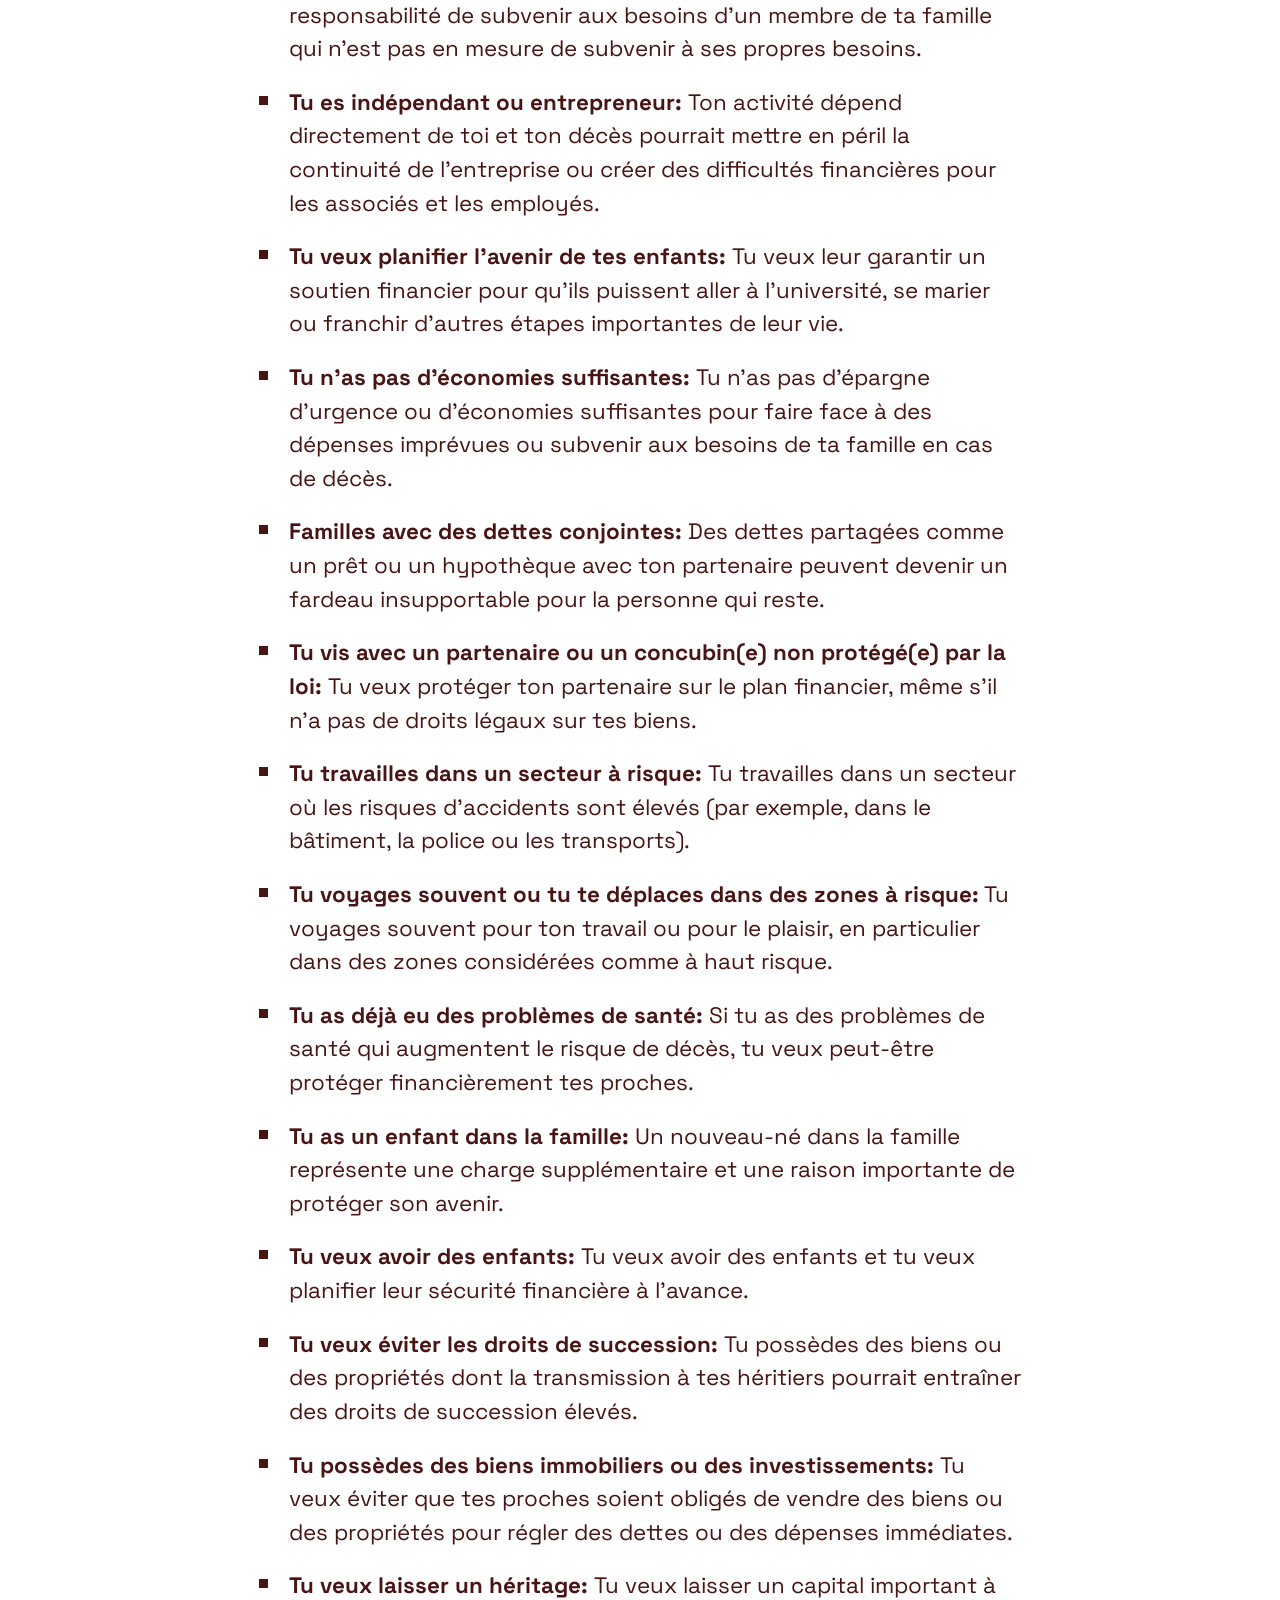
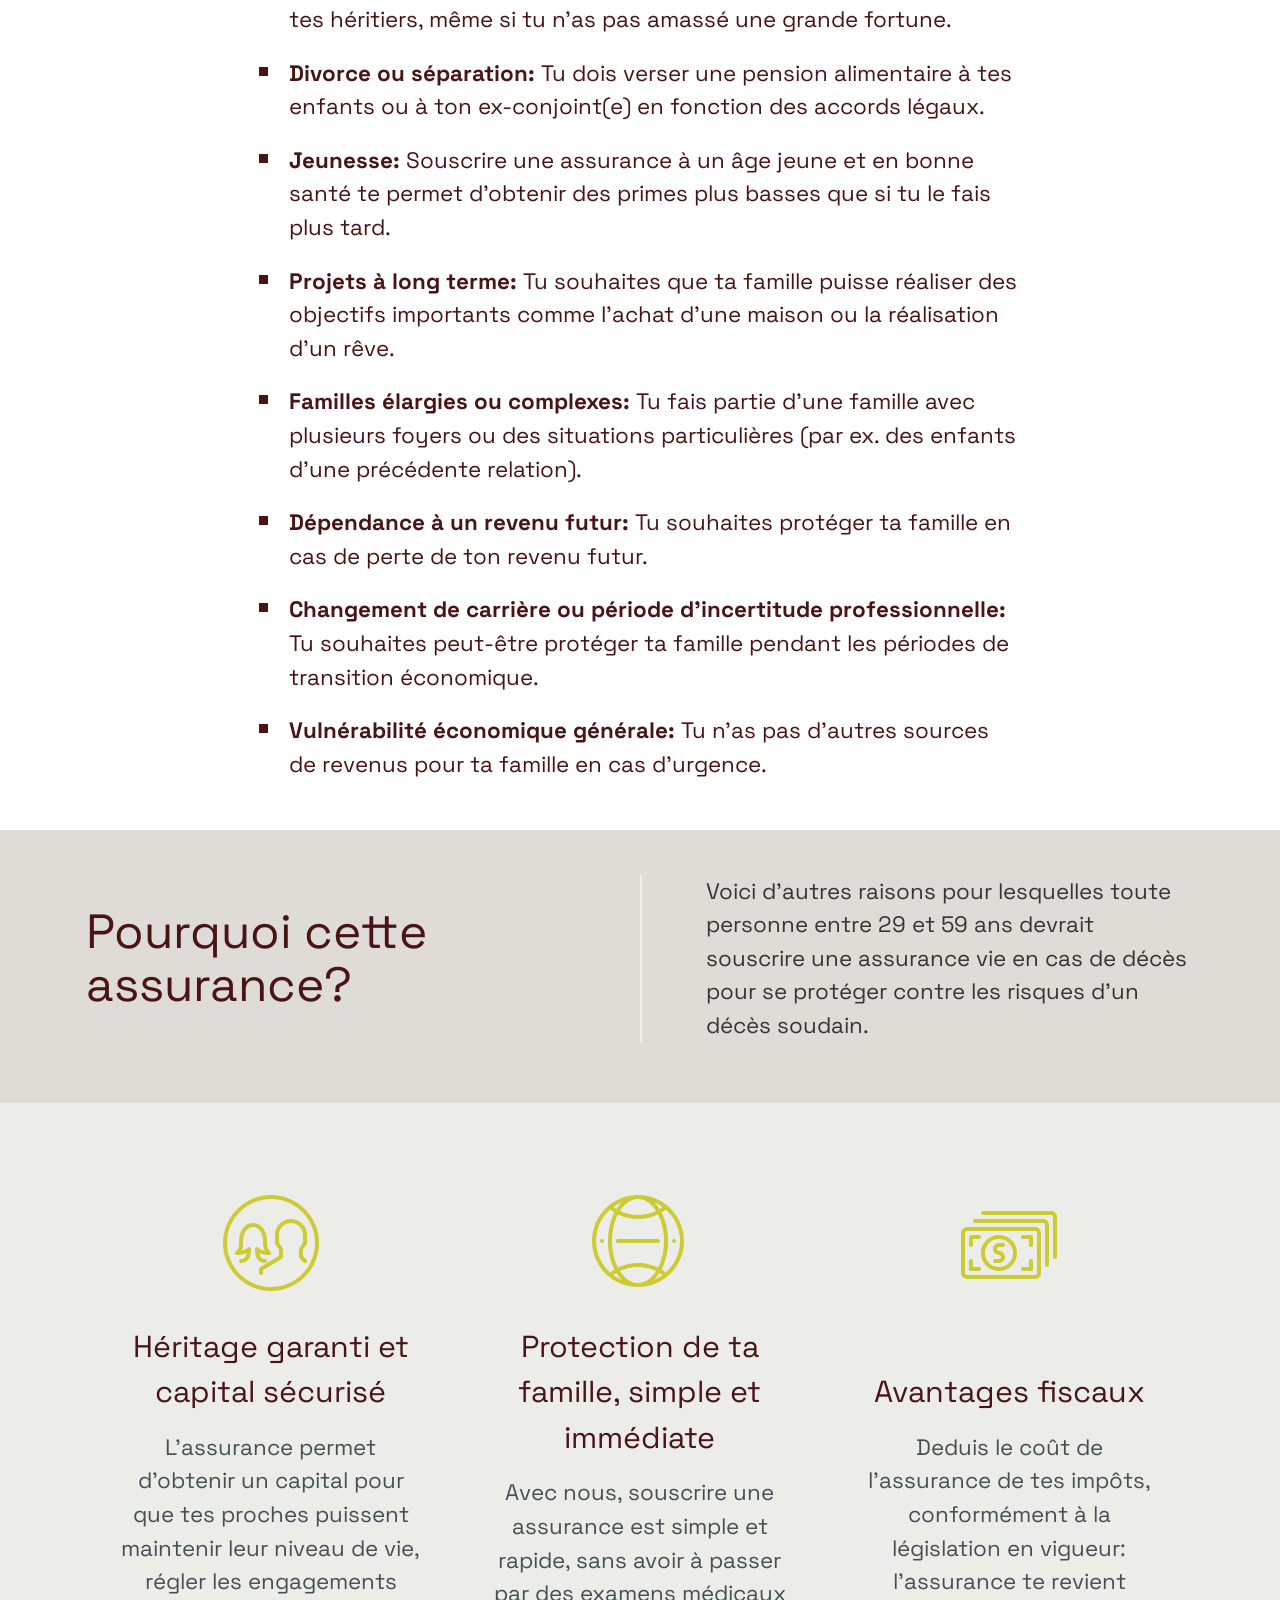
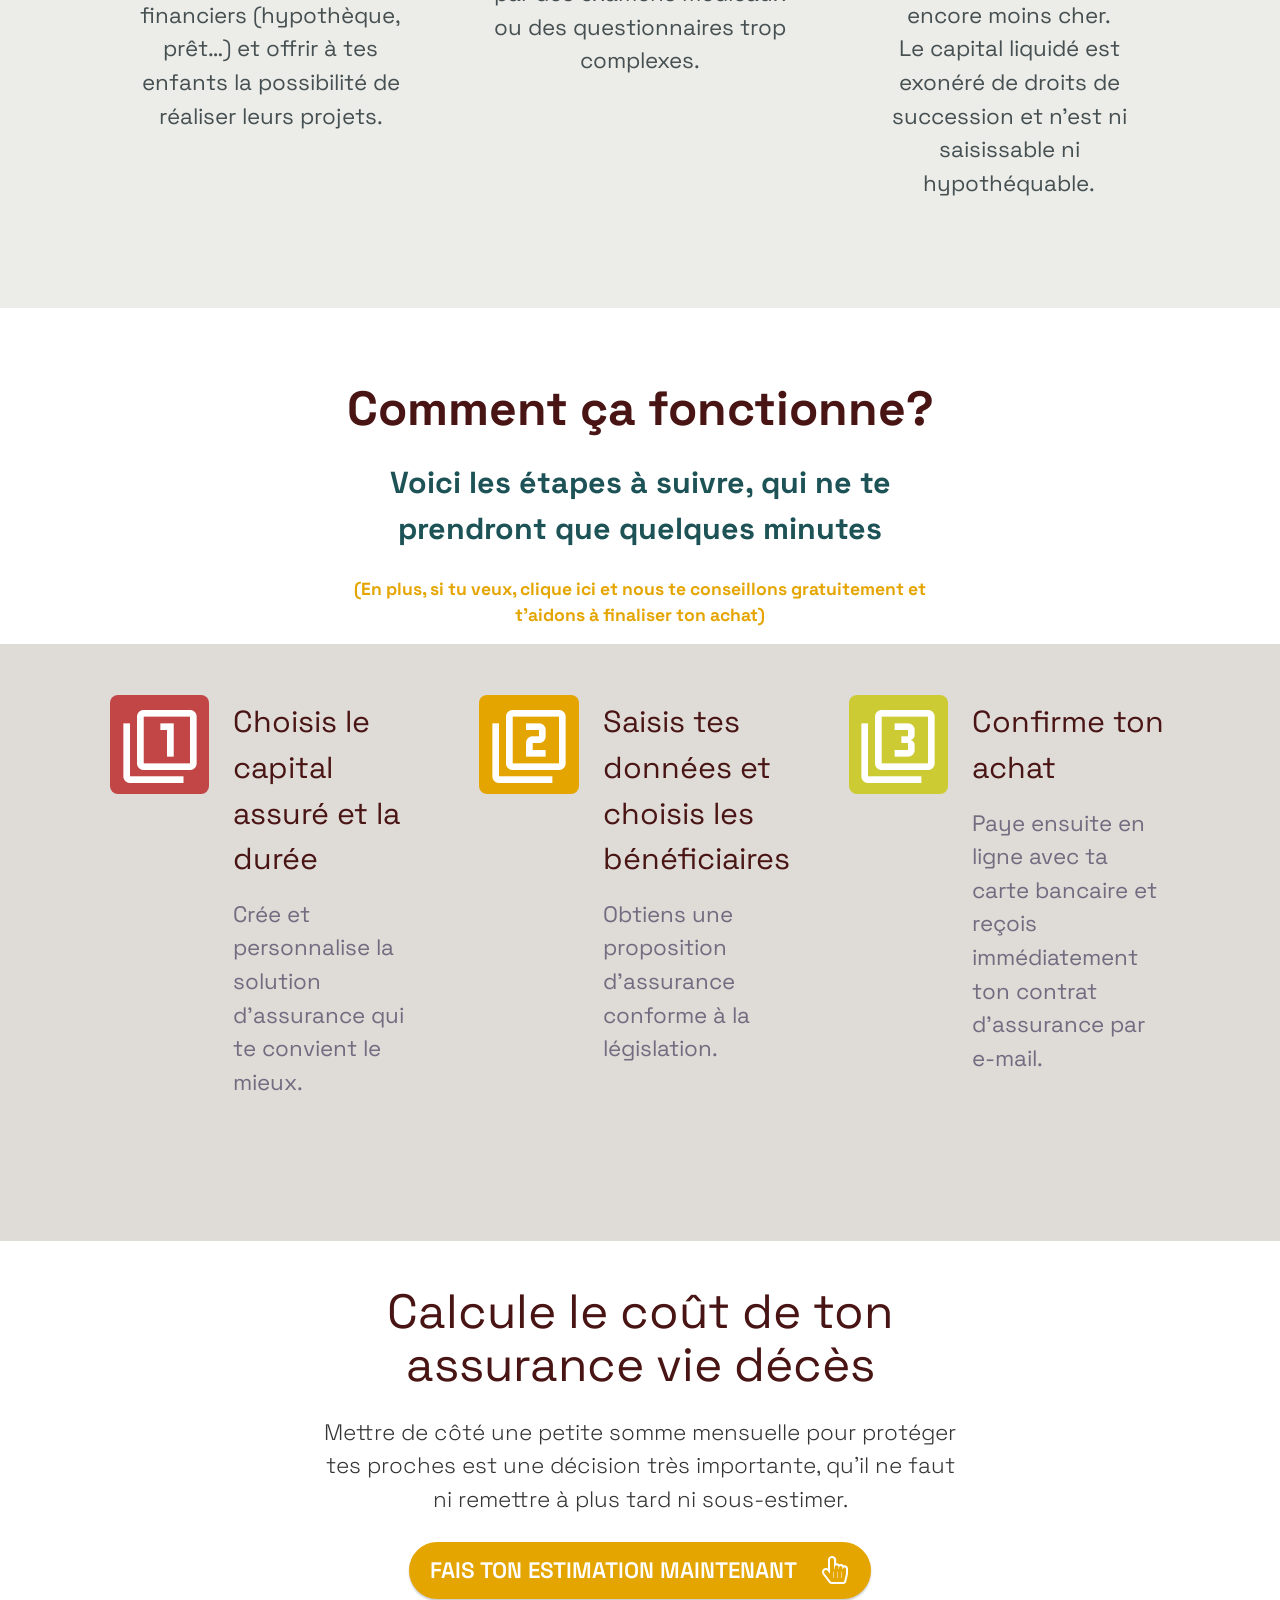
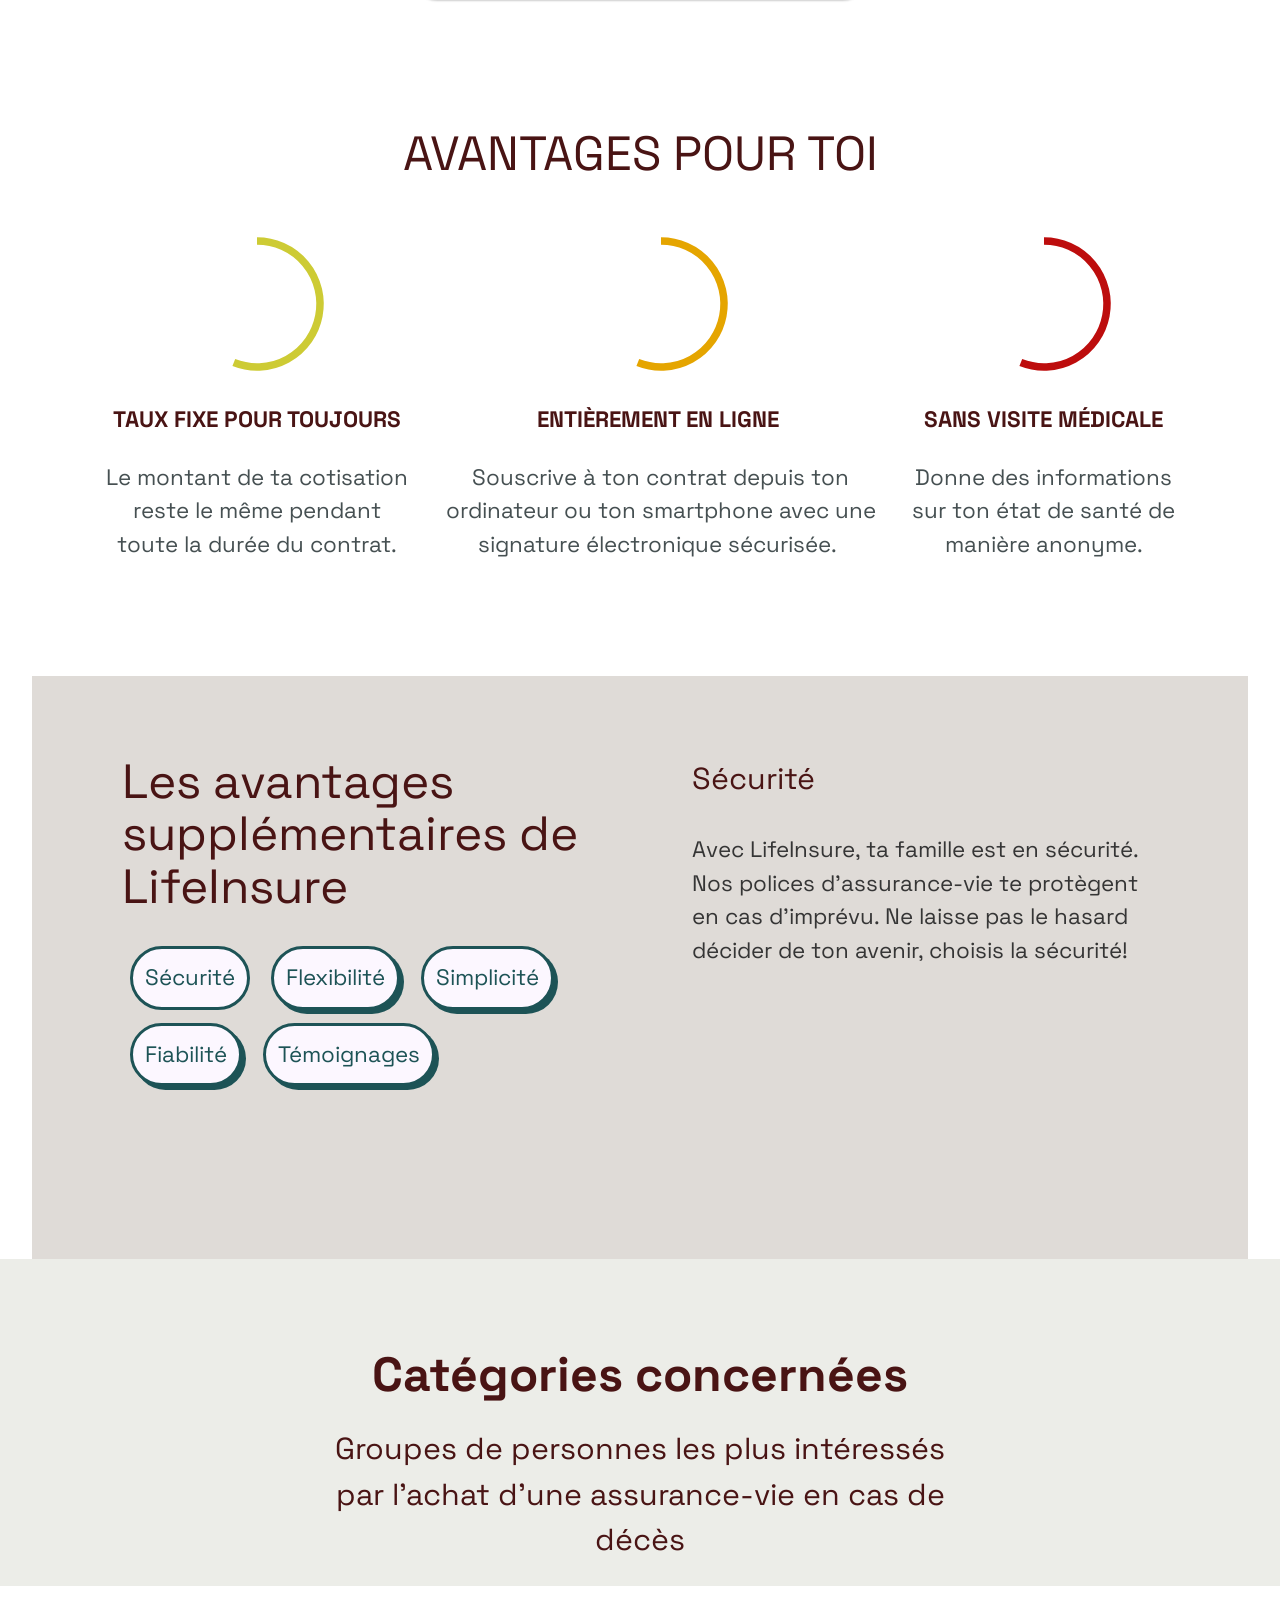
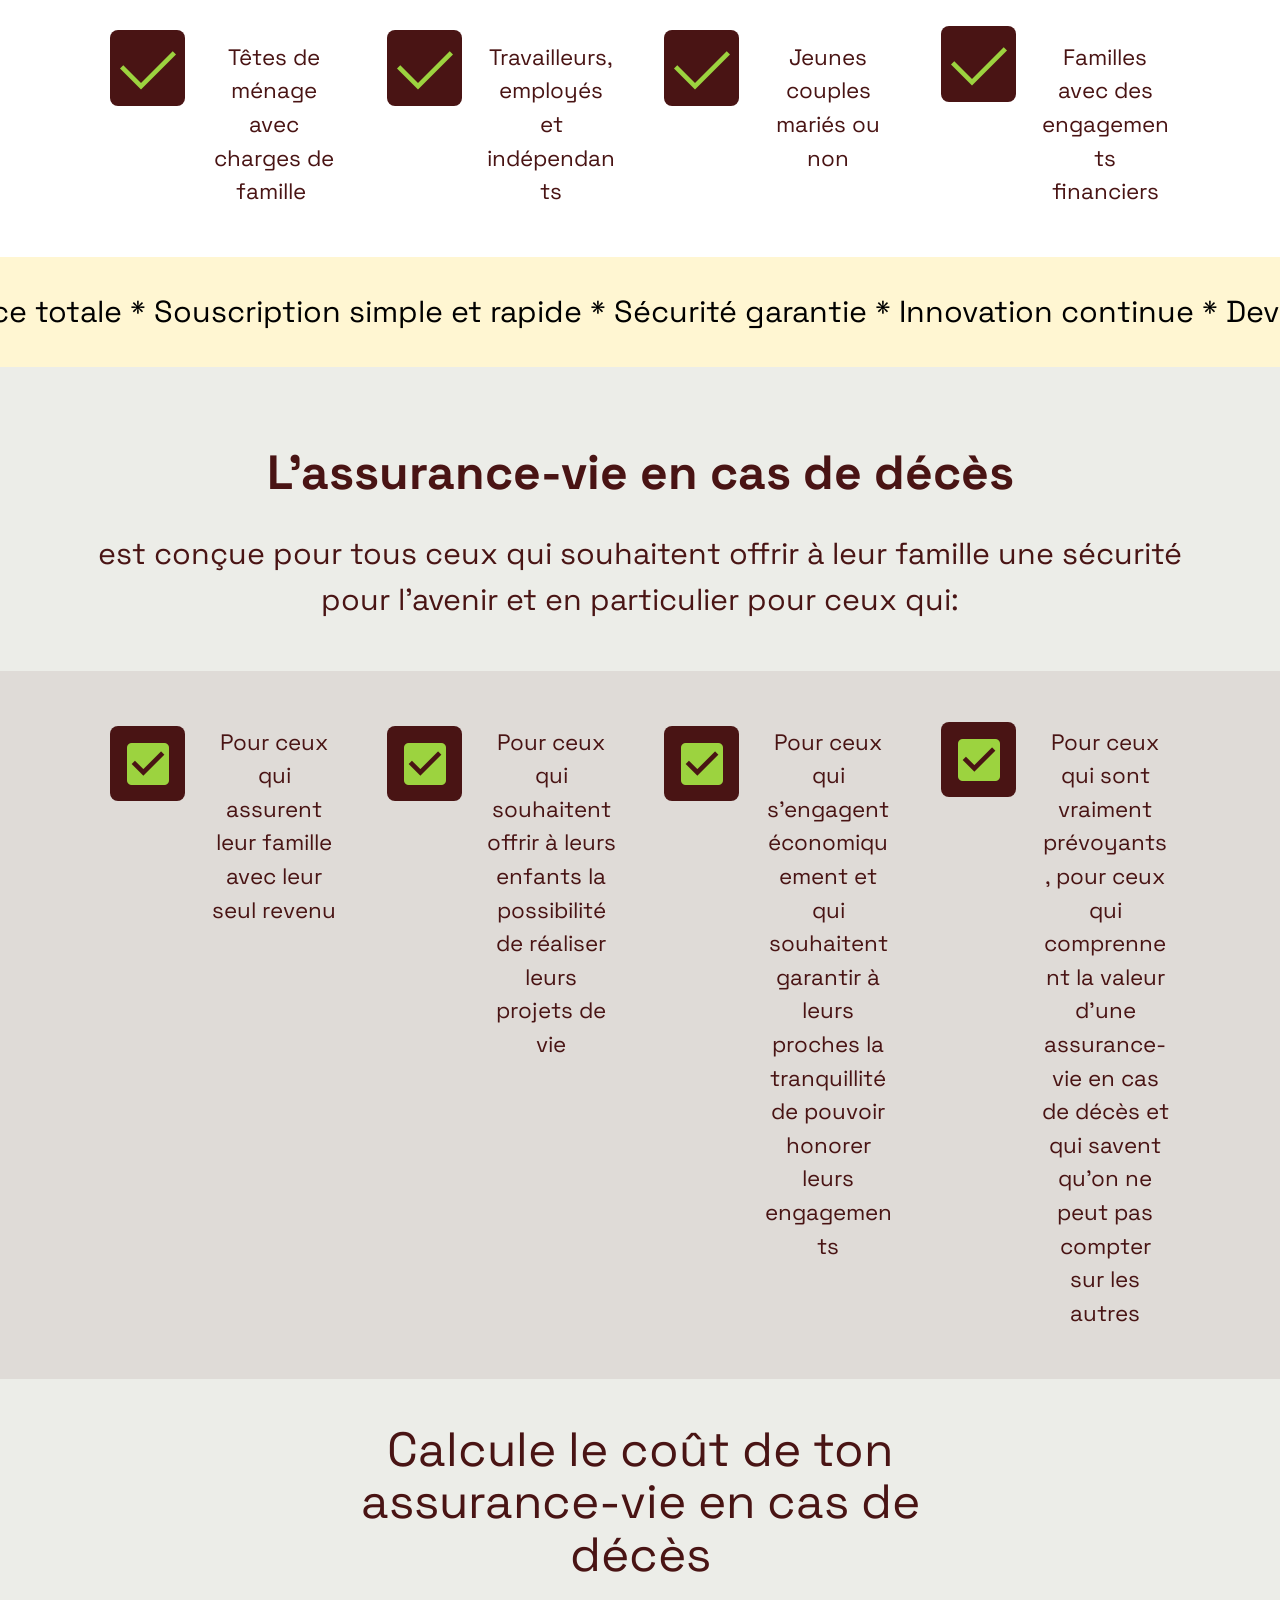
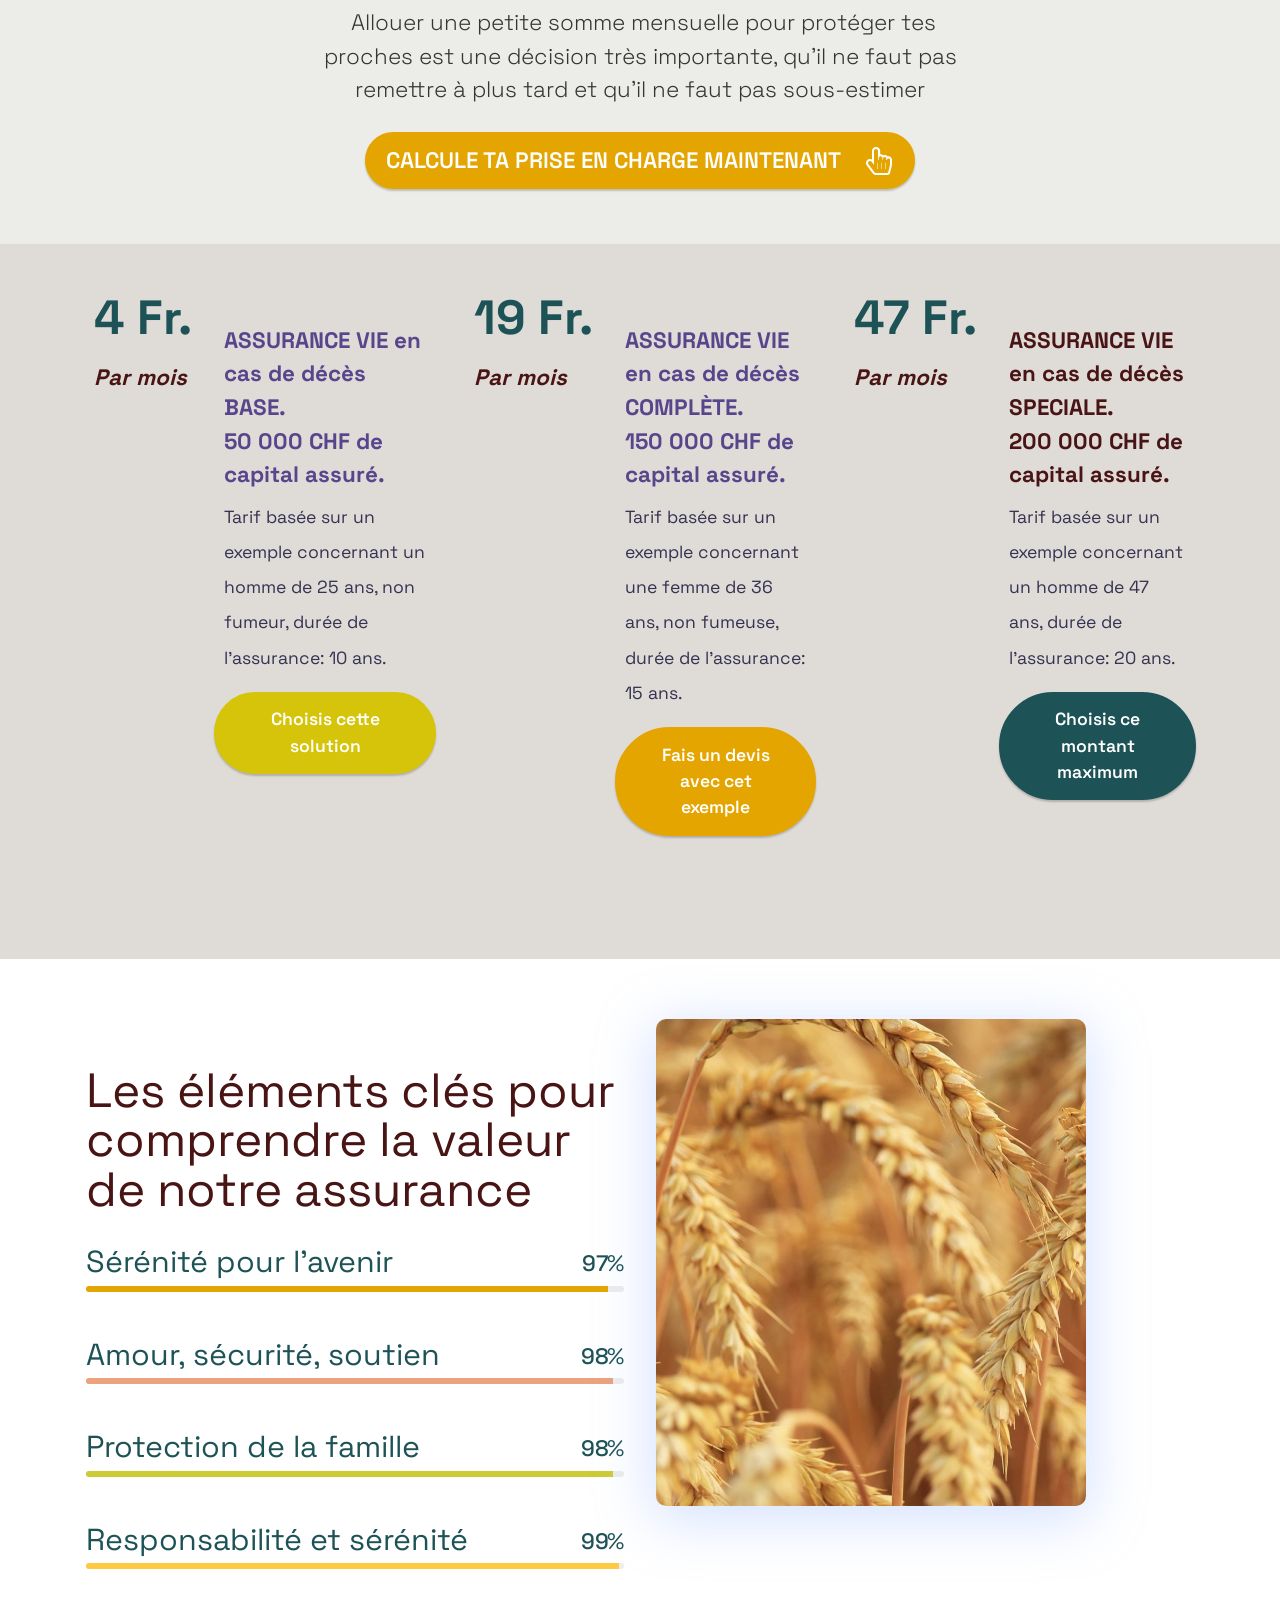
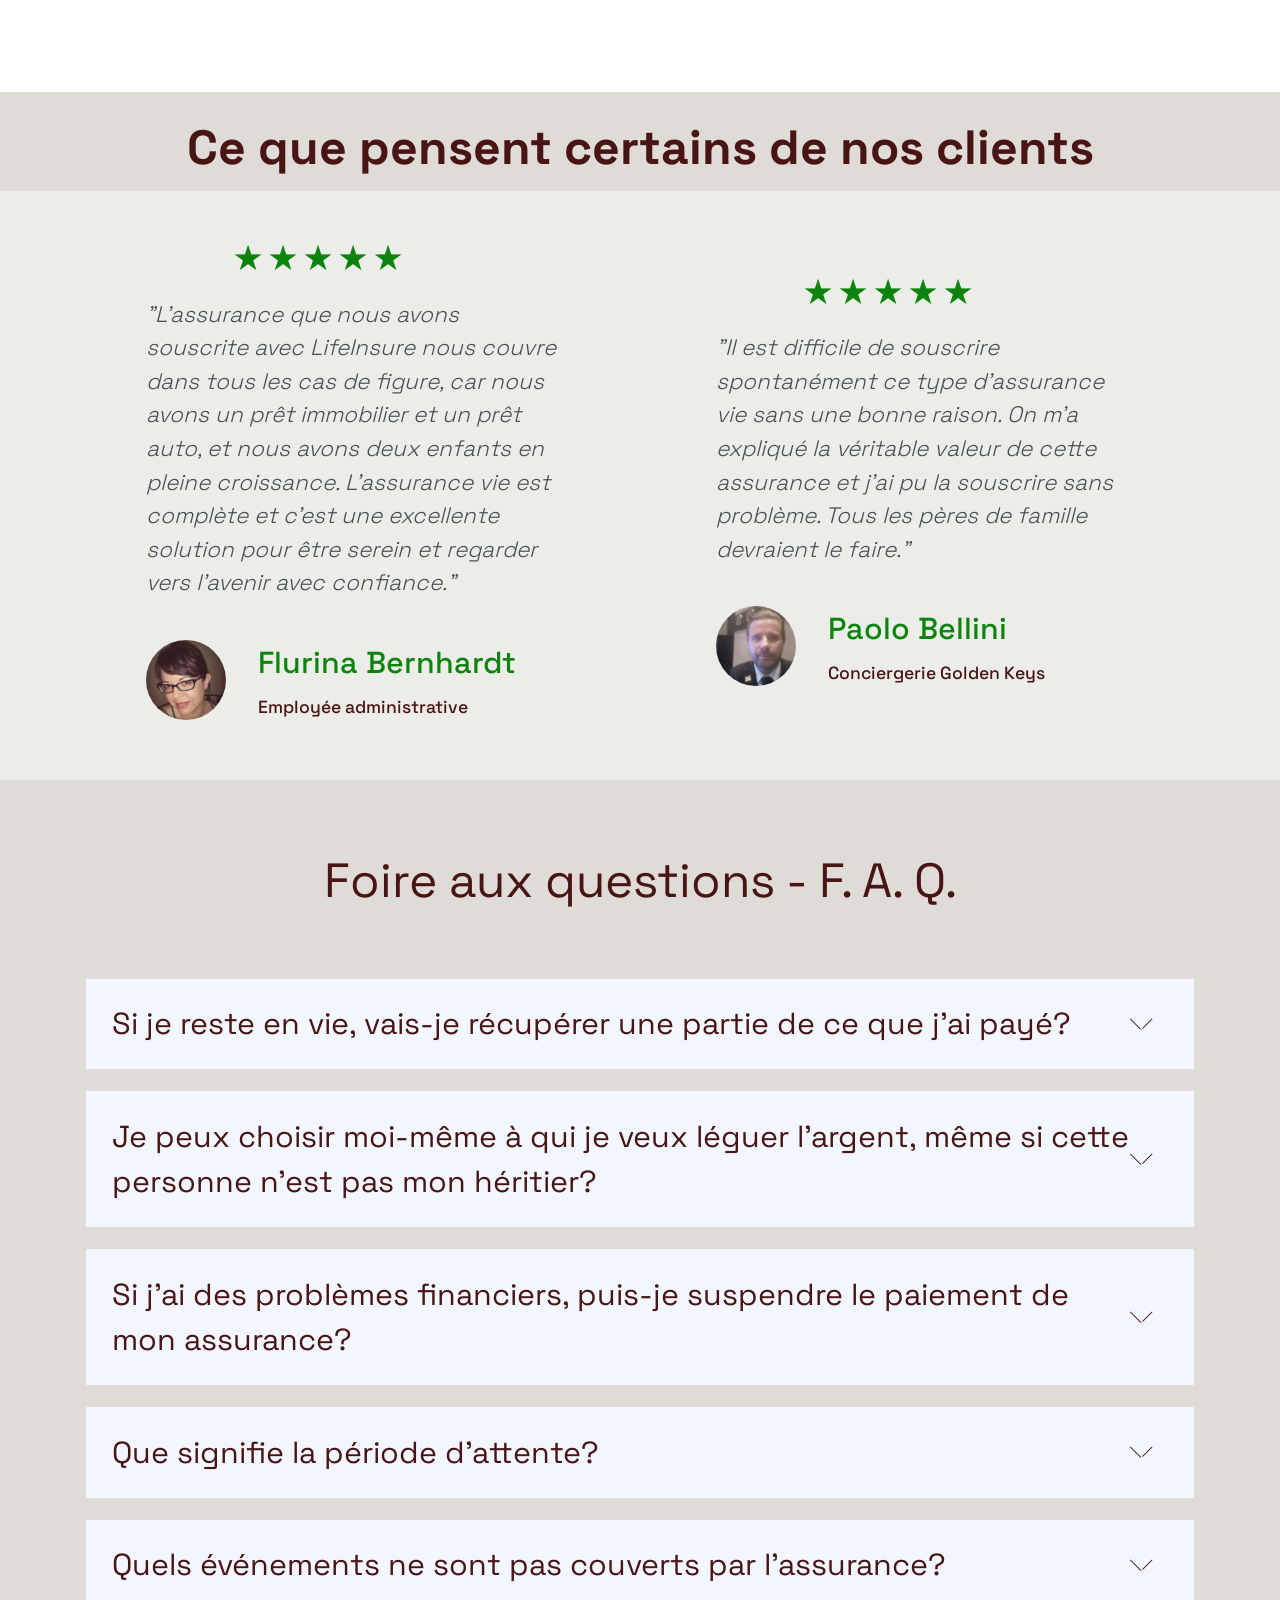
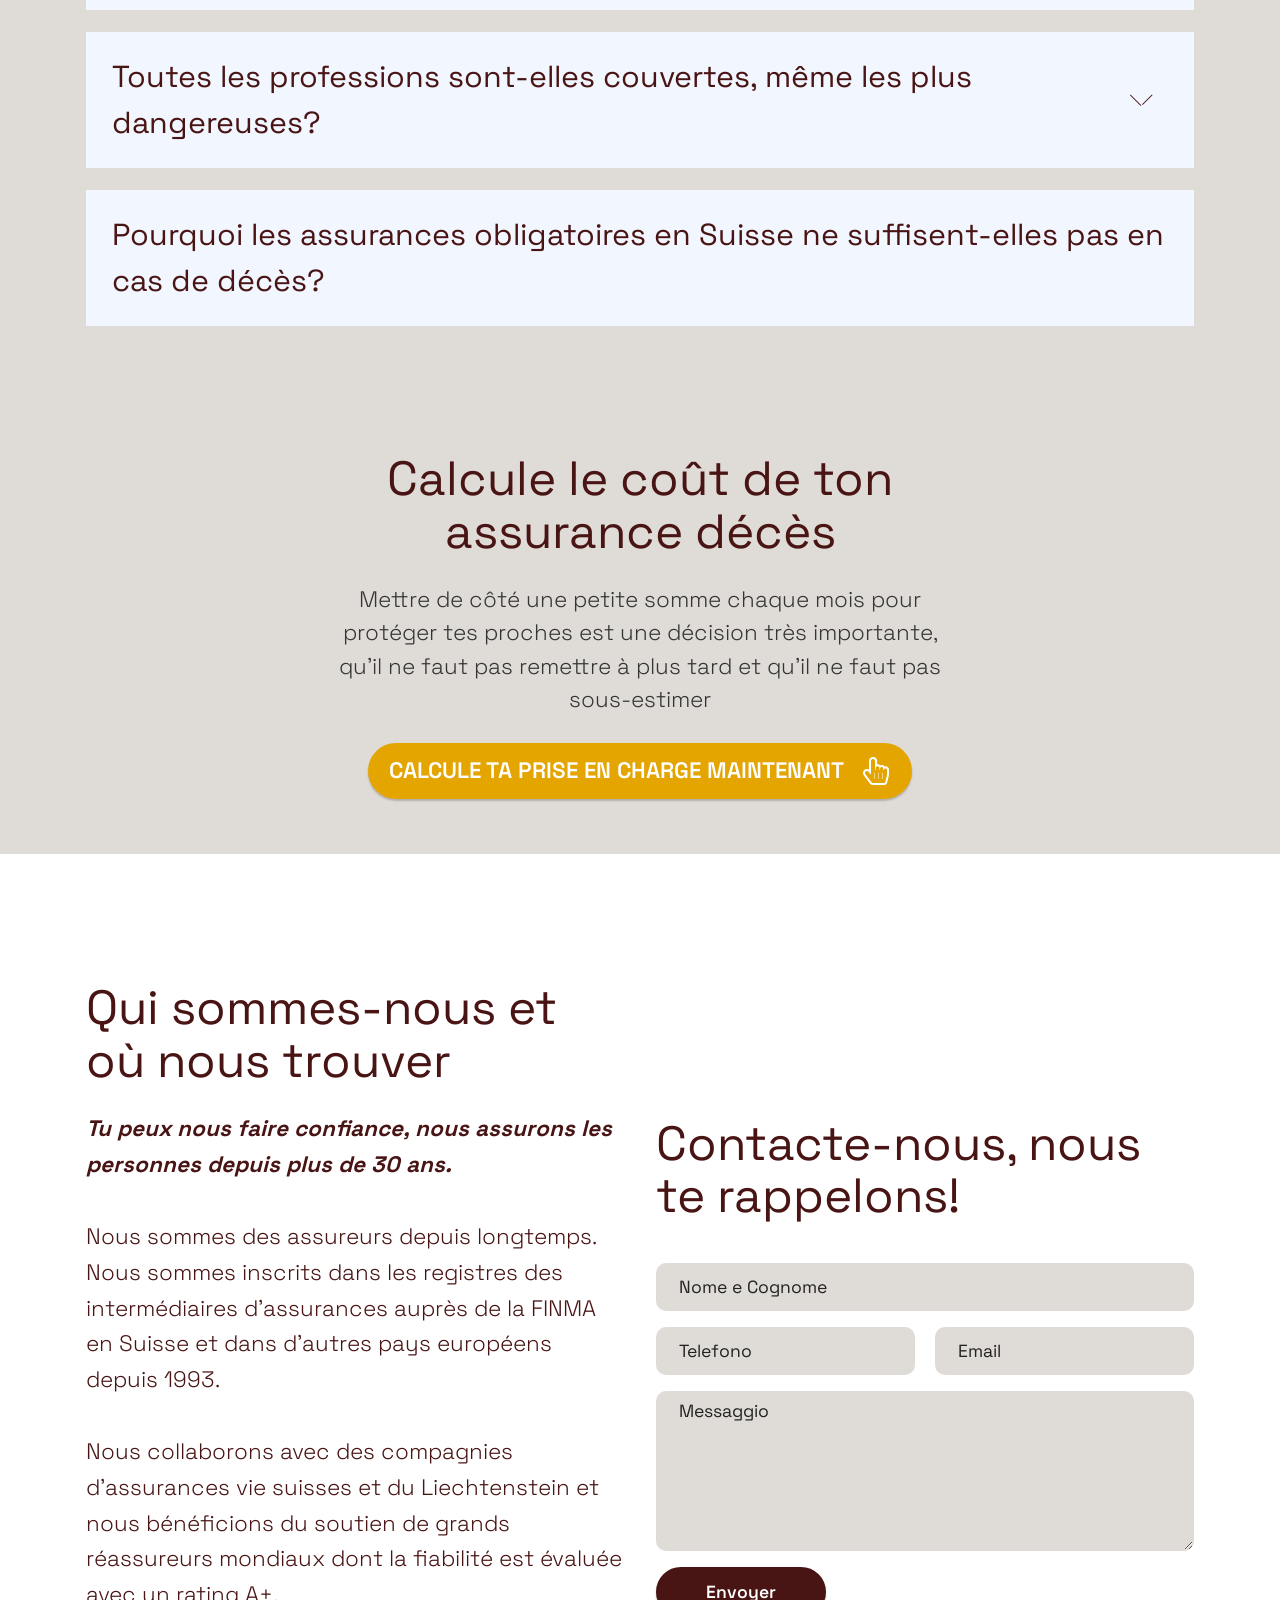
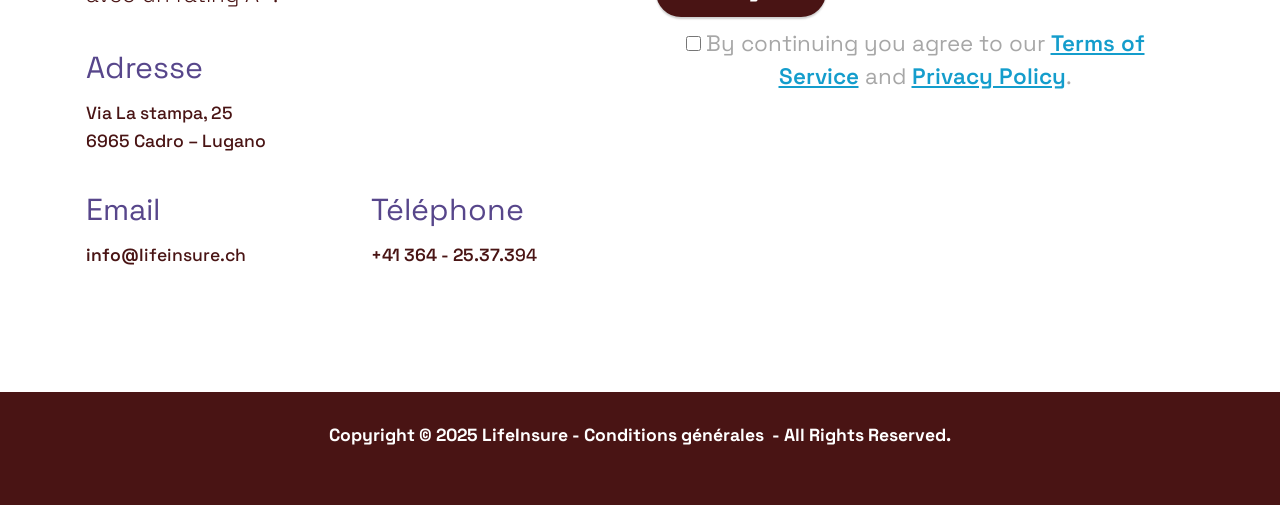
==== commit e77250fe: "create github pages" ====
--- a/index.html
+++ b/index.html
@@ -1028,7 +1028,7 @@
 
             <div class="col-lg-6 my-auto pb-4 mbr-form" data-form-type="formoid">
 <!--Formbuilder Form-->
-<form action="https://mobirise.eu/" method="POST" class="mbr-form form-with-styler" data-form-title="Form di PolizzaVita.io"><input type="hidden" name="email" data-form-email="true" value="nCsElYeqAyAVjz6cVVSBlbPFJX+l5NdrKbMTS8FWXVfw+0cWoPKGiUSbUvcVRCHbRTH6CvfxOvQMO1GcBGCZ7JcYQ1yeBaJREW1evzZ1KJ6xPB73up80KZM8AvTke0Y6.4CzxXqu4SJmJrv/sOZrCp+XoMW9oWZ69nVMAZdAuzrWUTS4TFl7528DiDsNG/u12k8ytCKQIBbFD5e36PtNc6bItm6tQ0gl3nSb1hyj9Jca2IhydxsPOSDEZ3yHVJvy/">
+<form action="https://mobirise.eu/" method="POST" class="mbr-form form-with-styler" data-form-title="Form di PolizzaVita.io"><input type="hidden" name="email" data-form-email="true" value="x5edtzHIsmj1Y4IywtcZJAL3T4HtA2vrMbheIqRbsfWcGMcKGSSEyJKa6cH6XWOWMFHCEqrLIXX6+chEAaAn5fcsC6QsjgGmJOKE2wZNTBldEuACpdX3AQ91ftPY4x73.dLJF6Umuqq/nLV0z/XL/h3U7hI6Qqnz0NhiqhO6lMmetXhlhC7LvvFeA8TcxpNYc/1KWEDXK4G7yETCtfufFac2IFEw7AHaSB+FOVyacbKl9blYfvOpVkyp8SWG+I7X6">
 <div class="row">
 <div hidden="hidden" data-form-alert="" class="alert alert-success col-12">Grazie per averci inviato il tuo messaggio. Ti ricontattiamo a breve.</div>
 <div hidden="hidden" data-form-alert-danger="" class="alert alert-danger col-12">Oops...! some problem!</div>
@@ -1075,7 +1075,7 @@
     <div class="container">
         <div class="media-container-row align-center mbr-white">
             <div class="col-12">
-                <p class="mbr-text mb-0 mbr-fonts-style display-4"><strong>Copyright&nbsp;© 2025 LifeInsure - Termini e condizioni&nbsp; - All Rights Reserved.</strong><br><br></p>
+                <p class="mbr-text mb-0 mbr-fonts-style display-4"><strong>Copyright&nbsp;© 2025 LifeInsure -&nbsp;Conditions générales&nbsp;&nbsp;- All Rights Reserved.</strong><br><br></p>
             </div>
         </div>
     </div>
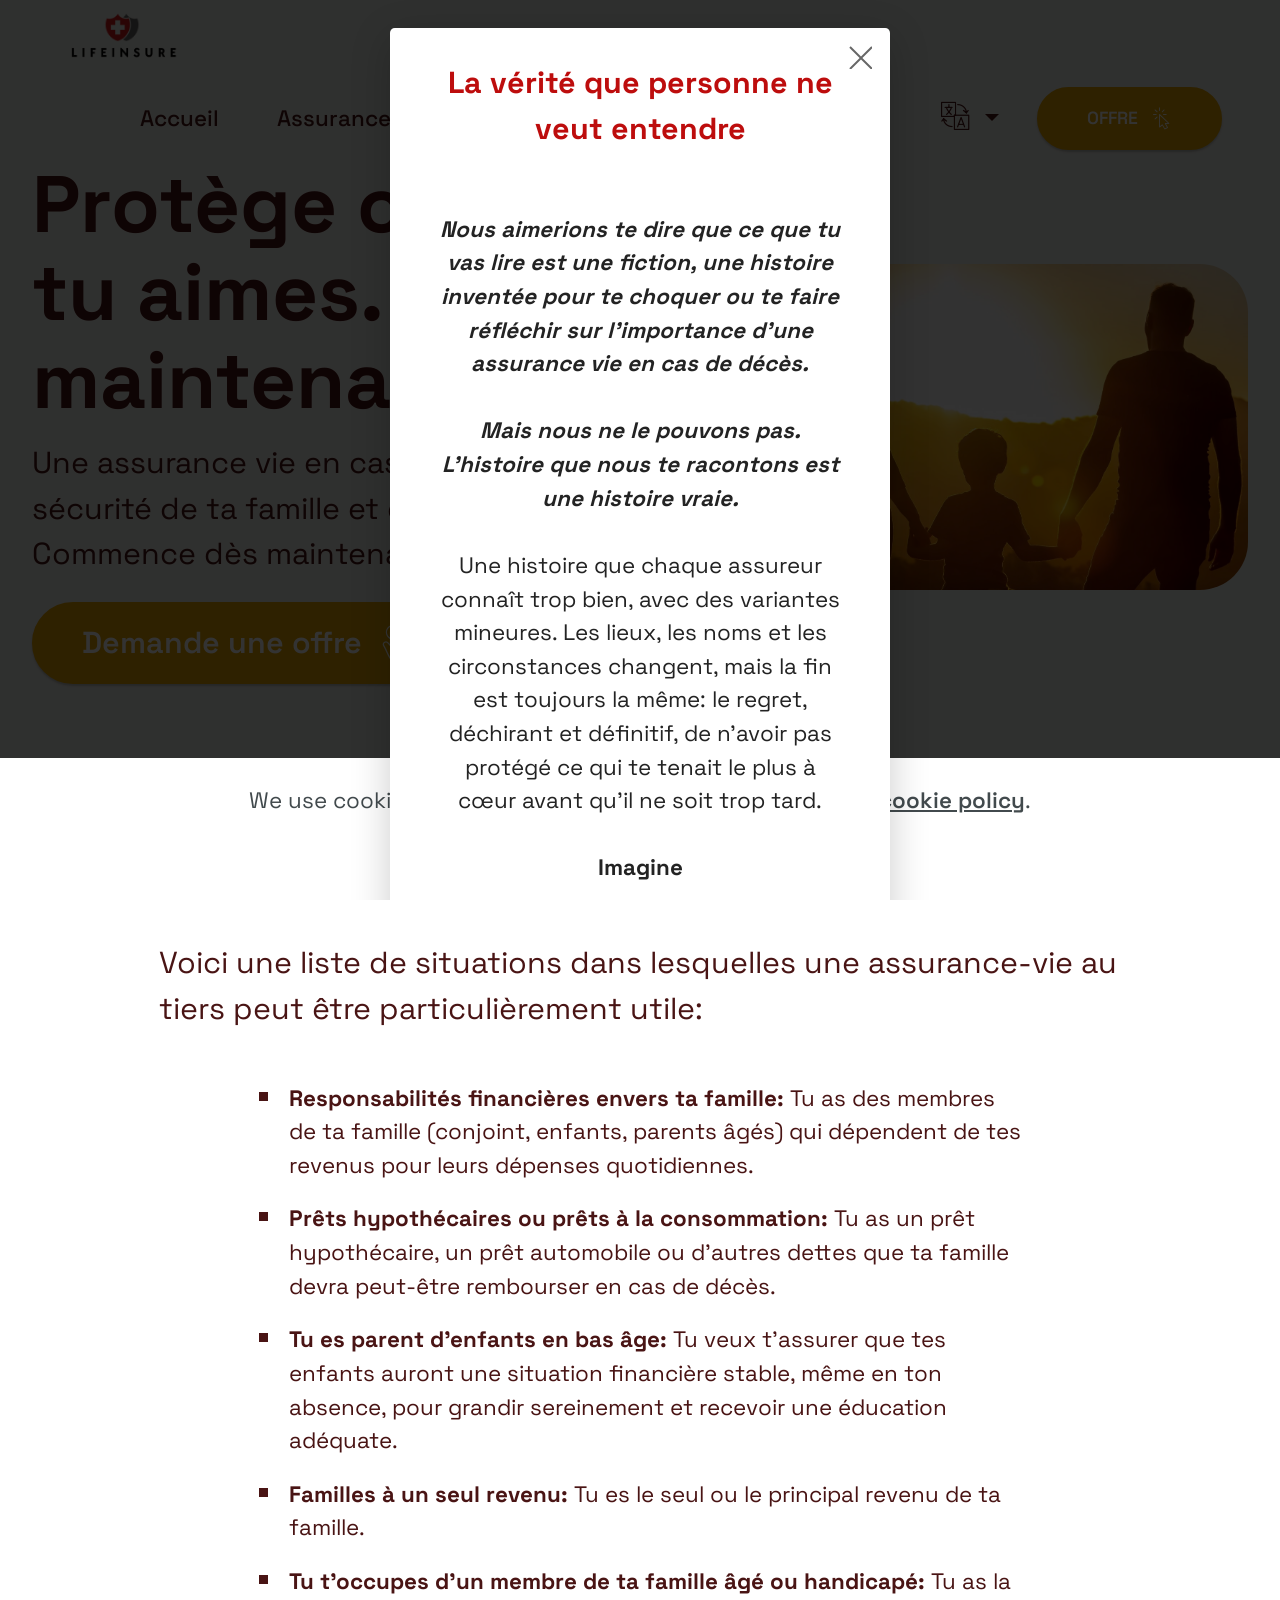
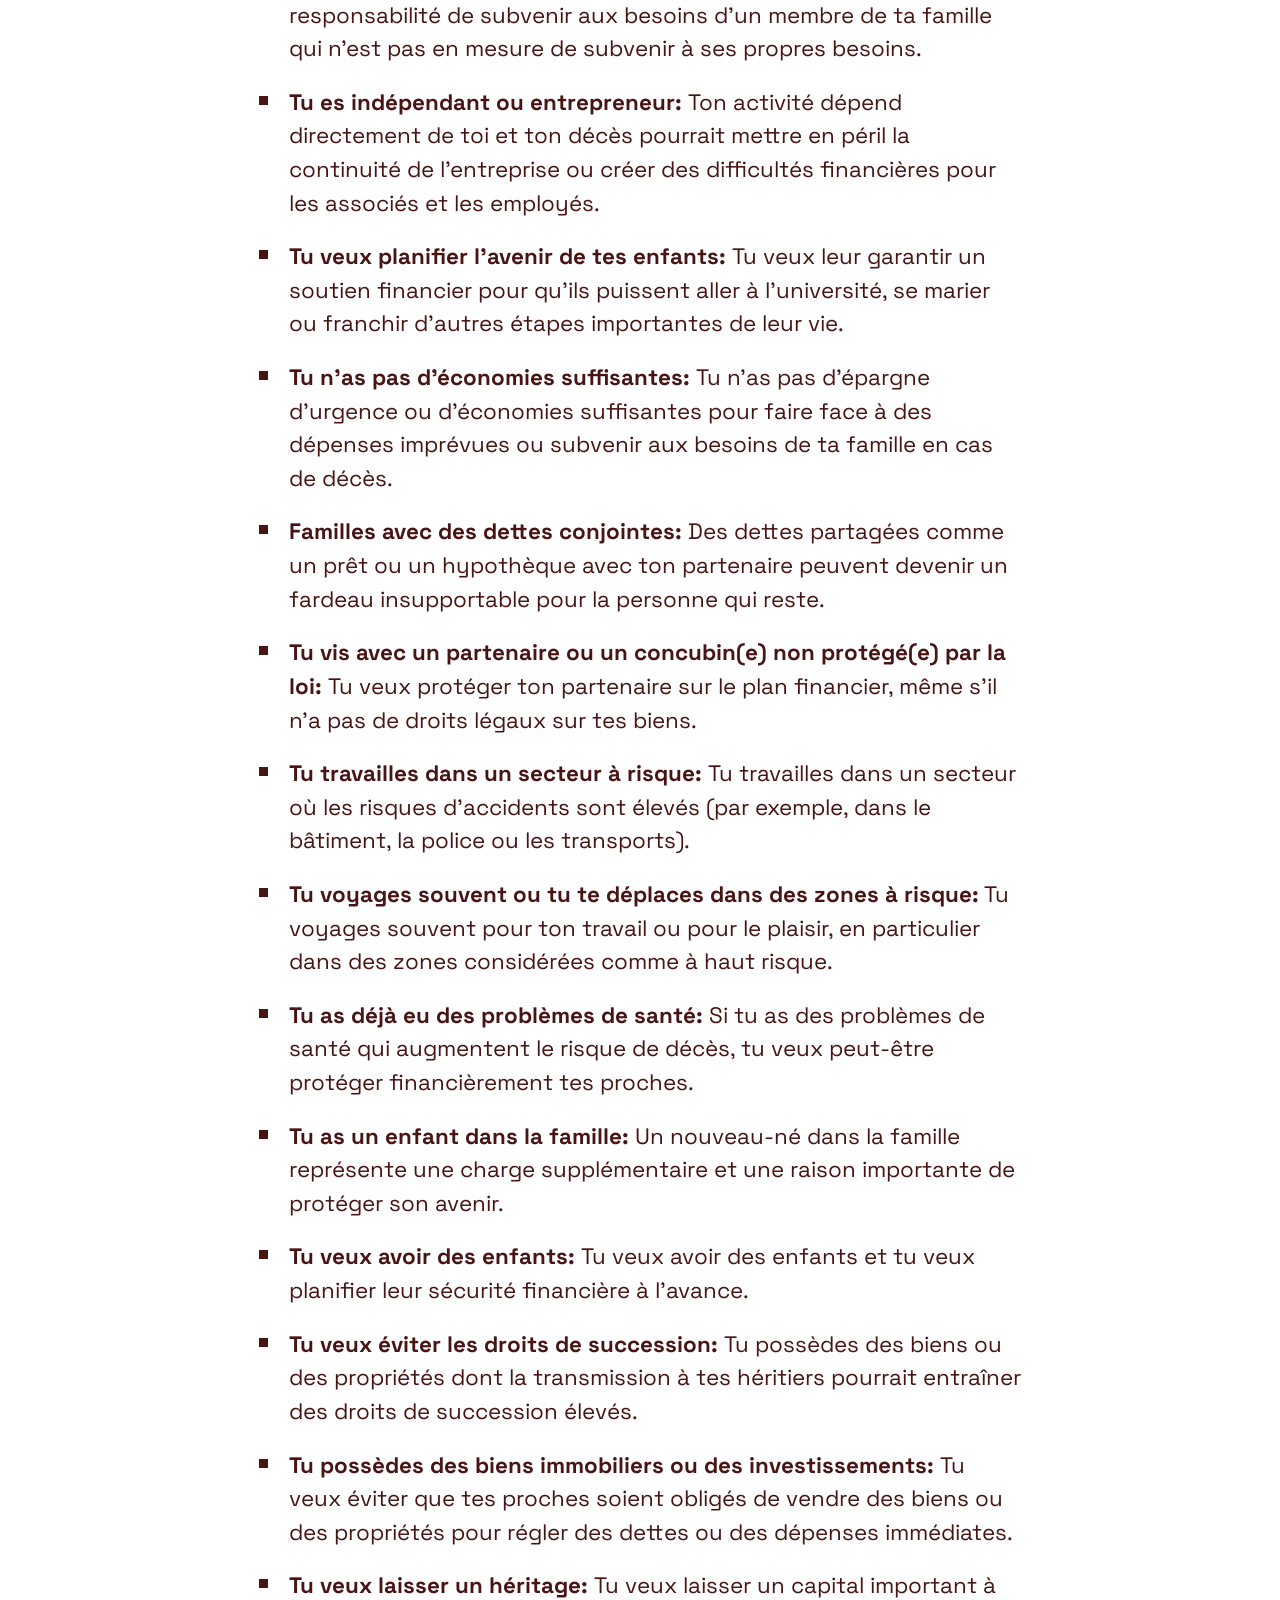
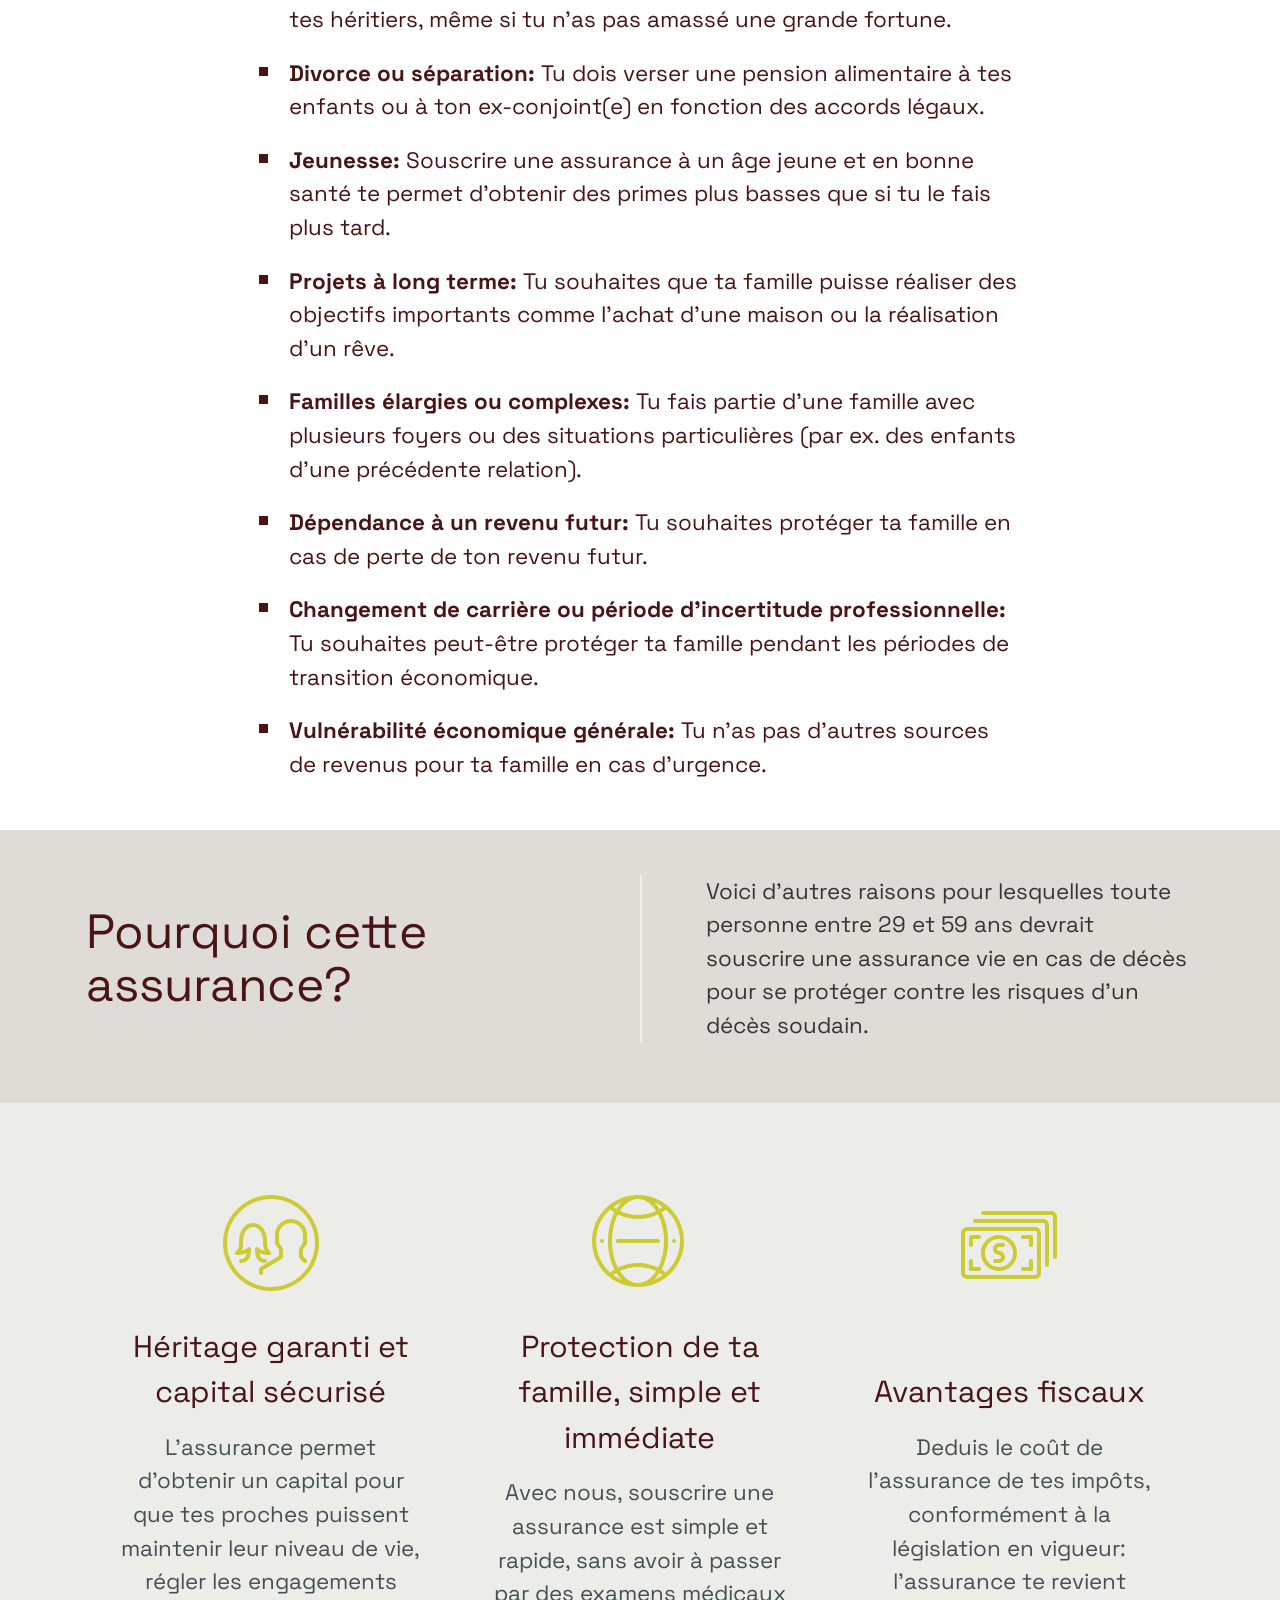
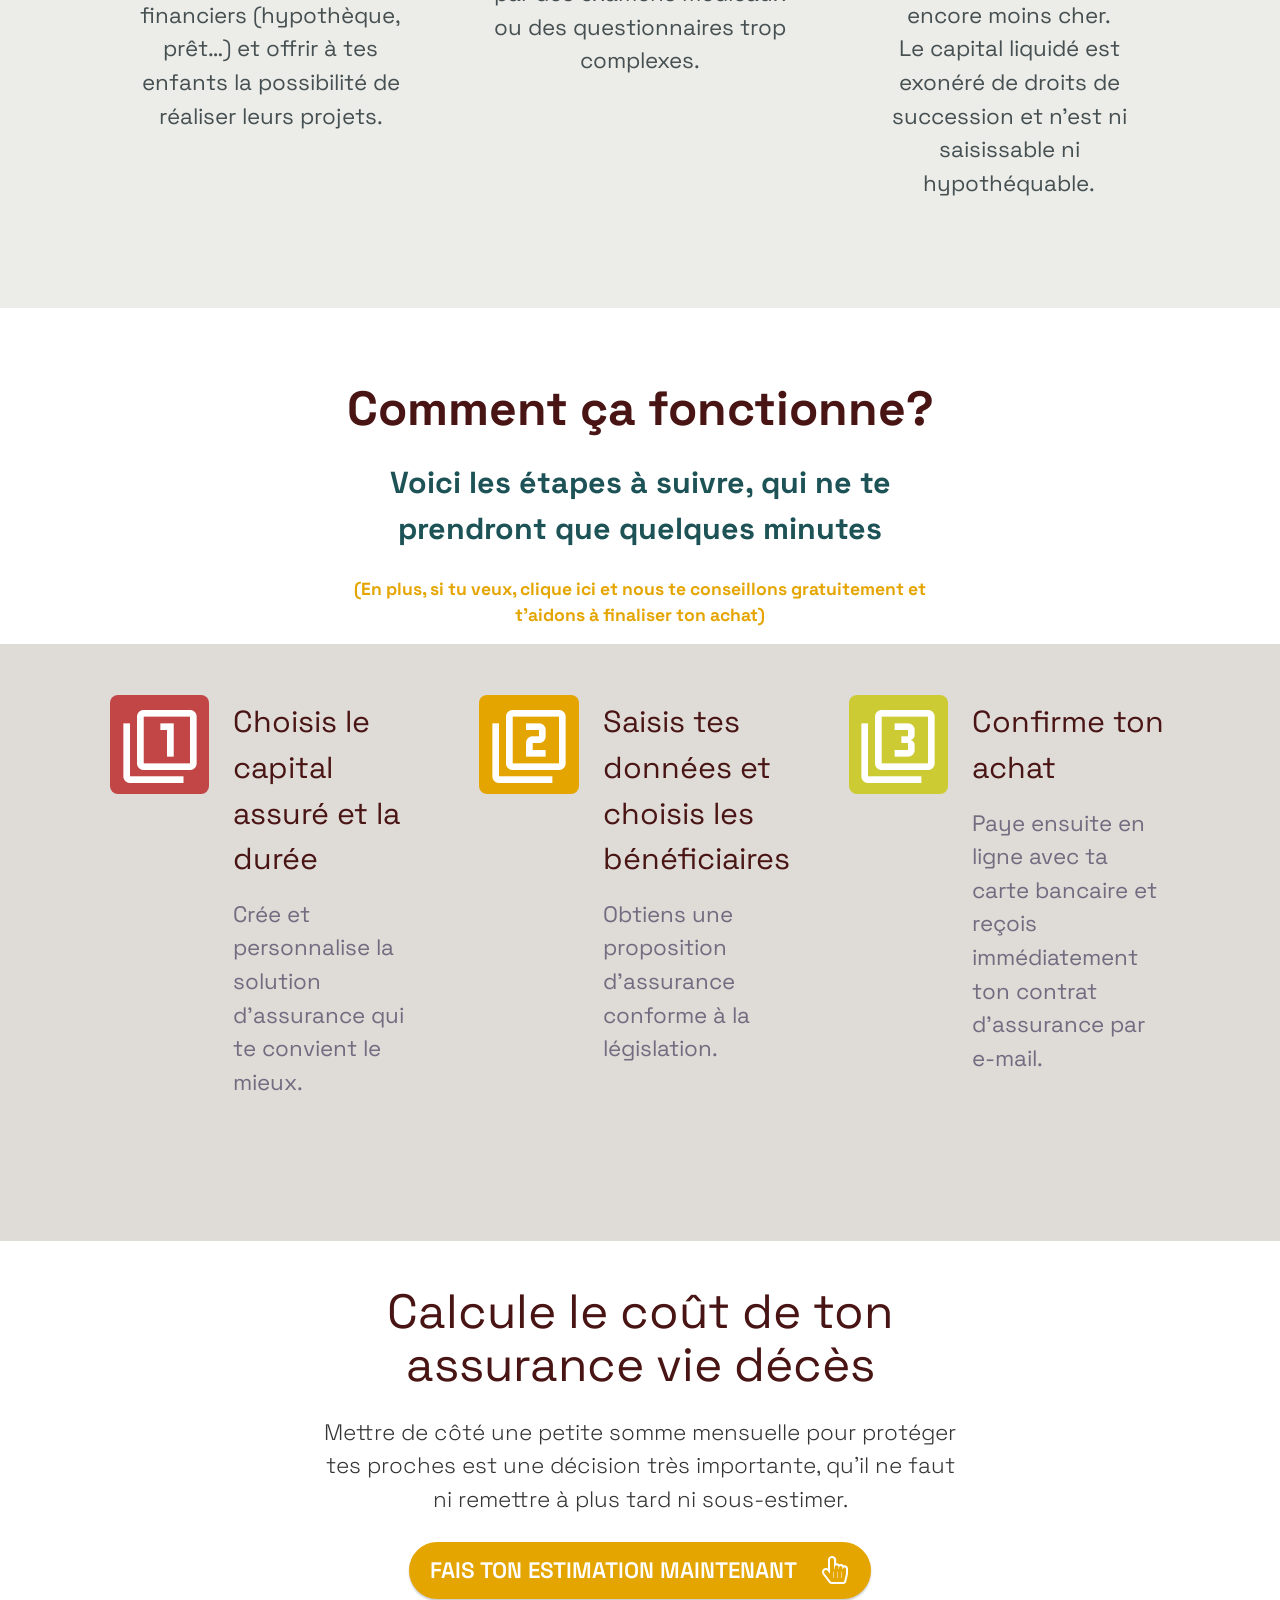
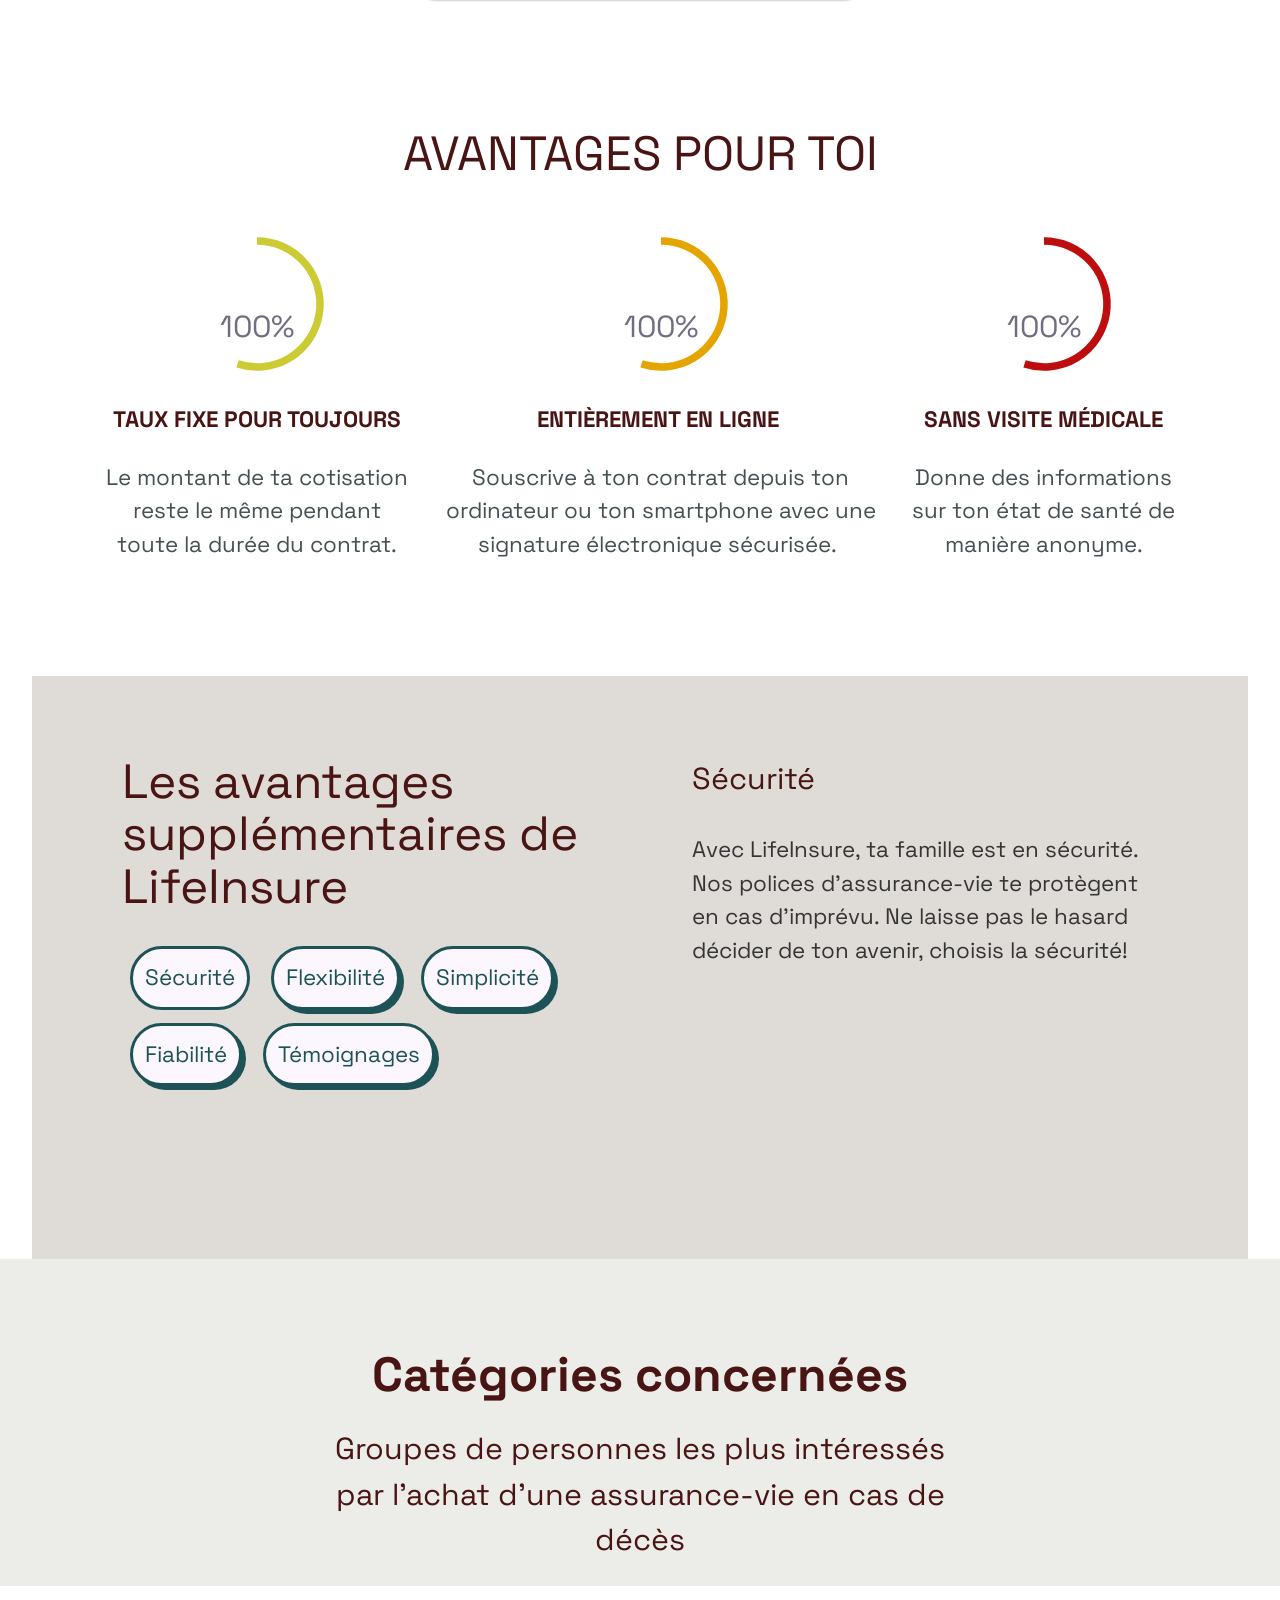
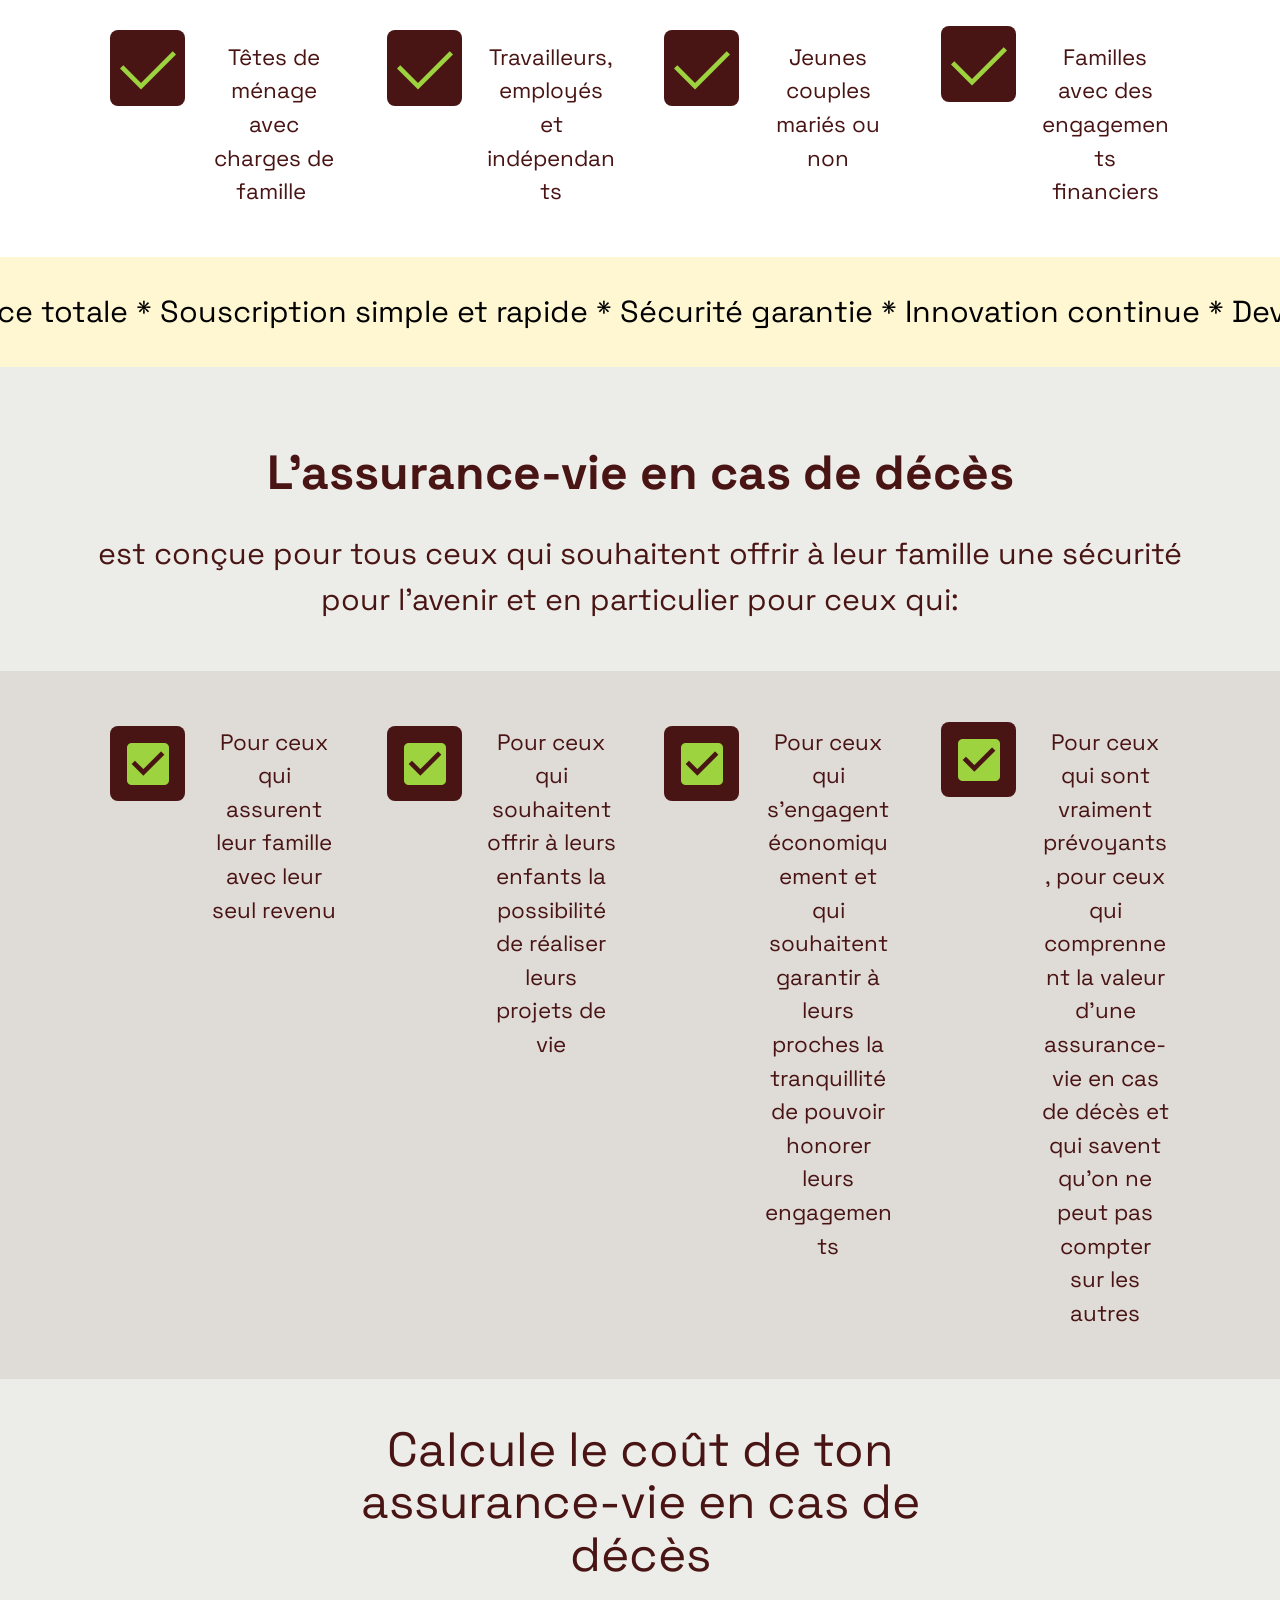
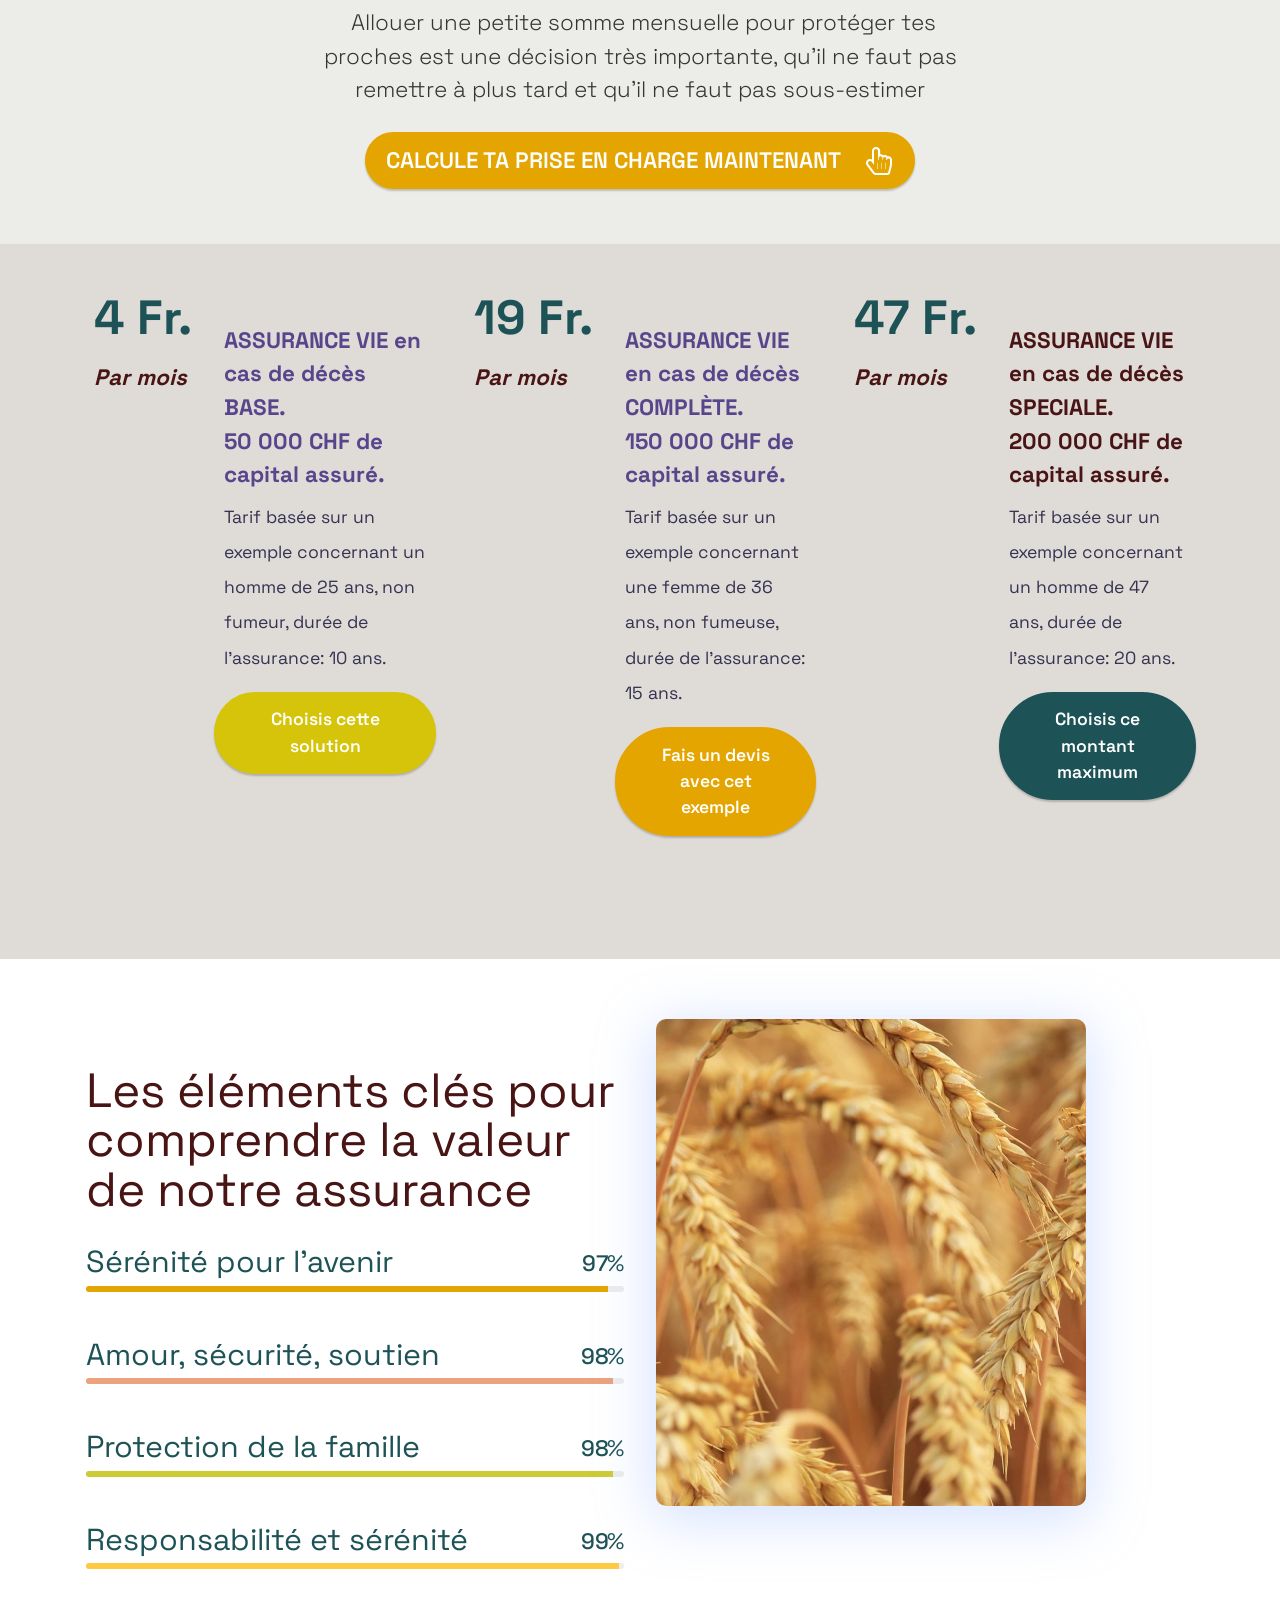
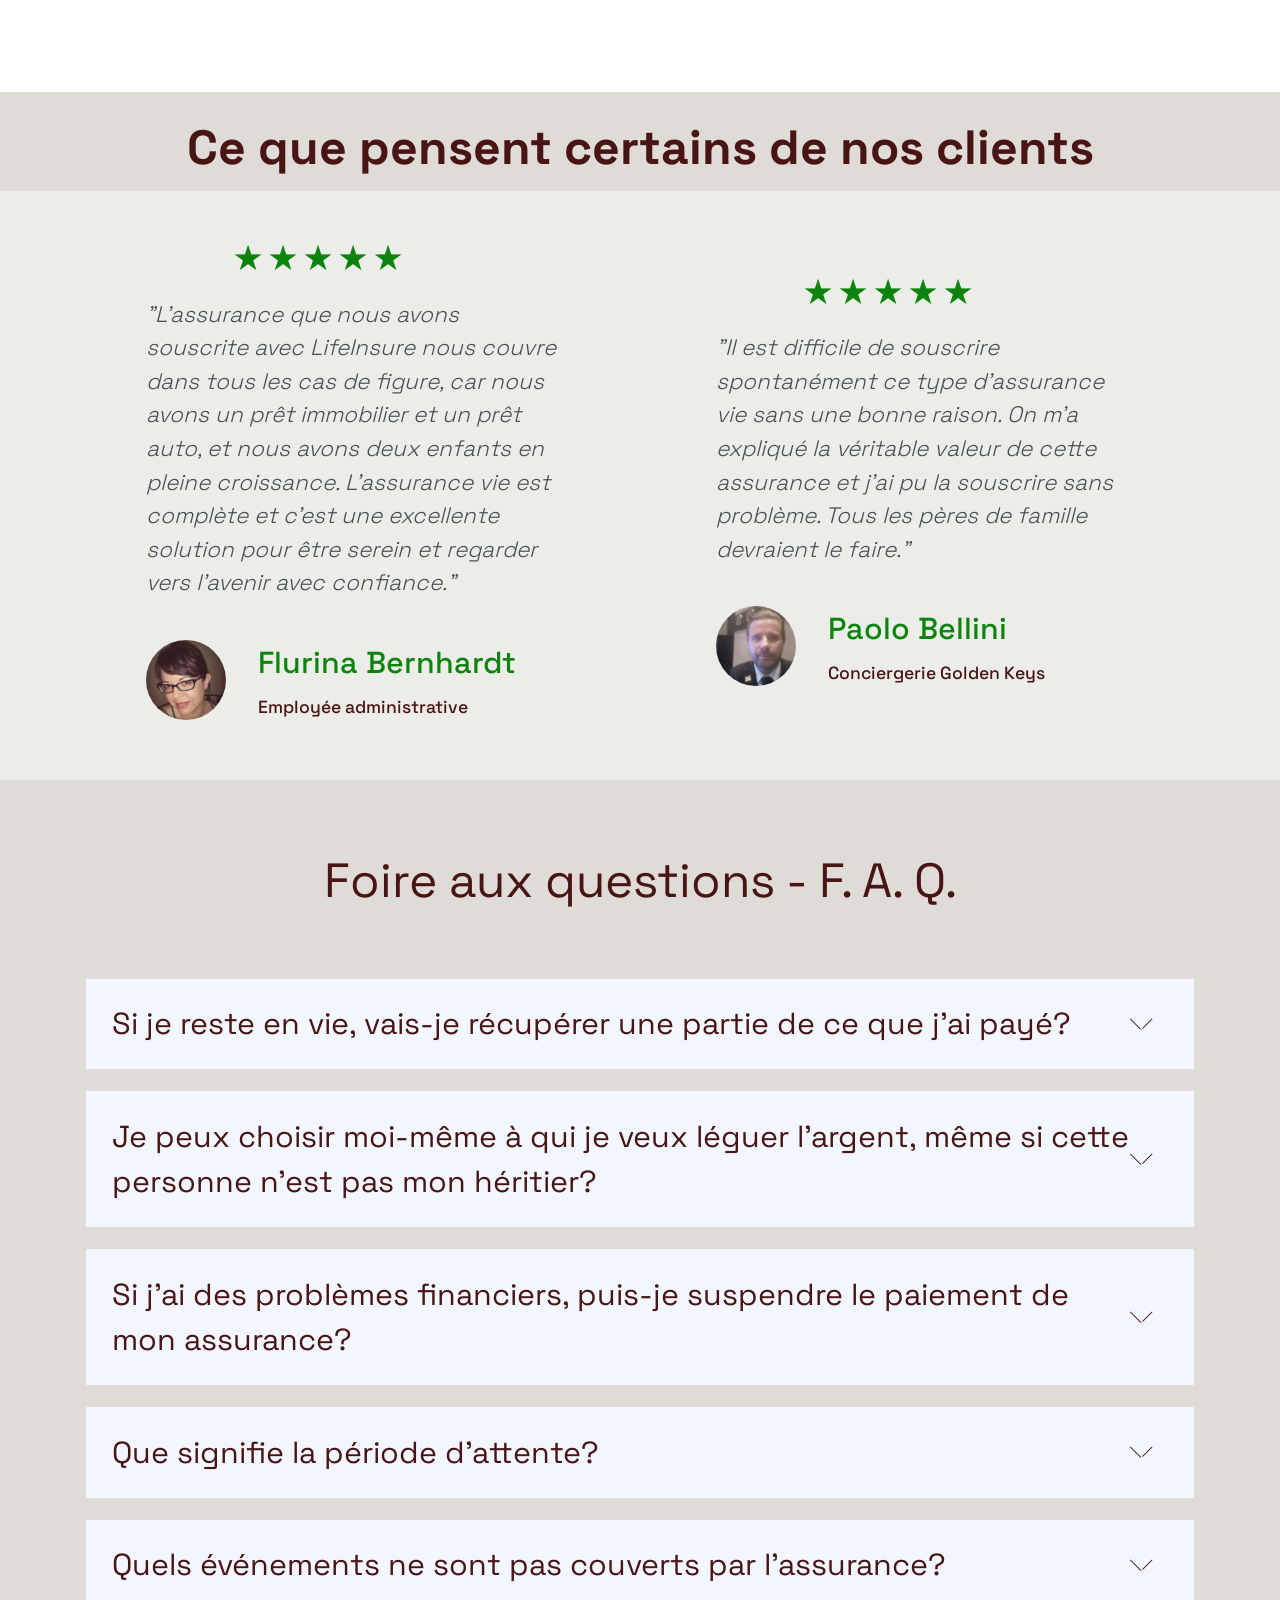
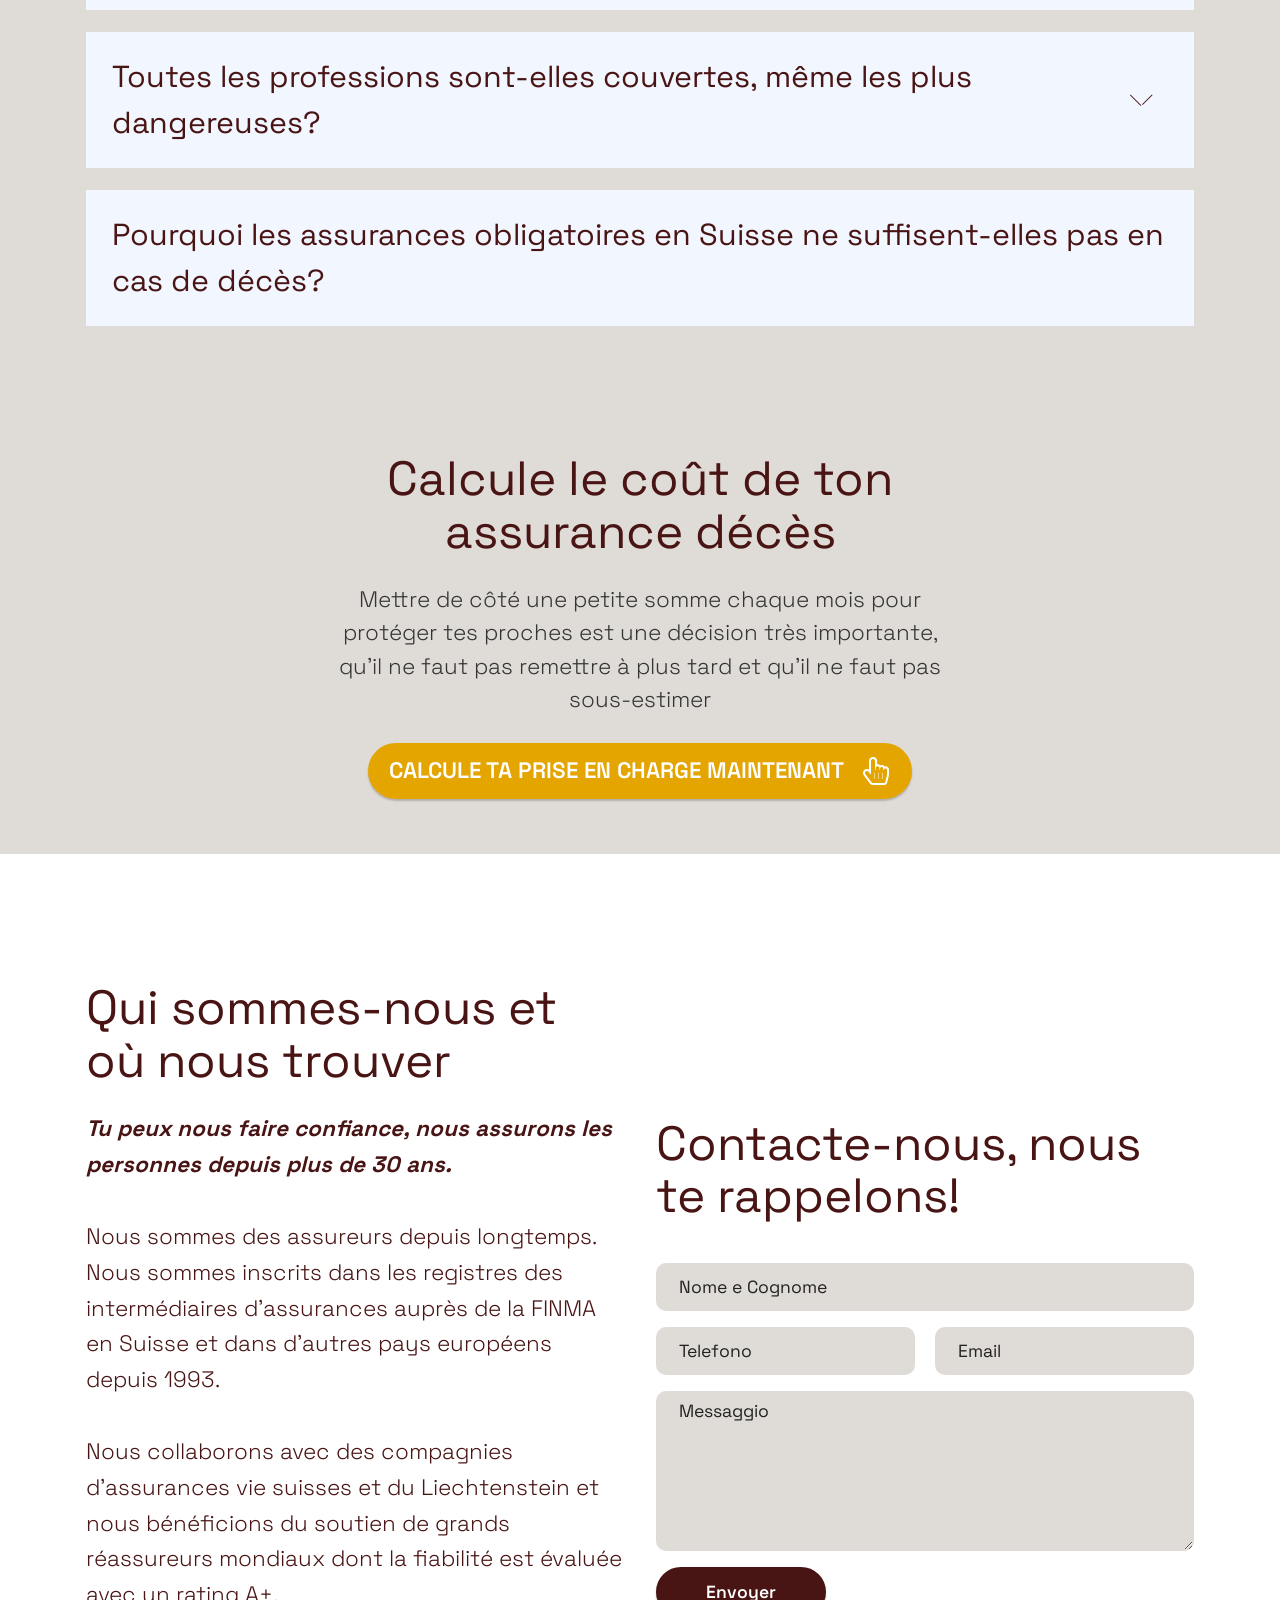
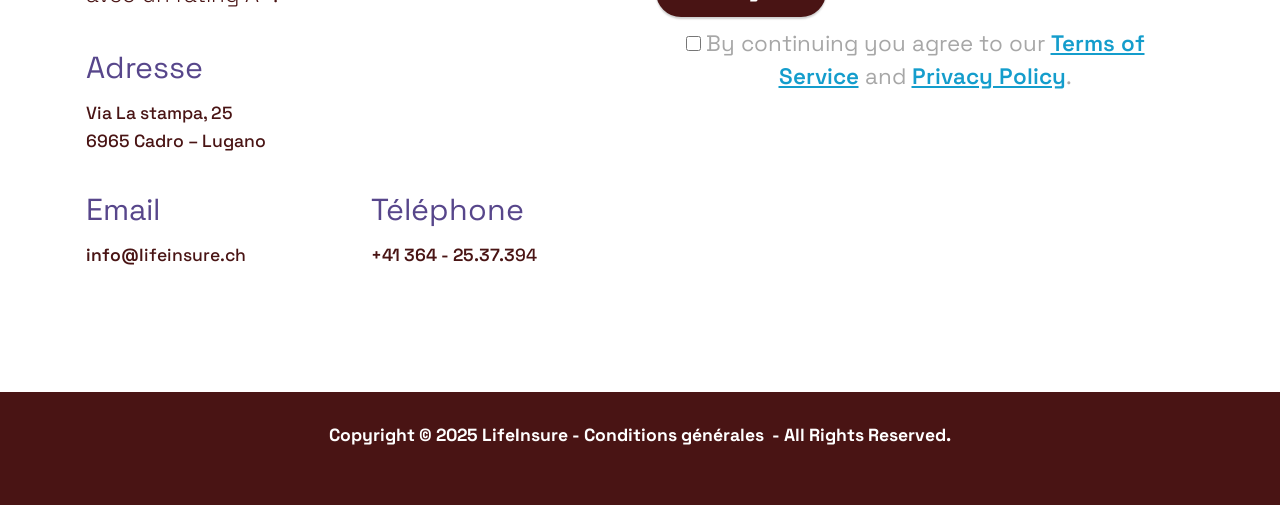
==== commit 77f29cb5: "create github pages" ====
--- a/index.html
+++ b/index.html
@@ -1028,7 +1028,7 @@
 
             <div class="col-lg-6 my-auto pb-4 mbr-form" data-form-type="formoid">
 <!--Formbuilder Form-->
-<form action="https://mobirise.eu/" method="POST" class="mbr-form form-with-styler" data-form-title="Form di PolizzaVita.io"><input type="hidden" name="email" data-form-email="true" value="x5edtzHIsmj1Y4IywtcZJAL3T4HtA2vrMbheIqRbsfWcGMcKGSSEyJKa6cH6XWOWMFHCEqrLIXX6+chEAaAn5fcsC6QsjgGmJOKE2wZNTBldEuACpdX3AQ91ftPY4x73.dLJF6Umuqq/nLV0z/XL/h3U7hI6Qqnz0NhiqhO6lMmetXhlhC7LvvFeA8TcxpNYc/1KWEDXK4G7yETCtfufFac2IFEw7AHaSB+FOVyacbKl9blYfvOpVkyp8SWG+I7X6">
+<form action="https://mobirise.eu/" method="POST" class="mbr-form form-with-styler" data-form-title="Form di PolizzaVita.io"><input type="hidden" name="email" data-form-email="true" value="qrN6ZMIqTbDKuy1Or4vHLxfWlnGyQE7S6NvD36Q1rj2cyqi4ivII+C6+lt6HASaGLTnlnYcHFheMCv5HVq3eqU2Mv/XUXViTlLHjc7ybKpRvgrLi2Gh2KYj8hqX16YkK.YD8P1Fnm1PJQUe8qrsJ8xhxBjRoei6icM7gF7Hf9hRGL0q6+pgdyOsYhbtkzJZziFXBb2o/Ip+fY+mRxtl4eXPZca7xBbYudn+7iWzX0xREMyy1zVEA6j2OFQaXBZcQf">
 <div class="row">
 <div hidden="hidden" data-form-alert="" class="alert alert-success col-12">Grazie per averci inviato il tuo messaggio. Ti ricontattiamo a breve.</div>
 <div hidden="hidden" data-form-alert-danger="" class="alert alert-danger col-12">Oops...! some problem!</div>
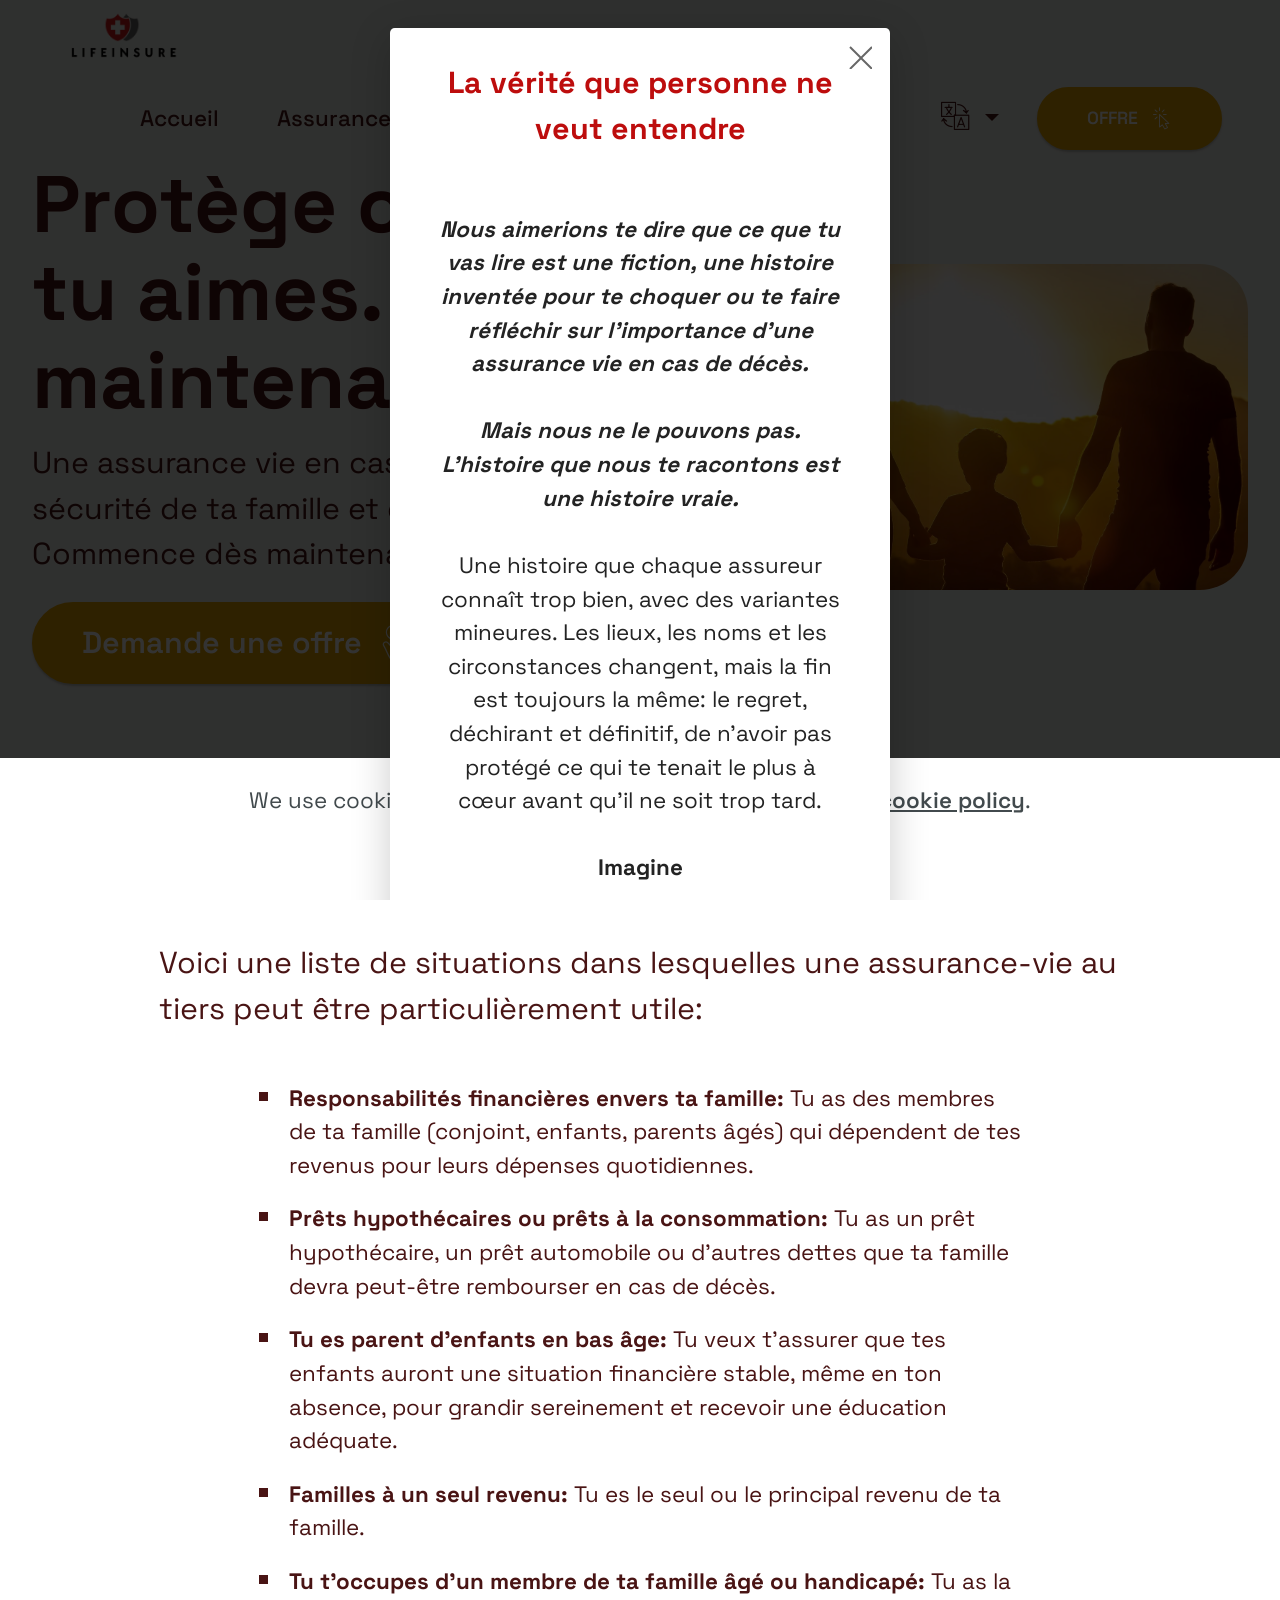
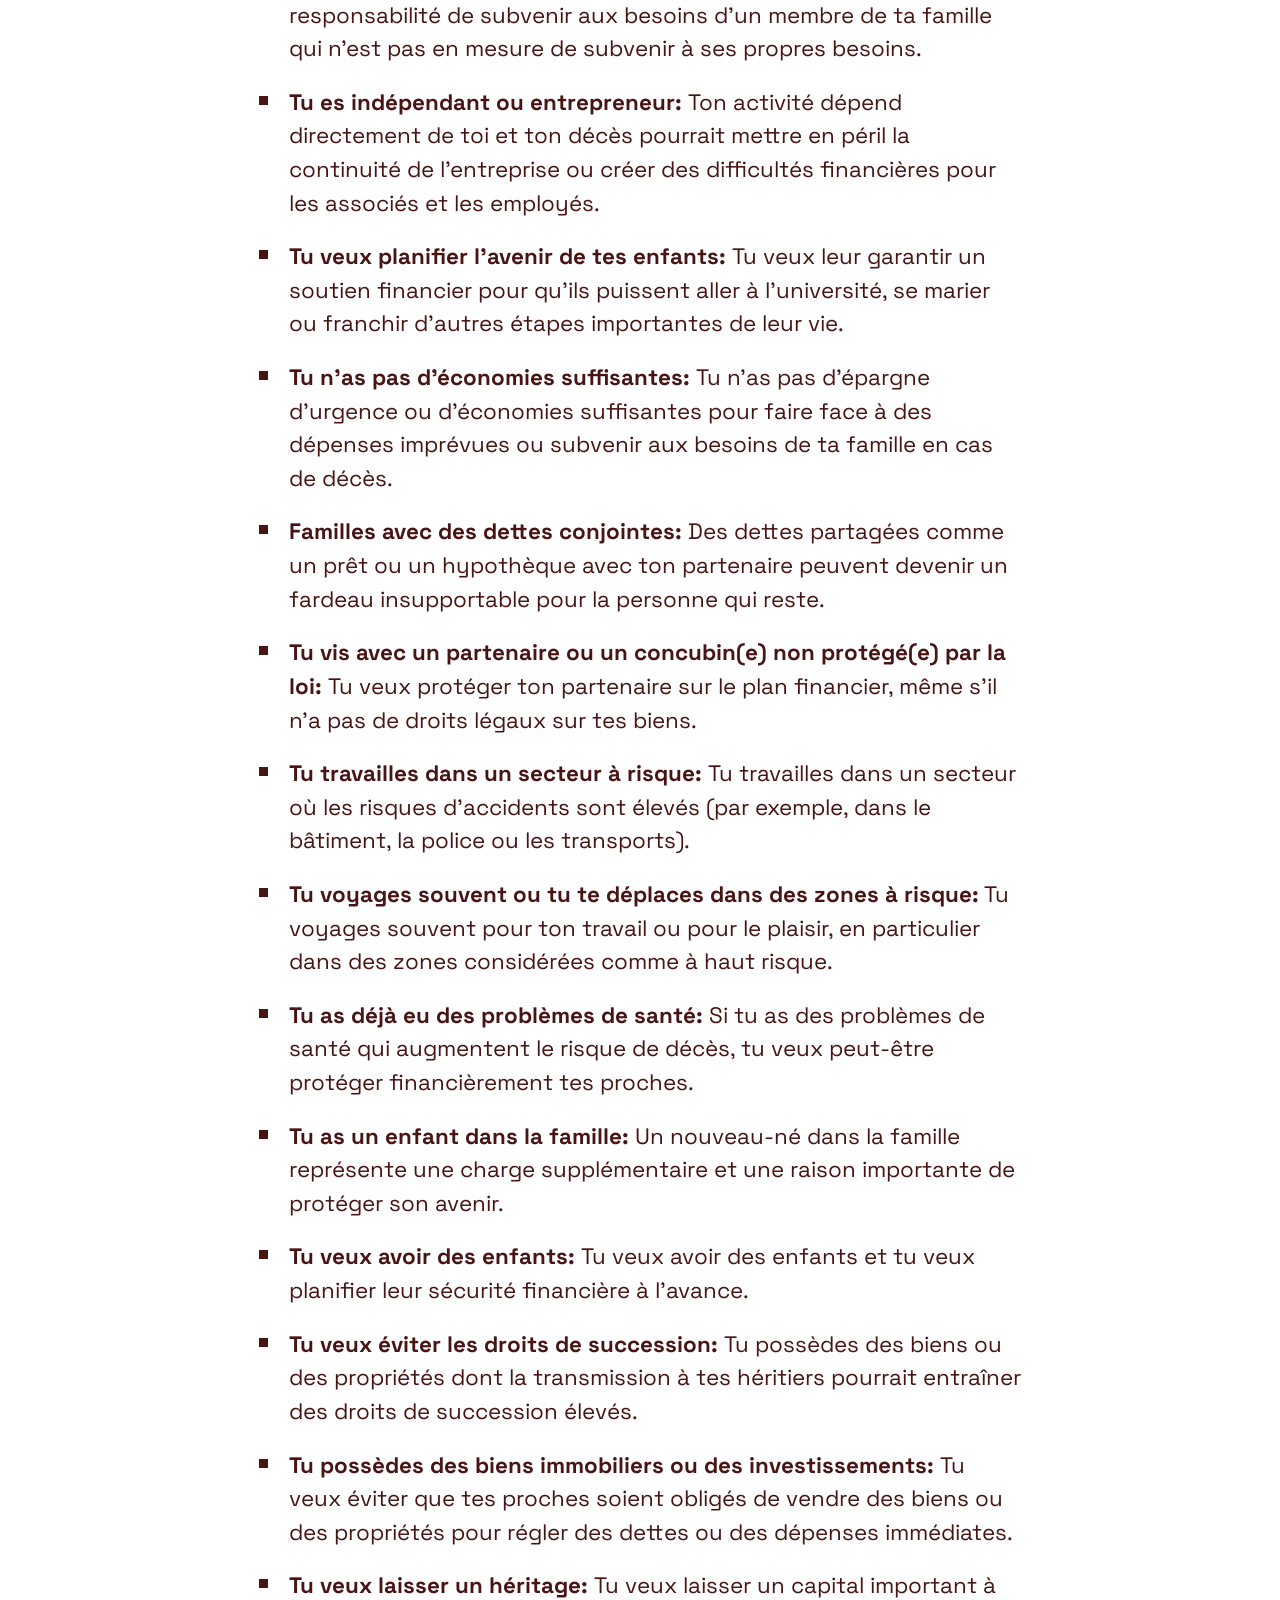
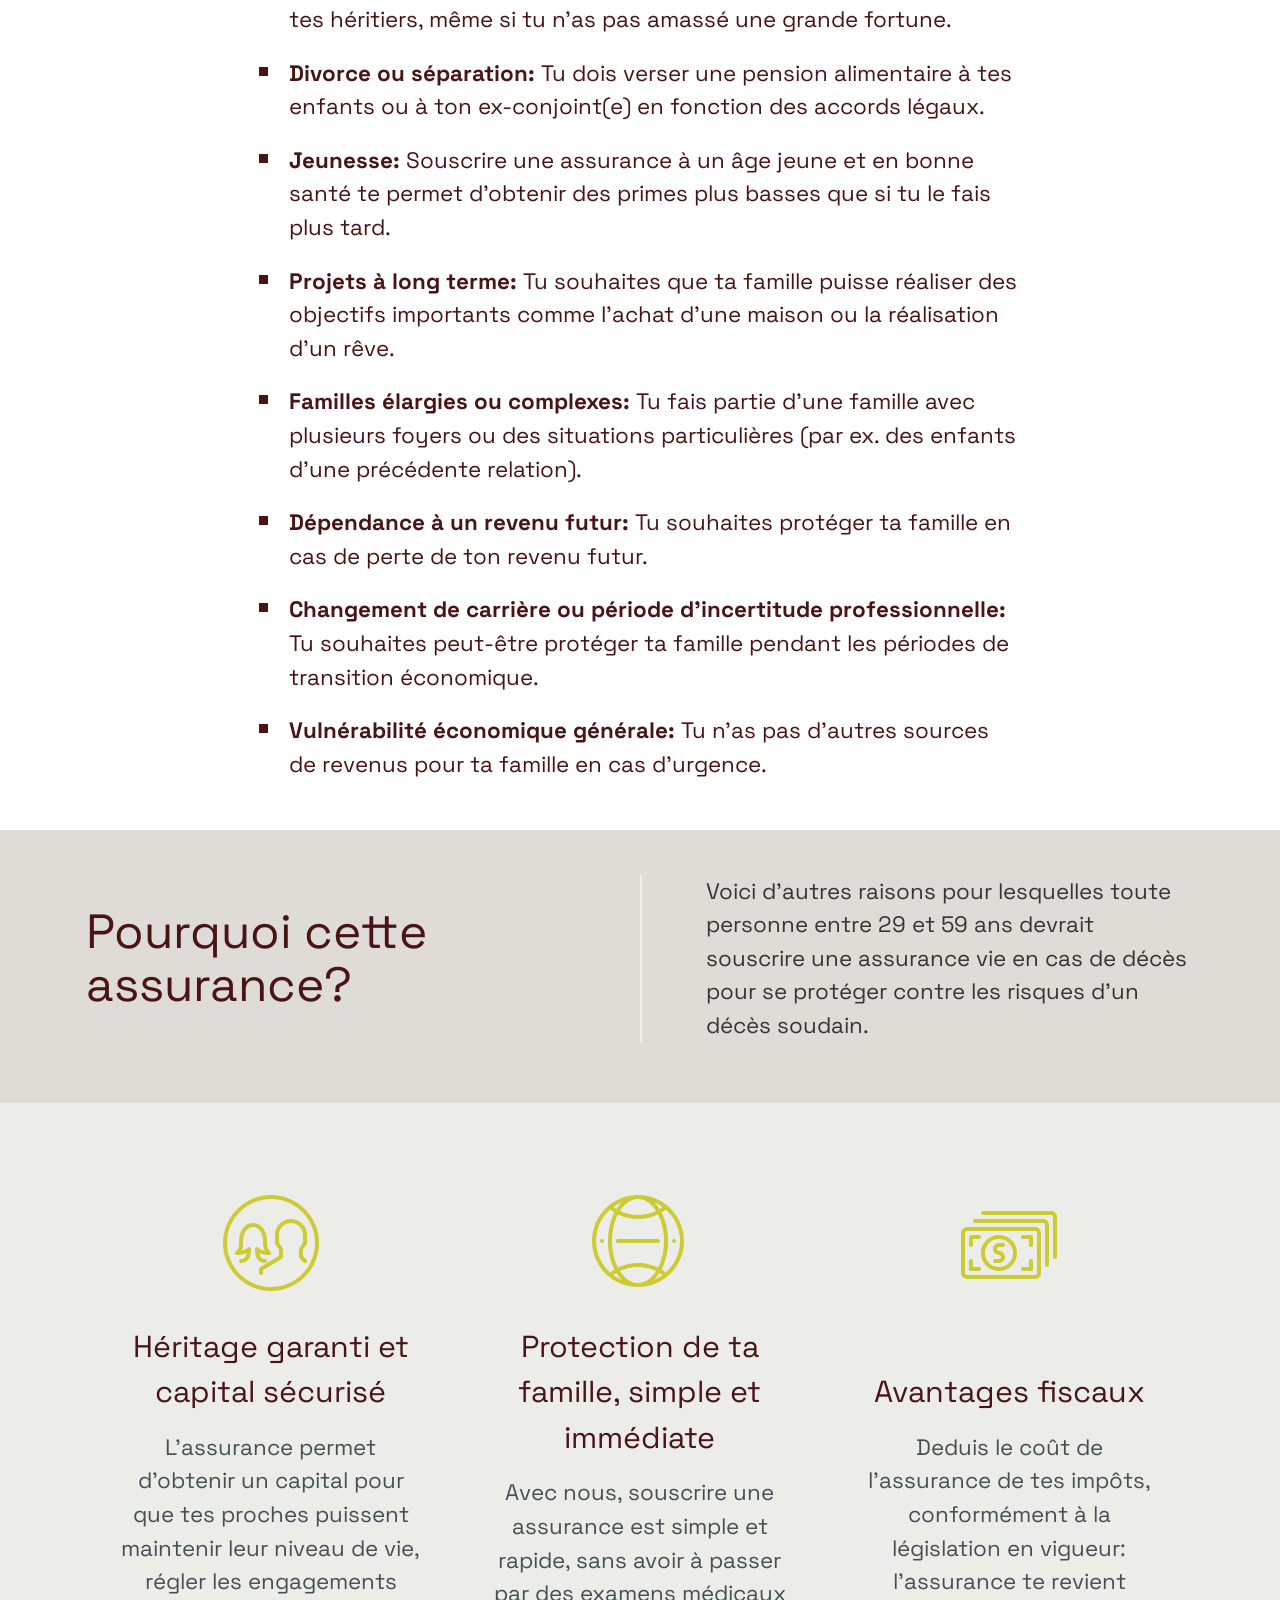
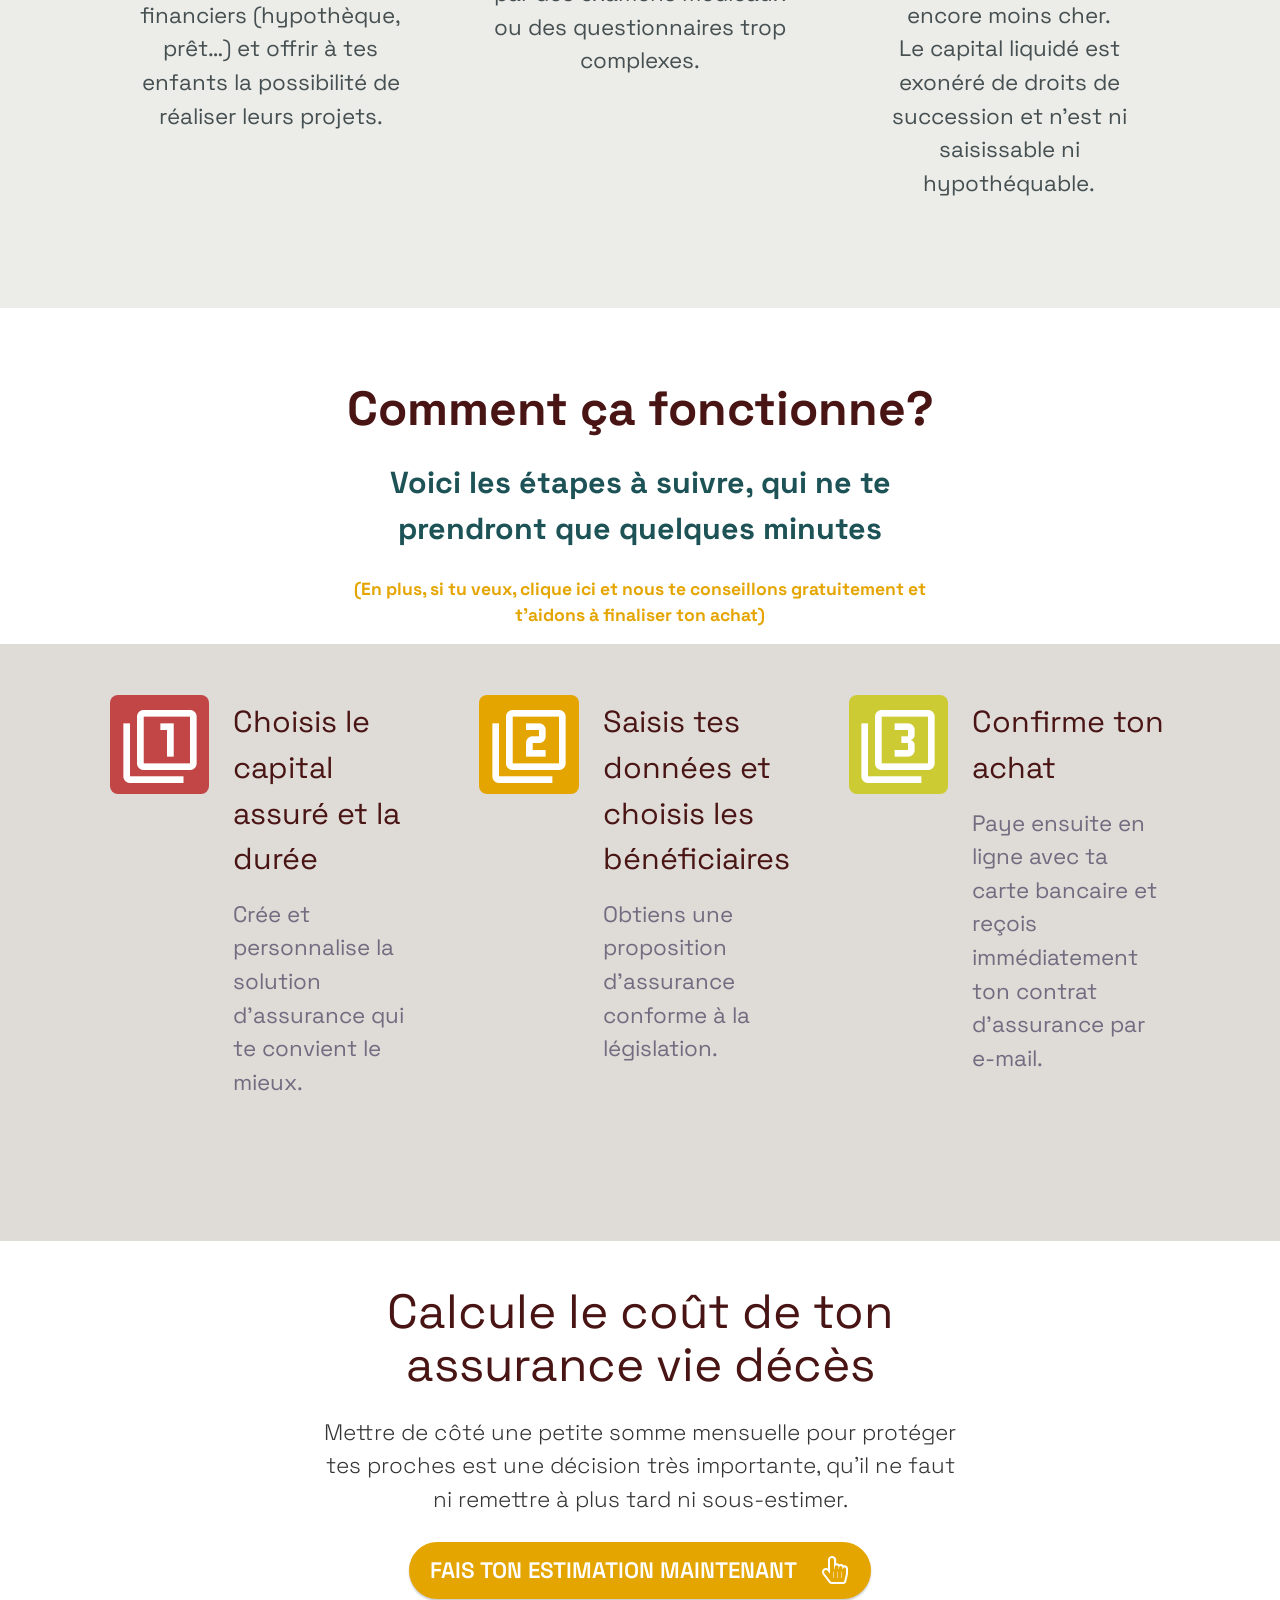
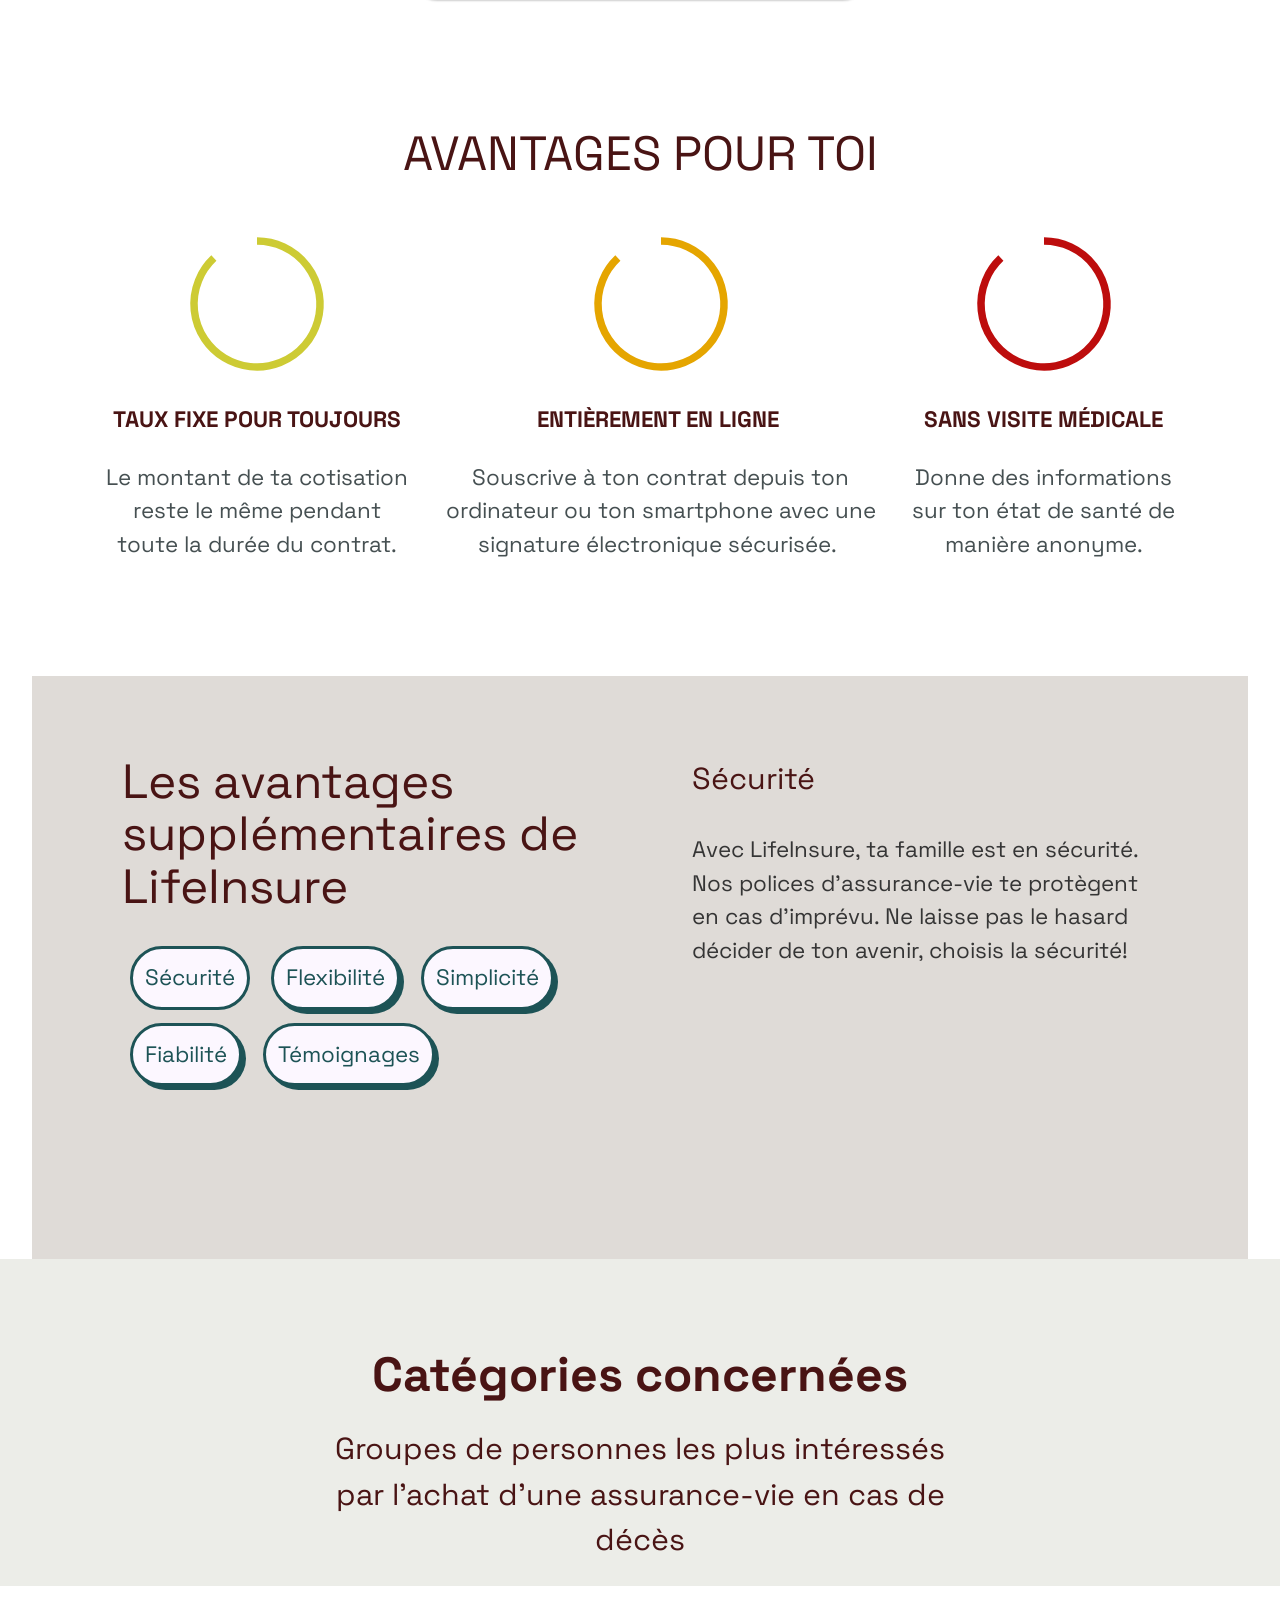
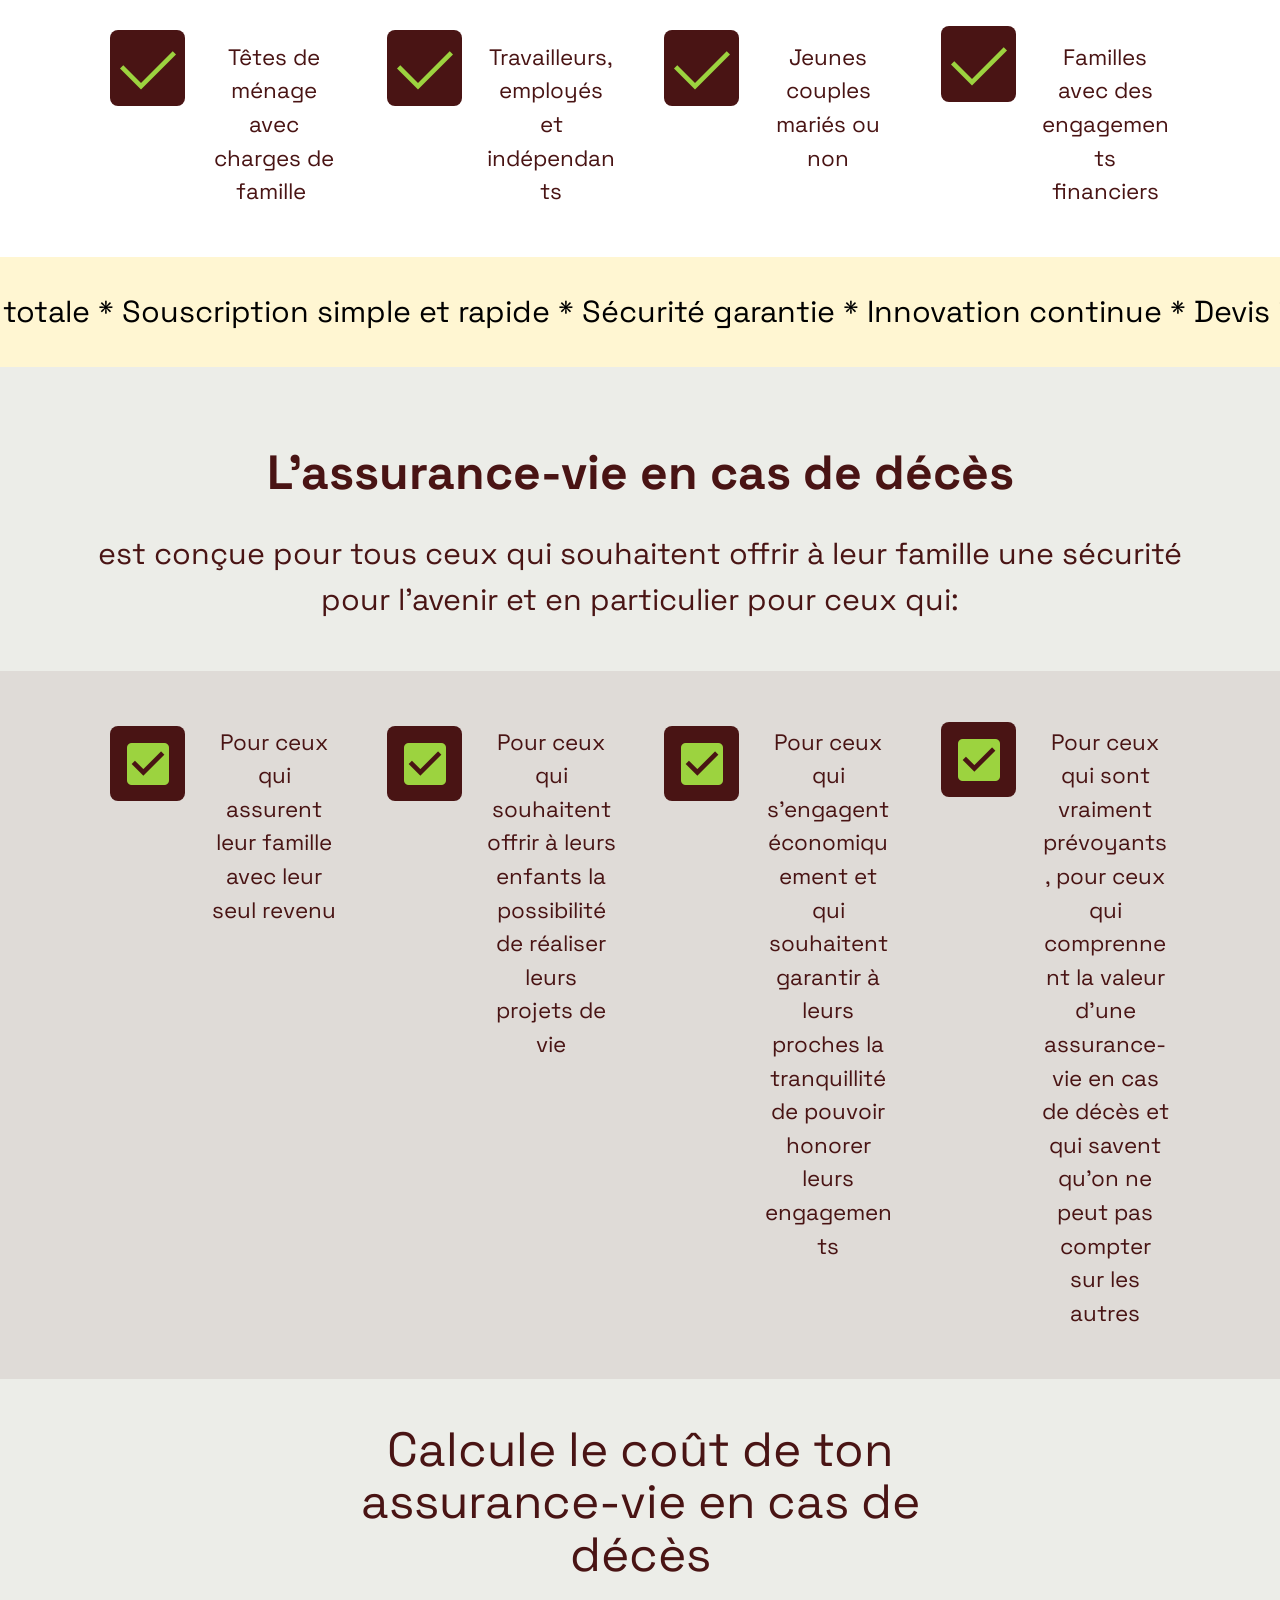
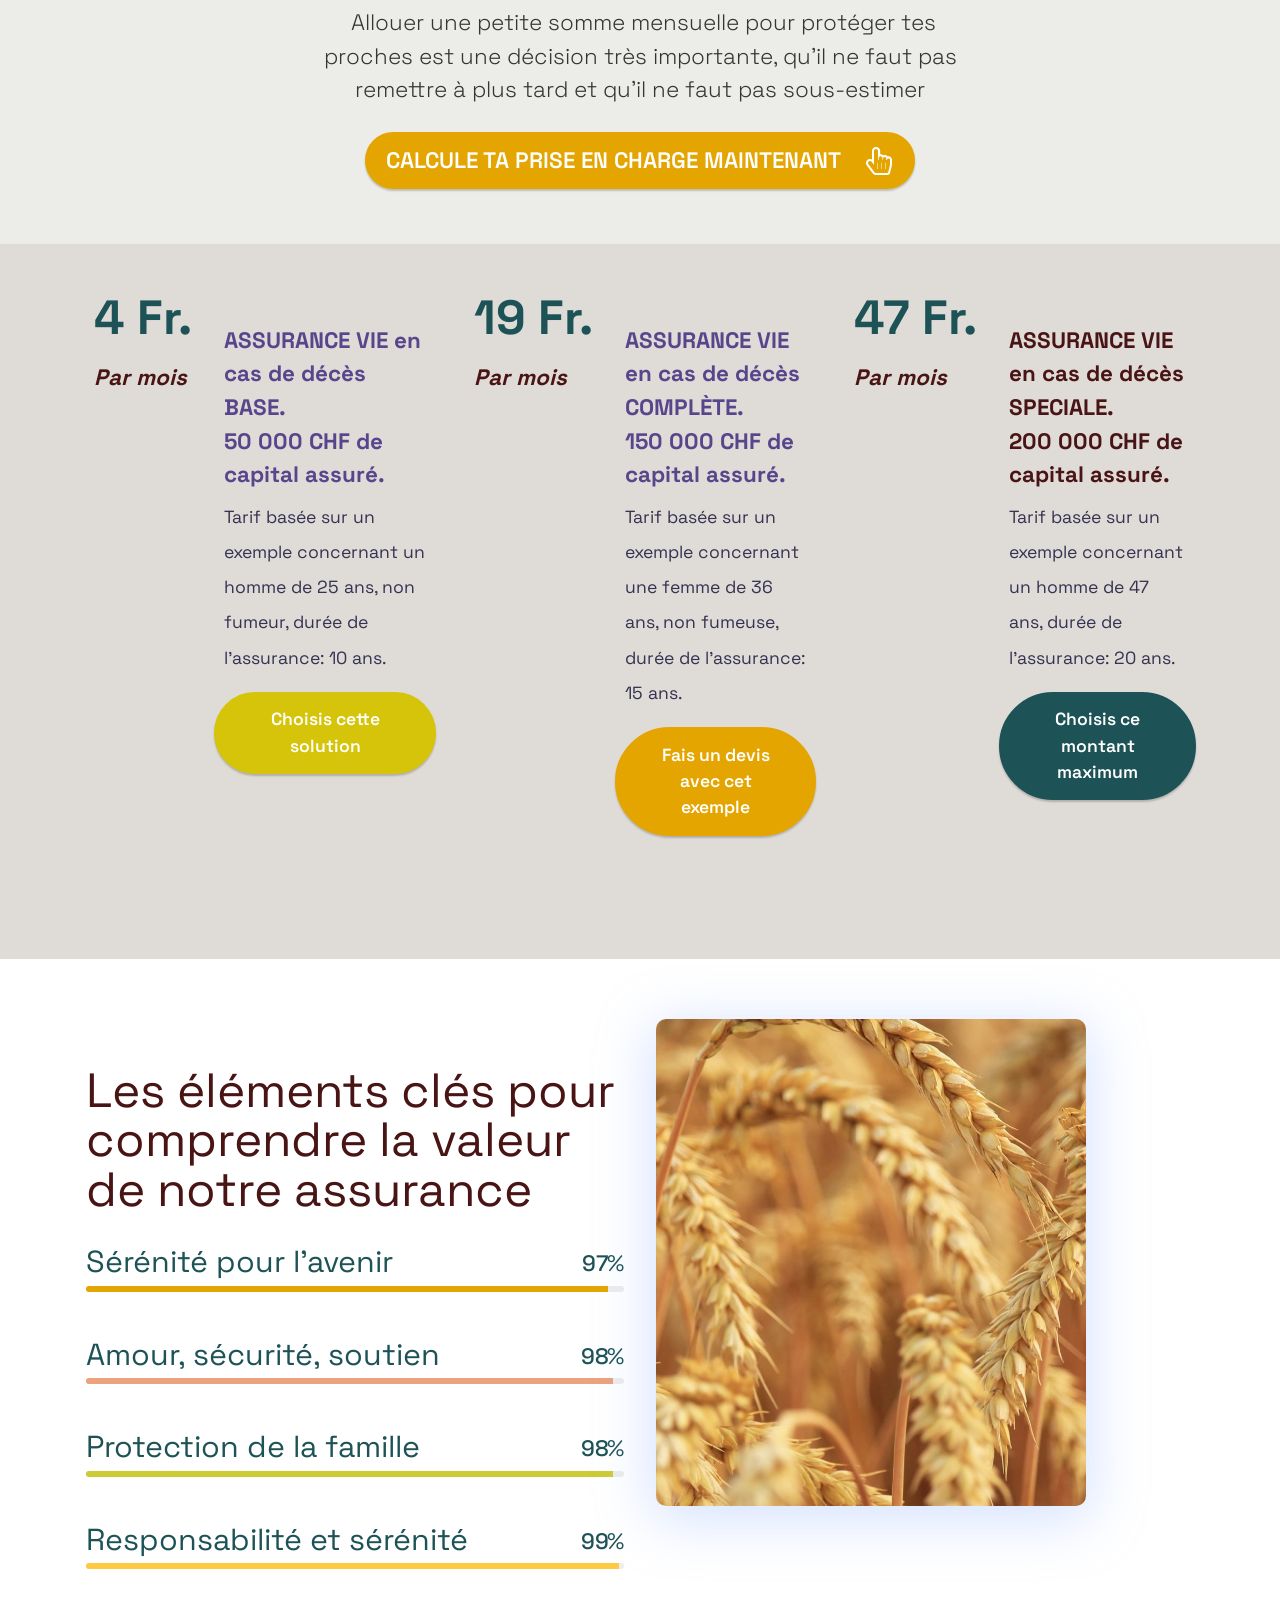
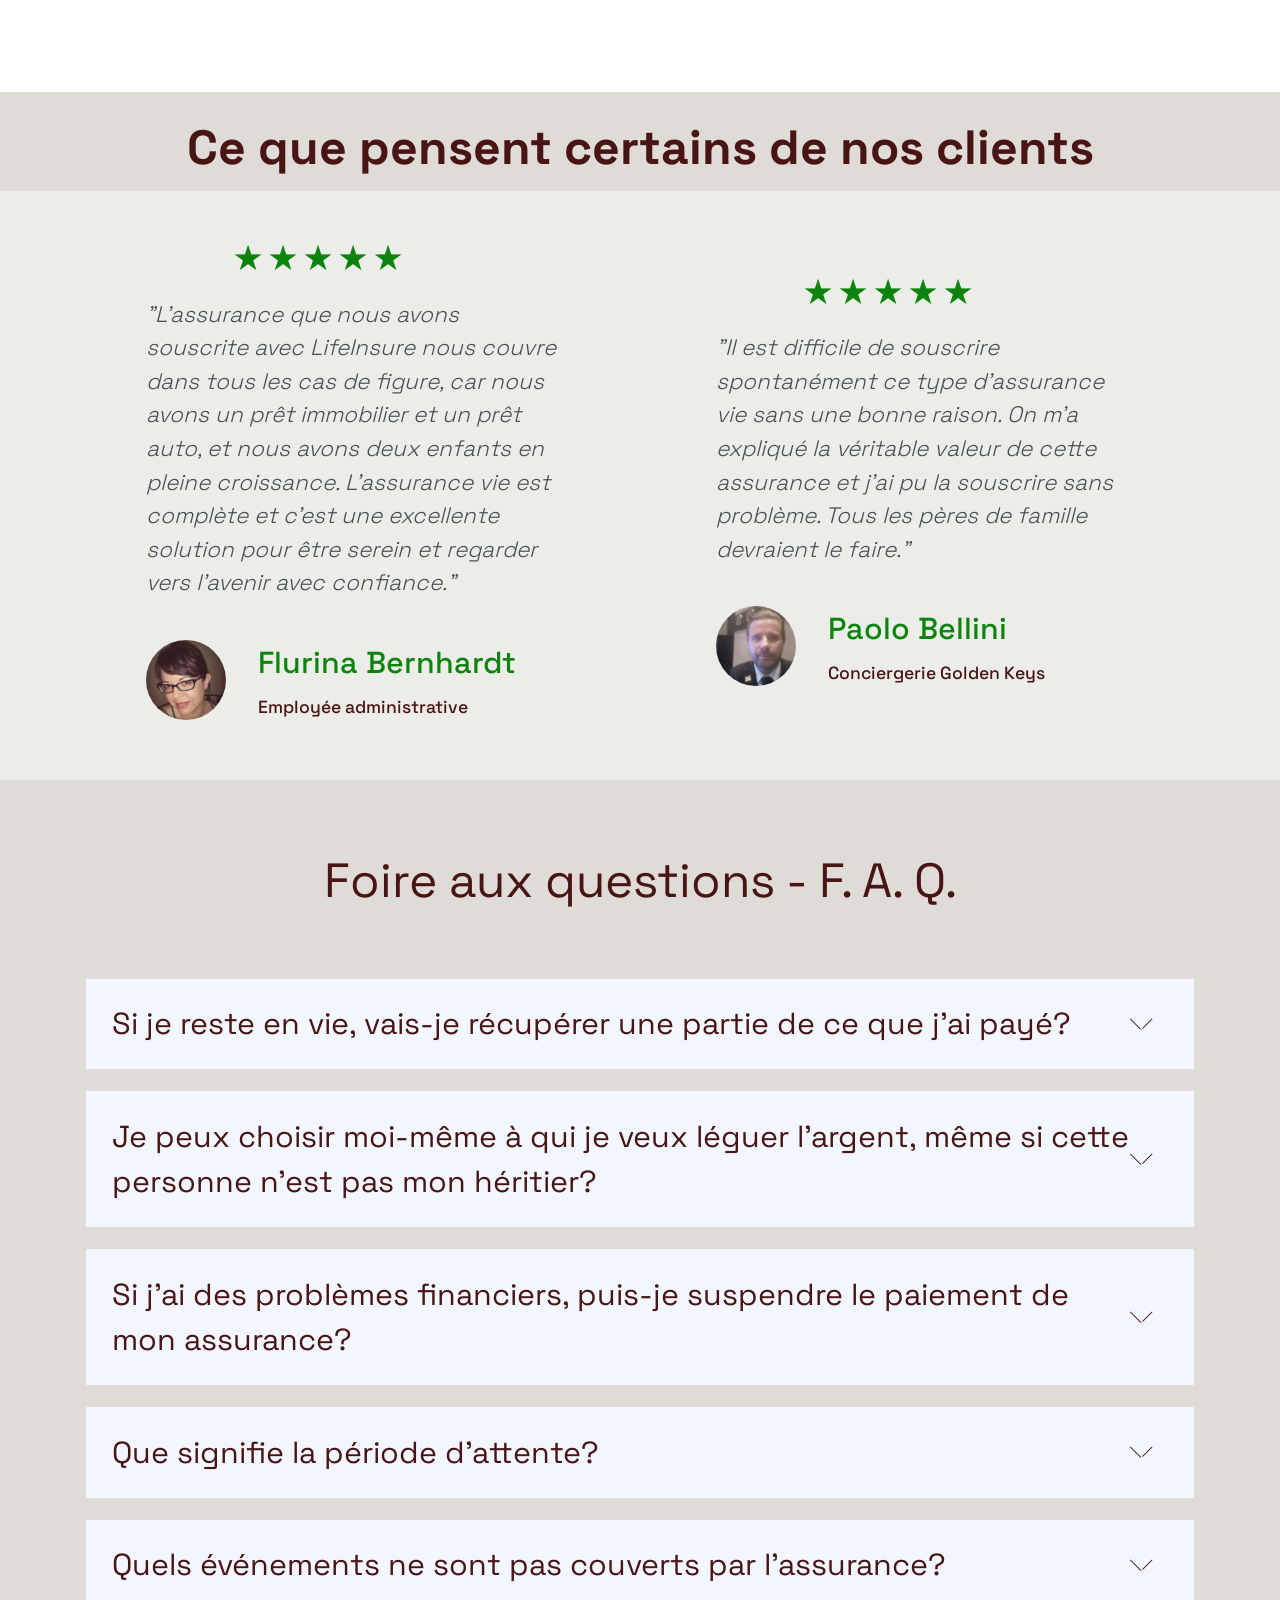
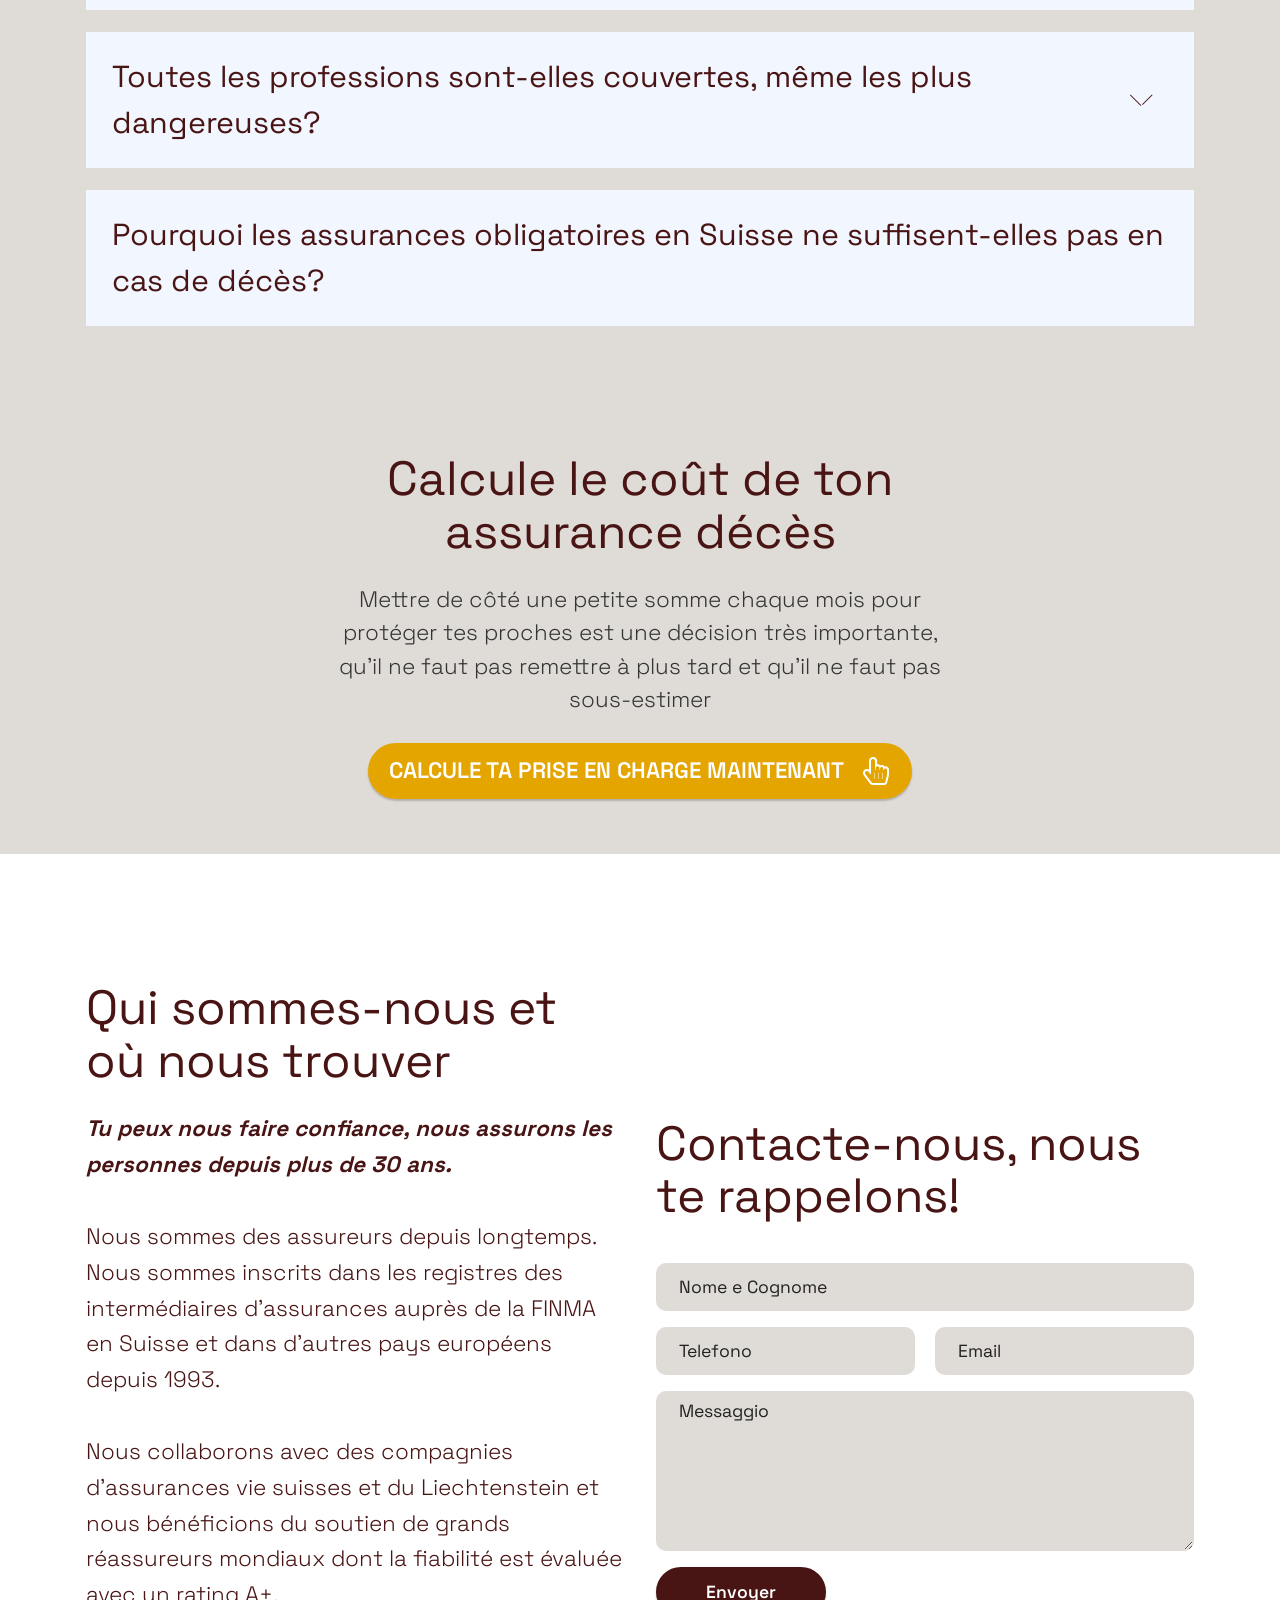
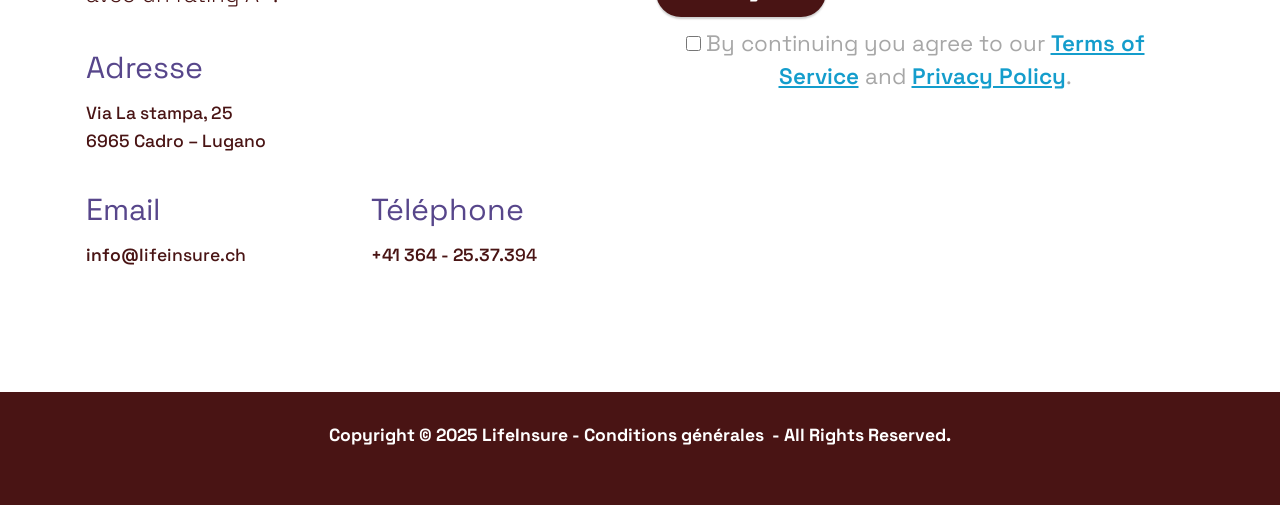
==== commit b9d26a13: "create github pages" ====
--- a/index.html
+++ b/index.html
@@ -26,8 +26,8 @@
   <link rel="stylesheet" href="assets/bootstrap/css/bootstrap-reboot.min.css">
   <link rel="stylesheet" href="assets/web/assets/gdpr-plugin/gdpr-styles.css">
   <link rel="stylesheet" href="assets/animatecss/animate.css">
+  <link rel="stylesheet" href="assets/smart-cart/minicart-theme.css">
   <link rel="stylesheet" href="assets/popup-overlay-plugin/style.css">
-  <link rel="stylesheet" href="assets/smart-cart/minicart-theme.css">
   <link rel="stylesheet" href="assets/dropdown/css/style.css">
   <link rel="stylesheet" href="assets/as-pie-progress/css/progress.min.css">
   <link rel="stylesheet" href="assets/formstyler/jquery.formstyler.css">
@@ -1028,7 +1028,7 @@
 
             <div class="col-lg-6 my-auto pb-4 mbr-form" data-form-type="formoid">
 <!--Formbuilder Form-->
-<form action="https://mobirise.eu/" method="POST" class="mbr-form form-with-styler" data-form-title="Form di PolizzaVita.io"><input type="hidden" name="email" data-form-email="true" value="qrN6ZMIqTbDKuy1Or4vHLxfWlnGyQE7S6NvD36Q1rj2cyqi4ivII+C6+lt6HASaGLTnlnYcHFheMCv5HVq3eqU2Mv/XUXViTlLHjc7ybKpRvgrLi2Gh2KYj8hqX16YkK.YD8P1Fnm1PJQUe8qrsJ8xhxBjRoei6icM7gF7Hf9hRGL0q6+pgdyOsYhbtkzJZziFXBb2o/Ip+fY+mRxtl4eXPZca7xBbYudn+7iWzX0xREMyy1zVEA6j2OFQaXBZcQf">
+<form action="https://mobirise.eu/" method="POST" class="mbr-form form-with-styler" data-form-title="Form di PolizzaVita.io"><input type="hidden" name="email" data-form-email="true" value="dAYnkLKZXXSF6cD9J4DHgbdTs9xn4UNaVu4Z7Sxhyzhao/Sr7w66WEGeK1cUzRE2r0WwUEYh0eULKjeJxa+FyujCwvZ1aX79y60TqT0YR7P6XK93KkxX3Ri/jW3RhynO.CChOWqL+G0c5b4e8xWXuYHn94DcSzh7Vp/JjbEVV5ndHZEKj3ptHHmPglmQEoEtY4DmsUiv6PFcvQXME1J+ps9bWR0tn9mXLjbCufF+iOOMTX56WbmYCialVioCLkXXm">
 <div class="row">
 <div hidden="hidden" data-form-alert="" class="alert alert-success col-12">Grazie per averci inviato il tuo messaggio. Ti ricontattiamo a breve.</div>
 <div hidden="hidden" data-form-alert-danger="" class="alert alert-danger col-12">Oops...! some problem!</div>
@@ -1133,33 +1133,33 @@
 <br>
 <br>Pense un peu à ce qui pourrait arriver: un accident de voiture, un infarctus, une maladie soudaine. Et tout à coup, ta famille se retrouve sans toi. Un crédit immobilier à rembourser, des enfants en bas âge à élever, des rêves brisés et un avenir incertain.
 <br>
-<br>Pourquoi ne pensons-nous pas à ce qui pourrait arriver de pire?
-<br>
+<br><strong>Pourquoi ne pensons-nous pas à ce qui pourrait arriver de pire?
+</strong><br>
 <br>Nous assurons tous ce que nous voyons  la maison, la voiture, les voyages. Mais l’idée de notre propre mort prématurée semble trop lointaine, trop difficile à envisager. Alors, on la chasse d’un revers de main, comme si c’était un sujet sans importance.
 <br>
-<br>Mais la réalité ne se laisse pas chasser.
-<br>
+<br><strong>Mais la réalité ne se laisse pas chasser.
+</strong><br>
 <br>Quand elle arrive, elle s’abat sur toi comme une tempête, sans prévenir. Et alors, qui restera pour ramasser les morceaux?
 <br>
-<br>L’histoire qui te poursuit
-<br>
+<br><strong>L’histoire qui te poursuit
+<br></strong>
 <br>C’était en 2011. Une femme est venue dans notre agence. Elle était pâle, dévastée, avec deux petits enfants accrochés à ses côtés. Elle nous a demandé, d’une voix faible, si nous pouvions lui parler en privé d’une question très importante.
 <br>
 <br>Elle nous a dit que son mari était mort d’un coup et qu’elle était venue nous voir parce qu’elle savait qu’il avait souscrit une assurance pour protéger sa famille.
 <br>
 <br>
-<br>Nous nous sommes mis immédiatement à sa disposition et avons vérifié les informations en quelques minutes. Le résultat a été un choc: son mari avait bien souscrit une assurance chez nous, mais il avait choisi une assurance qui ne couvrait que les accidents. <br><br>Or, il n’était pas mort dans un accident. Il avait fait un infarctus mortel.
+<br>Nous nous sommes mis immédiatement à sa disposition et avons vérifié les informations en quelques minutes.<strong> Le résultat a été un choc</strong>: son mari avait bien souscrit une assurance chez nous, mais il avait choisi une assurance qui ne couvrait que les accidents. <br><br>Or, il n’était pas mort dans un accident. Il avait fait un infarctus mortel.
 <br>
 <br>Lorsque nous lui avons annoncé la triste vérité, elle a éclaté en sanglots. Et ses enfants aussi, effrayés par la réaction de leur mère.
 <br>
 <br>Le silence qui a suivi dans le bureau était insupportable. Aucun d’entre nous n’arrivait à parler.
 <br>
-<br>Nous nous sentions vaincus, impuissants.
-<br>
+<br><strong>Nous nous sentions vaincus, impuissants.
+</strong><br>
 <br>Nous nous sommes alors souvenus que nous avions proposé à son mari, quelques années auparavant, une assurance vie complète, qui aurait vraiment protégé sa famille. La seule assurance qui aurait pu le faire  Mais pour économiser quelques centaines de francs par an, il avait choisi une assurance moins chère, qui ne couvrait que les accidents.
 <br>
-<br>Et cette décision a tout changé.
-<br>
+<br><strong>Et cette décision a tout changé.
+</strong><br>
 <br>Un petit geste, une décision qui semblait anodine, mais qui a malheureusement fait une grande différence
 <br>
 <br>Depuis ce jour, nous avons fait une promesse à nous-mêmes, dans l’agence: plus jamais d’hésitations.
